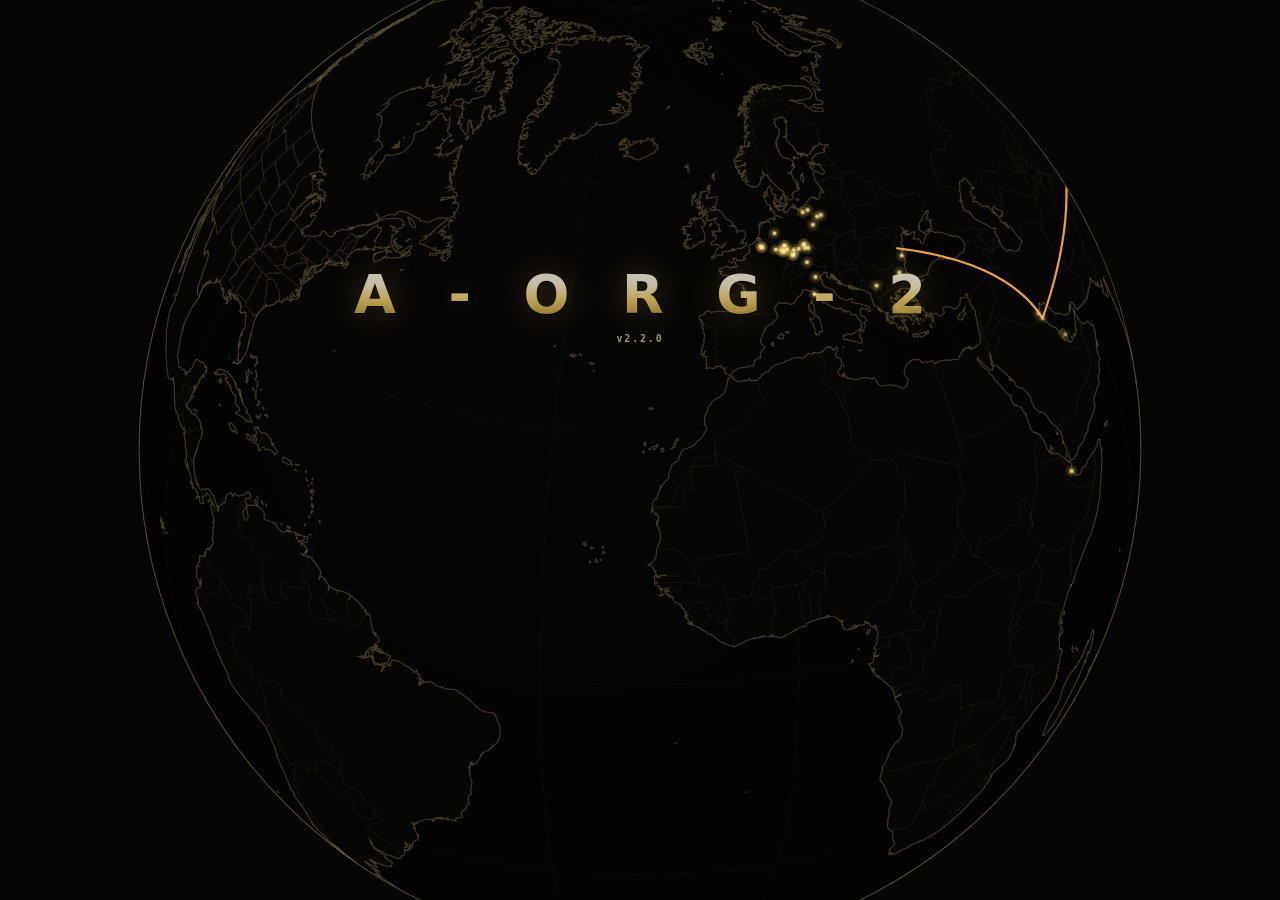
==== index.html @ aa0c791d "v2.2.0: the branch add — one explicit act lands the whole subtree V2 pillar 3 (owner: "Bulk add and " ====
<!DOCTYPE html>
<html lang="en" data-app-theme="lumen">
<head>
<meta charset="UTF-8">
<meta name="viewport" content="width=device-width, initial-scale=1.0, maximum-scale=1.0, user-scalable=no, viewport-fit=cover">
<title>A-ORG-2</title>
<!-- PWA / installable-app support -->
<link rel="manifest" href="manifest.webmanifest">
<meta name="theme-color" content="#060504">
<meta name="mobile-web-app-capable" content="yes">
<meta name="apple-mobile-web-app-capable" content="yes">
<meta name="apple-mobile-web-app-status-bar-style" content="black-translucent">
<meta name="apple-mobile-web-app-title" content="A-ORG-2">
<link rel="apple-touch-icon" href="icon-180.png">
<link rel="icon" type="image/png" href="icon-192.png">
<script>
/* A-ORG-2 first-byte diagnostics (PORTED from A-ORG-1, its first <script> — the
   diagnostics stack is load-bearing, never remove): captures every error/rejection
   from byte one, ring-buffered at window.__errLog; the styled toast attaches later
   and replays. __SANDBOX detects preview/iframe hosts so their boundary noise is
   logged but not toasted, and the service worker stays unregistered there. */
(function(){
  window.__SANDBOX=(function(){
    try{ if(window.top!==window) return true; }catch(_){ return true; }
    try{ if(window.origin==='null' || location.protocol==='blob:' || location.protocol==='data:' || location.protocol==='file:') return true; }catch(_){}
    return false;
  })();
  window.__errLog=[];
  function log(kind, msg, src, line, col, stack){
    try{
      const hostNoise = window.__SANDBOX && kind==='err' && /^Script error\.?$/.test(String(msg||'')) && !src && !line;
      window.__errLog.push({t:Date.now(), k:hostNoise?'host':kind, m:String(msg||'').slice(0,300), s:String(src||'').slice(0,200), l:line||0, c:col||0, st:String(stack||'').slice(0,500)});
      if(window.__errLog.length>10) window.__errLog.shift();
      if(hostNoise) return;   // preview-host boundary noise: logged, not toasted
      if(window._errToast){
        // v1.2.1 — a failed sw.js fetch is an UPDATE-CHECK failure, not an app
        // error: say what it means (the raw line stays in __errLog for diagnostics)
        if(/sw\.js/.test(String(msg||'')+String(src||'')) && /load|fetch|failed/i.test(String(msg||''))){
          window._errToast('Update check failed — running the installed version; will retry shortly.');
          return;
        }
        var at=(src?String(src).split('/').pop():'')||'';
        window._errToast(msg+((at||line)?(' @ '+(at||'inline')+(line?(':'+line):'')):''));
      }
    }catch(_){}
  }
  window.addEventListener('error', function(ev){
    var e=ev.error||{};
    log('err', ev.message, ev.filename||e.sourceURL||'', ev.lineno||e.line||0, ev.colno||e.column||0, e.stack||'');
  }, true);
  window.addEventListener('unhandledrejection', function(ev){
    var r=ev.reason||{};
    log('rej', r.message||r, r.sourceURL||'', r.line||0, r.column||0, r.stack||'');
  });
})();
</script>
<script>
  // Service worker registration (PORTED from A-ORG-1's v13.13.0 auto-update
  // contract): register on load — never in a sandbox — then check for a new
  // sw.js on load, on every return to the app, on every network return, and
  // every 20 minutes; when a new version takes control (sw.js already
  // skipWaiting+claims) the page reloads itself once. If the user is mid-typing
  // or mid-gesture, the reload waits until they are done.
  // v1.25.0 — THE UPDATE DOORS the rest of the app uses: window.__updKick
  // (check now) · window.__updCheck (check + report {ok,found,why}) ·
  // window.__swAsk / __swVer (the controlling worker names its build) ·
  // window.__swHeal (the worker re-fetches the shell — the stale-build cure).
  if('serviceWorker' in navigator){
    window.addEventListener('load', function(){
      // v1.2.1 — REGISTRATION RETRIES (the owner's stranded session, 25 Aug: ONE
      // transient sw.js fetch failure left the whole session with no update path
      // and a raw red script error). register() now retries with backoff and on
      // every return to the app; the raw error toast for sw.js is translated
      // into what it means (see the first-byte capture below the shell).
      var _swTries=0, _reg=null;
      var _post=function(msg, cb){
        // one round-trip to the CONTROLLING worker over a private channel; cb(null) when there is none
        try{
          var c=navigator.serviceWorker.controller;
          if(!c || typeof MessageChannel==='undefined'){ cb(null); return; }
          var mc=new MessageChannel(), done=false;
          var fin=function(d){ if(done) return; done=true; try{ mc.port1.close(); }catch(_){} cb(d); };
          mc.port1.onmessage=function(ev){ fin((ev&&ev.data)||null); };
          setTimeout(function(){ fin(null); }, 4000);
          c.postMessage(msg, [mc.port2]);
        }catch(_){ cb(null); }
      };
      window.__swAsk=function(){
        _post({t:'version'}, function(d){
          if(d && d.t==='version'){ window.__swVer=String(d.cache||'');
            try{ if(typeof window.__swVerCheck==='function') window.__swVerCheck(); }catch(_){} }
        });
      };
      window.__swHeal=function(cb){ _post({t:'refresh-shell'}, function(d){ try{ cb(!!(d && d.ok)); }catch(_){} }); };
      var kick=function(){ try{ var p=_reg&&_reg.update(); if(p&&p.catch) p.catch(function(){}); }catch(_){ } };
      window.__updKick=kick;
      window.__updCheck=function(){
        // resolves {ok, found, why}: found = a NEW worker started installing (the
        // controllerchange below finishes the job with a reload); never rejects
        return new Promise(function(res){
          if(!_reg){ res({ok:false, found:false, why:(window.__SANDBOX?'updates are off in the preview sandbox':'update service not registered yet')}); return; }
          var done=false, found=false, fin=function(r){ if(done) return; done=true; res(r); };
          try{ _reg.addEventListener('updatefound', function(){ found=true; }, {once:true}); }catch(_){}
          try{
            _reg.update().then(function(){ setTimeout(function(){ fin({ok:true, found:found||!!_reg.installing}); }, 250); },
              function(e){ fin({ok:false, found:false, why:String((e&&e.message)||e||'update failed')}); });
          }catch(e){ fin({ok:false, found:false, why:String((e&&e.message)||e||'update failed')}); }
          setTimeout(function(){ fin({ok:false, found:found, why:'timed out'}); }, 15000);
        });
      };
      window.__swReg=function(r){ if(arguments.length) _reg=r; return _reg; };   // harness hook: smoke drives the check with a stub registration
      if(window.__SANDBOX) return;                    // preview hosts: the doors exist, nothing registers
      var _swGo=function(){
        navigator.serviceWorker.register('sw.js').then(function(reg){
          _reg=reg;
          setTimeout(kick, 6000);
          setInterval(kick, 20*60*1000);
          document.addEventListener('visibilitychange', function(){
            if(document.visibilityState==='visible') kick();
          });
          window.addEventListener('online', kick);         // v1.25.0: a network return is an update check too
          window.__swAsk();
        }).catch(function(){
          // v1.2.2 — SELF-DIAGNOSIS (owner's dump showed 5 straight failures on
          // ONE origin file): probe sw.js ourselves once and put the HTTP status
          // + content-type in __errLog, so the next diagnostics dump names the
          // cause (404 = not deployed · text/html = rewrite ate it · TypeError =
          // blocked by a content filter / Lockdown Mode) instead of the symptom.
          if(_swTries===0){
            try{
              fetch('sw.js', {cache:'no-store'}).then(function(r){
                var ct=(r.headers && r.headers.get('content-type'))||'?';
                window.__errLog.push({t:Date.now(), k:'swp', m:'sw.js probe: HTTP '+r.status+' · '+String(ct).slice(0,60), s:'', l:0, c:0, st:''});
              }).catch(function(e2){
                window.__errLog.push({t:Date.now(), k:'swp', m:'sw.js probe: fetch blocked ('+String(e2&&e2.message||e2).slice(0,80)+') — likely a content blocker, VPN filter, or Lockdown Mode', s:'', l:0, c:0, st:''});
              });
            }catch(_){}
          }
          if(++_swTries<=5) setTimeout(_swGo, Math.min(120000, 15000*_swTries));   // 15s → 2min ladder
        });
      };
      _swGo();
      document.addEventListener('visibilitychange', function(){
        if(document.visibilityState==='visible' && !navigator.serviceWorker.controller && _swTries>0) _swGo();
      });
      window.addEventListener('online', function(){ if(!navigator.serviceWorker.controller && _swTries>0) _swGo(); });   // v1.25.0: the network came back — so does the update path
      var hadCtrl=!!navigator.serviceWorker.controller;
      navigator.serviceWorker.addEventListener('controllerchange', function(){
        if(!hadCtrl){ hadCtrl=true; try{ window.__swAsk(); }catch(_){} return; }   // first install claiming — not an update
        if(window.__updReloading) return; window.__updReloading=true;
        var go=function(){ try{ location.reload(); }catch(_){ } };
        // v1.25.0: window.toast never existed, so every update reload arrived
        // unexplained — _bfToast is the app's toast; the reload waits for it.
        try{ var say=window.toast||window._bfToast; if(typeof say==='function') say('Updating to the latest version…'); }catch(_){}
        var ae=document.activeElement;
        var typing=!!(ae && (ae.isContentEditable || /^(INPUT|TEXTAREA|SELECT)$/.test(ae.tagName)));
        var gesturing=!!(document.body && document.body.classList && document.body.classList.contains('gesturing'));
        if(typing){
          var done=false, fin=function(){ if(done) return; done=true; go(); };
          document.addEventListener('visibilitychange', function(){ if(document.visibilityState==='hidden') fin(); }, {once:true});
          ae.addEventListener('blur', function(){ setTimeout(fin, 400); }, {once:true});
        } else if(gesturing){
          // mid-drag: let the finger lift first — a reload under a gesture reads as a crash
          var done2=false, fin2=function(){ if(done2) return; done2=true; setTimeout(go, 500); };
          window.addEventListener('pointerup', fin2, {once:true});
          window.addEventListener('pointercancel', fin2, {once:true});
          setTimeout(fin2, 6000);                          // a stranded gesture never blocks an update
        } else setTimeout(go, 1200);
      });
    });
  }
</script>
<style>
/* Integration inlines the RAW CONTENTS of modules/s1-tokens.css over the marker
   line below — this <style> element is the wrapper; do not add another. */
/* ═══════════════════════════════════════════════════════════════════════════════
   modules/s1-tokens.css — A-ORG-2 S1: canonical tokens (ARCTIC :root defaults)
   + the base component layer (glass recipes, chrome placement, focus, desktop).

   CONTRACT (canonical token names — themes swap VALUES only, never names):
     --ground --panel --panel-2 --line --text --dim --faint
     --accent --accent-deep --accent-wash --signal --signal-wash --danger --ok
     --t1 --t2 --t3 --t4          (brief tier law — see LOCKED SEMANTICS below)
     --r-card --r-chip --r-pill   (radii, ported from A-ORG-1 P1 tokens ~L92)
     --disp --body --mono         (system font stacks only — no webfonts at boot)
   The identity layer below :root holds no overrides — ORBIT is the one look.
   overrides. Default theme is arctic; these :root values ARE arctic, so
   (ATLAS is also the :root default; its block is inlined anyway — one source of truth.)

   LOCKED SEMANTICS (brief tier law, inherited from A-ORG-1 non-negotiable #6):
     --t1 white-family · --t2 cool (NEVER green) · --t3 warm · --t4 rose.
     No green on brief data. --ok exists for status affordances only.

   PORTED IDIOMS (A-ORG-1 index.html is source of truth):
     radii --r-pill/999 --r-chip/11 --r-card/16       (~L92-95)
     box reset + overscroll discipline                 (~L113-120)
     liquid-glass material (gradient + hairline ring + specular top edge + deep
     soft drop + accent under-glow), DESIGN-DOCTRINE "Material standard v13.7"
     #errToast / #errToast.show                        (~L2108-2109, ~L2139)
     focus-visible outline idiom                       (~L4890)
     phone-first: desktop ONLY inside @media(min-width:1100px); hovers are
     desktop-only; mobile gets springy :active presses; motion dies under
     prefers-reduced-motion                            (DESIGN-DOCTRINE)

   RELIABILITY CONTRACT HONORED:
     - NO position:fixed anywhere. body is the 100dvh non-scrolling anchor and
       all chrome floats position:absolute inside it (deviation from A-ORG-1,
       whose #errToast/#appTabs were fixed — equivalent here because the globe
       IS the page and body never scrolls).
     - NO transforms on scroll containers: #searchResults and #dossier (the two
       overflow:auto surfaces) are positioned with inset math only. The only
       transforms below are on non-scrolling buttons (:active spring) and the
       toast — never on anything that scrolls.
   ═══════════════════════════════════════════════════════════════════════════════ */

/* ─── 1 · TOKENS — ARCTIC is the :root default ─────────────────────────────── */
:root{
  /* ═══ LUMEN — the committed identity (owner, 20 Aug: "illuminated light
     yellow with black background"). A black world lit from within: warm-lit
     continents, bright gold coasts, luminous yellow voice. Not radar — no
     green, no scope; light does the work. ═══ */
  --ground:#060504;                       /* true black, warm hint               */
  --panel:#14110A;                        /* raised glass                        */
  --panel-2:#1C1810;                      /* second step                         */
  --line:rgba(240,220,140,.16);           /* warm hairline                       */
  --text:#F5F1E4;                         /* warm white ink                      */
  --dim:#C4BBA4;
  --faint:#9C947E;                        /* 5.85:1 worst case                   */
  --safe-l:calc(env(safe-area-inset-left,0px) + 12px);
  --safe-r:calc(env(safe-area-inset-right,0px) + 12px);
  /* v1.19.0 THE COLUMN: one token set owns the right control column, so
     "left is content, right is control" is a value the layout enforces
     instead of a hand-tuned inset per surface. */
  --rail-w:42px;
  --rail-r:var(--safe-r);
  --gut:calc(var(--rail-r) + var(--rail-w) + 12px);
  --accent:#F5D76E;                       /* the illuminated yellow — selection/live */
  --accent-rgb:245,215,110;               /* the same light, for rgba() glows (LCD) */
  --accent-deep:#D4B54A;
  --accent-wash:rgba(245,215,110,.13);
  --signal:#FFB35C;                       /* lineage/attention — warmer, orange lean */
  --signal-wash:rgba(255,179,92,.14);
  --danger:#FF7A66;
  --ok:#58C08A;                           /* status only — NEVER on brief data   */
  /* brief tiers (LOCKED: t1 white · t2 cool NEVER green · t3 warm · t4 rose) */
  --t1:#FFFFFF; --t2:#6FC7E8; --t3:#FFC95C; --t4:#FF8FC0;
  --r-card:16px; --r-chip:11px; --r-pill:999px;
  --disp:'Segoe UI',system-ui,-apple-system,'Helvetica Neue',Arial,sans-serif;
  --body:'Segoe UI',system-ui,-apple-system,'Helvetica Neue',Arial,sans-serif;
  --mono:ui-monospace,'SF Mono','Cascadia Mono','Segoe UI Mono',Menlo,Consolas,monospace;
  --glass-hi:rgba(26,22,14,.9);
  --glass-lo:rgba(8,7,4,.95);
  --spec:rgba(255,240,200,.09);
  --drop:0 10px 26px -10px rgba(0,0,0,.7);
  /* world paint (v0.8.0 owner: NO overcast — the wash and the limb halo were
     A-ORG-1 carryovers and are gone). True-black space, near-black land a
     whisper above the ocean, bright gold linework carries the whole map. */
  --ocean-hi:#080706;
  --ocean-lo:#030302;
  --land:11,9,6;         /* v1.17.3: backfill dimmed a step (was 17,14,9) */
  --coast:240,220,140;
  --world-glow:0;
  --line-tree:rgba(245,215,110,.34);
}

/* ─── 2 · RESET + THE STAGE (the globe IS the page) ────────────────────────── */
*{box-sizing:border-box}
[hidden]{display:none!important}
html{height:100%; background:var(--ground)}
html,body{margin:0; padding:0; overscroll-behavior:none; -webkit-text-size-adjust:100%}
body{
  position:relative;                       /* the ONLY positioning anchor — all
                                              chrome is absolute in here; nothing
                                              is position:fixed (reliability)    */
  width:100%; height:100vh; height:100dvh;
  overflow:hidden;                         /* the page never scrolls — full-bleed */
  background:var(--ground); color:var(--text);
  font-family:var(--body);
  -webkit-tap-highlight-color:transparent;
}
::selection{background:var(--accent-wash); color:var(--text)}

/* full-bleed stage: #globeCanvas fills the viewport between a minimal top edge
   (the search pill floats over it) and nothing. Radius law lives in globeMetrics:
   R = min(w,h)/2 * GlobeState.zoom * GlobeState.baseK (0.72 phone / 0.88 desktop). */
#globeCanvas{
  position:absolute; inset:0; z-index:0;
  width:100%; height:100%; display:block;
  touch-action:none;                       /* canvas owns its gestures (A-ORG-1
                                              v1.27.3 lesson — never page-scroll
                                              mid-drag)                          */
  background:transparent;                  /* --ground shows through             */
}

/* ─── 3 · LIQUID GLASS RECIPES (pill / chip / card / seg) ──────────────────── */
/* Material standard: gradient + hairline ring + specular top edge + deep soft
   drop. Search, dossier, stage bar, clocks and the theme switch all compose
   from these three recipes — restyle the tokens, never fork the recipe. */
.glass{
  background:linear-gradient(180deg,var(--glass-hi),var(--glass-lo));
  box-shadow:0 0 0 1px var(--line), inset 0 1px 0 var(--spec), var(--drop);
  -webkit-backdrop-filter:blur(14px) saturate(1.3);
  backdrop-filter:blur(14px) saturate(1.3);
}
.pill,.chip{
  appearance:none; -webkit-appearance:none; border:0; margin:0;
  display:inline-flex; align-items:center; justify-content:center; gap:7px;
  color:var(--text); text-transform:uppercase;
  user-select:none; -webkit-user-select:none; cursor:pointer;
  transition:transform .12s ease, box-shadow .15s ease, background-color .15s ease;
}
.pill{
  min-height:44px; padding:0 16px; border-radius:var(--r-pill);
  font:700 12px/1 var(--body); letter-spacing:.08em;
}
.chip{
  min-height:38px; padding:0 12px; border-radius:var(--r-chip);
  font:700 11px/1 var(--body); letter-spacing:.06em; color:var(--dim);
}
/* mobile press feel: springy :active (hovers are desktop-only, see §7) */
.pill:active,.chip:active{transform:scale(.96)}
.pill.on,.chip.on{
  color:var(--text);
  background:linear-gradient(180deg,var(--glass-hi),var(--glass-lo)),var(--accent-wash);
  box-shadow:0 0 0 1px var(--accent), inset 0 1px 0 var(--spec), var(--drop);
}
.card{
  border-radius:var(--r-card); padding:14px 16px; color:var(--text);
}
/* segmented control (Globe ⇄ Brief placeholder on #stageBar) */
/* (.seg retired v0.3.0; #modeSeg retired v0.6.0 — mode flips on the nav globe hold) */
/* uppercase micro-label (doctrine: letterspaced, tabular numerals on readouts) */

/* ─── 4 · CHROME PLACEMENT (all absolute — no fixed layers) ────────────────── */
/* z ladder: stage 0 · clocks 10 · stage bar 25 · top edge 20 · results 30 ·
   dossier 40 · errToast 120 · sbxNote 130 (A-ORG-1's toast z, kept). */

/* TITLE BAND — the wordmark alone, top center (v0.8.0: tiles retired; long-press = maintenance) */
#titleBar{
  position:absolute; z-index:22;
  top:calc(env(safe-area-inset-top,0px) + 6px);
  left:var(--safe-l); right:var(--safe-r);
  height:44px; display:flex; align-items:center; justify-content:space-between; gap:8px;
  padding:0 2px;
}
#wordmark{
  /* the A-ORG-1 engraved-wordmark voice (900/.34em, consult 2), gold-lit for Lumen */
  margin:0; font:900 17px/1 var(--disp); letter-spacing:.34em; text-indent:.34em;
  color:var(--text); text-align:center; flex:1; white-space:nowrap;
  background:linear-gradient(180deg,#FFFDF2 0%,#FFF6D8 30%,#F5D76E 58%,#B9973E 92%,#D4B54A 100%);
  -webkit-background-clip:text; background-clip:text; -webkit-text-fill-color:transparent;
  filter:drop-shadow(0 1px 0 rgba(0,0,0,.65)) drop-shadow(0 0 12px rgba(var(--accent-rgb),.30));
}
@media(min-width:1100px){ #wordmark{font-size:21px} }
#wordmark{ -webkit-user-select:none; user-select:none; -webkit-touch-callout:none }
/* v0.33.2 — THE BUILD STAMP (owner: "how can we track current build through the
   app?"): the running version sits under the wordmark, always on screen, so
   every screenshot and recording self-documents which build it shows. Quiet by
   design (faint mono); it rides the title bar's gesture fade. Not a control —
   the wordmark long-press door stays the interactive path to diagnostics. */
#verTag{position:absolute; left:50%; transform:translateX(-50%); top:32px;   /* v1.24.0: was 37px — 3.5px of the stamp sat under the mode pill */
  font:600 8.5px/1 var(--mono); letter-spacing:.14em; color:var(--faint);
  opacity:.9; pointer-events:none; -webkit-user-select:none; user-select:none}

/* v1.14.0 — THE MODE SEG (design 3a): glass pill, two cells, centered under the
   wordmark + build stamp. The active cell is solid accent with dark ink — pure
   CSS off body.brief-mode. Literal gold/ink pair (dock-material law) so the
   pill reads the same in both rooms. */
#modeSeg{position:absolute; z-index:22; left:50%; transform:translateX(-50%);
  top:calc(env(safe-area-inset-top,0px) + 48px);   /* v1.16.3: 4px up — brief space */
  display:flex; gap:2px; padding:3px; border-radius:var(--r-pill)}
.ms-cell{appearance:none; -webkit-appearance:none; border:0; margin:0; cursor:pointer;
  min-width:72px; min-height:44px; padding:8px 14px; border-radius:999px; background:none; color:var(--dim);
  font:800 12px/1 var(--body); letter-spacing:.12em; -webkit-tap-highlight-color:transparent}
body:not(.brief-mode) .ms-cell[data-mode="map"],
body.brief-mode .ms-cell[data-mode="brief"]{background:#F5D76E; color:#141006}
.ms-cell:active{transform:scale(.96)}
@media(min-width:1100px){
  #modeSeg{top:calc(env(safe-area-inset-top,0px) + 50px)}
  .ms-cell{padding:8px 16px; font-size:13px}
}

/* v0.34.0 — BOOT TITLE. The veil is transparent glass over the REAL spinning
   globe; only the big mark + version sit on it. body.intro parks the chrome;
   body.intro-invert flips the canvas to the paper look for one beat
   (invert+hue-rotate keeps the gold a gold — never blue; Lumen law). */
#introVeil{position:absolute; inset:0; z-index:200; display:flex; flex-direction:column;
  align-items:center; justify-content:center; gap:12px; opacity:1; transition:opacity .45s ease}
#introVeil .in-mark{font:900 clamp(30px,9vw,54px)/1 var(--disp); letter-spacing:.34em; text-indent:.34em;
  white-space:nowrap; text-align:center; transform:translateY(-16vh);
  background:linear-gradient(180deg,#FFFDF2 0%,#FFF6D8 30%,#F5D76E 58%,#B9973E 92%,#D4B54A 100%);
  -webkit-background-clip:text; background-clip:text; -webkit-text-fill-color:transparent;
  filter:drop-shadow(0 1px 0 rgba(0,0,0,.65)) drop-shadow(0 0 18px rgba(var(--accent-rgb),.35));
  -webkit-user-select:none; user-select:none}
#introVeil .in-ver{font:600 10px/1 var(--mono); letter-spacing:.18em; color:var(--faint);
  transform:translateY(-16vh)}
body.intro #titleBar, body.intro #searchPill, body.intro #timeLedger, body.intro #modeSeg,
body.intro #navDock, body.intro #navPod{opacity:0 !important; pointer-events:none !important}

/* CHROME YIELDS (v0.8.0 automation): while a gesture is moving the globe, every
   floating surface steps back so the world owns the screen; it breathes back in
   the moment the hand lifts. Pure CSS response to one body flag. */
body.gesturing #titleBar, body.gesturing #searchPill, body.gesturing #timeLedger, body.gesturing #modeSeg,
body.gesturing #briefStage, body.gesturing #navPod,
body.gesturing #calloutCard{opacity:.22; transition:opacity .2s ease}
#titleBar, #searchPill, #timeLedger, #modeSeg, #briefStage{transition:opacity .3s ease}

/* SEARCH — standalone, one job, search-engine calm */
#searchPill{
  position:absolute; z-index:20;
  bottom:calc(env(safe-area-inset-bottom,0px) + 96px);   /* v0.14.0: thumb reach — clear of the globe button */
  left:max(var(--safe-l), calc(50% - 300px)); right:max(var(--safe-r), calc(50% - 300px));
  display:flex; align-items:center; gap:10px;
  min-height:48px; padding:0 18px; border-radius:var(--r-pill);
}
#searchPill .sp-ico{color:var(--faint); line-height:0; flex:none}
#searchPill input{
  flex:1; min-width:0; background:none; border:0; outline:none; padding:0;
  color:var(--text); font:600 16px/1.2 var(--body);   /* 16px kills the iOS focus-zoom (A-ORG-1 usInput law) */
}
#searchPill input::placeholder{color:var(--faint)}
#searchPill:focus-within{box-shadow:0 0 0 1.5px var(--accent), inset 0 1px 0 var(--spec), var(--drop)}
/* v1.14.0 — the ⌘K hint chip (desktop only; ⌘K and / already focus the field) */
.sp-kbd{display:none}
@media(min-width:1100px){
  .sp-kbd{display:inline-flex; flex:none; padding:5px 8px; border-radius:8px;
    background:rgba(0,0,0,.35); box-shadow:inset 0 0 0 1px var(--line);
    font:700 10px/1 var(--mono); color:var(--faint); pointer-events:none}
}
#appMenu{
  position:absolute; z-index:45; right:var(--safe-r);
  top:calc(env(safe-area-inset-top,0px) + 54px);
  width:min(78vw,260px); padding:6px; border-radius:var(--r-card);
  max-height:calc(100dvh - env(safe-area-inset-top,0px) - env(safe-area-inset-bottom,0px) - 72px);
  overflow-y:auto; overscroll-behavior:contain;
}
.am-row{
  display:block; width:100%; border:0; background:none; margin:0; cursor:pointer; text-align:left;
  padding:13px 12px; border-radius:9px; color:var(--text); font:600 12.5px/1.3 var(--body);
}
.am-row:active{background:var(--accent-wash)}
.am-row.am-ver{color:var(--faint); font:600 10.5px/1.4 var(--mono); letter-spacing:.08em; text-transform:uppercase; cursor:default}
.am-about{padding:9px 12px 4px; color:var(--dim); font:500 11px/1.55 var(--body);
  box-shadow:0 -1px 0 var(--line)}

/* v1.0.0 — FIRST-RUN COACH: three quiet hints above the search pill, once ever,
   gone at the first touch. Base styles ARE the final state so the reduced-motion
   law (animation:none) shows them instantly instead of never. */
#coachRow{position:absolute; z-index:34; left:var(--safe-l); right:var(--safe-r);
  bottom:calc(env(safe-area-inset-bottom,0px) + 152px);
  display:flex; flex-direction:column; align-items:center; gap:7px;
  pointer-events:none; transition:opacity .4s ease}
.coach-chip{padding:8px 14px; border-radius:14px; background:rgba(22,17,9,.9);
  color:var(--text); font:600 12px/1.35 var(--body);
  box-shadow:0 0 0 1px rgba(var(--accent-rgb),.38), 0 6px 18px rgba(0,0,0,.45);
  animation:coachIn .5s ease backwards}
.coach-chip b{color:var(--accent)}
.coach-chip:nth-child(2){animation-delay:.55s}
.coach-chip:nth-child(3){animation-delay:1.1s}
@keyframes coachIn{from{opacity:0; transform:translateY(6px)}}

/* search results — SCROLL CONTAINER: inset math only, never transformed */
#searchResults{
  position:absolute; z-index:30;
  bottom:calc(env(safe-area-inset-bottom,0px) + 144px);   /* opens UPWARD, flush on the pill */
  left:max(var(--safe-l), calc(50% - 300px)); right:max(var(--safe-r), calc(50% - 300px));
  /* v1.0.4 THREE-ROW LAW (owner): a floating list shows ~3 rows and scrolls —
     a taller stack of pop-up rows starts burying the room behind it */
  max-height:172px;
  overflow-y:auto; -webkit-overflow-scrolling:touch; overscroll-behavior:contain;
  border-radius:var(--r-card); padding:4px;
}
#searchResults:empty{display:none}
/* row recipe for the search owner (module fills; shell only styles) */
#searchResults .sr-row{
  display:flex; align-items:center; justify-content:space-between; gap:10px;
  width:100%; min-height:44px; padding:10px 12px;
  appearance:none; -webkit-appearance:none; border:0; background:none; margin:0;
  border-radius:var(--r-chip); text-align:left; cursor:pointer;
  color:var(--text); font:600 13px/1.3 var(--body);
}
#searchResults .sr-row + .sr-row{box-shadow:0 -1px 0 var(--line)}
#searchResults .sr-row:active{background:var(--accent-wash)}
#searchResults .sr-row b{flex:1; min-width:0; overflow:hidden; text-overflow:ellipsis; white-space:nowrap}
#searchResults .sr-tag{flex:none; font:800 8.5px/1 var(--mono); letter-spacing:.05em; padding:3px 5px; border-radius:5px}
#searchResults .sr-tag-org{color:var(--accent); box-shadow:inset 0 0 0 1px var(--accent)}
#searchResults .sr-tag-site{color:var(--dim); box-shadow:inset 0 0 0 1px var(--line)}
#searchResults .sr-tag-state{color:var(--t3); box-shadow:inset 0 0 0 1px var(--t3)}
#searchResults .sr-sub{flex:none; color:var(--dim); font:500 11px/1.3 var(--body)}
#searchResults .sr-none{padding:12px 14px; color:var(--dim); font:500 13px/1.5 var(--body)}
#searchResults .sr-count{padding:6px 14px 8px; color:var(--faint); font:600 10.5px/1 var(--mono); letter-spacing:.08em; text-transform:uppercase}

/* DOCK 3 · context sheet — one card, three detents. SCROLL CONTAINER:
   inset math only, never transformed. */
#dossier{
  position:absolute; z-index:40;
  left:calc(var(--safe-l) - 4px); right:calc(var(--safe-r) - 4px);
  bottom:calc(env(safe-area-inset-bottom,0px) + 8px);
  overflow-y:auto; -webkit-overflow-scrolling:touch; overscroll-behavior:contain;
  border-radius:var(--r-card); padding:6px 16px 14px;
}
#dossier::after{content:''; display:block; height:96px}  /* rows rest above the globe button */
#dossier.dz-peek{max-height:112px; overflow:hidden}
/* v0.31.0 (re-verify): at peek only grip + name show — the bottom band belongs
   to the globe FAB, so no tappable row (the Specs tab was) may sit under it */
#dossier.dz-peek .od-tabs, #dossier.dz-peek .od-tabs~*{display:none}
#dossier.dz-peek.fan-open{max-height:208px}   /* the ⊕ rail needs its spring room */
/* fan out = card UP: while the rail is sprung, the whole card lifts clear of
   the globe button's circle — no pop-out can hide under the FAB at ANY width
   (audit: ▤ was unreachable at ≤360px when the card sat in the FAB band) */
#dossier.fan-open{bottom:calc(env(safe-area-inset-bottom,0px) + 122px)}
#dossier.dz-peek::after{content:''; position:absolute; left:0; right:0; bottom:0; height:26px;
  background:linear-gradient(180deg, rgba(0,0,0,0), var(--glass-lo)); pointer-events:none;
  border-radius:0 0 var(--r-card) var(--r-card)}
#dossier.dz-half{max-height:46vh; max-height:46dvh}
#dossier.dz-full{top:calc(env(safe-area-inset-top,0px) + 8px); max-height:none}
.sh-grip{
  appearance:none; -webkit-appearance:none; border:0; background:none; margin:0; cursor:pointer;
  display:block; width:100%; height:26px; padding:0;
}
.sh-grip span{display:block; width:38px; height:4px; border-radius:2px; background:rgba(240,220,140,.35); margin:0 auto}
.sh-crumbs{display:flex; gap:6px; overflow-x:auto; scrollbar-width:none; padding-bottom:8px}
.sh-crumbs::-webkit-scrollbar{display:none}
.sh-crumb{
  appearance:none; -webkit-appearance:none; border:0; margin:0; cursor:pointer;
  flex:none; max-width:44vw; overflow:hidden; text-overflow:ellipsis; white-space:nowrap;
  padding:12px 13px; border-radius:var(--r-pill); background:var(--panel-2);
  font:700 11px/1 var(--body); color:var(--dim);
}
.sh-crumb.tip{color:var(--text); box-shadow:0 0 0 1.5px var(--accent)}
.sh-crumb:active{background:var(--accent-wash)}

/* NAV DOCK — the centerpiece globe button; the ring hides inside it.
   Satellites pop as small symmetric circles on an arc above the button. */
#navDock{
  position:absolute; z-index:44; left:50%; transform:translateX(-50%);
  bottom:calc(env(safe-area-inset-bottom,0px) + 14px);
  width:0; height:0;                                  /* children position from this point */
}
#navGlobe{
  appearance:none; -webkit-appearance:none; border:0; margin:0; cursor:pointer;
  position:absolute; left:-34px; bottom:0; width:68px; height:68px; border-radius:50%;
  background:linear-gradient(180deg,var(--glass-hi),var(--glass-lo));
  box-shadow:0 0 0 1.5px var(--accent), inset 0 1px 0 var(--spec), var(--drop);
  color:var(--accent); display:flex; align-items:center; justify-content:center;
  touch-action:none; user-select:none; -webkit-user-select:none;
}
#nvMark{pointer-events:none; display:block; -webkit-user-drag:none}
#nvRing{position:absolute; inset:1px; pointer-events:none; transform:rotate(-90deg)}
#nvRing circle{stroke:var(--signal); stroke-width:3; stroke-linecap:round; transition:none}
/* v1.14.0 (design 3a) — LABELED SATELLITES. Every control wears its name as a
   permanent micro-label (never a tooltip). Calm state = quiet glass circle with
   an accent glyph; the bright gold illumination is reserved for :active. */
/* v1.20.0: .nv-cell and .nv-lbl retired with #navRow — the pod's glyphs are
   universal and the captions were the only thing forcing its width. */
.nv-sat{
  appearance:none; -webkit-appearance:none; border:0; margin:0; cursor:pointer;
  position:relative; width:40px; height:40px; border-radius:50%; padding:0; flex:0 0 auto;
  display:flex; align-items:center; justify-content:center; color:var(--accent);
  background:none; box-shadow:none;
}
.nv-sat:disabled{opacity:.35; cursor:default; pointer-events:none}
.nv-sat:active{ background:var(--accent-wash); box-shadow:0 0 0 2px var(--accent), 0 0 20px rgba(245,215,110,.5) }
/* v1.19.0 THE COLUMN (owner: "zoom in/zoom out & 'undo'/'x' should be their
   own navigation buttons … easily accessible and discrete for use but out of
   the way"). ONE right-edge column, TWO objects in frequency order: the
   transport POD owns the bottom thumb band (94-261px from the thumb, down
   from 449-630 on the v1.18.0 rail), the two DOORS sit above it. Same width,
   same inset, same glass — the rooms read as one product. "Discrete" is
   opacity on a plate, never a plateless glyph and never a timer: gold over a
   lit coastline is 1.03:1, so the plate never dims; the column rests at .55
   (4.71:1, clears WCAG 1.4.11) and lifts to 1 on any pointerdown. */
#navPod{
  position:absolute; z-index:43;
  right:var(--rail-r); left:auto; top:auto; transform:none;
  display:flex; flex-direction:column; align-items:center;
  border-radius:20px;
  background:linear-gradient(180deg,var(--glass-hi),var(--glass-lo));
  box-shadow:0 0 0 1px var(--line), inset 0 1px 0 var(--spec), var(--drop);
  opacity:.55; pointer-events:auto;
  transition:opacity .18s ease, transform .18s ease;
}
#navPod{gap:14px; padding:7px 4px; bottom:calc(env(safe-area-inset-bottom,0px) + 14px)}
body.tp-live #navPod{opacity:1}
/* v1.21.0 (owner: "keep navigation controls bottom right and they can still
   be available, no tap needed"): the pod no longer collapses. The FAB's tap
   belongs to the layers now, and nothing hides the transport. */
body.brief-mode #navPod{display:none}   /* v1.22.0: the brief dock IS the pod there */
/* v1.20.0: 34px of ink, still 48px of thumb — the glyphs carry the meaning */
#navPod .nv-sat{width:34px; height:34px}
#navPod .nv-sat svg{width:19px; height:19px}
#navPod .ch-div{width:18px; height:1px; margin:2px 0; background:var(--line); align-self:center}
/* Small glyphs, independent 48px targets: the 34px cells have a 14px gap.
   Pseudo targets stay inside the screen and never clip at the rocker. */
.nv-sat{touch-action:none; -webkit-user-select:none; user-select:none; -webkit-touch-callout:none}
.nv-sat::after{content:''; position:absolute; left:50%; top:50%;
  width:48px; height:48px; transform:translate(-50%,-50%)}
/* THE ROCKER — one object, two ends, a hairline seam, never a gap: three
   near-identical circles are indistinguishable to a thumb that isn't looking,
   and a miss lands on the other half of the same control. */
.tp-rock{display:flex; flex-direction:column; width:34px; height:96px; border-radius:17px;
  overflow:visible; background:rgba(0,0,0,.30); box-shadow:inset 0 0 0 1px var(--line)}
.tp-half{appearance:none; -webkit-appearance:none; border:0; margin:0; padding:0; cursor:pointer;
  position:relative; flex:0 0 48px; width:34px; display:flex; align-items:center;
  justify-content:center; background:none; color:var(--accent);
  touch-action:none; -webkit-user-select:none; user-select:none; -webkit-touch-callout:none;
  transition:background-color .12s ease}
.tp-half + .tp-half{box-shadow:inset 0 1px 0 var(--line)}
.tp-half:first-child{border-radius:17px 17px 0 0}
.tp-half:last-child{border-radius:0 0 17px 17px}
.tp-half::after{content:''; position:absolute; left:50%; top:50%;
  width:48px; height:48px; transform:translate(-50%,-50%)}
.tp-half:active{background:var(--accent-wash)}
.tp-half:disabled{opacity:.35; pointer-events:none}
/* Saved items live beside search; the named folder opens the Repository. */
.sp-star{appearance:none; -webkit-appearance:none; border:0; margin:0; padding:0; cursor:pointer;
  position:relative; flex:none; min-width:48px; height:44px; border-radius:12px;
  display:flex; flex-direction:column; gap:3px; align-items:center; justify-content:center;
  background:none; color:var(--faint); -webkit-tap-highlight-color:transparent}
.sp-star span{font:700 10px/1 var(--body)}
.sp-star:active, .sp-star.on{color:var(--accent)}
/* THE GUTTER LAW — content never enters the column. Replaces every hand-tuned
   right inset, and closes the v1.18.0 defect where the z43 rail painted over
   the z40 #dossier's right edge (the Saved sheet's delete ✕ was unreachable). */
#calloutCard.co-docked{right:var(--gut)}
#dossier{right:calc(var(--gut) - 4px)}
#searchPill{right:max(var(--gut), calc(50% - 300px))}
#searchResults{right:max(var(--gut), calc(50% - 300px))}
#coachRow{right:var(--gut)}
#errToast{right:var(--gut)}
body.brief-mode #briefStage{right:var(--gut)}
@media(min-width:1100px){
  :root{--rail-w:56px; --rail-r:18px}
  #navPod{gap:12px; padding:6px; bottom:calc(env(safe-area-inset-bottom,0px) + 20px)}
  #navPod .nv-sat{width:44px; height:44px;
    background:linear-gradient(180deg, rgba(26,22,14,.94), rgba(8,7,4,.96));
    box-shadow:0 0 0 1px rgba(240,220,140,.28), inset 0 1px 0 var(--spec), var(--drop)}
  #navPod .nv-sat::after, #briefDock .nv-sat::after{width:56px; height:56px}
  .tp-rock{width:44px; height:112px; border-radius:22px}
  .tp-half{flex:0 0 56px; width:44px}
  .tp-half::after{width:56px; height:56px}
  #errToast{left:auto; right:var(--gut); max-width:520px}
}
/* v1.14.0 — the FAB label: CONTROLS in the map room, TO MAP in the brief. */
.nv-fablbl{position:absolute; left:0; top:3px; transform:translateX(-50%);
  font:700 7px/1 var(--mono); letter-spacing:.14em; color:var(--accent);
  white-space:nowrap; pointer-events:none; -webkit-user-select:none; user-select:none}
/* v1.21.0: the label under the globe IS the scope readout — the button that
   controls the layers says what the layers are showing. */
.nv-fablbl{white-space:nowrap}
body.ly-on .nv-fablbl{color:var(--accent)}
/* THE LAYER LIST (v1.22.0, recut v1.23.0 — owner: "super compact layers in
   bottom left. Translucent and do not take up more page than you need to").
   It sizes to its own content (width:max-content) instead of reserving a
   column, sits in the free bottom-LEFT corner, and reads as a film over the
   globe rather than a panel on top of it. */
#lyPanel{
  position:absolute; z-index:44;
  left:var(--safe-l);
  bottom:calc(env(safe-area-inset-bottom,0px) + 152px);   /* clear of the search band */
  width:max-content; max-width:min(56vw,190px);
  max-height:calc(100vh - env(safe-area-inset-top,0px) - env(safe-area-inset-bottom,0px) - 258px);
  max-height:calc(100dvh - env(safe-area-inset-top,0px) - env(safe-area-inset-bottom,0px) - 258px);
  overflow-y:auto; overscroll-behavior:contain; -webkit-overflow-scrolling:touch;
  padding:4px 5px 5px; border-radius:11px;
  background:linear-gradient(180deg, rgba(20,17,10,.58), rgba(6,5,4,.66));
  box-shadow:0 0 0 1px rgba(240,220,140,.13), var(--drop);
  opacity:0; pointer-events:none;
  transition:opacity .16s ease;
}
#lyPanel[hidden]{display:none}
body.ly-on #lyPanel{opacity:1; pointer-events:auto}
.ly-modes{display:grid; grid-template-columns:1fr 1fr; gap:4px; padding:0 1px 4px}
.ly-md{appearance:none; -webkit-appearance:none; border:0; margin:0; cursor:pointer;
  min-width:44px; min-height:44px; padding:6px 5px; border-radius:5px; background:rgba(0,0,0,.3);
  font:800 10px/1 var(--mono); letter-spacing:.04em; color:var(--dim); text-transform:uppercase;
  white-space:nowrap}
.ly-md.on{background:var(--accent-wash); color:var(--accent); box-shadow:inset 0 0 0 1px var(--accent)}
.ly-cb{appearance:none; -webkit-appearance:none; border:0; margin:0; cursor:pointer;
  display:flex; align-items:center; gap:6px; width:100%; padding:3px 4px; border-radius:6px;
  background:none; color:var(--text); font:600 12px/1.15 var(--body); text-align:left;
  min-height:44px}
.ly-cb:active{background:var(--accent-wash)}
.ly-bx{flex:none; width:11px; height:11px; border-radius:3px; position:relative;
  box-shadow:inset 0 0 0 1.2px rgba(240,220,140,.42)}
.ly-cb.on .ly-bx{background:var(--accent); box-shadow:none}
.ly-cb.on .ly-bx::after{content:''; position:absolute; left:3.6px; top:1px;
  width:2.8px; height:5.8px; border:solid #141006; border-width:0 1.6px 1.6px 0; transform:rotate(42deg)}
.ly-cb .ly-nm{flex:1; min-width:0; overflow:hidden; text-overflow:ellipsis; white-space:nowrap}
.ly-cb:not(.on) .ly-nm{color:var(--faint)}
.ly-cb .ly-n{flex:none; margin-left:8px; font:700 10px/1 var(--mono); color:var(--faint)}
.ly-sep{height:1px; margin:3px 4px; background:rgba(240,220,140,.13)}
body.ly-on #navGlobe{box-shadow:0 0 0 2px var(--accent), 0 0 26px rgba(245,215,110,.4), inset 0 1px 0 var(--spec)}
/* the save-hold paints the ring the FAB already carries */
body.ly-save #navGlobe{box-shadow:0 0 0 2px var(--accent), 0 0 30px rgba(245,215,110,.55), inset 0 1px 0 var(--spec)}

/* BRIEF MODE — unmistakably a different room: the bar goes solid gold with
   black ink, the page warms, a gold frame bounds the stage, the map chrome
   yields. Same grammar, different light. */
/* THE CHART CARD (v0.7.0 owner reversal: the brief is built ON the globe; the
   tree SUPPLEMENTS it) — a compact floating card of hierarchy chips over the
   full-screen chain globe. Minimize (–) collapses it to a "⌗ CHART" tab. */
#briefStage{display:none}
body.brief-mode #briefStage{
  /* v1.15.0 (design 5a) — THE FRAMELESS CONSOLE: not a card. A radial pool of
     near-black that the world glows through at the edges; no ring, no drop.
     Full pane minus 6px gutters on phone; centered 880px on desktop. */
  display:block; position:absolute; z-index:16;
  left:6px; right:var(--gut);   /* v1.19.0: the gutter token owns the edge */
  /* v1.16.3 (owner: "maximize space — push top up and bottom down"): the
     console hugs the seg (+84) and may run down to the lowered search pill */
  top:calc(env(safe-area-inset-top,0px) + 106px);
  width:auto;
  max-height:calc(100vh - env(safe-area-inset-top,0px) - env(safe-area-inset-bottom,0px) - 240px);
  max-height:calc(100dvh - env(safe-area-inset-top,0px) - env(safe-area-inset-bottom,0px) - 240px);
  overflow-y:auto; -webkit-overflow-scrolling:touch; overscroll-behavior:contain;
  padding:6px 6px 10px; border-radius:18px;
  background:radial-gradient(ellipse 95% 100% at 50% 30%, rgba(6,5,4,.85) 60%, rgba(6,5,4,0) 100%);
}
@media(min-width:1100px){ body.brief-mode #briefStage{
  left:0; right:0; margin:0 auto;   /* centered WITHOUT a transform — the stage scrolls */
  top:calc(env(safe-area-inset-top,0px) + 108px);
  width:min(880px,72vw); max-height:min(72vh,calc(100dvh - env(safe-area-inset-top,0px) - env(safe-area-inset-bottom,0px) - 242px)); padding:8px 14px 14px; border-radius:24px;
  background:radial-gradient(ellipse 90% 100% at 50% 30%, rgba(6,5,4,.82) 55%, rgba(6,5,4,0) 100%);
} }
body.brief-mode.chart-min #briefStage{
  width:auto; max-height:none; overflow:visible; padding:0; background:none; box-shadow:none;
}
/* v2.1.0 THE STAGE MIRROR — minimized, the brief keeps a LIVE miniature of the
   hierarchy under the pill: silhouette + tier colors as a locator while the
   globe is the stage. Display-only (pointer-events:none) — a tap anywhere on
   the mirror falls through to the stage's own data-chmin and expands. */
body.chart-min #briefStage > :not(.ch-head):not(.bf-wrap){display:none}
body.brief-mode.chart-min #briefStage .bf-wrap{display:block; width:min(46vw,300px); height:min(24vh,220px);
  overflow:hidden; margin-top:6px; padding:6px; pointer-events:none; border-radius:14px;
  background:rgba(8,6,4,.55); box-shadow:0 0 0 1px var(--line), inset 0 1px 0 var(--spec)}
body.brief-mode.chart-min #briefStage{cursor:pointer}
body.chart-min .ch-head{padding:8px 13px; border-radius:var(--r-pill);
  background:linear-gradient(180deg,var(--glass-hi),var(--glass-lo));
  box-shadow:0 0 0 1px var(--line), inset 0 1px 0 var(--spec)}
.ch-head{display:flex; align-items:center; flex-wrap:wrap; gap:6px 8px; width:100%; border:none; background:none;
  margin:0 0 4px; padding:2px 0; cursor:pointer; -webkit-tap-highlight-color:transparent;
  font:800 10.5px/1 var(--body); letter-spacing:.22em; color:var(--faint); text-align:left}
/* v1.13.0 — the title text is gone; ⌗ alone marks the fold handle.
   v1.15.0 (design 5a): the org count returns as a quiet mono kicker, and the
   head is CHART-SCOPED only — the file tools moved to the bottom brief dock. */
.ch-mk{flex:none; font-size:13px; color:var(--dim); padding:0 2px}
.ch-n{flex:none; font:700 9px/1 var(--mono); letter-spacing:.1em; color:var(--faint)}
/* v1.5.1 — brief-only view toggles: ON = accent; OFF = dimmed hollow. */
.ch-head .bf-vw{color:var(--accent)}
/* v1.12.1 THE DOCK MATERIAL · v1.15.0 (design 2b): the dock is its own bottom
   element now (#briefDock) — same grammar: dark pill, uniform labeled slots,
   gold circle = toggle ON, hairline divider between VIEW and FILE clusters. */
.ch-dock{display:inline-flex; align-items:flex-start; gap:1px;
  background:#141006; border-radius:22px; padding:5px 7px 3px;
  box-shadow:0 0 0 1px rgba(240,220,140,.22), 0 1px 2px rgba(20,14,4,.28)}
.ch-dock .od-ico{background:none; box-shadow:none; color:#F2E4BC; width:28px; height:28px}
.ch-dock .bf-vw{color:#F2E4BC}
.ch-dock .bf-vw:not(.off){background:var(--accent); color:#141006; border-radius:50%}
.ch-dock .bf-vw.off{background:none; opacity:.5}
.ch-div{flex:none; width:1px; height:20px; background:rgba(242,228,188,.28); margin:4px 4px 0; align-self:flex-start}
#briefDock{display:none}
/* v1.18.0 THE RAIL, brief side: same panel grammar as the map's #navPod —
   one vertical pill on the right edge, always live. The bottom band frees up. */
body.brief-mode #briefDock{display:flex; flex-direction:column; align-items:center; gap:14px;
  position:absolute; z-index:43;
  right:var(--rail-r); left:auto; top:auto; bottom:calc(env(safe-area-inset-bottom,0px) + 14px);
  transform:none; padding:7px 4px; border-radius:20px;
  background:linear-gradient(180deg,var(--glass-hi),var(--glass-lo));
  box-shadow:0 0 0 1px var(--line), inset 0 1px 0 var(--spec), var(--drop);
  opacity:.55; transition:opacity .18s ease}
body.tp-live #briefDock{opacity:1}
#briefDock .nv-sat{width:34px; height:34px}
#briefDock .nv-sat svg{width:19px; height:19px}
#briefDock .ch-div{width:18px; height:1px; margin:2px 0; background:var(--line); align-self:center}
.bd-aa{font:800 15px/1 var(--body)}
#briefDock .bf-vw.off{opacity:.42}
#briefDock .ch-div{width:20px; height:1px; margin:3px 0; align-self:center}
body.sheet-open #briefDock{opacity:0; pointer-events:none; transition:opacity .15s ease}
@media(max-width:1099px){
  /* v1.16.3: the search pill sits just above the FAB band in brief (74),
     and the results shelf follows */
  body.brief-mode #searchPill{bottom:calc(env(safe-area-inset-bottom,0px) + 74px)}
  body.brief-mode #searchResults{bottom:calc(env(safe-area-inset-bottom,0px) + 126px)}
}
@media(min-width:1100px){
  body.brief-mode #briefDock{bottom:calc(env(safe-area-inset-bottom,0px) + 20px); gap:12px; padding:6px}
  #briefDock .nv-sat{width:44px; height:44px}
}
/* v1.15.0 — the chart-to-globe leader */
#bfLeader{position:absolute; inset:0; z-index:15; pointer-events:none}
#bfLeader[hidden]{display:none}
body.chart-min #bfLeader, body:not(.brief-mode) #bfLeader{display:none}
.bl-svg{position:absolute; inset:0; width:100%; height:100%}
.bl-path{fill:none; stroke:rgba(245,215,110,.5); stroke-width:1.4; stroke-dasharray:1 5; stroke-linecap:round}
.bl-dia{fill:none; stroke:#F5D76E; stroke-width:2}
.bl-lbl{position:absolute; font:700 8.5px/1 var(--mono); letter-spacing:.1em; color:var(--accent);
  text-shadow:0 0 8px rgba(0,0,0,.9); white-space:nowrap}
body.gesturing #bfLeader, body.gesturing #briefDock{opacity:.22; transition:opacity .2s ease}
/* v1.12.1 — the deck: LEVELS · STACK · ZOOM as ONE aligned row of equal-height
   tracks; groups wrap as whole units, nothing floats to the ragged right */
.bf-zseg{align-items:center}
.bf-seg{min-height:32px}
/* v1.7.0 — THE LEDGER: right-side drawer (IDs · records · saved briefs) */
#ledger{position:fixed; inset:0; z-index:58; pointer-events:none}
#ledger .ld-scrim{position:absolute; inset:0; background:rgba(12,9,3,.42); opacity:0; transition:opacity .24s ease}
#ledger .ld-panel{position:absolute; top:0; right:0; bottom:0; width:min(370px,88vw);
  transform:translateX(103%); transition:transform .26s ease;
  overflow-y:auto; -webkit-overflow-scrolling:touch; overscroll-behavior:contain;
  padding:calc(env(safe-area-inset-top,0px) + 14px) 16px calc(env(safe-area-inset-bottom,0px) + 24px);
  border-radius:0; border-left:1px solid var(--accent-wash)}
#ledger.on{pointer-events:auto}
#ledger.on .ld-scrim{opacity:1}
#ledger.on .ld-panel{transform:none}
.ld-head{display:flex; align-items:center; gap:8px; margin-bottom:6px}
.ld-tabs{margin:2px 0 10px}
.ld-pane .rc-row{padding:8px 0}
.ld-pane .sh-acts .od-ico{width:28px; height:28px}
.ld-title{font-weight:900; font-size:15px; letter-spacing:.06em; color:var(--text)}
.ld-sub{font-size:11px; color:var(--faint)}
.ld-pad{padding:6px 0 2px; line-height:1.45}
.ld-org{display:flex; align-items:center; gap:8px; margin-top:12px}
.ld-orgbtn{background:none; border:0; padding:2px 0; font:inherit; font-weight:900; font-size:12.5px; color:var(--accent-deep, var(--accent)); text-align:left; cursor:pointer}
.ld-tot{font-size:10.5px; font-weight:800; color:var(--faint)}
/* an ID row is a BUTTON — tap unfolds the items filed under it */
.ld-idrow{display:flex; align-items:center; gap:8px; width:100%; padding:5px 0 5px 12px;
  background:none; border:0; border-bottom:1px solid var(--accent-wash); font:inherit; text-align:left; cursor:pointer}
.ld-idrow.on{border-bottom-color:transparent}
.ld-idrow.on .ld-id{color:var(--accent-deep, var(--accent))}
.ld-id{flex:1; min-width:0; font-weight:800; font-size:12px; color:var(--text); overflow:hidden; text-overflow:ellipsis; white-space:nowrap}
.ld-untag{color:var(--faint); font-style:italic; font-weight:600}
.ld-cts{display:flex; gap:6px}
.ld-ct{font-size:10.5px; font-weight:800; color:var(--dim, var(--faint)); letter-spacing:.02em}
.ld-items{margin:0 0 6px 14px; padding:2px 0 4px 10px; border-left:2px solid var(--accent-wash)}

.sb-arm{color:var(--accent-deep, var(--accent))}
/* v1.7.0 — ASSET INVENTORY rows in the object sheets */
.bf-invl{display:flex; flex-direction:column}
.bf-invrow{display:flex; align-items:center; gap:8px; padding:5px 0; border-bottom:1px solid var(--accent-wash)}
.bf-invq{min-width:44px; font-weight:900; font-size:12.5px; text-align:right; color:var(--accent-deep, var(--accent))}
.bf-invd{flex:1; min-width:0; font-size:12.5px; color:var(--text); overflow:hidden; text-overflow:ellipsis; white-space:nowrap}
.bf-invin{display:flex; gap:8px}
.bf-invin .bf-invqin{flex:0 0 72px}
.bf-invin .rc-in{min-width:0}
.ch-head .bf-vw.off{color:var(--faint); background:transparent; opacity:.6}
/* ═══ v1.15.0 THE ILLUMINATED CHART (design 5a — replaces the ul/li rail tree
   and the matte 124×48 card). The plot is one absolutely-positioned surface:
   boxes hug their content on a 24px grid (48px level pitch · 32px stack
   pitch), every box lit from within — tier-tint fill, glowing tier-color
   ring, pale tier text — and one SVG net carries echelon hairlines, rounded-
   elbow connectors, the focused chain's glow pass and its junction beads. */
.bf-wrap{overflow:auto;-webkit-overflow-scrolling:touch;overscroll-behavior:contain;
  flex:1;min-height:100px;padding:8px 2px 12px;touch-action:pan-x pan-y;scrollbar-color:#685734 #100d08}
.bf-tree{position:relative;margin:0 auto}
.bf-net{position:absolute;inset:0;pointer-events:none}
.bf-elbl{position:absolute;font:700 10px/1 var(--mono);color:#978769;pointer-events:none;user-select:none}
.bf-elbl.lit{color:var(--accent)}
.bf-vseg{align-items:center;flex-wrap:wrap}
.bf-vlab{font:700 10px/1 var(--mono);color:var(--dim);padding:0 5px}
.bf-box{position:absolute;transform:translateX(-50%);appearance:none;border:0;cursor:pointer;
  box-sizing:border-box;padding:12px 14px;border-radius:12px;white-space:normal;text-align:left;
  display:flex;flex-direction:column;justify-content:center;gap:5px;overflow:hidden;
  background:color-mix(in srgb,var(--bfrg,#FFFFFF) 9%,#100e09);color:var(--bftx,#FFFFFF);
  box-shadow:0 0 0 1px var(--bfrg,#FFFFFF),0 3px 9px rgba(0,0,0,.28);
  transition:transform .22s cubic-bezier(.32,1.4,.45,1),box-shadow .22s ease,opacity .18s ease}
.bf-box:active{transform:translateX(-50%) scale(.98)}
.bf-box.bf-enter{opacity:0;transform:translateX(-50%) scale(.92)}
.bf-nm{font:800 14px/1.3 var(--body);display:-webkit-box;-webkit-line-clamp:2;-webkit-box-orient:vertical;overflow:hidden;overflow-wrap:anywhere;flex-shrink:0}
.bf-meta{font:600 10px/1.2 var(--mono);opacity:.8;white-space:nowrap;overflow:hidden;text-overflow:ellipsis;max-width:100%;flex-shrink:0}
.bf-location{font:500 12px/1.25 var(--body);white-space:nowrap;overflow:hidden;text-overflow:ellipsis;max-width:100%;flex-shrink:0}
@media(min-width:1100px){.bf-nm{font-size:15px}.bf-box:hover{box-shadow:0 0 0 2px var(--bfrg,#FFFFFF),0 4px 14px rgba(0,0,0,.4)}}
/* tier light (design 5a): ring = tier color · fill = 13% tint · text = pale tint */
.bf-t1{--bfrg:#FFFFFF; --bfbg:rgba(255,255,255,.12); --bftx:#FFFFFF; --bfgl:rgba(255,255,255,.3)}
.bf-t2{--bfrg:#6FC7E8; --bfbg:rgba(111,199,232,.13); --bftx:#BFE9FA; --bfgl:rgba(111,199,232,.3)}
.bf-t3{--bfrg:#FFC95C; --bfbg:rgba(255,201,92,.13); --bftx:#FFDFA0; --bfgl:rgba(255,201,92,.3)}
.bf-t4{--bfrg:#FF8FC0; --bfbg:rgba(255,143,192,.13); --bftx:#FFC4DE; --bfgl:rgba(255,143,192,.3)}
.bf-box.bf-dim{opacity:.35}
.bf-box.bf-foc{box-shadow:0 0 0 1.5px var(--bfrg,#FFFFFF), 0 0 0 3.5px rgba(245,215,110,.4),
  0 0 16px var(--bfgl,rgba(255,255,255,.3))}
/* a GROUP is filler — SAME solid light as every other box (v1.16.3, owner:
   "groups have the dotted line again which we got rid of — make it solid".
   The v1.9.1 law stands: dashed reads as edit-mode chrome; never again.) */
.bf-box.bf-grp{box-shadow:0 0 9px var(--bfgl,rgba(255,255,255,.3)); border:1.4px solid var(--bfrg,#FFFFFF)}
/* the fold caret sits under its box and carries the hidden count */
/* the fold caret hangs just under its box on the plot */
.bf-caret{appearance:none;border:1px solid var(--line);cursor:pointer;position:absolute;transform:translateX(-50%);z-index:2;
  min-width:80px;min-height:52px;padding:7px 12px;border-radius:12px;background:#141006;color:var(--dim);font:700 12px/1 var(--body)}
.bf-caret:active{transform:translateX(-50%) scale(.96)}
.bf-caret.on{color:var(--accent);border-color:var(--accent)}
/* v1.9.1 micro-motion — every chart control answers the finger (iOS grammar) */
.bf-dep,.bf-zb,.bf-zpct{transition:transform .15s cubic-bezier(.34,1.56,.64,1), background .15s ease, color .15s ease}
.bf-dep:active,.bf-zb:active,.bf-zpct:active{transform:scale(.9)}
.bf-act{transition:transform .16s cubic-bezier(.32,1.4,.45,1), filter .16s ease}
.bf-act:active{transform:scale(.98)}
/* the control bar — depth dial + zoom, one quiet row */
/* the armed "adding under X" bar — says where the next pick will land */
/* v0.26.0 — the ＋ multi-select picker */
.bf-pickq{margin:8px 0 2px}
.bf-picklist{max-height:38vh; overflow-y:auto; -webkit-overflow-scrolling:touch;
  overscroll-behavior:contain; display:flex; flex-direction:column; gap:3px; margin:4px 0 2px}
.bf-pickrow{appearance:none;-webkit-appearance:none; border:0; cursor:pointer; margin:0; width:100%;
  display:flex; align-items:center; gap:9px; text-align:left; min-height:44px; padding:7px 10px;
  border-radius:10px; background:rgba(0,0,0,.2); box-shadow:inset 0 0 0 1px var(--line)}
.bf-pickrow.on{background:var(--accent-wash); box-shadow:inset 0 0 0 1.5px var(--accent)}
.bf-pickck{flex:none; width:19px; height:19px; border-radius:6px; display:flex; align-items:center;
  justify-content:center; box-shadow:inset 0 0 0 1.4px var(--line); color:var(--accent); font:800 12px/1 var(--body)}
.bf-pickrow.on .bf-pickck{box-shadow:inset 0 0 0 1.4px var(--accent)}
.bf-picktext{flex:1; min-width:0}
.bf-picknm{display:block; overflow-wrap:anywhere; font:700 13px/1.35 var(--body); color:var(--text)}
.bf-picksub{display:block; margin-top:3px; font:500 11px/1.3 var(--body); color:var(--dim)}
.bf-picklabel{display:block; margin-top:12px; font:600 12px/1.3 var(--body); color:var(--dim)}
#dossier .bf-picklist{max-height:none; overflow:visible}
#bfPickQ,#bfPickKind{font-size:16px; min-height:44px}
/* v1.0.4 — sticky is the PICKER's contract only (its commit button must stay
   reachable over a long list). On every other sheet the acts row flows with
   the content: a sticky, see-through row over sheet text read as a second
   pop-up in the owner's recording. */
#dossier .rc-acts.bf-picksticky{position:sticky; bottom:0; padding-bottom:calc(env(safe-area-inset-bottom,0px) + 8px);
  background:linear-gradient(180deg, transparent, var(--panel) 22%)}
.bf-commit.in{background:var(--accent); color:#1a1305; box-shadow:none}
.bf-commit.in:active{filter:brightness(1.1)}
.bf-toast{position:fixed; left:calc((100% - var(--gut)) / 2); transform:translateX(-50%) translateY(8px); z-index:60;   /* v1.19.0: centred on the CONTENT, so it never drifts under the control column */
  bottom:calc(env(safe-area-inset-bottom,0px) + 180px); padding:9px 14px; border-radius:12px;
  background:linear-gradient(180deg, rgba(60,46,14,.98), rgba(32,24,8,.98));
  box-shadow:0 0 0 1.3px var(--accent), 0 8px 22px -10px rgba(0,0,0,.7);
  color:var(--accent); font:700 11.5px/1.3 var(--body); max-width:min(90vw,340px);
  opacity:0; pointer-events:none; transition:opacity .2s ease, transform .2s ease}
.bf-toast.on{opacity:1; transform:translateX(-50%) translateY(0)}
.bf-armbar{position:fixed; left:50%; transform:translateX(-50%); z-index:44;
  bottom:calc(env(safe-area-inset-bottom,0px) + 170px);
  display:flex; align-items:center; gap:9px; padding:8px 10px 8px 13px; border-radius:12px;
  background:linear-gradient(180deg, rgba(60,46,14,.97), rgba(32,24,8,.97));
  box-shadow:0 0 0 1.4px var(--accent), 0 0 18px rgba(245,215,110,.3);
  color:var(--accent); font:600 11.5px/1.25 var(--body); max-width:min(92vw,340px)}
.bf-armbar b{font-weight:800}
.bf-armbar button{appearance:none;-webkit-appearance:none; border:0; cursor:pointer; margin:0;
  width:24px; height:24px; border-radius:50%; flex:none;
  background:rgba(0,0,0,.35); color:var(--accent); font:800 12px/1 var(--body)}
.bf-addsub{width:100%; margin-top:8px}
/* the chart foot — two QUIET chips on the console (v1.15.0: the bright slab
   pair died with the card; the dock's ADD is the primary door now) */
#briefStage .bf-foot{display:flex; justify-content:center; gap:8px; padding-top:10px}
#briefStage .bf-foot .bf-act{flex:0 0 auto; width:auto; margin:0; min-height:30px; padding:0 13px;
  border-radius:15px; font:700 10.5px/1 var(--body); color:var(--dim);
  background:rgba(0,0,0,.35); box-shadow:inset 0 0 0 1px var(--line)}
#briefStage .bf-foot .bf-act.in{color:var(--accent); background:rgba(0,0,0,.35);
  box-shadow:inset 0 0 0 1px rgba(245,215,110,.4)}
/* v1.11.0 iOS segments · v1.13.0 (owner: "same black and gold color scheme"):
   the tracks wear the DOCK's material now — dark pill, cream cells, gold ON.
   The separate .bf-bar row is retired; tracks live in the head. */
.bf-seg{display:inline-flex; align-items:center; gap:2px; padding:3px;
  border-radius:999px; background:#141006; box-shadow:0 1px 2px rgba(20,14,4,.28)}
.bf-seg .bf-dep,.bf-seg .bf-zb,.bf-seg .bf-zpct{appearance:none;-webkit-appearance:none; border:0; cursor:pointer; margin:0;
  background:none; box-shadow:none; color:rgba(242,228,188,.72); font:700 9.5px/1 var(--mono); letter-spacing:.05em;
  padding:5px 9px; border-radius:999px; -webkit-touch-callout:none; user-select:none}
.bf-seg .bf-dep.on{color:#141006; background:var(--accent); box-shadow:0 1px 2px rgba(20,14,4,.25)}
.bf-seg .bf-zpct{min-width:46px; text-align:center}
.bf-seg .bf-zb{font-size:12px; color:var(--accent); padding:5px 8px}
.bf-seg .bf-vlab{color:rgba(242,228,188,.5)}
/* v1.13.0 — the hold-a-level STACK popover */
#bfStackPop{position:absolute; z-index:6}
#bfStackPop .bf-sp{appearance:none;-webkit-appearance:none; border:0; cursor:pointer;
  background:#141006; color:#F2E4BC; font:700 10px/1 var(--mono); letter-spacing:.08em;
  padding:10px 14px; border-radius:999px;
  box-shadow:0 6px 18px rgba(20,14,4,.4), 0 0 0 1px rgba(242,228,188,.22)}
#bfStackPop .bf-sp.on{background:var(--accent); color:#141006}
/* v1.27.0: a bounded work surface; one scrolling diagram and unscaled controls. */
body.brief-mode #briefStage{display:flex;flex-direction:column;height:calc(100dvh - env(safe-area-inset-top,0px) - env(safe-area-inset-bottom,0px) - 240px);
  overflow:hidden;background:rgba(10,8,5,.94);border:1px solid var(--line);padding:8px;border-radius:16px}
body.brief-mode.chart-min #briefStage{height:auto;display:block;background:none;border:0}
.ch-head{flex:none;cursor:default;gap:6px;letter-spacing:0;margin:0 0 8px}
.bf-headtoggle,.bf-command,.bf-primary,.bf-crumb,.bf-jump{appearance:none;border:1px solid var(--line);border-radius:10px;min-height:44px;padding:8px 11px;
  background:#171209;color:var(--text);font:700 12px/1.25 var(--body);cursor:pointer}
.bf-headtoggle{display:flex;align-items:center;gap:7px;border:0;background:none;padding:6px;min-width:44px;flex:1;text-align:left}
.bf-headtoggle .ch-n{display:none}
.bf-primary{background:var(--accent);border-color:var(--accent);color:#141006}
.bf-context{display:flex;flex-wrap:wrap;gap:6px;margin-bottom:8px;flex:none;align-items:center}
.bf-jump{flex:1;min-width:0;width:130px;font-size:16px}
.bf-crumb{max-width:140px;overflow:hidden;text-overflow:ellipsis;white-space:nowrap;color:var(--accent)}
.bf-controls{display:flex;justify-content:space-between;align-items:flex-start;gap:6px;flex:none;flex-wrap:wrap}
.bf-layout{position:relative;flex:none;margin-left:auto}
.bf-layout>summary{list-style:none;cursor:pointer;min-height:44px;display:flex;align-items:center;padding:0 11px;font:700 12px/1 var(--body);color:var(--text)}
.bf-layout>summary::after{content:' ▾';margin-left:5px}
.bf-layoutpanel{position:absolute;right:0;top:100%;z-index:8;box-sizing:border-box;width:min(248px,calc(100vw - var(--gut) - 32px));padding:10px;border:1px solid var(--line);border-radius:12px;background:#141006;box-shadow:var(--drop)}
#briefStage .bf-seg{padding:0;gap:1px;border-radius:10px}
#briefStage .bf-dep,#briefStage .bf-zb,#briefStage .bf-zpct{min-width:44px;min-height:44px;padding:6px;font-size:12px}
#briefStage .bf-zpct{min-width:58px}
#briefStage .bf-foot{flex:none;align-items:center;justify-content:space-between;padding-top:6px;gap:6px}
#briefStage .bf-foot .bf-act{min-height:44px;font-size:12px}
.bf-guide{font:500 11px/1.4 var(--body);color:var(--dim)}
.bf-layoutpanel .bf-guide{display:block;margin:10px 0 4px}
.bf-layoutpanel .bf-vseg{display:flex;flex-wrap:wrap}
body.chart-min .ch-head>:not(.bf-headtoggle){display:none}
#briefStage :focus-visible{outline:2px solid var(--accent);outline-offset:3px}
@media(min-width:1100px){body.brief-mode #briefStage{left:18px;right:var(--gut);width:auto;margin:0;max-height:none;padding:12px 16px}
  .bf-context{flex-wrap:nowrap}.bf-jump{flex:0 1 330px}.bf-guide{font-size:12px}.bf-headtoggle .ch-n{display:inline}}
body.brief-mode.brief-wide:not(.chart-min) #briefStage{position:fixed;inset:calc(env(safe-area-inset-top,0px) + 8px) 8px calc(env(safe-area-inset-bottom,0px) + 8px);height:auto;max-height:none;width:auto;z-index:49}
body.brief-mode.brief-wide #dossier,body.brief-mode.brief-wide #exportSheet{z-index:52}

/* ═══ v1.29.0 THE PODIUM & PRESENT — the brief on a stage ═══
   body.present rides ON brief-wide (the fixed-inset chart) and strips every
   working-canvas affordance: head, context row, zoom/Layout, foot, carets,
   meta captions, search, docks, clocks, the wordmark band. What remains is
   the chart — tier-lit boxes, connectors, the globe leader — scaled to FILL
   by the stage fit in _bfFit. The audience never sees an edit control. */
body.present #titleBar,body.present #modeSeg,body.present #timeLedger,
body.present #searchPill,body.present #navDock,body.present #briefDock,
body.present .ch-head,body.present .bf-context,body.present .bf-controls,
body.present .bf-foot,body.present .bf-caret,body.present .bf-location,
body.present .bf-box .bf-meta,body.present #coachRow{display:none!important}
body.present #briefStage{inset:0;border-radius:0;box-shadow:none;border:0}
/* the stage centers its scene: flex parent + margin:auto child gives safe
   centering — a scene smaller than the stage floats to the middle of both
   axes, a larger one keeps every edge reachable by scroll (auto margins
   never clip scrollable overflow, unlike naive flex centering). With the
   meta captions stripped the name is the box, so it centers too. */
body.present .bf-wrap{display:flex}
body.present .bf-tree{margin:auto}
body.present .bf-box{justify-content:center}
#podium{position:fixed;z-index:60;left:50%;transform:translateX(-50%);
  bottom:calc(env(safe-area-inset-bottom,0px) + 10px);
  display:flex;gap:6px;padding:7px;border-radius:999px;
  opacity:.38;transition:opacity .25s ease}
#podium:hover,#podium:focus-within{opacity:1}
#podium[hidden]{display:none}
.pd-b{appearance:none;-webkit-appearance:none;border:0;cursor:pointer;
  width:54px;height:54px;border-radius:50%;background:rgba(0,0,0,.42);
  color:var(--text);display:flex;flex-direction:column;align-items:center;
  justify-content:center;gap:2px;-webkit-tap-highlight-color:transparent}
.pd-b b{font:800 19px/1 var(--body)}
.pd-b span{font:700 6.5px/1 var(--mono);letter-spacing:.12em;color:var(--faint)}
.pd-b:active{background:var(--accent-wash)}
.pd-end b{color:var(--danger)}
.bd-play{font:700 15px/1 var(--body)}
@media(min-width:1100px){ .pd-b{width:62px;height:62px} .pd-b b{font-size:22px} .pd-b span{font-size:7px} }
@media(max-height:600px){body.brief-mode #briefStage{overflow-y:auto}.bf-wrap{flex:none;height:220px}}
/* v0.13.0 THE HAND-BUILT BRIEF: echelon depth control · per-HQ group eyes */
.bf-depth{display:flex; gap:4px; padding:5px 0 7px}
.bf-dep{appearance:none; -webkit-appearance:none; border:0; cursor:pointer; margin:0;
  font:700 9.5px/1 var(--mono); letter-spacing:.06em; padding:6px 10px; border-radius:8px;
  background:rgba(0,0,0,.35); color:var(--faint); box-shadow:0 0 0 1px var(--line)}
.bf-dep.on{color:var(--accent); background:var(--accent-wash)}
/* v0.20.0 FOCUS — isolate one branch; the rest dims */
/* v0.24.0 THE SELECTIONS — palette, stripe toggle, move/reorder controls */
.bf-pal{display:grid; grid-template-columns:repeat(8,1fr); gap:5px; padding:2px 0 6px}
.bf-sw{appearance:none;-webkit-appearance:none; border:0; cursor:pointer; margin:0; padding:0;
  height:26px; border-radius:7px; box-shadow:inset 0 0 0 1px rgba(0,0,0,.45)}
.bf-sw.on{box-shadow:0 0 0 2px var(--accent), inset 0 0 0 1px rgba(0,0,0,.45)}
.bf-sublab{font:700 9.5px/1 var(--mono); letter-spacing:.08em; text-transform:uppercase;
  color:var(--faint); padding:8px 0 4px}
.bf-move{width:100%; box-sizing:border-box; appearance:none;-webkit-appearance:none;
  padding:10px 11px; border:0; border-radius:9px; background:rgba(0,0,0,.42);
  box-shadow:0 0 0 1px var(--line); color:var(--text); font:600 12.5px/1.2 var(--body)}
.bf-ord{display:flex; gap:6px; padding-top:2px}
.bf-ord .bf-act{flex:1}
.bf-act[disabled]{opacity:.35; pointer-events:none}
.bf-subhead{font:700 9.5px/1 var(--mono); letter-spacing:.09em; text-transform:uppercase; color:var(--faint); padding:9px 0 3px}
.bf-subfilter{margin:2px 0 6px}
.bf-sub{max-height:264px; overflow-y:auto; margin:0 0 4px}
.bf-sub .rc-row{min-height:44px; padding:4px 2px}
.bf-subadd{appearance:none; -webkit-appearance:none; border:0; cursor:pointer; margin-left:auto; flex:0 0 auto;
  width:30px; height:30px; border-radius:50%; background:rgba(0,0,0,.35); box-shadow:0 0 0 1px var(--line);
  color:var(--accent); display:flex; align-items:center; justify-content:center; font:800 16px/1 var(--body)}
.bf-subadd.in{background:var(--accent-wash); box-shadow:0 0 0 1px var(--accent); font-size:13px}
/* the quiet offer (v0.10.0): the chain grew — export glows twice, says nothing */
@keyframes xpPulse{0%,100%{box-shadow:0 0 0 1px var(--line)} 35%{box-shadow:0 0 0 2px var(--accent), 0 0 14px rgba(var(--accent-rgb),.55)}}
.xp-pulse{animation:xpPulse 1.4s ease 2; color:var(--accent)}
/* v1.15.0 — THE CREAM INVERSION IS RETIRED (owner's design handoff, 3b/5a):
   brief stays in the black-and-gold room. The room change is said by the seg,
   a quiet gold frame, a dimmed globe and the brief dock — never a palette
   flip. (The old body-scoped token override lived here; the canvas never
   inverted because _mTok reads the document element — that asymmetry is gone
   with the inversion itself.) */
body.brief-mode::before{content:''; position:absolute; inset:8px; border-radius:20px;  /* body is the non-scrolling 100dvh anchor — absolute is fixed here, and the no-fixed law holds */
  box-shadow:0 0 0 1.5px rgba(245,215,110,.55); pointer-events:none; z-index:14}
body.brief-mode #globeCanvas{opacity:.78}
/* v1.14.0: the time ledger PERSISTS in brief (design 2a — the old corner clocks
   vanished there; the owner called that a bug to fix). */
.bf-empty{padding:8px 2px 6px; text-align:left; display:flex; flex-direction:column; gap:8px}
.bf-empty b{font:800 13px/1.3 var(--body)}
.bf-empty span{font:500 11.5px/1.5 var(--body); color:var(--dim)}

/* v1.14.0 — THE TIME LEDGER (design 2a): one glass chip, top-right. Two-row
   baseline grid — LOCAL hh:mm:ss (seconds tick) · BASE hh:mm; labels faint mono,
   digits glowing accent mono, zones dim. The whole chip is the zone-sheet door
   (the BASE row keeps today's tap-to-pick behavior). Empty = hidden. */
#timeLedger{
  position:absolute; z-index:10; appearance:none; -webkit-appearance:none; border:0;
  margin:0; cursor:pointer; text-align:left; -webkit-tap-highlight-color:transparent;
  /* phone (design 2a phone mock): compact chip BELOW the centered seg */
  top:calc(env(safe-area-inset-top,0px) + 106px); right:var(--safe-r);
  display:grid; grid-template-columns:auto auto auto; gap:3px 7px; align-items:baseline;
  min-height:44px; padding:7px 10px; border-radius:var(--r-chip); white-space:nowrap;
}
#timeLedger:empty{display:none}
#timeLedger:active{filter:brightness(1.25)}
.tl-k{font:700 6.5px/1 var(--mono); letter-spacing:.14em; color:var(--faint)}
.tl-d{font:800 11px/1 var(--mono); font-variant-numeric:tabular-nums; color:var(--accent);
  text-shadow:0 0 8px rgba(var(--accent-rgb),.4)}
.tl-d.tl-idle{color:var(--faint); text-shadow:none}
.tl-z{font:700 7px/1 var(--mono); color:var(--dim)}
/* phone brief: the chart owns the top band (2a/3b phone mocks carry no ledger);
   the desktop brief keeps the ledger (design 5a). */
@media(max-width:1099px){ body.brief-mode #timeLedger{display:none} }
@media(min-width:1100px){
  #timeLedger{gap:3px 8px; padding:9px 12px}
  .tl-k{font-size:7px; letter-spacing:.16em}
  .tl-d{font-size:13px}
  .tl-z{font-size:8px}
}
/* zone sheet rows: name left, live face right; pinned wears the accent */
.tz-row .rc-top{display:flex; align-items:center; gap:8px; flex:1; max-width:none; min-height:44px}
.tz-hh{margin-left:auto; font:700 11px var(--mono); font-variant-numeric:tabular-nums;
  letter-spacing:.06em; color:var(--dim)}
.tz-on{color:var(--accent)}
.tz-on .tz-hh{color:var(--accent)}


/* ─── 5 · DIAGNOSTICS SURFACES (load-bearing — never remove) ───────────────── */
/* A-ORG-1 #errToast (~L2108) ported verbatim except position:fixed→absolute
   (reliability contract; body is the viewport so geometry is identical). */
#errToast{position:absolute;left:var(--safe-l);right:var(--safe-r);bottom:calc(86px + env(safe-area-inset-bottom,0px));z-index:120;padding:10px 13px;border-radius:12px;background:rgba(40,10,10,.94);color:#ffd7d0;font:700 12px var(--body);box-shadow:0 0 0 1.4px rgba(255,110,90,.7),0 8px 24px rgba(0,0,0,.5);opacity:0;pointer-events:none;transform:translateY(8px);transition:opacity .2s,transform .2s;word-break:break-word}
#errToast.show{opacity:1;pointer-events:auto;transform:none}
/* sandbox banner (A-ORG-1 ~L22198 idiom, arctic-voiced in signal gold) */
#sbxNote{
  position:absolute; z-index:130;
  top:calc(env(safe-area-inset-top,0px) + 64px); left:var(--safe-l); right:var(--safe-r);
  display:flex; align-items:center; gap:8px;
  padding:8px 12px; border-radius:12px;
  background:rgba(58,42,14,.95); color:#ffe3ad;
  box-shadow:0 0 0 1px rgba(226,178,78,.55), 0 8px 24px rgba(0,0,0,.5);
  font:600 11px/1.4 var(--body);
}
#sbxNote button{
  appearance:none; -webkit-appearance:none; border:0; background:none; margin-left:auto;
  color:#ffe3ad; font:700 12px/1 var(--body); padding:6px; cursor:pointer;
}

/* ─── 6 · FOCUS + MOTION DISCIPLINE ────────────────────────────────────────── */
/* ported focus-visible idiom (A-ORG-1 ~L4890), accent-voiced for arctic */
button:focus-visible, [role="button"]:focus-visible, a:focus-visible, input:focus-visible{
  outline:2px solid var(--accent); outline-offset:2px;
  box-shadow:0 0 0 4px rgba(6,5,4,.9)}   /* v1.19.0: a gold ring alone has no
     guaranteed adjacent colour over an arbitrary globe pixel — the dark halo
     buys the ring its contrast wherever focus lands */
#searchPill input:focus-visible{outline:none}   /* the pill's focus-within ring speaks */
/* all motion dies under prefers-reduced-motion (doctrine) */
@media (prefers-reduced-motion:reduce){
  *,*::before,*::after{transition:none!important; animation:none!important}
  /* v1.19.0: vestibular motion dies, TAP CONFIRMATION lives. A control that
     cannot acknowledge a press reads as broken, and these are the only
     single-pointer path to zoom out. */
  .nv-sat,.tp-half,.ly-tile,.lg-row,.od-tab{
    transition:opacity .12s ease, background-color .12s ease, box-shadow .12s ease !important}
}

/* ─── 7 · DESKTOP ≥1100px — ENHANCEMENTS ONLY (phone-first is sacred) ──────── */
@media (min-width:1100px){
  /* top edge centers; corners come free for the clocks */
  #searchPill{left:0; right:0; width:560px; margin-inline:auto}
  #searchResults{left:0; right:0; width:560px; margin-inline:auto;
    bottom:calc(env(safe-area-inset-bottom,0px) + 160px)}   /* three-row law holds on desktop too */
  /* the time ledger takes the true corner (design 2a: top 64, right 18) */
  #timeLedger{top:calc(env(safe-area-inset-top,0px) + 64px); right:18px}
  #timeLedger:hover{filter:brightness(1.12)}
  /* v0.32.0 ONE SURFACE (owner: "initial pop up on the left side and then
     details show on the right? Pick one and expand off the same pop up"):
     the dossier panel now occupies the EXACT rail the docked card lives on
     (left, 400px, same top) — Details reads as the card expanding in place,
     and the sheet's ✕ collapses it back to the card on the same spot. */
  #dossier{left:var(--safe-l); right:auto; width:400px;
    top:calc(env(safe-area-inset-top,0px) + 114px); bottom:auto;
    max-height:calc(100vh - 180px); max-height:calc(100dvh - 180px)}
  /* hovers live ONLY here */
  .pill:hover,.chip:hover{
    box-shadow:0 0 0 1px var(--accent), inset 0 1px 0 var(--spec), var(--drop);
    color:var(--text)}
  #searchResults .sr-row:hover{background:var(--accent-wash)}
  #globeCanvas{cursor:grab}
  #globeCanvas:active{cursor:grabbing}
  /* toast docks to the corner on wide screens (A-ORG-1 ~L2139) */
  #errToast{left:auto; right:24px; max-width:520px; bottom:24px}
}

/* ═══ v0.2.0 CHROME — trail · legend · export sheet · slim-first dossier
   (owner references: edge chrome, the globe never impeded) ═══ */
/* (trail bar retired at v0.3.0 — crumbs live in the sheet header) */

/* v1.19.0: #legendPanel is RETIRED — Layers is a pane of the one drawer.
   The floating card bloomed bottom-LEFT from a right-edge button, shared
   #searchPill's exact anchor at a higher z, was missing from the canvas
   chrome zones, and its own button could never close it. The .lg-* row
   vocabulary survives; only the container and its head are gone. */
.lg-row{display:flex; align-items:center; gap:9px; width:100%; border:none; background:none;
  cursor:pointer; padding:8px 10px; border-radius:9px; color:var(--text); font:600 12.5px/1.2 var(--body); text-align:left}
.lg-row:active{background:var(--accent-wash)}
.lg-row{min-height:48px}                 /* a thumb target in a sheet, not a list item */
.lg-row.off .lg-nm, .lg-row.off .lg-ct{color:var(--faint); text-decoration:line-through}
.lg-zero{opacity:.3; pointer-events:none}
.lg-sw{flex:none; width:16px; height:16px; border-radius:50%; box-shadow:0 0 0 1px rgba(255,255,255,.25)}
.lg-sw-vw{box-shadow:none; background:none; display:flex; align-items:center; justify-content:center;
  font:800 9.5px/1 var(--mono); color:var(--accent)}
/* THE MODE STRIP — every configuration of the map has a NAME, so the app can
   never again show a filtered map without saying so. Modes WRAP the family
   toggles; CUSTOM is derived and inert, never a tile you press. */
.ly-strip{display:flex; gap:7px; overflow-x:auto; scrollbar-width:none; padding:8px 0 4px; margin:0 -2px}
.ly-strip::-webkit-scrollbar{display:none}
.ly-tile{appearance:none; -webkit-appearance:none; border:0; margin:0; cursor:pointer;
  flex:0 0 auto; width:84px; min-height:60px; padding:8px 6px; border-radius:12px;
  display:flex; flex-direction:column; align-items:center; justify-content:center; gap:6px;
  background:rgba(0,0,0,.30); box-shadow:0 0 0 1px var(--line); color:var(--dim)}
.ly-tile b{font:700 15px/1 var(--body); color:var(--text)}
.ly-tile span{font:800 9px/1 var(--mono); letter-spacing:.12em; text-transform:uppercase}
.ly-tile.on{background:var(--accent-wash); box-shadow:0 0 0 1.5px var(--accent); color:var(--accent)}
.ly-tile.on b{color:var(--accent)}
.ly-tile:active{background:var(--accent-wash)}
.ly-cust{cursor:default; pointer-events:none}
/* THE SHELF ROW — a saved thing answers "is this the one?" without opening:
   a deterministic 30px glyph drawn from the record's own camera, zero stored
   bytes (24 raster thumbs would be ~1MB through IndexedDB and the board). */
.sh-gl{flex:none; width:30px; height:30px; fill:none; stroke:rgba(245,215,110,.55); stroke-width:1.3}
.sh-gl .sh-pin{fill:var(--accent); stroke:none}
.sh-acts{margin-left:auto; display:flex; align-items:center; gap:4px}
/* the scope line is the point of the row — give it its own line rather than
   letting the glyph and three actions squeeze it to "WORK…" */
.sh-row{align-items:center}
.sh-txt{flex:1; min-width:0; display:flex; flex-direction:column; gap:2px}
.sh-row .rc-top{flex:none; max-width:100%}
.sh-row .rc-sub{flex:none; width:100%; white-space:normal; overflow:visible;
  font:500 11px/1.3 var(--body)}
.sh-acts .od-ico{width:30px; height:30px}
.sh-acts .od-ico{margin-left:0}
.sh-pn{color:var(--faint)}
.sh-pn.on{color:var(--accent)}
.sh-rn{color:var(--faint)}
.sr-tag-view{background:var(--accent-wash); color:var(--accent)}
.lg-nm{flex:1; min-width:0; overflow:hidden; text-overflow:ellipsis; white-space:nowrap}
.lg-ct{flex:none; font:700 10.5px/1 var(--mono); color:var(--faint)}

/* v0.22.0 — SHARED DISCLOSURE PRIMITIVE (.disc): ONE accordion used across the
   legend, callout and dossier so options expand only when needed, not by default
   (owner refs: FAQ accordion / Android expandable list). Header toggles the body;
   open state lives in GlobeState._discOpen so it survives a re-render. */
/* v1.9.0 (owner: "categories need to read as categories"): the header is no
   longer a gray slab — an engraved uppercase label with a gold tick on a
   hairline rule. Skin only; the _disc structure and handler are untouched. */
.disc{border-radius:0}
.disc + .disc{margin-top:0}
.disc-h{display:flex; align-items:center; gap:8px; width:100%; border:none; background:none;
  border-top:1px solid var(--accent-wash);
  cursor:pointer; padding:12px 2px 10px; border-radius:0; text-align:left;
  font:800 10px/1 var(--mono); letter-spacing:.13em; text-transform:uppercase; color:var(--dim)}
.disc-h > span:first-child::before{content:''; display:inline-block; width:3px; height:11px;
  margin-right:7px; border-radius:2px; background:var(--accent); vertical-align:-1px}
.disc-h:active{background:var(--accent-wash)}
.disc.open .disc-h{color:var(--accent)}
.disc-h .disc-ct{margin-left:auto; padding-left:8px; font:700 10.5px/1 var(--mono); color:var(--faint)}
.disc.open .disc-h .disc-ct{color:var(--accent)}
.disc-h .disc-cv{flex:none; width:13px; height:13px; transition:transform .18s ease; color:var(--dim)}
.disc.open .disc-h .disc-cv{transform:rotate(180deg); color:var(--accent)}
.disc-b{display:none; padding:4px 2px 2px}
.disc.open .disc-b{display:block}

#exportSheet{position:absolute; z-index:40; right:var(--safe-r);
  bottom:calc(env(safe-area-inset-bottom,0px) + 96px);
  width:min(86vw,320px); padding:6px}
#exportSheet{max-height:calc(100dvh - env(safe-area-inset-top,0px) - env(safe-area-inset-bottom,0px) - 160px);overflow-y:auto;overscroll-behavior:contain}
#xpRecordOptions{padding:8px 10px;font:500 12px/1.4 var(--body)}
#xpRecordOptions summary{cursor:pointer;min-height:44px;display:flex;align-items:center;color:var(--accent)}
#xpRecordOptions label{display:block;margin:5px 0}
#xpRecordOptions .xp-check{min-height:44px;display:flex;align-items:center;gap:8px}
#xpRecordOptions select{font-size:16px;margin-top:4px}
.xp-head{font:800 10.5px/1 var(--mono); letter-spacing:.12em; text-transform:uppercase;
  color:var(--faint); padding:8px 10px 6px}
.xp-row{display:block; width:100%; border:none; background:none; cursor:pointer; text-align:left;
  padding:9px 10px; border-radius:9px; color:var(--text)}
.xp-row:active{background:var(--accent-wash)}
.xp-row b{display:block; font:700 13px/1.25 var(--body)}
.xp-row span{display:block; font:500 11px/1.35 var(--body); color:var(--dim); margin-top:1px}

/* ═══ v0.4.0 DATASTORE — sheet tabs · record rows · one add/edit form ═══ */
.od-tabs{display:flex; gap:4px; margin-top:12px; border-radius:12px; background:rgba(0,0,0,.35);
  padding:4px; box-shadow:0 0 0 1px var(--line); overflow-x:auto; scrollbar-width:none}
.od-tabs::-webkit-scrollbar{display:none}
.od-tab{
  appearance:none; -webkit-appearance:none; border:0; background:none; margin:0; cursor:pointer;
  flex:1 0 auto; min-height:44px; padding:0 12px; border-radius:9px; white-space:nowrap;
  font:700 11.5px/1 var(--body); color:var(--faint);
}
.od-tab.on{background:var(--accent-wash); color:var(--accent)}
.rc-row{display:flex; align-items:center; gap:10px; min-height:52px; padding:8px 2px;
  box-shadow:0 -1px 0 var(--line)}
.rc-row:first-of-type{box-shadow:none}
.rc-top{flex:none; max-width:52%; overflow:hidden; text-overflow:ellipsis; white-space:nowrap;
  color:var(--text); font:700 13.5px/1.3 var(--body); text-decoration:none}
a.rc-top{color:var(--accent)}
.od-crumb-on{box-shadow:0 0 0 1.5px var(--accent)}
/* rows that ACT (saved views, time zones) are buttons — kill the UA pill */
button.rc-top{appearance:none; -webkit-appearance:none; border:0; background:none;
  padding:0; cursor:pointer; text-align:left; font:700 13.5px/1.3 var(--body)}
.rc-sub{flex:1; min-width:0; overflow:hidden; text-overflow:ellipsis; white-space:nowrap;
  color:var(--dim); font:500 12px/1.3 var(--body)}
.rc-dots{margin-left:auto}
.rc-add{
  appearance:none; -webkit-appearance:none; border:0; background:none; margin:10px 0 2px; cursor:pointer;
  display:flex; align-items:center; justify-content:center; gap:7px; width:100%;
  min-height:48px; border-radius:12px; box-shadow:0 0 0 1px var(--line);
  font:700 13px/1 var(--body); color:var(--accent);
}
.rc-add:active{background:var(--accent-wash)}
.rc-note{font:500 11px/1.4 var(--body); color:var(--dim); padding:2px 2px 8px}
/* Record cards and entry keep the existing drawer and phone-first rhythm. */
.rc-workspace{padding-top:14px;min-width:0}
.rc-scope{font:700 13px/1.5 var(--body);color:var(--text);margin-bottom:5px}
.rc-workspace .rc-note{font-size:12px;line-height:1.5}
.rc-label{display:block;font:700 12px/1.5 var(--body);color:var(--dim);margin:6px 0 2px}
.rc-workspace .rc-in{font-size:16px;min-height:48px}
.rc-workspace textarea.rc-in{min-height:150px;padding:12px;resize:vertical;line-height:1.5}
.rc-in:focus-visible,.rc-action:focus-visible,.rc-notebody summary:focus-visible{outline:2px solid var(--accent);outline-offset:3px}
.rc-idmanager{padding:12px;margin:8px 0 12px;border:1px solid var(--line);border-radius:12px}
.rc-filters,.rc-actions{display:flex;flex-wrap:wrap;gap:6px;margin:8px 0}
.rc-action{appearance:none;-webkit-appearance:none;display:inline-flex;align-items:center;justify-content:center;min-height:44px;padding:0 12px;border:1px solid var(--line);border-radius:10px;background:transparent;color:var(--accent);font:700 12px/1.3 var(--body);text-decoration:none;cursor:pointer;box-sizing:border-box;transition:transform .16s ease}
.rc-action:active{transform:scale(.96)}
.rc-action.on{background:var(--accent-wash);border-color:var(--accent)}
.rc-card{padding:14px;margin:10px 0;border:1px solid var(--line);border-radius:14px;background:var(--panel-2);overflow-wrap:anywhere;user-select:text;-webkit-user-select:text}
.rc-title{font:700 16px/1.4 var(--body);color:var(--text);margin:3px 0}
.rc-body{font:500 13px/1.5 var(--body);color:var(--dim);white-space:pre-wrap;margin:5px 0}
.rc-meta{font:500 11px/1.5 var(--body);color:var(--dim);margin:3px 0}
.rc-notebody{font:500 14px/1.55 var(--body);color:var(--text)}
.rc-notebody summary{cursor:pointer;min-height:44px;white-space:pre-wrap;padding:4px 0}
.rc-notebody>div{white-space:pre-wrap;padding:8px 0}
.rc-notebody[open] summary{color:var(--accent)}
.rc-check{display:flex;align-items:center;gap:10px;min-height:44px;font:600 13px/1.4 var(--body);color:var(--text)}
.rc-check input{width:22px;height:22px;accent-color:var(--accent)}
.rc-entry .rc-btns{flex-wrap:wrap;margin-top:8px;padding-top:8px;border-top:1px solid var(--line)}
.rc-error,.rc-danger{color:var(--danger)}
.rc-error{font:600 13px/1.5 var(--body);padding:8px;border:1px solid var(--danger);border-radius:8px}
.rc-undobar{display:flex;align-items:center;justify-content:space-between;gap:10px;font:600 13px/1.4 var(--body);color:var(--text);padding:8px 0}
#dossier.rc-keyboard{top:var(--rc-visible-top);bottom:var(--rc-visible-bottom);max-height:none;padding-bottom:14px}
#dossier.rc-keyboard::after{height:12px}
.rc-keyboard .rc-entry .rc-btns{position:sticky;bottom:0;background:var(--panel-2);padding:8px 0;border-radius:10px}
/* the database door — status line states */
.db-status{font:600 11px/1.4 var(--body); color:var(--dim); padding:6px 2px}
.db-status.db-live{color:var(--accent)}
.db-status.db-error{color:#ff5f50}
.db-status.db-connecting{color:var(--text)}
.am-dbchip{float:right; font:800 8.5px/1 var(--mono); letter-spacing:.08em; padding:3px 6px;
  border-radius:6px; box-shadow:inset 0 0 0 1px var(--line); color:var(--faint)}
.am-dbchip.am-db-live{color:var(--accent); box-shadow:inset 0 0 0 1px var(--accent)}
.am-dbchip.am-db-error{color:#ff5f50; box-shadow:inset 0 0 0 1px #ff5f50}
.db-sql{display:block; margin:6px 0; padding:8px 10px; border-radius:8px; background:rgba(0,0,0,.25);
  box-shadow:inset 0 0 0 1px var(--line); font:600 10px/1.6 var(--mono); color:var(--text);
  user-select:text; -webkit-user-select:text; overflow-x:auto; white-space:nowrap}
/* v1.2.0 — the boot reconnect chip: settings exist, session is offline, one tap */
#dbChip{position:fixed; left:50%; transform:translateX(-50%) translateY(-6px); z-index:40;
  top:calc(env(safe-area-inset-top,0px) + 96px);
  display:inline-flex; align-items:center; gap:8px; padding:8px 8px 8px 13px; border-radius:16px;
  appearance:none;-webkit-appearance:none; border:0; cursor:pointer;
  background:linear-gradient(180deg, rgba(60,46,14,.97), rgba(32,24,8,.97));
  box-shadow:0 0 0 1.3px var(--accent), 0 8px 22px -10px rgba(0,0,0,.7);
  color:var(--accent); font:700 11.5px/1 var(--body);
  opacity:0; transition:opacity .25s ease, transform .25s ease}
#dbChip.in{opacity:1; transform:translateX(-50%) translateY(0)}
#dbChip.busy{opacity:.6}
#dbChip .dbc-dot{width:7px; height:7px; border-radius:50%; background:var(--accent);
  box-shadow:0 0 8px rgba(245,215,110,.8); flex:none}
#dbChip .dbc-x{width:22px; height:22px; border-radius:50%; display:inline-flex; align-items:center;
  justify-content:center; background:rgba(0,0,0,.35); color:var(--faint); font:800 11px/1 var(--body); flex:none}
.rc-form{display:flex; flex-direction:column; gap:8px; padding:12px; margin:10px 0 2px;
  border-radius:12px; background:rgba(0,0,0,.4); box-shadow:0 0 0 1.5px var(--accent)}
.rc-in{
  appearance:none; -webkit-appearance:none; border:0; outline:none; width:100%; box-sizing:border-box;
  min-height:46px; padding:0 13px; border-radius:10px; background:var(--panel-2);
  box-shadow:0 0 0 1px var(--line); color:var(--text); font:600 14px/1.2 var(--body);
}
.rc-in::placeholder{color:var(--faint)}
.rc-btns{display:flex; align-items:center; gap:8px}
.rc-save,.rc-cancel,.rc-del{
  appearance:none; -webkit-appearance:none; border:0; margin:0; cursor:pointer;
  min-height:44px; padding:0 18px; border-radius:var(--r-pill); font:800 12.5px/1 var(--body);
}
.rc-save{background:var(--accent); color:#141006}
.rc-cancel{background:none; color:var(--faint)}
.rc-del{background:none; color:var(--danger); box-shadow:0 0 0 1px rgba(255,122,102,.4); padding:0 14px}

/* ═══ v0.5.0 BRIEF 2.0 — add action · annotations · selected box ═══ */
.bf-act{
  appearance:none; -webkit-appearance:none; border:0; margin:12px 0 0; cursor:pointer;
  display:flex; align-items:center; justify-content:center; width:100%;
  min-height:48px; border-radius:12px; background:var(--accent); color:#141006;
  font:800 13px/1 var(--body);
}
.bf-act.in{background:none; color:var(--accent); box-shadow:0 0 0 1.5px var(--accent)}
.bf-act:active{filter:brightness(1.1)}
/* v1.9.0 button vocabulary: exactly ONE filled primary per sheet; .in =
   secondary outline; .bf-qt = quiet text (identity edits); .rm = destructive,
   always last in the danger rail, never beside the primary. */
.bf-act.rm{background:none; color:var(--danger); box-shadow:0 0 0 1.5px rgba(255,122,102,.4)}
.bf-qt{appearance:none; -webkit-appearance:none; border:0; background:none; cursor:pointer;
  display:flex; align-items:center; gap:6px; width:100%; min-height:38px; margin:2px 0 0;
  padding:0 2px; color:var(--faint); font:700 12px/1 var(--body); text-align:left}
.bf-qt:active{color:var(--accent)}
.rc-acts{flex-wrap:wrap; gap:8px; min-height:0; padding-top:10px}
.rc-acts .bf-act{min-height:40px; padding:0 14px; font-size:12px}
.rc-acts:empty{display:none}
.bf-addsel{
  appearance:none; -webkit-appearance:none; border:0; margin:4px auto 0; cursor:pointer;
  min-height:48px; padding:0 22px; border-radius:var(--r-pill); background:var(--accent);
  color:#141006; font:800 13px/1 var(--body);
}
.bf-addsel.quiet{background:none; color:var(--accent); box-shadow:inset 0 0 0 1px var(--line);
  min-height:42px; font-weight:700}   /* v1.24.0: the secondary route is quiet */
.bf-ann{display:block; margin-top:4px; font:600 10px/1.35 var(--body); font-style:normal; color:var(--signal)}

/* ═══ THE ANCHORED CALLOUT (v0.9.0): identity at the pin, depth in the sheet ═══ */
#calloutCard{
  position:absolute; z-index:41; width:236px;
  padding:10px 12px 11px; border-radius:14px;
  background:linear-gradient(180deg,var(--glass-hi),var(--glass-lo));
  box-shadow:0 0 0 1px var(--line), inset 0 1px 0 var(--spec), var(--drop);
  transition:opacity .12s ease;
}
#calloutCard[hidden]{display:none}
.co-head{display:flex; align-items:center; gap:8px}
.co-name{flex:1; min-width:0; font:800 15px/1.25 var(--body); color:var(--text);
  display:-webkit-box; -webkit-line-clamp:2; -webkit-box-orient:vertical; overflow:hidden}
.co-x{flex:none; appearance:none; -webkit-appearance:none; border:0; background:none; cursor:pointer;
  width:26px; height:26px; margin:-4px -6px 0 0; border-radius:50%; color:var(--danger);
  font:700 12px/1 var(--body); position:relative}
.co-x::after{content:''; position:absolute; left:50%; top:50%; width:44px; height:44px; transform:translate(-50%,-50%)}
.co-sub{margin-top:2px; font:600 10.5px/1.35 var(--body); color:var(--dim);
  overflow:hidden; text-overflow:ellipsis; white-space:nowrap}
/* v0.19.0 THE READOUT NAVIGATOR — crumbs climb up, the list drills down */
.co-crumbs{display:flex; flex-wrap:wrap; align-items:center; gap:2px; margin-top:7px}
.co-crumb{appearance:none;-webkit-appearance:none; border:0; cursor:pointer; margin:0; padding:3px 6px;
  background:rgba(0,0,0,.28); color:var(--accent); border-radius:7px;
  font:700 10px/1 var(--mono); letter-spacing:.02em; max-width:120px; overflow:hidden; text-overflow:ellipsis; white-space:nowrap}
.co-crumb-here{background:none; color:var(--faint); cursor:default; padding-left:2px}
.co-crsep{color:var(--faint); font:700 10px/1 var(--body)}
.co-drillhead{margin-top:9px; font:700 9.5px/1.3 var(--mono); letter-spacing:.06em; text-transform:uppercase; color:var(--faint)}
.co-drillhead b{color:var(--accent); margin:0 1px}
.co-drillq{width:100%; box-sizing:border-box; margin-top:6px; padding:7px 10px; border:0; outline:none;
  border-radius:9px; background:rgba(0,0,0,.32); box-shadow:0 0 0 1px var(--line);
  color:var(--text); font:600 12px/1 var(--body)}
.co-drill{margin-top:5px; max-height:188px; overflow-y:auto; -webkit-overflow-scrolling:touch; overscroll-behavior:contain;
  display:flex; flex-direction:column; gap:2px}
.co-drow{appearance:none;-webkit-appearance:none; border:0; cursor:pointer; margin:0; width:100%; text-align:left;
  display:flex; align-items:baseline; gap:7px; min-height:38px; padding:6px 8px; border-radius:9px;
  background:rgba(0,0,0,.2)}
.co-drow:active{background:var(--accent-wash)}
.co-drow + .co-drow{margin-top:0}
.co-dname{flex:1; min-width:0; overflow:hidden; text-overflow:ellipsis; white-space:nowrap;
  font:700 12px/1.25 var(--body); color:var(--text)}
.co-dsub{flex:0 1 auto; min-width:0; overflow:hidden; text-overflow:ellipsis; white-space:nowrap;
  font:500 10px/1.25 var(--body); color:var(--dim)}
.co-dcount{flex:none; font:700 10px/1 var(--mono); color:var(--signal); letter-spacing:.02em}
.co-up{color:var(--signal); font-weight:800; margin-right:1px}   /* solid orange = reports-to */
/* v0.21.0 CONNECTION TOGGLES + STEPPER — nothing draws on the globe until asked */
/* v0.32.0 — the connections LEDGER: MAP · BASE · HQ as parallel rows (mono key
   column), replacing the stepper-headline + fine-print notes the owner flagged */
.co-cxled{display:flex; flex-direction:column; gap:5px; margin-top:8px}
.co-cxrow{display:flex; align-items:center; gap:7px; padding:6px 8px; border-radius:10px;
  background:rgba(0,0,0,.22); box-shadow:inset 0 0 0 1px var(--line);
  font:600 11px/1.35 var(--body); color:var(--text)}
.co-cxk{flex:none; min-width:34px; font:700 8.5px/1 var(--mono); letter-spacing:.08em;
  text-transform:uppercase; color:var(--faint)}
.co-cxv{flex:1; min-width:0}
.co-tgl{appearance:none;-webkit-appearance:none; cursor:pointer; margin:0; padding:6px 10px;
  border:0; border-radius:9px; background:rgba(0,0,0,.28); color:var(--dim);
  box-shadow:0 0 0 1px var(--line); font:700 11px/1 var(--body); letter-spacing:.01em;
  display:inline-flex; align-items:center; gap:5px}
.co-tgl:active{filter:brightness(1.3)}
.co-tgl.on{color:var(--accent); background:linear-gradient(180deg, rgba(60,46,14,.96), rgba(32,24,8,.96));
  box-shadow:0 0 0 1.5px var(--accent), 0 0 14px rgba(245,215,110,.32)}
.co-tgl.on .co-up{color:var(--accent)}
.co-stepb{appearance:none;-webkit-appearance:none; cursor:pointer; margin:0; flex:none;
  width:30px; height:30px; border:0; border-radius:8px; background:rgba(0,0,0,.28);
  color:var(--accent); box-shadow:0 0 0 1px var(--line); font:800 15px/1 var(--body)}
.co-stepb:active{filter:brightness(1.35)}
.co-stepn{flex:1; min-width:0; overflow:hidden; text-overflow:ellipsis; white-space:nowrap;
  text-align:center; font:700 11px/1.2 var(--mono); letter-spacing:.02em; color:var(--text)}
.co-stepall{appearance:none;-webkit-appearance:none; cursor:pointer; margin:0; flex:none;
  padding:6px 10px; border:0; border-radius:8px; background:rgba(0,0,0,.28); color:var(--dim);
  box-shadow:0 0 0 1px var(--line); font:700 10.5px/1 var(--mono); letter-spacing:.04em; text-transform:uppercase}
.co-stepall.on{color:var(--accent); box-shadow:0 0 0 1.5px var(--accent)}
/* v0.22.0 — action rail: LABELED pills, not bare icons (owner: "unclear what the
   selections mean"). Icon + word, wraps on a narrow card. */
.co-acts{display:flex; flex-wrap:wrap; gap:7px; padding-top:10px}
.co-acts:empty{display:none}
.co-pop{flex:0 0 auto; height:34px; padding:0 12px; border:0; cursor:pointer; border-radius:17px;
  display:inline-flex; align-items:center; justify-content:center; gap:6px; color:var(--dim);
  background:var(--panel-2); font:700 11px/1 var(--body);
  box-shadow:0 0 0 1px var(--line), inset 0 1px 0 var(--spec)}
.co-pop svg{flex:none}
.co-pop.on{color:var(--accent); box-shadow:0 0 0 1.5px var(--accent)}
.co-pop:active{filter:brightness(1.3)}
.co-poplbl{font:700 11px/1 var(--body); white-space:nowrap}
/* v0.27.0 — the compact card's icon row: Units (count) · Connections · Details */
/* v0.30.0 — the co-located pile switcher */
.co-pile{display:flex; flex-wrap:wrap; align-items:center; gap:5px; padding-top:7px}
.co-pilelbl{font:700 8.5px/1 var(--mono); letter-spacing:.06em; text-transform:uppercase; color:var(--faint)}
.co-pilechip{appearance:none;-webkit-appearance:none; border:0; cursor:pointer; margin:0;
  padding:5px 9px; border-radius:9px; background:rgba(0,0,0,.25); color:var(--accent);
  box-shadow:inset 0 0 0 1px var(--line); font:700 10px/1 var(--body);
  max-width:178px; overflow:hidden; text-overflow:ellipsis; white-space:nowrap}   /* v0.31.0: "Maryland Nationa…" earned its room */
.co-pilechip:active{filter:brightness(1.3)}
/* v1.14.0 (design 3a) — THE HEADER RAIL: a full-bleed strip atop the card with
   the command chain as breadcrumb chips and the ✕ on its right. */
.co-rail{display:flex; align-items:center; gap:6px; margin:-10px -12px 0; padding:8px 12px;
  border-radius:14px 14px 0 0; background:rgba(245,215,110,.07); box-shadow:0 1px 0 var(--line)}
.co-railchip{appearance:none;-webkit-appearance:none; border:0; cursor:pointer; margin:0;
  padding:4px 8px; border-radius:7px; background:rgba(0,0,0,.32); color:var(--accent);
  font:700 9px/1 var(--mono); letter-spacing:.02em;
  max-width:112px; overflow:hidden; text-overflow:ellipsis; white-space:nowrap}
.co-railchip:active{filter:brightness(1.3)}
/* v1.24.0 — THE ECHELON TAG. The rail's terminal slot used to read "HERE",
   which said nothing the name directly beneath it did not already say. It now
   carries the one fact the command chain could not: WHAT KIND of command this
   is. Reads as a classification tag, not a crumb — it is not tappable. */
.co-railhere{font:800 8.5px/1 var(--mono); letter-spacing:.1em; color:var(--accent);
  background:var(--accent-wash); padding:3px 6px; border-radius:6px}
.co-railsep{color:var(--faint); font:700 9px/1 var(--body)}
.co-rail .co-x{margin:-4px -6px 0 auto}
.co-rail + .co-head{padding-top:11px}
.co-subin{flex:none; max-width:46%; overflow:hidden; text-overflow:ellipsis; white-space:nowrap;
  font:600 10.5px/1 var(--body); color:var(--dim)}
.co-head .co-subin{align-self:baseline; margin-top:3px}
.co-icrow{display:flex; gap:6px; padding-top:9px}
.co-ic{flex:1; appearance:none;-webkit-appearance:none; border:0; cursor:pointer; margin:0;
  display:flex; flex-direction:column; align-items:center; gap:2px; min-height:56px;
  padding:7px 4px 6px; border-radius:10px; background:rgba(0,0,0,.22); color:var(--dim);
  box-shadow:inset 0 0 0 1px var(--line); font:700 8.5px/1 var(--mono); letter-spacing:.05em; text-transform:uppercase}
.co-ic svg{color:var(--accent)}
.co-ic b{font:800 11px/1 var(--body); color:var(--text); min-height:11px}
.co-ic.on{color:var(--accent); box-shadow:inset 0 0 0 1.5px var(--accent); background:var(--accent-wash)}
.co-ic:active{filter:brightness(1.25)}
.co-tail{position:absolute; left:50%; bottom:-6px; width:12px; height:12px;
  background:var(--glass-lo); transform:rotate(45deg);
  box-shadow:1px 1px 0 0 var(--line)}
/* v0.29.0 — THE DOCKED CARD (audit #1): in the map room the card lives in the
   top band, full-width on phones, a 400px panel on desktop. The map below stays
   clear; the tail dies (nothing to point at — the diamond on the dot points). */
/* v0.29.0 (audit #9): while a sheet is open past peek, the globe FAB steps
   aside and the sheet keeps clear air under its last row. */
body.sheet-open #navDock{opacity:0; pointer-events:none; transition:opacity .15s ease}
#dossier{padding-bottom:calc(env(safe-area-inset-bottom,0px) + 88px)}
#calloutCard.co-docked{
  /* 136px: fully BELOW the phone time ledger (top 88px + ~44px chip); the ✕
     must never land under another control (re-verify law, gestures journey) */
  /* v1.18.0 (owner): the overview stays on the LEFT — the right edge belongs
     to the nav rail, so the card never covers it */
  left:var(--safe-l) !important; right:var(--gut); top:calc(env(safe-area-inset-top,0px) + 158px) !important;
  width:auto; max-height:42vh; max-height:42dvh; overflow-y:auto;
  -webkit-overflow-scrolling:touch; overscroll-behavior:contain;
}
#calloutCard.co-docked .co-tail{display:none}
@media(min-width:1100px){
  /* desktop (design 3a): the card takes the freed top-left corner at 64px —
     the ledger owns the matching right corner */
  #calloutCard.co-docked{ right:auto; width:400px; max-height:64vh;
    top:calc(env(safe-area-inset-top,0px) + 64px) !important }
}
/* while a section is open the icon tiles shrink to a slim tab row — the section
   is the content now (owner: minimal, expand on demand) */
.co-icrow.mini .co-ic{flex-direction:row; min-height:32px; gap:5px; padding:5px 8px}
.co-icrow.mini .co-ic b{min-height:0}
.co-icrow.mini .co-ic svg{width:12px;height:12px}
#calloutCard.co-below .co-tail{bottom:auto; top:-6px; box-shadow:-1px -1px 0 0 var(--line)}
#calloutCard.co-clamped .co-tail{display:none}

/* ═══ GOOGLE-FEEL FUSION — open results and the pill become ONE surface ═══ */
#searchPill.sr-open{border-radius:0 0 24px 24px}
#searchResults.sr-open{
  border-radius:24px 24px 0 0; padding:8px 4px 6px;
  box-shadow:0 0 0 1px var(--line), inset 0 1px 0 var(--line), var(--drop);
}
#searchResults .sr-row.hi{background:var(--accent-wash); box-shadow:inset 0 0 0 1.5px var(--accent)}
</style>
<style>
/* ═══ IDENTITY LAYER — LUMEN (owner-committed 20 Aug: illuminated light yellow
   on black). No override blocks; prior identities live in git history. Chrome
   contrast machine-checked: worst text pair --faint 5.85:1; every voice ≥6.9:1;
   family hues ≥6.1:1 on the land slab. ═══ */
</style>
<!-- DEV PREVIEW ONLY — uncomment while working on the un-integrated skeleton;
     integration/ship keeps it commented (the shipped app is one file):
<link rel="stylesheet" href="modules/s1-tokens.css">
-->
</head>
<body>

<!-- THE STAGE — the globe IS the page; every other element floats over it -->
<canvas id="globeCanvas" aria-label="Globe"></canvas>

<!-- minimal top edge: search pill + theme switch -->
<!-- TITLE BAND — the designed wordmark, top center (A-ORG-1 carryover); the ⋯
     menu lives in its right corner tile. -->
<!-- v0.8.0 owner: the wordmark stands alone — no corner tiles. Maintenance
     (version · backup · restore · diagnostics) hides behind a LONG-PRESS on
     the wordmark; everything pertinent lives in the globe button's ring. -->
<header id="titleBar">
  <h1 id="wordmark">A&thinsp;-&thinsp;O&thinsp;R&thinsp;G&thinsp;-&thinsp;2</h1>
  <span id="verTag" aria-label="Build version"></span>
</header>

<!-- v1.14.0 MODE SEG (design handoff 3a): the room switch, always visible,
     centered under the wordmark. Tap = setMode; the FAB hold stays a shortcut.
     Active cell is pure CSS off body.brief-mode — no JS state to drift. -->
<div id="modeSeg" class="glass" role="group" aria-label="Switch room">
  <button type="button" class="ms-cell" data-mode="map" aria-pressed="true">MAP</button>
  <button type="button" class="ms-cell" data-mode="brief" aria-pressed="false">BRIEF</button>
</div>

<!-- v0.34.0 BOOT TITLE (owner: "brief intro... spinning globe, A-ORG-2 in big
     print, main color → invert → back, then the map"). ~2.3s, tap skips,
     prefers-reduced-motion skips entirely. The globe behind is the REAL one. -->
<div id="introVeil" hidden aria-hidden="true">
  <div class="in-mark">A&thinsp;-&thinsp;O&thinsp;R&thinsp;G&thinsp;-&thinsp;2</div>
  <span class="in-ver"></span>
</div>

<!-- SEARCH — standalone, one job (map is the default room; modes flip on the globe button) -->
<div id="searchPill" class="glass" role="search">
  <span class="sp-ico" aria-hidden="true"><svg width="16" height="16" viewBox="0 0 24 24" fill="none" stroke="currentColor" stroke-width="2.4" stroke-linecap="round"><circle cx="11" cy="11" r="7"></circle><path d="M20 20l-3.5-3.5"></path></svg></span>
  <input id="searchInput" type="search" autocomplete="off" autocapitalize="off"
         spellcheck="false" placeholder="Search bases + units" aria-label="Search bases and units">
  <span class="sp-kbd" aria-hidden="true">⌘K</span>
  <button class="sp-star" type="button" data-svdoor="1" aria-haspopup="dialog" aria-expanded="false" aria-controls="ledger" aria-label="Saved — Repository: views, briefs and records"><svg aria-hidden="true" width="18" height="18" viewBox="0 0 24 24" fill="none" stroke="currentColor" stroke-width="2" stroke-linejoin="round"><path d="M3 7V5h7l2 2h9v13H3z"></path></svg><span>Saved</span></button>
</div>
<div id="searchResults" class="glass" role="listbox" aria-label="Search results"></div>
<section id="appMenu" class="glass card" hidden aria-label="Menu"></section>

<!-- NAV GLOBE — the centerpiece. Tap: the hidden nav ring pops out (small
     symmetric circles). Hold 3s: MAP ⇄ BRIEF (progress ring charges). -->
<!-- v0.8.0 ring (owner): back = undo one step · clear · zoom− · zoom+ · saved ·
     layers (the one pertinent ⋯ resident — map control belongs in the ring).
     Home is gone (redundant: back walks you out of anywhere). -->
<!-- MAP CONTROL ROW (v0.16.0 owner: left-to-right under the search bar, not a
     circle — maximizes space). Same six controls + IDs; the ring is now a row. -->
<!-- v1.14.0 (design 3a): every satellite wears its name — micro-labels under the
     circles on desktop, one labeled dock strip on phones. The Brief satellite is
     retired: the mode seg is the room door now (FAB hold stays the shortcut). -->
<!-- v1.20.0 THE SLIM POD (owner: "control buttons can be much skinnier").
     The labels go: ✕, the undo arrow and ± are universal glyphs, and they were
     the only thing forcing the 60px width. 34px of ink in a 42px strip, still
     48px of hit area each. The doors left this column entirely — see #lyChip
     (top-left, beside the ledger) and the ★ in the search pill. -->
<div id="navPod" role="toolbar" aria-orientation="vertical" aria-label="Camera and history">
<button id="navSat-clear" class="nv-sat glass" type="button" aria-label="Reset map view and layers"><svg width="19" height="19" viewBox="0 0 24 24" fill="none" stroke="currentColor" stroke-width="2.2" stroke-linecap="round" stroke-linejoin="round"><path d="M4 4v6h6M4 10a8 8 0 1 1 1 8"></path></svg></button>
<span class="ch-div" aria-hidden="true"></span>
<button id="navSat-back" class="nv-sat glass tp-h" type="button" aria-label="Undo one step"><svg width="19" height="19" viewBox="0 0 24 24" fill="none" stroke="currentColor" stroke-width="2.2" stroke-linecap="round" stroke-linejoin="round"><path d="M9 14L4 9l5-5"></path><path d="M4 9h10.5a5.5 5.5 0 0 1 0 11H11"></path></svg></button>
<span class="tp-rock tp-h"><button id="navSat-zoomin" class="tp-half" type="button" aria-label="Zoom in — hold to keep zooming"><svg width="17" height="17" viewBox="0 0 24 24" fill="none" stroke="currentColor" stroke-width="2.4" stroke-linecap="round"><path d="M12 5v14M5 12h14"></path></svg></button><button id="navSat-zoomout" class="tp-half" type="button" aria-label="Zoom out — hold to keep zooming"><svg width="17" height="17" viewBox="0 0 24 24" fill="none" stroke="currentColor" stroke-width="2.4" stroke-linecap="round"><path d="M5 12h14"></path></svg></button></span>
</div>

<nav id="navDock" aria-label="Navigation">
    <button id="navGlobe" type="button" aria-expanded="false" aria-label="Layers — tap for the selections, hold three seconds to save this view">
    <svg id="nvRing" viewBox="0 0 72 72" aria-hidden="true"><circle cx="36" cy="36" r="33" fill="none"></circle></svg>
    <!-- the Lumen globe mark (v0.15.0): real-geography glossy globe — gold continents
         on black ocean, gold graticule, orange rim (owner reference, 22 Aug). Same
         asset as the app icon. logo.svg is same-origin + sw-cached (offline-safe);
         referenced not inlined to keep index.html lean (the 45 KB land path). -->
    <img id="nvMark" src="logo.svg" width="60" height="60" alt="" aria-hidden="true" draggable="false">
  </button>
  <!-- v1.14.0: the FAB says what it is — CONTROLS in the map room, TO MAP in
       the brief (CSS content swap off body.brief-mode; no JS state). -->
  <span class="nv-fablbl" id="lyState" aria-hidden="true"></span>
    <!-- v1.21.0: the globe button is the layer control (tap = the selections,
         hold three seconds = save this view). v1.22.0 (owner: "the layers
         don't need to be these big circles, small subtle check boxes or a
         small checkbox list in bottom right") — the selections are a quiet
         checkbox list now, anchored above the pod. -->
</nav>

<!-- v1.15.0 BRIEF DOCK (design 2b): the file tools leave the chart head for one
     bottom command dock — ADD · NAMES · LINES │ BRIEFS · EXPORT · LEDGER. Same
     dock material and delegation contracts (data-* rides the cell). On phones
     the pill spans the width with a center gap the FAB sits in. -->
<!-- v1.22.0 (owner: "these need to match across brief and maps"). The brief
     room wears the map pod's grammar exactly: the same 42px strip, the same
     glyph-only cells, ✕ on top behind a hairline. BRIEFS · EXPORT · LEDGER
     left this strip for the Repository — they are saved things, not tools. -->
<div id="briefDock" class="ch-dock" aria-label="Brief tools">
  <button class="nv-sat glass" type="button" data-bfclear="1" aria-label="Reset brief view — keep diagram"><svg width="19" height="19" viewBox="0 0 24 24" fill="none" stroke="currentColor" stroke-width="2.2" stroke-linecap="round" stroke-linejoin="round"><path d="M4 4v6h6M4 10a8 8 0 1 1 1 8"></path></svg></button>
  <span class="ch-div" aria-hidden="true"></span>
  <button class="nv-sat glass" type="button" data-bfpresent="1" aria-label="Present — clean full-screen briefing view (P)"><b class="bd-play">▶</b></button>
  <button class="nv-sat glass" type="button" data-bfsearch="1" aria-label="Add an organization or US state"><svg width="19" height="19" viewBox="0 0 24 24" fill="none" stroke="currentColor" stroke-width="2.4" stroke-linecap="round"><path d="M12 5v14M5 12h14"></path></svg></button>
  <button class="nv-sat glass bf-vw" type="button" data-bfnm="1" aria-label="Names on the globe"><span class="bd-aa">Aa</span></button>
  <button class="nv-sat glass bf-vw" type="button" data-bfln="1" aria-label="Connecting lines"><svg width="19" height="19" viewBox="0 0 24 24" fill="none" stroke="currentColor" stroke-width="2.2" stroke-linecap="round"><path d="M5 18c4.5-1 4.5-6.5 8.5-8.5C16 8.2 17.8 8 19 8"></path><circle cx="5" cy="18" r="1.9" fill="currentColor" stroke="none"></circle><circle cx="19" cy="8" r="1.9" fill="currentColor" stroke="none"></circle></svg></button>
  <button class="nv-sat glass" type="button" data-xpbtn="1" aria-label="Export"><svg width="19" height="19" viewBox="0 0 24 24" fill="none" stroke="currentColor" stroke-width="2.2" stroke-linecap="round" stroke-linejoin="round"><path d="M12 15V4"></path><path d="M7 9l5-5 5 5"></path><path d="M4 15v3a2 2 0 0 0 2 2h12a2 2 0 0 0 2-2v-3"></path></svg></button>
</div>

<!-- v1.29.0 THE PODIUM (owner: presenting to a large senior audience — "missing
     back button; navigational controls logically needed are embedded in other
     options"). Six presenter controls, bottom center, visible ONLY in Present:
     BACK walks the real navigation history (the spine below), TOP shows the
     whole chart, L−/L+ step the detail depth, FIT re-fills the stage, END
     leaves. Quiet at rest (.38 opacity) so the audience sees the chart, not
     the controls; keyboard twins: ←/Backspace · O/Home · ↑/↓ · F · Esc. -->
<div id="podium" role="toolbar" aria-label="Presentation controls" hidden>
  <button class="pd-b glass" type="button" data-bfpodium="back" aria-label="Back (Left arrow)"><b>‹</b><span>BACK</span></button>
  <button class="pd-b glass" type="button" data-bfpodium="home" aria-label="Whole chart (O)"><b>⌂</b><span>TOP</span></button>
  <button class="pd-b glass" type="button" data-bfpodium="dep-" aria-label="Fewer levels (Up arrow)"><b>L−</b><span>LESS</span></button>
  <button class="pd-b glass" type="button" data-bfpodium="dep+" aria-label="More levels (Down arrow)"><b>L+</b><span>MORE</span></button>
  <button class="pd-b glass" type="button" data-bfpodium="fit" aria-label="Refit to screen (F)"><b>⛶</b><span>FIT</span></button>
  <button class="pd-b pd-end glass" type="button" data-bfpodium="end" aria-label="End presentation (Esc)"><b>✕</b><span>END</span></button>
</div>

<!-- v1.15.0 CHART-TO-GLOBE LEADER (design 5a): a dotted curve from the focused
     chart box to its base dot on the globe behind, ending in a gold selection
     diamond + label. DOM/SVG, re-anchored on every dirty frame like the
     callout tail; hidden while gesturing, minimized, or on the far side. -->
<div id="bfLeader" hidden aria-hidden="true">
  <svg class="bl-svg"><path class="bl-path" d=""></path><rect class="bl-dia" width="14" height="14"></rect></svg>
  <span class="bl-lbl"></span>
</div>

<!-- family legend / layer list — swatch · name · count; tap toggles the family -->

<!-- export chooser — the Snapshot spine's front door -->
<section id="exportSheet" class="glass card" hidden aria-label="Export">
  <div class="xp-head">Export this picture</div>
  <button class="xp-row" type="button" data-xp="png"><b>PNG image</b><span>the stage as shown — title + legend burned in</span></button>
  <button class="xp-row" type="button" data-xp="pdf"><b>PDF dossier</b><span>print one-pager: map + command line + roster</span></button>
  <button class="xp-row" type="button" data-xp="html"><b>HTML dossier</b><span>self-contained file — shareable, offline, data embedded</span></button>
  <button class="xp-row" type="button" data-xp="json"><b>JSON snapshot</b><span>camera · selection · every site in scope</span></button>
</section>

<!-- dossier: THE drawer (single-brain law — one drawer) -->
<section id="dossier" class="glass card" role="dialog" aria-label="Dossier" hidden></section>

<!-- v1.22.0 THE LAYER LIST — small, subtle, bottom right, beside the controls
     it belongs with. The globe button opens it; a check applies instantly. -->
<section id="lyPanel" class="glass" aria-label="Layers" hidden></section>

<!-- THE ANCHORED CALLOUT (v0.9.0 owner references): the popup lives AT the dot —
     caret tail on the marker, tracks it every dirty frame, flips to fit. -->
<div id="calloutCard" hidden></div>

<!-- (tool rail retired at v0.6.0 — nav lives in the globe button; zoom is gesture-native) -->

<!-- BRIEF stage — full screen when body.brief-mode; precise CSS lines, tier law. -->
<section id="briefStage" aria-label="Brief"></section>

<!-- v1.14.0 THE TIME LEDGER (design 2a — replaces the two corner LCD clocks):
     ONE glass chip top-right, two baseline-aligned rows — LOCAL ticks seconds,
     BASE keeps the tap-to-pick-zone behavior (the whole chip opens the zone
     sheet). Persists in Brief (the old clocks vanished there — fixed). -->
<button id="timeLedger" class="glass" type="button" aria-label="Time ledger — tap to pick the base time zone"></button>


<script>
// ═══ CHANGELOG — append new entries ABOVE the previous newest '//   vPREV' marker ═══
//   v2.2.0  • THE BRANCH ADD (V2 pillar 3 — owner: "Bulk add and bulk color
//            assignments for organizations and subordinates"; color shipped
//            v1.30.0, this is the add half at full depth). The add sheet
//            grows a second door under Select-all: "⇊ Add entire branch —
//            N units · L levels" — one explicit act lands the org's whole
//            Army subtree, level by level, every child keyed by its org id
//            and parented to its REAL chain parent (never flattened). The
//            door IS the act: the label already said the count, so it lands
//            immediately, closes the sheet, toasts the tally, and the
//            v2.1.0 follow frames the new formation. CAPPED at 60: the
//            direct roster always rides, deeper levels join only while the
//            total stays inside the cap, and the cut is declared on the
//            door ("deeper units stay one tap away"). v0.13.0's law stands
//            SHARPENED, not broken: IMPLICIT subtrees stay banned forever —
//            Brief.add alone never drags children (probed); this door is
//            explicit, previewed, counted, capped. Offered only when the
//            branch runs deeper than the direct roster (Select-all owns the
//            one-level case). smoke's BRANCH ADD probe pins all four laws;
//            flatten and cap-removal defects proven to fire (the cap defect
//            planned 1,415 units — the exact flood the law prevents).
//   v2.1.0  • THE STAGE MIRROR (V2 pillar 3 — owner: "Full screen globe mode
//            with a small hierarchy pictured in corner to reference" +
//            "dynamic display view when navigating the hierarchy to show on
//            globe" + "dynamic linking of these organizations to show on the
//            globe"). The minimized brief (⌗) is now a real second stage
//            instead of a bare pill: the chart lives on as a LIVE miniature
//            in the corner — whole tree scaled into the card (floor .08, a
//            silhouette locator with tier colors), centered on the focus,
//            display-only, one tap anywhere expands (the stage itself carries
//            data-chmin while minimized; the wrap is pointer-events:none).
//            And the globe FOLLOWS the hierarchy: _bfFlyFocus reframes the
//            camera on exactly the web the brief shows (_briefChainMap is
//            already focus-filtered; brief links/arcs already ride it) using
//            _flyFitChain's centroid + max-separation math aimed at the clear
//            window. Wired at six sites: _bfExplore, both bfBack paths, the
//            brief globe-dot tap, chart-min entry, and brief-room entry — so
//            arriving, drilling, backing out and tapping dots all keep the
//            globe framed on the formation. smoke's STAGE MIRROR probe pins
//            the CSS contract, the mirror-fit route, the six wires (def+6
//            counted) and flies a seeded brief; the mirror's geometry is
//            proven live (tree zoom .125 in a 190×215 card at 414×896).
//   v2.0.0  • THE SELECTION CONTRACT (V2 program, pillar 1 — owner: "when in
//            map view and selecting a base... sometimes it will randomly
//            switch from base to a specific command"). The flip was never
//            random: v0.18.0's drill-down silently remapped a dot tap to the
//            CHILD ORG whenever the dot sat inside the active selection's
//            painted web (_selKidOrg), so identical taps answered differently
//            depending on invisible prior state. The contract now: a dot tap
//            ALWAYS selects the installation; descending into a command is
//            always an EXPLICIT, labeled act (Units picker, Connect stepper,
//            rail chips — and the new CHAIN DOOR: arriving from a painted web,
//            the base card offers "<parent> chain › <child org>" as one
//            labeled tap, same data-codrill contract, living exactly one
//            selection). The base card's subtitle now answers "what is here"
//            at a glance: state · senior unit. Tests: harness_globe drives the
//            real tapAtScreen over a subordinate dot (installation selected,
//            selOrg null, door armed); smoke pins the source shape, renders
//            the door armed, and proves it dies with the next selection —
//            both proven by defect re-injection.
//   v1.31.0 • THE FETCHED SPINE (owner: "Move the org data and push update").
//            The ~187 KB inline A1ORGS literal and its DERIVED SPINE shim leave
//            index.html: the org tree now boots from data/orgs.json — fetched
//            same-origin through _fetchRetry, precached by the service worker
//            in the versioned shell (offline parity intact), applied IN PLACE
//            into the same A1ORGS array every consumer already closes over.
//            apply() invalidates the org memo (_OG), rebuilds the search index
//            and repaints legend/layers/globe, so a late arrival still lands
//            everywhere. Failure is LOUD: the error toast announces map-only
//            mode. Boot law untouched — same-origin data via the basemap
//            pattern, zero foreign code. sync-inline retires its org half
//            (SITES stays inline: 49 KB, first-paint critical). data-lint §8
//            now bans the literal from returning and pins the SW precache
//            line; smoke's fetch stub serves the real repo file so the
//            fetched spine is genuinely exercised; harness_globe seeds the
//            rows the loader would. index.html drops ~187 KB (886,957 -> ~700 KB, 76.0% of the
//            900 KB gate).
//   v1.30.0 • THE BRANCH TOOLS (owner: "enable adding multiple subordinates at
//            a time. Also, enable option when selecting a color, apply to that
//            object and all subordinates"). SELECT ALL: the add sheet grows a
//            one-tap "✓ Select all N direct subordinates" door when the parent
//            is an org with roster still off the diagram — it ticks the whole
//            roster (candidates already de-dupe against the brief, so N
//            shrinks as boxes land and the door retires at zero); Add stays
//            the explicit second tap. THE CASCADE: the Appearance row grows a
//            session-sticky arm, "Apply color to N subordinates too", counted
//            live from the DIAGRAM subtree; while armed, every swatch — and
//            Reset — walks the node plus its brief descendants (bfColorTree,
//            BRIEF parent pointers, never the Army tree) and toasts the count.
//   v1.29.0 • THE PODIUM & PRESENT (owner: presenting to a large audience of
//            senior Army personnel — "clunky, doesn't always display the best,
//            missing back button, navigational controls embedded in other
//            options"). PRESENT (dock ▶ or P) puts the brief on a stage:
//            body.present rides brief-wide, strips every working affordance
//            (head, context row, zoom/Layout, foot, carets, meta captions,
//            search, docks, clocks, title band) and the STAGE FIT scales the
//            scene to FILL — both axes, centered, floor .6 / cap 3.4 (the
//            working canvas keeps .85–2.2). THE PODIUM: six presenter controls
//            bottom center — BACK · TOP · L− · L+ · FIT · END — quiet at .38
//            until touched, with keyboard twins ←/Backspace · O/Home · ↑ ↓ ·
//            F · Esc · P. THE BACK SPINE: every focus/depth move pushes the
//            state it leaves; bfBack restores it; the hardware/browser back
//            button walks the same spine (popstate sentinel), so a phone
//            back-press steps the brief instead of exiting the app, falling
//            through to the map only when the spine is dry. A fresh focus now
//            centers on the FOCUSED node (a phone used to clip the branch's
//            left box); on stage a focused box tap never opens the edit sheet.
//   v1.28.1 • THE AUGUST REALIGNMENT (owner: "III Corps reports to USAWHC
//            currently but app shows USAREUR"). Confirmed: SecArmy Driscoll
//            ordered III Armored Corps from USAREUR-AF to Western Hemisphere
//            Command in July 2026 (reported August) — its second move in a
//            year; the Dec 2025 order to USAREUR-AF was correct when v1.24.0
//            recorded it. Sweep found no other structural change since:
//            I Corps holds USARPAC, V Corps holds USAREUR-AF, First Army and
//            XVIII Airborne Corps hold USAWHC (24 subordinates now). The
//            three stale roots flagged at v1.28.0 resolve to their own
//            chains (11th/12th Cyber Bn → drus via INSCOM; CSL → acoms via
//            T2COM) — zero exception rows remain in the slim literal.
//   v1.28.0 • THE SLIM SPINE (prune release — owner: "prune and slim down the
//            application"). The inline A1ORGS copy ships {id,name,parent,site}
//            only; lvl and root are derived at boot from the parent chain by
//            the DERIVED SPINE shim under the literal — 1,416 shipped copies
//            of two derivable fields were 41 KB of a 900 KB budget. Three rows
//            whose stored root disagrees with their own chain carry it
//            explicitly (11th/12th Cyber Bn, CSL — flagged for the data
//            audit). tools/sync-inline.js is now the ONE door that regenerates
//            both inline literals; data-lint holds the projection in both
//            directions and smoke proves runtime state ≡ the blessed file for
//            every row. Changelog era moves to v1.24.0+ (retention law). CI
//            now runs all eleven tools — the six ux-*/brief-* checks added in
//            v1.26–v1.27 had never been wired in. 912→~870 KB.
//   v1.27.0 • THE BRIEF WORKSPACE: RSN/ECCSP categories and location details;
//            readable cards, branch navigation, progressive zoom depth,
//            native touch scrolling, accessible layout and full screen.
//            Detail sheets preserve notes, assets and edits on demand.
//   v1.26.0 • THE RECORD WORKSPACE: independent touch targets, clearer Saved
//            and Map/Brief controls, scrollable Layers; Overview/Records with
//            one tracking-ID context, structured contacts, multiline notes,
//            actionable links, stable item IDs, drafts, validation and Undo.
//            Search opens exact records and safely confirms saved briefs.
//            Selected record exports consume snapshots; local/cloud status
//            acknowledges actual writes. Skip-intro is an explicit preference.
//   v1.25.1 • THE PRUNE: retain the v1.22.0+ repository/pod era here;
//            older release history remains in git log and CLAUDE.md. Remove
//            the orphan data-bfledger and data-bfbriefs click routes from the
//            retired dock; the shared Repository keeps its existing doors.
//            Dead-lint now counts embedded export styles inside their script
//            only, so the byte ledger never reports negative markup.
//   v1.25.0 • THE CONNECTED APP (owner: "fix connectivity and update issues —
//            ensure everything is smooth and operational"). THE UPDATE PATH:
//            sw.js precaches with cache:'no-cache' (a new build seeds from the
//            ORIGIN, never the browser's HTTP cache — the v0.33.1 stale-review
//            class at its root); the shell is MANDATORY at install (no shell →
//            the old worker stays in control and the next check retries);
//            redirected responses are never stored; navigations fall back to
//            the cached shell (query strings, deep links and offline opens land
//            on the app, not a blank 503); sw.js is never cached by the worker;
//            a message door names the worker's build and re-fetches the shell.
//            The page: window.toast never existed, so every update reload
//            arrived unexplained — it now toasts and waits for a finger to
//            lift; a network return kicks an update check and re-registers a
//            stranded worker; the ⋯ menu gained "Check for updates" with an
//            honest answer; diagnostics lead with page/worker builds, online
//            and database state; a worker NEWER than its page heals itself
//            (refresh-shell + one reload per session, never a loop).
//            THE DATABASE: ensureSupabase hung Connect forever after one failed
//            CDN load (listeners on a dead tag) — every attempt replaces the
//            tag, with a 20 s timeout; ONE connect at a time (boot, chip, sheet
//            and network return share the promise); a failed save keeps its
//            DIRTY flag and retries on a 4→60 s ladder and on every return;
//            edits made offline reach the board at connect (localNewer), not at
//            the next edit; a return re-pulls the board (realtime replays
//            nothing) and reconnects a board that failed for NETWORK reasons
//            only; a realtime rejoin resyncs; leaving flushes at once (small
//            saves ride keepalive); offline and unreachable are said in words.
//            THE BASEMAP: each rung retries 1.5/4/10 s and finishes on return —
//            a blip no longer costs the session its borders. Smoke probes for
//            every door, with the negative asserts proven to fire (testing law).
//   v1.24.0 • THE 2026 REFRESH + THE ECHELON (owner: "general updates,
//            improvements, most up to date organization names and accuracy of
//            hierarchy chart. Improvements to both brief and map. Continue to
//            find the best way to present the key information").
//            DATA, verified against the Army's own announcements and AGO
//            2025-24: III Armored Corps moves USAWHC -> USAREUR-AF (reassigned
//            5 Dec 2025 with I Corps -> USARPAC); ARNORTH (inactivated
//            15 Jul 2026) and ARSOUTH (29 May 2026) are struck, their 12
//            standing elements — TF-51, the FEMA-region DCEs, JTF-Bravo,
//            JTF-GTMO — reparented to USAWHC, which now shows 23 subordinates;
//            Futures & Concepts Command is sited at Fort Eustis, where it
//            activated 12 Feb 2026, not the Austin T2COM HQ. 1416 orgs.
//            THE ECHELON: the card's rail led with the word HERE, which said
//            nothing the name beneath it did not. It now leads with the rung
//            the command hangs off under HQDA — ACOM / ASCC / DRU / ACQ / NGB —
//            the classification _OG_CATS had been filtering out of the crumbs
//            entirely, so a deep unit's card could not say which one it fell
//            under. THE EMPTY BRIEF: setMode minimizes the chart every time the
//            brief opens and chart-min hides every child of #briefStage but the
//            head, so with no members the first-move guidance rendered into a
//            collapsed stage and never reached the screen — a bare pill over a
//            bare globe. Minimize what there is to minimize. Its two gold
//            primaries become one primary + one quiet secondary. THE BUILD
//            STAMP: 3.5px of the running version sat under the mode pill on
//            every screenshot, both rooms; seated at 32px it clears.
//            GUARDS: data-lint now proves the inline A1ORGS copy matches
//            data/orgs.json exactly (nothing checked that, so the page could
//            draw a tree the lint had never blessed), fails on any retired
//            command presented as live (FORSCOM/TRADOC/AFC/ARNORTH/ARSOUTH/
//            SDDC), and checks every lvl against its parent chain.
//   Earlier releases (v0.1.0–v1.23.1) remain in git log and CLAUDE.md.
//   v1.28.0 retention: the current era begins at v1.24.0 (the 2026 refresh).

const APP_VERSION = 'v2.2.0';
const APP_UPDATED = '16 September 2026';
// v1.25.0 — STALE-BUILD SELF-HEAL (the v0.33.1 class, cured at the client):
// the controlling worker names its build (window.__swVer, asked at boot and
// on every controller change). If the worker is NEWER than this page, the
// cached shell is stale — ask the worker to re-fetch the shell from the
// origin and reload ONCE per worker build per session (never a loop). A
// worker OLDER than the page is the normal pre-update state: the update
// path above reloads it in its own time.
window.__swVerCheck=function(){
  try{
    var w=String(window.__swVer||''); var m=/-v(\d+)-(\d+)-(\d+)$/.exec(w); if(!m) return false;
    var p=/^v(\d+)\.(\d+)\.(\d+)$/.exec(APP_VERSION); if(!p) return false;
    var d=(+m[1]-+p[1])||(+m[2]-+p[2])||(+m[3]-+p[3]);
    if(d<=0) return false;
    try{ if(sessionStorage.getItem('a2Healed')===w) return false; sessionStorage.setItem('a2Healed', w); }catch(_){}
    if(typeof window.__swHeal!=='function') return false;
    window.__swHeal(function(ok){
      if(!ok) return;
      try{ _bfToast('Refreshing to '+w.replace(/^a-org-2-v/,'v').replace(/-/g,'.')); }catch(_){}
      setTimeout(function(){ try{ location.reload(); }catch(_){} }, 900);
    });
    return true;
  }catch(_){ return false; }
};
try{ if(window.__swVer) window.__swVerCheck(); }catch(_){}
// v0.33.1 — REVIEW TRUTH (owner reviewed a stale SW-cached build and judged a
// fix "not fixed"): the running version announces itself ONCE when it first
// boots, so the reviewer always knows which build they are looking at. The
// auto-update reload (top of file) brings new builds in; this stamp proves it.
try{
  // v0.33.2: the permanent stamp — every frame of the app names its build
  var _vt=document.getElementById('verTag'); if(_vt) _vt.textContent=APP_VERSION;
  setTimeout(function(){
    try{
      var seen=localStorage.getItem('a2VerSeen');
      if(seen!==APP_VERSION){
        localStorage.setItem('a2VerSeen', APP_VERSION);
        // v1.0.0: a FIRST-EVER boot shows the coach instead — the toast would
        // land on top of the chips (the version is on the title already)
        if(localStorage.getItem('a2Coached') && typeof _bfToast==='function') _bfToast('A-ORG-2 '+APP_VERSION);
      }
    }catch(_){}
  }, 5000);   // v1.16.4: after the ~3.9s five-beat tour — the toast may not crash the intro
  // v1.0.0 — FIRST-RUN COACH: for users who are not the owner. Three hints,
  // once ever (a2Coached), pointer-transparent, gone at the first touch or 14s.
  setTimeout(function(){
    try{
      if(!document.createElement || !document.body || !document.body.appendChild) return;
      if(localStorage.getItem('a2Coached')) return;
      if(document.body.classList.contains('brief-mode')) return;
      var cr=document.createElement('div'); cr.id='coachRow';
      cr.innerHTML='<div class="coach-chip">Tap any <b>base</b> for its card</div>'
        +'<div class="coach-chip"><b>CONNECT</b> walks a command’s chain, step by step</div>'
        +'<div class="coach-chip">The <b>globe button</b> switches Map ↔ Brief</div>';
      document.body.appendChild(cr);
      var gone=false, go=function(){ if(gone) return; gone=true;
        try{ localStorage.setItem('a2Coached','1'); }catch(_){}
        cr.style.opacity='0'; setTimeout(function(){ try{ cr.remove(); }catch(_){} }, 450); };
      setTimeout(go, 14000);
      document.addEventListener('pointerdown', function h(){
        document.removeEventListener('pointerdown', h, true); setTimeout(go, 150);
      }, true);
    }catch(_){}
  }, 4800);   // v1.16.4: after the ~3.9s five-beat tour — chips must never sit under the veil
}catch(_){}

// ---- GlobeState — the shared globe spine (shell-owned; modules consume) --------
// PORTED from A-ORG-1 ~L13906. Orientation is stored as two plain angles — yaw
// (spin around the polar axis) and pitch (latitude tilt) — and the quaternion q is
// rebuilt from them each drag (m3 _rebuildGlobeQ). Pitch is clamped so the globe
// never rolls or flips. A-ORG-2 additions per contract: dirty (the render loop
// redraws ONLY when set — globeMark()), sel (selected site id | null), baseK
// (radius factor: 0.72 phone / 0.88 desktop; R = min(w,h)/2 * zoom * baseK).
const GlobeState = window.GlobeState = {
  yaw: 0, pitch: 0,
  q: [0,0,0,1],
  rotLon: 60, rotLat: -10, zoom: 1.8,   // v1.17.3: closer resting camera (owner)
  dragging:false, lastX:0, lastY:0, moved:false,
  spin:false, raf:null,
  dirty:false, sel:null, baseK:0.72,
};

/* Integration inlines the SITES literal (core schema: id/base/unit/lat/lon/grp/
   parent — the fat fields stay in data/sites.json for the M2 datastore seed) and
   then ALL module JS, in this exact order: m1-geom, m2-render, m3-input,
   m4-camera, m5-markers, m6-mapdata (AFTER m2 so its same-origin loaders
   hoist-win), s3-search, s4-dossier, s5-clocks — over the marker line below,
   INSIDE this script element —
   the target is ONE <script>, no build step. The marker line is a legal
   sloppy-mode comment (HTML-like comment, Annex B), so this skeleton also parses
   and runs standalone: everything below is typeof-guarded. */
// SITES — the map layer (core schema; fat fields live in data/sites.json for the M2 datastore seed)
var SITES=window.SITES=[{"id":"fort-bragg","base":"Fort Bragg","st":"NC","lat":35.14,"lon":-79,"grp":"conus","cls":"base","unit":"USAWHC","parent":"the-pentagon"},{"id":"fort-stewart","base":"Fort Stewart","st":"GA","lat":31.87,"lon":-81.61,"grp":"conus","cls":"base","unit":"3rd Infantry Division","parent":"fort-bragg"},{"id":"fort-drum","base":"Fort Drum","st":"NY","lat":44.05,"lon":-75.72,"grp":"conus","cls":"base","unit":"10th Mountain Division","parent":"fort-bragg"},{"id":"fort-campbell","base":"Fort Campbell","st":"KY","lat":36.67,"lon":-87.46,"grp":"conus","cls":"base","unit":"101st Airborne Division (Air Assault)","parent":"fort-bragg"},{"id":"fort-knox","base":"Fort Knox","st":"KY","lat":37.89,"lon":-85.96,"grp":"conus","cls":"base","unit":"V Corps","parent":"wiesbaden"},{"id":"fort-hood","base":"Fort Hood","st":"TX","lat":31.13,"lon":-97.78,"grp":"conus","cls":"base","unit":"III Armored Corps","parent":"fort-bragg"},{"id":"fort-bliss","base":"Fort Bliss","st":"TX","lat":31.81,"lon":-106.42,"grp":"conus","cls":"base","unit":"1st Armored Division","parent":"fort-hood"},{"id":"fort-riley","base":"Fort Riley","st":"KS","lat":39.08,"lon":-96.79,"grp":"conus","cls":"base","unit":"1st Infantry Division","parent":"fort-hood"},{"id":"fort-carson","base":"Fort Carson","st":"CO","lat":38.74,"lon":-104.79,"grp":"conus","cls":"base","unit":"4th Infantry Division","parent":"jblm"},{"id":"fort-leavenworth","base":"Fort Leavenworth","st":"KS","lat":39.35,"lon":-94.92,"grp":"conus","cls":"base","unit":"Combined Arms Command (CAC)","parent":"austin-t2com-hq"},{"id":"fort-sill","base":"Fort Sill","st":"OK","lat":34.65,"lon":-98.4,"grp":"conus","cls":"base","unit":"Fires CoE (FCoE)","parent":"fort-leavenworth"},{"id":"fort-benning","base":"Fort Benning","st":"GA","lat":32.35,"lon":-84.97,"grp":"conus","cls":"base","unit":"Maneuver CoE (MCoE)","parent":"fort-leavenworth"},{"id":"fort-rucker","base":"Fort Rucker","st":"AL","lat":31.34,"lon":-85.72,"grp":"conus","cls":"base","unit":"Aviation CoE (AVCoE)","parent":"fort-leavenworth"},{"id":"fort-lee","base":"Fort Lee","st":"VA","lat":37.24,"lon":-77.33,"grp":"conus","cls":"base","unit":"Sustainment CoE / CASCOM","parent":"fort-leavenworth"},{"id":"fort-eustis","base":"Fort Eustis","st":"VA","lat":37.13,"lon":-76.6,"grp":"conus","cls":"base","unit":"Futures & Concepts Command (FCC)","parent":"austin-t2com-hq"},{"id":"fort-leonard-wood","base":"Fort Leonard Wood","st":"MO","lat":37.71,"lon":-92.13,"grp":"conus","cls":"base","unit":"Maneuver Support CoE (MSCoE)","parent":"fort-leavenworth"},{"id":"fort-belvoir","base":"Fort Belvoir","st":"VA","lat":38.71,"lon":-77.14,"grp":"ncr","cls":"base","unit":"INSCOM","parent":"the-pentagon"},{"id":"fort-meade","base":"Fort Meade","st":"MD","lat":39.11,"lon":-76.74,"grp":"ncr","cls":"base","unit":"200th Military Police Command","parent":"fort-bragg"},{"id":"fort-detrick","base":"Fort Detrick","st":"MD","lat":39.44,"lon":-77.43,"grp":"ncr","cls":"base","unit":"Medical Research & Development Command","parent":"jbsa-fort-sam-houston"},{"id":"fort-gordon","base":"Fort Gordon","st":"GA","lat":33.42,"lon":-82.15,"grp":"conus","cls":"base","unit":"ARCYBER","parent":"uscybercom-fort-meade"},{"id":"fort-huachuca","base":"Fort Huachuca","st":"AZ","lat":31.55,"lon":-110.35,"grp":"conus","cls":"base","unit":"Intelligence CoE (ICoE)","parent":"fort-leavenworth"},{"id":"aberdeen-proving-ground","base":"Aberdeen Proving Ground","st":"MD","lat":39.47,"lon":-76.13,"grp":"ncr","cls":"base","unit":"ATEC","parent":"the-pentagon"},{"id":"redstone-arsenal","base":"Redstone Arsenal","st":"AL","lat":34.68,"lon":-86.65,"grp":"conus","cls":"base","unit":"AMC","parent":"the-pentagon"},{"id":"detroit-arsenal","base":"Detroit Arsenal","st":"MI","lat":42.49,"lon":-83.04,"grp":"conus","cls":"base","unit":"TACOM","parent":"redstone-arsenal"},{"id":"picatinny-arsenal","base":"Picatinny Arsenal","st":"NJ","lat":40.87,"lon":-74.55,"grp":"conus","cls":"base","unit":"PAE Agile Sustainment & Ammo","parent":"the-pentagon"},{"id":"rock-island-arsenal","base":"Rock Island Arsenal","st":"IL","lat":41.51,"lon":-90.55,"grp":"oib","cls":"depot","unit":"First Army","parent":"fort-bragg"},{"id":"jbsa-fort-sam-houston","base":"JBSA Fort Sam Houston","st":"TX","lat":29.46,"lon":-98.43,"grp":"conus","cls":"base","unit":"MEDCOM","parent":"the-pentagon"},{"id":"jb-langley-eustis","base":"JB Langley-Eustis","st":"VA","lat":37.08,"lon":-76.36,"grp":"conus","cls":"base","unit":"597th Transportation Brigade","parent":"scott-afb"},{"id":"west-point","base":"West Point","st":"NY","lat":41.39,"lon":-73.96,"grp":"conus","cls":"base","unit":"USMA","parent":"the-pentagon"},{"id":"carlisle-barracks","base":"Carlisle Barracks","st":"PA","lat":40.21,"lon":-77.18,"grp":"conus","cls":"base","unit":"USAWC","parent":"fort-leavenworth"},{"id":"indianapolis","base":"Indianapolis","st":"IN","lat":39.77,"lon":-86.16,"grp":"conus","cls":"base","unit":"USAFMCOM","parent":"redstone-arsenal"},{"id":"quantico","base":"Quantico","st":"VA","lat":38.52,"lon":-77.29,"grp":"ncr","cls":"base","unit":null,"parent":null},{"id":"arlington","base":"Arlington","st":"VA","lat":38.88,"lon":-77.07,"grp":"ncr","cls":"base","unit":"Army National Guard (ARNG)","parent":null},{"id":"the-pentagon","base":"The Pentagon","st":"VA","lat":38.87,"lon":-77.06,"grp":"ncr","cls":"base","unit":"HQDA","parent":null},{"id":"jblm","base":"JBLM","st":"WA","lat":47.08,"lon":-122.58,"grp":"conus","cls":"base","unit":"I Corps","parent":"fort-shafter-schofield-hawaii"},{"id":"dugway-pg","base":"Dugway PG","st":"UT","lat":40.21,"lon":-112.74,"grp":"conus","cls":"base","unit":"Dugway Proving Ground (DPG)","parent":"aberdeen-proving-ground"},{"id":"white-sands-mr","base":"White Sands MR","st":"NM","lat":32.38,"lon":-106.48,"grp":"conus","cls":"base","unit":"White Sands Missile Range (WSMR)","parent":"aberdeen-proving-ground"},{"id":"yuma-pg","base":"Yuma PG","st":"AZ","lat":32.49,"lon":-114.32,"grp":"conus","cls":"base","unit":"Yuma Proving Ground (YPG)","parent":"aberdeen-proving-ground"},{"id":"draper","base":"Draper","st":"UT","lat":40.52,"lon":-111.86,"grp":"conus","cls":"base","unit":"19th Special Forces Group (Airborne)","parent":"arlington"},{"id":"fort-wainwright-greely-alaska","base":"Fort Wainwright/Greely (Alaska)","st":"AK","lat":64,"lon":-147,"grp":"conus","cls":"base","unit":"11th Airborne Division","parent":"fort-shafter-schofield-hawaii"},{"id":"fort-shafter-schofield-hawaii","base":"Fort Shafter / Schofield (Hawaii)","st":"HI","lat":21.35,"lon":-157.9,"grp":"pi","cls":"base","unit":"USARPAC","parent":"usindopacom-camp-smith"},{"id":"wiesbaden","base":"Wiesbaden","st":"Germany","lat":50.08,"lon":8.24,"grp":"eur","cls":"base","unit":"USAREUR-AF","parent":"the-pentagon"},{"id":"kaiserslautern","base":"Kaiserslautern","st":"Germany","lat":49.44,"lon":7.77,"grp":"eur","cls":"base","unit":"21st Theater Sustainment Command","parent":"wiesbaden"},{"id":"mainz-kastel","base":"Mainz-Kastel","st":"Germany","lat":49.3,"lon":9.6,"grp":"eur","cls":"base","unit":"Multi-Domain Command Europe (MDC-E)","parent":"wiesbaden"},{"id":"sembach","base":"Sembach","st":"Germany","lat":49.85,"lon":6.4,"grp":"eur","cls":"base","unit":"10th Army Air & Missile Defense Command","parent":"wiesbaden"},{"id":"vilseck","base":"Vilseck","st":"Germany","lat":49.1,"lon":12.4,"grp":"eur","cls":"base","unit":"Army Field Support Battalion-Germany","parent":"kaiserslautern"},{"id":"vicenza","base":"Vicenza","st":"Italy","lat":45.55,"lon":11.55,"grp":"eur","cls":"base","unit":"SETAF-AF","parent":"wiesbaden"},{"id":"chievres","base":"Chièvres","st":"Belgium","lat":50.58,"lon":3.83,"grp":"eur","cls":"base","unit":"650th MI Group / Allied Command CI (ACCI)","parent":"fort-belvoir"},{"id":"camp-humphreys","base":"Camp Humphreys","st":"Korea","lat":36.97,"lon":127.03,"grp":"kj","cls":"base","unit":"Eighth Army","parent":"fort-shafter-schofield-hawaii"},{"id":"camp-zama","base":"Camp Zama","st":"Japan","lat":35.51,"lon":139.4,"grp":"kj","cls":"base","unit":"U.S. Army Japan","parent":"fort-shafter-schofield-hawaii"},{"id":"camp-arifjan","base":"Camp Arifjan","st":"Kuwait","lat":28.86,"lon":48.15,"grp":"swa","cls":"base","unit":"USARCENT (Forward)","parent":"shaw-afb"},{"id":"shaw-afb","base":"Shaw AFB","st":"SC","lat":33.97,"lon":-80.47,"grp":"conus","cls":"base","unit":"USARCENT","parent":"uscentcom-macdill-afb"},{"id":"scott-afb","base":"Scott AFB","st":"IL","lat":38.54,"lon":-89.85,"grp":"conus","cls":"base","unit":"ARTRANS","parent":null},{"id":"fort-irwin-ntc","base":"Fort Irwin (NTC)","st":"CA","lat":35.26,"lon":-116.68,"grp":"conus","cls":"base","unit":"National Training Center (NTC)","parent":"fort-leavenworth"},{"id":"fort-polk","base":"Fort Polk","st":"LA","lat":31.05,"lon":-93.2,"grp":"conus","cls":"base","unit":"Joint Readiness Training Center (JRTC)","parent":"fort-leavenworth"},{"id":"fort-jackson","base":"Fort Jackson","st":"SC","lat":34.04,"lon":-80.82,"grp":"conus","cls":"base","unit":"U.S. Army Center for Initial Military Training (CIMT)","parent":"fort-knox"},{"id":"fort-mccoy","base":"Fort McCoy","st":"WI","lat":44.03,"lon":-90.67,"grp":"conus","cls":"base","unit":"USAG Fort McCoy","parent":"jbsa-fort-sam-houston"},{"id":"fort-devens","base":"Fort Devens","st":"MA","lat":42.54,"lon":-71.62,"grp":"conus","cls":"base","unit":"Cyber Protection Brigade","parent":"fort-gordon"},{"id":"fort-buchanan","base":"Fort Buchanan","st":"PR","lat":18.39,"lon":-66.13,"grp":"conus","cls":"base","unit":"1st Mission Support Command","parent":"fort-bragg"},{"id":"presidio-of-monterey","base":"Presidio of Monterey","st":"CA","lat":36.6,"lon":-121.92,"grp":"conus","cls":"base","unit":"Defense Language Institute (DLIFLC)","parent":"fort-leavenworth"},{"id":"fort-hamilton","base":"Fort Hamilton","st":"NY","lat":40.61,"lon":-74.03,"grp":"conus","cls":"base","unit":"USAG Fort Hamilton","parent":"jbsa-fort-sam-houston"},{"id":"grafenwohr-vilseck","base":"Grafenwöhr / Vilseck","st":"Germany","lat":49.7,"lon":11.94,"grp":"eur","cls":"base","unit":"7th Army Training Command (7ATC)","parent":"wiesbaden"},{"id":"hohenfels-jmrc","base":"Hohenfels (JMRC)","st":"Germany","lat":49.22,"lon":11.84,"grp":"eur","cls":"base","unit":"Joint Multinational Readiness Center (JMRC)","parent":"grafenwohr-vilseck"},{"id":"ansbach","base":"Ansbach","st":"Germany","lat":49.3,"lon":10.59,"grp":"eur","cls":"base","unit":"12th Combat Aviation Brigade","parent":"fort-knox"},{"id":"baumholder","base":"Baumholder","st":"Germany","lat":49.62,"lon":7.34,"grp":"eur","cls":"base","unit":"16th Sustainment Brigade","parent":"kaiserslautern"},{"id":"stuttgart","base":"Stuttgart","st":"Germany","lat":48.78,"lon":9.18,"grp":"eur","cls":"base","unit":"U.S. Army Garrison Stuttgart","parent":"sembach"},{"id":"garmisch","base":"Garmisch","st":"Germany","lat":47.49,"lon":11.1,"grp":"eur","cls":"base","unit":"George C. Marshall European Center for Security Studies","parent":null},{"id":"camp-darby","base":"Camp Darby","st":"Italy","lat":43.62,"lon":10.3,"grp":"eur","cls":"base","unit":"Army Field Support Battalion-Africa","parent":"kaiserslautern"},{"id":"usag-daegu","base":"USAG Daegu","st":"Korea","lat":35.87,"lon":128.6,"grp":"kj","cls":"base","unit":"19th Expeditionary Sustainment Command (19th ESC)","parent":"camp-humphreys"},{"id":"camp-casey","base":"Camp Casey","st":"Korea","lat":37.92,"lon":127.05,"grp":"kj","cls":"base","unit":"210th Field Artillery Brigade","parent":"camp-humphreys"},{"id":"torii-station","base":"Torii Station","st":"Japan","lat":26.27,"lon":127.74,"grp":"kj","cls":"base","unit":"10th Support Group","parent":"camp-zama"},{"id":"watervliet-arsenal","base":"Watervliet Arsenal","st":"NY","lat":42.73,"lon":-73.69,"grp":"oib","cls":"depot","unit":"Watervliet Arsenal","parent":"detroit-arsenal"},{"id":"pine-bluff-arsenal","base":"Pine Bluff Arsenal","st":"AR","lat":34.27,"lon":-92.08,"grp":"oib","cls":"depot","unit":"Pine Bluff Arsenal","parent":"rock-island-arsenal"},{"id":"anniston-army-depot","base":"Anniston Army Depot","st":"AL","lat":33.6,"lon":-85.96,"grp":"oib","cls":"depot","unit":"Anniston Army Depot","parent":"detroit-arsenal"},{"id":"corpus-christi-army-depot","base":"Corpus Christi Army Depot","st":"TX","lat":27.7,"lon":-97.27,"grp":"oib","cls":"depot","unit":"Corpus Christi Army Depot","parent":"redstone-arsenal"},{"id":"letterkenny-army-depot","base":"Letterkenny Army Depot","st":"PA","lat":39.95,"lon":-77.71,"grp":"oib","cls":"depot","unit":"Letterkenny Army Depot","parent":"redstone-arsenal"},{"id":"red-river-army-depot","base":"Red River Army Depot","st":"TX","lat":33.45,"lon":-94.16,"grp":"oib","cls":"depot","unit":"Red River Army Depot","parent":"detroit-arsenal"},{"id":"tobyhanna-army-depot","base":"Tobyhanna Army Depot","st":"PA","lat":41.19,"lon":-75.41,"grp":"oib","cls":"depot","unit":"Tobyhanna Army Depot","parent":"aberdeen-proving-ground"},{"id":"tooele-army-depot","base":"Tooele Army Depot","st":"UT","lat":40.4,"lon":-112.36,"grp":"oib","cls":"depot","unit":"Tooele Army Depot","parent":"rock-island-arsenal"},{"id":"sierra-army-depot","base":"Sierra Army Depot","st":"CA","lat":40.34,"lon":-120.2,"grp":"oib","cls":"depot","unit":"Sierra Army Depot","parent":"detroit-arsenal"},{"id":"mcalester-aap","base":"McAlester AAP","st":"OK","lat":34.84,"lon":-95.92,"grp":"oib","cls":"depot","unit":"McAlester Army Ammunition Plant","parent":"rock-island-arsenal"},{"id":"holston-aap","base":"Holston AAP","st":"TN","lat":36.55,"lon":-82.49,"grp":"oib","cls":"depot","unit":"Holston Army Ammunition Plant","parent":"rock-island-arsenal"},{"id":"radford-aap","base":"Radford AAP","st":"VA","lat":37.18,"lon":-80.55,"grp":"oib","cls":"depot","unit":"Radford Army Ammunition Plant","parent":"rock-island-arsenal"},{"id":"lake-city-aap","base":"Lake City AAP","st":"MO","lat":39.1,"lon":-94.35,"grp":"oib","cls":"depot","unit":"Lake City Army Ammunition Plant","parent":"rock-island-arsenal"},{"id":"iowa-aap","base":"Iowa AAP","st":"IA","lat":40.85,"lon":-91.1,"grp":"oib","cls":"depot","unit":"Iowa Army Ammunition Plant","parent":"rock-island-arsenal"},{"id":"scranton-aap","base":"Scranton AAP","st":"PA","lat":41.41,"lon":-75.66,"grp":"oib","cls":"depot","unit":"Scranton Army Ammunition Plant","parent":"rock-island-arsenal"},{"id":"blue-grass-army-depot","base":"Blue Grass Army Depot","st":"KY","lat":37.7,"lon":-84.16,"grp":"oib","cls":"depot","unit":"Blue Grass Army Depot","parent":"rock-island-arsenal"},{"id":"hawthorne-army-depot","base":"Hawthorne Army Depot","st":"NV","lat":38.54,"lon":-118.63,"grp":"oib","cls":"depot","unit":"Hawthorne Army Depot","parent":"rock-island-arsenal"},{"id":"letterkenny-munitions-center","base":"Letterkenny Munitions Center","st":"PA","lat":39.93,"lon":-77.7,"grp":"oib","cls":"depot","unit":"Letterkenny Munitions Center","parent":"rock-island-arsenal"},{"id":"alabama-national-guard","base":"Alabama National Guard","st":"AL","lat":32.38,"lon":-86.3,"grp":"guard","cls":"guard","unit":"Alabama Army National Guard","parent":"arlington"},{"id":"alaska-national-guard","base":"Alaska National Guard","st":"AK","lat":58.3,"lon":-134.42,"grp":"guardInset","cls":"guard","unit":"Alaska Army National Guard","parent":"arlington"},{"id":"arizona-national-guard","base":"Arizona National Guard","st":"AZ","lat":33.45,"lon":-112.07,"grp":"guard","cls":"guard","unit":"Arizona Army National Guard","parent":"arlington"},{"id":"arkansas-national-guard","base":"Arkansas National Guard","st":"AR","lat":34.75,"lon":-92.29,"grp":"guard","cls":"guard","unit":"Arkansas Army National Guard","parent":"arlington"},{"id":"california-national-guard","base":"California National Guard","st":"CA","lat":38.58,"lon":-121.49,"grp":"guard","cls":"guard","unit":"California Army National Guard","parent":"arlington"},{"id":"colorado-national-guard","base":"Colorado National Guard","st":"CO","lat":39.74,"lon":-104.98,"grp":"guard","cls":"guard","unit":"Colorado Army National Guard","parent":"arlington"},{"id":"connecticut-national-guard","base":"Connecticut National Guard","st":"CT","lat":41.76,"lon":-72.68,"grp":"guard","cls":"guard","unit":"Connecticut Army National Guard","parent":"arlington"},{"id":"delaware-national-guard","base":"Delaware National Guard","st":"DE","lat":39.16,"lon":-75.52,"grp":"guard","cls":"guard","unit":"Delaware Army National Guard","parent":"arlington"},{"id":"florida-national-guard","base":"Florida National Guard","st":"FL","lat":30.44,"lon":-84.28,"grp":"guard","cls":"guard","unit":"Florida Army National Guard","parent":"arlington"},{"id":"georgia-national-guard","base":"Georgia National Guard","st":"GA","lat":33.75,"lon":-84.39,"grp":"guard","cls":"guard","unit":"Georgia Army National Guard","parent":"arlington"},{"id":"hawaii-national-guard","base":"Hawaii National Guard","st":"HI","lat":21.31,"lon":-157.86,"grp":"pi","cls":"guard","unit":"Hawaii Army National Guard","parent":"arlington"},{"id":"idaho-national-guard","base":"Idaho National Guard","st":"ID","lat":43.62,"lon":-116.2,"grp":"guard","cls":"guard","unit":"Idaho Army National Guard","parent":"arlington"},{"id":"illinois-national-guard","base":"Illinois National Guard","st":"IL","lat":39.8,"lon":-89.65,"grp":"guard","cls":"guard","unit":"Illinois Army National Guard","parent":"arlington"},{"id":"indiana-national-guard","base":"Indiana National Guard","st":"IN","lat":39.77,"lon":-86.16,"grp":"guard","cls":"guard","unit":"Indiana Army National Guard","parent":"arlington"},{"id":"iowa-national-guard","base":"Iowa National Guard","st":"IA","lat":41.59,"lon":-93.62,"grp":"guard","cls":"guard","unit":"Iowa Army National Guard","parent":"arlington"},{"id":"kansas-national-guard","base":"Kansas National Guard","st":"KS","lat":39.05,"lon":-95.69,"grp":"guard","cls":"guard","unit":"Kansas Army National Guard","parent":"arlington"},{"id":"kentucky-national-guard","base":"Kentucky National Guard","st":"KY","lat":38.19,"lon":-84.87,"grp":"guard","cls":"guard","unit":"Kentucky Army National Guard","parent":"arlington"},{"id":"louisiana-national-guard","base":"Louisiana National Guard","st":"LA","lat":30.46,"lon":-91.14,"grp":"guard","cls":"guard","unit":"Louisiana Army National Guard","parent":"arlington"},{"id":"maine-national-guard","base":"Maine National Guard","st":"ME","lat":44.31,"lon":-69.78,"grp":"guard","cls":"guard","unit":"Maine Army National Guard","parent":"arlington"},{"id":"maryland-national-guard","base":"Maryland National Guard","st":"MD","lat":38.98,"lon":-76.49,"grp":"guard","cls":"guard","unit":"Maryland Army National Guard","parent":"arlington"},{"id":"massachusetts-national-guard","base":"Massachusetts National Guard","st":"MA","lat":42.36,"lon":-71.06,"grp":"guard","cls":"guard","unit":"Massachusetts Army National Guard","parent":"arlington"},{"id":"michigan-national-guard","base":"Michigan National Guard","st":"MI","lat":42.73,"lon":-84.56,"grp":"guard","cls":"guard","unit":"Michigan Army National Guard","parent":"arlington"},{"id":"minnesota-national-guard","base":"Minnesota National Guard","st":"MN","lat":44.95,"lon":-93.09,"grp":"guard","cls":"guard","unit":"Minnesota Army National Guard","parent":"arlington"},{"id":"mississippi-national-guard","base":"Mississippi National Guard","st":"MS","lat":32.3,"lon":-90.18,"grp":"guard","cls":"guard","unit":"Mississippi Army National Guard","parent":"arlington"},{"id":"missouri-national-guard","base":"Missouri National Guard","st":"MO","lat":38.58,"lon":-92.17,"grp":"guard","cls":"guard","unit":"Missouri Army National Guard","parent":"arlington"},{"id":"montana-national-guard","base":"Montana National Guard","st":"MT","lat":46.59,"lon":-112.02,"grp":"guard","cls":"guard","unit":"Montana Army National Guard","parent":"arlington"},{"id":"nebraska-national-guard","base":"Nebraska National Guard","st":"NE","lat":40.81,"lon":-96.68,"grp":"guard","cls":"guard","unit":"Nebraska Army National Guard","parent":"arlington"},{"id":"nevada-national-guard","base":"Nevada National Guard","st":"NV","lat":39.16,"lon":-119.77,"grp":"guard","cls":"guard","unit":"Nevada Army National Guard","parent":"arlington"},{"id":"new-hampshire-national-guard","base":"New Hampshire National Guard","st":"NH","lat":43.21,"lon":-71.54,"grp":"guard","cls":"guard","unit":"New Hampshire Army National Guard","parent":"arlington"},{"id":"new-jersey-national-guard","base":"New Jersey National Guard","st":"NJ","lat":40.22,"lon":-74.74,"grp":"guard","cls":"guard","unit":"New Jersey Army National Guard","parent":"arlington"},{"id":"new-mexico-national-guard","base":"New Mexico National Guard","st":"NM","lat":35.68,"lon":-105.94,"grp":"guard","cls":"guard","unit":"New Mexico Army National Guard","parent":"arlington"},{"id":"new-york-national-guard","base":"New York National Guard","st":"NY","lat":42.65,"lon":-73.76,"grp":"guard","cls":"guard","unit":"New York Army National Guard","parent":"arlington"},{"id":"north-carolina-national-guard","base":"North Carolina National Guard","st":"NC","lat":35.78,"lon":-78.64,"grp":"guard","cls":"guard","unit":"North Carolina Army National Guard","parent":"arlington"},{"id":"north-dakota-national-guard","base":"North Dakota National Guard","st":"ND","lat":46.81,"lon":-100.78,"grp":"guard","cls":"guard","unit":"North Dakota Army National Guard","parent":"arlington"},{"id":"ohio-national-guard","base":"Ohio National Guard","st":"OH","lat":39.96,"lon":-83,"grp":"guard","cls":"guard","unit":"Ohio Army National Guard","parent":"arlington"},{"id":"oklahoma-national-guard","base":"Oklahoma National Guard","st":"OK","lat":35.49,"lon":-97.5,"grp":"guard","cls":"guard","unit":"Oklahoma Army National Guard","parent":"arlington"},{"id":"oregon-national-guard","base":"Oregon National Guard","st":"OR","lat":44.94,"lon":-123.04,"grp":"guard","cls":"guard","unit":"Oregon Army National Guard","parent":"arlington"},{"id":"pennsylvania-national-guard","base":"Pennsylvania National Guard","st":"PA","lat":40.26,"lon":-76.88,"grp":"guard","cls":"guard","unit":"Pennsylvania Army National Guard","parent":"arlington"},{"id":"rhode-island-national-guard","base":"Rhode Island National Guard","st":"RI","lat":41.83,"lon":-71.41,"grp":"guard","cls":"guard","unit":"Rhode Island Army National Guard","parent":"arlington"},{"id":"south-carolina-national-guard","base":"South Carolina National Guard","st":"SC","lat":34,"lon":-81.03,"grp":"guard","cls":"guard","unit":"South Carolina Army National Guard","parent":"arlington"},{"id":"south-dakota-national-guard","base":"South Dakota National Guard","st":"SD","lat":44.37,"lon":-100.35,"grp":"guard","cls":"guard","unit":"South Dakota Army National Guard","parent":"arlington"},{"id":"tennessee-national-guard","base":"Tennessee National Guard","st":"TN","lat":36.17,"lon":-86.78,"grp":"guard","cls":"guard","unit":"Tennessee Army National Guard","parent":"arlington"},{"id":"texas-national-guard","base":"Texas National Guard","st":"TX","lat":30.27,"lon":-97.74,"grp":"guard","cls":"guard","unit":"Texas Army National Guard","parent":"arlington"},{"id":"utah-national-guard","base":"Utah National Guard","st":"UT","lat":40.78,"lon":-111.89,"grp":"guard","cls":"guard","unit":"Utah Army National Guard","parent":"arlington"},{"id":"vermont-national-guard","base":"Vermont National Guard","st":"VT","lat":44.26,"lon":-72.58,"grp":"guard","cls":"guard","unit":"Vermont Army National Guard","parent":"arlington"},{"id":"virginia-national-guard","base":"Virginia National Guard","st":"VA","lat":37.54,"lon":-77.43,"grp":"guard","cls":"guard","unit":"Virginia Army National Guard","parent":"arlington"},{"id":"washington-national-guard","base":"Washington National Guard","st":"WA","lat":47.04,"lon":-122.9,"grp":"guard","cls":"guard","unit":"Washington Army National Guard","parent":"arlington"},{"id":"west-virginia-national-guard","base":"West Virginia National Guard","st":"WV","lat":38.34,"lon":-81.63,"grp":"guard","cls":"guard","unit":"West Virginia Army National Guard","parent":"arlington"},{"id":"wisconsin-national-guard","base":"Wisconsin National Guard","st":"WI","lat":43.07,"lon":-89.4,"grp":"guard","cls":"guard","unit":"Wisconsin Army National Guard","parent":"arlington"},{"id":"wyoming-national-guard","base":"Wyoming National Guard","st":"WY","lat":41.14,"lon":-104.82,"grp":"guard","cls":"guard","unit":"Wyoming Army National Guard","parent":"arlington"},{"id":"district-of-columbia-national-guard","base":"District of Columbia National Guard","st":"DC","lat":38.9,"lon":-77.04,"grp":"guard","cls":"guard","unit":"District of Columbia Army National Guard","parent":"arlington"},{"id":"puerto-rico-national-guard","base":"Puerto Rico National Guard","st":"PR","lat":18.47,"lon":-66.11,"grp":"guardInset","cls":"guard","unit":"Puerto Rico Army National Guard","parent":"arlington"},{"id":"guam-national-guard","base":"Guam National Guard","st":"GU","lat":13.44,"lon":144.79,"grp":"gu","cls":"guard","unit":"Guam Army National Guard","parent":"arlington"},{"id":"u-s-virgin-islands-national-guard","base":"U.S. Virgin Islands National Guard","st":"VI","lat":18.34,"lon":-64.93,"grp":"guardInset","cls":"guard","unit":"U.S. Virgin Islands Army National Guard","parent":"arlington"},{"id":"buffalo-district","base":"Buffalo District","st":"NY","lat":42.89,"lon":-78.88,"grp":"conus|usace","cls":"base","unit":"Buffalo District","parent":"great-lakes-ohio-river-div-cincinnati"},{"id":"chicago-district","base":"Chicago District","st":"IL","lat":41.88,"lon":-87.63,"grp":"conus|usace","cls":"base","unit":"Chicago District","parent":"great-lakes-ohio-river-div-cincinnati"},{"id":"detroit-district","base":"Detroit District","st":"MI","lat":42.33,"lon":-83.05,"grp":"conus|usace","cls":"base","unit":"Detroit District","parent":"great-lakes-ohio-river-div-cincinnati"},{"id":"huntington-district","base":"Huntington District","st":"WV","lat":38.42,"lon":-82.45,"grp":"conus|usace","cls":"base","unit":"Huntington District","parent":"great-lakes-ohio-river-div-cincinnati"},{"id":"louisville-district","base":"Louisville District","st":"KY","lat":38.25,"lon":-85.76,"grp":"conus|usace","cls":"base","unit":"Louisville District","parent":"great-lakes-ohio-river-div-cincinnati"},{"id":"nashville-district","base":"Nashville District","st":"TN","lat":36.16,"lon":-86.78,"grp":"conus|usace","cls":"base","unit":"Nashville District","parent":"great-lakes-ohio-river-div-cincinnati"},{"id":"pittsburgh-district","base":"Pittsburgh District","st":"PA","lat":40.44,"lon":-79.99,"grp":"conus|usace","cls":"base","unit":"Pittsburgh District","parent":"great-lakes-ohio-river-div-cincinnati"},{"id":"st-paul-district","base":"St. Paul District","st":"MN","lat":44.95,"lon":-93.09,"grp":"conus|usace","cls":"base","unit":"St. Paul District","parent":"mississippi-valley-div-vicksburg"},{"id":"rock-island-district","base":"Rock Island District","st":"IL","lat":41.51,"lon":-90.58,"grp":"conus|usace","cls":"base","unit":"Rock Island District","parent":"mississippi-valley-div-vicksburg"},{"id":"st-louis-district","base":"St. Louis District","st":"MO","lat":38.63,"lon":-90.2,"grp":"conus|usace","cls":"base","unit":"St. Louis District","parent":"mississippi-valley-div-vicksburg"},{"id":"memphis-district","base":"Memphis District","st":"TN","lat":35.15,"lon":-90.05,"grp":"conus|usace","cls":"base","unit":"Memphis District","parent":"mississippi-valley-div-vicksburg"},{"id":"vicksburg-district","base":"Vicksburg District","st":"MS","lat":32.35,"lon":-90.88,"grp":"conus|usace","cls":"base","unit":"Vicksburg District","parent":"mississippi-valley-div-vicksburg"},{"id":"new-orleans-district","base":"New Orleans District","st":"LA","lat":29.95,"lon":-90.07,"grp":"conus|usace","cls":"base","unit":"New Orleans District","parent":"mississippi-valley-div-vicksburg"},{"id":"baltimore-district","base":"Baltimore District","st":"MD","lat":39.29,"lon":-76.61,"grp":"conus|usace","cls":"base","unit":"Baltimore District","parent":"north-atlantic-div-brooklyn"},{"id":"new-england-district","base":"New England District","st":"MA","lat":42.46,"lon":-71.35,"grp":"conus|usace","cls":"base","unit":"New England District","parent":"north-atlantic-div-brooklyn"},{"id":"new-york-district","base":"New York District","st":"NY","lat":40.71,"lon":-74.01,"grp":"conus|usace","cls":"base","unit":"New York District","parent":"north-atlantic-div-brooklyn"},{"id":"norfolk-district","base":"Norfolk District","st":"VA","lat":36.85,"lon":-76.29,"grp":"conus|usace","cls":"base","unit":"Norfolk District","parent":"north-atlantic-div-brooklyn"},{"id":"philadelphia-district","base":"Philadelphia District","st":"PA","lat":39.95,"lon":-75.17,"grp":"conus|usace","cls":"base","unit":"Philadelphia District","parent":"north-atlantic-div-brooklyn"},{"id":"kansas-city-district","base":"Kansas City District","st":"MO","lat":39.1,"lon":-94.58,"grp":"conus|usace","cls":"base","unit":"Kansas City District","parent":"northwestern-div-portland"},{"id":"omaha-district","base":"Omaha District","st":"NE","lat":41.26,"lon":-95.93,"grp":"conus|usace","cls":"base","unit":"Omaha District","parent":"northwestern-div-portland"},{"id":"portland-district","base":"Portland District","st":"OR","lat":45.52,"lon":-122.68,"grp":"conus|usace","cls":"base","unit":"Portland District","parent":"northwestern-div-portland"},{"id":"seattle-district","base":"Seattle District","st":"WA","lat":47.61,"lon":-122.33,"grp":"conus|usace","cls":"base","unit":"Seattle District","parent":"northwestern-div-portland"},{"id":"walla-walla-district","base":"Walla Walla District","st":"WA","lat":46.06,"lon":-118.34,"grp":"conus|usace","cls":"base","unit":"Walla Walla District","parent":"northwestern-div-portland"},{"id":"charleston-district","base":"Charleston District","st":"SC","lat":32.78,"lon":-79.93,"grp":"conus|usace","cls":"base","unit":"Charleston District","parent":"south-atlantic-div-atlanta"},{"id":"jacksonville-district","base":"Jacksonville District","st":"FL","lat":30.33,"lon":-81.66,"grp":"conus|usace","cls":"base","unit":"Jacksonville District","parent":"south-atlantic-div-atlanta"},{"id":"mobile-district","base":"Mobile District","st":"AL","lat":30.69,"lon":-88.04,"grp":"conus|usace","cls":"base","unit":"Mobile District","parent":"south-atlantic-div-atlanta"},{"id":"savannah-district","base":"Savannah District","st":"GA","lat":32.08,"lon":-81.09,"grp":"conus|usace","cls":"base","unit":"Savannah District","parent":"south-atlantic-div-atlanta"},{"id":"wilmington-district","base":"Wilmington District","st":"NC","lat":34.23,"lon":-77.94,"grp":"conus|usace","cls":"base","unit":"Wilmington District","parent":"south-atlantic-div-atlanta"},{"id":"albuquerque-district","base":"Albuquerque District","st":"NM","lat":35.08,"lon":-106.65,"grp":"conus|usace","cls":"base","unit":"Albuquerque District","parent":"south-pacific-div-san-francisco"},{"id":"los-angeles-district","base":"Los Angeles District","st":"CA","lat":34.05,"lon":-118.24,"grp":"conus|usace","cls":"base","unit":"Los Angeles District","parent":"south-pacific-div-san-francisco"},{"id":"sacramento-district","base":"Sacramento District","st":"CA","lat":38.58,"lon":-121.49,"grp":"conus|usace","cls":"base","unit":"Sacramento District","parent":"south-pacific-div-san-francisco"},{"id":"san-francisco-district","base":"San Francisco District","st":"CA","lat":37.77,"lon":-122.42,"grp":"conus|usace","cls":"base","unit":"San Francisco District","parent":"south-pacific-div-san-francisco"},{"id":"little-rock-district","base":"Little Rock District","st":"AR","lat":34.75,"lon":-92.29,"grp":"conus|usace","cls":"base","unit":"Little Rock District","parent":"southwestern-div-dallas"},{"id":"tulsa-district","base":"Tulsa District","st":"OK","lat":36.15,"lon":-95.99,"grp":"conus|usace","cls":"base","unit":"Tulsa District","parent":"southwestern-div-dallas"},{"id":"fort-worth-district","base":"Fort Worth District","st":"TX","lat":32.76,"lon":-97.33,"grp":"conus|usace","cls":"base","unit":"Fort Worth District","parent":"southwestern-div-dallas"},{"id":"galveston-district","base":"Galveston District","st":"TX","lat":29.3,"lon":-94.8,"grp":"conus|usace","cls":"base","unit":"Galveston District","parent":"southwestern-div-dallas"},{"id":"europe-district","base":"Europe District","st":"Germany","lat":50.08,"lon":8.24,"grp":"eur|usace","cls":"base","unit":"Europe District","parent":"north-atlantic-div-brooklyn"},{"id":"far-east-district","base":"Far East District","st":"Korea","lat":36.97,"lon":127.03,"grp":"kj|usace","cls":"base","unit":"Far East District","parent":"pacific-ocean-div-fort-shafter"},{"id":"japan-engineer-district","base":"Japan Engineer District","st":"Japan","lat":35.49,"lon":139.4,"grp":"kj|usace","cls":"base","unit":"Japan Engineer District","parent":"pacific-ocean-div-fort-shafter"},{"id":"alaska-district","base":"Alaska District","st":"AK","lat":61.25,"lon":-149.8,"grp":"guardInset|usace","cls":"base","unit":"Alaska District","parent":"pacific-ocean-div-fort-shafter"},{"id":"honolulu-district","base":"Honolulu District","st":"HI","lat":21.36,"lon":-157.9,"grp":"pi|usace","cls":"base","unit":"Honolulu District","parent":"pacific-ocean-div-fort-shafter"},{"id":"uscentcom-macdill-afb","base":"USCENTCOM (MacDill AFB)","st":"FL","lat":27.85,"lon":-82.5,"grp":"conus|ext","cls":"base","unit":null,"parent":null},{"id":"ussouthcom-doral","base":"USSOUTHCOM (Doral)","st":"FL","lat":25.81,"lon":-80.34,"grp":"conus|ext","cls":"base","unit":null,"parent":null},{"id":"usnorthcom-peterson-sfb","base":"USNORTHCOM (Peterson SFB)","st":"CO","lat":38.82,"lon":-104.7,"grp":"conus|ext","cls":"base","unit":"263rd Army Air & Missile Defense Command (AAMDC)","parent":"usasmdc-redstone-huntsville"},{"id":"usindopacom-camp-smith","base":"USINDOPACOM (Camp Smith)","st":"HI","lat":21.39,"lon":-157.91,"grp":"pi|ext","cls":"base","unit":null,"parent":null},{"id":"useucom-stuttgart","base":"USEUCOM (Stuttgart)","st":"Germany","lat":48.74,"lon":9.1,"grp":"eur|ext","cls":"base","unit":null,"parent":null},{"id":"usafricom-stuttgart","base":"USAFRICOM (Stuttgart)","st":"Germany","lat":48.78,"lon":9.18,"grp":"eur|ext","cls":"base","unit":null,"parent":null},{"id":"ustranscom-scott-afb","base":"USTRANSCOM (Scott AFB)","st":"IL","lat":38.54,"lon":-89.85,"grp":"conus|ext","cls":"base","unit":null,"parent":null},{"id":"usspacecom-peterson-sfb","base":"USSPACECOM (Peterson SFB)","st":"CO","lat":38.82,"lon":-104.7,"grp":"conus|ext","cls":"base","unit":null,"parent":null},{"id":"usstratcom-offutt-afb","base":"USSTRATCOM (Offutt AFB)","st":"NE","lat":41.12,"lon":-95.91,"grp":"conus|ext","cls":"base","unit":null,"parent":null},{"id":"ussocom-macdill-afb","base":"USSOCOM (MacDill AFB)","st":"FL","lat":27.85,"lon":-82.5,"grp":"conus|ext","cls":"base","unit":null,"parent":null},{"id":"nato-shape-mons","base":"NATO SHAPE (Mons)","st":"Belgium","lat":50.44,"lon":3.99,"grp":"eur|ext","cls":"base","unit":null,"parent":null},{"id":"mnc-ne-szczecin","base":"MNC-NE (Szczecin)","st":"Poland","lat":53.43,"lon":14.55,"grp":"eur|ext","cls":"base","unit":null,"parent":null},{"id":"cjtf-hoa-camp-lemonnier","base":"CJTF-HOA (Camp Lemonnier)","st":"Djibouti","lat":11.54,"lon":43.15,"grp":"eur|ext","cls":"base","unit":null,"parent":null},{"id":"uscybercom-fort-meade","base":"USCYBERCOM (Fort Meade)","st":"MD","lat":39.11,"lon":-76.77,"grp":"conus|ext","cls":"base","unit":null,"parent":null},{"id":"nsa-css-fort-meade","base":"NSA / CSS (Fort Meade)","st":"MD","lat":39.11,"lon":-76.77,"grp":"conus|ext","cls":"base","unit":null,"parent":null},{"id":"nsa-georgia-fort-gordon","base":"NSA-Georgia (Fort Gordon)","st":"GA","lat":33.42,"lon":-82.15,"grp":"conus|ext","cls":"base","unit":null,"parent":null},{"id":"nga-springfield","base":"NGA (Springfield)","st":"VA","lat":38.74,"lon":-77.19,"grp":"conus|ext","cls":"base","unit":null,"parent":null},{"id":"the-pentagon-hqda-cio-g-6","base":"The Pentagon (HQDA · CIO/G-6)","st":"VA","lat":38.87,"lon":-77.06,"grp":"ncr|ext","cls":"base","unit":null,"parent":null},{"id":"shape-saceur-mons","base":"SHAPE / SACEUR (Mons)","st":"Belgium","lat":50.5,"lon":3.96,"grp":"eur|ext","cls":"base","unit":"11th Missile Defense Battery","parent":"sembach"},{"id":"austin-t2com-hq","base":"Austin (T2COM HQ)","st":"TX","lat":30.27,"lon":-97.74,"grp":"conus","cls":"hq","unit":"T2COM","parent":"the-pentagon"},{"id":"army-research-laboratory-adelphi","base":"Army Research Laboratory (Adelphi)","st":"MD","lat":39,"lon":-76.96,"grp":"conus","cls":"hq","unit":"Army Research Laboratory (ARL)","parent":"aberdeen-proving-ground"},{"id":"soldier-center-natick","base":"Soldier Center (Natick)","st":"MA","lat":42.28,"lon":-71.35,"grp":"conus","cls":"hq","unit":"Soldier Center (SC)","parent":"aberdeen-proving-ground"},{"id":"335th-signal-command-east-point","base":"335th Signal Command (East Point)","st":"GA","lat":33.68,"lon":-84.44,"grp":"conus","cls":"hq","unit":"335th Signal Command (Theater)","parent":"shaw-afb"},{"id":"national-ground-intelligence-center-charlottesville","base":"National Ground Intelligence Center (Charlottesville)","st":"VA","lat":38.03,"lon":-78.48,"grp":"conus","cls":"hq","unit":"National Ground Intelligence Center (NGIC)","parent":"fort-belvoir"},{"id":"usasmdc-redstone-huntsville","base":"USASMDC (Redstone/Huntsville)","st":"AL","lat":34.68,"lon":-86.65,"grp":"conus","cls":"hq","unit":"USASMDC","parent":"the-pentagon"},{"id":"usace-hq-washington-dc","base":"USACE HQ (Washington, DC)","st":"DC","lat":38.87,"lon":-77.02,"grp":"ncr","cls":"hq","unit":"USACE","parent":"the-pentagon"},{"id":"great-lakes-ohio-river-div-cincinnati","base":"Great Lakes & Ohio River Div (Cincinnati)","st":"OH","lat":39.1,"lon":-84.51,"grp":"conus|usace","cls":"base","unit":"Great Lakes & Ohio River Division (LRD)","parent":"usace-hq-washington-dc"},{"id":"mississippi-valley-div-vicksburg","base":"Mississippi Valley Div (Vicksburg)","st":"MS","lat":32.35,"lon":-90.88,"grp":"conus|usace","cls":"base","unit":"Mississippi Valley Division (MVD)","parent":"usace-hq-washington-dc"},{"id":"northwestern-div-portland","base":"Northwestern Div (Portland)","st":"OR","lat":45.52,"lon":-122.68,"grp":"conus|usace","cls":"base","unit":"Northwestern Division (NWD)","parent":"usace-hq-washington-dc"},{"id":"south-atlantic-div-atlanta","base":"South Atlantic Div (Atlanta)","st":"GA","lat":33.75,"lon":-84.39,"grp":"conus|usace","cls":"base","unit":"South Atlantic Division (SAD)","parent":"usace-hq-washington-dc"},{"id":"south-pacific-div-san-francisco","base":"South Pacific Div (San Francisco)","st":"CA","lat":37.77,"lon":-122.42,"grp":"conus|usace","cls":"base","unit":"South Pacific Division (SPD)","parent":"usace-hq-washington-dc"},{"id":"southwestern-div-dallas","base":"Southwestern Div (Dallas)","st":"TX","lat":32.78,"lon":-96.8,"grp":"conus|usace","cls":"base","unit":"Southwestern Division (SWD)","parent":"usace-hq-washington-dc"},{"id":"transatlantic-div-winchester","base":"Transatlantic Div (Winchester)","st":"VA","lat":39.19,"lon":-78.16,"grp":"conus|usace","cls":"base","unit":"Transatlantic Division (TAD)","parent":"usace-hq-washington-dc"},{"id":"north-atlantic-div-brooklyn","base":"North Atlantic Div (Brooklyn)","st":"NY","lat":40.69,"lon":-73.99,"grp":"conus|usace","cls":"base","unit":"North Atlantic Division (NAD)","parent":"usace-hq-washington-dc"},{"id":"pacific-ocean-div-fort-shafter","base":"Pacific Ocean Div (Fort Shafter)","st":"HI","lat":21.36,"lon":-157.9,"grp":"pi|usace","cls":"base","unit":"Pacific Ocean Division (POD)","parent":"usace-hq-washington-dc"},{"id":"caribbean-district-san-juan","base":"Caribbean District (San Juan)","st":"PR","lat":18.47,"lon":-66.11,"grp":"guardInset|usace","cls":"base","unit":"Caribbean District","parent":"south-atlantic-div-atlanta"},{"id":"engineer-r-d-center-vicksburg","base":"Engineer R&D Center (Vicksburg)","st":"MS","lat":32.3,"lon":-90.86,"grp":"conus|usace","cls":"base","unit":"Engineer R&D Center (ERDC)","parent":"usace-hq-washington-dc"},{"id":"camp-atterbury","base":"Camp Atterbury","st":"IN","lat":39.33,"lon":-86.03,"grp":"guard","cls":"guard","unit":"157th Infantry Brigade","parent":"fort-knox"},{"id":"muscatatuck-urban-training-center","base":"Muscatatuck Urban Training Center","st":"IN","lat":38.94,"lon":-85.99,"grp":"guard","cls":"guard","unit":null,"parent":null},{"id":"camp-shelby","base":"Camp Shelby","st":"MS","lat":31.2,"lon":-89.2,"grp":"guard","cls":"guard","unit":"177th Armored Brigade","parent":"fort-knox"},{"id":"camp-blanding","base":"Camp Blanding","st":"FL","lat":29.95,"lon":-81.98,"grp":"guard","cls":"guard","unit":null,"parent":null},{"id":"camp-grayling","base":"Camp Grayling","st":"MI","lat":44.65,"lon":-84.71,"grp":"guard","cls":"guard","unit":null,"parent":null},{"id":"camp-ripley","base":"Camp Ripley","st":"MN","lat":46.09,"lon":-94.36,"grp":"guard","cls":"guard","unit":null,"parent":null},{"id":"camp-roberts","base":"Camp Roberts","st":"CA","lat":35.79,"lon":-120.75,"grp":"guard","cls":"guard","unit":null,"parent":null},{"id":"camp-san-luis-obispo","base":"Camp San Luis Obispo","st":"CA","lat":35.33,"lon":-120.73,"grp":"guard","cls":"guard","unit":null,"parent":null},{"id":"camp-williams","base":"Camp Williams","st":"UT","lat":40.43,"lon":-111.92,"grp":"guard","cls":"guard","unit":"807th Theater Medical Command","parent":"fort-bragg"},{"id":"gowen-field","base":"Gowen Field","st":"ID","lat":43.56,"lon":-116.24,"grp":"guard","cls":"guard","unit":null,"parent":null},{"id":"orchard-combat-training-center","base":"Orchard Combat Training Center","st":"ID","lat":43.31,"lon":-116.02,"grp":"guard","cls":"guard","unit":null,"parent":null},{"id":"camp-guernsey","base":"Camp Guernsey","st":"WY","lat":42.27,"lon":-104.74,"grp":"guard","cls":"guard","unit":null,"parent":null},{"id":"camp-gruber","base":"Camp Gruber","st":"OK","lat":35.65,"lon":-95.15,"grp":"guard","cls":"guard","unit":null,"parent":null},{"id":"fort-chaffee","base":"Fort Chaffee","st":"AR","lat":35.3,"lon":-94.3,"grp":"guard","cls":"guard","unit":null,"parent":null},{"id":"camp-robinson","base":"Camp Robinson","st":"AR","lat":34.85,"lon":-92.3,"grp":"guard","cls":"guard","unit":null,"parent":null},{"id":"camp-beauregard","base":"Camp Beauregard","st":"LA","lat":31.33,"lon":-92.38,"grp":"guard","cls":"guard","unit":null,"parent":null},{"id":"camp-swift","base":"Camp Swift","st":"TX","lat":30.19,"lon":-97.29,"grp":"guard","cls":"guard","unit":null,"parent":null},{"id":"camp-mabry","base":"Camp Mabry","st":"TX","lat":30.31,"lon":-97.76,"grp":"guard","cls":"guard","unit":"36th Infantry Division","parent":"arlington"},{"id":"camp-bowie","base":"Camp Bowie","st":"TX","lat":31.7,"lon":-98.99,"grp":"guard","cls":"guard","unit":null,"parent":null},{"id":"camp-dodge","base":"Camp Dodge","st":"IA","lat":41.7,"lon":-93.72,"grp":"guard","cls":"guard","unit":null,"parent":null},{"id":"camp-perry","base":"Camp Perry","st":"OH","lat":41.54,"lon":-83.02,"grp":"guard","cls":"guard","unit":null,"parent":null},{"id":"camp-edwards","base":"Camp Edwards","st":"MA","lat":41.66,"lon":-70.54,"grp":"guard","cls":"guard","unit":null,"parent":null},{"id":"camp-johnson","base":"Camp Johnson","st":"VT","lat":44.53,"lon":-73.19,"grp":"guard","cls":"guard","unit":null,"parent":null},{"id":"camp-murray","base":"Camp Murray","st":"WA","lat":47.11,"lon":-122.57,"grp":"guard","cls":"guard","unit":null,"parent":null},{"id":"camp-rilea","base":"Camp Rilea","st":"OR","lat":46.12,"lon":-123.93,"grp":"guard","cls":"guard","unit":null,"parent":null},{"id":"camp-navajo","base":"Camp Navajo","st":"AZ","lat":35.18,"lon":-111.85,"grp":"guard","cls":"guard","unit":null,"parent":null},{"id":"fort-custer","base":"Fort Custer","st":"MI","lat":42.31,"lon":-85.3,"grp":"guard","cls":"guard","unit":null,"parent":null},{"id":"fort-indiantown-gap","base":"Fort Indiantown Gap","st":"PA","lat":40.43,"lon":-76.57,"grp":"guard","cls":"guard","unit":"28th Infantry Division","parent":"arlington"},{"id":"fort-pickett-barfoot","base":"Fort Pickett (Barfoot)","st":"VA","lat":37.05,"lon":-77.95,"grp":"guard","cls":"guard","unit":null,"parent":null},{"id":"fort-hunter-liggett","base":"Fort Hunter Liggett","st":"CA","lat":35.98,"lon":-121.24,"grp":"conus","cls":"base","unit":"USAG Fort Hunter Liggett","parent":"fort-bragg"},{"id":"parks-reserve-forces-training-area","base":"Parks Reserve Forces Training Area","st":"CA","lat":37.72,"lon":-121.89,"grp":"conus","cls":"base","unit":"91st Training Division (Operations)","parent":"fort-knox"},{"id":"mot-sunny-point","base":"MOT Sunny Point","st":"NC","lat":33.99,"lon":-77.96,"grp":"conus","cls":"base","unit":"832nd Transportation Battalion","parent":"jblm"},{"id":"mot-concord","base":"MOT Concord","st":"CA","lat":38.05,"lon":-122.03,"grp":"conus","cls":"base","unit":"834th Transportation Battalion","parent":"jblm"},{"id":"pohakuloa-training-area","base":"Pohakuloa Training Area","st":"HI","lat":19.7,"lon":-155.53,"grp":"pi","cls":"base","unit":"USAG Pohakuloa","parent":"fort-shafter-schofield-hawaii"},{"id":"crane-army-ammunition-activity","base":"Crane Army Ammunition Activity","st":"IN","lat":38.86,"lon":-86.83,"grp":"oib","cls":"depot","unit":"Crane Army Ammunition Activity","parent":"rock-island-arsenal"},{"id":"sembach-kaserne","base":"Sembach Kaserne","st":"DE","lat":49.5,"lon":7.86,"grp":"eur","cls":"base","unit":null,"parent":null},{"id":"landstuhl","base":"Landstuhl","st":"DE","lat":49.41,"lon":7.55,"grp":"eur","cls":"base","unit":"Landstuhl Regional Medical Center","parent":"sembach"},{"id":"coleman-barracks","base":"Coleman Barracks","st":"DE","lat":49.56,"lon":8.46,"grp":"eur","cls":"base","unit":"Army Field Support Battalion-Mannheim","parent":"kaiserslautern"},{"id":"camp-kosciuszko","base":"Camp Kosciuszko","st":"PL","lat":52.41,"lon":16.93,"grp":"eur","cls":"base","unit":"V Corps Headquarters (Forward)","parent":"fort-knox"},{"id":"powidz","base":"Powidz","st":"PL","lat":52.44,"lon":17.85,"grp":"eur","cls":"base","unit":"Army Field Support Battalion-Poland","parent":"kaiserslautern"},{"id":"drawsko-pomorskie-training-area","base":"Drawsko Pomorskie Training Area","st":"PL","lat":53.53,"lon":15.81,"grp":"eur","cls":"base","unit":null,"parent":null},{"id":"novo-selo-training-area","base":"Novo Selo Training Area","st":"BG","lat":42.72,"lon":26.35,"grp":"eur","cls":"base","unit":"U.S. Army Garrison Black Sea","parent":"sembach"},{"id":"camp-bondsteel","base":"Camp Bondsteel","st":"XK","lat":42.36,"lon":21.24,"grp":"eur","cls":"base","unit":null,"parent":null},{"id":"mk-air-base","base":"MK Air Base","st":"RO","lat":44.36,"lon":28.49,"grp":"eur","cls":"base","unit":"U.S. Army Garrison Black Sea","parent":"sembach"},{"id":"camp-carroll","base":"Camp Carroll","st":"KR","lat":36.03,"lon":128.4,"grp":"kj","cls":"base","unit":"Materiel Support Command-Korea (MSC-K)","parent":"usag-daegu"},{"id":"k-16-air-base","base":"K-16 Air Base","st":"KR","lat":37.44,"lon":127.11,"grp":"kj","cls":"base","unit":"2nd Battalion, 2nd Aviation Regiment (2nd CAB)","parent":"camp-humphreys"},{"id":"sagami-general-depot","base":"Sagami General Depot","st":"JP","lat":35.57,"lon":139.4,"grp":"kj","cls":"base","unit":"38th Air Defense Artillery Brigade","parent":"fort-shafter-schofield-hawaii"},{"id":"camp-buehring","base":"Camp Buehring","st":"KW","lat":29.66,"lon":47.76,"grp":"swa","cls":"base","unit":"Theater Aviation Task Force (Rotational CAB), Camp Buehring","parent":"camp-arifjan"},{"id":"camp-as-sayliyah","base":"Camp As Sayliyah","st":"QA","lat":25.26,"lon":51.39,"grp":"swa","cls":"base","unit":"Area Support Group-Qatar","parent":"shaw-afb"},{"id":"camp-mujuk","base":"Camp Mujuk","st":"KR","lat":36.03,"lon":129.36,"grp":"kj","cls":"base","unit":null,"parent":null},{"id":"yokohama-north-dock","base":"Yokohama North Dock","st":"JP","lat":35.46,"lon":139.64,"grp":"kj","cls":"base","unit":"836th Transportation Battalion","parent":"scott-afb"},{"id":"rose-barracks-vilseck","base":"Rose Barracks (Vilseck)","st":"DE","lat":49.63,"lon":11.79,"grp":"eur","cls":"base","unit":"2nd Cavalry Regiment","parent":"fort-knox"},{"id":"zagan-aps-2-site","base":"Zagan APS-2 Site","st":"PL","lat":51.61,"lon":15.3,"grp":"eur","cls":"base","unit":null,"parent":null},{"id":"dulmen-aps-2-site","base":"Dülmen APS-2 Site","st":"DE","lat":51.83,"lon":7.28,"grp":"eur","cls":"base","unit":"Army Field Support Battalion-Benelux","parent":"kaiserslautern"},{"id":"camp-lemonnier","base":"Camp Lemonnier","st":"DJ","lat":11.55,"lon":43.15,"grp":"eur","cls":"base","unit":null,"parent":null},{"id":"joint-base-elmendorf-richardson","base":"Joint Base Elmendorf-Richardson","st":"AK","lat":61.25,"lon":-149.8,"grp":"conus","cls":"base","unit":"2/11 IBCT(A)","parent":null},{"id":"camp-henry","base":"Camp Henry","st":"KR","lat":35.84,"lon":128.59,"grp":"kj","cls":"base","unit":"19th ESC","parent":null},{"id":"birmingham-al-arng","base":"Birmingham (AL ARNG)","st":"AL","lat":33.52,"lon":-86.81,"grp":"guard","cls":"guard","unit":"20th SFG(A)","parent":null},{"id":"hunter-army-airfield","base":"Hunter Army Airfield","st":"GA","lat":32.01,"lon":-81.15,"grp":"conus","cls":"base","unit":"1/75 RGR","parent":null},{"id":"rivanna-station","base":"Rivanna Station","st":"VA","lat":38.09,"lon":-78.44,"grp":"conus","cls":"base","unit":"NGIC","parent":null},{"id":"forest-glen-annex","base":"Forest Glen Annex","st":"MD","lat":39,"lon":-77.05,"grp":"conus","cls":"base","unit":"WRAIR","parent":null},{"id":"horsham","base":"Horsham","st":"PA","lat":40.18,"lon":-75.13,"grp":"guard","cls":"guard","unit":"56th SBCT","parent":null},{"id":"bloomington","base":"Bloomington","st":"MN","lat":44.84,"lon":-93.3,"grp":"guard","cls":"guard","unit":"1/34 ABCT","parent":null},{"id":"boone","base":"Boone","st":"IA","lat":42.06,"lon":-93.88,"grp":"guard","cls":"guard","unit":"2/34 IBCT","parent":null}];

// ═══ THE A-ORG-1 ORGANIZATION TREE (v0.11.0 owner law: organizations and their
// reporting structure EXACTLY as A-ORG-1 — ARMY_DATA verbatim, 1403 orgs, the
// ONLY structure; installations are coordinate anchors). Fields: id · name ·
// parent · lvl (nesting depth, 9 deep) · root (branch) · site (direct match by
// the A-ORG-1 matcher; null inherits the nearest located ancestor, ≤8 hops). ═══
var A1ORGS=window.A1ORGS=[];
// ═══ v1.31.0 THE FETCHED SPINE (owner ruling: "Move the org data") ═══
// The 1,416-row org tree no longer ships inside this file — it rides
// data/orgs.json, fetched same-origin at boot exactly like the basemap
// TopoJSON always has, precached by the service worker (sw.js ASSETS) so
// offline and repeat visits stay instant, and versioned by the SW cache so a
// new build always reads its own data. The boot law is untouched: this is our
// OWN data from our OWN origin, not foreign code.
//
// The array fills IN PLACE — every closure that captured A1ORGS at eval time
// sees the rows the moment they land — and the three memoized consumers are
// invalidated: _ogBuild (window._OG), the search index (buildSearchIndex),
// and the painted counts (renderLegend/lySync/globeMark). Until then the map
// draws its constellation from the inline SITES and every org surface simply
// has nothing to say — the same posture as a slow basemap arc.
//
// Failure is LOUD, not silent: _fetchRetry rides the v1.25.0 ladder past
// network blips; a hard miss (404 = a broken deploy) toasts through the
// diagnostics stack and leaves the app in honest map-only mode.
(function(){
  function apply(rows){
    A1ORGS.length=0;
    for(const o of rows){ if(o.site===undefined) o.site=null; A1ORGS.push(o); }
    window._OG=null;
    window.__orgsReady=true;
    try{ if(typeof buildSearchIndex==='function') buildSearchIndex(); }catch(_){}
    try{ if(typeof renderLegend==='function') renderLegend(); }catch(_){}
    try{ if(typeof lySync==='function') lySync(); }catch(_){}
    try{ if(typeof globeMark==='function') globeMark(); }catch(_){}
  }
  window.__orgsLoad=function(){                 // exposed: the network watch re-calls a hard miss
    return _fetchRetry('data/orgs.json')
      .then(function(r){ if(!r||!r.ok) throw new Error('HTTP '+(r&&r.status)); return r.json(); })
      .then(function(doc){ apply((doc&&doc.orgs)||[]); return true; })
      .catch(function(e){
        try{ window._errToast && _errToast('Org data failed to load — map-only until it returns ('+(e&&e.message)+')'); }catch(_){}
        return false;
      });
  };
  window.__orgsReady=false;
  __orgsLoad();
})();

function _ogBuild(){
  if(window._OG) return window._OG;
  const byId={}, kids={}, atSite={}, eff={};
  for(const o of A1ORGS){ byId[o.id]=o; if(o.parent){ (kids[o.parent]||(kids[o.parent]=[])).push(o); } }
  for(const o of A1ORGS){ if(o.site){ (atSite[o.site]||(atSite[o.site]=[])).push(o); } }
  for(const o of A1ORGS){                       // A-ORG-1 installationForNode law (≤8 hops)
    let c=o, h=0;
    while(c && h<=8){ if(c.site){ eff[o.id]=c.site; break; } c=byId[c.parent]; h++; }
  }
  const hostsCmd=new Set();
  for(const o of A1ORGS){ if(o.lvl<=3 && o.site) hostsCmd.add(o.site); }
  return (window._OG={byId:byId, kids:kids, atSite:atSite, eff:eff, hostsCmd:hostsCmd});
}
function orgOf(id){ return _ogBuild().byId[id]||null; }
function ogKids(id){ return _ogBuild().kids[id]||[]; }
function ogEffSite(id){ return _ogBuild().eff[id]||null; }
function ogAtSite(siteId){ return _ogBuild().atSite[siteId]||[]; }
// the site's PRIMARY org: lowest level wins, source order breaks ties
function ogPrimary(siteId){
  const a=ogAtSite(siteId); if(!a.length) return null;
  let b=a[0]; for(const o of a){ if(o.lvl<b.lvl) b=o; } return b;
}
// UP the reporting chain: [parent, grandparent, … hqda] — cycle-guarded
function ogChainUp(id){
  const out=[]; const seen=new Set([id]);
  let c=orgOf(id);
  while(c && c.parent && !seen.has(c.parent)){
    seen.add(c.parent); c=orgOf(c.parent); if(c) out.push(c);
  }
  return out;
}

/* ══════════ module: m1-geom ══════════ */
// ═══════════════════════════════════════════════════════════════════════════════
// m1-geom.js — A-ORG-2 M1 sphere math + canvas metrics (PORTED from A-ORG-1)
//
// Ported from A-ORG-1 index.html (source of truth — math survived 22 major versions):
//   _qMul            (~L16027)  quaternion product a*b
//   _qNorm           (~L16037)  quaternion normalize
//   _qFromAxisAngle  (~L16039)  axis-angle → quaternion
//   lonLatToVec      (~L16042)  geographic degrees → unit vector [x,y,z]
//   _setGlobeRot     (~L16048)  GlobeState.q → 3x3 rotation matrix _gM (once per frame)
//   _gM / _qFrame    (~L13922)  per-frame rotation matrix + the quaternion it came from
//   _projectLonLat   (~L16069)  lon/lat → [screenX, screenY, depth]
//   _projectVec      (~L16078)  precomputed unit vector → [screenX, screenY, depth]
//   globeMetrics     (~L16751)  canvas metrics: DPR clamp 2, backing-store sync,
//                               radius law R = min(w,h)/2 * zoom * baseK (0.72 fallback)
//
// DEVIATIONS (everything changed vs. A-ORG-1, and why):
//   1. _visibleLonLat(lon, lat, tol) is NEW-NAMED: A-ORG-1 has no named front-hemisphere
//      test — the gate is inline everywhere (drawGlobePath: rz>=0; marker loop: p[2]<0 →
//      skip; arc paths: v[2] >= -0.02 limb tolerance). This function is that exact inline
//      math (depth = _gM row 3 · vec) hoisted behind a name so M1+ callers stop
//      re-deriving it. tol defaults to 0 (the strict dot/ring gate); pass 0.02 to get the
//      arcs' limb tolerance. Depth sign convention unchanged: >= 0 faces the viewer.
//   2. No inverse projection is ported because NONE EXISTS in A-ORG-1: picking hit-tests
//      the forward-projected marker cache (GlobeState._screen) — handleGlobeTap
//      (~L17893) — never a screen→lon/lat unproject. Do not invent one here.
//   3. _setGlobeRot keeps its legacy (rotLon, rotLat) signature UNUSED, exactly as in
//      A-ORG-1: orientation comes solely from GlobeState.q. Callers pass anything.
//   4. NOT ported here (owned by other M1 files, kept out to avoid duplicate top-level
//      declarations at concatenation): GlobeState literal, _rebuildGlobeQ /
//      _faceLonLatAngles / applyDrag (interaction), drawGlobePath /
//      latRing / lonRing (render loop), GLOBE_RINGS data.
//
// CONTRACTS HONORED:
//   - Reads GlobeState.{q, zoom, baseK} at CALL time only — concatenation-order safe;
//     no DOM beyond the canvas param of globeMetrics; zero rendering; no per-frame work
//     here (render loop redraws only on GlobeState.dirty — that gate lives elsewhere).
//   - Plain sloppy-mode JS: top-level function declarations, no ES modules, no classes.
//   - Screen mapping is A-ORG-1's exact [cx - rx*R, cy - ry*R] (both axes negated) —
//     this is what makes east-right / north-up true under _rebuildGlobeQ's quaternion
//     convention. Do not "fix" the signs.
// ═══════════════════════════════════════════════════════════════════════════════

// ---- Per-frame rotation matrix (quaternion expanded once per frame; hot loops do
//      9 mults per vertex, no trig, no gimbal lock) ----
let _qFrame=[0,0,0,1];
let _gM={ m00:1,m01:0,m02:0, m10:0,m11:1,m12:0, m20:0,m21:0,m22:1 };

// ---- Quaternion helpers (minimal) ----
function _qMul(a,b){ // a*b
  const ax=a[0],ay=a[1],az=a[2],aw=a[3], bx=b[0],by=b[1],bz=b[2],bw=b[3];
  return [
    aw*bx+ax*bw+ay*bz-az*by,
    aw*by-ax*bz+ay*bw+az*bx,
    aw*bz+ax*by-ay*bx+az*bw,
    aw*bw-ax*bx-ay*by-az*bz
  ];
}

function _qNorm(q){ const l=Math.hypot(q[0],q[1],q[2],q[3])||1; return [q[0]/l,q[1]/l,q[2]/l,q[3]/l]; }

function _qFromAxisAngle(ax,ay,az,ang){ const h=ang/2, s=Math.sin(h); return [ax*s,ay*s,az*s,Math.cos(h)]; }

// Geographic degrees → unit sphere vector. Axis convention (load-bearing):
// x = cos(lat)cos(lon), y = sin(lat) [north up], z = cos(lat)sin(lon).
function lonLatToVec(lon, lat){
  const la=lat*Math.PI/180, lo=lon*Math.PI/180;
  const cl=Math.cos(la);
  return [ cl*Math.cos(lo), Math.sin(la), cl*Math.sin(lo) ];
}

// Expand GlobeState.q into _gM. Call ONCE per frame before any projection.
// (rotLon, rotLat) are legacy A-ORG-1 params and are intentionally unused.
function _setGlobeRot(rotLon, rotLat){
  const q=GlobeState.q||[0,0,0,1];
  const x=q[0],y=q[1],z=q[2],w=q[3];
  const xx=x*x, yy=y*y, zz=z*z, xy=x*y, xz=x*z, yz=y*z, wx=w*x, wy=w*y, wz=w*z;
  // standard quaternion→matrix
  _gM.m00=1-2*(yy+zz); _gM.m01=2*(xy-wz);   _gM.m02=2*(xz+wy);
  _gM.m10=2*(xy+wz);   _gM.m11=1-2*(xx+zz); _gM.m12=2*(yz-wx);
  _gM.m20=2*(xz-wy);   _gM.m21=2*(yz+wx);   _gM.m22=1-2*(xx+yy);
  _qFrame=q;
}

// lon/lat → [screenX, screenY, depth]. depth (rz) >= 0 means front hemisphere.
// m is a globeMetrics(cv) result ({cx, cy, R}).
function _projectLonLat(lon, lat, m){
  const lo=lon*Math.PI/180, la=lat*Math.PI/180, cl=Math.cos(la);
  const x=cl*Math.cos(lo), y=Math.sin(la), z=cl*Math.sin(lo);
  const rx=_gM.m00*x+_gM.m01*y+_gM.m02*z;
  const ry=_gM.m10*x+_gM.m11*y+_gM.m12*z;
  const rz=_gM.m20*x+_gM.m21*y+_gM.m22*z;
  return [m.cx - rx*m.R, m.cy - ry*m.R, rz];
}

// Same projection for a precomputed unit vector (arc interpolation feeds this —
// skips the per-point trig of _projectLonLat).
function _projectVec(v, m){
  const x=v[0],y=v[1],z=v[2];
  const rx=_gM.m00*x+_gM.m01*y+_gM.m02*z;
  const ry=_gM.m10*x+_gM.m11*y+_gM.m12*z;
  const rz=_gM.m20*x+_gM.m21*y+_gM.m22*z;
  return [m.cx - rx*m.R, m.cy - ry*m.R, rz];
}

// Front-hemisphere visibility: true when (lon,lat) faces the viewer under the current
// _gM. This is A-ORG-1's inline gate (depth = _gM row 3 · unit vector, >= 0 visible)
// given a name — see header deviation 1. tol (optional, default 0): pass 0.02 for the
// arc-path limb tolerance (A-ORG-1 draws arc segments down to depth >= -0.02 so curves
// kiss the limb instead of popping).
function _visibleLonLat(lon, lat, tol){
  const lo=lon*Math.PI/180, la=lat*Math.PI/180, cl=Math.cos(la);
  const x=cl*Math.cos(lo), y=Math.sin(la), z=cl*Math.sin(lo);
  return (_gM.m20*x+_gM.m21*y+_gM.m22*z) >= -(tol||0);
}

// Canvas metrics + the radius law. DPR clamped to 2; backing store synced to CSS size
// (the one canvas mutation this module performs — metrics, not rendering).
// R = min(w,h)/2 * zoom * baseK (baseK: 0.72 phone / 0.88 desktop, set by the shell;
// 0.72 fallback preserved from A-ORG-1).
function globeMetrics(cv){
  const dpr=Math.min(2, window.devicePixelRatio||1);
  const w=cv.clientWidth, h=cv.clientHeight;
  if(cv.width!==w*dpr||cv.height!==h*dpr){ cv.width=w*dpr; cv.height=h*dpr; }
  const R=Math.min(w,h)/2*GlobeState.zoom*(GlobeState.baseK||0.72);
  return { dpr, w, h, cx:w/2, cy:h/2, R };
}

// Ring → cached Cartesian vertices (PORT of A-ORG-1 L16059-16068; cache re-keyed
// by ring identity — m6 and smoothFallbackOnce always swap whole arrays, so a
// WeakMap can never go stale). Consumed every frame by m2's drawGlobePath.
const _ringXYZCache=new WeakMap();
function _ringXYZ(ring){
  let a=_ringXYZCache.get(ring);
  if(a) return a;
  a=new Float64Array(ring.length*3);
  for(let i=0;i<ring.length;i++){
    const lo=ring[i][0]*Math.PI/180, la=ring[i][1]*Math.PI/180, cl=Math.cos(la);
    a[3*i]=cl*Math.cos(lo); a[3*i+1]=Math.sin(la); a[3*i+2]=cl*Math.sin(lo);
  }
  _ringXYZCache.set(ring,a);
  return a;
}

/* ══════════ module: m2-render ══════════ */
/* ============================================================================
   modules/m2-render.js — A-ORG-2 M2: render loop + world drawing
   PORTED from A-ORG-1 index.html (the globe engine is ported, not rewritten).

   A-ORG-1 functions/state ported (names kept):
     GLOBE_FALLBACK_RINGS, GLOBE_RINGS, GLOBE_STATE_RINGS, GLOBE_COUNTRY_RINGS,
     GLOBE_STATE_SHAPES, _globeLoadedHi, _statesLoaded, _countriesLoaded,
     _fallbackSmoothed, globeMark, _latRingCache/_lonRingCache,
     startGlobeLoop (inner frame(now): dirty gate + momentum glide),
     globeMetrics, drawGlobe, latRing, lonRing, drawGlobePath,
     _smoothRing, smoothFallbackOnce,
     loadGlobeCoastlinesHi, loadStateBorders, _albersUsaInvert,
     _ringsLookGeographic, decodeStatesTopo, loadCountryBorders,
     _decodeTopoLonLat, decodeTopoLand.

   Consumes from m1-geom (A-ORG-1 names — NOT defined here):
     GlobeState (global state: q, zoom, baseK, dirty, sel, raf, rotLon/rotLat,
     _gliding/_velDX/_velDY/_applyDrag set by input wiring),
     _setGlobeRot, _ringXYZ, _gM.

   m5 hook: drawGlobe calls drawMarkersHook(ctx, m) if defined — ALL marker,
   label, link-line and brief overlay drawing belongs to m5, not here.

   DEVIATIONS from A-ORG-1 (each one deliberate):
   1. drawGlobe: drawGlobeMarkers(ctx,m) -> optional drawMarkersHook(ctx,m),
      called inside the sphere clip exactly where markers drew in A-ORG-1.
   2. drawGlobe: dropped the drawGlobeLinks / drawBriefChain / drawBriefStates
      branches and the __bfC/__bfHQ/__bfLab bookkeeping. Cross-org link arcs are
      OUT of A-ORG-2 scope (parent pointer is the only relationship); any
      parent-child/brief overlay drawing rides the m5 hook.
   3. frame: the ~14fps pulse throttle (GlobeState._lp, 70ms) moved here from
      A-ORG-1 drawGlobeMarkers, keyed on GlobeState.sel != null, so the idle
      loop breathes for the selection pulse without m5 self-marking dirty.
      (Minor change: it also ticks while the selected site is on the back
      hemisphere; A-ORG-1 only ticked when the pulse actually drew.)
   4. loadStateBorders: the GLOBE_STATE_SHAPES fill is guarded with
      typeof _namedStateShapes === 'function' — that per-state decoder ships
      with the brief-states owner; until it lands the shapes stay null.
   5. _smoothRing is defined here (its only consumer is smoothFallbackOnce);
      if m1-geom also ports it the duplicate declaration is identical-body and
      harmless under single-script concatenation.

   Boot integration (owner: shell/boot module) — call once #globeCanvas exists:
     smoothFallbackOnce(); startGlobeLoop(cv);
     loadGlobeCoastlinesHi(); loadStateBorders(); loadCountryBorders();
   ============================================================================ */

/* ============================================================
   3D ROTATING GLOBE — orthographic, canvas, no external libs.
   Drag to rotate, scroll/pinch to zoom, markers projected onto
   the sphere by the m5 hook.
   ============================================================ */
const GLOBE_FALLBACK_RINGS = [[[-168, 65.5], [-166, 68.5], [-161, 70.3], [-156, 71.4], [-148, 70.2], [-141, 69.6], [-133, 69.5], [-128, 70.6], [-124, 70.2], [-115, 68.9], [-105, 68.8], [-95, 69.0], [-85, 69.5], [-81, 73.0], [-78, 73.5], [-74, 68.6], [-79, 62.4], [-86, 60.0], [-78, 56.0], [-76, 52.6], [-79, 51.0], [-83, 55.3], [-82, 59.0], [-79, 62.0], [-72, 60.0], [-69, 58.0], [-64, 60.3], [-64, 58.0], [-67, 55.0], [-61, 56.4], [-57, 54.0], [-56, 51.4], [-59, 48.0], [-53, 47.0], [-53, 49.0], [-58, 52.0], [-64, 49.0], [-66, 49.0], [-61, 46.0], [-64, 46.4], [-67, 44.7], [-70, 43.6], [-70, 41.6], [-74, 40.4], [-74, 38.9], [-76, 37.0], [-76, 34.5], [-78, 33.9], [-81, 31.0], [-80, 28.5], [-80, 25.2], [-81, 25.1], [-82, 27.5], [-83, 29.7], [-84, 29.7], [-85, 29.7], [-88, 30.3], [-90, 29.2], [-89, 29.0], [-91, 29.2], [-94, 29.6], [-97, 27.8], [-97, 25.9], [-98, 22.5], [-95, 18.7], [-91, 18.6], [-87, 21.5], [-87, 20.0], [-88, 18.5], [-88, 16.0], [-83, 15.0], [-83, 9.0], [-77, 7.2], [-79, 9.3], [-82, 9.0], [-83, 11.0], [-87, 13.0], [-92, 14.0], [-96, 16.0], [-101, 17.0], [-105, 20.4], [-106, 23.0], [-110, 24.0], [-109, 26.0], [-112, 27.0], [-110, 23.5], [-112, 29.0], [-114, 31.0], [-117, 32.5], [-120, 34.4], [-122, 37.0], [-124, 40.4], [-124, 43.3], [-124, 46.3], [-124, 48.4], [-123, 48.3], [-125, 50.0], [-128, 51.7], [-131, 52.2], [-133, 54.0], [-130, 55.5], [-131, 57.0], [-135, 58.0], [-138, 59.0], [-141, 60.0], [-146, 60.8], [-150, 61.3], [-148, 60.0], [-152, 58.0], [-154, 57.0], [-152, 59.0], [-156, 58.0], [-158, 56.5], [-160, 55.5], [-162, 55.0], [-165, 54.5], [-166, 53.5], [-162, 55.0], [-159, 57.0], [-158, 58.5], [-162, 58.5], [-164, 60.0], [-166, 61.5], [-162, 63.0], [-161, 64.5], [-166, 65.5], [-168, 65.5]], [[-81, 7.5], [-77, 7.5], [-77, 4.5], [-80, 2.0], [-80, -2.0], [-81, -4.5], [-79, -7.0], [-77, -12.0], [-75, -15.0], [-71, -17.5], [-70, -19.0], [-70, -22.0], [-71, -25.0], [-71, -30.0], [-72, -34.0], [-73, -37.0], [-74, -40.0], [-74, -43.0], [-75, -46.0], [-75, -48.5], [-74, -51.0], [-70, -53.0], [-69, -54.5], [-66, -55.2], [-64, -54.7], [-65, -52.0], [-68, -50.0], [-69, -47.0], [-66, -45.0], [-64, -42.5], [-62, -40.0], [-62, -38.5], [-58, -38.5], [-57, -36.0], [-57, -34.5], [-53, -34.0], [-51, -31.0], [-48, -28.5], [-48, -26.0], [-44, -23.0], [-40, -21.0], [-39, -17.5], [-37, -13.0], [-35, -9.0], [-35, -7.0], [-38, -5.0], [-42, -3.0], [-44, -2.5], [-48, -1.0], [-50, -0.5], [-50, 1.0], [-51, 4.0], [-54, 6.0], [-58, 6.5], [-60, 8.5], [-62, 10.5], [-64, 10.5], [-67, 11.5], [-70, 11.5], [-72, 11.8], [-72, 9.0], [-75, 9.0], [-77, 8.5], [-79, 9.3], [-81, 7.5]], [[-17, 15.0], [-16, 12.0], [-13, 9.0], [-9, 5.0], [-3, 5.0], [3, 6.5], [8, 4.5], [9, 2.0], [9, -1.0], [12, -6.0], [14, -11.0], [12, -17.0], [15, -22.0], [18, -27.0], [18, -31.0], [20, -34.5], [23, -34.0], [27, -33.5], [30, -31.0], [32, -29.0], [33, -26.0], [35, -23.0], [35, -18.0], [40, -15.0], [41, -11.0], [40, -6.0], [42, -1.5], [44, 2.0], [48, 5.0], [51, 11.0], [51, 12.0], [48, 12.5], [44, 11.5], [43, 11.0], [40, 12.0], [37, 14.5], [37, 18.0], [38, 21.0], [35, 24.0], [34, 28.0], [32, 31.0], [28, 31.0], [24, 32.0], [20, 31.0], [15, 32.5], [11, 34.0], [10, 37.0], [8, 37.0], [3, 36.5], [-1, 35.5], [-6, 35.5], [-9, 32.0], [-10, 29.0], [-13, 27.5], [-16, 21.0], [-17, 18.0], [-17, 15.0]], [[-9, 38.7], [-9, 42.0], [-9, 43.8], [-2, 43.5], [-2, 48.5], [-5, 48.5], [-1, 49.5], [2, 51.0], [4, 52.0], [7, 53.5], [8, 56.5], [10, 57.5], [8, 58.0], [11, 59.0], [5, 61.0], [5, 58.5], [8, 63.0], [14, 65.0], [14, 68.0], [21, 70.0], [28, 71.2], [31, 70.0], [28, 69.0], [33, 69.5], [40, 67.8], [33, 66.5], [40, 66.0], [44, 66.5], [44, 68.0], [52, 69.0], [60, 69.8], [68, 68.5], [69, 66.8], [73, 66.5], [78, 68.0], [73, 71.5], [80, 73.5], [90, 75.5], [100, 77.0], [105, 78.0], [113, 76.5], [114, 73.5], [126, 73.5], [129, 76.0], [139, 76.0], [140, 73.0], [152, 72.0], [160, 70.0], [170, 69.5], [180, 68.5], [180, 65.0], [172, 66.0], [170, 60.5], [163, 60.0], [163, 62.0], [160, 61.5], [156, 57.0], [163, 57.5], [156, 51.5], [160, 53.5], [157, 51.0], [156, 50.5], [155, 48.5], [143, 46.0], [142, 49.0], [141, 46.0], [140, 52.0], [142, 54.0], [136, 55.0], [137, 53.0], [131, 47.0], [131, 43.0], [130, 42.5], [128, 38.0], [126, 40.0], [122, 40.0], [121, 38.0], [122, 37.0], [120, 34.0], [121, 32.0], [122, 30.5], [121, 28.0], [120, 24.5], [117, 23.5], [113, 22.0], [110, 21.0], [108, 16.0], [106, 11.0], [105, 9.5], [103, 10.0], [100, 13.5], [100, 16.0], [98, 17.0], [99, 14.0], [98, 12.0], [98, 8.0], [100, 7.0], [103, 5.5], [104, 2.0], [104, 1.5], [100, 3.0], [98, 8.0], [94, 16.0], [91, 22.0], [89, 22.0], [87, 21.0], [84, 19.0], [80, 16.0], [80, 13.0], [77, 8.5], [75, 8.0], [73, 16.0], [73, 21.0], [70, 21.0], [67, 24.0], [62, 25.0], [58, 24.5], [57, 25.5], [50, 30.0], [48, 30.0], [49, 28.0], [57, 21.0], [59, 22.5], [56, 17.0], [53, 16.5], [48, 14.0], [43, 12.5], [44, 16.0], [43, 19.0], [39, 23.0], [35, 28.0], [34, 28.0], [35, 31.5], [36, 36.5], [30, 36.5], [36, 36.0], [36, 37.0], [27, 40.5], [26, 40.0], [26, 41.5], [29, 41.0], [28, 43.0], [40, 43.0], [41, 44.5], [38, 44.0], [40, 46.5], [31, 46.5], [33, 45.0], [31, 46.0], [28, 45.5], [31, 46.5], [30, 44.0], [33, 42.0], [28, 41.0], [27, 40.5], [26, 40.5], [23, 40.0], [24, 40.5], [20, 39.5], [20, 42.5], [16, 42.5], [19, 40.0], [18, 42.0], [16, 43.5], [13, 44.0], [13, 45.5], [12, 44.0], [12, 46.5], [14, 45.0], [14, 42.0], [16, 41.5], [17, 41.0], [15, 40.0], [18, 40.0], [16, 38.0], [16, 40.0], [13, 38.0], [15, 37.0], [15, 38.5], [12, 38.0], [10, 42.5], [3, 43.5], [3, 42.0], [-2, 43.5], [-9, 43.5], [-9, 40.0], [-10, 38.7], [-9, 38.7]], [[114, -22.0], [114, -26.0], [114, -29.0], [116, -32.0], [119, -34.0], [123, -34.0], [126, -32.0], [129, -31.5], [132, -32.0], [134, -33.0], [136, -35.0], [138, -35.0], [138, -36.5], [140, -38.0], [143, -38.8], [146, -39.0], [148, -38.0], [150, -37.5], [150, -35.0], [153, -31.0], [153, -28.0], [153, -25.0], [150, -22.0], [146, -19.0], [146, -17.0], [142, -11.0], [141, -12.5], [139, -17.0], [137, -16.0], [136, -12.0], [133, -11.5], [130, -12.5], [126, -14.0], [123, -17.0], [122, -18.0], [121, -20.0], [114, -22.0]], [[-46, 60.0], [-50, 62.0], [-53, 65.0], [-54, 67.0], [-56, 69.0], [-54, 71.0], [-58, 72.0], [-60, 75.0], [-58, 78.0], [-50, 80.0], [-40, 82.0], [-25, 82.5], [-18, 81.0], [-12, 82.0], [-22, 80.0], [-18, 76.0], [-22, 72.0], [-26, 70.0], [-30, 68.0], [-38, 65.5], [-42, 62.0], [-43, 60.5], [-46, 60.0]], [[-180, -71.5], [-160, -74.5], [-140, -74.0], [-120, -73.5], [-100, -72.5], [-80, -72.0], [-60, -64.0], [-58, -63.5], [-62, -66.0], [-50, -66.0], [-40, -68.0], [-20, -70.5], [0, -69.5], [20, -69.5], [40, -67.5], [60, -67.0], [80, -66.5], [100, -66.0], [120, -66.5], [140, -66.5], [160, -70.5], [170, -72.0], [180, -71.5], [180, -78.0], [-180, -78.0], [-180, -71.5]], [[44, -12.5], [48, -13.0], [50, -15.0], [50, -19.0], [48, -22.0], [47, -25.0], [45, -25.0], [44, -22.0], [43, -17.0], [44, -15.0], [44, -12.5]], [[131, 31.0], [132, 33.5], [135, 34.0], [137, 34.5], [140, 36.0], [141, 38.0], [142, 40.0], [141, 41.0], [140, 40.0], [139, 38.0], [137, 37.0], [136, 36.5], [133, 35.5], [131, 34.0], [130, 32.0], [131, 31.0]], [[140, 42.0], [141, 41.5], [144, 43.0], [145, 44.0], [144, 45.5], [141, 45.0], [140, 43.5], [140, 42.0]], [[-5, 50.0], [-3, 50.5], [0, 51.5], [1, 53.0], [-1, 54.0], [-3, 55.0], [-5, 57.5], [-6, 58.5], [-5, 56.0], [-6, 55.0], [-4, 54.0], [-5, 53.0], [-5, 51.5], [-5, 50.0]], [[-10, 52.0], [-6, 52.0], [-6, 54.0], [-7, 55.5], [-10, 54.5], [-10, 53.0], [-10, 52.0]], [[173, -34.5], [176, -37.0], [178, -38.0], [177, -39.5], [175, -41.5], [174, -41.0], [173, -39.0], [172, -37.0], [173, -34.5]], [[167, -46.5], [170, -44.0], [173, -43.0], [174, -41.5], [171, -44.0], [168, -46.5], [167, -47.0], [167, -46.5]], [[-24, 65.5], [-20, 66.5], [-14, 66.0], [-13, 64.5], [-18, 63.5], [-22, 64.0], [-24, 65.5]], [[95, 5.5], [98, 3.5], [100, 0.0], [103, -2.0], [106, -5.5], [104, -5.5], [101, -2.0], [98, 1.0], [95, 5.5]], [[109, 2.0], [113, 3.5], [117, 4.5], [119, 1.0], [117, -3.5], [114, -4.0], [110, -2.5], [109, 0.5], [109, 2.0]], [[131, -1.0], [136, -2.0], [141, -2.5], [147, -6.0], [150, -9.0], [147, -8.0], [143, -9.0], [138, -8.5], [134, -5.0], [131, -3.0], [131, -1.0]], [[120, 18.5], [122, 17.0], [124, 13.0], [126, 9.5], [126, 7.0], [122, 7.5], [120, 13.0], [120, 16.0], [120, 18.5]], [[-85, 22.0], [-80, 23.0], [-76, 21.5], [-74, 20.5], [-78, 20.0], [-82, 21.5], [-85, 22.0]], [[80, 9.5], [82, 8.0], [82, 6.0], [80, 6.5], [80, 9.5]], [[12, 38.0], [15, 38.0], [15, 37.0], [12, 37.5], [12, 38.0]], [[8, 41.0], [10, 41.0], [9, 39.0], [8, 39.5], [8, 41.0]], [[-74, 20.0], [-69, 19.5], [-68, 18.5], [-72, 18.0], [-74, 18.5], [-74, 20.0]], [[10, 77.0], [18, 77.5], [22, 79.0], [16, 80.0], [11, 79.0], [10, 77.0]], [[120, 25.0], [122, 24.5], [121, 22.5], [120, 23.5], [120, 25.0]]];
let GLOBE_RINGS = GLOBE_FALLBACK_RINGS;   // [[ [lon,lat],... ], ... ]
try{ Object.defineProperty(window,'GLOBE_RINGS',{get:function(){ return GLOBE_RINGS; }}); }catch(_){}   // debug/harness contract: readable from window
let GLOBE_STATE_RINGS = [];               // US state borders (lat/lon), loaded at runtime
let GLOBE_SHORE_RINGS = [];               // Great Lakes US shorelines (v0.31.1) — the land layer has no lakes
// v0.24.0 — US STATES as brief subjects (ported from A-ORG-1). GLOBE_STATE_SHAPES
// (already loaded by loadStateBorders) supplies the polygons; these centroids
// place the label and frame the camera.
const US_STATES=[
  {n:'Alabama',lat:32.8,lon:-86.8},{n:'Alaska',lat:64.0,lon:-152.5},{n:'Arizona',lat:34.3,lon:-111.7},
  {n:'Arkansas',lat:34.8,lon:-92.4},{n:'California',lat:37.2,lon:-119.3},{n:'Colorado',lat:39.0,lon:-105.5},
  {n:'Connecticut',lat:41.6,lon:-72.7},{n:'Delaware',lat:39.0,lon:-75.5},{n:'Florida',lat:28.6,lon:-82.4},
  {n:'Georgia',lat:32.7,lon:-83.4},{n:'Hawaii',lat:20.3,lon:-156.4},{n:'Idaho',lat:44.4,lon:-114.6},
  {n:'Illinois',lat:40.0,lon:-89.2},{n:'Indiana',lat:39.9,lon:-86.3},{n:'Iowa',lat:42.0,lon:-93.5},
  {n:'Kansas',lat:38.5,lon:-98.4},{n:'Kentucky',lat:37.5,lon:-85.3},{n:'Louisiana',lat:31.0,lon:-92.0},
  {n:'Maine',lat:45.4,lon:-69.2},{n:'Maryland',lat:39.0,lon:-76.8},{n:'Massachusetts',lat:42.3,lon:-71.8},
  {n:'Michigan',lat:44.3,lon:-85.4},{n:'Minnesota',lat:46.3,lon:-94.3},{n:'Mississippi',lat:32.7,lon:-89.7},
  {n:'Missouri',lat:38.4,lon:-92.5},{n:'Montana',lat:47.0,lon:-109.6},{n:'Nebraska',lat:41.5,lon:-99.8},
  {n:'Nevada',lat:39.5,lon:-116.6},{n:'New Hampshire',lat:43.7,lon:-71.6},{n:'New Jersey',lat:40.1,lon:-74.7},
  {n:'New Mexico',lat:34.4,lon:-106.1},{n:'New York',lat:42.9,lon:-75.5},{n:'North Carolina',lat:35.5,lon:-79.4},
  {n:'North Dakota',lat:47.5,lon:-100.5},{n:'Ohio',lat:40.3,lon:-82.8},{n:'Oklahoma',lat:35.6,lon:-97.5},
  {n:'Oregon',lat:43.9,lon:-120.6},{n:'Pennsylvania',lat:40.9,lon:-77.8},{n:'Rhode Island',lat:41.7,lon:-71.5},
  {n:'South Carolina',lat:33.9,lon:-80.9},{n:'South Dakota',lat:44.4,lon:-100.3},{n:'Tennessee',lat:35.8,lon:-86.4},
  {n:'Texas',lat:31.4,lon:-99.3},{n:'Utah',lat:39.3,lon:-111.7},{n:'Vermont',lat:44.0,lon:-72.7},
  {n:'Virginia',lat:37.5,lon:-78.8},{n:'Washington',lat:47.4,lon:-120.4},{n:'West Virginia',lat:38.6,lon:-80.6},
  {n:'Wisconsin',lat:44.6,lon:-89.7},{n:'Wyoming',lat:43.0,lon:-107.5},{n:'District of Columbia',lat:38.9,lon:-77.02},
  {n:'Puerto Rico',lat:18.22,lon:-66.42},
  // v1.6.0 (owner: "add DC, Guam, Virgin Islands and Puerto Rico as part of
  // US States/Territories") — DC + PR were already on the roster; Guam and the
  // Virgin Islands join here. The states-10m payload carries all four outlines
  // in real lon/lat (verified at add time); 'Virgin Islands' is the owner's
  // name — _namedStateShapes aliases the file's 'United States Virgin Islands'.
  {n:'Guam',lat:13.45,lon:144.79},{n:'Virgin Islands',lat:18.0,lon:-64.85}
];
try{ window.US_STATES=US_STATES; }catch(_){}
let GLOBE_STATE_SHAPES=null;               // {stateName:[rings]} — filled by loadStateBorders
let _globeLoadedHi=false;
let _statesLoaded=false;
let GLOBE_COUNTRY_RINGS = [];             // world country borders (lon/lat), loaded at runtime
let _countriesLoaded=false;
let _fallbackSmoothed=false;

// globeMark() is declared by m3-input (the documented owner) — the m2 copy was removed at M1 final verify (duplicate top-level declaration).

const _latRingCache={}, _lonRingCache={};

function startGlobeLoop(cv){
  const ctx=cv.getContext('2d');
  GlobeState.dirty=true;
  let last=performance.now();
  function frame(now){
    try{ GlobeState.__lastF=performance.now(); }catch(_){}
    if(!cv.isConnected){ GlobeState.raf=null; return; }
    if(cv.offsetParent===null && cv.getClientRects().length===0){
      GlobeState.raf=requestAnimationFrame(frame); return;   // hidden → idle, don't draw
    }
    const dt=Math.min(64, now-last); last=now;
    // Momentum glide — m3 owns the integrator (globeGlideStep sets dirty itself,
    // so the dirty-gate law holds; the inline duplicate this replaced was flagged
    // at M1 verify as a constants fork waiting to drift).
    if(typeof globeGlideStep==='function') globeGlideStep(dt);
    // pulse redraw throttled: idle loop breathes at ~14fps instead of every frame.
    // (A-ORG-1 kept this inside drawGlobeMarkers next to the selection pulse; m5 owns
    // markers here, so the loop re-marks dirty while a site is selected — deviation 3.)
    if(GlobeState.sel!=null){
      if(!GlobeState._lp || performance.now()-GlobeState._lp>70){ GlobeState.dirty=true; GlobeState._lp=performance.now(); }
    }
    if(GlobeState.dirty){ drawGlobe(cv, ctx); GlobeState.dirty=false;
      try{ if(window._coTrack) _coTrack(); }catch(_){}   // the callout rides its dot
      try{ if(window._bfLeaderTrack) _bfLeaderTrack(); }catch(_){}   // v1.15.0: the chart leader rides too
    }
    GlobeState.raf=requestAnimationFrame(frame);
  }
  if(GlobeState.raf) cancelAnimationFrame(GlobeState.raf);
  GlobeState.raf=requestAnimationFrame(frame);
}

// globeMetrics(cv) is declared by m1-geom (the documented owner) — the m2 copy was removed at M1 final verify (later hoist was silently winning).

function drawGlobe(cv, ctx){
  const m=globeMetrics(cv);
  GlobeState.__mCss=m;                                  // css-px metrics for DOM anchors (callout)
  _setGlobeRot(GlobeState.rotLon, GlobeState.rotLat);   // camera matrix once per frame
  ctx.setTransform(m.dpr,0,0,m.dpr,0,0);
  ctx.clearRect(0,0,m.w,m.h);
  // v14.2.0 ATMOSPHERE — a soft limb glow ringing the sphere so the hero reads as a
  // lit body, not a flat wireframe. Drawn first; the sphere fills over the inner half,
  // leaving a rim halo. Additive, no geometry change.
  // M1 gate fix: the WORLD wears the theme. Every stroke/fill below derives from the
  // token cache (m5's _mTok — declaration hoisting makes it callable from here); the
  // A-ORG-1 mint literals survive only as fallback triples. The sphere body itself
  // stays a dark instrument under every theme — a deliberate constant, so the light
  // Command Paper chrome reads as a console around a scope, not a washed-out map.
  const W=(typeof _mTok==='function')?_mTok():null;
  let wAcc=(W&&W.accent)||'92,238,210';
  let wCoast=(W&&W.coast)||wAcc, wLand=(W&&W.land)||'64,178,152';
  let oHi=(W&&W.oceanHi)||'#0f1d1a', oLo=(W&&W.oceanLo)||'#091110';
  const wGlow=!!(W&&W.glow);
  // (v1.16.0: the boot title's one-beat paper invert retired with the world
  // tour — the tour tells its story in light, never a palette flip. The old
  // lesson stands: a CSS invert filter turns Lumen's gold grey-green; if a
  // paper beat ever returns it must be a REAL palette swap right here.)
  if(wGlow){
    // instrument mode (token --world-glow:1) — the A-ORG-1 limb halo survives as an option
    const ag=ctx.createRadialGradient(m.cx,m.cy,m.R*0.88, m.cx,m.cy,m.R*1.20);
    ag.addColorStop(0,'rgba('+wAcc+',0)');
    ag.addColorStop(0.66,'rgba('+wAcc+',.06)');
    ag.addColorStop(0.84,'rgba('+wAcc+',.15)');
    ag.addColorStop(1,'rgba('+wAcc+',0)');
    ctx.beginPath(); ctx.arc(m.cx,m.cy,m.R*1.20,0,Math.PI*2); ctx.fillStyle=ag; ctx.fill();
  }
  const grad=ctx.createRadialGradient(m.cx-m.R*0.3,m.cy-m.R*0.3,m.R*0.2, m.cx,m.cy,m.R);
  grad.addColorStop(0,oHi); grad.addColorStop(1,oLo);   // ocean: theme tokens (or the intro's paper beat)
  ctx.beginPath(); ctx.arc(m.cx,m.cy,m.R,0,Math.PI*2); ctx.fillStyle=grad; ctx.fill();
  ctx.lineWidth=1.2; ctx.strokeStyle='rgba('+wCoast+','+(wGlow?'.6':'.4')+')'; ctx.stroke();
  // Clip all overlay drawing to the sphere disc (prevents any chord/limb artifacts).
  ctx.save();
  ctx.beginPath(); ctx.arc(m.cx,m.cy,m.R,0,Math.PI*2); ctx.clip();
  ctx.strokeStyle='rgba('+wCoast+','+(wGlow?'.17':'.12')+')'; ctx.lineWidth=0.6;
  for(let lat=-60; lat<=60; lat+=30){ drawGlobePath(ctx,m, latRing(lat)); }
  for(let lon=-180; lon<180; lon+=30){ drawGlobePath(ctx,m, lonRing(lon)); }
  // land: flat print = near-solid paper/slab fill under a quiet coast stroke;
  // glow = the old translucent accent wash under a bright accent line.
  ctx.strokeStyle='rgba('+wCoast+','+(wGlow?'1':'.55')+')'; ctx.lineWidth=(wGlow?1.4:1.1);   // v1.17.3: quieter linework — the light owns the map
  ctx.fillStyle=(W&&W.land)?('rgba('+wLand+',.96)'):(wGlow?('rgba('+wAcc+',.30)'):('rgba('+wLand+',.96)'));
  for(const ring of GLOBE_RINGS){ drawGlobePath(ctx,m, ring, true); }
  // US INLAND EDGES (v0.33.0 one-source-per-edge law): states-10m single-use
  // arcs, coast-proximate points stripped — Great Lakes shores + US-Canada +
  // US-Mexico + AK-Canada, drawn ONCE with the same ink as the ocean coast.
  // The countries mesh below has the USA's arcs REMOVED; nothing retraces.
  if(GLOBE_SHORE_RINGS && GLOBE_SHORE_RINGS.length){
    ctx.strokeStyle='rgba('+wCoast+','+(wGlow?'1':'.55')+')'; ctx.lineWidth=(wGlow?1.4:1.1);   // v1.17.3: quieter linework — the light owns the map
    for(const ring of GLOBE_SHORE_RINGS){ drawGlobePath(ctx,m, ring, false); }
  }
  // World COUNTRY borders — thin, dim, global context layer (USA arcs excluded).
  if(GLOBE_COUNTRY_RINGS && GLOBE_COUNTRY_RINGS.length){
    ctx.strokeStyle='rgba('+wCoast+','+(wGlow?'.38':'.22')+')'; ctx.lineWidth=0.65;   // v1.17.3 dimmed
    for(const ring of GLOBE_COUNTRY_RINGS){ drawGlobePath(ctx,m, ring, false); }
  }
  // US state borders — over the land fill (no fill, no glow). v0.31.1 sharpened
  // (owner: "very dim"); v0.33.0 nudged with the rest of the linework.
  if(GLOBE_STATE_RINGS && GLOBE_STATE_RINGS.length){
    ctx.strokeStyle='rgba('+wCoast+','+(wGlow?'.66':'.38')+')'; ctx.lineWidth=(wGlow?0.9:0.95);   // v1.17.3 dimmed
    for(const ring of GLOBE_STATE_RINGS){ drawGlobePath(ctx,m, ring, false); }
  }
  // m5 owns every marker/label/link/brief overlay (A-ORG-1: drawGlobeMarkers et al).
  if(typeof drawMarkersHook==='function') drawMarkersHook(ctx, m);
  ctx.restore();
}

function latRing(lat){ if(_latRingCache[lat]) return _latRingCache[lat]; const a=[]; for(let lon=-180;lon<=180;lon+=6) a.push([lon,lat]); return (_latRingCache[lat]=a); }

function lonRing(lon){ if(_lonRingCache[lon]) return _lonRingCache[lon]; const a=[]; for(let lat=-90;lat<=90;lat+=6) a.push([lon,lat]); return (_lonRingCache[lon]=a); }

function drawGlobePath(ctx,m,ring,fill){
  // STROKE: each contiguous front-hemisphere run is its own sub-path, so the
  // limb is never stroked. FILL (v0.3.0 fix): one continuous path in which
  // back-hemisphere vertices are CLAMPED TO THE LIMB — the boundary hugs the
  // sphere edge instead of auto-closing with a chord across the disc. Those
  // chords were the owner's "overcast" band: near-invisible under A-ORG-1's
  // faint washes, glaring under Lumen's near-solid land.
  const xyz=_ringXYZ(ring);
  const m00=_gM.m00,m01=_gM.m01,m02=_gM.m02, m10=_gM.m10,m11=_gM.m11,m12=_gM.m12, m20=_gM.m20,m21=_gM.m21,m22=_gM.m22;
  const cx=m.cx, cy=m.cy, R=m.R;
  if(fill){
    let any=false, started=false;
    ctx.beginPath();
    for(let i=0;i<xyz.length;i+=3){
      const x=xyz[i], y=xyz[i+1], z=xyz[i+2];
      const rz=m20*x+m21*y+m22*z;
      let rx=m00*x+m01*y+m02*z, ry=m10*x+m11*y+m12*z;
      let px, py;
      if(rz>=0){ any=true; px=cx-rx*R; py=cy-ry*R; }
      else {
        const L=Math.hypot(rx,ry); if(L<1e-6) continue;   // dead-behind point: no direction
        px=cx-(rx/L)*R; py=cy-(ry/L)*R;
      }
      if(!started){ ctx.moveTo(px,py); started=true; } else ctx.lineTo(px,py);
    }
    if(any && started){ ctx.closePath(); ctx.fill(); }
    if(!any) return;                                     // fully behind: nothing to stroke either
  }
  let run=null;
  const flush=()=>{
    if(run && run.length>=4){
      ctx.beginPath(); ctx.moveTo(run[0],run[1]);
      for(let k=2;k<run.length;k+=2) ctx.lineTo(run[k],run[k+1]);
      ctx.stroke();
    }
    run=null;
  };
  for(let i=0;i<xyz.length;i+=3){
    const x=xyz[i], y=xyz[i+1], z=xyz[i+2];
    // rotate by the per-frame matrix (quaternion-derived)
    const rz=m20*x+m21*y+m22*z;        // depth (toward viewer when >=0)
    if(rz>=0){
      const rx=m00*x+m01*y+m02*z;
      const ry=m10*x+m11*y+m12*z;
      if(!run) run=[];
      run.push(cx-rx*R, cy-ry*R);
    } else { flush(); }
  }
  flush();
}

function _smoothRing(r, iters){
  // Chaikin corner-cutting: rounds the polyline so straight hand-traced
  // segments read as natural coastline. Applied only to the embedded fallback.
  for(let it=0; it<iters; it++){
    const out=[r[0]];
    for(let i=0;i<r.length-1;i++){
      const a=r[i], b=r[i+1];
      out.push([a[0]*0.75+b[0]*0.25, a[1]*0.75+b[1]*0.25]);
      out.push([a[0]*0.25+b[0]*0.75, a[1]*0.25+b[1]*0.75]);
    }
    out.push(r[r.length-1]);
    r=out;
  }
  return r;
}

function smoothFallbackOnce(){
  if(_fallbackSmoothed || _globeLoadedHi) return;
  GLOBE_RINGS = GLOBE_RINGS.map(r=> r.length>=4 ? _smoothRing(r,2) : r);
  _fallbackSmoothed=true;
}

// Map-data loading + topojson decode live in m6-mapdata.js (same-origin only —
// the interim CDN-rung copies that briefly lived here were removed at M1
// integration so no cross-origin fetch can survive concatenation order).

/* ══════════ module: m3-input ══════════ */
// ═══════════════════════════════════════════════════════════════════════════════
// m3-input.js — A-ORG-2 M3 pointer interaction (PORTED from A-ORG-1)
//
// Ported from A-ORG-1 index.html (source of truth — movement feel survived 22 major
// versions; "v1.23.0 movement feel (known-good) on a no-roll yaw+pitch core"):
//   globeMark              (~L13934)  request a redraw (sets GlobeState.dirty)
//   _rebuildGlobeQ         (~L16009)  yaw+pitch → orientation quaternion GlobeState.q
//   _faceLonLatAngles      (~L16017)  set yaw/pitch so (lon,lat) faces the viewer
//   setupGlobeInteraction  (~L16592)  drag-to-orbit (applyDrag), flick velocity,
//                                     tap-vs-drag, double-tap zoom (_dblZoom),
//                                     ctrl/cmd-wheel zoom, two-finger pinch+pan
//   glide block            (~L16733)  momentum glide from startGlobeLoop's frame(),
//                                     hoisted here as globeGlideStep(dt) — see dev 2
//
// OWNERSHIP NOTES (concatenation law — no duplicate top-level declarations):
//   - globeMark and _rebuildGlobeQ/_faceLonLatAngles are DECLARED HERE (m1-geom.js
//     header explicitly deferred the interaction trio to this file; globeMark's first
//     consumer is input). The render module must NOT redeclare them.
//   - Uses (declared elsewhere): GlobeState (shell), _qMul/_qNorm/_qFromAxisAngle/
//     globeMetrics (m1-geom.js), startGlobeLoop (render module, called guarded),
//     tapAtScreen (selection/dossier module hook, called guarded).
//
// DEVIATIONS (everything changed vs. A-ORG-1, and why):
//   1. NO POINTER CAPTURE (reliability contract). A-ORG-1 calls setPointerCapture/
//      releasePointerCapture on the canvas and listens for lostpointercapture; capture
//      is what kept a drag alive once the pointer left the canvas. Here pointermove/
//      pointerup/pointercancel attach to window instead (addEventListener only), and
//      the handlers no-op unless this drag's pointerId is active — same drag-outside-
//      canvas behavior, zero capture API. The lostpointercapture safety-reset is gone
//      with the capture; window pointercancel covers it.
//   2. globeGlideStep(dt) is NEW-NAMED: in A-ORG-1 the glide integrator is an inline
//      block of startGlobeLoop's frame(). The render loop is not this file (exclusive
//      ownership), so the block is hoisted behind a name. The render module MUST call
//      globeGlideStep(dt) once per frame BEFORE its dirty check; the step sets
//      GlobeState.dirty itself, so the redraws-only-when-dirty law holds.
//   3. Glide constants are the CURRENT source's: decay Math.pow(0.94, dt/16.67),
//      stop < 0.005 (the mission brief's grep hooks 0.78 / 0.02 are a pre-Apple-settle
//      version — the source comment at ~L16739 literally says "was 0.78"; source wins).
//   4. Tap fires the M3 hook tapAtScreen(x, y) — canvas-relative px/py, the exact
//      coords A-ORG-1's handleGlobeTap derives from e.clientX/Y minus the canvas rect.
//      handleGlobeTap itself (tips, stack popups, brief taps) is NOT ported: it is
//      selection/dossier UI owned elsewhere; only the hook boundary lives here.
//   5. endPointer's stale-pointer guard is TIGHTENED for the window listeners:
//      A-ORG-1's (e.pointerId!==activeId && activeId!==null) let a pointerup with no
//      active drag fall through to tap logic — harmless when the listener sat on the
//      canvas, but on window it would fire taps for clicks anywhere in the app. Now
//      activeId===null returns early too.
//   6. startGlobeLoop call on release is guarded (typeof) — the render module may not
//      be concatenated yet during construction; A-ORG-1 called it bare.
//   7. GlobeState._lastInteract is NOT touched here (A-ORG-1 sets it in fly-to paths
//      for idle-spin resume; A-ORG-2 has no idle spin). The spin=false /_spinAxis /
//      _spinVel resets in pointerdown ARE kept verbatim so ported state names survive.
//
// CONTRACTS HONORED:
//   - Reads GlobeState at event/call time only — concatenation-order safe. No DOM
//     beyond the canvas passed in (+ window listeners). Plain sloppy-mode JS, no
//     classes, no modules. Nothing here draws; every visual change routes through
//     GlobeState.dirty (globeMark) and the render loop's dirty gate.
//   - Zoom clamps: wheel/pinch Math.max(1.0, Math.min(28, …)), double-tap
//     Math.min(28, z0*2) — span widened 16→28 at v0.8.0 (owner: deeper zoom-in)
//     at-max reset to 2.0. Radius law via GlobeState.baseK (0.72 fallback).
// ═══════════════════════════════════════════════════════════════════════════════

function globeMark(){ GlobeState.dirty=true; }   // request a redraw

// Rebuild the orientation quaternion from yaw + pitch: pitch about the camera X axis, then yaw
// about the world Y (polar) axis. Verified to reach ±90° latitude with north up and no roll.
function _rebuildGlobeQ(){
  GlobeState.q = _qNorm(_qMul(
    _qFromAxisAngle(1,0,0, GlobeState.pitch||0),
    _qFromAxisAngle(0,1,0, GlobeState.yaw||0)
  ));
}

// Set yaw/pitch so geographic (lon,lat) sits at screen center (used by fly-to). Verified:
// yaw = lon-90 and pitch = lat center the point with east-right and north-up in this projection.
function _faceLonLatAngles(lon,lat){
  GlobeState.yaw   = (lon-90)*Math.PI/180;
  GlobeState.pitch =  lat*Math.PI/180;
  const lim=Math.PI/2-0.001;
  GlobeState.pitch=Math.max(-lim,Math.min(lim,GlobeState.pitch));
  _rebuildGlobeQ();
}

function setupGlobeInteraction(cv){
  // ===== v1.23.0 movement feel (known-good) on a no-roll yaw+pitch core. =====
  // Drag left/right spins around the polar axis (yaw); up/down tilts latitude (pitch). We keep
  // yaw & pitch as plain numbers and rebuild the orientation each drag: pitch wraps freely so
  // you can spin continuously over the poles, but the globe never rolls. This is the simplest
  // model that reaches the poles AND keeps north up — no drift, no guards, no lock.
  let activeId=null, lastX=0, lastY=0, lastT=0, sx0=0, sy0=0;
  function applyDrag(dx, dy){
    const R = Math.min(cv.clientWidth, cv.clientHeight)/2 * Math.max(1e-3,GlobeState.zoom) * (GlobeState.baseK||0.72);
    const sensDeg = Math.max(0.02, Math.min(0.5, 57.2958 / R));   /* ~54% of finger speed at rest */
    GlobeState.yaw   = (GlobeState.yaw||0)   - dx * sensDeg * Math.PI/180;   // drag right → turn right
    GlobeState.pitch = (GlobeState.pitch||0) + dy * sensDeg * Math.PI/180;   // drag up → globe follows finger up
    // NO clamp — pitch wraps freely so you can spin continuously over the poles and all the way
    // around, like a real globe. (Keep pitch bounded to ±2π just so the number never grows huge.)
    if(GlobeState.pitch >  Math.PI*2) GlobeState.pitch -= Math.PI*2;
    if(GlobeState.pitch < -Math.PI*2) GlobeState.pitch += Math.PI*2;
    _rebuildGlobeQ();
  }
  cv.addEventListener('pointerdown', e=>{
    if(e.pointerType==='touch' && GlobeState._pinching) return;
    try{ if(typeof cameraCancel==='function') cameraCancel(); }catch(_){}   // user wins over any live fly tween
    activeId=e.pointerId;
    GlobeState.dragging=true; GlobeState.moved=false;
    GlobeState.spin=false; GlobeState._gliding=false;
    GlobeState._spinAxis=null; GlobeState._spinVel=0;
    lastX=e.clientX; lastY=e.clientY; lastT=performance.now(); sx0=e.clientX; sy0=e.clientY;
    GlobeState.dirty=true;
  });
  // Move/up/cancel live on window (NOT the canvas): with pointer capture banned, this is
  // what keeps a drag alive when the pointer leaves the canvas. Handlers no-op unless
  // OUR pointer is mid-drag, so app-wide events cost one compare. (Deviations 1 & 5.)
  window.addEventListener('pointermove', e=>{
    if(!GlobeState.dragging || e.pointerId!==activeId) return;
    if(e.cancelable) e.preventDefault();
    const dx=e.clientX-lastX, dy=e.clientY-lastY;
    if(Math.hypot(e.clientX-sx0, e.clientY-sy0) > (e.pointerType==='touch'?6:3)) GlobeState.moved=true;
    applyDrag(dx, dy);
    // track drag velocity in px/ms for a v1.23.0-style flick glide (smoothed)
    const now=performance.now(); const dt=Math.max(8, now-lastT);
    GlobeState._velDX = 0.7*(dx/dt) + 0.3*(GlobeState._velDX||0);
    GlobeState._velDY = 0.7*(dy/dt) + 0.3*(GlobeState._velDY||0);
    lastX=e.clientX; lastY=e.clientY; lastT=now;
    globeMark();
  }, {passive:false});
  function endPointer(e){
    if(activeId===null || e.pointerId!==activeId) return;   // tightened vs. A-ORG-1 (deviation 5)
    const wasMoved=GlobeState.moved;
    GlobeState.dragging=false; activeId=null;
    let speed=Math.hypot(GlobeState._velDX||0, GlobeState._velDY||0);
    const CAP=1.6;   /* fling cap: a hard flick can't launch a multi-rev spin */
    if(speed>CAP){ const _s=CAP/speed; GlobeState._velDX*=_s; GlobeState._velDY*=_s; speed=CAP; }
    if(wasMoved && speed>0.05 && !GlobeState._pinching){ GlobeState._gliding=true; }
    else { GlobeState._gliding=false; GlobeState._velDX=0; GlobeState._velDY=0; }
    if(!wasMoved && !GlobeState._pinching){
      // Tap-vs-drag already settled (moved thresholds above); now tap-vs-DOUBLE-tap:
      // two stationary releases within 300ms and 24px = double-tap zoom, else a tap.
      const nowT=performance.now();
      if(nowT-(GlobeState._dtT||0)<300 && Math.hypot(e.clientX-(GlobeState._dtX||0), e.clientY-(GlobeState._dtY||0))<24){
        // v0.30.0 (audit #6): a DOUBLE-tap is a zoom, full stop — cancel the
        // pending single-tap so the first tap never selects a dot under the
        // zoom gesture. The 260ms defer below is what makes this possible.
        GlobeState._dtT=0;
        if(GlobeState._tapT){ clearTimeout(GlobeState._tapT); GlobeState._tapT=null; }
        try{ _dblZoom(e); }catch(_){}
      } else {
        GlobeState._dtT=nowT; GlobeState._dtX=e.clientX; GlobeState._dtY=e.clientY;
        // M3 hook boundary: canvas-relative coords, exactly what A-ORG-1's
        // handleGlobeTap derived before hit-testing GlobeState._screen. (Deviation 4.)
        // v0.30.0: the tap DEFERS 260ms — if a second tap lands, it was a zoom.
        try{
          if(typeof tapAtScreen==='function'){
            const r=cv.getBoundingClientRect();
            const tx=e.clientX-r.left, ty=e.clientY-r.top;
            if(GlobeState._tapT) clearTimeout(GlobeState._tapT);
            GlobeState._tapT=setTimeout(function(){
              GlobeState._tapT=null;
              try{ tapAtScreen(tx, ty); }catch(_){}
            }, 260);
          }
        }catch(_){}
      }
    }
    GlobeState.dirty=true;
    if(!GlobeState.raf && typeof startGlobeLoop==='function') startGlobeLoop(cv);   // guarded (deviation 6)
  }
  // v15.14.0 double-tap: animated x2 toward the tap point (at max: reset to 2.0, Apple-style)
  function _dblZoom(e){
    try{ if(typeof cameraCancel==='function') cameraCancel(); }catch(_){}   // don't fight a live fly tween
    const m=globeMetrics(cv), r=cv.getBoundingClientRect();
    const ox=(e.clientX-r.left)-m.cx, oy=(e.clientY-r.top)-m.cy;
    // one gesture, one entry: a double-tap ON a marker already pushed via the
    // first tap's select ms ago — don't charge the dive a second Back press
    try{
      const _u=GlobeState._undo, _lastTs=(_u&&_u.length)?(_u[_u.length-1].ts||0):0;
      if(typeof _undoPush==='function' && !(performance.now()-_lastTs<450)) _undoPush();
    }catch(_){}
    const z0=GlobeState.zoom, zT=(z0>=6)?1.4:Math.min(28, z0*2);   // v0.21.0: deep double-tap zooms OUT — always an escape
    const t0=performance.now(), dur=260;
    let zPrev=z0;
    (function step(now){
      const p=Math.min(1,(now-t0)/dur), ez=1-(1-p)*(1-p);
      const z=z0+(zT-z0)*ez, k=z/zPrev; zPrev=z;
      GlobeState.zoom=z;
      if(GlobeState._applyDrag && k!==1) GlobeState._applyDrag(-(k-1)*ox, -(k-1)*oy);
      globeMark();
      if(p<1) requestAnimationFrame(step);
    })(t0);
  }
  // expose applyDrag so the glide loop can reuse the exact same no-roll rotation
  GlobeState._applyDrag = applyDrag;
  window.addEventListener('pointerup', endPointer);
  window.addEventListener('pointercancel', endPointer);

  // ZOOM via wheel: Ctrl/Cmd+wheel (or trackpad pinch) zooms; plain wheel scrolls page.
  cv.addEventListener('wheel', e=>{
    if(!(e.ctrlKey || e.metaKey)) return;               // gesture ownership unchanged
    e.preventDefault();
    try{ if(typeof cameraCancel==='function') cameraCancel(); }catch(_){}   // wheel zoom wins over a live fly
    const m=globeMetrics(cv), r=cv.getBoundingClientRect();
    const ox=(e.clientX-r.left)-m.cx, oy=(e.clientY-r.top)-m.cy;
    const z0=GlobeState.zoom;
    const z1=Math.max(1.0, Math.min(28, z0*Math.exp(-e.deltaY*0.0015)));
    if(z1===z0) return;
    GlobeState.zoom=z1;
    const k=z1/z0;
    if(GlobeState._applyDrag) GlobeState._applyDrag(-(k-1)*ox, -(k-1)*oy);   // zoom dives at the cursor
    globeMark();
  }, {passive:false});

  // ZOOM via two-finger pinch — incremental, focal-anchored, and it PANS (v15.14.0).
  let pinchPrevD=0, pinchPrevX=0, pinchPrevY=0;
  function dist(t){ const dx=t[0].clientX-t[1].clientX, dy=t[0].clientY-t[1].clientY; return Math.hypot(dx,dy); }
  function mid(t){ return [(t[0].clientX+t[1].clientX)/2, (t[0].clientY+t[1].clientY)/2]; }
  cv.addEventListener('touchstart', e=>{
    if(e.touches.length===2){ GlobeState._pinching=true; GlobeState.dragging=false; GlobeState._gliding=false;
      pinchPrevD=dist(e.touches); const c=mid(e.touches); pinchPrevX=c[0]; pinchPrevY=c[1]; }
  }, {passive:true});
  cv.addEventListener('touchmove', e=>{
    if(GlobeState._pinching && e.touches.length===2){
      if(e.cancelable) e.preventDefault();
      const d=dist(e.touches), c=mid(e.touches);
      if(pinchPrevD>0){
        const m=globeMetrics(cv), r=cv.getBoundingClientRect();
        const ox=(c[0]-r.left)-m.cx, oy=(c[1]-r.top)-m.cy;
        const z0=GlobeState.zoom;
        const z1=Math.max(1.0, Math.min(28, z0*(d/pinchPrevD)));
        GlobeState.zoom=z1;
        const k=z1/z0;
        if(GlobeState._applyDrag){
          if(k!==1) GlobeState._applyDrag(-(k-1)*ox, -(k-1)*oy);   // focal anchor
          GlobeState._applyDrag(c[0]-pinchPrevX, c[1]-pinchPrevY); // two-finger pan
        }
        globeMark();
      }
      pinchPrevD=d; pinchPrevX=c[0]; pinchPrevY=c[1];
    }
  }, {passive:false});
  cv.addEventListener('touchend', e=>{
    if(e.touches.length<2 && GlobeState._pinching){ GlobeState._pinching=false; pinchPrevD=0; }
  }, {passive:true});
  // v0.21.0 — a system gesture / notification fires touchcancel WITHOUT touchend,
  // which used to leave _pinching latched forever (drag + zoom felt "stuck"). Any
  // cancel, or dropping below two fingers, always clears the pinch latch now.
  cv.addEventListener('touchcancel', ()=>{ GlobeState._pinching=false; pinchPrevD=0; }, {passive:true});
  cv.addEventListener('touchstart', e=>{ if(e.touches.length<2) { GlobeState._pinching=false; pinchPrevD=0; } }, {passive:true});
}

// v1.23.0-style momentum glide, hoisted out of A-ORG-1's startGlobeLoop frame() (deviation 2).
// The render module calls this once per frame with dt (ms, already capped at 64 by the loop)
// BEFORE its dirty check. Keeps applying the released drag velocity through the same no-roll
// rotation (GlobeState._applyDrag), decaying smoothly — reusing applyDrag guarantees the glide
// can't roll the globe either. Sets GlobeState.dirty itself: the redraw law stays dirty-gated.
function globeGlideStep(dt){
  if(GlobeState._gliding && !GlobeState.dragging && !GlobeState._pinching && GlobeState._applyDrag){
    GlobeState._applyDrag((GlobeState._velDX||0)*dt, (GlobeState._velDY||0)*dt);
    const decay=Math.pow(0.94, dt/16.67);   /* was 0.78 — Apple-length settle: half-life ~187ms, ~1s glide */
    GlobeState._velDX*=decay; GlobeState._velDY*=decay;
    if(Math.hypot(GlobeState._velDX||0, GlobeState._velDY||0) < 0.005){ GlobeState._gliding=false; GlobeState._velDX=0; GlobeState._velDY=0; }
    GlobeState.dirty=true;
  }
}

/* ══════════ module: m4-camera ══════════ */
// ═══════════════════════════════════════════════════════════════════════════════
// m4-camera.js — A-ORG-2 M4 camera moves (PORTED from A-ORG-1)
//
// Ported from A-ORG-1 index.html (source of truth — flight feel is v21.1.0
// "CINEMATIC flight", controls-council approved):
//   flyToLatLon      (~L16560)  eased yaw/pitch/zoom tween to face (lat,lon):
//                               duration scales with angular distance
//                               (550+500·min(1,dist/π) ms), easeInOutQuad, and long
//                               hops (>~30°) get a van Wijk-style zoom dip so the eye
//                               keeps its bearings instead of smearing at full zoom.
//   fitGlobeToSites  (~L15784)  frame a set of sites: average their 3-D unit vectors
//                               (correct across the date line) → centroid lat/lon,
//                               maxSep = greatest angular separation from centroid,
//                               then the maxSep→zoom ladder
//                               (>120°:1.05 · >80°:1.3 · >45°:1.7 · >20°:2.3 ·
//                                else 2.8, or 3.2 for a single site), optional
//                               tightenBias multiplier, final clamp 1.0..14.
//   geoAngularSep    (~L18032)  angular separation (degrees) between two lat/lon
//                               points — verbatim (fitGlobeToSites' only dependency
//                               not already in m1–m3).
//   _zoomAnim        (~L16336)  zoom step control: animated ×f (180ms easeOut),
//                               clamp 1.0..16.
//   _wireZoomHold    (~L16342)  zoom button wiring: click → _zoomAnim(f); press-and-
//                               hold 300ms → repeat ×1.06 (or ÷1.06) every 50ms.
//                               A-ORG-1 wires #globeZoomIn/#globeZoomOut at f=1.35.
//   reset-view       (~L16476, ~L23001)  inline `flyToLatLon(38,-98,2.3)` — the 'h'/'0'
//                               key and the #gRecenter FAB ("home flies, never snaps").
//                               Hoisted here as resetGlobeView() — see deviation 4.
//
// OWNERSHIP (concatenation law — no duplicate top-level declarations):
//   - DECLARED HERE: flyToLatLon (fitGlobeToSites/geoAngularSep cut v0.8.0),
//     _zoomAnim, _wireZoomHold, resetGlobeView, cameraCancel. (zoomAt and the
//     fitToSites alias were cut at M1 integration — zero call sites.)
//   - USED, declared elsewhere: GlobeState (shell), globeMark + _rebuildGlobeQ +
//     GlobeState._applyDrag (m3-input.js), globeMetrics (m1-geom.js).
//     No DOM at load time; zoomAt looks up #globeCanvas (shell contract id) at CALL
//     time only; _wireZoomHold receives its buttons from the shell.
//
// DEVIATIONS (everything changed vs. A-ORG-1, and why):
//   1. CANCELLATION IS NEW — mission-mandated. A-ORG-1's flyToLatLon rAF loop runs
//      unconditionally to p=1 (a drag mid-flight fights the tween frame-for-frame;
//      there is no `_fly` token anywhere in the 2 MB source — verified by grep).
//      Here every camera tween captures a generation token (module-scoped _camGen)
//      at start; cameraCancel() bumps the token, and a stale step returns without
//      touching GlobeState. m3 should call cameraCancel() in its pointerdown.
//      BELT + SUSPENDERS: each tween step ALSO self-cancels when
//      GlobeState.dragging or GlobeState._pinching is true, so user drag kills the
//      tween even before m3 wires the call. GlobeState._fly (new state, true only
//      while a fly tween is live) lets other modules see flight-in-progress.
//   2. Starting any camera tween cancels the previous one (each entry point bumps
//      _camGen). In A-ORG-1 a zoom-button press mid-flight left the fly running and
//      the two rAF loops fought over GlobeState.zoom; last-writer-per-frame won.
//      One camera, one authority. Same for _wireZoomHold's hold-repeat interval:
//      it calls cameraCancel() when the repeat starts.
//   3. GlobeState._lastInteract is NOT touched (A-ORG-1 set it in flyToLatLon and
//      _zoomAnim for idle-spin resume; A-ORG-2 has no idle spin — same call m3 made,
//      its deviation 7). The GlobeState.spin=false / _gliding=false resets ARE kept
//      verbatim so ported state names survive.
//   4. resetGlobeView() is NEW-NAMED: A-ORG-1 has no named reset — the home fly is
//      inline in two handlers (keydown 'h'/'0' ~L16476, #gRecenter click ~L23001),
//      both `flyToLatLon(38,-98,2.3)` with the comment "home flies, never snaps".
//      This is that exact call hoisted behind a name for the #stageBar reset pill.
//   5. fitGlobeToSites input ADAPTED: A-ORG-1 took a Set of installation NAMES and
//      filtered the INSTALLATIONS global (neither exists in A-ORG-2). Here it takes
//      an Array or Set of A-ORG-2 site objects ({lat, lon, ...} per data/sites.json)
//      and also accepts id strings, resolved against a global SITES array when one
//      is defined (typeof-guarded). Centroid math, maxSep loop, zoom ladder, bias,
//      and clamps are byte-for-byte A-ORG-1. fitToSites(list) is the M4 public
//      alias named by the A-ORG-2 work order; fitGlobeToSites keeps the source name.
//   6. zoomAt(f, cx, cy) is NEW-NAMED for the globe: A-ORG-1's only `zoomAt` is the
//      org-chart SVG pan-zoom (~L21085), not the globe camera. This one is
//      _zoomAnim's 180ms easeOut tween composed with the focal-anchor math the
//      source uses everywhere else on the globe (wheel zoom ~L16681 and _dblZoom
//      ~L16657: per-frame k=z/zPrev, then _applyDrag(-(k-1)*ox, -(k-1)*oy) dives
//      the camera at the point). cx/cy are client (viewport) px; omit them and it
//      degrades to a pure center zoom identical to _zoomAnim.
//   7. _wireZoomHold's hold-repeat marks dirty via globeMark() per 50ms tick exactly
//      as in source — no forced per-frame redraw; every visual change here routes
//      through GlobeState.dirty and the render loop's gate.
//
// CONTRACTS HONORED:
//   - Reads GlobeState at call time only — concatenation-order safe. Plain
//     sloppy-mode JS: top-level function declarations, no classes, no modules.
//   - No position:fixed, no pointer capture, no CSS transforms — this file touches
//     no layout at all. Phone-first: no DOM assumptions beyond shell-contract ids.
//   - Zoom clamps as in source: steps 1.0..16, fit ladder 1.0..14, in-flight floor
//     1.05. Radius law untouched (lives in m1's globeMetrics).
// ═══════════════════════════════════════════════════════════════════════════════

// ---- Camera tween generation token (deviation 1). Every tween entry point bumps it
//      and captures the new value; cameraCancel() bumps it so stale steps go inert. ----
let _camGen=0;

// Cancel any in-flight camera tween (fly, fit, zoom step). m3 calls this on
// pointerdown so a user drag always wins instantly; safe to call when idle.
function cameraCancel(){
  _camGen++;
  GlobeState._fly=false;
}

// (geoAngularSep cut at v0.8.0 with fitGlobeToSites — its only caller.)

// Generalized fly-to: rotate the globe so (lat,lon) faces the viewer and zoom in.
// onArrive (optional) runs when the animation completes (not when cancelled).
// v21.1.0 CINEMATIC flight, ported intact: duration scales with angular distance
// (short hops stay quick, cross-globe travel gets time to read), and long hops
// (>~30°) get a van Wijk-style zoom dip — the camera pulls back mid-flight then
// descends onto the target. Every camera jump in the app routes through here.
function flyToLatLon(lat, lon, zoom, onArrive){
  GlobeState.spin=false; GlobeState._gliding=false;
  const gen=++_camGen;                       // starting a fly cancels any prior tween (deviations 1–2)
  GlobeState._fly=true;
  const startYaw=GlobeState.yaw||0, startPitch=GlobeState.pitch||0, startZ=GlobeState.zoom;
  // Target yaw/pitch that centers (lon,lat) — same convention as _faceLonLatAngles.
  const lim=Math.PI/2-0.001;
  let tgtYaw=(lon-90)*Math.PI/180;
  let tgtPitch=Math.max(-lim,Math.min(lim, lat*Math.PI/180));
  const tgtZ=(zoom!=null?zoom:GlobeState.zoom);
  // take the shortest way around for yaw (wrap to ±π)
  let dYaw=tgtYaw-startYaw;
  dYaw=((dYaw+Math.PI)%(2*Math.PI)+2*Math.PI)%(2*Math.PI)-Math.PI;
  const dist=Math.max(Math.abs(dYaw), Math.abs(tgtPitch-startPitch));
  const dur=550+500*Math.min(1, dist/Math.PI);
  const dip=(dist>0.52)?Math.min(startZ,tgtZ)*0.22:0;
  const t0=performance.now();
  function ease(p){ return p<0.5?2*p*p:1-Math.pow(-2*p+2,2)/2; }
  function step(now){
    if(gen!==_camGen) return;                                    // cancelled (deviation 1)
    if(GlobeState.dragging || GlobeState._pinching){ cameraCancel(); return; }   // user wins
    let p=Math.min(1,(now-t0)/dur); const e=ease(p);
    GlobeState.yaw   = startYaw + dYaw*e;
    GlobeState.pitch = startPitch + (tgtPitch-startPitch)*e;
    GlobeState.zoom  = Math.max(1.05, startZ + (tgtZ-startZ)*e - dip*Math.sin(e*Math.PI));
    _rebuildGlobeQ();
    globeMark();
    if(p<1) requestAnimationFrame(step);
    else{ GlobeState.zoom=tgtZ; GlobeState._fly=false; globeMark(); if(onArrive) onArrive(); }
  }
  requestAnimationFrame(step);
}

// Frame the camera to fit a set of sites (by averaging their 3-D vectors so it's
// correct across the date line) and pick a zoom from their angular spread.
// (fitGlobeToSites and resetGlobeView cut at v0.8.0 — the Home satellite
// retired by owner decree ("redundant"), and with it their last call sites.
// Recover from git history if a frame-to-set gesture ever returns.)

/* ══════════ module: m5-markers ══════════ */
// ═══════════════════════════════════════════════════════════════════════════════
// m5-markers.js — A-ORG-2 M5 marker layer: dots, labels, selection ring, chain arcs
// (PORTED from A-ORG-1 index.html — the source is truth; names kept where code ported)
//
// Ported from A-ORG-1 (function/state names kept):
//   drawGlobeMarkers   (~L17382)  the dot loop: GlobeState._screen rebuild per frame,
//                                 depth fade max(0.3, rz), zoom-scaled radii, the
//                                 v16.14.0 glass-reticle dot (halo fill → dark glass
//                                 interior → thin neon stroke → bright core), the
//                                 selection pulse rings, and the v20.1.0/v21.2.0
//                                 label ZOOM LADDER with v21.1.0 priority culling.
//   _placeGlobeLabel   (~L17358)  collision-cell label placement (verbatim).
//   _gChromeZones      (~L17317)  live chrome exclusion rects (selector list adapted
//                                 to the A-ORG-2 shell ids — see deviation 4).
//   drawSubtleArcs     (~L17122)  great-circle arc sampling: slerp between unit
//                                 vectors, 40 segs, lift 1+0.08·sin(πf), front gate
//                                 v[2] >= -0.02, glow only when alpha > 0.5 (verbatim,
//                                 incl. the v16.2.0 directional-arrow option).
//   drawGlobeLinks     (~L17091)  arc families under the dots: _cmdLinkArcs subtle
//                                 blue web (1.25 / 0.5) + _hqArc bright gold lineage
//                                 (2.2 / 0.92) — same widths/alphas, colors → tokens.
//   _syncSelArcs       (~L15101)  selection → arc-set rebuild (adapted: site id in,
//                                 parent-pointer chain out — see deviation 1).
//   handleGlobeTap     (~L17893)  the best-dot hit loop (18px radius over
//                                 GlobeState._screen) → siteHitTest(x, y).
//   State names kept: GlobeState._screen (+ its `inst` field), GlobeState.__gLbl,
//   GlobeState.__gChrome, GlobeState._hqArc, GlobeState._cmdLinkArcs,
//   GlobeState._cmdSites, GlobeState._namesOff.
//
// NEW (A-ORG-2 contracts, no A-ORG-1 counterpart):
//   drawMarkersHook(ctx, m)   the m2 hook — calls drawGlobeLinks + drawGlobeMarkers
//                             exactly where A-ORG-1's drawGlobe called them (links
//                             first, markers over — source order at ~L16798/16808).
//   siteHitTest(x, y)         m3 tap-hook helper → site | null.
//   childrenOf(id) / parentChainOf(id) / siteById(id)   parent-pointer helpers over
//                             the SITES global (id-indexed, cache rebuilt when the
//                             SITES array identity changes).
//   _mTok() / _cssRGB()       token cache: getComputedStyle custom props read ONCE,
//                             re-read only when html[data-app-theme] changes (the
//                             per-frame cost is one attribute compare).
//
// DEVIATIONS (everything changed vs. A-ORG-1, and why):
//   1. _syncSelArcs takes a SITE ID and walks the parent pointer — A-ORG-1's version
//      walked org-node links (node.links / _findPath / ext anchors), none of which
//      exist in A-ORG-2 (charter §2: cross-org link web is OUT; the parent pointer IS
//      the link model). It fills the two ported arc stores: GlobeState._hqArc = the
//      full chain UP (every located parent hop, gold/bright — A-ORG-1's _hqArc held
//      only the single nearest-ancestor arc; the full thread home is THE feature
//      here) and GlobeState._cmdLinkArcs = arcs DOWN to direct children only
//      (blue/dimmer — A-ORG-1's echelon web descended through expanded nodes; no
//      expansion model exists here, one echelon by design). Zero-length arcs
//      (co-located parent/child) are skipped, as in cmdLinkArcsForCommand.
//   2. All colors come from CSS tokens instead of A-ORG-1's literals: dots --text
//      (A-ORG-1 ice-white #eaf8ff), grp "oib" --signal (amber #ffb454), guard family
//      --dim (#9b8cff periwinkle), selection + child web --accent (doctrine blue
//      #36b6ff), lineage/HQ gold --signal (#ffd982 family), glass interiors and
//      label outlines --ground (so the halo stays background-colored in every
//      theme). Label fonts prefer the --body token with A-ORG-1's stack as fallback.
//      Brief tier tokens (--t1..--t4) are deliberately unused: brief drawing belongs
//      to the M3 brief owner, and no green goes anywhere near marker data anyway.
//   3. NO self-marked dirty in the draw path. A-ORG-1's drawGlobeMarkers set
//      GlobeState.dirty (throttled) to keep the selection pulse breathing;
//      m2-render.js moved that throttle into the frame loop (its deviation 3, keyed
//      on GlobeState.sel != null). The pulse here just reads performance.now() —
//      re-marking dirty from inside a draw would fight the redraw-only-when-dirty
//      law. globeMark() fires only from _syncSelArcs (an event, not a frame).
//   4. _gChromeZones measures the A-ORG-2 shell contract ids (#searchPill,
//      #searchResults, #dossier, #navPod/#lyChip, #timeLedger,
//      #verChip) instead of A-ORG-1's v22 selector list, and its no-DOM fallback is
//      [] (A-ORG-1 fell back to its legacy v13 static zones, which describe a layout
//      A-ORG-2 never had).
//   5. NOT ported, with reasons: CONUS thinning + cluster reticles (v17.1.0/v18.2.0)
//      — the mission contract is ALWAYS-ON dots and A-ORG-2 carries 276 sites, not
//      A-ORG-1's marker classes × filters; focus/family/locations-off filters, brief
//      branches, co-location stack badges, tie/discoverability rings, the stepper's
//      gold label, _linkedSet — all hang off A-ORG-1 features that are OUT of scope
//      (§2). The diamond/triangle shape grammar is not ported because A-ORG-1 itself
//      retired it (v16.15.0: "everything is a circle"); _markerPath is therefore
//      inlined as plain arcs. The v18.4.1 arc-endpoint labeling pass is dropped
//      because every arc endpoint here IS a drawn dot (no filters hide them) — chain
//      labels render in the dot loop instead.
//   6. Selection sync is LAZY as well as explicit: drawGlobeMarkers rebuilds the arc
//      sets when GlobeState.sel changed since the last frame (A-ORG-1 called
//      _syncSelArcs from every selection path; A-ORG-2's selection owner just sets
//      GlobeState.sel + dirty and this module follows). _syncSelArcs stays exposed
//      for callers that want the rebuild immediately.
//   7. Chain-member labels draw at ANY zoom (the picture is the product); ordinary
//      sites climb the ported ladder — roots (parent === null, the closest thing to
//      A-ORG-1's kind:"hq") at 2.0, grp "oib" at 2.8, ordinary 3.2, guardInset 3.6,
//      grp "guard" never (A-ORG-1 skipped it outright), phones (+0.7, m.w < 700).
//   8. Selection pulse radius is pr+dotR (A-ORG-1: absolute pr=5.0±0.9) — at max
//      zoom A-ORG-1's dot outgrows its own ring; anchoring on dotR keeps the ring
//      outside the dot at every zoom. Breathing rate/amplitude unchanged.
//
// CONTRACTS HONORED:
//   - Reads SITES / GlobeState at call time only — concatenation-order safe.
//   - No DOM writes, no CSS, no position:fixed, no pointer capture, no webfonts:
//     canvas drawing only, fonts via token stack with system fallback.
//   - Plain sloppy-mode JS: top-level function declarations, no modules, no classes.
//   - Redraw law: nothing here forces per-frame redraws (deviation 3).
// ═══════════════════════════════════════════════════════════════════════════════

// ---- SITES index (parent pointer is the ONLY relationship) ---------------------
let _siteIdx=null, _kidIdx=null, _idxSrc=null;

function _sitesArr(){
  return (typeof SITES!=='undefined' && SITES && SITES.length!=null) ? SITES : [];
}

function _siteIndex(){
  const arr=_sitesArr();
  if(_idxSrc===arr && _siteIdx) return _siteIdx;
  _siteIdx=new Map(); _kidIdx=new Map();
  for(const s of arr){ if(s && s.id!=null) _siteIdx.set(s.id, s); }
  for(const s of arr){
    if(!s || s.parent==null || !_siteIdx.has(s.parent)) continue;
    let L=_kidIdx.get(s.parent); if(!L){ L=[]; _kidIdx.set(s.parent, L); }
    L.push(s);
  }
  _idxSrc=arr;
  return _siteIdx;
}

function siteById(id){ if(id==null) return null; return _siteIndex().get(id)||null; }

// (childrenOf cut at v0.11.0 — the A-ORG-1 org tree is the ONE structure; the
// site-spine kid index feeds nothing. ogKids/ogChainUp own the chain now.)

// ---- MARKER CLASSES (v0.6.0, owner directive: sharp and clean like A-ORG-1's
// legend) — Base · HQ · Depot · USACE · Guard. cls rides each site row (carried
// verbatim from A-ORG-1's marker classing); the colors are the A-ORG-1 glass-
// reticle palette re-inked for Lumen. USACE (v0.12.0 owner directive) is DERIVED
// from the grp fold ('conus|usace' …) so the 52 district rows stay verbatim —
// only usace-hq-washington-dc stays hq (it hosts the command).
const CLS_META={
  base:  { c:'242,234,216', n:'Base'  },
  hq:    { c:'255,215,122', n:'HQ'    },
  depot: { c:'192,138,78',  n:'Depot' },
  usace: { c:'196,176,138', n:'USACE' },
  guard: { c:'150,144,124', n:'Guard' },
};
function clsOf(id){
  const s0=siteById(id); if(!s0) return 'base';
  if(String(s0.grp||'').split('|')[1]==='usace') return 'usace';
  if(s0.cls && CLS_META[s0.cls]) return s0.cls;
  if(s0.grp==='guard'||s0.grp==='guardInset') return 'guard';
  if(s0.grp==='oib') return 'depot';
  return 'base';
}
try{ window.clsOf=clsOf; }catch(_){}

// ---- Legend / layer list — swatch · name · count; tap toggles the family ------
// v0.22.0 — the shared accordion builder. id = stable key (open state persists in
// GlobeState._discOpen); title/count trusted; body is pre-escaped HTML. opts.def
// sets the first-render open state. Used by the legend, callout and dossier alike.
function _disc(id, title, bodyHtml, opts){
  opts=opts||{};
  const st=GlobeState._discOpen||(GlobeState._discOpen={});
  const open=(id in st)?st[id]:!!opts.def;
  const ct=(opts.count!=null)?('<span class="disc-ct">'+opts.count+'</span>'):'';
  const cv='<svg class="disc-cv" viewBox="0 0 24 24" fill="none" stroke="currentColor" stroke-width="2.6" stroke-linecap="round" stroke-linejoin="round"><path d="M6 9l6 6 6-6"></path></svg>';
  return '<div class="disc'+(open?' open':'')+'"><button type="button" class="disc-h" data-disc="'+id+'"><span>'+title+'</span>'+ct+cv+'</button>'
    +'<div class="disc-b">'+bodyHtml+'</div></div>';
}
if(!window.__discWired){ window.__discWired=true;
  document.addEventListener('click', function(e){
    if(!e.target||!e.target.closest) return;
    const hh=e.target.closest('[data-disc]'); if(!hh) return;
    const id=hh.getAttribute('data-disc');
    const box=hh.closest('.disc'); const open=!(box&&box.classList.contains('open'));
    const st=GlobeState._discOpen||(GlobeState._discOpen={}); st[id]=open;
    if(box) box.classList.toggle('open', open);
    try{ if(typeof _coPlace==='function') _coPlace(); }catch(_){}   // an open/close resizes the callout — re-clamp it
  });
}
// v0.24.0 — THE MAP OPENS QUIET (owner: "only display base dots and names by
// default. You can still toggle on the others"). Depots, USACE districts and the
// Guard/reserve camps start hidden; the Layers panel turns each back on. Forts and
// HQ posts — the bases people look for — are what greets you.
const _FAM_DEFAULT_OFF=['depot','usace','guard','hq'];   // v0.27.0 owner: "only the bases upon getting into the app — no command HQ" 
function _famOffSet(){
  if(!GlobeState._famOff){ GlobeState._famOff=new Set(_FAM_DEFAULT_OFF); }
  return GlobeState._famOff;
}
// ═══ v1.19.0 THE MODES (owner: "a brand new plan for … especially the layers
// sections … the most intuitive way to display this") ═══
// The map opened with 166 of its 285 sites hidden and said NOTHING — a filter
// the user never applied, with no memory to recover from, so missing data reads
// as data that does not exist. The fix is a naming law: every configuration of
// the map is a NAMED MODE, printed permanently on the LAYERS cell. BASES stops
// being an undocumented constant (_FAM_DEFAULT_OFF) and becomes a choice you can
// see, name and leave. Modes WRAP the family toggles — they never replace them —
// and CUSTOM is derived, never a tile you press.
const LY_MODES=[
  {k:'bases',   n:'BASES',   off:['hq','depot','usace','guard']},
  {k:'command', n:'COMMAND', off:['depot','usace','guard']},
  {k:'support', n:'SUPPORT', off:['hq','guard']},
  {k:'guard',   n:'GUARD',   off:['hq','depot','usace']},
  {k:'all',     n:'ALL',     off:[]}];
let _lyCt=null;
function lyCounts(){
  if(_lyCt) return _lyCt;
  const c={}; for(const st of _sitesArr()){ const k=clsOf(st.id); c[k]=(c[k]||0)+1; }
  return (_lyCt=c);
}
function lyShown(off){ const c=lyCounts(); let n=0; for(const k in c){ if(!off.has(k)) n+=c[k]; } return n; }
function lyModeN(m){ const c=lyCounts(); let n=0; for(const k in c){ if(m.off.indexOf(k)<0) n+=c[k]; } return n; }
function lyKey(){
  const off=_famOffSet();
  for(const m of LY_MODES){
    if(m.off.length===off.size && m.off.every(function(k){ return off.has(k); })) return m.k;
  }
  return 'custom';
}
function lySync(){                        // the ONE writer of the scope readout
  try{
    const el=document.getElementById('lyState'); if(!el) return;
    const off=_famOffSet(), k=lyKey();
    const m=LY_MODES.filter(function(x){ return x.k===k; })[0];
    if(document.body.classList.contains('brief-mode')){ el.textContent='TO MAP'; return; }
    el.textContent=(m?m.n:'CUSTOM')+' · '+lyShown(off);
    document.body.classList.toggle('ly-on-dim', false);
    el.style.color=(off.size>0 || GlobeState._namesOff)?'var(--accent)':'';
    try{ _lyRingPaint(); }catch(_){}
  }catch(_){}
}
// ═══ v1.21.0 THE POP-OUTS ═══ tap the globe and the selections orbit it;
// make one and they are gone again. Six on a 140° arc above the button —
// the five named modes plus the door to the full pane for family-level work.
function _lyRingPaint(){
  try{
    const host=document.getElementById('lyPanel'); if(!host) return;
    const off=_famOffSet(), c=lyCounts(), k=lyKey();
    let h='<div class="ly-modes">';
    LY_MODES.forEach(function(m){
      h+='<button type="button" class="ly-md'+(k===m.k?' on':'')+'" data-lysat="'+m.k+'"'
        +' aria-pressed="'+(k===m.k?'true':'false')+'" aria-label="'+m.n+' — '+lyModeN(m)+' sites">'+m.n+'</button>';
    });
    h+='</div>';
    Object.keys(CLS_META).forEach(function(fk){
      const n=c[fk]||0, on=!off.has(fk);
      h+='<button type="button" class="ly-cb'+(on?' on':'')+'" data-lyfam="'+fk+'" role="checkbox"'
        +' aria-checked="'+(on?'true':'false')+'"><span class="ly-bx"></span>'
        +'<span class="ly-nm">'+CLS_META[fk].n+'</span><span class="ly-n">'+n+'</span></button>';
    });
    h+='<div class="ly-sep"></div>';
    // v1.23.1 (owner: "why is there a USACE and USACE labels? Remove USACE
    // labels. They will follow the label checkbox of other all others"). The
    // v0.22.0 per-family label mute is retired — USACE is a LAYER (its dots),
    // and its names now obey the one Labels switch like every other family.
    const nmOn=!GlobeState._namesOff;
    h+='<button type="button" class="ly-cb'+(nmOn?' on':'')+'" data-lyvw="names" role="checkbox"'
      +' aria-checked="'+(nmOn?'true':'false')+'"><span class="ly-bx"></span>'
      +'<span class="ly-nm">Labels</span></button>';
    host.innerHTML=h;
    host.hidden=false;
  }catch(_){}
}
function lyRing(open){
  try{
    const on=!!open && !document.body.classList.contains('brief-mode');
    if(on) _lyRingPaint();
    document.body.classList.toggle('ly-on', on);
    const g=document.getElementById('navGlobe');
    if(g) g.setAttribute('aria-expanded', on?'true':'false');
  }catch(_){}
}
try{ window.lyRing=lyRing; }catch(_){}
function lyMode(k){
  const m=LY_MODES.filter(function(x){ return x.k===k; })[0]; if(!m) return;
  GlobeState._famOff=new Set(m.off);
  renderLegend(); lySync(); try{ globeMark(); }catch(_){}
}
function lyFam(k){
  const off=_famOffSet(); if(off.has(k)) off.delete(k); else off.add(k);
  renderLegend(); lySync(); try{ globeMark(); }catch(_){}
}
function lyView(v){
  const f={names:'_namesOff'}[v]; if(!f) return;
  GlobeState[f]=!GlobeState[f];
  renderLegend(); lySync(); try{ globeMark(); }catch(_){}
}
// A search hit for a hidden family used to draw only while selected and then
// vanish with no explanation — across 166 of 285 sites at first run. Gated on
// the search path alone so nothing internal can weaken the boot default.
function _lyEnsure(id){
  try{
    const k=clsOf(id), off=_famOffSet();
    if(off.has(k)){
      off.delete(k); renderLegend(); lySync(); try{ globeMark(); }catch(_){}
      try{ _bfToast(CLS_META[k].n+' layer turned on so this stays visible'); }catch(_){}
    }
  }catch(_){}
}
// THE PANE — no accordion, nothing collapsed, no Apply/Cancel. The mutation is
// a client-side Set, so the dots appearing IS the confirmation; the BASES tile
// is the local reset and ✕ is the global one.
function _shPaneLay(){
  const off=_famOffSet(), c=lyCounts(), k=lyKey();
  const shown=lyShown(off), total=lyShown(new Set());
  const nOff=off.size;
  let h='<div class="rc-sublab">Showing '+shown+' of '+total
    +(nOff? (' · '+nOff+' layer'+(nOff>1?'s':'')+' off') : ' · all layers on')+'</div>';
  h+='<div class="ly-strip">';
  LY_MODES.forEach(function(m){
    const on=(k===m.k);
    h+='<button type="button" class="ly-tile'+(on?' on':'')+'" data-lyp="'+m.k+'" aria-pressed="'+(on?'true':'false')+'">'
      +'<b>'+lyModeN(m)+'</b><span>'+m.n+'</span></button>';
  });
  if(k==='custom') h+='<span class="ly-tile on ly-cust"><b>'+shown+'</b><span>Custom</span></span>';
  h+='</div>';
  h+='<div class="rc-sublab">Classes</div>';
  const INI={base:'B', hq:'H', depot:'D', usace:'U', guard:'G'};
  Object.keys(CLS_META).forEach(function(fk){
    const n=c[fk]||0, hidden=off.has(fk);
    // a family that silently vanished destroyed the user's ability to tell
    // "none of these exist" from "this category was removed from the UI"
    const cls='lg-row'+(n?(hidden?' off':''):' lg-zero');
    h+='<button type="button" class="'+cls+'" data-fam="'+fk+'" aria-pressed="'+(hidden?'false':'true')+'">'
      +'<span class="lg-sw lg-sw-vw">'+(INI[fk]||'·')+'</span>'
      +'<span class="lg-nm">'+CLS_META[fk].n+'</span><span class="lg-ct">'+n+'</span></button>';
  });
  h+='<div class="rc-sublab">Map text</div>';
  // v0.22.0 law holds: EXACTLY two view toggles, never dots/lines. Modes use
  // data-lyp precisely so that count stays two.
  // v1.23.1: ONE label switch — a family's names follow its layer, never a
  // second per-family mute (the v0.22.0 USACE exception is retired).
  const _nOff=!!GlobeState._namesOff;
  h+='<button type="button" class="lg-row'+(_nOff?' off':'')+'" data-vw="names"'
    +' aria-pressed="'+(_nOff?'false':'true')+'">'
    +'<span class="lg-sw lg-sw-vw">A</span>'
    +'<span class="lg-nm">Labels</span><span class="lg-ct">'+(_nOff?'off':'on')+'</span></button>';
  return h;
}
// PURE re-render: it repaints the Layers pane if and only if the drawer is
// already showing it, and can NEVER force a surface open.
function renderLegend(){
  const h=document.getElementById('dossier');
  if(!h || h.hidden || h.dataset.shTab!=='lay') return;
  _shOpen('lay');
}
try{ window.renderLegend=renderLegend;
     window.Layers={ open:function(){ _shOpen('lay'); }, mode:lyMode, key:lyKey,
       shown:function(){ return lyShown(_famOffSet()); } }; }catch(_){}

// (parentChainOf cut at v0.11.0 with childrenOf — ogChainUp owns ancestry.)

// ---- Token cache: custom props read once, re-read on theme change (deviation 2) ----
let _mTokCache=null, _mTokTheme=null;

function _cssRGB(c, fb){
  c=(c||'').trim();
  let m=/^#([0-9a-f]{3})$/i.exec(c);
  if(m){ const h=m[1]; return parseInt(h[0]+h[0],16)+','+parseInt(h[1]+h[1],16)+','+parseInt(h[2]+h[2],16); }
  m=/^#([0-9a-f]{6})/i.exec(c);
  if(m){ const h=m[1]; return parseInt(h.slice(0,2),16)+','+parseInt(h.slice(2,4),16)+','+parseInt(h.slice(4,6),16); }
  m=/^rgba?\(\s*([\d.]+)[,\s]+([\d.]+)[,\s]+([\d.]+)/i.exec(c);
  if(m) return Math.round(+m[1])+','+Math.round(+m[2])+','+Math.round(+m[3]);
  return fb;
}

function _mTok(){
  const root=(typeof document!=='undefined')?document.documentElement:null;
  const th=root?(root.getAttribute('data-app-theme')||'lumen'):'lumen';
  if(_mTokCache && _mTokTheme===th) return _mTokCache;
  let rd=function(){ return ''; };
  try{ if(root){ const cs=getComputedStyle(root); rd=function(n){ return (cs.getPropertyValue(n)||'').trim(); }; } }catch(_){}
  const T={};
  // A-ORG-1's literal palette survives as the fallback triples, so the layer still
  // reads if a token is missing (harness stubs, boot order).
  T.text   = _cssRGB(rd('--text'),   '234,248,255');   // dots + labels (ice-white family)
  T.dim    = _cssRGB(rd('--dim'),    '155,140,255');   // guard family (was #9b8cff)
  T.accent = _cssRGB(rd('--accent'), '54,182,255');    // selection + child web (doctrine blue)
  T.signal = _cssRGB(rd('--signal'), '255,217,130');   // lineage gold + oib amber family
  T.ground = _cssRGB(rd('--ground'), '9,17,16');       // glass interiors, label outlines
  T.body   = rd('--body') || '-apple-system,system-ui,sans-serif';
  // world paint (the canvas globe reads the theme too — owner directive 19 Aug:
  // the radar look is retired; glow mode survives only as a token, off by default)
  T.oceanHi = rd('--ocean-hi') || '#0f1d1a';
  T.oceanLo = rd('--ocean-lo') || '#091110';
  T.land    = _cssRGB('rgb('+(rd('--land')||'')+')', null) || (rd('--land')||'').trim() || '64,178,152';
  T.coast   = (rd('--coast')||'').trim() || T.accent;
  T.glow    = (rd('--world-glow')||'0').trim()==='1';
  _mTokCache=T; _mTokTheme=th;
  return T;
}

// ---- Selection → arc sets (PORT of _syncSelArcs, adapted per deviation 1) ------
function _syncSelArcs(selId){
  try{
    GlobeState._selUp=null; GlobeState._selDown=null;
    GlobeState._cmdSites=null; GlobeState._selKidOrg=null; GlobeState._relList=null;
    GlobeState._selSiteName=null;
    if(selId==null){
      GlobeState._hqArc=null; GlobeState._cmdLinkArcs=null;
      if(typeof globeMark==='function') globeMark();
      return;
    }
    const s=siteById(selId);
    if(!s || s.lat==null || s.lon==null){
      GlobeState._hqArc=null; GlobeState._cmdLinkArcs=null;
      if(typeof globeMark==='function') globeMark();
      return;
    }
    // v0.11.0: the A-ORG-1 ORG TREE is the structure. The selected site's org
    // (GlobeState.selOrg — its primary unless a specific org was picked) drives
    // both directions; every org hop renders at its effective site.
    const og=(GlobeState.selOrg && typeof orgOf==='function') ? orgOf(GlobeState.selOrg) : null;
    const up=[]; const upSet=new Set();
    const down=[]; const downSet=new Set();
    // v0.27.1 (owner recording: "ATEC starts showing as the HQ"): each chain site
    // is labeled with the org THE CHAIN put there — the selected org at the focus,
    // the parent org at the up-hop, the child org at each subordinate site. The
    // site's own unit string (e.g. Aberdeen's "ATEC") never speaks for a selection.
    const nameBy={}; nameBy[selId]=og?og.name:s.base;
    if(og){
      // UP (v0.18.0): ONE line to the nearest NON-category located ancestor — the
      // real parent. The full lineage lives in the details sheet; the map shows a
      // single level up so a selection never becomes a lineage tangle.
      for(const p of ogChainUp(og.id)){
        if(typeof _OG_CATS!=='undefined' && _OG_CATS[p.id]) continue;   // grouping shell — not a real parent
        const sid=ogEffSite(p.id); if(!sid) continue;
        const ps=siteById(sid); if(!ps || ps.lat==null) continue;
        upSet.add(ps.id);
        if(nameBy[ps.id]==null && ps.id!==selId) nameBy[ps.id]=p.name;
        if(sid!==s.id && !(ps.lat===s.lat && ps.lon===s.lon)){
          up.push({ from:{lon:s.lon, lat:s.lat, n:s.id}, to:{lon:ps.lon, lat:ps.lat, n:ps.id}, rel:'parent' });
        }
        break;                                            // one hop only
      }
      // DOWN (v0.18.0): DIRECT subordinate orgs — the "L2" you drill INTO. Each
      // renders at its site; _selKidOrg maps site → the exact child org so a
      // dot-tap descends one level (see tapAtScreen), never the whole subtree.
      const seenKid=new Set(); const kidOrg={}; const relList=[];
      for(const c of ogKids(og.id)){
        const sid=ogEffSite(c.id); if(!sid || seenKid.has(sid)) continue;
        seenKid.add(sid);
        const cs=siteById(sid); if(!cs || cs.lat==null) continue;
        downSet.add(cs.id);
        if(cs.id!==s.id && kidOrg[cs.id]==null) kidOrg[cs.id]=c.id;   // never map the focus onto itself
        if(nameBy[cs.id]==null && cs.id!==selId) nameBy[cs.id]=c.name;
        if(cs.lat===s.lat && cs.lon===s.lon) continue;    // co-located: dot highlights, no arc
        down.push({ from:{lon:s.lon, lat:s.lat, n:s.id}, to:{lon:cs.lon, lat:cs.lat, n:cs.id}, rel:'subordinate' });
        relList.push({ name:c.name, orgId:c.id, siteId:cs.id });   // index-aligned to the down arc, for the 1-by-1 stepper
      }
      GlobeState._selKidOrg=kidOrg; GlobeState._relList=relList;
    }
    GlobeState._hqArc = up.length?up:null;
    GlobeState._cmdLinkArcs = down.length?down:null;
    GlobeState._selUp=upSet; GlobeState._selDown=downSet;
    const all=new Set(upSet); downSet.forEach(function(id){ all.add(id); }); all.add(selId);
    GlobeState._cmdSites=all;
    GlobeState._selSiteName=nameBy;
    if(typeof globeMark==='function') globeMark();
  }catch(_){}
}
// Lazy follow (deviation 6): the selection owner just sets GlobeState.sel + dirty.
function _selSyncCheck(){
  if(GlobeState._selSynced!==GlobeState.sel || GlobeState._selSyncSrc!==_sitesArr()
     || GlobeState._selSyncOrg!==GlobeState.selOrg){
    GlobeState._selSynced=GlobeState.sel;
    GlobeState._selSyncOrg=GlobeState.selOrg;
    GlobeState._selSyncSrc=_sitesArr();
    _syncSelArcs(GlobeState.sel);
  }
}

// ---- Great-circle arcs (PORT of drawSubtleArcs — sampling verbatim) ------------
// Lightweight arc drawer: thin, semi-transparent, glow only past alpha 0.5.
function drawSubtleArcs(ctx, m, arcs, rgb, width, alpha, arrow, dash){
  function slerpPts(aLon,aLat,bLon,bLat,segs){
    const a=lonLatToVec(aLon,aLat), b=lonLatToVec(bLon,bLat);
    let dot=a[0]*b[0]+a[1]*b[1]+a[2]*b[2]; dot=Math.max(-1,Math.min(1,dot));
    const om=Math.acos(dot); const so=Math.sin(om); const pts=[];
    for(let i=0;i<=segs;i++){ const f=i/segs; let w1,w2;
      if(so<1e-6){ w1=1-f; w2=f; } else { w1=Math.sin((1-f)*om)/so; w2=Math.sin(f*om)/so; }
      const lift=1+0.08*Math.sin(Math.PI*f);
      pts.push([ (a[0]*w1+b[0]*w2)*lift, (a[1]*w1+b[1]*w2)*lift, (a[2]*w1+b[2]*w2)*lift ]); }
    return pts;
  }
  ctx.save();
  ctx.lineWidth=(width||0.7); ctx.strokeStyle='rgba('+rgb+','+(alpha!=null?alpha:0.28)+')'; ctx.lineCap='round';
  if(dash) ctx.setLineDash(dash);   // dashed = subordinate spurs; solid = chain of command
  if((alpha||0)>0.5){ ctx.shadowColor='rgba('+rgb+',0.85)'; ctx.shadowBlur=7; }
  arcs.forEach(arc=>{
    const pts=slerpPts(arc.from.lon,arc.from.lat, arc.to.lon,arc.to.lat, 40);
    let s=false; ctx.beginPath();
    let lastV=null, prevV=null;
    for(let i=0;i<pts.length;i++){ const v=_projectVec(pts[i], m); const front=v[2]>=-0.02;
      if(front){ if(!s){ ctx.moveTo(v[0],v[1]); s=true; } else ctx.lineTo(v[0],v[1]); prevV=lastV; lastV=v; } else s=false; }
    ctx.stroke();
    // directional arrowhead at the target — only when the target is front-facing.
    if(arrow && lastV && prevV){
      if(_visibleLonLat(arc.to.lon, arc.to.lat)){   // same front-hemisphere math, one projection cheaper
        const ang=Math.atan2(lastV[1]-prevV[1], lastV[0]-prevV[0]), ah=6.5;
        ctx.save(); ctx.shadowBlur=0; ctx.beginPath();
        ctx.moveTo(lastV[0], lastV[1]);
        ctx.lineTo(lastV[0]-ah*Math.cos(ang-0.45), lastV[1]-ah*Math.sin(ang-0.45));
        ctx.lineTo(lastV[0]-ah*Math.cos(ang+0.45), lastV[1]-ah*Math.sin(ang+0.45));
        ctx.closePath(); ctx.fillStyle='rgba('+rgb+',0.95)'; ctx.fill(); ctx.restore();
      }
    }
  });
  ctx.restore();
}

// ---- Arc families under the dots (PORT of drawGlobeLinks) ----------------------
function drawGlobeLinks(ctx, m){
  // v0.7.0: in brief the chain connectors ARE the link layer (A-ORG-1 law:
  // non-brief arcs are skipped entirely in brief); Lines toggle gates both rooms.
  try{ if(document.body.classList.contains('brief-mode')){ drawBriefArcs(ctx, m); return; } }catch(_){}
  const T=_mTok();
  // v0.17.0 — the two families now read as DIFFERENT things (owner: the lines
  // were illegible / meaningless). SUBORDINATES = dashed, dim, thin yellow spurs
  // fanning OUT to each direct command. REPORTS-TO = one solid, bright orange
  // line UP to the parent, with an arrowhead. The callout spells both out in words.
  // v0.21.0 — connections are OFF until the user asks (owner: don't auto-populate).
  // The callout toggles _showSubs / _showHQ; nothing draws on plain selection.
  if(GlobeState._showSubs && GlobeState._cmdLinkArcs && GlobeState._cmdLinkArcs.length){
    const st=GlobeState._relStep;
    if(st!=null && st>=0 && st<GlobeState._cmdLinkArcs.length){
      drawSubtleArcs(ctx, m, [GlobeState._cmdLinkArcs[st]], T.accent, 2.4, 0.95, true);   // 1-by-1: isolate one, bright
    } else {
      drawSubtleArcs(ctx, m, GlobeState._cmdLinkArcs, T.accent, 2.1, 0.8, false, [2.5,5]);  // all view — v0.29.0 audit #8: it must READ
    }
  }
  if(GlobeState._showHQ && GlobeState._hqArc && GlobeState._hqArc.length){
    drawSubtleArcs(ctx, m, GlobeState._hqArc, T.signal, 2.4, 0.95, true);
  }
}

// ---- Chrome exclusion zones (PORT of _gChromeZones — A-ORG-2 shell ids, dev. 4) ----
function _gChromeZones(m){
  const W=(m&&m.w)||800, H=(m&&m.h)||600;
  try{
    const cv=(typeof document!=='undefined') && document.getElementById && document.getElementById('globeCanvas');
    const cr=(cv && cv.getBoundingClientRect) ? cv.getBoundingClientRect() : null;
    if(cr && cr.width>0 && cr.height>0){
      const kx=W/cr.width, ky=H/cr.height, live=[], PAD=4;
      const sels=['#searchPill','#searchResults','#dossier','#titleBar',
                  '#timeLedger','#modeSeg','#navGlobe',
                  '#calloutCard','#briefStage','#navDock','#navPod','#briefDock','#exportSheet'];   // v0.29.0 audit: canvas text must never ghost under glass
      for(const s of sels){
        const el=document.querySelector(s); if(!el) continue;
        const cs=getComputedStyle(el); if(cs.display==='none'||cs.visibility==='hidden') continue;
        const r=el.getBoundingClientRect(); if(!r.width||!r.height) continue;
        const x0=(r.left-cr.left)*kx-PAD, y0=(r.top-cr.top)*ky-PAD;
        const x1=(r.right-cr.left)*kx+PAD, y1=(r.bottom-cr.top)*ky+PAD;
        if(x1<0||y1<0||x0>W||y0>H) continue;
        live.push({x0:x0, y0:y0, x1:x1, y1:y1});
      }
      return live;
    }
  }catch(_){}
  return [];   // stubbed-DOM runs (harness): no chrome, no zones
}

// ---- Label placement (PORT of _placeGlobeLabel — verbatim) ---------------------
function _placeGlobeLabel(ctx, sx, sy, w, m, rects, opts){
  opts=opts||{};
  const W=(m&&m.w)||800, H=(m&&m.h)||600;
  const gap=opts.gap!=null?opts.gap:8, h=opts.h!=null?opts.h:13;
  const L=6, R=W-6, T=6, B=H-6;
  const chrome=(GlobeState.__gChrome||(GlobeState.__gChrome=_gChromeZones(m)));
  let ax;
  if(opts.center){ ax=sx-w/2; } else { ax=sx+gap; if(ax+w>R) ax=sx-gap-w; }
  const ys = opts.above ? [sy, sy-16, sy-32, sy+18, sy-48, sy+34]
                        : [sy+4, sy-15, sy+19, sy-30, sy+34, sy-45];
  for(const cy of ys){
    const x=Math.max(L, Math.min(ax, R-w));
    const y=Math.max(T+h, Math.min(cy, B));
    const bx={x0:x-2, y0:y-h+2, x1:x+w+2, y1:y+3};
    // a label that cannot fit inside the canvas at either anchor — or that the edge
    // clamp dragged onto its own marker — is skipped (dot-only)
    let hit=(bx.x1>R+2 || bx.x0<L-2 || Math.abs(x-ax)>4);
    // v0.31.0 force: the stepped subordinate's name may not be collision-culled
    // (it is the one name the step exists to show) — chrome + edges still bind.
    if(!hit && !opts.force) for(const b of rects){ if(bx.x0<b.x1&&bx.x1>b.x0&&bx.y0<b.y1&&bx.y1>b.y0){ hit=true; break; } }
    if(!hit) for(const c of chrome){ if(bx.x0<c.x1&&bx.x1>c.x0&&bx.y0<c.y1&&bx.y1>c.y0){ hit=true; break; } }
    if(!hit){ rects.push(bx); return {x,y}; }
  }
  return null;
}

// ---- The dot loop (PORT of drawGlobeMarkers) ------------------------------------
function drawGlobeMarkers(ctx, m){
  const T=_mTok();
  GlobeState._screen=[];                              // hit-test cache, rebuilt per draw
  GlobeState.__gLbl=[]; GlobeState.__gChrome=null;    // shared label rects + chrome zones, per frame
  const tnow=performance.now()/1000;
  const selId=GlobeState.sel;
  const upSet=GlobeState._selUp, downSet=GlobeState._selDown;
  const cmdSites=GlobeState._cmdSites;
  const zb=Math.min(2.4, 1 + (GlobeState.zoom-1)*0.14);   // dots grow a little as you zoom in
  const rScale=Math.min(2.1, 0.85+zb*0.16);
  const bodyFont=T.body;
  // v0.7.0 REVERSAL (A-ORG-1 L17488 law): brief mode hands the full-screen globe
  // to the chain renderer — only the brief structures draw; everything else waits
  // in map mode. Dots toggle silences the map reticles (and their hit-tests).
  let briefOn=false; try{ briefOn=document.body.classList.contains('brief-mode'); }catch(_){}
  if(briefOn){ drawBriefNodes(ctx, m); return; }
  // Dots toggle: markers, badges and their hit-tests go quiet; the selection's
  // chain labels stay (Names owns text). A dot that isn't drawn can't be tapped.
  const dotsOff=!!GlobeState._dotsOff;

  for(const inst of _sitesArr()){
    if(inst.lat==null||inst.lon==null) continue;
    const p=_projectLonLat(inst.lon, inst.lat, m);
    if(p[2]<0) continue;
    const sx=p[0], sy=p[1];
    const fade=Math.max(0.3, p[2]);
    const isSel=(selId!=null && inst.id===selId);
    const isUp=!!(upSet && upSet.has(inst.id));
    const isDown=!!(downSet && downSet.has(inst.id));
    const onChain=isSel||isUp||isDown;
    const cls=clsOf(inst.id);
    const isGuard=(cls==='guard');
    // v0.24.0 ISOLATE (owner: "when an organization is selected, only populate the
    // selected organization and their connections — hide all other ones"). With an
    // ORG driving the map, everything off its chain leaves the picture entirely.
    if(GlobeState.selOrg && !onChain) continue;
    // v1.16.0 BOOT TOUR: while the tour runs only LIT groups paint (the light
    // accumulates westward, design 4b); clusters and labels stand down.
    // v1.16.2 THE IGNITION (owner: "the dots did not change"): during the tour
    // the reticle never draws — _bootPaint owns the dots as GLOWING POINTS
    // over the dimmed world. The hit-cache still fills (probe + tap law).
    if(GlobeState._bootMode){
      const bl=GlobeState._bootLit;
      if(!(bl && (bl.has('*') || bl.has(String(inst.grp||'').split('|')[0])))) continue;
      GlobeState._screen.push({inst, sx, sy, depth:p[2]});
      continue;
    }
    // class filter (legend): chain members stay — the picture outranks the layers
    if(!onChain && _famOffSet().has(cls)) continue;
    const col=(isSel||isDown) ? T.accent : (isUp ? T.signal : (CLS_META[cls]||CLS_META.base).c);
    const zb2=Math.min(2.1, 0.85+zb*0.16);
    const dotR=((isSel?3.6:(onChain?3.0:(cls==='hq'?3.4:(isGuard?2.0:2.5)))))*zb2;
    const rr=dotR*1.16;

    if(isSel && !dotsOff){
      // A-ORG-1's breathing diamond + compass spokes — the selected org owns the map
      const d=7.5+Math.sin(tnow*2.4)*0.8;
      ctx.save(); ctx.translate(sx,sy); ctx.rotate(Math.PI/4);
      ctx.strokeStyle='rgba('+T.accent+','+(0.95*fade)+')'; ctx.lineWidth=1.8;
      ctx.strokeRect(-d,-d,d*2,d*2); ctx.rotate(-Math.PI/4);
      ctx.beginPath();
      ctx.moveTo(-d-4,0); ctx.lineTo(-d+1,0); ctx.moveTo(d-1,0); ctx.lineTo(d+4,0);
      ctx.moveTo(0,-d-4); ctx.lineTo(0,-d+1); ctx.moveTo(0,d-1); ctx.lineTo(0,d+4);
      ctx.strokeStyle='rgba('+T.accent+','+(0.8*fade)+')'; ctx.lineWidth=1.3; ctx.stroke();
      ctx.restore();
    }

    // THE CONSTELLATION AT EVERY ZOOM (v1.17.1, owner: "keep the illuminated
    // dots… right now it still shows the white dots"): every ordinary site is
    // an ignited gold dot at ANY zoom — _glowDot scaled by the old zb2 growth
    // law (HQs a touch larger, guard a touch dimmer). Density reads as
    // brightness everywhere. The GLASS RETICLE (dark disc + ring + core)
    // survives only as the SELECTION language on chain members, in the
    // accent/signal colors — never white.
    if(!dotsOff){
      if(onChain){
        ctx.globalAlpha=fade;
        ctx.beginPath(); ctx.arc(sx, sy, rr, 0, Math.PI*2);
        ctx.fillStyle='rgba(8,7,4,.85)'; ctx.fill();
        ctx.lineWidth=1.6; ctx.strokeStyle='rgb('+col+')'; ctx.stroke();
        ctx.beginPath(); ctx.arc(sx, sy, Math.max(0.9, rr*0.34), 0, Math.PI*2);
        ctx.fillStyle='rgb('+col+')'; ctx.fill();
        ctx.globalAlpha=1;
      } else {
        _glowDot(ctx, sx, sy, Math.max(0.45, p[2])*(isGuard?0.85:1), zb2*(cls==='hq'?1.25:1));
      }
    }

    // chain-member labels draw at ANY zoom AND through the Names/USACE toggles —
    // a selected command string keeps its names (v0.12.0 owner directive).
    // v0.31.0 NAMES AS SELECTED (owner recording, AMC 2/7 · TACOM), refined
    // v0.32.0 (owner: "for Show all connections you can have each name populate;
    // when you click through 1 by 1 just populate the specific name"):
    //   plain selection → only the selected site's name;
    //   Connect ALL     → every connection end names itself (the overview);
    //   stepping        → ONLY the stepped target's name, force-placed;
    //   HQ line on      → its far end names itself too.
    if(onChain){
      const _rl=GlobeState._relList;
      const _stpSite=(GlobeState._showSubs&&GlobeState._relStep!=null&&GlobeState._relStep>=0&&_rl&&_rl[GlobeState._relStep])?_rl[GlobeState._relStep].siteId:null;
      const _isStep=(_stpSite!=null&&inst.id===_stpSite);
      const _allView=(GlobeState._showSubs && _stpSite==null);
      const _named=!GlobeState.selOrg || isSel || _isStep || (_allView&&isDown) || (GlobeState._showHQ&&isUp);
      if(_named){
      // v0.27.1: the chain map names each site by the org the chain put there
      // (selected org / parent / child); a site's default unit string never
      // mislabels a selection ("ATEC" over a DEVCOM pick, the owner's recording).
      let _nm=(GlobeState._selSiteName&&GlobeState._selSiteName[inst.id])||inst.base||inst.id;
      const _fs=(m.w<560?12:11);
      ctx.save();
      ctx.textBaseline='middle';
      ctx.font='800 '+_fs+'px '+bodyFont;
      let _tw=ctx.measureText(_nm).width;
      let _pos=_placeGlobeLabel(ctx, sx, sy, _tw, m, GlobeState.__gLbl, {gap:dotR+7, h:14, force:_isStep});
      // v0.31.0: a STEPPED name may not silently vanish — when the full title
      // cannot fit beside its dot (ARL's 30-char name on a phone: neither anchor
      // clears the edges), fall back to the short form the stepper line uses.
      if(!_pos && _isStep && typeof _bfAbbr==='function'){
        const _ab=_bfAbbr(_nm);
        if(_ab && _ab!==_nm){ _nm=_ab; _tw=ctx.measureText(_nm).width;
          _pos=_placeGlobeLabel(ctx, sx, sy, _tw, m, GlobeState.__gLbl, {gap:dotR+7, h:14, force:true}); }
      }
      if(_pos){
        ctx.lineWidth=(_fs>11?3.6:3.2); ctx.strokeStyle='rgba('+T.ground+',.9)'; ctx.strokeText(_nm, _pos.x, _pos.y);
        // v1.17.2: chain names illuminate too — aura in their own selection ink
        ctx.shadowColor='rgba('+col+',.8)'; ctx.shadowBlur=8;
        ctx.fillStyle='rgba('+col+',1)'; ctx.fillText(_nm, _pos.x, _pos.y);
        ctx.shadowBlur=0;
        ctx.fillStyle='rgba('+col+',1)'; ctx.fillText(_nm, _pos.x, _pos.y);
      }
      ctx.restore();
      }
    }

    if(!dotsOff) GlobeState._screen.push({inst, sx, sy, depth:p[2]});
  }

  // Tiny labels for the rest, zoom-gated (keeps world view clean).
  if(GlobeState.zoom >= 1.5 && !GlobeState._namesOff && !GlobeState._bootMode){
    ctx.save();
    try{ ctx.letterSpacing='0.35px'; }catch(_){}
    ctx.textBaseline='middle';
    // PRIORITY CULLING: placement is first-come-first-served on collision cells, so
    // iterate a priority-sorted copy — chain picture, then roots, depots, bases, guard.
    const _hostCmd=(typeof _ogBuild==='function')?(_ogBuild().hostsCmd||new Set()):new Set();
    const _lblPr=function(s){ const i=s.inst;
      if(cmdSites && cmdSites.has(i.id)) return 0;
      if(_hostCmd.has(i.id)) return 1;                     // hosts a command (lvl≤3 org)
      if(i.grp==='oib') return 2;
      if(clsOf(i.id)==='guard'||String(i.grp||'').split('|')[0]==='guardInset') return 4;
      return 3; };
    const _lblQ=Array.from(GlobeState._screen).sort(function(a,b){ return _lblPr(a)-_lblPr(b); });
    // v0.22.0 — HARD CAP on labels (owner: "flooded with names overlapping"). The
    // queue is priority-sorted (chain → hosts-command → HQ → base → guard), so the
    // cap keeps the meaningful few and drops the crowd. A selection earns a few more.
    const _lblCap=GlobeState.sel?(m.w<700?18:30):(m.w<700?13:22); let _lblN=0;
    for(const s of _lblQ){
      if(_lblN>=_lblCap) break;
      const inst=s.inst;
      if(GlobeState.selOrg && !(cmdSites && cmdSites.has(inst.id))) continue;   // v0.24.0: isolated picture, isolated names
      if(clsOf(inst.id)==='guard' && GlobeState.zoom<6.5) continue;   // guard names arrive only deep in
      if(s.depth<0.25) continue;
      if(cmdSites && cmdSites.has(inst.id)) continue; // chain labels already drew in the dot loop
      // ZOOM LADDER (v0.10.0 tune — owner: COCOM labels crowded CONUS): density
      // arrives BY ECHELON as the room for it does — roots first, then HQs,
      // depots, bases, insets; phones climb 0.7 later (less room per name).
      const _mzb=(m.w<700)?0.7:0;
      const _cls=clsOf(inst.id);
      const _need=(_hostCmd.has(inst.id)?2.4:(_cls==='hq'?2.6:(_cls==='depot'?3.2:(String(inst.grp||'').split('|')[0]==='guardInset'?4.2:3.8))))+_mzb;
      if(GlobeState.zoom < _need) continue;
      if(s.sx<1||s.sx>m.w-1||s.sy<1||s.sy>m.h-1) continue;   // off-map dot — don't orphan its label
      ctx.font='600 9.5px '+bodyFont;
      const name=inst.base||inst.id;
      const tw=ctx.measureText(name).width;
      const _pl=_placeGlobeLabel(ctx, s.sx, s.sy, tw, m, GlobeState.__gLbl, {h:12});
      if(!_pl) continue;
      ctx.shadowColor='rgba('+T.ground+',.9)'; ctx.shadowBlur=3; ctx.shadowOffsetY=1;
      ctx.lineWidth=2.2; ctx.strokeStyle='rgba('+T.ground+',.78)'; ctx.strokeText(name, _pl.x, _pl.y);
      ctx.shadowOffsetY=0;
      // v1.17.2 THE ILLUMINATED NAME (owner: "that illuminating font like the
      // dots"): _glowDot's recipe in type — gold AURA (shadow bloom) under a
      // hot CREAM core. Label cap (13–30) keeps the blur affordable.
      ctx.shadowColor='rgba(245,215,110,.85)'; ctx.shadowBlur=8;
      ctx.fillStyle='rgba(245,215,110,.92)'; ctx.fillText(name, _pl.x, _pl.y);
      ctx.shadowBlur=0;
      ctx.fillStyle='rgba(255,233,170,.95)'; ctx.fillText(name, _pl.x, _pl.y);
      _lblN++;
    }
    ctx.restore();
  }
}

// ---- THE IGNITED DOT (v1.17.0): the boot tour's three-arc light point,
// promoted to a shared recipe — halo, corona, hot core; no gradients, no
// shadowBlur (~270 of these must hold phone frames). The resting WORLD VIEW
// (zoom < 1.6) and the boot tour both paint with it; density itself is the
// count — overlapping halos brighten where installations crowd.
// (The numbered cluster badges — A-ORG-1 §3.4 grid/merge/count — retired
// v1.17.0 by owner directive; taps land on individual sites via _screen.)
function _glowDot(ctx, x, y, fd, k){
  k=k||1;
  ctx.beginPath(); ctx.arc(x,y,6*k,0,Math.PI*2);
  ctx.fillStyle='rgba(245,215,110,'+(0.14*fd).toFixed(3)+')'; ctx.fill();
  ctx.beginPath(); ctx.arc(x,y,3.2*k,0,Math.PI*2);
  ctx.fillStyle='rgba(245,215,110,'+(0.34*fd).toFixed(3)+')'; ctx.fill();
  ctx.beginPath(); ctx.arc(x,y,1.7*k,0,Math.PI*2);
  ctx.fillStyle='rgba(255,233,170,'+(0.95*fd).toFixed(3)+')'; ctx.fill();
}

// ═══ THE BRIEF ON THE GLOBE (v0.7.0 owner reversal) — the chain is BUILT on the
// sphere: white dots wearing tier rings, tier-colored great-circle connectors,
// tier-colored labels. The chart card only supplements this picture.
// (A-ORG-1 recipe, consult 6: dot spec L17589, arcs L16849, streams L21656 —
// stream families re-keyed to the Lumen tier law: L2 cools NEVER green.) ────────
const BF_STREAMS={
  1:['255,255,255','232,238,255'],
  2:['111,199,232','178,102,255','70,120,255','0,205,255','150,160,255'],
  3:['255,201,92','255,150,50','255,120,80','255,190,110'],
  4:['255,143,192','230,70,160','255,120,150'],
};
// short label for chain nodes + chart chips: '(WSMR)' captures beat everything;
// else standard military short forms (Inf · Abn · Bde · Cmd …) beat truncation.
const _BF_SHORT={Infantry:'Inf',Armored:'Armd',Airborne:'Abn',Division:'Div',Brigade:'Bde',
  Battalion:'Bn',Command:'Cmd',Support:'Spt',Mountain:'Mtn',Military:'Mil',Theater:'Thtr',
  Mission:'Msn',Regiment:'Regt',Artillery:'Arty',Medical:'Med',Cavalry:'Cav',Intelligence:'Intel',
  Ammunition:'Ammo',Depot:'Dep',Arsenal:'Ars',Training:'Trng',Readiness:'Rdns',General:'Gen'};
// v1.4.1 — an owner-named object (group or place) shows the name it was
// given, verbatim: "California RSN" must never squeeze to "RSN". Real orgs
// keep abbreviating (their official names are long by nature).
function _bfNodeLbl(nd){ return (nd && nd.t==='custom') ? String(nd.n||'') : _bfAbbr(nd?nd.n:''); }
function _bfAbbr(name){
  const s=String(name||'');
  const p=s.match(/\(([A-Za-z0-9&\- ]{2,10})\)/); if(p) return p[1];
  const cap=s.split(/\s+/).find(function(w){ return w.length>=2&&w.length<=7&&w===w.toUpperCase()&&/[A-Z]/.test(w); });
  if(cap) return cap.replace(/[.,]$/,'');
  const short=s.split(/\s+/).map(function(w){ return _BF_SHORT[w]||w; }).join(' ');
  return short.length>18 ? short.slice(0,17)+'…' : short;
}
// v1.5.2 CO-LOCATED CALLOUT (owner: two small lines pointing to the location,
// each labeled RSN / ECCSP, showing they are collocated). Labels inside one
// fan cluster shed their shared leading words — the leader line says WHERE,
// the label says WHICH. Class-wide, not Bragg-specific: any cluster whose
// labels share a word prefix shortens; a member whose remainder would be
// empty keeps its full label; unrelated labels pass through untouched. The
// v1.4.1 verbatim-name law still governs solo placement — only a cluster,
// where the spot itself carries the shared name, sheds the prefix.
function _bfFanShort(lbls){
  if(!lbls || lbls.length<2) return (lbls||[]).slice();
  const w=lbls.map(function(s){ return String(s).trim().split(/\s+/); });
  let pre=0;
  for(;;){
    const t=w[0][pre]; if(t==null) break;
    let all=true;
    for(let i=1;i<w.length;i++){ if(w[i][pre]!==t){ all=false; break; } }
    if(!all) break;
    pre++;
  }
  if(!pre) return lbls.slice();
  return lbls.map(function(s,i){ const r=w[i].slice(pre).join(' '); return r||s; });
}
// v1.6.0 ILLUMINATED STARS (owner: "use illuminated star for RSNs instead of
// dots — same for ECCSPs but a different color; all RSNs same color, all
// ECCSPs same color"). Class colors, deliberately OUTSIDE the tier streams
// and never green (brief-data law): RSN = ice, ECCSP = orchid — both read
// against the gold basemap and the black globe, and against each other.
const BF_STAR={rsn:'#6FE3FF', eccsp:'#FF7BD9'};
function _bfStarKind(n){
  const stable=n&&n.kind==='custom'&&/^px:.*-(rsn|eccsp)$/.exec(n.id||'');if(stable)return stable[1];
  if(!n || (n.kind||n.t)!=='custom') return null;
  const s=String(n.name||n.n||'');
  if(/\sRSN$/.test(s)) return 'rsn';
  if(/\sECCSP$/.test(s)) return 'eccsp';
  return null;
}
// v0.13.0 THE HAND-BUILT BRIEF (owner directive: no auto-subtrees, EVER — the
// v0.11.0 walker dumped whole A-ORG-1 commands onto the globe). The chain map
// now renders ONLY orgs the owner explicitly added (BRIEF.mem). Levels are
// DERIVED: an added org nests under its nearest added ancestor in the tree
// (L1 = no added ancestor). opts.all ignores the view filters (group eyes +
// echelon depth) — the chart and exports see everything; the globe sees the
// filtered picture.
function _bfParentOf(id){
  const c=(typeof orgById==='function')?orgById(id):null; if(c) return c.parent;
  const t=(typeof orgOf==='function')?orgOf(id):null; return t?t.parent:null;
}
// v0.24.0 — reads the STORED tree. Structure is whatever the owner built: each
// node's own p is the edge, so a node can sit anywhere regardless of the real
// Army chain. Levels/roots/colors are computed from that stored shape.
function _briefChainMap(opts){
  const out={nodes:{}, order:[]};
  if(typeof BRIEF==='undefined' || !BRIEF.nodes || !BRIEF.nodes.length) return out;
  const all=!!(opts&&opts.all);
  const hid=new Set(BRIEF.hide||[]);
  let depth=all?4:_bfSceneDepth();
  const byK={}; BRIEF.nodes.forEach(function(n){ byK[n.k]=n; });
  const lvlOf=function(k){ let l=1,c=byK[k]?byK[k].p:null,g=0; while(c!=null&&byK[c]&&++g<60){ l++; c=byK[c].p; } return l; };
  if(!all&&byK[GlobeState._bfFocus])depth+=lvlOf(GlobeState._bfFocus)-1;
  const rootOf=function(k){ let c=k,g=0; while(byK[c]&&byK[c].p!=null&&byK[byK[c].p]&&++g<60){ c=byK[c].p; } return c; };
  const tierN={1:0,2:0,3:0,4:0};
  BRIEF.nodes.forEach(function(nd){
    const lvl=lvlOf(nd.k), root=rootOf(nd.k), tier=Math.min(4,lvl);
    if(!all && (hid.has(root) || lvl>depth)) return;
    let lat=null, lon=null;
    if(nd.t==='custom' && nd.la!=null){ lat=nd.la; lon=nd.lo; }   // v1.4.0: a PLACE pins its own spot
    else if(nd.t==='state'){
      const st=(typeof US_STATES!=='undefined')?US_STATES.find(function(s){ return s.n===nd.r; }):null;
      if(st){ lat=st.lat; lon=st.lon; }
    } else if(nd.t==='org'){
      const c=(typeof orgById==='function')?orgById(nd.r):null;
      if(c){ const b=c.base?siteById(c.base):null; if(b){ lat=b.lat; lon=b.lon; } }
      else { const hs=siteById(ogEffSite(nd.r)||''); if(hs){ lat=hs.lat; lon=hs.lon; } }
    }
    const fam=BF_STREAMS[tier];
    out.nodes[nd.k]={id:nd.k, tier:tier, lvl:lvl, shade:fam[tierN[tier]++ % fam.length],
      parent:(nd.p&&byK[nd.p])?nd.p:null, root:root, lat:lat, lon:lon, name:nd.n,
      kind:nd.t, ref:nd.r, color:nd.c||'', stripe:!!nd.sh, note:nd.tx||'', bs:nd.bs||'', pinned:(nd.la!=null),
      // "custom" stays what it always meant — NOT a stock A1ORGS record: a
      // free-text box, or an org the owner created. Chart order still favours them.
      custom:(nd.t==='custom') || (nd.t==='org' && typeof orgById==='function' && !!orgById(nd.r))};
    out.order.push(nd.k);
  });
  out.order.forEach(function(k){ const n=out.nodes[k];
    // a node with no place of its own (custom box) rides its parent's coordinates
    if(n.lat==null && n.parent && out.nodes[n.parent]){ n.lat=out.nodes[n.parent].lat; n.lon=out.nodes[n.parent].lon; }
    if(n.parent && !out.nodes[n.parent]) n.parent=null;   // filtered-out parent: no dangling arc
  });
  // v0.20.0 FOCUS: the globe/chart show only the focused branch — lineage up +
  // every descendant down; everything else drops.
  if(!all && GlobeState._bfFocus && out.nodes[GlobeState._bfFocus]){
    const f=GlobeState._bfFocus, keep=new Set(); let c=f,g=0;
    while(c!=null && g++<60){ keep.add(c); c=out.nodes[c]?out.nodes[c].parent:null; }
    const q=[f]; while(q.length){ const cur=q.shift(); out.order.forEach(function(k){ if(out.nodes[k].parent===cur && !keep.has(k)){ keep.add(k); q.push(k); } }); }
    out.order=out.order.filter(function(k){ return keep.has(k); });
    const kept={}; out.order.forEach(function(k){ kept[k]=out.nodes[k]; if(kept[k].parent && !keep.has(kept[k].parent)) kept[k].parent=null; });
    out.nodes=kept;
  }
  return out;
}
// v0.24.0 — STATE HIGHLIGHTS (ported from A-ORG-1's briefing ability). A brief
// node of kind 'state' paints its real polygon: a translucent wash + a bright
// outline, and — when the owner turns on STRIPED FILL — diagonal attention lines
// clipped to the shape. Two phases: fills go UNDER the arcs and dots, labels on
// top through the shared collision list so nothing overlaps.
function drawBriefStates(ctx, m, labels){
  if(!document.body.classList.contains('brief-mode')) return;
  if(typeof GLOBE_STATE_SHAPES==='undefined' || !GLOBE_STATE_SHAPES) return;
  const C=GlobeState.__bfC; if(!C || !C.order || !C.order.length) return;
  if(labels && (GlobeState._namesOff || GlobeState._bfNamesOff)) return;   // Names toggles (map + v1.5.1 brief Aa) silence state labels too
  const T=_mTok();
  if(!labels){
    // v1.6.0: no wash, no dot — the border alone. v1.11.1: each stroke is
    // CLIPPED to its own polygon at double width so only the INNER half
    // paints — neighbors sit side by side instead of overwriting.
    // v1.13.1 (owner: "for shared lines need the borders on both to be
    // more distinct — bolden"): the band doubles to an 8.4 stroke (4.2
    // visible) and a second pass re-traces every outline with a thin DARK
    // seam ON the border itself, so touching selections read
    // colorA | seam | colorB instead of two glows bleeding together. The
    // seam pass must run AFTER every band — inside one loop, a later
    // state's clipped band repaints its half of an earlier state's seam.
    const sel=[];
    for(const k of C.order){
      const n=C.nodes[k];
      if(!n || n.kind!=='state') continue;
      // color: the node's own pick, else its tier stream shade
      let trip=n.color?_hexTrip(n.color):null;
      if(!trip) trip=String(n.shade||'245,215,110').split(',');
      const shapes=GLOBE_STATE_SHAPES[n.ref];
      if(!shapes) continue;                            // geometry not in yet — label still shows
      sel.push({n:n, shapes:shapes, R:+trip[0]||245, G:+trip[1]||215, B:+trip[2]||110});
    }
    const trace=function(ring){    // ring path onto ctx; null if it crosses the limb
      let bx0=1e9, by0=1e9, bx1=-1e9, by1=-1e9;
      ctx.beginPath();
      for(let i=0;i<ring.length;i++){
        const pt=_projectLonLat(ring[i][0], ring[i][1], m);
        if(pt[2] < -0.02) return null;
        if(pt[0]<bx0)bx0=pt[0]; if(pt[0]>bx1)bx1=pt[0];
        if(pt[1]<by0)by0=pt[1]; if(pt[1]>by1)by1=pt[1];
        if(i===0) ctx.moveTo(pt[0],pt[1]); else ctx.lineTo(pt[0],pt[1]);
      }
      ctx.closePath();
      return [bx0,by0,bx1,by1];
    };
    for(const s of sel){
      ctx.save();
      for(const ring of s.shapes){
        if(!ring || ring.length<3) continue;
        const bb=trace(ring); if(!bb) continue;
        ctx.save(); ctx.clip();
        ctx.lineWidth=8.4; ctx.strokeStyle='rgba('+s.R+','+s.G+','+s.B+',1)'; ctx.stroke();
        if(s.n.stripe){
          ctx.lineWidth=1.2; ctx.strokeStyle='rgba('+s.R+','+s.G+','+s.B+',0.8)';
          const hh=bb[3]-bb[1];
          ctx.beginPath();
          for(let hx=bb[0]-hh; hx<bb[2]; hx+=7){ ctx.moveTo(hx,bb[3]+1); ctx.lineTo(hx+hh+2,bb[1]-1); }
          ctx.stroke();
        }
        ctx.restore();
      }
      ctx.restore();
    }
    for(const s of sel){                               // the seam pass
      for(const ring of s.shapes){
        if(!ring || ring.length<3) continue;
        if(!trace(ring)) continue;
        ctx.lineWidth=2; ctx.strokeStyle='rgba(12,9,3,0.9)'; ctx.stroke();
      }
    }
    return;
  }
  for(const k of C.order){
    const n=C.nodes[k];
    if(!n || n.kind!=='state') continue;
    // color: the node's own pick, else its tier stream shade
    let trip=n.color?_hexTrip(n.color):null;
    if(!trip) trip=String(n.shade||'245,215,110').split(',');
    const R=+trip[0]||245, G=+trip[1]||215, B=+trip[2]||110;
    {
      if(n.lat==null) continue;
      const pt=_projectLonLat(n.lon, n.lat, m); if(pt[2]<0) continue;
      const fs=(m.w<560?12:11);
      ctx.save();
      // v1.6.0: was `bodyFont` — a drawGlobeMarkers LOCAL, so this whole phase
      // threw a swallowed ReferenceError and state names never drew from here
      // (the centroid dot's label covered for it until the dot retired).
      ctx.font='800 '+fs+'px '+T.body; ctx.textBaseline='middle';
      const tw=ctx.measureText(n.name).width;
      const pl=_placeGlobeLabel(ctx, pt[0], pt[1], tw, m, GlobeState.__gLbl, {h:14});
      if(pl){
        ctx.lineWidth=3.4; ctx.strokeStyle='rgba('+T.ground+',.9)'; ctx.strokeText(n.name, pl.x, pl.y);
        ctx.fillStyle='rgba('+R+','+G+','+B+',1)'; ctx.fillText(n.name, pl.x, pl.y);
      }
      ctx.restore();
    }
  }
}
function _hexTrip(hex){
  const m2=/^#([0-9a-fA-F]{2})([0-9a-fA-F]{2})([0-9a-fA-F]{2})$/.exec(String(hex||''));
  return m2?[parseInt(m2[1],16),parseInt(m2[2],16),parseInt(m2[3],16)]:null;
}
// Connectors: grouped by parent shade + child tier; per-level width/alpha
// (A-ORG-1 L16878), deepest first so bright trunks paint on top.
function drawBriefArcs(ctx, m){
  GlobeState.__bfC=_briefChainMap();                 // links draw first each frame — nodes reuse this
  try{ drawBriefStates(ctx, m, false); }catch(_){}   // v0.24.0: state washes sit UNDER the arcs and dots
  if(GlobeState._linesOff || GlobeState._bfLinesOff) return;   // v1.5.1: brief-only lines toggle
  const C=GlobeState.__bfC, groups={};
  for(const key of C.order){
    const n=C.nodes[key]; if(!n.parent||n.lat==null) continue;
    const pn=C.nodes[n.parent]; if(!pn||pn.lat==null) continue;
    if(Math.abs(pn.lat-n.lat)<1e-6 && Math.abs(pn.lon-n.lon)<1e-6) continue;   // same point: no zero arc
    const gk=pn.shade+'|'+n.tier;
    (groups[gk]||(groups[gk]={shade:pn.shade, tier:n.tier, arcs:[]}))
      .arcs.push({from:{lon:pn.lon,lat:pn.lat}, to:{lon:n.lon,lat:n.lat}});
  }
  const W={2:2.8,3:2.1,4:1.8}, A={2:.9,3:.85,4:.8};
  Object.keys(groups).map(function(k){ return groups[k]; })
    .sort(function(a,b){ return b.tier-a.tier; })
    .forEach(function(g){ drawSubtleArcs(ctx, m, g.arcs, g.shade, W[g.tier]||1.8, A[g.tier]||0.8); });
}
// Chain dots + labels (A-ORG-1 chain dot spec: solid white, tier ring, HQ halo
// ring; labels tier-colored over a dark halo, collision-placed).
function drawBriefNodes(ctx, m){
  const T=_mTok();
  const C=GlobeState.__bfC||(GlobeState.__bfC=_briefChainMap());
  const zb=Math.min(2.4, 1 + (GlobeState.zoom-1)*0.14);
  const zb2=Math.min(2.1, 0.85+zb*0.16);
  const dotsOff=!!GlobeState._dotsOff, namesOff=!!(GlobeState._namesOff||GlobeState._bfNamesOff);   // v1.5.1: brief-only names toggle
  // v1.4.2 THE FAN (owner: "some selections get stuck over others") — objects
  // sharing one spot (JBLM RSN + JBLM ECCSP…) no longer pile on a single dot:
  // co-located nodes spread on a small screen-space ring around the true
  // point, deterministic by chain order, so every dot is visible, tappable,
  // and anchors its own label. Solo nodes sit exactly on their spot.
  const _fanN={}, _fanI={}, _fanM={};
  for(const key of C.order){
    const n0=C.nodes[key];
    if(n0.kind==='state') continue;                   // v1.6.0: states are border-only — no dot, no fan seat
    if(n0.kind==='custom' && !n0.pinned) continue;    // v1.9.0: GROUPS are chart-only — no globe presence at all
    if(n0.lat==null||n0.lon==null) continue;
    const fk=n0.lat.toFixed(4)+','+n0.lon.toFixed(4);
    _fanN[fk]=(_fanN[fk]||0)+1;
    (_fanM[fk]=_fanM[fk]||[]).push(key);
  }
  // v1.5.2: cluster labels shed the shared prefix (see _bfFanShort) — the
  // leader line says where, the label says which (RSN / ECCSP).
  const _fanS={};
  for(const fk in _fanM){
    if(_fanN[fk]<2) continue;
    const ks=_fanM[fk];
    const full=ks.map(function(k){ const nd=C.nodes[k]; return (nd.kind==='custom')?nd.name:_bfAbbr(nd.name); });
    const sh=_bfFanShort(full);
    ks.forEach(function(k,i){ if(sh[i]!==full[i]) _fanS[k]=sh[i]; });
  }
  for(const key of C.order){
    const n=C.nodes[key];
    // v1.6.0 (owner): a state/territory shows ONLY its border — drawBriefStates
    // owns the outline and the label; no centroid dot, no dot-anchored label.
    if(n.kind==='state') continue;
    // v1.9.0 (owner: "groups do not need a map data point in brief — they're
    // used to group organizations on the hierarchy chart"): an UNPINNED custom
    // (a group) draws nothing on the globe — no dot, no star, no label, no tap
    // target. Its inherited coords stay on the chain node so arcs still route
    // parent → group's spot → children (the connective tissue survives).
    if(n.kind==='custom' && !n.pinned) continue;
    if(n.lat==null||n.lon==null) continue;
    const p=_projectLonLat(n.lon, n.lat, m);
    if(p[2]<0) continue;
    let sx=p[0], sy=p[1];
    const fade=Math.max(0.3, p[2]);
    const _fk=n.lat.toFixed(4)+','+n.lon.toFixed(4);
    let _fanned=false, _fanFirst=false;
    if(_fanN[_fk]>1){
      const _i=(_fanI[_fk]=(_fanI[_fk]||0)+1)-1, _c=_fanN[_fk];
      const _r=(_c===2?15:18), _a=-Math.PI/2 + _i*(Math.PI*2/_c);   // v1.5.2: ring widened so the leader line reads
      sx+=Math.cos(_a)*_r; sy+=Math.sin(_a)*_r;
      _fanned=true; _fanFirst=(_i===0);
    }
    const dotR=(n.tier===1?3.4:(n.tier===2?3.0:2.7))*zb2;
    if(!dotsOff){
      if(_fanned){
        // v1.5.2: each fanned dot draws a small leader line back to the true
        // spot, plus one shared tick AT the spot — co-location at a glance.
        ctx.globalAlpha=fade*0.85;
        ctx.beginPath(); ctx.moveTo(p[0], p[1]); ctx.lineTo(sx, sy);
        ctx.lineWidth=1.2; ctx.strokeStyle='rgba('+n.shade+',.85)'; ctx.stroke();
        if(_fanFirst){
          ctx.beginPath(); ctx.arc(p[0], p[1], 1.8, 0, Math.PI*2);
          ctx.fillStyle='rgba(255,255,255,.9)'; ctx.fill();
        }
        ctx.globalAlpha=1;
      }
      const _sk=_bfStarKind(n);
      if(_sk){
        // v1.6.0: RSN / ECCSP objects mark with an ILLUMINATED STAR in their
        // class color — glow + twin fill is the illumination, a dark keyline
        // keeps the points crisp over the gold basemap.
        const col=BF_STAR[_sk], sR=dotR+4.4;
        ctx.globalAlpha=fade;
        ctx.save();
        ctx.beginPath();
        for(let i2=0;i2<10;i2++){
          const rr=(i2%2===0)?sR:sR*0.44, aa=-Math.PI/2 + i2*(Math.PI/5);
          const qx=sx+Math.cos(aa)*rr, qy=sy+Math.sin(aa)*rr;
          if(i2===0) ctx.moveTo(qx,qy); else ctx.lineTo(qx,qy);
        }
        ctx.closePath();
        ctx.shadowColor=col; ctx.shadowBlur=13;
        ctx.fillStyle=col; ctx.fill(); ctx.fill();
        ctx.shadowBlur=0;
        ctx.lineWidth=1; ctx.strokeStyle='rgba(8,7,4,.9)'; ctx.stroke();
        ctx.restore();
      } else {
        ctx.globalAlpha=fade;
        ctx.beginPath(); ctx.arc(sx, sy, dotR, 0, Math.PI*2);
        ctx.fillStyle='#ffffff'; ctx.fill();
        ctx.lineWidth=1.0; ctx.strokeStyle='rgba(8,7,4,.9)'; ctx.stroke();
        ctx.beginPath(); ctx.arc(sx, sy, dotR+3.4, 0, Math.PI*2);
        ctx.lineWidth=(n.tier===1?2.2:1.6);
        ctx.strokeStyle='rgba('+n.shade+','+(n.tier===1?0.95:0.88)+')'; ctx.stroke();
        if(n.tier===1){
          ctx.beginPath(); ctx.arc(sx, sy, dotR+6.6, 0, Math.PI*2);
          ctx.lineWidth=1.1; ctx.strokeStyle='rgba(255,255,255,.55)'; ctx.stroke();
        }
      }
      ctx.globalAlpha=1;
      GlobeState._screen.push({inst:{id:key, base:n.name, lat:n.lat, lon:n.lon, _bf:true}, sx:sx, sy:sy, depth:p[2]});
    }
    if(!namesOff){
      const nm=_fanS[key] || ((n.kind==='custom')?n.name:_bfAbbr(n.name));   // v1.5.2: cluster short label wins
      const fs=(m.w<560?12:11);
      ctx.save(); ctx.textBaseline='middle'; ctx.font='800 '+fs+'px '+T.body;
      const tw=ctx.measureText(nm).width;
      const pos=_placeGlobeLabel(ctx, sx, sy, tw, m, GlobeState.__gLbl, {gap:dotR+7, h:14});
      if(pos){
        ctx.lineWidth=(fs>11?3.6:3.2); ctx.strokeStyle='rgba('+T.ground+',.9)'; ctx.strokeText(nm, pos.x, pos.y);
        ctx.fillStyle='rgba('+n.shade+',1)'; ctx.fillText(nm, pos.x, pos.y);
      }
      ctx.restore();
    }
  }
}

// ---- m2 hook: links under, markers over (A-ORG-1 drawGlobe order, ~L16798) -----
function drawMarkersHook(ctx, m){
  _selSyncCheck();
  // v1.16.2 THE IGNITION: during the tour the WORLD goes dark ("the world
  // barely there") so the igniting theaters read as light. The dim holds
  // through the hops and floods away across the finale beat.
  if(GlobeState._bootMode && GlobeState._boot){
    const B=GlobeState._boot;
    // v1.16.5: the flood is the FINAL beat now (Pacific→Korea→SWA→Europe→US),
    // so the dim holds through all four hops and floods away across the US
    // finale (p .78 → .97)
    const pr=(B.p!=null)?B.p:((B.seg+B.segP)/5);
    const a=0.55*(1-Math.max(0,Math.min(1,(pr-0.78)/0.19)));
    if(a>0.01){ ctx.save(); ctx.fillStyle='rgba(4,3,2,'+a.toFixed(3)+')'; ctx.fillRect(0,0,m.w,m.h); ctx.restore(); }
  }
  drawGlobeLinks(ctx, m);
  drawGlobeMarkers(ctx, m);
  try{ drawBriefStates(ctx, m, true); }catch(_){}    // v0.24.0: state names last — they share the label collision list
  try{ if(GlobeState._bootMode && typeof _bootPaint==='function') _bootPaint(ctx, m); }catch(_){}   // v1.16.0: the tour's own light
}

// ---- Tap hit-test for m3 (PORT of handleGlobeTap's best-dot loop) --------------
// Canvas-relative coords in (what tapAtScreen receives); nearest front-hemisphere
// site within 18px, else null. Tests LAST FRAME's _screen — exactly A-ORG-1.
function siteHitTest(x, y){
  let best=null, bestD=16*16;   // v0.30.0 audit #6: a tap clearly between dots selects nothing
  for(const s of (GlobeState._screen||[])){
    const d=(s.sx-x)*(s.sx-x)+(s.sy-y)*(s.sy-y);
    if(d<bestD){ bestD=d; best=s; }
  }
  return best?best.inst:null;
}

/* ══════════ module: m6-mapdata ══════════ */
/* ============================================================================
   modules/m6-mapdata.js — A-ORG-2 M6: map data — same-origin TopoJSON load+decode
   PORTED from A-ORG-1 index.html (globe data loaders ~L18337–18525, and
   _namedStateShapes ~L16889 — the decode is ported, not rewritten).

   A-ORG-1 functions ported (names kept):
     loadGlobeCoastlinesHi   — coastline loader (deviation 2: 110m→50m ladder)
     loadStateBorders        — US state borders (auto-detect lon/lat vs Albers)
     loadCountryBorders      — world country borders (thin context layer)
     decodeTopoLand          — land TopoJSON → lon/lat rings
     _decodeTopoLonLat       — generic TopoJSON → lon/lat rings (named object)
     decodeStatesTopo        — Albers-projected states → lon/lat rings (AK/HI
                               insets skipped by FIPS id)
     _albersUsaInvert        — inverse d3 Albers-USA (975x610 viewport)
     _ringsLookGeographic    — geographic-vs-projected coordinate sniff
     _namedStateShapes       — states decode KEEPING per-state identity;
                               fills GLOBE_STATE_SHAPES for the brief layer

   Writes into m2-render.js state (ASSIGN-ONLY — the `let` declarations live in
   m2-render.js; redeclaring them here would be a SyntaxError once all modules
   concatenate into the ONE <script>):
     GLOBE_RINGS, _globeLoadedHi,
     GLOBE_STATE_RINGS, GLOBE_STATE_SHAPES, _statesLoaded,
     GLOBE_COUNTRY_RINGS, _countriesLoaded
   After each swap it only sets GlobeState.dirty=true — the m2 render loop
   redraws on dirty; nothing here forces a frame or touches the DOM.

   DEVIATIONS from A-ORG-1 (each one deliberate):
   1. SAME-ORIGIN ONLY. A-ORG-1's SOURCES lists carried jsdelivr/unpkg CDN
      fallbacks after each data/ entry; A-ORG-2 ships all four TopoJSON files
      in data/ (land-110m, land-50m, states-10m, countries-110m) and never
      fetches cross-origin. The CDN rungs are deleted, not commented out.
   2. Coastline ladder INVERTED to 110m-first→50m-upgrade. A-ORG-1 tried 50m
      first and used 110m only as a fallback, returning on first success.
      Here land-110m (~100KB, 130 arcs) loads and draws first, then land-50m
      (~600KB, 1425 arcs) replaces it in place: the loop keeps walking after a
      successful rung, and each rung swaps GLOBE_RINGS + sets dirty.
      If 110m fails the 50m rung still runs; if 50m fails the 110m rings stay.
      _globeLoadedHi keeps its A-ORG-1 meaning ("real coastlines occupy
      GLOBE_RINGS — smoothFallbackOnce must no longer touch them") and the
      entry guard still makes a completed load a no-op on re-call.
   3. loadStateBorders drops A-ORG-1's fourth source (states-albers-10m.json —
      CDN-only, never shipped in data/). The geographic/Albers auto-detect and
      _albersUsaInvert are kept verbatim: they are the ported decode, and
      data/states-10m.json is the unprojected variant (objects.states,
      geographic bbox, real Alaska/Hawaii outlines), so the detect takes the
      geographic path with the inverse as a data-swap safety net.
   4. _namedStateShapes is ported HERE (A-ORG-1 defines it in its brief-states
      section, not next to the loaders) so GLOBE_STATE_SHAPES fills as soon as
      the states topo decodes; m2's `typeof _namedStateShapes==='function'`
      guard in its interim loader becomes always-true.
   5. m2-render.js currently carries interim copies of these three loaders and
      five decoders (with the CDN lists). Under single-script concatenation in
      module order (m1…m6), m6's function declarations hoist LAST and win
      everywhere, so m2's copies are inert text; decode bodies are identical,
      loaders differ only per deviations 1–3. m2's owner can drop its copies
      at merge time — nothing else changes.

   Boot integration (owner: shell/boot module) — after startGlobeLoop(cv):
     loadGlobeCoastlinesHi(); loadStateBorders(); loadCountryBorders();
   ============================================================================ */

// v1.25.0 — A BASEMAP FETCH THAT BLIPS NO LONGER COSTS THE SESSION ITS BORDERS
// (owner: "connectivity issues"). Each rung retries on a short ladder
// (1.5 s · 4 s · 10 s) for network-class failures and 5xx; a 4xx is a
// definite answer and ends the attempt at once. Whatever is still missing
// when the network or the app returns is fetched then (_basemapNetUp), and
// _basemapLoad is the ONE door the boot and the return share — it never runs
// two passes at once. Every loader stays idempotent on its own flag.
let _bmBusy=false;
async function _fetchRetry(src, tries){
  const n=tries||3, waits=[1500,4000,10000]; let last=null;
  for(let i=0;i<n;i++){
    try{
      const r=await fetch(src);
      if(r && r.ok) return r;
      last=new Error('HTTP '+(r&&r.status));
      if(r && r.status>=400 && r.status<500) break;         // not found / forbidden: no retry
    }catch(e){ last=e; }
    if(i<n-1) await new Promise(function(res){ setTimeout(res, waits[i]||10000); });
  }
  throw last||new Error('fetch failed');
}
async function _basemapLoad(){
  if(_bmBusy) return false; _bmBusy=true;
  try{ await Promise.all([loadGlobeCoastlinesHi(), loadStateBorders(), loadCountryBorders()]); }catch(_){}
  _bmBusy=false;
  return true;
}
function _basemapNetUp(){
  if(_globeLoadedHi && _statesLoaded && _countriesLoaded) return false;   // nothing missing
  _basemapLoad();
  return true;
}
try{ window.Basemap={ load:_basemapLoad, netUp:_basemapNetUp, done:function(){ return {hi:_globeLoadedHi, st:_statesLoaded, co:_countriesLoaded}; } }; }catch(_){}   // harness hook (the flags are eval-scoped lets)
async function loadGlobeCoastlinesHi(){
  if(_globeLoadedHi) return;
  // A-ORG-1 v8.9.1 lineage: the real coastlines ship WITH the app (data/,
  // same-origin, SW-precached). A-ORG-2 ladder (deviations 1–2): 110m first
  // for a fast first paint, then 50m upgrades the same GLOBE_RINGS in place.
  const SOURCES=[
    'data/land-110m.json',
    'data/land-50m.json'
  ];
  for(const SRC of SOURCES){
    try{
      const r=await _fetchRetry(SRC); if(!r||!r.ok) continue;   // v1.25.0: a blip retries, a 4xx does not
      const topo=await r.json();
      const rings=decodeTopoLand(topo);
      if(rings && rings.length>20){
        GLOBE_RINGS=rings; _globeLoadedHi=true;
        try{ _shoreHarvest(); }catch(_){}   // v0.33.0: US-edge classification keys off THIS coast — re-run per rung
        if(window.GlobeState){ GlobeState.dirty=true; }   // redraw with real coastlines
      }
    }catch(e){ /* rung failed → keep current rings, try the next rung */ }
  }
  /* both rungs failed → keep embedded fallback */
}

// Load US state borders and decode to lon/lat rings for the globe. Same-origin
// data/ only (deviation 1). The us-atlas states file MAY be in Albers USA
// projection, so the projected case inverts that projection back to lon/lat.
async function loadStateBorders(){
  if(_statesLoaded) return;
  const SOURCES=[
    'data/states-10m.json'
  ];
  for(const SRC of SOURCES){
    try{
      const r=await _fetchRetry(SRC); if(!r||!r.ok) continue;   // v1.25.0: a blip retries, a 4xx does not
      const topo=await r.json();
      // us-atlas ships two variants: states-10m.json is UNPROJECTED lon/lat, while the -albers-
      // file is pre-projected to a 975x610 canvas. Auto-detect: decode raw first — if the
      // coordinates are already geographic, use them directly (this also keeps REAL Alaska &
      // Hawaii outlines); only run the Albers inverse when the data is actually projected.
      // detect projection off the polygon decode, then take the INTERIOR MESH
      // (shared borders only — the coast is the land layer's, drawn once)
      const _probe=_decodeTopoLonLat(topo,'states');
      const _geo=_ringsLookGeographic(_probe);
      const rings=_topoInteriorMesh(topo,'states', _geo?null:_albersUsaInvert);
      if(rings && rings.length>=30){
        GLOBE_STATE_RINGS=rings; _statesLoaded=true;
        try{ _US_EDGE_CAND=_topoSingleUse(topo,'states', _geo?null:_albersUsaInvert); _shoreHarvest(); }catch(_){ _US_EDGE_CAND=null; GLOBE_SHORE_RINGS=[]; }
        try{ GLOBE_STATE_SHAPES=_namedStateShapes(topo, _geo); }catch(_){ GLOBE_STATE_SHAPES=null; }
        if(window.GlobeState){ GlobeState.dirty=true; }
        return;
      }
    }catch(e){ /* try next */ }
  }
}

// Invert the d3 Albers-USA projection (approx) to recover lon/lat from projected x/y.
// us-atlas states-10m.json is pre-projected to a 975x610 viewport in Albers USA.
function _albersUsaInvert(x, y){
  // Inverse of d3.geoAlbersUsa as used by us-atlas v3 (975x610 viewport): scale 1300,
  // translate [487.5, 305], screen y-down. Verified: US center → canvas center, coasts span
  // the full width, and it round-trips exactly.
  const scale=1300, tx=487.5, ty=305;
  const phi0=37.5*Math.PI/180, lam0=-96*Math.PI/180;
  const p1=29.5*Math.PI/180, p2=45.5*Math.PI/180;
  const n=(Math.sin(p1)+Math.sin(p2))/2;
  const C=Math.cos(p1)*Math.cos(p1)+2*n*Math.sin(p1);
  const rho0=Math.sqrt(C-2*n*Math.sin(phi0))/n;
  const px=(x - tx)/scale, py=-(y - ty)/scale;   // negated: screen-up = north (matches on-device result)
  const rho0my=rho0 - py;
  const rho=Math.sqrt(px*px + rho0my*rho0my);
  const theta=Math.atan2(px, rho0my);
  const phi=Math.asin(Math.max(-1,Math.min(1,(C - rho*rho*n*n)/(2*n))));
  const lam=lam0 + theta/n;
  return [lam*180/Math.PI, phi*180/Math.PI];
}

function _ringsLookGeographic(rings){
  if(!rings || !rings.length) return false;
  let n=0, okc=0, minLon=999;
  for(const ring of rings){
    for(const p of ring){ n++; if(p[0]>=-180&&p[0]<=180&&p[1]>=-90&&p[1]<=90) okc++; if(p[0]<minLon) minLon=p[0]; if(n>400) break; }
    if(n>400) break;
  }
  return okc>n*0.98 && minLon<-60;   // US longitudes are negative; projected pixels sit in 0..975
}

// (decodeStatesTopo cut at v0.11.0 — the states layer now takes the interior
// mesh; _albersUsaInvert survives as the mesh's projection inverse. Recover
// from git history if a full-polygon states decode ever returns.)

// Load WORLD country borders (lon/lat TopoJSON — no projection inversion needed) from the
// same-origin data/ file (deviation 1). Drawn as a thin global context layer.

// v0.11.0 (owner: "map looks double traced — sharpen and fix"): border layers
// were decoding FULL polygons, so every coastline got re-stroked by the state
// and country rings on top of the land layer, and every shared border drew
// twice. This decoder emits the INTERIOR MESH instead — each TopoJSON arc once,
// and only arcs shared by two geometries (a real border). Coastal arcs belong
// to exactly one polygon and are skipped: the land layer owns the coast.
function _topoInteriorMesh(topo, objName, projInvert, exclGeom){
  const tr=topo.transform, arcs=topo.arcs;
  const obj=topo.objects && topo.objects[objName]; if(!obj) return [];
  const use=new Array(arcs.length).fill(0);
  const drop=new Set();                        // arcs of excluded geometries (v0.33.0: the USA's — 10m owns them)
  function tally(ix, ex){ for(const i of ix){ const a=i<0?~i:i; use[a]++; if(ex) drop.add(a); } }
  for(const g of (obj.geometries||[])){
    const ex=!!(exclGeom && exclGeom(g));
    if(g.type==='Polygon'){ for(const r of g.arcs) tally(r, ex); }
    else if(g.type==='MultiPolygon'){ for(const poly of g.arcs) for(const r of poly) tally(r, ex); }
  }
  const out=[];
  for(let i=0;i<arcs.length;i++){
    if(use[i]<2 || drop.has(i)) continue;      // coastline / unused / excluded — not this layer's border
    let x=0,y=0; const line=[];
    for(const d of arcs[i]){
      let px,py;
      if(tr){ x+=d[0]; y+=d[1]; px=x*tr.scale[0]+tr.translate[0]; py=y*tr.scale[1]+tr.translate[1]; }
      else { px=d[0]; py=d[1]; }
      line.push(projInvert ? projInvert(px,py) : [px,py]);
    }
    if(line.length>1) out.push(line);
  }
  return out;
}

// ── ONE SOURCE PER EDGE (v0.33.0, owner: "globe looks traced unevenly 3 times —
// resolve in its entirety"). The v0.31.1 lakes fix stacked a THIRD dataset onto
// the basemap, and three resolutions of the same US perimeter drew as offset
// parallel wobbles (10m lakeshore beside the 110m mid-lake border; the coarse
// 110m US-Canada/US-Mexico lines beside crisp 10m state edges). The law now:
// every edge draws ONCE, from the best source that has it —
//   · ocean coast            → land-50m (world layer), nobody retraces it
//   · US inland edges        → states-10m single-use arcs (Great Lakes shores,
//     US-Canada, US-Mexico, AK-Canada), classified per POINT by distance from
//     the live 50m coast and split into inland segments — coast-hugging points
//     drop out, so nothing doubles the land layer anywhere (Maine's single arc
//     is half coast, half border: segment splitting handles it; arc-level
//     rules cannot)
//   · other countries' borders → countries-110m mesh, with every arc the USA
//     polygon touches REMOVED (see loadCountryBorders) — the coarse offset
//     US border is the "third trace" and it is gone
// _shoreHarvest re-runs when land-110m upgrades to land-50m (the classifier
// keys off whichever coast is live), so the load race is harmless.
let _US_EDGE_CAND=null;                       // decoded single-use states-10m lines
function _topoSingleUse(topo, objName, projInvert){
  const tr=topo.transform, arcs=topo.arcs;
  const obj=topo.objects && topo.objects[objName]; if(!obj) return [];
  const use=new Array(arcs.length).fill(0);
  function tally(ix){ for(const i of ix) use[i<0?~i:i]++; }
  for(const g of (obj.geometries||[])){
    if(g.type==='Polygon'){ for(const r of g.arcs) tally(r); }
    else if(g.type==='MultiPolygon'){ for(const poly of g.arcs) for(const r of poly) tally(r); }
  }
  const out=[];
  for(let i=0;i<arcs.length;i++){
    if(use[i]!==1) continue;                   // shared border → the mesh owns it
    let x=0,y=0; const line=[];
    for(const d of arcs[i]){
      let px,py;
      if(tr){ x+=d[0]; y+=d[1]; px=x*tr.scale[0]+tr.translate[0]; py=y*tr.scale[1]+tr.translate[1]; }
      else { px=d[0]; py=d[1]; }
      const pt=projInvert ? projInvert(px,py) : [px,py];
      if(pt) line.push(pt);
    }
    if(line.length>1) out.push(line);
  }
  return out;
}
function _shoreHarvest(){
  if(!_US_EDGE_CAND || !_US_EDGE_CAND.length) return;
  try{
    // grid-hash the live coast's points over greater North America (0.3° cells;
    // own + 8 neighbors ≈ within ~0.6° counts as "on the coast")
    const cell=0.3, seen=new Set();
    for(const ring of GLOBE_RINGS){
      for(const pt of ring){
        const lo=pt[0], la=pt[1];
        if(lo<-172||lo>-48||la<15||la>75) continue;
        seen.add(Math.floor(lo/cell)+':'+Math.floor(la/cell));
      }
    }
    if(!seen.size) return;
    const nearCoast=function(lo,la){
      const cx=Math.floor(lo/cell), cy=Math.floor(la/cell);
      for(let dx=-1;dx<=1;dx++) for(let dy=-1;dy<=1;dy++) if(seen.has((cx+dx)+':'+(cy+dy))) return true;
      return false;
    };
    const out=[];
    for(const line of _US_EDGE_CAND){
      let seg=null, prevNear=null;
      for(const pt of line){
        if(!nearCoast(pt[0], pt[1])){
          if(!seg){ seg=[]; if(prevNear) seg.push(prevNear); }   // reach one point INTO the coast zone — border meets coast without a gap
          seg.push(pt); prevNear=null;
        } else {
          if(seg){ seg.push(pt); if(seg.length>2) out.push(seg); seg=null; }
          prevNear=pt;
        }
      }
      if(seg && seg.length>2) out.push(seg);
    }
    GLOBE_SHORE_RINGS=out;
    if(window.GlobeState){ GlobeState.dirty=true; }
  }catch(_){}
}

async function loadCountryBorders(){
  if(_countriesLoaded) return;
  const SOURCES=[
    'data/countries-110m.json'
  ];
  for(const SRC of SOURCES){
    try{
      const r=await _fetchRetry(SRC); if(!r||!r.ok) continue;   // v1.25.0: a blip retries, a 4xx does not
      const topo=await r.json();
      // interior borders ONLY (no coast retrace). v0.33.0: every arc the USA
      // polygon touches is dropped — its coarse US-Canada/US-Mexico lines drew
      // OFFSET beside the crisp 10m edges (the owner's "traced 3 times").
      const rings=_topoInteriorMesh(topo,'countries', null,
        function(g){ return /United States/.test((g.properties&&g.properties.name)||''); });
      if(rings && rings.length>50){
        GLOBE_COUNTRY_RINGS=rings; _countriesLoaded=true;
        if(window.GlobeState){ GlobeState.dirty=true; }
        return;
      }
    }catch(e){ /* try next */ }
  }
}

// Generic TopoJSON→lon/lat ring decoder (delta-decoded arcs + transform; data already geographic).
function _decodeTopoLonLat(topo, objName){
  const tr=topo.transform, arcs=topo.arcs;
  const obj=topo.objects && topo.objects[objName]; if(!obj) return [];
  function dec(a){ let x=0,y=0; const o=[]; for(const d of a){ if(tr){ x+=d[0]; y+=d[1]; o.push([x*tr.scale[0]+tr.translate[0], y*tr.scale[1]+tr.translate[1]]); } else o.push([d[0],d[1]]); } return o; }
  const D=arcs.map(dec);
  function ringFor(ix){ let p=[]; for(let k=0;k<ix.length;k++){ let i=ix[k],a; if(i<0){a=D[~i].slice().reverse();} else {a=D[i];} if(k>0) a=a.slice(1); p=p.concat(a); } return p; }
  const out=[];
  for(const g of (obj.geometries||[])){
    if(g.type==='Polygon'){ for(const r of g.arcs) out.push(ringFor(r)); }
    else if(g.type==='MultiPolygon'){ for(const poly of g.arcs) for(const r of poly) out.push(ringFor(r)); }
  }
  return out;
}

function decodeTopoLand(topo){
  const tr=topo.transform, arcs=topo.arcs;
  const sx=tr.scale[0], sy=tr.scale[1], tx=tr.translate[0], ty=tr.translate[1];
  function decodeArc(arc){ let x=0,y=0; const out=[]; for(const d of arc){ x+=d[0]; y+=d[1]; out.push([x*sx+tx, y*sy+ty]); } return out; }
  const decoded=arcs.map(decodeArc);
  function ringFor(arcIdxs){
    let pts=[];
    for(let k=0;k<arcIdxs.length;k++){
      let idx=arcIdxs[k], arc;
      if(idx<0){ arc=decoded[~idx].slice().reverse(); } else { arc=decoded[idx]; }
      if(k>0) arc=arc.slice(1);
      pts=pts.concat(arc);
    }
    return pts;
  }
  const out=[]; const geoms=topo.objects.land.geometries;
  for(const g of geoms){
    if(g.type==='Polygon'){ for(const r of g.arcs) out.push(ringFor(r)); }
    else if(g.type==='MultiPolygon'){ for(const poly of g.arcs) for(const r of poly) out.push(ringFor(r)); }
  }
  return out;
}

// Decode the states topojson KEEPING per-state identity (the border layer flattens it).
// Ported from A-ORG-1's brief-states section (deviation 4): it is pure topo→rings decode,
// so it lives with the other decoders; GLOBE_STATE_SHAPES fills the moment states load.
function _namedStateShapes(topo, geographic){
  const obj=topo.objects && (topo.objects.states || topo.objects['states-10m']); if(!obj) return null;
  const tr=topo.transform, arcs=topo.arcs;
  function dec(a){ let x=0,y=0; const o=[]; for(const d of a){ if(tr){ x+=d[0]; y+=d[1]; o.push([x*tr.scale[0]+tr.translate[0], y*tr.scale[1]+tr.translate[1]]); } else o.push([d[0],d[1]]); } return o; }
  const D=arcs.map(dec);
  function ringFor(ix){ let p=[]; for(let k=0;k<ix.length;k++){ let i=ix[k],a; if(i<0){a=D[~i].slice().reverse();} else {a=D[i];} if(k>0) a=a.slice(1); p=p.concat(a); } return p; }
  const out={};
  for(const g of (obj.geometries||[])){
    const nm=g.properties && g.properties.name; if(!nm) continue;
    const rings=[];
    if(g.type==='Polygon'){ for(const r of g.arcs) rings.push(ringFor(r)); }
    else if(g.type==='MultiPolygon'){ for(const poly of g.arcs) for(const r of poly) rings.push(ringFor(r)); }
    out[nm]=geographic? rings : rings.map(function(r){ return r.map(function(pt){ const v=_albersUsaInvert(pt[0],pt[1]); return (v&&v.length===2)?v:null; }).filter(Boolean); });
  }
  // v1.6.0: the roster names territories the owner's way — alias the file's
  // long-form key so 'Virgin Islands' finds its rings.
  if(out['United States Virgin Islands'] && !out['Virgin Islands']) out['Virgin Islands']=out['United States Virgin Islands'];
  return out;
}

/* ══════════ module: s3-search ══════════ */
// ═══════════════════════════════════════════════════════════════════════════════
// s3-search.js — A-ORG-2 shell: THE ONE SEARCH (charter law: one selection model,
// one search). Index over sites (base + unit + st) at boot; #searchPill input
// filters as-you-type; #searchResults shows the top TWO results as large rows
// (MAP-FIRST grammar) + an honest count line; Enter/tap selects.
// (PORTED from A-ORG-1 index.html — the source is truth; names kept where ported.)
//
// Ported from A-ORG-1 (function/state names kept where the code came across):
//   sfsResults          (~L22779)  the stage-search results law: trim, <2 chars → no
//                                  results, TOP TWO ONLY (owner v18.4.0: "only allow
//                                  for 2 organizations to drop down based off what's
//                                  input"), prefix-beats-substring, shorter wins ties.
//   sfsRender           (~L22788)  dropdown rows via innerHTML of <button data-sfs>
//                                  rows with attribute/body escaping; the v21.5.1
//                                  zero-result state that never dead-ends silently.
//   _usRun ranking      (~L22141)  the v22.3.1 word-start scoring ladder: exact 100 ·
//                                  prefix 80 · word-start 60 (token regex
//                                  (^|[\s(\-\/]) + regex-escaped query) · expansion
//                                  word-start · bare substring floor; +8 whole-word
//                                  bonus; −min(10, len/12) shorter-name tiebreak.
//   Enter-selects       (~L22805)  Enter clicks a '#searchResults [data-sfs]' row.
//   Esc clears          (~L22772)  Esc with text: clear value + empty the dropdown
//                                  (and ONLY that — the event stops there).
//   tap-select cleanup  (~L22845)  after a row tap: i.value=''; i.blur(); render([]).
//   blur collapse       (~L23570)  blur + 150ms: an empty field folds its results.
//   esc / _escA         (~L14030/14129)  HTML body / attribute escaping (renamed
//                                  _srEsc/_srEscA here — see deviation 8).
//   boot idiom          (~L23544)  addEventListener('load', setTimeout(try{}catch))
//                                  + the __mdWired-style once-guard.
//   row grammar (CSS)   (~L5365 .sfs-dd, ~L1856 .us-row)  dropdown = flex column,
//                                  gap 6px; rows = borderless radius cards, bold
//                                  name + dim sub, hairline ring, accent ring on
//                                  hover/highlight. Colors → A-ORG-2 tokens.
//
// NEW (A-ORG-2 contracts, no direct A-ORG-1 counterpart):
//   buildSearchIndex()   boot index over SITES: {base, unit(+unitFull), st} folded
//                        once (m5's _siteIndex identity-cache idiom, so a SITES
//                        swap re-indexes lazily and boot order can't break it).
//   searchSelect(id)     THE select: GlobeState.sel = site id + dirty (m5 deviation
//                        6 lazy-follow picks up the arcs), flyToLatLon(site), then
//                        the showDossier(id) hook — all guarded typeof, order-safe.
//   initSearch()         shell boot hook: build index + inject the search CSS. Also
//                        self-arms on 'load' (once-guarded) so the search works
//                        even if the shell forgets to call it.
//   _srFold()            diacritic/case folding (NFD strip) — mission-mandated;
//                        A-ORG-1 never folded ("Chièvres" was unfindable as
//                        "chievres"; 276-site A-ORG-2 is international by charter).
//
// DEVIATIONS (everything changed vs. A-ORG-1, and why):
//   1. ONE search, not three. A-ORG-1 grew a stage pill (sfs*), a universal overlay
//      (_usRun/openUSearch) and a workspace filter; the sfs zero-result row escaped
//      into universal search. A-ORG-2's single-brain law collapses them: sfsResults
//      carries _usRun's ranking directly, and the zero-result state is a plain
//      "No matches" card (there is no second search to escape to).
//   2. sfsResults(q) searches SITES (flat array, parent pointer only) instead of
//      walking ARMY_DATA's tree, and returns {list, total, q} instead of an array
//      of names: the count line needs the TRUE match count, so the source's
//      40-hit walk cap is gone (276 sites, one O(n) pass — no cap needed).
//   3. Scoring ladder extended per mission: BASE-NAME HITS BEAT UNIT HITS. Base
//      keeps the source rungs (exact 100 · prefix 80 · word-start 60, +8 whole
//      word); unit rungs sit strictly below the lowest base rung (exact 50 ·
//      prefix 44 · word-start 38), unitFull word-start 30 (the source's fl rung),
//      st exact 26 / word-start 22 (st is a searchable field per mission — "NC"
//      must find North Carolina posts), bare substring floor 10. Length tiebreak
//      ported unchanged, on the base name.
//   4. Rows carry data-sfs="<site id>" (A-ORG-1 carried the org NAME because
//      selectOrgNode took names). A-ORG-2's selection model is GlobeState.sel =
//      site id (shell contract), and ids are machine-safe slugs.
//   5. Arrow-key highlight is NEW (mission): _sfsHi moves over the rows,
//      re-rendering classes only; Enter clicks the highlighted row where A-ORG-1
//      always clicked the first. With no arrows pressed _sfsHi is 0 — identical
//      behavior to the source.
//   6. searchSelect does NOT call _syncSelArcs: m5's lazy follow (_selSyncCheck,
//      its deviation 6) rebuilds arcs from GlobeState.sel on the next dirty frame.
//      Setting sel + globeMark() is the entire selection contract.
//   7. Input/keydown/click land as document-level DELEGATED listeners installed at
//      script eval (A-ORG-1's own pattern for sfsInput, ~L22802-22808) — they need
//      no DOM at install time, so concatenation order and shell build order can't
//      race them. The field is matched by 'input inside #searchPill' instead of
//      id==='sfsInput' (shell contract names the pill, not the input).
//   8. esc/_escA are renamed _srEsc/_srEscA: the canonical names are app-wide
//      utilities that belong to the shell core at concatenation; a second
//      top-level `function esc(` would collide. Bodies are the source's, verbatim.
//   9. CSS ships as a JS-injected <style id="s3SearchCSS"> — construction-phase
//      only. m-modules are canvas-side and own no CSS; this module builds DOM. At
//      final assembly the block moves verbatim into index.html's single <style>
//      (dead-lint expects one style block) and the injector no-ops via its
//      already-present guard. Tokens only; phone-first; the sole desktop tweak
//      sits inside @media(min-width:1100px); no position:fixed, no transforms
//      (the results stack can scroll — transform-free per the reliability
//      contract). Pill/dropdown GEOMETRY (where the search sits on the stage) is
//      the shell owner's; this block styles only what this module renders.
//  10. tenants are NOT indexed — mission scopes the index to base + unit + st
//      (unitFull rides along as the unit's expansion, exactly like _usRun's
//      n.full). Tenant search is a backlog item for the dossier owner.
//
// OWNERSHIP (concatenation law — no duplicate top-level declarations):
//   - DECLARED HERE: buildSearchIndex, sfsResults, sfsRender, searchSelect,
//     initSearch, _searchEntries, _srFold, _srEsc, _srEscA, _sfsField,
//     _isSearchField, _srInjectCSS, _srEntries, _srSrc, _sfsHi, _srBooted.
//   - USED, declared elsewhere (ALL guarded typeof at call time): GlobeState
//     (shell), SITES (shell data loader), siteById (m5), globeMark (m2),
//     flyToLatLon (m4), showDossier (dossier owner's hook — optional).
//
// CONTRACTS HONORED:
//   - Reads SITES / GlobeState at call time only — concatenation-order safe.
//   - Redraw law: selection marks GlobeState.dirty once per select (an event,
//     never per-frame); nothing here touches the render loop.
//   - No frameworks, no webfonts, sloppy-mode top-level function declarations.
//   - Brief tier tokens (--t1..--t4) untouched; no green near data.
// ═══════════════════════════════════════════════════════════════════════════════

// A-ORG-1's four grouping shells — structure, not commands. They stay OUT of
// search and OUT of the brief's subordinates picker (their children surface
// directly); the map-room tree shows them faithfully.
const _OG_CATS={acoms:1, asccs:1, drus:1, 'acquisition-paes-cpes':1};

// v1.24.0 — the rung directly under HQDA is the Army's own top-level
// classification of a command. _OG_CATS keeps those rungs out of the crumbs
// (they are shells, not commands you can drill into); this names them so the
// card can still say WHICH one a unit hangs off, however deep it sits.
const _ECHELON={acoms:'ACOM', asccs:'ASCC', drus:'DRU',
  'acquisition-paes-cpes':'ACQ', 'national-guard-bureau':'NGB'};

// ---- Escaping (PORT of esc ~L14030 / _escA ~L14129 — renamed, deviation 8) -----
function _srEsc(s){ return String(s).replace(/[&<>]/g, function(c){ return {'&':'&amp;','<':'&lt;','>':'&gt;'}[c]; }); }
function _srEscA(v){ return String(v).replace(/"/g,'&quot;').replace(/</g,'&lt;'); }

// ---- Diacritic/case fold (NEW — mission-mandated; deviation in header) ---------
function _srFold(s){
  s=String(s==null?'':s).toLowerCase();
  try{ s=s.normalize('NFD').replace(/[\u0300-\u036f]/g,''); }catch(_){}
  return s;
}

// ---- The index: SITES folded once, rebuilt only when SITES identity changes ----
// (m5 _siteIndex idiom — boot builds it, a data swap re-indexes lazily.)
let _srEntries=null, _srSrc=null;

function _searchEntries(){
  const arr=(typeof SITES!=='undefined' && SITES && SITES.length!=null) ? SITES : [];
  if(_srSrc===arr && _srEntries) return _srEntries;
  _srEntries=[];
  for(const s of arr){
    if(!s || s.id==null) continue;
    // the site's unit voice = its PRIMARY org from the A-ORG-1 tree (v0.11.0:
    // the tree is the ONE structure — the old site.unit field no longer speaks)
    const base=String(s.base||s.id), st=String(s.st||'');
    const po=(typeof ogPrimary==='function')?ogPrimary(s.id):null;
    const unit=po?String(po.name):'';
    _srEntries.push({
      id:s.id, base:base,
      sub:(unit?unit:'')+((unit&&st)?' · ':'')+st,          // "III Armored Corps · TX"
      baseF:_srFold(base), unitF:_srFold(unit), stF:_srFold(st),
      allF:_srFold(base+' '+unit+' '+st)
    });
  }
  // ORGANIZATIONS (A-ORG-1 law: units are searchable) — picking one selects its
  // effective site with that org driving the chain picture
  if(typeof A1ORGS!=='undefined'){
    for(const og of A1ORGS){
      if(_OG_CATS[og.id]) continue;                        // grouping shells aren't destinations
      // (v0.13.0: HQDA and NGB — real commands at lvl 1-2 — ARE searchable now)
      const sid=(typeof ogEffSite==='function')?ogEffSite(og.id):null;
      const hs=sid?siteById(sid):null;
      _srEntries.push({
        id:'og:'+og.id, base:og.name,
        sub:(hs?hs.base:'')+((hs&&hs.st)?(' · '+hs.st):''),
        baseF:_srFold(og.name), unitF:'', stF:_srFold(hs?(hs.st||''):''),
        allF:_srFold(og.name+' '+(hs?(hs.base+' '+(hs.st||'')):''))
      });
    }
  }
  // v0.24.0 — US STATES are searchable subjects: adding one to the brief paints
  // its real polygon on the globe (highlight, and stripes on demand).
  if(typeof US_STATES!=='undefined'){
    for(const st of US_STATES){
      _srEntries.push({
        id:_bfStateKey(st.n), base:st.n, sub:'US state / territory',
        baseF:_srFold(st.n), unitF:'', stF:_srFold(st.n),
        allF:_srFold(st.n+' us state territory')
      });
    }
  }
  _srSrc=arr;
  return _srEntries;
}

function buildSearchIndex(){ _srSrc=null; return _searchEntries(); }

// User records are read afresh with every query; the shared organization index
// also feeds the Brief builder, so saved content never enters that static list.
function _srUserEntries(){
  const out=[], kinds={people:'contact',notes:'note',links:'link',specs:'detail'};
  const push=function(e,fields){
    e.baseF=_srFold(e.base); e.unitF=''; e.stF='';
    e.fieldsF=fields.map(_srFold).filter(Boolean);
    e.allF=_srFold(fields.join(' ')+' '+e.sub); out.push(e);
  };
  const records=(window.Records && typeof window.Records.all==='function')?window.Records.all():{};
  Object.keys(records).forEach(function(sid){
    const r=records[sid]; if(!r) return;
    const site=(typeof siteById==='function')?siteById(sid):null, place=site?site.base:sid;
    const labels=r.idMeta||{};
    (r.ids||[]).forEach(function(xid){
      const title=(labels[xid]||{}).title||'';
      push({id:'rc:'+encodeURIComponent(JSON.stringify([sid,'',xid])),kind:'id',
        base:xid+(title?' · '+title:''),sub:place+' · Installation records'},[xid,title]);
    });
    Object.keys(kinds).forEach(function(kind){
      (r[kind]||[]).forEach(function(it){
        if(!it || !it.rid) return;
        const fields=kind==='people'?[it.name,it.role,it.email,it.phone,it.org,it.section]
          :kind==='notes'?[it.text]:kind==='links'?[it.label,it.title,it.url]:[it.label,it.value];
        const name=kind==='people'?it.name:kind==='notes'?String(it.text||'').replace(/\s+/g,' ').slice(0,100)
          :kind==='links'?(it.label||it.title||it.url):it.label;
        const title=(labels[it.xid]||{}).title||'';
        push({id:'rc:'+encodeURIComponent(JSON.stringify([sid,it.rid,it.xid||''])),kind:kinds[kind],
          base:name||'Untitled '+kinds[kind],sub:place+' · '+(it.xid?(it.xid+(title?' · '+title:'')):'Unfiled')
            +(kind==='people'&&it.role?' · '+it.role:'')},fields);
      });
    });
  });
  // Keep object references for legacy saves lacking IDs. A result cannot point
  // at a different save if the shelf is reordered before the user taps it.
  [['view',typeof SAVEDV!=='undefined'?SAVEDV:[]],['brief',typeof SAVEDB!=='undefined'?SAVEDB:[]]]
    .forEach(function(pair){ pair[1].forEach(function(v,i){
      if(!v) return;
      const kind=pair[0];
      push({id:kind+':'+(v.id?'id:'+encodeURIComponent(v.id):'legacy:'+i),kind:kind,saved:v,
        base:v.n||'Untitled '+kind,sub:kind==='view'?_shScope(v):((v.nodes||[]).length+' objects · Saved brief')},[v.n]);
    }); });
  return out;
}

// Brief presets join the live results only in their own room. Never cache them
// in the Map index: a retained query must reflect a room switch immediately.
function _srBriefEntries(){
  if(!document.body.classList.contains('brief-mode') || typeof BF_PLACES==='undefined') return [];
  return BF_PLACES.map(function(p){
    const hs=siteById(p.site), sub=hs?hs.base:'';
    return {id:p.k,base:p.n,sub:sub+' · Brief location',kind:p.k.endsWith('-eccsp')?'eccsp':'rsn',
      baseF:_srFold(p.n),unitF:'',stF:'',allF:_srFold(p.n+' '+sub)};
  });
}

// ---- Results (PORT of sfsResults + _usRun's v22.3.1 ranking; deviations 2-3) ---
// Returns {list:[entry,entry], total:N, q:foldedQuery}. list is the TOP TWO.
function sfsResults(q){
  q=_srFold((q||'').trim());
  if(q.length<2) return {list:[], total:0, q:q};
  // v22.3.1 ranking (ported): rank word-starts above mid-word noise — 'bragg'
  // finds Fort Bragg before anything that merely CONTAINS the letters; base-name
  // matches beat unit matches; shorter names win ties.
  const tk=new RegExp('(^|[\\s(\\-\\/])'+q.replace(/[.*+?^${}()|[\]\\]/g,'\\$&'));
  const hits=[];
  for(const e of _searchEntries().concat(_srUserEntries(),_srBriefEntries())){
    let s2=0;
    if(e.fieldsF){
      // An exact tracking code, contact address or saved title is deliberate;
      // partial personal-content hits stay below a direct place/org name hit.
      for(const f of e.fieldsF){
        s2=Math.max(s2, f===q?120:f.indexOf(q)===0?76:tk.test(f)?56:f.indexOf(q)>=0?10:0);
      }
      if(!s2 && e.allF.indexOf(q)>=0) s2=8;
    }
    else if(e.baseF===q) s2=100;
    else if(e.baseF.indexOf(q)===0) s2=80;
    else if(tk.test(e.baseF)) s2=60;
    else if(e.unitF && e.unitF===q) s2=50;
    else if(e.unitF && e.unitF.indexOf(q)===0) s2=44;
    else if(e.unitF && tk.test(e.unitF)) s2=38;
    else if(e.stF && e.stF===q) s2=26;
    else if(e.stF && tk.test(e.stF)) s2=22;
    else if(e.allF.indexOf(q)>=0) s2=10;
    if(!s2) continue;
    if(e.baseF.split(/[\s()\-\/,]+/).indexOf(q)>=0) s2+=8;   // whole-word bonus (ported)
    hits.push({e:e, _s:s2 - Math.min(10, e.baseF.length/12)});
  }
  hits.sort(function(a,b){
    return (b._s-a._s) || (a.e.baseF.length-b.e.baseF.length) || (a.e.baseF<b.e.baseF?-1:1);
  });
  // v0.23.0 — show up to 6 (was 2). Org search is now a primary way to build the
  // brief (owner: "a search of organizations"); a top-2 cap buried real matches.
  return {list:hits.slice(0,6).map(function(h){ return h.e; }), total:hits.length,
    strong:hits.filter(function(h){ return h._s>=38; }).length, q:q};   // name/word-start tier only
}

// ---- Render (PORT of sfsRender — rows via innerHTML <button data-sfs>) ---------
// res = {list,total,q} from sfsResults, or null/'' query → dropdown folds shut.
let _sfsHi=0, _sfsShown=[];   // the same six rows support keyboard and pointer selection

function _srFuse(){
  const dd=document.getElementById('searchResults');
  const p=document.getElementById('searchPill');
  const open=!!(dd && dd.innerHTML);
  if(dd) dd.classList.toggle('sr-open', open);
  if(p)  p.classList.toggle('sr-open', open);
}
function sfsRender(res){
  _sfsPaint(res);
  _srFuse();                                   // pill + results fuse into one surface when open
}
function _sfsPaint(res){
  const dd=document.getElementById('searchResults'); if(!dd) return;
  _sfsHi=0;
  _sfsShown=res&&res.list?res.list:[];
  if(!res || !res.q || res.q.length<2){ dd.innerHTML=''; return; }
  // v21.5.1 flow law (ported): zero results never dead-end SILENTLY. There is no
  // second search to escape to (deviation 1) — say so, plainly.
  if(!res.list.length){
    dd.innerHTML='<div class="sr-none">No matches for “'+_srEsc(res.q)+'”.</div>';
    return;
  }
  // v0.23.0 — honest count (was always "sites" even for org hits) + an ORG/SITE
  // badge so a search-to-add pick is unambiguous.
  const shown=res.list.length;
  // v0.31.0 (re-verify): the headline counts the ROWS ON SCREEN — "5 matches"
  // over 6 visible rows read as a miscount. Never prints the inflated fuzzy
  // total (audit #21 stands); when more exist beyond the cap it says "closest".
  const count = shown===1 ? '1 match'
    : (res.total>shown ? 'closest '+shown+' shown' : shown+' matches');
  dd.innerHTML=res.list.map(function(e,i){
    const isOrg=String(e.id).slice(0,3)==='og:';
    const isSt=!!bfStateName(e.id);
    const tag=e.kind?'<span class="sr-tag sr-tag-view">'+_srEsc(e.kind.toUpperCase())+'</span>'
      :isSt?'<span class="sr-tag sr-tag-state">STATE</span>'
      :(isOrg?'<span class="sr-tag sr-tag-org">ORG</span>':'<span class="sr-tag sr-tag-site">SITE</span>');   // full literals for dead-lint
    return '<button type="button" class="sr-row'+(i===_sfsHi?' hi':'')+'" role="option"'
      +' aria-selected="'+(i===_sfsHi?'true':'false')+'" data-sfs="'+_srEscA(e.id)+'">'
      +tag
      +'<b>'+_srEsc(e.base)+'</b><span class="sr-sub">'+_srEsc(e.sub)+'</span></button>';
  }).join('')+'<div class="sr-count">'+_srEsc(count)+'</div>';
}

function _srRefresh(){
  const input=_sfsField(), dd=document.getElementById('searchResults');
  if(input && dd && dd.innerHTML && input.value.trim().length>=2) sfsRender(sfsResults(input.value));
}

// ---- THE select (mission contract; deviation 6 — m5 lazy-follows sel) ----------
// v0.6.0: delegates to the canonical selectSite (s4) so a search pick rides the
// SAME rails as every other pick — trail crumb, SELECT-clock auto-fill, brief
// re-render. The inline body below is only the boot-order fallback (s4 absent).
function searchSelect(id){
  if(String(id).slice(0,3)==='rc:'){
    try{ const v=JSON.parse(decodeURIComponent(id.slice(3)));
      if(Array.isArray(v) && window.RecordUI) window.RecordUI.open(v[0],v[1]||null,v[2]||null);
    }catch(_){} return;
  }
  const saved=_sfsShown.find(function(e){ return e.id===id && e.saved; });
  if(saved){
    const arr=saved.kind==='brief'?SAVEDB:SAVEDV;
    const pos=arr.findIndex(function(v){ return saved.saved.id?v&&v.id===saved.saved.id:v===saved.saved; });
    if(pos<0){ try{ _bfToast('That save changed. Search again.'); }catch(_){} return; }
    if(saved.kind==='view') svRecall(pos);
    else{
      // Reuse the Repository's two-tap replacement gate; search never loads or
      // saves a diagram. The next explicit Load confirms the replacement.
      _sbLoadArm=_shId(arr[pos],_sbSave); _shOpen('bf');
    }
    return;
  }
  if(String(id).slice(0,3)==='px:'){
    if(!document.body.classList.contains('brief-mode')) return;
    const p=bfPlaceOf(id); if(!p) return;
    if(!bfNode(id)){
      if(!bfAddMany([id],_bfTakeParent(null))) return;
      _bfToast(p.n+' added to the brief');
    }
    if(typeof _bfExplore==='function') _bfExplore(id);
    _bfObjSheet(id);
    return;
  }
  _lyEnsure(id);   // v1.19.0: never hand back a result the layers then hide
  // v0.24.0 — a US STATE pick. In the brief room it becomes a highlighted node;
  // on the map it is only a place to look at (the rooms never cross-write).
  const _stn=bfStateName(id);
  if(_stn){
    const st=US_STATES.find(function(s){ return s.n===_stn; });
    if(st) try{ flyToLatLon(st.lat, st.lon, Math.max(GlobeState.zoom||1, 2.2)); }catch(_){}
    if(document.body.classList.contains('brief-mode')){
      if(!bfNode(id)) bfAddState(_stn, GlobeState._bfFocus||null);
      try{ _bfToast(_stn+' added to the brief'); }catch(_){}
    } else {
      // v0.29.0 (audit #4): a map-room state pick must not be a silent dead end —
      // fly there, fold the stale card, and say where highlighting lives.
      try{ calloutHide(); }catch(_){}
      try{ _bfToast(_stn+' \u2014 highlight it from the Brief room'); }catch(_){}
    }
    return;
  }
  // v0.13.0: in the BRIEF room a search pick opens the org's popup (fly to its
  // base first) — from there one tap adds it. The map room keeps map selection.
  const inBrief=!!(document.body && document.body.classList && document.body.classList.contains('brief-mode'));
  if(String(id).slice(0,3)==='og:'){                       // an ORGANIZATION pick
    const oid=String(id).slice(3);
    const sid=(typeof ogEffSite==='function')?ogEffSite(oid):null;
    if(inBrief){
      const hs=sid?siteById(sid):null;
      if(hs && hs.lat!=null) try{ flyToLatLon(hs.lat, hs.lon, Math.max(GlobeState.zoom||1, 2.4)); }catch(_){}
      // v0.25.0 — a brief-room pick PLACES the organization: under the armed parent
      // when "Add a subordinate under X" armed one, else nested naturally. One tap.
      // v0.29.0 (audit #12): NO sheet slam after the add — the chart updating IS
      // the payoff; a toast confirms. The ✎ on the new box opens its sheet.
      try{
        const was=bfHas(oid);
        if(!was){ bfAdd(oid);
          const nd=bfNode(oid);
          if(nd) _bfToast((nd.n||'Added')+(nd.p?(' \u2014 under '+_bfNodeLbl(bfNode(nd.p))):' added'));
        } else { _bfObjSheet(oid); }               // picking an existing member = open it
      }catch(_){}
      return;
    }
    if(sid && typeof selectSite==='function'){ selectSite(sid, {orgId:oid}); return; }
  }
  if(inBrief && siteById(id)){
    const s0=siteById(id);
    if(s0.lat!=null) try{ flyToLatLon(s0.lat, s0.lon, Math.max(GlobeState.zoom||1, 2.4)); }catch(_){}
    try{ _bfObjSheet(id); }catch(_){}
    return;
  }
  if(typeof selectSite==='function'){ selectSite(id); return; }
  const s=(typeof siteById==='function') ? siteById(id) : null;
  if(!s) return;
  GlobeState.sel=s.id;
  if(typeof globeMark==='function') globeMark(); else GlobeState.dirty=true;
  if(typeof flyToLatLon==='function' && s.lat!=null && s.lon!=null){
    // the base-dossier fly (~L15089): never zoom OUT to meet a selection
    try{ flyToLatLon(s.lat, s.lon, Math.max(GlobeState.zoom||1, 2.6)); }catch(_){}
  }
  try{ if(typeof showDossier==='function') showDossier(s.id); }catch(_){}
}

// v0.29.0 (audit #15): the moment the user starts a NEW search, the old card
// folds — the next pick draws its own. Selection state survives; only the glass goes.
if(!window.__coSearchFold){ window.__coSearchFold=true;
  document.addEventListener('focusin', function(e){
    if(!e.target || e.target.id!=='searchInput') return;
    if(document.body.classList.contains('brief-wide')){
      document.body.classList.remove('brief-wide');
      if(document.body.classList.contains('brief-mode')) renderBrief();
    }
    _srRefresh();                              // a retained query reflects edits made since it lost focus
    if(document.body.classList.contains('brief-mode')) return;
    try{ if(_coId!=null) calloutHide(); }catch(_){}
  });
}
// ---- bottom search vs the phone keyboard (v0.14.0) ----------------------------
if(!window.__sbKbWired){ window.__sbKbWired=true;
  try{
    const vv=window.visualViewport;
    const _sbLift=function(){
      const p=document.getElementById('searchPill'), r=document.getElementById('searchResults');
      if(!p) return;
      const kb=vv?Math.max(0, window.innerHeight - vv.height - vv.offsetTop):0;
      const on=document.activeElement && document.activeElement.id==='searchInput' && kb>40;
      p.style.bottom=on?((kb+12)+'px'):'';
      if(r) r.style.bottom=on?((kb+60)+'px'):'';
    };
    if(vv){ vv.addEventListener('resize', _sbLift); vv.addEventListener('scroll', _sbLift); }
    document.addEventListener('focusin', function(){ setTimeout(_sbLift, 80); });
    document.addEventListener('focusout', function(){ setTimeout(_sbLift, 120); });
  }catch(_){}
}

// ---- Field lookup (shell contract names the PILL; the input lives inside) ------
function _sfsField(){
  const p=document.getElementById('searchPill'); if(!p) return null;
  return (p.tagName==='INPUT') ? p : p.querySelector('input');
}
function _isSearchField(t){
  return !!(t && t.tagName==='INPUT' && t.closest && t.closest('#searchPill'));
}

// ---- Delegated wiring (A-ORG-1's document-level pattern, ~L22802 — deviation 7) -
document.addEventListener('input', function(e){
  if(e.target && _isSearchField(e.target)) sfsRender(sfsResults(e.target.value));
});

document.addEventListener('keydown', function(e){
  const t=e.target;
  if(!t || !_isSearchField(t)) return;
  if(e.key==='Enter'){                                   // ported (~L22805): Enter = pick
    const rows=document.querySelectorAll('#searchResults [data-sfs]');
    const b=rows[_sfsHi]||rows[0]; if(b) b.click();
    e.preventDefault(); return;
  }
  if(e.key==='ArrowDown' || e.key==='ArrowUp'){          // deviation 5: move the highlight
    const rows=document.querySelectorAll('#searchResults [data-sfs]');
    if(!rows.length) return;
    _sfsHi=Math.max(0, Math.min(rows.length-1, _sfsHi+(e.key==='ArrowDown'?1:-1)));
    for(let i=0;i<rows.length;i++){
      rows[i].classList.toggle('hi', i===_sfsHi);
      rows[i].setAttribute('aria-selected', i===_sfsHi?'true':'false');
    }
    e.preventDefault(); return;
  }
  if(e.key==='Escape'){                                  // ported (~L22772): Esc clears
    if(t.value){ t.value=''; sfsRender(null); }
    else{ try{ t.blur(); }catch(_){} }
    return;
  }
});

document.addEventListener('click', function(e){
  if(!e.target.closest) return;
  const sb=e.target.closest('#searchResults [data-sfs]');
  if(sb){                                                // ported (~L22845): tap = pick
    searchSelect(sb.getAttribute('data-sfs'));
    const i=_sfsField(); if(i){ i.value=''; try{ i.blur(); }catch(_){} }
    sfsRender(null);
    return;
  }
});

// ---- Boot (A-ORG-1 load+setTimeout idiom ~L23544; __mdWired-style once-guard) --
let _srBooted=false;

function initSearch(){
  if(_srBooted) return;
  _srBooted=true;
  buildSearchIndex();
  _srInjectCSS();
  const dd=document.getElementById('searchResults');
  if(dd){ dd.setAttribute('role','listbox'); dd.setAttribute('aria-label','Search results'); }
  const i=_sfsField();
  if(i && !i.__srWired){
    i.__srWired=1;
    // blur collapse (ported ~L23570): an emptied field folds its results after 150ms
    // (the delay lets a row tap land before the dropdown disappears under it).
    i.addEventListener('blur', function(){
      setTimeout(function(){ if(!(i.value||'').trim()) sfsRender(null); }, 150);
    });
  }
}

addEventListener('load', function(){ setTimeout(function(){ try{ initSearch(); }catch(_){} }, 0); });

// ---- CSS (deviation 9 — construction-phase injection; tokens only; phone-first;
//      row grammar ported from .sfs-dd ~L5365 + .us-row ~L1856) -------------------
function _srInjectCSS(){
  if(document.getElementById('s3SearchCSS')) return;     // the final-assembly no-op guard
  // (M1 verify: the construction-phase injected CSS was removed — s1-tokens.css
  //  owns the #searchResults/.sr-row recipe; dual ownership was fighting it.)
}

/* ══════════ module: s4-dossier ══════════ */
// ═══════════════════════════════════════════════════════════════════════════════
// s4-dossier.js — A-ORG-2 shell: THE DOSSIER + THE SELECTION BRAIN (single-brain
// law: one selection model, one drawer). selectSite(id|null) is the ONE function
// every selection path routes through — m3's tap hook (tapAtScreen), s3's search
// (via its showDossier hook), the dossier's own crumb/child rows, the header ✕
// and the #stageBar Clear pill. showDossier(id)/hideDossier() control #dossier,
// the shell's bottom card. (PORTED from A-ORG-1 index.html — the source is truth;
// names kept where code ported.)
//
// Ported from A-ORG-1 (function/state names kept where the code came across):
//   renderBaseDossier    (~L15039)  the site-card grammar: od-head-slim header
//                                   (od-name + bd-state chip + od-sp spacer +
//                                   od-ico-x ✕ carrying data-odclose), the
//                                   bd-stats count line with the italic
//                                   right-aligned bd-hint ("tap any to open"),
//                                   od-sec section headers with a bold count,
//                                   bd-tile tappable unit rows, od-note short
//                                   empty states, and the never-zoom-OUT fly
//                                   Math.max(GlobeState.zoom, 2.6).
//   _odWired delegate    (~L12480)  ONE document-level click delegate, installed
//                                   at script eval behind the window._odWired
//                                   once-guard: [data-odclose] → select(null),
//                                   [data-odsel] → select(target) (~L13350).
//   od-crumb grammar     (~L15373 + CSS ~L1549/5836)  ancestors as live jump
//                                   chips (data-odsel); od-crumb name kept.
//   fresh-card scroll    (~L15102)  a new selection brings the card top into
//                                   view (v18.0.2 'start') — here scrollTop=0,
//                                   see deviation 7.
//   esc / _escA          (~L14030/14129)  HTML body / attribute escaping,
//                                   renamed _odEsc/_odEscA (s3's deviation-8
//                                   rule: canonical names belong to the shell
//                                   core at concatenation; bodies verbatim).
//   od-sec underline     (~L2214)   the 44px gradient underline on section
//                                   headers (currentColor here — see CSS notes).
//   :active brightness   (~L15342 idiom)  press feedback on icon buttons.
//   boot idiom           (~L23544)  addEventListener('load', setTimeout(try{}))
//                                   + once-guard, exactly as s3 boots.
//
// NEW (A-ORG-2 contracts, no direct A-ORG-1 counterpart):
//   selectSite(id|null)  THE single brain (mission contract). Sets GlobeState.sel
//                        + dirty (m5's lazy follow rebuilds the arc sets), flies,
//                        renders/hides the card, syncs the Clear pill. Exposed on
//                        window explicitly (mission: "Expose selectSite globally").
//   tapAtScreen(x, y)    m3-input's guarded tap hook, DECLARED HERE (m3 header:
//                        "selection/dossier module hook"). siteHitTest (m5) → id
//                        → selectSite. A no-hit tap keeps the selection — exactly
//                        A-ORG-1's handleGlobeTap, which only hid the tip
//                        (~L17929); clearing is a deliberate act (✕ / Clear).
//   showDossier(id)      render + reveal #dossier. RENDER ONLY — it never touches
//                        GlobeState.sel (s3's searchSelect sets sel itself, then
//                        calls this hook; the brain calls it last for the same
//                        order). hideDossier() is the symmetric close — also
//                        side-effect-free; only selectSite(null) clears state.
//   initDossier()        boot hook: inject CSS + re-agree with any GlobeState.sel
//                        that already exists (harness boots). Self-arms on 'load'.
//   _odStageClearSync()  shows/hides the shell's #stageClear pill with the
//                        selection (s1-shell: "back/clear stay hidden until the
//                        selection/search owner wires and shows them" — this
//                        module IS the selection owner; the delegate routes the
//                        pill through selectSite(null)). #stageBack/#stageReset
//                        are NOT touched (reset is shell-wired; back has no
//                        history model in M1).
//
// DEVIATIONS (everything changed vs. A-ORG-1, and why):
//   1. The card is the SHELL's #dossier (bottom card, position:absolute inset
//      math per s1-tokens.css §4 — the reliability-contract translation of
//      "in-flow, never fixed" for a non-scrolling 100dvh body). This module
//      writes CONTENT ONLY: no positioning, no transforms, no fixed layers —
//      A-ORG-1's #orgDetail/host plumbing (cmd-zero sync, navTab, scrollIntoView
//      against a scrolling page) is gone with the page it served.
//   2. Selection is a SITE ID (GlobeState.sel, shell contract) — A-ORG-1 selected
//      org NODES by name (selectOrgNode/OrgSel). data-odsel therefore carries the
//      site id, not a name (same shift as s3's deviation 4). OrgSel itself is not
//      ported: GlobeState.sel IS the selection model, one source of truth.
//   3. UP is crumb ROWS, not the horizontal strip: A-ORG-1's od-crumbs-slim strip
//      packed a deep org path sideways; here each ancestor SITE is a full-width
//      44px row (phone-first tap targets), direct parent first → root last, every
//      one live (the terminal element — the selected site — is the card header,
//      so no inert od-crumb-cur is rendered). The root row wears an HQ tag
//      (m5 deviation 7: roots are "the closest thing to A-ORG-1's kind:hq").
//   4. Crumb sub-lines walk parentUnit: hop N's row shows the unit AT that hop
//      which owns hop N−1 (sel.parentUnit for the first row), falling back to the
//      hop's own headline unit — the row reads as the command line, which is the
//      section's job; A-ORG-1 crumbs had org names only. Child rows show the
//      child's own unit · st.
//   5. bd-tile's right-hand slot (bd-st) held ★ stars in A-ORG-1; A-ORG-2 sites
//      carry no star field, so the slot now carries the child's OWN subordinate
//      count ("N subs" — mission: children rows with counts). Counts come from
//      m5's childrenOf (parent pointer is the only relationship).
//   6. Arc clearing on ✕ (mission: "clears GlobeState.sel + arcs"): sel=null +
//      globeMark() already clears the arcs via m5's lazy follow (its deviation
//      6); the null path ALSO calls _syncSelArcs(null) guarded so the stores drop
//      immediately (m5: "stays exposed for callers that want the rebuild
//      immediately"). The select path relies on the lazy follow alone, exactly
//      like s3's searchSelect (its deviation 6). The duplicate null rebuild on
//      the next frame is idempotent.
//   7. Fresh render sets host.scrollTop=0 instead of scrollIntoView: #dossier IS
//      the scroll container on a non-scrolling body, so 'block:start' has no page
//      to scroll — resetting its own scroll is the same intent (v18.0.2: the
//      whole card into view), zero layout tricks.
//   8. Section voices are the ARC voices: UP rows/header speak --signal (m5 draws
//      the parent chain gold), DOWN rows/header speak --accent (child web blue) —
//      list ⇄ map always in agreement (A-ORG-1's own v10.x law). A-ORG-1's neon
//      green od-sec/od-crumb colors are NOT ported: no green near data (tier
//      law adjacency), and arctic has no neon token.
//   9. CSS ships as a JS-injected <style id="s4DossierCSS"> — s3's deviation 9
//      verbatim: construction-phase only; at final assembly the block moves into
//      index.html's single <style> and the injector no-ops via its guard. Tokens
//      only (+A-ORG-1-literal fallbacks); phone-first; desktop hovers ONLY inside
//      @media(min-width:1100px); no position:fixed; no transforms on anything
//      that scrolls (the ONLY transform is the ✕'s static 44px hit-area pseudo —
//      A-ORG-1's od-ico::after idiom ~L4580 — on a non-scrolling button).
//  10. NOT ported, with reasons: tenant grid/echelon grouping (_unitsAtInstallation,
//      _echelonOf — tenants[] ride sites.json but are the dossier backlog item s3
//      deviation 10 already parked; the mission card is base/unit/UP/DOWN only);
//      cross-org tie cards + cxRelTag (charter §2 OUT: parent pointer is the only
//      relationship); nav history/_navRecord (no tab model); stack popups + tips
//      (one drawer, single-brain law); _cmdClearSync/cmd-zero (no zero-state CSS
//      here — [hidden] does the job).
//
// OWNERSHIP (concatenation law — no duplicate top-level declarations):
//   - DECLARED HERE: selectSite, showDossier, hideDossier, tapAtScreen,
//     initDossier, _odRender, _odEsc, _odEscA, _odStageClearSync, _odInjectCSS,
//     _odBooted (+ the window._odWired delegate flag, A-ORG-1 name kept).
//   - USED, declared elsewhere (ALL guarded typeof at call time): GlobeState
//     (shell), siteById / childrenOf / parentChainOf / siteHitTest / _syncSelArcs
//     (m5), globeMark (m3), flyToLatLon (m4).
//
// CONTRACTS HONORED:
//   - Reads GlobeState/SITES-derived indexes at call time only — concatenation-
//     order safe; the delegate + load boot need no DOM at install time.
//   - Redraw law: selection marks GlobeState.dirty once per select/clear (an
//     event, never per-frame); nothing here touches the render loop.
//   - Reliability: no position:fixed, no pointer capture, no transforms on
//     scroll containers. No frameworks, no webfonts, sloppy-mode top-level
//     function declarations only.
//   - Brief tier tokens (--t1..--t4) untouched; no green on or near data.
// ═══════════════════════════════════════════════════════════════════════════════

// ---- Escaping (PORT of esc ~L14030 / _escA ~L14129 — renamed, s3 dev-8 rule) ---
function _odEsc(s){ return String(s).replace(/[&<>]/g, function(c){ return {'&':'&amp;','<':'&lt;','>':'&gt;'}[c]; }); }
function _odEscA(v){ return String(v).replace(/&/g,'&amp;').replace(/"/g,'&quot;').replace(/</g,'&lt;'); }

// ---- THE SINGLE BRAIN (mission contract) ---------------------------------------
// Every selection path lands here: m3 tap → tapAtScreen → selectSite; search rows
// → searchSelect (sets sel + flies, then the showDossier hook — same net effect,
// same order); dossier crumb/child rows + ✕ + Clear pill → the delegate below.
// UNDO SPINE (v0.8.0 owner: back = undo one step). Every discrete navigation
// act — a pick, a clear, a double-tap dive, a cluster fly, a recall — pushes
// the camera+selection it is about to replace. The ring's back pops one.
// v1.19.0 THE CAMERA RECORD — one snapshot shape, one restore path. The undo
// stack, saved views and (from here) every recall share them, so a fix like the
// isFinite guard or the zoom clamp lands everywhere at once. _camSnap never
// carries `lay`: undo restores the camera, not the layer state (an undo that
// silently re-filtered the map would be a worse surprise than the one it fixes).
function _camSnap(){
  return { yaw:GlobeState.yaw, pitch:GlobeState.pitch, zoom:GlobeState.zoom,
    sel:GlobeState.sel, brief:document.body.classList.contains('brief-mode'), ts:Date.now() };
}
function _camApply(st, o){
  o=o||{};
  try{ cameraCancel(); }catch(_){}
  GlobeState._gliding=false; GlobeState._velDX=0; GlobeState._velDY=0; GlobeState.spin=false;
  if(isFinite(st.yaw)) GlobeState.yaw=st.yaw;
  if(isFinite(st.pitch)) GlobeState.pitch=st.pitch;
  if(isFinite(st.zoom)) GlobeState.zoom=Math.max(1.0, Math.min(28, st.zoom));
  if(o.lay && st.lay && Array.isArray(st.lay.f)){
    GlobeState._famOff=new Set(st.lay.f);          // ALWAYS a Set — the harness law
    GlobeState._namesOff=!!st.lay.n;   // v1.23.1: lay.u (the retired USACE mute) is ignored
    try{ renderLegend(); }catch(_){} try{ lySync(); }catch(_){}
  }
  try{ if(typeof _rebuildGlobeQ==='function') _rebuildGlobeQ(); }catch(_){}
  try{ globeMark(); }catch(_){}
  if(st.sel!=null && siteById(st.sel)) selectSite(st.sel,{keepCam:true, noUndo:true});
  else selectSite(null,{noUndo:true});
  if(o.room!==false){
    try{ const want=st.brief?'brief':'map', cur=document.body.classList.contains('brief-mode')?'brief':'map';
      if(want!==cur) setMode(want); }catch(_){}
  }
  try{ tpSync(); }catch(_){}
}
function _undoPush(){
  try{
    const u=GlobeState._undo||(GlobeState._undo=[]);
    const last=u[u.length-1];
    const cur=_camSnap(); cur.ts=performance.now();
    if(last && last.sel===cur.sel && Math.abs(last.yaw-cur.yaw)<1e-4
       && Math.abs(last.pitch-cur.pitch)<1e-4 && Math.abs(last.zoom-cur.zoom)<1e-3) return;
    u.push(cur); if(u.length>24) u.shift();
  }catch(_){}
}
// ═══ v1.19.0 THE POD — the four controls the owner circled, with the five
// defects their old rail branches carried, fixed:
//   1. a zoom press now CANCELS a live camera tween (the rail's was the only
//      zoom path that didn't — a press during a fly-to was overwritten next frame)
//   2. hold-to-repeat: nine taps corner-to-corner is what "always needed" meant
//   3. zoom enters the undo stack, coalesced to one slot per 600ms burst
//   4. ✕ clears THEN syncs (the old order computed states from the pre-clear zoom)
//   5. the disable thresholds killed each button a full step early (1.01 / 27.9)
let _tpBurst=0, _tpRAF=0, _tpHold=null, _tpId=null, _tpDir=0, _tpLiveT=null;
function tpLive(){
  try{
    document.body.classList.add('tp-live');
    clearTimeout(_tpLiveT);
    _tpLiveT=setTimeout(function(){ try{ document.body.classList.remove('tp-live'); }catch(_){} }, 1600);
  }catch(_){}
}
function tpSync(){                       // THE ONLY refresher of transport state
  try{
    const u=document.getElementById('navSat-back');
    if(u) u.disabled=!((GlobeState._undo||[]).length);
    const zo=document.getElementById('navSat-zoomout');
    if(zo) zo.disabled=(GlobeState.zoom<=1.001);
    const zi=document.getElementById('navSat-zoomin');
    if(zi) zi.disabled=(GlobeState.zoom>=27.99);
    // ✕ is NEVER disabled (v0.32.2): it is the room reset, and a disabled
    // button swallows its own tap silently.
  }catch(_){}
}
function tpZoom(dir, ramp){
  try{
    if(!ramp){ try{ cameraCancel(); }catch(_){} }
    GlobeState._gliding=false; GlobeState._velDX=0; GlobeState._velDY=0; GlobeState.spin=false;
    const now=performance.now();
    if(now-_tpBurst>600){ try{ _undoPush(); }catch(_){} }   // one slot per burst, not nine
    _tpBurst=now; GlobeState._touched=true;
    const f = ramp ? 1.06 : 1.45;
    GlobeState.zoom = (dir>0) ? Math.min(28, GlobeState.zoom*f) : Math.max(1.0, GlobeState.zoom/f);
    try{ globeMark(); }catch(_){}
  }catch(_){}
  if(!ramp) tpLive();
  tpSync();
}
function tpUndo(){
  const st=(GlobeState._undo||[]).pop();
  if(st) _camApply(st,{room:true}); else tpSync();
  tpLive();
}
function tpClear(){ try{ clearAll(); if(!document.body.classList.contains('brief-mode')) _bfToast('Map reset — camera, selection and layers'); }catch(_){} tpSync(); tpLive(); }
function _tpStop(e){
  if(_tpId==null || (e && e.pointerId!=null && e.pointerId!==_tpId)) return;
  _tpId=null; _tpDir=0;
  clearTimeout(_tpHold);
  try{ cancelAnimationFrame(_tpRAF); }catch(_){}
  _tpRAF=0; tpSync();
}
function _tpRamp(){
  if(!_tpDir) return;
  tpZoom(_tpDir,true);
  try{ _tpRAF=requestAnimationFrame(_tpRamp); }catch(_){}
}
function _tpWire(){
  try{
    [['navSat-zoomin',1],['navSat-zoomout',-1]].forEach(function(pair){
      const b=document.getElementById(pair[0]); if(!b || !b.addEventListener) return;
      // Pointer taps already act on down; only keyboard/assistive clicks act here.
      b.addEventListener('click', function(e){ if(e.detail===0 && !b.disabled) tpZoom(pair[1],false); });
      b.addEventListener('pointerdown', function(e){
        if(_tpId!=null || b.disabled) return;
        _tpId=(e&&e.pointerId!=null)?e.pointerId:1; _tpDir=pair[1];
        try{ b.setPointerCapture(e.pointerId); }catch(_){}
        tpZoom(_tpDir,false);
        try{ navigator.vibrate && navigator.vibrate(8); }catch(_){}
        _tpHold=setTimeout(_tpRamp, 350);
      });
    });
    window.addEventListener('pointerup', _tpStop);
    window.addEventListener('pointercancel', _tpStop);
    window.addEventListener('blur', function(){ _tpStop(null); });
    window.addEventListener('pointerdown', tpLive, {passive:true, capture:true});
  }catch(_){}
  tpSync();
}
try{ window.tpZoom=tpZoom; window.tpUndo=tpUndo; window.tpClear=tpClear; window.tpSync=tpSync; }catch(_){}

function selectSite(id, o){
  if(!(o&&o._keepChainCtx)) window._coChainCtx=null;   // v2.0.0: the chain door lives exactly one selection
  if(!(o&&o.noUndo)) _undoPush();
  if(id==null){
    GlobeState.sel=null;
    GlobeState.selOrg=null;
    if(typeof globeMark==='function') globeMark(); else GlobeState.dirty=true;
    // arcs drop NOW (deviation 6); m5's lazy follow re-confirms next frame.
    try{ if(typeof _syncSelArcs==='function') _syncSelArcs(null); }catch(_){}
    try{ _trailClear(); }catch(_){}
    try{ if(typeof autoFillSelect==='function') autoFillSelect(null); }catch(_){}   // an auto zone dies with its selection
    try{ calloutHide(); }catch(_){}
    hideDossier();
    return;
  }
  const s=(typeof siteById==='function') ? siteById(id) : null;
  if(!s) return;                       // stale id (old DOM, bad deep link): keep the current picture
  GlobeState.sel=s.id;
  // v0.11.0: the org tree drives the chain — a specific org pick (search/org
  // row) wins; otherwise the site's primary org speaks for it
  GlobeState.selOrg=(o && o.orgId && typeof orgOf==='function' && orgOf(o.orgId)) ? o.orgId : null;
  // v0.27.0 (owner: the compact card): NOTHING draws until the Connections icon
  // asks — a selection is just the card. The base→Connections hop pre-arms the
  // section via _coSecNext so that one flow lands with arcs already on.
  window._coSec=GlobeState._coSecNext||null;
  GlobeState._showSubs=(GlobeState._coSecNext==='conx'); GlobeState._showHQ=false; GlobeState._relStep=-1;
  GlobeState._coSecNext=null;
  // build the arc/relation stores NOW so the callout's connection toggles + stepper
  // read the current selection's counts (the draw loop's own sync is a frame late).
  try{ if(typeof _syncSelArcs==='function') _syncSelArcs(s.id); }catch(_){}
  if(typeof globeMark==='function') globeMark(); else GlobeState.dirty=true;
  const _inBrief=(function(){ try{ return document.body.classList.contains('brief-mode'); }catch(_){ return false; } })();
  if(window._coSec==='conx' && !_inBrief){
    try{ _flyFitChain(); }catch(_){}                         // v0.28.0: landing IN connections view — frame the whole web
  } else if(!(o&&o.keepCam) && !_inBrief && typeof flyToLatLon==='function' && s.lat!=null && s.lon!=null){
    // the base-dossier fly (~L15089): never zoom OUT to meet a selection
    // (keepCam: saved-view recall owns the camera — the fly must not eat it)
    try{ flyToLatLon(s.lat, s.lon, Math.max(GlobeState.zoom||1, 2.6)); }catch(_){}
  }
  try{ _trailPush(s.id); }catch(_){}
  try{ tpSync(); }catch(_){}
  try{ if(typeof autoFillSelect==='function') autoFillSelect(s); }catch(_){}   // SELECT clock follows the selection (manual pick wins)
  // v0.9.0 (owner references): identity arrives AT the dot — the sheet only on ▤
  try{ hideDossier(); }catch(_){}
  try{ calloutShow(s.id); }catch(_){ showDossier(s.id); }
  if(_inBrief){ try{ renderBrief(); }catch(_){} }
}

// ---- MODE (v0.3.0 control law): MAP ⇄ BRIEF — one seg, unmistakable shift ----
function setMode(m){
  try{ lyRing(false); }catch(_){}     // v1.21.0: the pop-outs never cross rooms

  const brief=(m==='brief');
  document.body.classList.remove('brief-wide');
  document.body.classList.toggle('brief-mode', brief);
  try{ document.querySelectorAll('#modeSeg [data-mode]').forEach(function(b){ b.setAttribute('aria-pressed', String((b.getAttribute('data-mode')==='brief')===brief)); }); }catch(_){}
  try{ lySync(); }catch(_){}          // v1.21.0: the globe's label follows the room
  // v1.27.0: the working brief opens expanded at readable scale.
  if(brief) document.body.classList.remove('chart-min');
  try{ if(brief){ _bfHist=[]; _bfHistArm(); } else if(typeof bfPresent==='function') bfPresent(false); }catch(_){}   // v1.29.0
  try{ GlobeState.__bfC=null; GlobeState._bfFocus=null; }catch(_){}
  if(brief) renderBrief();
  if(brief){ try{ _bfFlyFocus(); }catch(_){} }   // v2.1.0: arrive with the web framed
  // v1.15.0 (design 2b): the search pill speaks the room's language, the brief
  // dock mirrors the view flags, and the leader clears when the room changes.
  try{ const si=document.getElementById('searchInput');
    if(si) si.placeholder=brief?'Search orgs + US states to add':'Search bases + units'; }catch(_){}
  try{ _bdSync(); }catch(_){}
  try{ if(window._bfLeaderTrack) _bfLeaderTrack(); }catch(_){}
  try{                                            // the sheet follows the mode
    const host=document.getElementById('dossier');
    // v0.7.0: brief opens on the GLOBE picture — no sheet until an object is
    // tapped (chain dot or chart chip); map restores the selection card.
    if(host){ if(brief){ hideDossier(); } else if(GlobeState.sel) showDossier(GlobeState.sel); else hideDossier(); }
  }catch(_){}
  try{ calloutHide(); }catch(_){}
  try{ if(typeof globeMark==='function') globeMark(); }catch(_){}
}
try{ window.setMode=setMode; }catch(_){}

// BRIEF 2.0 (v0.5.0): the user-assembled chain — every HQ in the brief set
// renders as its own tier-law block, four echelons deep. Connectors are
// borders: exact lines, never hand-drawn. L1 white spine · L2 cools · L3
// warms · L4 roses; green never touches brief data. Boxes carry the org's
// record count; annotations (≤80 chars) ride under their box in the signal
// voice (chrome, not tier data).
// v0.7.0: the CHART CARD — the tree SUPPLEMENTS the globe picture. Compact chips
// only (owner law: minimal on the object, everything in the popup); minimize (⌗)
// collapses the card to its tab. Chips open the object popup.
function renderBrief(view){
  // v1.15.0 — THE ILLUMINATED CONSOLE (design 5a). The ul/li rail tree and the
  // 124×48 matte card are RETIRED: the chart is one absolutely-positioned plot.
  // Boxes hug their content on a fixed grid (48px level pitch desktop / 40
  // phone; 32/30 stack pitch), lit from within — tier-tint fill, glowing tier
  // ring, pale tier text. One SVG net carries echelon hairlines, rounded-elbow
  // connectors, the focused chain's glow pass and gold junction beads. Every
  // data-* contract (bfobj/bfaddkids/bfedit/bffold/bfdepth/bfzoom/chmin/
  // bffocusclear/bfsearch/bfgrpnew) is unchanged.
  const el=document.getElementById('briefStage'); if(!el) return;
  try{ if(document.body.classList.contains('chart-min')) el.setAttribute('data-chmin','1'); else el.removeAttribute('data-chmin'); }catch(_){}   // v2.1.0 mirror tap-through
  view=view||_bfViewCapture();
  const _flip=_bfFlipCapture(el);                  // v1.10.0 FLUID CHART: remember where every box IS
  const esc=_odEsc, escA=_odEscA;
  const memN=(BRIEF.nodes||[]).length;
  // Keep layout state relative to the selected branch; stored tiers stay intact.
  let C=memN?_briefChainMap({all:true}):{nodes:{},order:[]};
  const fold=GlobeState._bfFold||(GlobeState._bfFold={});
  const foc=C.nodes[GlobeState._bfFocus]?GlobeState._bfFocus:null;
  if(!foc) GlobeState._bfFocus=null;
  const startLevel=foc?C.nodes[foc].lvl:1;
  const levels=_bfSceneDepth(), dep=startLevel+levels-1;
  const branch=foc?new Set():null, lineage={};
  const children=Object.create(null);
  C.order.forEach(function(k){const p=C.nodes[k].parent;(children[p]||(children[p]=[])).push(k);});
  if(foc){ const q=[foc];while(q.length){const k=q.pop();branch.add(k);(children[k]||[]).forEach(function(c){q.push(c);});} }
  const crumbs=[];let ancestor=foc&&C.nodes[foc].parent;
  while(ancestor&&C.nodes[ancestor]&&crumbs.length<60){crumbs.unshift(ancestor);ancestor=C.nodes[ancestor].parent;}
  const z=GlobeState._bfZoom||1, detail=z>=1.35;
  let h='<div class="ch-head"><button type="button" class="bf-headtoggle" data-chmin="1" aria-label="Minimize or expand Brief" aria-expanded="'+!document.body.classList.contains('chart-min')+'"><span class="ch-mk">⌗</span><span class="ch-n">Brief · '+memN+' items</span></button>'
    +'<button type="button" class="bf-primary" data-bfaddkids="">+ Add item</button>'
    +'<button type="button" class="bf-command" data-bfshelf="1">Save / open</button></div>';
  if(memN){
    h+='<div class="bf-context"><button type="button" class="bf-command" data-bffocusclear="1">Overview</button>'
      +crumbs.slice(-1).map(function(k){return '<button type="button" class="bf-crumb" data-bfbranch="'+escA(k)+'" aria-label="Back to '+escA(C.nodes[k].name)+'" title="'+escA(C.nodes[k].name)+'">Back</button>';}).join('')
      +'<select class="bf-jump" aria-label="Jump to a branch" data-bfjump="1"><option value="">All roots</option>'
      +C.order.map(function(k){return '<option value="'+escA(k)+'"'+(k===foc?' selected':'')+'>L'+C.nodes[k].lvl+' · '+esc(C.nodes[k].name)+'</option>';}).join('')+'</select>'
      +'</div>';
    h+='<div class="bf-controls"><span class="bf-seg bf-zseg"><span class="bf-vlab">ZOOM</span>'
      +'<button type="button" class="bf-zb" data-bfzoom="-" aria-label="Zoom out">−</button>'
      +'<button type="button" class="bf-zpct" data-bfzoom="0" title="Reset to readable scale">'+Math.round(z*100)+'%</button>'
      +'<button type="button" class="bf-zb" data-bfzoom="+" aria-label="Zoom in">+</button></span>'
      +'<details class="bf-layout"><summary>Layout</summary><div class="bf-layoutpanel"><div class="bf-seg bf-vseg">'
      +'<button type="button" class="bf-dep'+(!GlobeState._bfManualDepth?' on':'')+'" data-bfauto="1" aria-pressed="'+!GlobeState._bfManualDepth+'">Auto</button>'
      +[1,2,3,4].map(function(n){return '<button type="button" class="bf-dep'+(GlobeState._bfManualDepth&&levels===n?' on':'')+'" data-bfdepth="'+n+'" aria-pressed="'+!!(GlobeState._bfManualDepth&&levels===n)+'" title="Show '+n+' levels from this branch">'+n+'</button>';}).join('')+'</div>'
      +'<span class="bf-guide">Stack actual tier</span><div class="bf-seg">'+[2,3,4].map(function(n){return '<button type="button" class="bf-dep'+((BRIEF.vert||[]).indexOf(n)>=0?' on':'')+'" data-bfvert="'+n+'" aria-pressed="'+((BRIEF.vert||[]).indexOf(n)>=0)+'">L'+n+'</button>';}).join('')+'</div><button type="button" class="bf-command" data-bfwide="1">'+(document.body.classList.contains('brief-wide')?'Exit full screen':'Full screen')+'</button></div></details></div>';
  }
  if(!memN){
    h+='<div class="bf-empty"><b>The brief is empty</b>'
      +'<span>Add organizations, states, RSNs or ECCSPs. Build one branch at a time.</span>'
      +'<button type="button" class="bf-addsel" data-bfsearch="1">Search organizations</button>'
      // v1.0.3 — a build can START from a group scaffold; v1.0.4: the name form
      // lives in the SHEET (the inline foot form fought the keyboard and lost)
      +'<button type="button" class="bf-addsel quiet" data-bfgrpnew="">⊞ Start with a group</button>'
      +'</div>';
    try{ document.body.classList.remove('chart-min'); }catch(_){}
    el.innerHTML=h; try{ _bdSync(); }catch(_){} return;
  }
  // Bounded readable cards; stacked levels flatten into one column
  // directly under the parent's center on a single straight spine.
  let desk=true; try{ desk=!(window.matchMedia && matchMedia('(max-width:1099px)').matches); }catch(_){}
  const BH=detail?120:84, PITCH=BH+68, SPITCH=BH+62, GAP=28, GUT=24, PADT=8;
  const kidsOf=function(k){ return children[k]||[]; };
  const descN=function(k){ let n=0; const q=kidsOf(k).slice(); while(q.length){ n++; kidsOf(q.shift()).forEach(function(c){ q.push(c); }); } return n; };
  const stacked=function(l){ return (BRIEF.vert||[]).indexOf(Math.min(4,l))>=0; };
  const visKids=function(k,lvl){ if(lvl>=dep || fold[k]) return []; return kidsOf(k); };
  const TXT={}, BW={}, SW={};
  const boxW=function(k){TXT[k]=C.nodes[k].name;return BW[k]=desk?240:208;};
  const colW=function(k,lvl){ let w=boxW(k); visKids(k,lvl).forEach(function(c){ w=Math.max(w, colW(c,lvl+1)); }); return w; };
  const subW=function(k,lvl){
    const bw=boxW(k);
    const kids=visKids(k,lvl);
    if(!kids.length) return (SW[k]=bw);
    let w;
    if(stacked(lvl+1)){ w=bw; kids.forEach(function(c){ w=Math.max(w, colW(c,lvl+1)); }); }
    else { let sum=0; kids.forEach(function(c,i){ sum+=subW(c,lvl+1)+(i?GAP:0); }); w=Math.max(bw, sum); }
    return (SW[k]=w);
  };
  const POS={}, edges=[], colSegs=[], lvlMinY={};
  let maxY=0, maxLvl=1;
  const reg=function(k,cx,y,lvl){ POS[k]={cx:Math.round(cx), y:Math.round(y), lvl:lvl};
    if(lvlMinY[lvl]==null || y<lvlMinY[lvl]) lvlMinY[lvl]=Math.round(y);
    if(y+BH>maxY) maxY=y+BH; if(lvl>maxLvl) maxLvl=lvl; };
  const place=function(k,lvl,x0,y){
    const kids=visKids(k,lvl), w=SW[k];
    if(kids.length && stacked(lvl+1)){
      const cx=x0+w/2; reg(k,cx,y,lvl);
      const ref={y:y+PITCH}; const flat=[];
      const walk=function(kk,ll){ flat.push(kk); reg(kk,cx,ref.y,ll); ref.y+=SPITCH; visKids(kk,ll).forEach(function(c){ walk(c,ll+1); }); };
      kids.forEach(function(c){ walk(c,lvl+1); });
      for(let i=0;i<flat.length;i++){
        const a=(i===0)?k:flat[i-1];
        colSegs.push({x:Math.round(cx), y1:POS[a].y+BH, y2:POS[flat[i]].y, p:a, c:flat[i]});
      }
      return cx;
    }
    if(!kids.length){ const cx=x0+w/2; reg(k,cx,y,lvl); return cx; }
    let x=x0; let sum=0; kids.forEach(function(c,i){ sum+=SW[c]+(i?GAP:0); });
    x+=Math.max(0,(w-sum)/2);
    const centers=[];
    kids.forEach(function(c){ centers.push(place(c,lvl+1,x,y+PITCH)); x+=SW[c]+GAP; });
    const cx=(centers[0]+centers[centers.length-1])/2;
    reg(k,cx,y,lvl);
    kids.forEach(function(c){ edges.push({p:k,c:c}); });
    return cx;
  };
  const roots=foc?[foc]:C.order.filter(function(k){ return C.nodes[k].lvl===1; });
  roots.forEach(function(r){ subW(r,startLevel); });
  let X=GUT;
  roots.forEach(function(r,i){ if(i) X+=40; place(r,startLevel,X,PADT); X+=SW[r]; });
  const W=Math.max(Math.round(X+12), 180);
  const H=Math.round(maxY+64);
  // ── THE NET: hairlines under each horizontal band, rounded-elbow connectors,
  // the lit chain (glow + crisp passes) with gold junction beads, dim strokes
  // off-chain. One SVG, coordinates straight from the layout.
  const litLvl={};
  if(branch) branch.forEach(function(k){ if(POS[k]) litLvl[POS[k].lvl]=1; });
  const isLit=function(a2,b2){ return branch && branch.has(a2) && branch.has(b2); };
  // v1.18.0 THE DIRECT LINE (owner): no more shared horizontal junction rail —
  // each connector drops out of the parent, takes the straightest diagonal
  // through the empty band between rows (no boxes live there), and lands on
  // the child from above. Vertical tangents at both ends keep it reading as
  // an org line, not a scribble.
  const elbow=function(px,py2,cx2,cy){
    if(Math.abs(px-cx2)<1) return 'M'+px+' '+py2+'V'+cy;
    const k=Math.min(10, Math.max(4, (cy-py2)*0.35));
    return 'M'+px+' '+py2+'C'+px+' '+(py2+k)+' '+cx2+' '+(cy-k)+' '+cx2+' '+cy;
  };
  let netBase='', netDim='', netGlow='', netBeads='';
  edges.forEach(function(e2){ const P=POS[e2.p], Q=POS[e2.c]; if(!P||!Q) return;
    const d3=elbow(P.cx,P.y+BH,Q.cx,Q.y);
    if(branch){
      if(isLit(e2.p,e2.c)){ netGlow+=d3;
        if(Math.abs(P.cx-Q.cx)>=1) netBeads+='<circle cx="'+P.cx+'" cy="'+(P.y+BH+8)+'" r="2.4"></circle>'; }
      else netDim+=d3;
    } else netBase+=d3;
  });
  colSegs.forEach(function(s2){ if(s2.y2<=s2.y1) return; const d3='M'+s2.x+' '+s2.y1+'V'+s2.y2;
    if(branch){ if(isLit(s2.p,s2.c)) netGlow+=d3; else netDim+=d3; } else netBase+=d3; });
  let hair='', lbls='';
  for(let l=1;l<=maxLvl;l++){
    if(lvlMinY[l]==null) continue;
    lbls+='<span class="bf-elbl'+(litLvl[l]?' lit':'')+'" style="left:2px;top:'+(lvlMinY[l]+Math.round((BH-8)/2))+'px">L'+l+'</span>';
    if(l<maxLvl && lvlMinY[l+1]!=null) hair+='M'+GUT+' '+(lvlMinY[l+1]-8)+'H'+(W-4);
  }
  const net='<svg class="bf-net" width="'+W+'" height="'+H+'" viewBox="0 0 '+W+' '+H+'">'
    +(hair?('<path d="'+hair+'" fill="none" stroke="rgba(245,215,110,.08)" stroke-width="1"></path>'):'')
    +(netBase?('<path d="'+netBase+'" fill="none" stroke="rgba(245,215,110,.34)" stroke-width="1.4" stroke-linecap="round"></path>'):'')
    +(netDim?('<path d="'+netDim+'" fill="none" stroke="rgba(245,215,110,.18)" stroke-width="1.4" stroke-linecap="round"></path>'):'')
    +(netGlow?('<path d="'+netGlow+'" fill="none" stroke="rgba(245,215,110,.28)" stroke-width="5" stroke-linecap="round" opacity=".5"></path>'
             +'<path d="'+netGlow+'" fill="none" stroke="rgba(245,215,110,.85)" stroke-width="1.6" stroke-linecap="round"></path>'):'')
    +(netBeads?('<g fill="#F5D76E">'+netBeads+'</g>'):'')
    +'</svg>';
  // ── THE BOXES: name only (design 3b law — station lines and the GROUP tag
  // are retired; a group's dashed ring says filler). Hover ops ride inside.
  let boxes='';
  C.order.forEach(function(k){ const P=POS[k]; if(!P) return;
    const n=C.nodes[k];
    const dim=(branch && !branch.has(k))?' bf-dim':'';
    const isFoc=(foc===k)?' bf-foc':'';
    const tcls='bf-t'+Math.min(4,n.lvl);                     // bf-t1 bf-t2 bf-t3 bf-t4 (dead-lint literals)
    const grp=(n.kind==='custom'&&!n.pinned)?' bf-grp':'';
    const col=n.color||'';
    let vars='';
    if(col){ const t2=_bfTint(col); vars='--bfrg:'+col+';--bfbg:'+t2.bg+';--bftx:'+t2.tx+';--bfgl:'+t2.gl+';'; }
    const childCount=descN(k), realKids=kidsOf(k), nd=bfNode(k);
    const preset=bfPlaceOf(k), meta=((preset?(/eccsp$/.test(preset.k)?'eccsp':'rsn'):_bfStarKind(n))||((n.kind==='custom'&&!n.pinned)?'Group':n.kind==='state'?'State':n.pinned?'Place':'Organization')).toUpperCase();
    let location=n.bs||'';
    if(n.kind==='org'){const site=siteById(ogEffSite(n.ref)||'');if(site)location=site.base;}
    boxes+='<button type="button" class="bf-box '+tcls+grp+dim+isFoc+'" style="left:'+P.cx+'px;top:'+P.y+'px;width:'+BW[k]+'px;height:'+BH+'px;'+vars+'" data-bfobj="'+escA(k)+'" aria-label="Open '+escA(n.name)+'" title="'+escA(n.name)+'">'
      +'<span class="bf-nm">'+esc(TXT[k]||n.name)+'</span><span class="bf-meta">'+(foc===k?'Details / edit ↗':meta+(childCount?' · '+childCount+' below':''))+'</span>'
      +(detail?'<span class="bf-location">'+esc(location||'No location assigned')+'</span><span class="bf-meta">'+(nd&&nd.tx?'Note available':'')+(nd&&nd.inv&&nd.inv.length?' · '+nd.inv.length+' assets':'')+'</span>':'')+'</button>';
    if(realKids.length){
      const folded=!!fold[k], limited=P.lvl>=dep;
      boxes+='<button type="button" class="bf-caret'+(folded||limited?' on':'')+'" style="left:'+P.cx+'px;top:'+(P.y+BH+4)+'px" '+(limited?'data-bfbranch':'data-bffold')+'="'+escA(k)+'" aria-expanded="'+!(folded||limited)+'" aria-label="'+(limited?'Explore':folded?'Expand':'Collapse')+' '+escA(n.name)+' branch">'
        +(limited?childCount+' below →':folded?'+'+childCount+' below':'− Fold')+'</button>';
    }
  });
  h+='<div class="bf-wrap" tabindex="0" role="region" aria-label="Brief diagram — scroll to pan, pinch or use zoom controls"><div class="bf-tree" style="width:'+W+'px;height:'+H+'px;zoom:'+z+';">'+net+lbls+boxes+'</div></div>';
  h+='<div class="bf-foot"><span class="bf-guide">'+Object.keys(POS).length+' of '+memN+' items · '+(GlobeState._bfManualDepth?levels+' levels':'Auto detail')+' · scroll to pan</span><button type="button" class="bf-act" data-bfgrpnew="'+escA(foc||'')+'">+ Group</button></div>';
  GlobeState.__bfLayout={nodes:POS,bh:BH,focus:foc};
  el.innerHTML=h;
  try{ _bfFit(view); _bfChartWire(el); }catch(_){}
  try{ _bdSync(); }catch(_){}
  try{ if(window._bfLeaderTrack) _bfLeaderTrack(); }catch(_){}
  _bfFlipPlay(el, _flip);                          // v1.10.0: …then glide everything to where it now BELONGS
}
// v1.15.0 — the dock state mirror: the bottom #briefDock is static markup, so
// its Names/Lines cells re-read the view flags after every render/mode change.
function _bdSync(){
  try{
    const d=document.getElementById('briefDock'); if(!d) return;
    [['[data-bfnm]', !!GlobeState._bfNamesOff], ['[data-bfln]', !!GlobeState._bfLinesOff]].forEach(function(pair){
      const cell=d.querySelector(pair[0]); if(!cell) return;
      cell.classList.toggle('off', pair[1]);
      const ico=cell.querySelector('.bf-vw'); if(ico) ico.classList.toggle('off', pair[1]);
    });
  }catch(_){}
}
// v1.15.0 — illuminated recipe for an owner-picked swatch: ring = the swatch,
// fill = 13% tint, glow = 30%, text = the swatch lifted 65% toward white.
function _bfTint(hex){
  try{
    const h2=String(hex).replace('#','');
    const r=parseInt(h2.slice(0,2),16), g=parseInt(h2.slice(2,4),16), b=parseInt(h2.slice(4,6),16);
    const up=function(v){ return Math.round(v+(255-v)*0.65); };
    return { bg:'rgba('+r+','+g+','+b+',.13)', gl:'rgba('+r+','+g+','+b+',.3)',
      tx:'rgb('+up(r)+','+up(g)+','+up(b)+')' };
  }catch(_){ return {bg:'rgba(255,255,255,.12)', gl:'rgba(255,255,255,.3)', tx:'#FFFFFF'}; }
}
// v1.15.0 — THE CHART-TO-GLOBE LEADER (design 5a): a dotted curve from the
// focused box's edge to its base dot behind the console, ending in a gold
// selection diamond + label. DOM/SVG like the callout tail — dirty-gated,
// projected via GlobeState.__mCss, hidden on the far hemisphere / while the
// chart is minimized / outside the brief room (belt: CSS hides those too).
function _bfLeaderTrack(){
  const led=document.getElementById('bfLeader'); if(!led) return;
  const off=function(){ if(!led.hidden) led.hidden=true; };
  try{
    if(!document.body.classList.contains('brief-mode') || document.body.classList.contains('chart-min')) return off();
    const foc=GlobeState._bfFocus; if(!foc) return off();
    const Cc=GlobeState.__bfC; const n=(Cc&&Cc.nodes)?Cc.nodes[foc]:null;
    if(!n || n.lat==null || n.lon==null) return off();
    const m=GlobeState.__mCss; if(!m) return off();
    const p=_projectLonLat(n.lon, n.lat, m);
    if(p[2]<0) return off();
    const bx=document.querySelector('#briefStage .bf-box.bf-foc'); if(!bx) return off();
    const r=bx.getBoundingClientRect(); if(!r.width) return off();
    const dx=Math.round(p[0]), dy=Math.round(p[1]);
    let sx=(r.left+r.right)/2, sy=(dy<r.top)?r.top:r.bottom;
    if(dx<r.left-20){ sx=r.left; sy=(r.top+r.bottom)/2; }
    else if(dx>r.right+20){ sx=r.right; sy=(r.top+r.bottom)/2; }
    const path=led.querySelector('.bl-path'), dia=led.querySelector('.bl-dia'), lbl=led.querySelector('.bl-lbl');
    if(path) path.setAttribute('d','M'+sx+' '+sy+'Q'+(Math.round(sx+(dx-sx)*0.35))+' '+(Math.round(sy+(dy-sy)*0.75))+' '+dx+' '+dy);
    if(dia){ dia.setAttribute('x',dx-7); dia.setAttribute('y',dy-7); dia.setAttribute('transform','rotate(45 '+dx+' '+dy+')'); }
    if(lbl){
      let t='';
      try{
        if(n.kind==='org'){ const s=siteById(ogEffSite(n.ref||foc)||''); t=s?(s.base+(s.st?(' '+s.st):'')):n.name; }
        else if(n.kind==='custom' && n.pinned){ t=n.bs||n.name; }
        else t=n.name;
      }catch(_){ t=n.name||''; }
      lbl.textContent=String(t||'').toUpperCase();
      lbl.style.left=(dx+12)+'px'; lbl.style.top=(dy+4)+'px';
    }
    led.hidden=false;
  }catch(_){ off(); }
}
try{ window._bfLeaderTrack=_bfLeaderTrack; }catch(_){}

// ═══ v1.10.0 THE FLUID CHART (owner: "operate like iOS or Twitter —
// fluidity/movement"). FLIP over the whole chart: before a re-render we
// remember every box's on-screen rect; after the new layout (and _bfFit's
// zoom + centering) settles, each surviving box is transformed back to its
// OLD spot with transitions off, the frame commits, and the transform is
// released — the stylesheet's spring curve carries it to its new home.
// Boxes that didn't exist before spring in (.bf-enter). Screen-space deltas
// are divided by each box's effective render scale (rect/offset width), so
// the glide is exact under any CSS zoom the fit applied. Skipped when the
// chart is minimized, when there is nothing to compare, and under
// prefers-reduced-motion. Pure presentation: by the first frame the DOM is
// already final — hit-tests, handlers and exports never see the animation.
function _bfFlipCapture(el){
  try{
    if(document.body.classList.contains('chart-min')) return null;
    if(window.matchMedia && matchMedia('(prefers-reduced-motion: reduce)').matches) return null;
    const m={}; let any=false;
    el.querySelectorAll('.bf-box[data-bfobj]').forEach(function(b){
      const r=b.getBoundingClientRect();
      if(r.width){ m[b.getAttribute('data-bfobj')]={x:r.left, y:r.top, w:r.width, h:r.height}; any=true; }
    });
    return any?m:null;
  }catch(_){ return null; }
}
function _bfFlipPlay(el, old){
  try{
    if(!old) return;
    const moves=[];
    el.querySelectorAll('.bf-box[data-bfobj]').forEach(function(b){
      const r=b.getBoundingClientRect();
      if(!r.width) return;
      const o=old[b.getAttribute('data-bfobj')];
      if(!o){                                            // a NEW box springs in
        b.classList.add('bf-enter'); moves.push({b:b, enter:true}); return;
      }
      const dx=o.x-r.left, dy=o.y-r.top;
      if(Math.abs(dx)<1 && Math.abs(dy)<1 && Math.abs(o.w-r.width)<1) return;   // didn't move
      if(Math.abs(dx)>560 || Math.abs(dy)>560) return;   // a teleport reads better than a streak
      const z=(b.offsetWidth>0)?(r.width/b.offsetWidth):1;   // CSS-zoom compensation
      b.style.transition='none';
      b.style.transformOrigin='0 0';
      // v1.15.0: boxes are absolutely positioned with a translateX(-50%) base —
      // the FLIP transform must carry it or the first frame jumps half a width
      b.style.transform='translateX(-50%) translate('+(dx/z)+'px,'+(dy/z)+'px)'
        +((o.w>1&&r.width>1)?(' scale('+(o.w/r.width)+','+(o.h/r.height)+')'):'');
      moves.push({b:b});
    });
    if(!moves.length) return;
    void el.offsetWidth;                                 // commit the FIRST frame
    moves.forEach(function(it){
      it.b.style.transition='';                          // the stylesheet spring takes over
      if(it.enter){
        requestAnimationFrame(function(){ requestAnimationFrame(function(){ try{ it.b.classList.remove('bf-enter'); }catch(_){} }); });
        return;
      }
      it.b.style.transform='';
      setTimeout(function(){ try{ it.b.style.transformOrigin=''; }catch(_){} }, 340);
    });
  }catch(_){}
}
// v1.27.0: semantic detail belongs to the chart, not to stored membership.
function _bfSceneDepth(){
  if(GlobeState._bfManualDepth)return GlobeState._bfDepth||4;
  const z=GlobeState._bfZoom||1;return z<.95?1:z<1.35?2:z<1.75?3:4;
}
function _bfViewCapture(point){
  const w=document.querySelector('#briefStage .bf-wrap'), L=GlobeState.__bfLayout;
  if(!w||!L)return null;
  const r=w.getBoundingClientRect(),x=point?point.x-r.left:w.clientWidth/2,y=point?point.y-r.top:w.clientHeight/2;
  const tree=w.querySelector('.bf-tree'),z=parseFloat(tree&&tree.style.zoom)||GlobeState._bfZoom||1;let key=null,best=Infinity;
  Object.keys(L.nodes).forEach(function(k){const p=L.nodes[k],d=Math.hypot(p.cx*z-w.scrollLeft-x,(p.y+L.bh/2)*z-w.scrollTop-y);if(d<best){best=d;key=k;}});
  const p=L.nodes[key];return {focus:L.focus,key:key,x:x,y:y,dx:p?(w.scrollLeft+x)/z-p.cx:0,dy:p?(w.scrollTop+y)/z-p.y-L.bh/2:0,left:w.scrollLeft,top:w.scrollTop};
}
// v2.1.0 THE STAGE MIRROR fit: the whole tree scaled into the corner card —
// no floor beyond legible-silhouette (.08): it is a locator, not a reading
// surface. Centers on the focused node so the mirror always shows WHERE you are.
function _bfMirrorFit(w,t,L){
  const tw=parseFloat(t.style.width)||t.scrollWidth||1, th=parseFloat(t.style.height)||t.scrollHeight||1;
  const z=Math.max(.08, Math.min(1, (w.clientWidth-12)/tw, (w.clientHeight-12)/th));
  t.style.zoom=z; GlobeState.__bfFitPct=z;
  const f=L.focus&&L.nodes[L.focus];
  w.scrollLeft=f?Math.max(0,f.cx*z-w.clientWidth/2):Math.max(0,(tw*z-w.clientWidth)/2);
  w.scrollTop=0;
  const pct=document.querySelector('#briefStage .bf-zpct');if(pct)pct.textContent=Math.round(z*100)+'%';
}
function _bfFit(view){
  const w=document.querySelector('#briefStage .bf-wrap'),t=w&&w.querySelector('.bf-tree'),L=GlobeState.__bfLayout;
  if(!w||!t||!L||!w.clientWidth)return;
  if(document.body.classList.contains('chart-min')){ _bfMirrorFit(w,t,L); return; }   // v2.1.0 the mirror
  const pres=document.body.classList.contains('present');
  const tw=parseFloat(t.style.width)||t.scrollWidth||1, th=parseFloat(t.style.height)||t.scrollHeight||1;
  let z;
  if(pres&&GlobeState.__bfPresFit){
    // v1.29.0 THE STAGE FIT — the whole scene, both axes, scaled to FILL and
    // centered like a wall chart. Cap 3.4 so three boxes do not become
    // billboards; floor .6 so a wide formation still lands on one screen. A
    // manual pinch/wheel clears the flag (below) and then holds until FIT.
    z=Math.max(.6,Math.min(3.4,Math.min((w.clientWidth-56)/tw,(w.clientHeight-56)/th)));
    GlobeState._bfZoom=z;
  } else {
    z=Math.max(.85,Math.min(pres?3.4:2.2,GlobeState._bfZoom||1));GlobeState._bfZoom=z;
  }
  GlobeState.__bfFitPct=z;t.style.zoom=z;
  const p=view&&view.focus===L.focus&&L.nodes[view.key];
  if(p){w.scrollLeft=Math.max(0,(p.cx+view.dx)*z-view.x);w.scrollTop=Math.max(0,(p.y+L.bh/2+view.dy)*z-view.y);}
  else if(view&&view.focus===L.focus){w.scrollLeft=view.left;w.scrollTop=view.top;}
  else {
    // fresh scene: center on the FOCUSED node when there is one — centering
    // the whole tree pushed the focused branch off-screen on a phone.
    const f=L.focus&&L.nodes[L.focus];
    const cx=f?f.cx:tw/2;
    w.scrollLeft=Math.max(0,cx*z-w.clientWidth/2);
    w.scrollTop=pres?Math.max(0,(th*z-w.clientHeight)/2):0;
  }
  const pct=document.querySelector('#briefStage .bf-zpct');if(pct)pct.textContent=Math.round(z*100)+'%';
}
function _bfZoomTo(value,point,finish){
  GlobeState.__bfPresFit=0;   // v1.29.0: a deliberate zoom overrides the stage fit
  const view=_bfViewCapture(point);
  GlobeState._bfZoom=Math.max(.85,Math.min(document.body.classList.contains('present')?3.4:2.2,value));
  if(finish){renderBrief(view);globeMark();}else _bfFit(view);
}
// ═══ v1.29.0 THE BACK SPINE ═══ every focus/depth move pushes the state it
// LEAVES, and bfBack restores it — a real history, not parent-of-focus. The
// hardware/browser back button walks the same spine (popstate below), so a
// presenter's phone back-press steps the brief instead of exiting the app.
let _bfHist=[];
function _bfNavPush(){
  const st={foc:GlobeState._bfFocus||null,
            dep:GlobeState._bfManualDepth?(GlobeState._bfDepth||4):0,
            z:GlobeState._bfZoom||1};
  const last=_bfHist[_bfHist.length-1];
  if(!last||last.foc!==st.foc||last.dep!==st.dep) _bfHist.push(st);
  if(_bfHist.length>60)_bfHist.shift();
}
function bfBack(){
  const st=_bfHist.pop();
  if(st){
    GlobeState._bfFocus=(st.foc&&bfNode(st.foc))?st.foc:null;
    GlobeState._bfManualDepth=!!st.dep; if(st.dep)GlobeState._bfDepth=st.dep;
    GlobeState._bfZoom=st.z||1;
    try{renderBrief();globeMark();}catch(_){} try{ _bfFlyFocus(); }catch(_){} return true;
  }
  if(GlobeState._bfFocus){                 // spine dry but focused: back = the
    GlobeState._bfFocus=null;              // whole chart, WITHOUT a push (or
    GlobeState._bfManualDepth=false;       // back/back would ping-pong)
    GlobeState._bfZoom=1;
    try{renderBrief();globeMark();}catch(_){} try{ _bfFlyFocus(); }catch(_){} return true;
  }
  return false;
}
try{ window.bfBack=bfBack; window._bfHist=_bfHist; }catch(_){}
// ═══ PRESENT — the stage posture. Rides brief-wide; the fit does the rest. ═══
function bfPresent(on){
  const b=document.body;
  if(!!on===b.classList.contains('present')) return;
  if(on){
    GlobeState.__bfWasWide=b.classList.contains('brief-wide');
    b.classList.add('present','brief-wide');
    GlobeState.__bfPresFit=1;
    try{calloutHide();hideDossier();}catch(_){}
    _bfHistArm();
  } else {
    b.classList.remove('present');
    if(!GlobeState.__bfWasWide) b.classList.remove('brief-wide');
    GlobeState.__bfPresFit=0; GlobeState._bfZoom=1;
  }
  const pd=document.getElementById('podium'); if(pd) pd.hidden=!on;
  try{renderBrief();globeMark();}catch(_){}
}
try{ window.bfPresent=bfPresent; }catch(_){}
// hardware/browser back: one sentinel entry is armed per brief visit; each
// pop walks the spine and re-arms, so back never leaves mid-brief. When the
// spine is dry and nothing is focused, back returns to the map; the next
// back is the browser's own.
let _bfPopArmed=false;
function _bfHistArm(){
  if(_bfPopArmed) return; _bfPopArmed=true;
  try{ history.pushState({a2bf:1},''); }catch(_){}
}
try{
  window.addEventListener('popstate',function(){
    const b=document.body;
    if(!b.classList.contains('brief-mode')){ _bfPopArmed=false; return; }
    if(bfBack()){ try{ history.pushState({a2bf:1},''); }catch(_){} return; }
    if(b.classList.contains('present')){ bfPresent(false); try{ history.pushState({a2bf:1},''); }catch(_){} return; }
    _bfPopArmed=false; try{ setMode('map'); }catch(_){}
  });
}catch(_){}
// the podium's keyboard twins — document-level, brief-room scoped, form-safe
try{
  if(!window.__bfKeysWired){ window.__bfKeysWired=true;
    document.addEventListener('keydown',function(e){
      const b=document.body; if(!b.classList||!b.classList.contains('brief-mode')) return;
      const t=e.target;
      if(t&&(t.tagName==='INPUT'||t.tagName==='TEXTAREA'||t.tagName==='SELECT'||t.isContentEditable)) return;
      const pres=b.classList.contains('present');
      if((e.key==='p'||e.key==='P')&&!e.metaKey&&!e.ctrlKey&&!e.altKey){ e.preventDefault(); bfPresent(!pres); return; }
      if(!pres) return;
      if(e.key==='Escape'){ e.preventDefault(); bfPresent(false); }
      else if(e.key==='ArrowLeft'||e.key==='Backspace'){ e.preventDefault(); bfBack(); }
      else if(e.key==='o'||e.key==='O'||e.key==='Home'){ e.preventDefault(); _bfExplore(null); }
      else if(e.key==='ArrowUp'){ e.preventDefault(); bfDepth((GlobeState._bfManualDepth?(GlobeState._bfDepth||4):_bfSceneDepth())-1); }
      else if(e.key==='ArrowDown'){ e.preventDefault(); bfDepth((GlobeState._bfManualDepth?(GlobeState._bfDepth||4):_bfSceneDepth())+1); }
      else if(e.key==='f'||e.key==='F'){ e.preventDefault(); GlobeState.__bfPresFit=1; try{renderBrief();globeMark();}catch(_){} }
    },true);
  }
}catch(_){}
// ═══ v2.1.0 THE STAGE MIRROR — the globe FOLLOWS the hierarchy (owner:
// "dynamic display view when navigating the hierarchy to show on globe").
// Every focus move reframes the globe on exactly the web the brief now shows
// (_briefChainMap is already focus-filtered): centroid + max-separation on
// unit vectors, aimed at the clear window — the same math the map room's
// _flyFitChain earned. Runs in the brief room only; under the opaque Present
// stage a fly is harmless and leaves the camera parked on the focus for the
// moment the presenter drops back to the globe.
function _bfFlyFocus(){
  try{
    if(!document.body.classList.contains('brief-mode')) return;
    const C=GlobeState.__bfC=_briefChainMap();
    const pts=[];
    (C.order||[]).forEach(function(k){ const n=C.nodes[k];
      if(n && n.lat!=null && n.lon!=null) pts.push({lat:n.lat, lon:n.lon}); });
    if(!pts.length) return;
    if(pts.length===1){ flyToLatLon(pts[0].lat, pts[0].lon, Math.max(GlobeState.zoom||1, 2.4)); return; }
    const d=Math.PI/180; let x=0,y=0,z=0;
    const vs=pts.map(function(pt){ const v=[Math.cos(pt.lat*d)*Math.cos(pt.lon*d), Math.cos(pt.lat*d)*Math.sin(pt.lon*d), Math.sin(pt.lat*d)];
      x+=v[0]; y+=v[1]; z+=v[2]; return v; });
    const L2=Math.hypot(x,y,z)||1;
    const cLat=Math.asin(Math.max(-1,Math.min(1,z/L2)))/d, cLon=Math.atan2(y,x)/d;
    const cv=[x/L2,y/L2,z/L2];
    let maxSep=0;
    vs.forEach(function(v){ let dot=cv[0]*v[0]+cv[1]*v[1]+cv[2]*v[2]; dot=Math.max(-1,Math.min(1,dot));
      maxSep=Math.max(maxSep, Math.acos(dot)/d); });
    const aim=(typeof _bandAim==='function')?_bandAim(cLat, cLon, maxSep*2, 1.0, 4.8):null;
    if(aim){ flyToLatLon(aim.lat, aim.lon, aim.zoom); return; }
    const span=maxSep*2*1.15;
    const zm = span>150?1.0 : span>110?1.15 : span>75?1.5 : span>45?2.0 : span>22?2.6 : span>10?3.4 : 4.4;
    flyToLatLon(cLat, cLon, zm);
  }catch(_){}
}
try{ window._bfFlyFocus=_bfFlyFocus; }catch(_){}
function _bfExplore(k){
  if(k&&!bfNode(k))return;
  if((GlobeState._bfFocus||null)!==(k||null)) _bfNavPush();   // v1.29.0: the spine remembers where you were
  GlobeState._bfFocus=k||null;GlobeState._bfManualDepth=false;GlobeState._bfZoom=1;
  if(document.body.classList.contains('present')) GlobeState.__bfPresFit=1;
  const f=GlobeState._bfFold||{};if(k)delete f[k];
  try{calloutHide();hideDossier();renderBrief();globeMark();
    const buttons=document.querySelectorAll('#briefStage .bf-box');const b=Array.from(buttons).find(function(b){return b.getAttribute('data-bfobj')===k;});if(b)b.focus({preventScroll:true});
  }catch(_){}
  try{ _bfFlyFocus(); }catch(_){}   // v2.1.0: the globe follows the hierarchy
}
function _bfChartWire(el){
  if(el.__briefWired)return;el.__briefWired=true;
  let pinch=null,drag=null,wheelTimer=null,resizeTimer=null,moved=false;
  const wrap=function(e){return e.target&&e.target.closest&&e.target.closest('.bf-wrap');};
  el.addEventListener('wheel',function(e){if(!wrap(e)||!(e.ctrlKey||e.metaKey))return;e.preventDefault();
    _bfZoomTo((GlobeState._bfZoom||1)*Math.exp(-e.deltaY*.002),{x:e.clientX,y:e.clientY},false);
    clearTimeout(wheelTimer);wheelTimer=setTimeout(function(){renderBrief();globeMark();},160);
  },{passive:false});
  el.addEventListener('touchstart',function(e){if(!wrap(e)||e.touches.length!==2)return;e.preventDefault();
    pinch={distance:Math.hypot(e.touches[0].clientX-e.touches[1].clientX,e.touches[0].clientY-e.touches[1].clientY),zoom:GlobeState._bfZoom||1};
  },{passive:false});
  el.addEventListener('touchmove',function(e){if(!pinch||e.touches.length!==2)return;e.preventDefault();
    const a=e.touches[0],b=e.touches[1];_bfZoomTo(pinch.zoom*Math.hypot(a.clientX-b.clientX,a.clientY-b.clientY)/Math.max(1,pinch.distance),{x:(a.clientX+b.clientX)/2,y:(a.clientY+b.clientY)/2},false);
  },{passive:false});
  const end=function(){if(pinch){pinch=null;renderBrief();globeMark();}};el.addEventListener('touchend',end);el.addEventListener('touchcancel',end);
  window.addEventListener('resize',function(){clearTimeout(resizeTimer);resizeTimer=setTimeout(function(){if(document.body.classList.contains('brief-mode')&&!document.body.classList.contains('chart-min'))renderBrief();},160);});
  el.addEventListener('pointerdown',function(e){const w=wrap(e);if(!w||e.pointerType!=='mouse'||e.button!==0||e.target.closest('button,input,select'))return;
    drag={w:w,x:e.clientX,y:e.clientY,left:w.scrollLeft,top:w.scrollTop};moved=false;
  });
  window.addEventListener('pointermove',function(e){if(!drag)return;const dx=e.clientX-drag.x,dy=e.clientY-drag.y;if(Math.hypot(dx,dy)>5)moved=true;if(moved){e.preventDefault();drag.w.scrollLeft=drag.left-dx;drag.w.scrollTop=drag.top-dy;}});
  window.addEventListener('pointerup',function(){drag=null;setTimeout(function(){moved=false;},0);});window.addEventListener('pointercancel',function(){drag=null;moved=false;});
  el.addEventListener('click',function(e){if(moved&&wrap(e)){moved=false;e.preventDefault();e.stopPropagation();}},true);
  el.addEventListener('change',function(e){if(e.target.matches('[data-bfjump]'))_bfExplore(e.target.value);});
  el.addEventListener('keydown',function(e){if(!e.target.classList.contains('bf-wrap'))return;const w=e.target;
    if(['ArrowLeft','ArrowRight','ArrowUp','ArrowDown'].includes(e.key)){e.preventDefault();w.scrollLeft+=(e.key==='ArrowRight'?100:e.key==='ArrowLeft'?-100:0);w.scrollTop+=(e.key==='ArrowDown'?100:e.key==='ArrowUp'?-100:0);}
    else if(e.key==='+'||e.key==='='||e.key==='-'){e.preventDefault();_bfZoomTo((GlobeState._bfZoom||1)*(e.key==='-'?1/1.15:1.15),null,true);}
    else if(e.key==='Home'){e.preventDefault();_bfExplore(null);}
    if(['+','=','-','Home'].includes(e.key)){const next=document.querySelector('#briefStage .bf-wrap');if(next)next.focus({preventScroll:true});}
  });
}
// (v1.15.0: _bfBaseOf and _bfInk retired with the matte card — the leader
// resolves host bases inline and _bfTint owns the illuminated color recipe.)
try{ window.renderBrief=renderBrief; }catch(_){}

// ---- BREADCRUMB TRAIL (v0.2.0) — the globe stroll's memory. Session-only (the
// no-localStorage-at-boot law holds); ‹ Back walks it, chips jump anywhere in it.
function _trailPush(id){
  const t=GlobeState._trail||(GlobeState._trail=[]);
  if(t[t.length-1]===id) { _trailRender(); return; }
  const i=t.indexOf(id); if(i>=0) t.splice(i,1);   // revisits move to the tip, no dupes
  t.push(id); if(t.length>12) t.shift();
  _trailRender();
}
// (back = tapping a crumb; the dedicated _trailBack retired with the Back pill)
function _trailClear(){ GlobeState._trail=[]; _trailRender(); }

// v0.12.0 owner directive: the ring's ✕ clears ALL content/selections on the map —
// selection (arcs + callout via selectSite(null)), sheet, trail crumbs, search,
// and any open panels. View toggles and stored data (brief, records, custom orgs)
// are settings and work product, not map content; they stay.
// v0.27.1 — frame TWO points: fly to their great-circle midpoint at a zoom that
// holds both on screen (the stepper's parent + subordinate view).
// v0.28.0 — FIT THE WHOLE PICTURE: frame the selected site plus every live
// connection endpoint (subordinate arcs, and the HQ line when shown). Center =
// mean vector; zoom keyed to the widest spread so nothing falls off the disc.
function _flyFitChain(){
  try{
    const s0=GlobeState.sel?siteById(GlobeState.sel):null;
    if(!s0 || s0.lat==null) return;
    const pts=[{lat:s0.lat, lon:s0.lon}];
    (GlobeState._cmdLinkArcs||[]).forEach(function(a){ if(a&&a.to) pts.push({lat:a.to.lat, lon:a.to.lon}); });
    if(GlobeState._showHQ) (GlobeState._hqArc||[]).forEach(function(a){ if(a&&a.to) pts.push({lat:a.to.lat, lon:a.to.lon}); });
    if(pts.length<2){ flyToLatLon(s0.lat, s0.lon, Math.max(GlobeState.zoom||1, 2.2)); return; }
    const d=Math.PI/180; let x=0,y=0,z=0;
    const vs=pts.map(function(pt){ const v=[Math.cos(pt.lat*d)*Math.cos(pt.lon*d), Math.cos(pt.lat*d)*Math.sin(pt.lon*d), Math.sin(pt.lat*d)];
      x+=v[0]; y+=v[1]; z+=v[2]; return v; });
    const L=Math.hypot(x,y,z)||1;
    const cLat=Math.asin(Math.max(-1,Math.min(1,z/L)))/d, cLon=Math.atan2(y,x)/d;
    const cv=[x/L,y/L,z/L];
    let maxSep=0;
    vs.forEach(function(v){ let dot=cv[0]*v[0]+cv[1]*v[1]+cv[2]*v[2]; dot=Math.max(-1,Math.min(1,dot));
      maxSep=Math.max(maxSep, Math.acos(dot)/d); });
    // v0.32.1: the whole web must fit in the CLEAR window, centered there.
    const aim=_bandAim(cLat, cLon, maxSep*2, 1.0, 4.8);
    if(aim){ flyToLatLon(aim.lat, aim.lon, aim.zoom); return; }
    const span=maxSep*2*1.15;                                // full width + breathing room
    const zoom = span>150?1.0 : span>110?1.15 : span>75?1.5 : span>45?2.0 : span>22?2.6 : span>10?3.4 : 4.4;
    flyToLatLon(cLat, cLon, zoom);
  }catch(_){}
}
// (v1.17.0: _flyFitPts — the any-point-set camera fit — left with its only
// caller, the cluster-badge tap. Rebuild from git if a future fit needs it.)
// ── THE CLEAR WINDOW (v0.32.1, owner recording #3: "This again…") ─────────────
// Every fit used to center on the CANVAS — but the docked card owns the top
// ~45% of a phone (and a 400px left rail on desktop), so about half the stepped
// targets landed under the glass or off-frame. The camera must aim at the map
// the user can SEE: canvas minus the docked card minus the search pill.
function _clearBand(){
  try{
    const cv=document.getElementById('globeCanvas'); if(!cv||!cv.getBoundingClientRect) return null;
    const cr=cv.getBoundingClientRect(); if(!(cr.width>0&&cr.height>0)) return null;
    let x0=cr.left, y0=cr.top, x1=cr.right, y1=cr.bottom;
    const co=document.getElementById('calloutCard');
    if(co && !co.hidden && co.classList && co.classList.contains('co-docked')){
      const r=co.getBoundingClientRect();
      if(r.width > 0.7*cr.width) y0=Math.max(y0, r.bottom);   // phone: top band
      else x0=Math.max(x0, r.right);                          // desktop: left rail
    }
    const sp=document.getElementById('searchPill');
    if(sp && sp.getBoundingClientRect){ const r=sp.getBoundingClientRect(); if(r.height>0 && r.top>y0+80) y1=Math.min(y1, r.top); }
    if(x1-x0<120 || y1-y0<120) return null;
    return { cx:(x0+x1)/2-cr.left, cy:(y0+y1)/2-cr.top, w:x1-x0, h:y1-y0, W:cr.width, H:cr.height };
  }catch(_){ return null; }
}
// Aim so (midLat,midLon) sits at the clear window's CENTER and an angular
// spread of sepDeg fits inside it (north-up small-offset approximation —
// exact enough for fits well inside the disc). Null when no live DOM/band.
function _bandAim(midLat, midLon, sepDeg, zMin, zMax){
  const band=_clearBand(); if(!band) return null;
  const m=GlobeState.__mCss; if(!m||!m.R||!GlobeState.zoom) return null;
  const R1=m.R/GlobeState.zoom;                              // globe px radius per zoom unit
  const sepRad=Math.max(0.002, sepDeg*Math.PI/180);
  const chord=2*Math.sin(Math.min(Math.PI/2, sepRad/2));
  let zoom=(0.72*Math.min(band.w, band.h))/(R1*chord);
  zoom=Math.max(zMin||1.05, Math.min(zMax||7.8, zoom));
  const k=R1*zoom*Math.PI/180;                               // px per degree at target zoom
  const lat=midLat + (band.cy - band.H/2)/k;                 // pair midpoint → band center, not canvas center
  const cosL=Math.max(0.25, Math.cos(midLat*Math.PI/180));
  const lon=midLon - (band.cx - band.W/2)/(k*cosL);
  return { lat:Math.max(-80,Math.min(80,lat)), lon:lon, zoom:zoom };
}
function _flyPair(aLat,aLon,bLat,bLon){
  try{
    const d=Math.PI/180;
    const va=[Math.cos(aLat*d)*Math.cos(aLon*d), Math.cos(aLat*d)*Math.sin(aLon*d), Math.sin(aLat*d)];
    const vb=[Math.cos(bLat*d)*Math.cos(bLon*d), Math.cos(bLat*d)*Math.sin(bLon*d), Math.sin(bLat*d)];
    const m=[va[0]+vb[0], va[1]+vb[1], va[2]+vb[2]];
    const L=Math.hypot(m[0],m[1],m[2])||1;
    const cLat=Math.asin(Math.max(-1,Math.min(1,m[2]/L)))/d, cLon=Math.atan2(m[1],m[0])/d;
    let dot=va[0]*vb[0]+va[1]*vb[1]+va[2]*vb[2]; dot=Math.max(-1,Math.min(1,dot));
    const sep=Math.acos(dot)/d;                              // degrees apart
    // v0.32.1: fit + center the pair in the CLEAR window (see _clearBand above).
    const aim=_bandAim(cLat, cLon, sep, 1.05, 7.8);
    if(aim){ flyToLatLon(aim.lat, aim.lon, aim.zoom); return; }
    // DOM-less fallback (harness): the v0.31.0 separation ladder.
    const zoom = sep>120?1.05 : sep>80?1.3 : sep>45?1.8 : sep>20?2.4 : sep>8?3.2 : sep>3?4.2 : sep>1.2?5.4 : sep>0.45?6.6 : 7.8;
    flyToLatLon(cLat, cLon, zoom);
  }catch(_){}
}
function clearAll(){
  try{ selectSite(null); }catch(_){}
  try{ hideDossier(); }catch(_){}
  try{ _trailClear(); }catch(_){}
  // v0.21.0: the ✕ clears the WHOLE map — connections off, camera back to the
  // clean world view (owner: "clear the whole map").
  try{ GlobeState._showSubs=false; GlobeState._showHQ=false; GlobeState._relStep=-1; GlobeState._relHi=null; }catch(_){}
  try{ window._coSec=null; GlobeState._coSecNext=null; }catch(_){}
  try{ GlobeState._bfFocus=null; GlobeState._bfAddUnder=null; if(typeof _bfArmHint==='function') _bfArmHint(); }catch(_){}
  try{ if(typeof cameraCancel==='function') cameraCancel(); }catch(_){}
  try{ GlobeState._gliding=false; GlobeState._velDX=0; GlobeState._velDY=0; GlobeState._pinching=false; }catch(_){}
  try{ if(typeof flyToLatLon==='function') flyToLatLon(24, -30, 1.0); }catch(_){}   // home: Atlantic-centered world
  try{ const i=document.getElementById('searchInput'); if(i) i.value=''; }catch(_){}
  try{ const r=document.getElementById('searchResults'); if(r){ r.innerHTML=''; r.classList.remove('sr-open'); } }catch(_){}
  try{ GlobeState._famOff=new Set(_FAM_DEFAULT_OFF);   // v1.19.0: ✕ is the global reset
    GlobeState._namesOff=false; lySync(); tpSync(); }catch(_){}
  try{ ['exportSheet','appMenu'].forEach(function(id){
    const p=document.getElementById(id); if(p) p.hidden=true; }); }catch(_){}
  // v0.32.2 (owner: "'X' button still does not clear on brief"): the brief room
  // now ACTUALLY clears — popup, open forms, multi-pick, folds, minimized chart —
  // and the chart REPAINTS (the old path nulled _bfFocus but never re-rendered,
  // so ✕ looked dead). The built diagram is KEPT: ✕ clears the view, it never
  // deletes work; the toast says so out loud.
  try{ if(typeof calloutHide==='function') calloutHide(); }catch(_){}
  try{ _bfAnnEdit=null; _bfRnEdit=null; _bfInvEdit=null; window._bfGrpForm=null; _orgForm=null; window._bfPick=null; GlobeState._bfAddArm=false; GlobeState._bfFold={};
    if(typeof _bfArmHint==='function') _bfArmHint();   // again — the earlier call ran while _bfAddArm was still true (top-level arm kept its bar)
  }catch(_){}
  try{ document.body.classList.remove('chart-min'); }catch(_){}
  try{ if(document.body.classList.contains('brief-mode')){
    renderBrief();
    if(typeof _bfToast==='function') _bfToast('View cleared — your diagram is kept');
  } }catch(_){}
  try{ globeMark(); }catch(_){}
}
try{ window.clearAll=clearAll; }catch(_){}
function _trailRender(){
  // crumbs render inside the sheet header (_odRender reads GlobeState._trail);
  // the standalone trail bar retired with the control law.
}
try{ window.selectSite=selectSite; }catch(_){}   // mission: expose the brain globally

// ---- m3's tap hook (m3-input deviation 4 boundary — DECLARED HERE) -------------
function tapAtScreen(x, y){
  if(GlobeState._navSwallow){ GlobeState._navSwallow=false; return; }   // that tap only closed the nav ring
  if(document.body && document.body.classList.contains('brief-mode')){
    // v0.7.0: the brief globe is the destination — a chain dot opens its popup.
    const bs=(typeof siteHitTest==='function') ? siteHitTest(x, y) : null;
    if(bs && bs.id!=null){ _bfAnnEdit=null; _bfRnEdit=null; _bfInvEdit=null; window._bfGrpForm=null; _orgForm=null; try{ calloutShow(bs.id); }catch(_){}
      GlobeState._bfFocus=bs.id;                     // v0.20.0: a globe chain-node tap focuses its branch too
      try{ renderBrief(); }catch(_){} try{ globeMark(); }catch(_){}
      try{ _bfFlyFocus(); }catch(_){}                // v2.1.0: and the camera frames it
      return; }
    // v0.22.0 — TAP-AWAY (owner: "pop ups get stuck"): an empty-sphere tap clears
    // any open popup and the branch focus, so a stray card is one tap from gone.
    const _shOpen=(function(){ const h=document.getElementById('dossier'); return h && !h.hidden; })();
    if(_coId!=null || _shOpen || GlobeState._bfFocus){
      try{ calloutHide(); }catch(_){} try{ hideDossier(); }catch(_){}
      GlobeState._bfFocus=null; try{ renderBrief(); }catch(_){} try{ globeMark(); }catch(_){}
    }
    return;
  }
  // (v1.17.0: the cluster-badge hit pass is gone with the badges — at world
  // zoom a tap lands on the nearest constellation dot via siteHitTest below.)
  const s=(typeof siteHitTest==='function') ? siteHitTest(x, y) : null;
  if(s && s.id!=null){
    // v2.0.0 THE SELECTION CONTRACT (owner: "sometimes it will randomly switch
    // from base to a specific command"). A dot tap ALWAYS selects the
    // installation — the same tap always answers the same way. v0.18.0's silent
    // remap (a subordinate dot of the active selection selected the CHILD ORG
    // instead of the base) is retired: identical taps answered differently
    // depending on invisible prior-selection state. Descending into a command
    // is always an EXPLICIT, labeled act — the Units picker, the Connect
    // stepper, the rail chips, and the chain door below all descend by name.
    const kid=GlobeState._selKidOrg && GlobeState._selKidOrg[s.id];
    const fromOg=(kid && GlobeState.selOrg && typeof orgOf==='function')?orgOf(GlobeState.selOrg):null;
    window._coChainCtx=(kid&&fromOg)?{site:s.id, org:kid, from:fromOg.name}:null;
    selectSite(s.id, {_keepChainCtx:true});
    return;                     // v0.25.1: a HIT is done here. Without this return the
                                // tap-away below saw the callout selectSite just opened
                                // and cleared the selection in the same tap — the map
                                // could not be selected at all (owner's recording).
  }
  // v0.22.0 — TAP-AWAY (owner: "pop ups get stuck"): an empty-sphere tap with a
  // popup open clears it (and the selection it belongs to); with nothing open the
  // selection survives (A-ORG-1 law — clearing the map is otherwise a deliberate act).
  const _shOpen=(function(){ const h=document.getElementById('dossier'); return h && !h.hidden; })();
  if(_coId!=null || _shOpen){ try{ selectSite(null); }catch(_){} }
}

// ---- The card (PORT of renderBaseDossier's grammar — render only, no state) ----
function showDossier(id){
  const host=document.getElementById('dossier'); if(!host) return;
  if(document.body && document.body.classList && document.body.classList.contains('brief-mode')){
    _bfObjSheet(id); return;                       // brief mode: the sheet is the object popup
  }
  try{ calloutHide(); }catch(_){}                  // v0.22.0: sheet and callout never coexist
  const s=(typeof siteById==='function') ? siteById(id) : null;
  if(!s){ hideDossier(); return; }
  // a NEW org resets the pop-out state — the card always arrives compact
  if(id!==_odLastId){ _odLastId=id; _odFan=false; _odShowRec=false; _odTab='ov'; _rcResume(id); }
  _odInjectCSS();                                  // order-safe if a select lands before 'load'
  const _kept=(host.className.match(/dz-(peek|half|full)/)||[])[1]||'peek';
  host.innerHTML=_odRender(s);
  host.classList.remove('dz-peek','dz-half','dz-full');
  host.classList.add('dz-'+_kept);                 // selection keeps the current detent; first open peeks
  host.classList.toggle('fan-open', _odFan);
  host.hidden=false;
  try{_rcFit();}catch(_){}
  try{ host.setAttribute('aria-label', s.base+' — dossier'); }catch(_){}
  host.scrollTop=0;                                // deviation 7: whole card into view
  _odStageClearSync(true);
  _sheetFlag();
}

function _sheetFlag(){
  try{
    const h=document.getElementById('dossier');
    const open=h && !h.hidden && (h.classList.contains('dz-half')||h.classList.contains('dz-full'));
    document.body.classList.toggle('sheet-open', !!open);
  }catch(_){}
}
function hideDossier(){
  const host=document.getElementById('dossier'); if(!host) return;
  host.hidden=true;
  host.classList.remove('rc-keyboard');
  host.innerHTML='';
  // v1.20.0: the integrated doors un-light with the pane they opened —
  // whichever way it closed (their own tap, the head ✕, or the grip).
  try{ delete host.dataset.shTab; }catch(_){}
  try{ const c=document.getElementById('lyChip'); if(c) c.setAttribute('aria-expanded','false');
    const ld=document.getElementById('ledger'); _repoDoorSync(!!(ld && ld.classList.contains('on'))); }catch(_){}
  // v0.8.0 audit: a closed card forgets everything — the NEXT card always
  // arrives compact and peeked, even for the same org after a clear.
  _odLastId=null; _odFan=false; _odShowRec=false;
  try{ window._bfSubFor=null; window._bfSubQ=''; }catch(_){}   // v0.22.0: no stale subordinate filter on reopen
  host.classList.remove('dz-half','dz-full','fan-open'); host.classList.add('dz-peek');
  try{ host.setAttribute('aria-label','Dossier'); }catch(_){}
  _odStageClearSync(false);
  _sheetFlag();
}

// sheet tab + inline-form state (v0.4.0 datastore). The v0.8.0 compact card
// resets tab/fan/detail state on every NEW org and on close (showDossier /
// hideDossier) — every card arrives compact; depth is always re-requested.
let _odTab='ov';
let _odFan=false;        // ⊕ pop-out rail open?
let _odShowRec=false;    // ▤ detail/records area expanded?
let _odLastId=null;      // the org the card state belongs to
let _rcForm=null;                                   // one visible editor; session drafts retain their stable identity
const RC_KINDS={
  people:{ n:'Contacts', f1:'Name', f2:'Role / section', k1:'name', k2:'role' },
  specs:{  n:'Technical details',  f1:'Label', f2:'Value',          k1:'label', k2:'value' },
  notes:{  n:'Notes',  f1:'Note',  f2:null,             k1:'text',  k2:null },
  links:{  n:'Links',  f1:'Label', f2:'URL',            k1:'label', k2:'url' },
};
function _odSetTab(t){
  const id=GlobeState.sel; _odTab=(t==='ov')?'ov':'records';
  if(id){ const c=_rcContext(id); if(RC_KINDS[t]) c.filter=t; if(t==='xid') c.manage=true; _rcResume(id); _rcRefresh(); }
}
// harness hook (smoke drives the compact card's pop-out state; not UI surface)
try{ window._odUI={ fan:function(v){ _odFan=!!v; }, rec:function(v){ _odShowRec=!!v; },
  form:function(kind){ _rcForm=kind?{kind:kind, idx:null}:null; } }; }catch(_){}   // form: harness drives the add-form (v1.1.0 ID box probe)
try{ window._odSetTab=_odSetTab; }catch(_){}

function _odRender(s){
  // v0.11.0: the A-ORG-1 org tree is the structure. The card speaks for the
  // selection's ORG (GlobeState.selOrg); ancestors and subordinates are org
  // hops rendered with their effective sites.
  const selOg=(GlobeState.selOrg && typeof orgOf==='function') ? orgOf(GlobeState.selOrg) : null;
  const chain=selOg ? ogChainUp(selOg.id).filter(function(p){
    return !(typeof _OG_CATS!=='undefined' && _OG_CATS[p.id]);   // v0.29.0 audit #27: grouping shells aren't commands
  }) : [];
  const kids=selOg ? ogKids(selOg.id) : [];
  const hosted=(typeof ogAtSite==='function') ? ogAtSite(s.id) : [];

  // sheet header (control law): grip · trail crumbs · export · close. The grip
  // steps the detent; crumbs ARE back-navigation; nothing here needs a caption.
  let h='<button class="sh-grip" type="button" data-dzstep="1" aria-label="Expand or collapse"><span></span></button>';
  const _tr=(GlobeState._trail||[]);
  if(_tr.length>1){
    h+='<div class="sh-crumbs">';
    for(const tid of _tr.slice(-3)){
      const ts=siteById(tid); if(!ts) continue;
      const tip=(tid===_tr[_tr.length-1]);
      h+='<button type="button" class="sh-crumb'+(tip?' tip':'')+'" data-odsel="'+_odEscA(tid)+'">'+_odEsc(ts.base)+'</button>';
    }
    h+='</div>';
  }
  // v0.8.0 COMPACT CARD (owner law: a fraction of the size, information hidden
  // — nested pop-outs like the nav ring). One row: name · state · ⊕ · export · ✕.
  // ⊕ fans out the actions (brief ★ · subordinate ⌥ · records ▤); ▤ expands the
  // tabbed detail in place. No stat lines, no sub-lines, no standing buttons.
  // the pop-out rail RIDES ABOVE the name row (it springs upward from ⊕ like
  // the nav ring) — audit law: the bottom band belongs to the globe button on
  // narrow phones, so nothing tappable may render beneath the head row.
  // v0.24.0 — the map card carries NO brief door (owner: the jumping between rooms
  // is clunky). The map explains what is there; the brief is built in the brief.

  h+='<div class="od-head od-head-slim">'
    +'<div class="od-name">'+_odEsc((selOg&&selOg.name)||s.base)+'</div>'
    +(s.st?'<span class="bd-state">'+_odEsc(s.st)+'</span>':'')
    +'<span class="od-sp"></span>'
    +'<button class="od-ico'+(_odShowRec?' on':'')+'" type="button" data-odrec="1" aria-label="Details and records"><svg width="17" height="17" viewBox="0 0 24 24" fill="none" stroke="currentColor" stroke-width="2" stroke-linecap="round"><path d="M4 6h16M4 12h16M4 18h10"></path></svg></button>'
    +'<button class="od-ico" id="exportBtn" type="button" aria-label="Export"><svg width="16" height="16" viewBox="0 0 24 24" fill="none" stroke="currentColor" stroke-width="2.2" stroke-linecap="round" stroke-linejoin="round"><path d="M12 15V4"></path><path d="M7 9l5-5 5 5"></path><path d="M4 15v3a2 2 0 0 0 2 2h12a2 2 0 0 0 2-2v-3"></path></svg></button>'
    +'<button class="od-ico od-ico-x" type="button" data-odclose="1" aria-label="Close details">✕</button>'
    +'</div>';

  if(!_odShowRec) return h;

  const rec=recordOf(s.id), total=rec?recCount(s.id):0;
  h+='<div class="od-tabs" role="tablist" aria-label="Installation details">'
    +'<button type="button" role="tab" aria-selected="'+(_odTab==='ov')+'" class="od-tab'+(_odTab==='ov'?' on':'')+'" data-odtab="ov">Overview</button>'
    +'<button type="button" role="tab" aria-selected="'+(_odTab!=='ov')+'" class="od-tab'+(_odTab!=='ov'?' on':'')+'" data-odtab="records">Records'+(total?' · '+total:'')+'</button></div>';
  if(_odTab!=='ov') return h+_rcRender(s.id);

  // STATIONED HERE — every org the A-ORG-1 tree puts at this site. v0.29.0
  // (audit #3): when an ORG drives the sheet, the chain of command leads and this
  // roster folds into an accordion — nobody scrolls 72 tenants to find "Reports
  // to". On the base's own sheet the roster still leads.
  const hostedRows=(hosted.length>1)?hosted.map(function(og){
        const on=selOg && selOg.id===og.id;
        return '<button class="od-crumb'+(on?' od-crumb-on':'')+'" type="button" data-ogsel="'+_odEscA(og.id)+'">'
          +'<span class="bd-nm"><b>'+_odEsc(og.name)+'</b></span>'
          +'<span class="od-sp"></span>'
          +(on?'<span class="od-crumb-tag">CHAIN</span>':'')
          +'</button>';
      }).join(''):'';
  if(hostedRows && !selOg){
    h+='<div class="od-sec od-sec-up">At '+_odEsc(s.base)+' <b>'+hosted.length+'</b></div>'+hostedRows;
  }

  // UP — the reporting line as crumb ROWS, direct parent first → HQDA last
  // (A-ORG-1 law: every hop renders at its effective site; gold voice = arcs).
  if(chain.length){
    h+='<div class="od-sec od-sec-up">Reports to <b>'+chain.length+'</b></div>';
    for(let i=0;i<chain.length;i++){
      const p=chain[i];
      const sid=(typeof ogEffSite==='function')?ogEffSite(p.id):null;
      const hs=sid?siteById(sid):null;
      h+='<button class="od-crumb" type="button" data-ogo="'+_odEscA(p.id)+'">'
        +'<i class="od-hop">↑</i>'
        +'<span class="bd-nm"><b>'+_odEsc(p.name)+'</b>'+(hs?'<span>'+_odEsc(hs.base+(hs.st?(' · '+hs.st):''))+'</span>':'')+'</span>'
        +'<span class="od-sp"></span>'
        +(p.parent==null?'<span class="od-crumb-tag">HQDA</span>':'')
        +'</button>';
    }
  }else if(selOg){
    h+='<div class="od-sec od-sec-up">Reports to</div>'
      +'<div class="od-note">Top of the chain.</div>';
  }else{
    h+='<div class="od-sec od-sec-up">Reports to</div>'
      +'<div class="od-note">No organization stationed here — coordinate anchor only.</div>';
  }

  // DOWN — direct subordinate ORGS with their stations. One echelon by design.
  if(kids.length){
    h+='<div class="od-sec od-sec-down">Subordinate orgs <b>'+kids.length+'</b></div>'
      +kids.map(function(c){
        const n=(typeof ogKids==='function') ? ogKids(c.id).length : 0;
        const sid=(typeof ogEffSite==='function')?ogEffSite(c.id):null;
        const hs=sid?siteById(sid):null;
        return '<button class="bd-tile" type="button" data-ogo="'+_odEscA(c.id)+'">'
          +'<i class="od-hop od-hop-dn">↓</i>'
          +'<span class="bd-nm"><b>'+_odEsc(c.name)+'</b>'+(hs?'<span>'+_odEsc(hs.base+(hs.st?(' · '+hs.st):''))+'</span>':'')+'</span>'
          +'<span class="od-sp"></span>'
          +(n?('<span class="bd-st">'+n+' sub'+(n===1?'':'s')+'</span>'):'')
          +'</button>';
      }).join('');
  }else if(selOg){
    h+='<div class="od-sec od-sec-down">Subordinate orgs</div>'
      +'<div class="od-note">No subordinates on file.</div>';
  }
  // v0.29.0 (audit #3): the tenant roster rides BEHIND the chain on an org sheet
  if(hostedRows && selOg){
    h+=_disc('od-hosted','At '+_odEsc(s.base), hostedRows, {count:hosted.length, def:false});
  }
  return h;
}

// ═══ THE ANCHORED CALLOUT (v0.9.0 owner references): the popup lives AT the
// dot. Identity + nested action circles beside the marker; a caret tail points
// at it; it tracks the dot on every dirty frame and hides on the far side.
// Depth (tabs/records/forms) stays in the sheet — summoned by ▤ only. ─────────
let _coId=null;            // the anchored org (site or custom) — null = hidden
let _coAt=null;            // fixed screen anchor (chart chips); null = track the dot
function calloutShow(id, at){
  // v0.22.0 — one floating surface at a time (owner: "pop ups get stuck"). The
  // anchored callout and the bottom sheet are mutually exclusive; showing one
  // dismisses the other so they can never strand each other on screen.
  try{ hideDossier(); }catch(_){}
  _coId=id; _coAt=at||null;
  _coRender();
  _coPlace();
}
function calloutHide(){
  _coId=null; _coAt=null;
  try{ window._coDrillFor=null; window._coDrillQ=''; }catch(_){}   // v0.22.0: no stale filter on reopen
  const c=document.getElementById('calloutCard'); if(c) c.hidden=true;
}
function _coRefresh(){ if(_coId!=null){ _coRender(); _coPlace(); } }
function _coRender(){
  const c=document.getElementById('calloutCard'); if(!c) return;
  const o=(typeof orgById==='function')?orgById(_coId):null;            // user-built custom
  const ag=(!o && typeof orgOf==='function')?orgOf(_coId):null;          // A-ORG-1 org node
  const s=(!o && !ag)?siteById(_coId):null;                              // installation dot
  if(!o && !ag && !s){ calloutHide(); return; }
  const esc=_odEsc, escA=_odEscA;
  const agHost=ag?siteById(ogEffSite(ag.id)||''):null;
  const selOg=(s && GlobeState.selOrg && typeof orgOf==='function')?orgOf(GlobeState.selOrg):null;
  const sOg=(s && GlobeState.sel===s.id && selOg) ? selOg : null;       // v0.21.0: a base tap has NO org — the base speaks (units picker)
  const name=o?o.name:(ag?ag.name:((sOg&&sOg.name)||s.base));
  const sub=o?('Custom org'+(o.base&&siteById(o.base)?(' · '+siteById(o.base).base):''))
            :(ag?((agHost?agHost.base:'')+((agHost&&agHost.st)?(' · '+agHost.st):''))
                 :(sOg?(s.base+(s.st?(' \u00b7 '+s.st):''))    // an ORG card says WHERE it sits (audit #18)
                      :((s.st||'')+(s.unit?(((s.st)?' \u00b7 ':'')+s.unit):''))));   // v2.0.0: the base sub answers "what is here" — state · senior unit
  const nrec=(s&&typeof recCount==='function')?recCount(_coId):0;
  const brief=document.body.classList.contains('brief-mode');
  const briefSubj = ag ? ag.id : (sOg ? sOg.id : null);   // the ORG the card speaks for (null = the base itself)
  let h='';
  if(!brief){
    // v1.14.0 (design 3a) — the header rail: up to two command-chain ancestors
    // as chips (tap = drill the card there, same data-codrill contract), then
    // HERE, then the ✕. Base cards get the rail too (chip-less) so the close
    // control lives in one place.
    let chain=[];
    try{ if(briefSubj && typeof ogChainUp==='function'){
      for(const a of ogChainUp(briefSubj)){
        if(typeof _OG_CATS!=='undefined' && _OG_CATS[a.id]) continue;
        chain.push(a); if(chain.length>=2) break;
      } } }catch(_){}
    chain.reverse();
    // v1.24.0 — THE ECHELON. The chain deliberately skips the ACOMs/ASCCs/DRUs
    // rungs as categories rather than commands, which threw away the Army's own
    // top-level classification: on a 3-rung cap a battalion's card could not say
    // whether it hung off an ACOM or an ASCC at all. Recover it here and spend
    // the rail's dead "HERE" slot on it. The rung is the ancestor sitting
    // directly under HQDA — or the org itself when it sits there.
    let ech='';
    try{ if(briefSubj==='hqda') ech='HQDA';
      else if(typeof ogChainUp==='function'){
        const up=[]; for(const a of ogChainUp(briefSubj)) up.push(a);
        const rung = up.length>=2 ? up[up.length-2] : (up.length===1 ? {id:briefSubj} : null);
        if(rung) ech=_ECHELON[rung.id]||'';
      } }catch(_){}
    h+='<div class="co-rail">'
      +(ech?('<span class="co-railhere" title="Echelon — the rung this command hangs off under HQDA">'+esc(ech)+'</span>'):'')
      +chain.map(function(a){ return '<button type="button" class="co-railchip" data-codrill="'+escA(a.id)+'" title="'+escA(a.name)+'">'+esc(_bfAbbr(a.name).toUpperCase())+'</button>'; }).join('<span class="co-railsep">›</span>')
      +'<button class="co-x" type="button" data-cox="1" aria-label="Clear selection">✕</button></div>';
    h+='<div class="co-head"><div class="co-name">'+esc(name)+'</div>'
      +(sub?('<span class="co-subin">'+esc(sub)+'</span>'):'')+'</div>';
  } else {
    h+='<div class="co-head"><div class="co-name">'+esc(name)+'</div>'
      +'<button class="co-x" type="button" data-cox="1" aria-label="Clear selection">✕</button></div>'
      +'<div class="co-sub">'+esc(sub)+'</div>';
  }
  // ═══ v0.27.0 THE COMPACT CARD (owner: "only the base name and location with
  // these icons should be shown initially — everything else expands"). Map mode
  // renders the name, the location, and THREE icons: Units (with the tenant
  // count), Connections (arcs + the 1-by-1 stepper), Details. Each icon opens
  // its section IN the card; nothing else renders until asked.
  if(!brief && (s || ag)){
    const isBase=!!(s && !briefSubj);
    const hostSite=s || agHost;
    // v0.30.0 (audit #10 — the Fort Meade pile): when several installations sit
    // on the same point, the card SAYS so and offers the switch — no more
    // "the app opened something I didn't choose" with no way out.
    if(isBase){
      let pile=[];
      try{ pile=_sitesArr().filter(function(o2){
        return o2.id!==s.id && Math.abs(o2.lat-s.lat)<0.22 && Math.abs(o2.lon-s.lon)<0.28;
      }).slice(0,4); }catch(_){}
      if(pile.length){
        h+='<div class="co-pile"><span class="co-pilelbl">Also here</span>'
          +pile.map(function(o2){
            // the RAW base name — the abbreviator collapses "USCYBERCOM (Fort
            // Meade)" and "NSA/CSS (Fort Meade)" into two identical chips
            var lbl=String(o2.base).replace(/\s*\(([^)]*)\)\s*$/, '');   // drop a trailing "(Fort X)" qualifier
            return '<button type="button" class="co-pilechip" data-odsel="'+escA(o2.id)+'" title="'+escA(o2.base)+'">'+esc(lbl)+'</button>'; }).join('')
          +'</div>';
      }
      // v2.0.0 THE SELECTION CONTRACT — the chain door. Arriving here by tapping
      // a dot inside a painted command web, the drill-down that used to happen
      // silently is now one labeled tap (same data-codrill contract as the rail).
      try{ const cc=window._coChainCtx;
        if(cc && cc.site===s.id && typeof orgOf==='function'){
          const ko=orgOf(cc.org);
          if(ko) h+='<div class="co-pile"><span class="co-pilelbl">'+esc(_bfAbbr(cc.from))+' chain</span>'
            +'<button type="button" class="co-pilechip" data-codrill="'+escA(cc.org)+'" title="Open '+escA(ko.name)+' — continue the chain here">'+esc(ko.name)+' \u203a</button></div>';
        } }catch(_){}
    }
    let unitsN=0, kids=[];
    if(isBase){ try{ unitsN=(ogAtSite(s.id)||[]).length; }catch(_){} }
    else if(briefSubj){ try{ kids=ogKids(briefSubj)||[]; unitsN=kids.length; }catch(_){} }
    const subN=(GlobeState._cmdLinkArcs&&GlobeState._cmdLinkArcs.length)?GlobeState._cmdLinkArcs.length:0;
    const canConx=isBase ? unitsN>0 : (subN>0 || true);   // an org always has at least its HQ line
    const sec=window._coSec||null;
    // ── the icon row (mini tabs while a section is open — the section is the content)
    h+='<div class="co-icrow'+(sec?' mini':'')+'">';
    if(unitsN) h+='<button type="button" class="co-ic'+(sec==='units'?' on':'')+'" data-coic="units" aria-label="'+(isBase?'Units on this base':'Subordinate units')+'">'
      +'<svg width="15" height="15" viewBox="0 0 24 24" fill="none" stroke="currentColor" stroke-width="2" stroke-linecap="round"><rect x="3.5" y="3.5" width="7" height="7" rx="1.6"></rect><rect x="13.5" y="3.5" width="7" height="7" rx="1.6"></rect><rect x="3.5" y="13.5" width="7" height="7" rx="1.6"></rect><rect x="13.5" y="13.5" width="7" height="7" rx="1.6"></rect></svg>'
      +'<b>'+unitsN+'</b><span>Units</span></button>';
    if(canConx) h+='<button type="button" class="co-ic'+(sec==='conx'?' on':'')+'" data-coic="conx" aria-label="Show connections">'
      +'<svg width="15" height="15" viewBox="0 0 24 24" fill="none" stroke="currentColor" stroke-width="2" stroke-linecap="round"><circle cx="5" cy="19" r="2.2"></circle><circle cx="12" cy="6" r="2.2"></circle><circle cx="19" cy="19" r="2.2"></circle><path d="M6.5 17L10.5 8M13.5 8l4 9"></path></svg>'
      +'<b>'+(subN||'&nbsp;')+'</b><span>Connect</span></button>';   // v1.14.0 (design 3a): every tile carries its count
    if(hostSite){
      let drec=0; try{ drec=(typeof recCount==='function')?recCount(hostSite.id):0; }catch(_){}
      h+='<button type="button" class="co-ic" data-codetail="'+escA(hostSite.id)+'"'+(ag?(' data-codeorg="'+escA(ag.id)+'"'):'')+' aria-label="Details and records">'
      +'<svg width="15" height="15" viewBox="0 0 24 24" fill="none" stroke="currentColor" stroke-width="2" stroke-linecap="round"><path d="M4 6h16M4 12h16M4 18h10"></path></svg>'
      +'<b>'+(drec||'&nbsp;')+'</b><span>Details</span></button>';
    }
    h+='</div>';
    // ── UNITS — the picker (base) / the drill navigator with crumbs (org)
    if(sec==='units' && unitsN){
      if(isBase){
        if(window._coDrillFor!==s.id){ window._coDrillFor=s.id; window._coDrillQ=''; }
        const q=_srFold(window._coDrillQ||'');
        let units=[]; try{ units=ogAtSite(s.id)||[]; }catch(_){}
        h+='<div class="co-drillhead">Units here <b>'+units.length+'</b> \u00b7 tap to open</div>';
        if(units.length>8) h+='<input class="co-drillq" id="coDrillQ" type="text" placeholder="Filter '+units.length+'" value="'+escA(window._coDrillQ||'')+'" autocomplete="off" autocapitalize="off" spellcheck="false">';
        h+='<div class="co-drill">';
        units.forEach(function(u){
          const kn=(typeof ogKids==='function')?ogKids(u.id).length:0;
          const fold=_srFold(u.name);
          h+='<button class="co-drow" type="button" data-counit="'+escA(u.id)+'" data-cofold="'+escA(fold)+'"'+((q&&fold.indexOf(q)<0)?' hidden':'')+'>'
            +'<span class="co-dname">'+esc(u.name)+'</span>'
            +(kn?('<span class="co-dcount">'+kn+' \u25b8</span>'):'')
            +'</button>';
        });
        h+='</div>';
      } else {
        const anc=[]; try{ for(const a of ogChainUp(briefSubj)){ if(typeof _OG_CATS!=='undefined'&&_OG_CATS[a.id]) continue; anc.push(a); if(anc.length>=3) break; } }catch(_){}
        if(anc.length){
          h+='<div class="co-crumbs">'+anc.reverse().map(function(a){
            return '<button class="co-crumb" type="button" data-codrill="'+escA(a.id)+'" title="'+escA(a.name)+'">'+esc(_bfAbbr(a.name))+'</button>';
          }).join('<span class="co-crsep">\u203a</span>')
            +'<span class="co-crsep">\u203a</span><span class="co-crumb co-crumb-here" aria-current="true">'+esc(_bfAbbr(name))+'</span></div>';
        }
        if(window._coDrillFor!==briefSubj){ window._coDrillFor=briefSubj; window._coDrillQ=''; }
        const q=_srFold(window._coDrillQ||'');
        h+='<div class="co-drillhead">Subordinates <b>'+kids.length+'</b> \u00b7 tap to drill</div>';
        if(kids.length>8) h+='<input class="co-drillq" id="coDrillQ" type="text" placeholder="Filter '+kids.length+'" value="'+escA(window._coDrillQ||'')+'" autocomplete="off" autocapitalize="off" spellcheck="false">';
        h+='<div class="co-drill">';
        kids.forEach(function(k2){
          const hs=siteById(ogEffSite(k2.id)||''); const kn=ogKids(k2.id).length;
          const fold=_srFold(k2.name+' '+(hs?hs.base:''));
          h+='<button class="co-drow" type="button" data-codrill="'+escA(k2.id)+'" data-cofold="'+escA(fold)+'"'+((q&&fold.indexOf(q)<0)?' hidden':'')+'>'
            +'<span class="co-dname">'+esc(k2.name)+'</span>'
            +(hs?('<span class="co-dsub">'+esc(hs.base)+'</span>'):'')
            +(kn?('<span class="co-dcount">'+kn+' \u25b8</span>'):'')
            +'</button>';
        });
        h+='</div>';
      }
    }
    // ── CONNECTIONS — the arcs are live while this section is open; the stepper
    // clicks through them 1 by 1; the HQ line is one more tap.
    if(sec==='conx' && briefSubj){
      // v0.29.0 (audit #5): the numbers must AGREE on screen. subN = arcs that can
      // draw; hereN = subordinates co-located on this very base (no arc to draw).
      let parent=null;
      try{ for(const anc of ogChainUp(briefSubj)){ if(!(typeof _OG_CATS!=='undefined'&&_OG_CATS[anc.id])){ parent=anc; break; } } }catch(_){}
      const rl=GlobeState._relList||[];
      const hereN=Math.max(0, unitsN-subN);
      // v0.32.0 THE LEDGER (owner: "'all shown + addition on base' is confusing \u2014
      // the on-base comes across as fine print"). Three PARALLEL rows with mono
      // keys \u2014 MAP (owns the stepper) \u00b7 BASE \u00b7 HQ \u2014 same visual weight, the real
      // base name instead of "this base", nothing footnoted. Honest-copy law
      // holds: MAP subN + BASE hereN = the card's UNITS count, each said in place.
      const bs0=GlobeState.sel?siteById(GlobeState.sel):null;
      const bn=(bs0&&bs0.base)||'this base';
      h+='<div class="co-cxled">';
      if(subN){
        const st=GlobeState._relStep; const stepping=(st!=null&&st>=0&&st<rl.length);
        // v1.0.0: the stepped name rides RAW (the row ellipsizes) \u2014 _bfAbbr turned
        // "3rd Mobile BCT, 10th Mountain Division" into a misleading "10th Mtn"
        const label=stepping?((st+1)+' / '+subN+' \u00b7 '+(rl[st]?rl[st].name:''))
                            :('All '+subN+' on the map');
        h+='<div class="co-cxrow">'
          +'<span class="co-cxk">Map</span>'
          +'<button class="co-stepb" type="button" data-costep="prev" aria-label="Previous subordinate">\u2039</button>'
          +'<span class="co-stepn">'+esc(label)+'</span>'
          +'<button class="co-stepb" type="button" data-costep="next" aria-label="Next subordinate">\u203a</button>'
          +'<button class="co-stepall'+(stepping?'':' on')+'" type="button" data-costep="all">All</button>'
          +'</div>';
        if(hereN) h+='<div class="co-cxrow"><span class="co-cxk">Base</span><span class="co-cxv">'+hereN+' subordinate'+(hereN===1?'':'s')+' here on '+esc(bn)+'</span></div>';
      } else if(unitsN){
        h+='<div class="co-cxrow"><span class="co-cxk">Base</span><span class="co-cxv">All '+unitsN+' subordinate'+(unitsN===1?'':'s')+' are here on '+esc(bn)+' \u2014 nothing to draw</span></div>';
      } else {
        h+='<div class="co-cxrow"><span class="co-cxk">Map</span><span class="co-cxv">No mapped subordinate connections</span></div>';
      }
      if(parent){
        const pSid=(typeof ogEffSite==='function')?ogEffSite(parent.id):null;
        if(pSid && GlobeState.sel && pSid===GlobeState.sel){
          h+='<div class="co-cxrow"><span class="co-cxk">HQ</span><span class="co-cxv">'+esc(_bfAbbr(parent.name))+' \u2014 here on '+esc(bn)+'</span></div>';
        } else {
          h+='<div class="co-cxrow"><span class="co-cxk">HQ</span><button class="co-tgl'+(GlobeState._showHQ?' on':'')+'" type="button" data-cotgl="hq">'
            +'<span class="co-up">\u2191</span> '+(GlobeState._showHQ?'Hide line':'Show line')+' \u00b7 '+esc(_bfAbbr(parent.name))+'</button></div>';
        }
      }
      h+='</div>';
    }
  }
  if(brief || o){
  h+='<div class="co-acts">';
  if(brief && briefSubj){
    h+=bfHas(briefSubj)
      ?'<button class="co-pop on" type="button" data-bfrm="'+escA(briefSubj)+'" aria-label="Remove from brief"><svg width="15" height="15" viewBox="0 0 24 24" fill="currentColor" stroke="currentColor" stroke-width="1.6" stroke-linejoin="round"><path d="M12 3l2.7 5.6 6.3.9-4.5 4.4 1 6.1-5.5-2.9-5.5 2.9 1-6.1L3 9.5l6.3-.9L12 3z"></path></svg><span class="co-poplbl">In brief</span></button>'
      :'<button class="co-pop" type="button" data-bfadd="'+escA(briefSubj)+'" aria-label="Add to brief"><svg width="15" height="15" viewBox="0 0 24 24" fill="none" stroke="currentColor" stroke-width="2" stroke-linejoin="round"><path d="M12 3l2.7 5.6 6.3.9-4.5 4.4 1 6.1-5.5-2.9-5.5 2.9 1-6.1L3 9.5l6.3-.9L12 3z"></path></svg><span class="co-poplbl">Brief</span></button>';
  }
  const detailSite = s ? s.id : (agHost ? agHost.id : null);
  if(brief && detailSite) h+='<button class="co-pop" type="button" data-codetail="'+escA(detailSite)+'"'+(ag?(' data-codeorg="'+escA(ag.id)+'"'):'')+' aria-label="Details and records"><svg width="15" height="15" viewBox="0 0 24 24" fill="none" stroke="currentColor" stroke-width="2" stroke-linecap="round"><path d="M4 6h16M4 12h16M4 18h10"></path></svg><span class="co-poplbl">Details</span></button>';
  if(o) h+='<button class="co-pop" type="button" data-orgrm="'+escA(o.id)+'" aria-label="Delete org"><svg width="14" height="14" viewBox="0 0 24 24" fill="none" stroke="currentColor" stroke-width="2.2" stroke-linecap="round"><path d="M6 6l12 12M18 6L6 18"></path></svg><span class="co-poplbl">Delete</span></button>';
  h+='</div>';
  }
  h+='<i class="co-tail" aria-hidden="true"></i>';
  c.innerHTML=h;
  c.hidden=false;
}
// screen anchor: chart chips pass a fixed point; dots re-project every frame
function _coAnchor(){
  if(_coAt) return _coAt;
  const o=(typeof orgById==='function')?orgById(_coId):null;
  let lat=null, lon=null;
  if(o){
    const C=GlobeState.__bfC, n=C&&C.nodes?C.nodes[_coId]:null;
    if(n){ lat=n.lat; lon=n.lon; }
    else if(o.base){ const b=siteById(o.base); if(b){ lat=b.lat; lon=b.lon; } }
  } else {
    const s=siteById(_coId); if(s){ lat=s.lat; lon=s.lon; }
  }
  if(lat==null||lon==null) return null;
  const m=GlobeState.__mCss; if(!m) return null;
  try{
    const p=_projectLonLat(lon, lat, m);
    if(p[2]<0) return {back:true};
    return {x:p[0], y:p[1]};
  }catch(_){ return null; }
}
function _coPlace(){
  const c=document.getElementById('calloutCard');
  if(!c || _coId==null || c.hidden) return;
  try{
    const brief=document.body.classList.contains('brief-mode');
    if(!brief){
      // v0.29.0 (audit #1 — every journey hit it): the map card DOCKS to the top
      // band instead of parking over the subject. The globe below stays clear;
      // the selected dot keeps its diamond + label as the pointer.
      c.classList.add('co-docked'); c.classList.remove('co-below','co-clamped');
      c.style.left=''; c.style.top=''; c.style.opacity=''; c.style.pointerEvents='auto';
      const drill=c.querySelector('.co-drill'); if(drill) drill.style.maxHeight='';
      return;
    }
    c.classList.remove('co-docked');
    const a=_coAnchor();
    if(!a || a.back){ c.style.opacity='0'; c.style.pointerEvents='none'; return; }  // far hemisphere: hide, returns on rotate (a dead id self-hides in _coRender)
    c.style.opacity=''; c.style.pointerEvents='auto';
    const vw=window.innerWidth||390, vh=window.innerHeight||844;
    const topSafe=106, botSafe=vh-168;
    const drill=c.querySelector('.co-drill');
    if(drill) drill.style.maxHeight='';
    let w=c.offsetWidth||236, hgt=c.offsetHeight||110;
    if(drill && hgt>(botSafe-topSafe)){
      const dh=Math.max(84, drill.offsetHeight-(hgt-(botSafe-topSafe)));
      drill.style.maxHeight=dh+'px'; hgt=c.offsetHeight;
    }
    const x=Math.max(8, Math.min(a.x-w/2, vw-w-8));
    let above=(a.y-hgt-18)>=topSafe;
    let y=above ? a.y-hgt-18 : a.y+18;
    let clamped=false;
    if(!above && (y+hgt)>botSafe){
      y=Math.max(topSafe, botSafe-hgt); clamped=true;
    }
    c.style.left=x+'px'; c.style.top=y+'px';
    c.classList.toggle('co-below', !above && !clamped);
    c.classList.toggle('co-clamped', clamped);
  }catch(_){}
}
// v0.24.0 — \u21c4 MOVE UNDER: re-parent a diagram node from its sheet
// keep the picker's commit button in step with the ticks, without re-rendering
function _bfPickFoot(){
  const btn=document.querySelector('#dossier [data-bfpickadd]'); if(!btn) return;
  const pk=btn.getAttribute('data-bfpickadd'); const nd=bfNode(pk);
  const n=(window._bfPick||new Set()).size;
  btn.textContent=n?('Add '+n+(nd?' under '+_bfNodeLbl(nd):' to the brief')):'Select objects to add';
  btn.classList.toggle('in', !!n);
  if(n) btn.removeAttribute('disabled'); else btn.setAttribute('disabled','');
  const cl=document.querySelector('#dossier [data-bfpickclear]');
  if(n && !cl){ const b2=document.createElement('button'); b2.className='bf-act'; b2.type='button';
    b2.setAttribute('data-bfpickclear','1'); b2.textContent='Clear'; btn.parentNode.appendChild(b2); }
  else if(!n && cl){ cl.remove(); }
}
function _bfToast(msg){
  let t=document.getElementById('bfToast');
  if(!t){ t=document.createElement('div'); t.id='bfToast'; t.className='bf-toast'; document.body.appendChild(t); }
  t.textContent=msg; t.classList.remove('on'); void t.offsetWidth; t.classList.add('on');
  clearTimeout(window.__bfToastT);
  window.__bfToastT=setTimeout(function(){ try{ t.classList.remove('on'); }catch(_){} }, 2400);
}
// the picker's search box filters the candidate list as you type
if(!window.__bfPickWired){ window.__bfPickWired=true;
  document.addEventListener('input', function(e){
    if(!e.target || e.target.id!=='bfPickQ') return;
    window._bfPickQ=e.target.value||'';
    const btn=document.querySelector('#dossier [data-bfpickadd]');
    if(!btn) return;
    const pk=btn.getAttribute('data-bfpickadd')||null;
    const pos=e.target.selectionStart;
    try{ _bfAddSheet(pk); }catch(_){}
    const f=document.getElementById('bfPickQ');
    if(f){ try{ f.focus(); f.setSelectionRange(pos,pos); }catch(_){} }
  });
}
if(!window.__bfMoveWired){ window.__bfMoveWired=true;
  document.addEventListener('change', function(e){
    if(!e.target || !e.target.getAttribute) return;
    if(e.target.id==='bfPickKind'){ window._bfPickKind=e.target.value; _bfAddSheet(window._bfPickParent); return; }
    const k=e.target.getAttribute('data-bfmove'); if(!k) return;
    if(!bfMove(k, e.target.value||null)){ try{ _bfObjSheet(k); }catch(_){} return; }
    try{ _bfObjSheet(k); }catch(_){}
  });
}
// v0.30.0 (audit #17): the sheet grip looks draggable — now it IS. Pointer-track
// the grip; on release snap to the detent the finger asked for. Tap still steps.
if(!window.__dzDragWired){ window.__dzDragWired=true;
  let drag=null;
  document.addEventListener('pointerdown', function(e){
    const gp=e.target && e.target.closest && e.target.closest('.sh-grip');
    if(!gp) return;
    const dz=gp.closest('#dossier'); if(!dz) return;
    drag={y0:e.clientY, dz:dz, moved:false};
  }, true);
  document.addEventListener('pointermove', function(e){
    if(!drag) return;
    if(Math.abs(e.clientY-drag.y0)>12) drag.moved=true;
    // v0.31.0 (re-verify): the sheet FOLLOWS the finger — a damped rubber-band,
    // not a layout lie; release still snaps to the detent the gesture asked for.
    const rb=Math.max(-48, Math.min(48, (e.clientY-drag.y0)*0.28));
    drag.dz.style.transition='none'; drag.dz.style.transform='translateY('+rb+'px)';
  }, true);
  document.addEventListener('pointercancel', function(){
    if(!drag) return;
    drag.dz.style.transform=''; drag.dz.style.transition=''; drag=null;
  }, true);
  document.addEventListener('pointerup', function(e){
    if(!drag) return;
    const d=drag; drag=null;
    d.dz.style.transform=''; d.dz.style.transition='';
    if(!d.moved) return;                              // a tap — the click handler steps
    const dy=e.clientY-d.y0;
    const order=['dz-peek','dz-half','dz-full'];
    let i=order.findIndex(function(c){ return d.dz.classList.contains(c); }); if(i<0) i=0;
    const steps=Math.max(-2, Math.min(2, Math.round(-dy/180)));   // ~180px per detent
    const next=order[Math.max(0, Math.min(2, i+steps))];
    if(next && !d.dz.classList.contains(next)){
      d.dz.classList.remove('dz-peek','dz-half','dz-full'); d.dz.classList.add(next);
      try{ _sheetFlag(); }catch(_){}
    }
    d.dz.__swallowStep=performance.now();             // the click that follows a drag must not ALSO step
  }, true);
}
if(!window.__coDrillWired){ window.__coDrillWired=true;
  document.addEventListener('input', function(e){
    if(!e.target || e.target.id!=='coDrillQ') return;
    window._coDrillQ=e.target.value||'';
    const q=(typeof _srFold==='function')?_srFold(window._coDrillQ):window._coDrillQ.toLowerCase();
    document.querySelectorAll('#calloutCard .co-drow').forEach(function(r){
      r.hidden=!!(q && String(r.getAttribute('data-cofold')||'').indexOf(q)<0);
    });
    try{ _coPlace(); }catch(_){}
  });
}
window._coTrack=function(){ try{ if(_coId!=null && !_coAt) _coPlace(); }catch(_){} };
try{ window.Callout={ show:calloutShow, hide:calloutHide, id:function(){ return _coId; } }; }catch(_){}

// ---- THE OBJECT POPUP (v0.7.0 owner law: hierarchy objects are compact — the
// object shows almost nothing; the popup shows everything). One sheet for chain
// dots, chart chips, and custom orgs, in either room. ---------------------------
let _bfAnnEdit=null;                                 // id with the annotation form open
let _bfInvEdit=null;                                 // v1.7.0: node key with the asset-inventory add form open
let _bfRnEdit=null;                                  // v1.0.3: group key with the rename form open
let _orgForm=null;                                   // {parent} when add-subordinate is open
// v0.24.0 — THE SELECTIONS (A-ORG-1's briefing ability). Everything the owner can
// do to a node they placed in the diagram: recolor it, stripe its state for
// attention, re-parent it anywhere, reorder it among its sisters, drop it. Each
// group is a collapsed accordion — expanded when needed, never in the way.
const BF_PALETTE=['#ffffff','#c9d4dd','#8d99ae','#fff3b0','#ffdc46','#d4a017',
                  '#ffb27a','#ff9632','#ff7518','#ff5f50','#d62828','#8f1d1d',
                  '#ff9ecd','#ff5fbe','#c9184a','#e0aaff','#b266ff','#7b2cbf',
                  '#9bd4ff','#4678ff','#2743c7','#00e5ff','#40e0d0','#b08968'];
// v0.25.0 — ADD UNDER A SPECIFIC ORG. Tapping "Add subordinate" on a box arms that
// org; the next search pick lands under it. A visible bar says so, and cancels.
function _bfArmHint(){
  let el=document.getElementById('bfArmBar');
  const k=GlobeState._bfAddUnder, nd=k?bfNode(k):null;
  const root=!nd && GlobeState._bfAddArm;                      // v0.29.0 audit #13: a top-level add arms visibly too
  if(!nd && !root){ if(el) el.remove(); return; }
  if(!el){ el=document.createElement('div'); el.id='bfArmBar'; document.body.appendChild(el); }
  el.className='bf-armbar';
  el.innerHTML='<span>'+(nd?('Adding under <b>'+_odEsc(_bfNodeLbl(nd))+'</b>'):'Adding to the brief')+' \u2014 search below</span>'
    +'<button type="button" data-bfdisarm="1" aria-label="Cancel">\u2715</button>';
}
// every add path funnels through here so the armed parent is honoured exactly once
function _bfTakeParent(fallback){
  const k=GlobeState._bfAddUnder;
  GlobeState._bfAddUnder=null; GlobeState._bfAddArm=false;
  try{ _bfArmHint(); }catch(_){}
  return (k && bfNode(k)) ? k : fallback;
}
// v0.26.0 — THE ＋ PICKER: add MANY subordinates in one pass. Opens on the object's
// ＋, lists that org's real subordinates first (the common case), and a search box
// widens it to every organization and US state. Tick as many as you want, then one
// "Add N" commits the whole set under that parent.
// Candidate filtering is shared by root and subordinate picking. Presets stay
// out of the Map index; all choices require an explicit Add commit.
function _bfPickCandidates(pk,q,kind){
  const par=pk?bfNode(pk):null, rows=[], seen={}; q=_srFold(q||'');
  const push=function(id,name,sub,type){
    if(seen[id] || bfNode(id)) return;
    seen[id]=1; rows.push({id:id,name:name,sub:sub||'',kind:type});
  };
  if(par && par.t==='org' && (!kind || kind==='org')){
    (ogKids(par.r)||[]).forEach(function(k){
      const kids=_OG_CATS[k.id]?(ogKids(k.id)||[]):[k];
      kids.forEach(function(o){ const hs=siteById(ogEffSite(o.id)||''); push(o.id,o.name,hs?hs.base:'','org'); });
    });
  }
  const own=rows.length;
  BF_PLACES.forEach(function(p){
    const hs=siteById(p.site); push(p.k,p.n,hs?hs.base:'',p.k.endsWith('-eccsp')?'eccsp':'rsn');
  });
  for(const e of _searchEntries()){
    const st=bfStateName(e.id), org=String(e.id).slice(0,3)==='og:';
    if(st) push(e.id,st,'US state / territory','state');
    else if(org && (q.length>=2 || kind==='org' || !par)) push(e.id.slice(3),e.base,e.sub,'org');
  }
  return {own:own,rows:rows.filter(function(r){
    return (!kind || r.kind===kind) && (!q || _srFold(r.name+' '+r.sub+' '+r.kind).indexOf(q)>=0);
  })};
}
function _bfAddSheet(pk){
  const host=document.getElementById('dossier'); if(!host) return;
  pk=pk||null; const par=pk?bfNode(pk):null; if(pk && !par) return;
  if(window._bfPickParent!==pk){ window._bfPick=new Set(); window._bfPickQ=''; window._bfPickKind=''; }
  window._bfPickParent=pk;
  try{ calloutHide(); }catch(_){}
  _odInjectCSS();
  const esc=_odEsc, escA=_odEscA, pick=window._bfPick||(window._bfPick=new Set());
  const kind=window._bfPickKind||'', q=window._bfPickQ||'', found=_bfPickCandidates(pk,q,kind);
  const dest=par?'under '+_bfNodeLbl(par):'to the brief';
  let h='<button class="sh-grip" type="button" data-dzstep="1" aria-label="Expand or collapse"><span></span></button>';
  h+='<div class="od-head od-head-slim"><div class="od-name">Add '+esc(dest)+'</div><span class="od-sp"></span>'
    +'<button class="od-ico od-ico-x" type="button" data-objx="1" aria-label="Close">✕</button></div>'
    +'<div class="od-sub">Choose objects, then Add. '+(par?'Each will report to this parent.':'Each starts at the top level.')+'</div>';
  h+='<label class="bf-picklabel" for="bfPickKind">Browse</label><select class="rc-in" id="bfPickKind">'
    +[['','All objects'],['org','Organizations'],['state','States / territories'],['rsn','RSN locations'],['eccsp','ECCSP locations']].map(function(x){
      return '<option value="'+x[0]+'"'+(kind===x[0]?' selected':'')+'>'+x[1]+'</option>';
    }).join('')+'</select>'
    +'<input class="rc-in bf-pickq" id="bfPickQ" type="search" aria-label="Search brief objects" placeholder="Search organizations, states, RSN or ECCSP" value="'+escA(q)+'" autocomplete="off" autocapitalize="off" spellcheck="false">';
  h+='<button type="button" class="bf-act bf-addsub" data-bfgrpnew="'+escA(pk||'')+'">⊞ New group…</button>';
  // v1.30.0 — one tap ticks the whole roster of direct subordinates (kind and
  // search filters do not narrow this: it always means THE UNIT'S OWN, which
  // _bfPickCandidates surfaces first and de-dupes against the brief).
  if(par && par.t==='org'){
    const ownN=_bfPickCandidates(pk,'','org').own;
    if(ownN) h+='<button type="button" class="bf-act bf-addsub" data-bfpickall="'+escA(pk)+'">\u2713 Select all '+ownN+' direct subordinate'+(ownN===1?'':'s')+'</button>';
    // v2.2.0 THE BRANCH ADD — the whole subtree as one previewed, capped act.
    // Offered only when the branch runs DEEPER than the direct roster (the
    // select-all door already owns the one-level case).
    try{ const bp=_bfBranchPlan(pk, 60);
      if(bp.total>0 && bp.depth>=2){
        h+='<button type="button" class="bf-act bf-addsub" data-bfaddbranch="'+escA(pk)+'">\u21ca Add entire branch \u2014 '+bp.total+' units \u00b7 '+bp.depth+' levels'
          +(bp.truncated?' (capped at 60 \u2014 deeper units stay one tap away)':'')+'</button>';
      } }catch(_){}
  }
  h+='<div class="bf-subhead">'+(found.own&&!q&&!kind?'Direct subordinates first · ':'')+found.rows.length+' available'
    +(found.rows.length>60?' · First 60 shown; search to narrow':'')+'</div><div class="bf-picklist">';
  if(!found.rows.length) h+='<div class="rc-note">No available matches. Try another category or search.</div>';
  found.rows.slice(0,60).forEach(function(r){
    const on=pick.has(r.id);
    h+='<button type="button" class="bf-pickrow'+(on?' on':'')+'" data-bfpick="'+escA(r.id)+'" aria-pressed="'+on+'">'
      +'<span class="bf-pickck" aria-hidden="true">'+(on?'✓':'')+'</span><span class="bf-picktext">'
      +'<span class="bf-picknm">'+esc(r.name)+'</span><span class="bf-picksub">'+esc(r.sub)+'</span></span></button>';
  });
  h+='</div><div class="rc-row rc-acts bf-picksticky">'
    +'<button class="bf-act bf-commit'+(pick.size?' in':'')+'" type="button" data-bfpickadd="'+escA(pk||'')+'"'+(pick.size?'':' disabled')+'>'
      +(pick.size?('Add '+pick.size+' '+esc(dest)):'Select objects to add')+'</button>'
    +(pick.size?'<button class="bf-act" type="button" data-bfpickclear="1">Clear</button>':'')+'</div>';
  host.innerHTML=h; host.setAttribute('aria-label','Add '+dest);
  host.classList.remove('dz-peek','dz-half','dz-full'); host.classList.add('dz-full');
  host.hidden=false; host.scrollTop=0; _sheetFlag(); _rcFit();
}
// v1.0.4 — THE GROUP SHEET: one small form in the dossier, the same grammar as
// rename/note (the v1.0.3 inline foot form collapsed under the phone keyboard —
// a text form ALWAYS lives in a sheet, never in the chart chrome).
function _bfGroupSheet(pk){
  const host=document.getElementById('dossier'); if(!host) return;
  const par=pk?bfNode(pk):null;
  if(pk && !par) return;
  try{ calloutHide(); }catch(_){}
  _odInjectCSS();
  const esc=_odEsc, escA=_odEscA;
  window._bfGrpForm={p:par?par.k:null,picker:!!host.querySelector('[data-bfpickadd]')};
  let h='<button class="sh-grip" type="button" data-dzstep="1" aria-label="Expand or collapse"><span></span></button>';
  h+='<div class="od-head od-head-slim"><div class="od-name">New group'+(par?(' under '+esc(_bfNodeLbl(par))):'')+'</div><span class="od-sp"></span>'
    +'<button class="od-ico od-ico-x" type="button" data-objx="1" aria-label="Close">✕</button></div>'
    +'<div class="od-sub">A filler element you name — it shapes the hierarchy and lives only on this diagram.</div>'
    +'<div class="rc-form">'
    +'<input class="rc-in" id="bfGrpNm" type="text" maxlength="40" placeholder="Group name — e.g. Enablers, TF Alpha" autocomplete="off" autocapitalize="words" spellcheck="false">'
    +'<div class="rc-btns"><span class="od-sp"></span>'
    +'<button class="rc-cancel" type="button" data-bfgrpcancel="1">Cancel</button>'
    +'<button class="rc-save" type="button" data-bfgrpcreate="'+escA(par?par.k:'')+'">Create</button></div></div>';
  host.innerHTML=h;
  host.classList.remove('dz-peek','dz-half','dz-full');
  host.classList.add('dz-half');
  host.hidden=false; host.scrollTop=0;
  _sheetFlag();
  try{ const f=document.getElementById('bfGrpNm'); f&&f.focus(); }catch(_){}
}
// ── v1.4.0 BRIEF-ONLY PLACES (owner: "10 new locations only in brief mode…
// same location as their State National Guard dot"). A PLACE is a custom
// node that carries its OWN coordinates — it draws its dot at a real
// installation's spot but exists only on the brief diagram; the map room
// never lists it. The roster is fixed here; coords resolve from the live
// site at add time so a corrected base position carries through.
const BF_PLACES=[
  {k:'px:california-rsn',    n:'California RSN',    site:'california-national-guard'},
  {k:'px:utah-rsn',          n:'Utah RSN',          site:'utah-national-guard'},
  {k:'px:texas-rsn',         n:'Texas RSN',         site:'texas-national-guard'},
  {k:'px:alabama-rsn',       n:'Alabama RSN',       site:'alabama-national-guard'},
  {k:'px:nebraska-rsn',      n:'Nebraska RSN',      site:'nebraska-national-guard'},
  {k:'px:minnesota-rsn',     n:'Minnesota RSN',     site:'minnesota-national-guard'},
  {k:'px:massachusetts-rsn', n:'Massachusetts RSN', site:'massachusetts-national-guard'},
  {k:'px:tarc-rsn',          n:'TARC RSN',          site:'arlington'},               // National Guard Bureau HQ
  {k:'px:fort-bragg-rsn',    n:'Fort Bragg RSN',    site:'fort-bragg'},
  {k:'px:jblm-rsn',          n:'JBLM RSN',          site:'jblm'},
  {k:'px:jblm-eccsp',        n:'JBLM ECCSP',        site:'jblm'},
  {k:'px:fort-bragg-eccsp',  n:'Fort Bragg ECCSP',  site:'fort-bragg'},
];
function bfPlaceOf(k){ for(const p of BF_PLACES) if(p.k===k) return p; return null; }
// batch add — push every pick, then save/render ONCE (adding twenty one-at-a-time
// would re-render and re-frame the globe twenty times)
// ═══ v2.2.0 THE BRANCH ADD (V2 pillar 3 — owner: "Bulk add ... for
// organizations and subordinates"). One explicit act adds an org's whole Army
// subtree under its diagram node, level by level, each child keyed by its org
// id and parented to its REAL chain parent. v0.13.0's law stands and is
// sharpened, not broken: IMPLICIT subtrees stay banned forever (adding an org
// never silently drags its children) — this is an explicit, previewed,
// counted, CAPPED door. The cap (60) takes the direct roster always, then
// whole deeper levels only while the running total stays inside it, so a
// fat-finger on USAWHC cannot flood the chart; what was cut is said out loud.
function _bfBranchPlan(rootId, cap){
  cap=cap||60;
  const levels=[]; let frontier=[rootId]; let total=0; let truncated=false;
  while(frontier.length){
    const next=[];
    for(const p of frontier){
      const kids=(typeof ogKids==='function')?(ogKids(p)||[]):[];
      for(const c of kids){ if(bfNode(c.id)) continue; next.push({id:c.id, p:p}); }
    }
    if(!next.length) break;
    if(levels.length>0 && total+next.length>cap){ truncated=true; break; }   // direct roster always rides; deeper levels only inside the cap
    levels.push(next); total+=next.length;
    frontier=next.map(function(e){ return e.id; });
  }
  return {levels:levels, total:total, depth:levels.length, truncated:truncated};
}
function bfAddBranch(rootId){
  if(!bfNode(rootId)) return 0;
  const plan=_bfBranchPlan(rootId, 60);
  let n=0;
  plan.levels.forEach(function(level){ level.forEach(function(e){
    if(bfNode(e.id)) return;
    const o=(typeof orgOf==='function')?orgOf(e.id):null; if(!o) return;
    BRIEF.nodes.push({k:e.id, n:o.name, p:e.p, t:'org', r:e.id, c:'', sh:0, tx:''}); n++;
  }); });
  if(!n) return 0;
  GlobeState._bfFocus=rootId; GlobeState._bfManualDepth=false; GlobeState._bfZoom=1;
  _bfSave();
  try{ renderBrief(); }catch(_){}
  try{ globeMark(); }catch(_){}
  try{ _bfFlyFocus(); }catch(_){}          // v2.1.0 follow: frame the new formation
  try{ _bfFrame(); _xpPulse(); }catch(_){}
  return n;
}
function bfAddMany(ids, parent){
  if(!ids || !ids.length || (parent && !bfNode(parent))) return 0;
  let n=0;
  ids.forEach(function(id){
    if(bfNode(id)) return;
    // v1.4.0 — a PLACE: custom node with its own pinned coordinates
    const px=bfPlaceOf(id);
    if(px){
      const hs=siteById(px.site); if(!hs) return;
      BRIEF.nodes.push({k:px.k, n:px.n, p:parent||null, t:'custom', r:null,
        la:hs.lat, lo:hs.lon, bs:hs.base, c:'', sh:0, tx:''}); n++;
      return;
    }
    const st=bfStateName(id);
    if(st){
      const s2=(typeof US_STATES!=='undefined')?US_STATES.find(function(x){ return x.n===st; }):null;
      if(!s2) return;
      BRIEF.nodes.push({k:_bfStateKey(s2.n), n:s2.n, p:parent||null, t:'state', r:s2.n, c:'', sh:0, tx:''}); n++;
      return;
    }
    const o=(typeof orgOf==='function'&&orgOf(id))||(typeof orgById==='function'?orgById(id):null);
    if(!o) return;
    BRIEF.nodes.push({k:id, n:o.name, p:parent||null, t:'org', r:id, c:'', sh:0, tx:''}); n++;
  });
  if(!n) return 0;
  GlobeState._bfFocus=parent||null; GlobeState._bfManualDepth=false; GlobeState._bfZoom=1;
  _bfSave();
  try{ renderBrief(); }catch(_){}
  try{ globeMark(); }catch(_){}
  try{ _bfFrame(); _xpPulse(); }catch(_){}
  return n;
}
function _bfSelections(k){
  const nd=bfNode(k); if(!nd) return '';
  const escA=_odEscA, esc=_odEsc;
  const isState=(nd.t==='state');
  const cur=String(nd.c||'').toLowerCase();
  // ── appearance: highlight/level color + striped fill for a state
  let apr='<div class="bf-pal">'+BF_PALETTE.map(function(c){
    return '<button type="button" class="bf-sw'+((cur===c)?' on':'')+'" data-bfclr="'+escA(k)+'" data-bfc="'+c+'" style="background:'+c+'" aria-label="'+c+'"></button>';
  }).join('')+'</div>';
  if(cur) apr+='<button type="button" class="bf-act" data-bfclr="'+escA(k)+'" data-bfc="">Reset to level color</button>';
  // v1.30.0 — the cascade arm. Session-sticky; shown only when the node has
  // subordinates on the diagram, counted live so the label never lies.
  (function(){
    let dn=0; const kk={}; (BRIEF.nodes||[]).forEach(function(x){ (kk[x.p]||(kk[x.p]=[])).push(x.k); });
    const q=[].concat(kk[k]||[]); while(q.length){ const x=q.pop(); dn++; (kk[x]||[]).forEach(function(y){ q.push(y); }); }
    if(dn) apr+='<button type="button" class="bf-act'+(window._bfClrCascade?' in':'')+'" data-bfclrall="'+escA(k)+'" aria-pressed="'+!!window._bfClrCascade+'">'
      +(window._bfClrCascade?'\u2713 ':'')+'Apply color to '+dn+' subordinate'+(dn===1?'':'s')+' too</button>';
  })();
  if(isState) apr+='<button type="button" class="bf-act'+(nd.sh?' in':'')+'" data-bfstripe="'+escA(k)+'">'
    +(nd.sh?'\u25a8 Striped fill ON':'\u25a8 Striped fill \u2014 stripe the state for attention')+'</button>';
  // v1.9.0 UI GRAMMAR (owner: "categories/information needs to be together"):
  // this helper now returns exactly TWO categories — Appearance, then Arrange.
  // The add-under primary moved to each sheet's BUILD slot (callers emit it),
  // and the root hide/show toggle lives INSIDE Arrange (it is an arrangement
  // concern — it used to float uncategorized between accordions).
  let h=_disc('bf-appear'+(isState?'-st':''), isState?'Appearance · color & stripes':'Appearance · color', apr, {def:false});
  const desc={}; (function walk(x){ bfKids(x).forEach(function(c2){ desc[c2.k]=1; walk(c2.k); }); })(k);
  const opts=BRIEF.nodes.filter(function(x){ return x.k!==k && !desc[x.k]; });
  let pos='<div class="bf-sublab">Reports to</div>'
    +'<select class="bf-move" data-bfmove="'+escA(k)+'">'
    +'<option value=""'+(nd.p?'':' selected')+'>\u2014 Top level \u2014</option>'
    +opts.map(function(x){ return '<option value="'+escA(x.k)+'"'+((nd.p===x.k)?' selected':'')+'>'+esc(x.n)+'</option>'; }).join('')
    +'</select>';
  const sibs=bfKids(nd.p); const si=sibs.indexOf(nd);
  if(sibs.length>1) pos+='<div class="bf-sublab">Order \u00b7 '+(si+1)+' of '+sibs.length+'</div>'
    +'<div class="bf-ord"><button type="button" class="bf-act" data-bfmv="'+escA(k)+'" data-bfd="-1"'+(si<=0?' disabled':'')+'>\u25c0 Move left</button>'
    +'<button type="button" class="bf-act" data-bfmv="'+escA(k)+'" data-bfd="1"'+(si>=sibs.length-1?' disabled':'')+'>Move right \u25b6</button></div>';
  // the ROOT hide/show toggle rides inside Arrange (v1.9.0)
  if(!nd.p){
    const off=(BRIEF.hide||[]).indexOf(k)>=0;
    pos+='<button type="button" class="bf-act'+(off?'':' in')+'" data-bfeye="'+escA(k)+'">'
      +(off?'\u25c9 Show this component':'\u25cc Hide this component')+'</button>';
  }
  h+=_disc('bf-pos', 'Arrange \u00b7 reports to & order', pos, {def:false});
  return h;
}
// v1.9.0 \u2014 the BUILD primary every member sheet leads with: the ONE filled
// action on the surface. Same data contract as always (search picker scoped
// under this node); the long "\u2026under X" suffix lives in the aria-label.
function _bfAddUnderBtn(k){
  const nd=bfNode(k); if(!nd) return '';
  return '<button type="button" class="bf-act bf-addsub" data-bfsearch="1" data-bfunder="'+_odEscA(k)+'"'
    +' aria-label="Add a subordinate under '+_odEscA(_bfNodeLbl(nd))+'">\u2295 Add a subordinate</button>';
}
// v1.7.0 ASSET INVENTORY — the section every brief object sheet carries:
// rows of QTY × description with remove, and an add form (text forms live in
// sheets — this IS a sheet). Data sits on the node (nd.inv), so it persists
// locally, rides the board, and travels inside saved briefs.
function _bfInvHTML(k){
  const nd=bfNode(k); if(!nd) return '';
  const esc=_odEsc, escA=_odEscA;
  const inv=Array.isArray(nd.inv)?nd.inv:[];
  let b='';
  if(inv.length){
    b+='<div class="bf-invl">'+inv.map(function(it,i){
      return '<div class="bf-invrow"><span class="bf-invq">'+esc(it.q||'—')+'</span><span class="bf-invd">'+esc(it.d)+'</span>'
        +'<button class="od-ico" type="button" data-bfinvdel="'+escA(k)+'" data-bfinvi="'+i+'" aria-label="Remove item">✕</button></div>';
    }).join('')+'</div>';
  }
  if(_bfInvEdit===k){
    b+='<div class="rc-form bf-invform">'
      +'<div class="bf-invin"><input class="rc-in bf-invqin" id="bfInvQ" type="text" inputmode="numeric" maxlength="10" placeholder="QTY">'
      +'<input class="rc-in" id="bfInvD" type="text" maxlength="60" placeholder="Description (e.g. JLTV, generators)"></div>'
      +'<div class="rc-btns"><span class="od-sp"></span>'
      +'<button class="rc-cancel" type="button" data-bfinvcancel="1">Cancel</button>'
      +'<button class="rc-save" type="button" data-bfinvsave="'+escA(k)+'">Add</button></div></div>';
  } else {
    b+='<button class="bf-act in" type="button" data-bfinvadd="'+escA(k)+'">⊕ Add asset</button>';
  }
  return _disc('bf-inv', 'Asset inventory'+(inv.length?(' · '+inv.length):''), b, {def:inv.length>0||_bfInvEdit===k});
}
// a STATE or a free-text box has no installation record — it gets its own compact
// sheet: the name, its note, the selections, and remove.
function _bfPlainSheet(k){
  const host=document.getElementById('dossier'); if(!host) return false;
  const nd=bfNode(k); if(!nd || nd.t==='org') return false;
  try{ calloutHide(); }catch(_){}
  _odInjectCSS();
  const esc=_odEsc, escA=_odEscA, preset=bfPlaceOf(k);
  let h='<button class="sh-grip" type="button" data-dzstep="1" aria-label="Expand or collapse"><span></span></button>';
  h+='<div class="od-head od-head-slim"><div class="od-name">'+esc(nd.n)+'</div><span class="od-sp"></span>'
    +'<button class="od-ico od-ico-x" type="button" data-objx="1" aria-label="Close">\u2715</button></div>'
    +'<div class="od-sub">'+(nd.t==='state'?'US state / territory \u00b7 outlined on the globe'
      :((nd.la!=null)?((preset?(preset.k.endsWith('-eccsp')?'ECCSP':'RSN'):'Brief-only location')+' \u00b7 at '+esc(nd.bs||'its pinned spot'))
      :'Group \u00b7 a filler element on this diagram'))+'</div>';
  if(preset){
    let info='<div class="rc-row">Preset: '+esc(preset.n)+'</div><div class="rc-row">Anchor installation: '+esc(nd.bs||'Not recorded')+'</div>';
    if(Number.isFinite(nd.la) && Number.isFinite(nd.lo)) info+='<div class="rc-row">Pinned position: '+nd.la.toFixed(4)+', '+nd.lo.toFixed(4)+'</div>';
    info+='<div class="rc-note">Location uses the installation anchor. Notes and assets below belong to this brief object.</div>';
    h+=_disc('bf-location','Location details',info,{def:false});
  }
  // v1.9.0 identity zone: rename lives WITH the name (quiet text button),
  // not in a footer rail \u2014 identity edits sit with the identity.
  if(nd.t==='custom' && _bfRnEdit!==k) h+='<button class="bf-qt" type="button" data-bfrnedit="'+escA(k)+'">\u270e Rename</button>';
  // v1.0.3 \u2014 a group is the owner's own object, so it renames in place
  if(nd.t==='custom' && _bfRnEdit===k){
    h+='<div class="rc-form">'
      +'<input class="rc-in" id="rcFRn" type="text" maxlength="60" placeholder="Group name" value="'+escA(nd.n)+'">'
      +'<div class="rc-btns"><span class="od-sp"></span>'
      +'<button class="rc-cancel" type="button" data-bfrncancel="1">Cancel</button>'
      +'<button class="rc-save" type="button" data-bfrnsave="'+escA(k)+'">Save</button></div></div>';
  }
  if(_bfAnnEdit===k){
    h+='<div class="rc-form">'
      +'<input class="rc-in" id="rcF1" type="text" maxlength="80" placeholder="Note (80 max)" value="'+escA(nd.tx||'')+'">'
      +'<div class="rc-btns"><span class="od-sp"></span>'
      +'<button class="rc-cancel" type="button" data-bfanncancel="1">Cancel</button>'
      +'<button class="rc-save" type="button" data-bfannsave="'+escA(k)+'">Save</button></div></div>';
  } else if(nd.tx){
    h+='<div class="rc-row"><i class="bf-ann">'+esc(nd.tx)+'</i>'
      +'<button class="od-ico rc-dots" type="button" data-bfannedit="'+escA(k)+'" aria-label="Edit note"><svg width="14" height="14" viewBox="0 0 24 24" fill="currentColor"><circle cx="5" cy="12" r="1.8"></circle><circle cx="12" cy="12" r="1.8"></circle><circle cx="19" cy="12" r="1.8"></circle></svg></button></div>';
  }
  // v1.9.0 order: note with identity · BUILD primary · Appearance/Arrange ·
  // Assets · danger rail last (destructive only, never beside the primary)
  if(!nd.tx && _bfAnnEdit!==k) h+='<button class="bf-qt" type="button" data-bfannedit="'+escA(k)+'">＋ Add note</button>';
  h+=_bfAddUnderBtn(k);
  h+=_bfSelections(k);
  h+=_bfInvHTML(k);                                  // v1.7.0: assets on every brief object
  h+='<div class="rc-row rc-acts"><button class="bf-act rm" type="button" data-bfrm="'+escA(k)+'">Remove from brief</button></div>';
  const kept=(host.className.match(/dz-(peek|half|full)/)||[])[1];
  host.innerHTML=h;
  host.classList.remove('dz-peek','dz-half','dz-full');
  host.classList.add('dz-'+(kept==='full'?'full':'half'));
  host.hidden=false; host.scrollTop=0;
  _sheetFlag();
  return true;
}
function _bfObjSheet(id){
  const host=document.getElementById('dossier'); if(!host) return;
  // v0.24.0: a state / free-text node has its own compact sheet
  try{ if(_bfPlainSheet(id)) return; }catch(_){}
  try{ calloutHide(); }catch(_){}                  // v0.22.0: sheet and callout never coexist
  _odInjectCSS();
  const esc=_odEsc, escA=_odEscA;
  const o=(typeof orgById==='function')?orgById(id):null;              // user custom
  const ag=(!o && typeof orgOf==='function')?orgOf(id):null;            // A-ORG-1 org
  const s=(!o && !ag)?siteById(id):null;                                // installation
  if(!o && !ag && !s) return;
  // the SUBJECT org: the node itself, or the site's chain driver / primary
  const subj=ag || (s ? (((GlobeState.sel===s.id)&&GlobeState.selOrg&&orgOf(GlobeState.selOrg)) || ((typeof ogPrimary==='function')?ogPrimary(s.id):null)) : null);
  const hostS=s || (ag ? siteById(ogEffSite(ag.id)||'') : (o&&o.base?siteById(o.base):null));
  const name=o?o.name:(subj?subj.name:s.base);
  const sid=o?id:(subj?subj.id:null);                                   // annotation/brief key (ORG or custom)
  const nrec=(hostS && typeof recCount==='function')?recCount(hostS.id):0;
  let h='<button class="sh-grip" type="button" data-dzstep="1" aria-label="Expand or collapse"><span></span></button>';
  h+='<div class="od-head od-head-slim"><div class="od-name">'+esc(name)+'</div><span class="od-sp"></span>'
    +'<button class="od-ico od-ico-x" type="button" data-objx="1" aria-label="Close">✕</button></div>';
  h+='<div class="rc-row"><span class="rc-sub">'
    +(o ? ('Custom org'+(hostS?(' · '+esc(hostS.base)):''))
        : esc((hostS?hostS.base:'')+((hostS&&hostS.st)?(' · '+hostS.st):'')))
    +(nrec?(' · '+nrec+' record'+(nrec===1?'':'s')):'')
    +'</span></div>';
  // annotation (org-keyed at v0.11.0 — the tree is the structure)
  if(sid){
    if(_bfAnnEdit===sid){
      h+='<div class="rc-form">'
        +'<input class="rc-in" id="rcF1" type="text" maxlength="80" placeholder="Note (80 max)" value="'+escA(BRIEF.ann[sid]||'')+'">'
        +'<div class="rc-btns"><span class="od-sp"></span>'
        +'<button class="rc-cancel" type="button" data-bfanncancel="1">Cancel</button>'
        +'<button class="rc-save" type="button" data-bfannsave="'+escA(sid)+'">Save</button>'
        +'</div></div>';
    } else if(BRIEF.ann[sid]){
      h+='<div class="rc-row"><i class="bf-ann">'+esc(BRIEF.ann[sid])+'</i>'
        +'<button class="od-ico rc-dots" type="button" data-bfannedit="'+escA(sid)+'" aria-label="Edit note"><svg width="14" height="14" viewBox="0 0 24 24" fill="currentColor"><circle cx="5" cy="12" r="1.8"></circle><circle cx="12" cy="12" r="1.8"></circle><circle cx="19" cy="12" r="1.8"></circle></svg></button>'
        +'</div>';
    }
  }
  // v1.9.0 BUILD zone (owner: "logically read top to bottom — categories
  // together"): note edit sits with identity, then the sheet's ONE filled
  // primary — add-under for a member, Add-to-brief for a browsed org.
  // note offer is MEMBER-only (review find, pre-existing): bfNote writes to
  // the brief node — offering it on a not-yet-added org silently ate the text
  if(sid && bfHas(sid) && !BRIEF.ann[sid] && _bfAnnEdit!==sid) h+='<button class="bf-qt" type="button" data-bfannedit="'+escA(sid)+'">＋ Add note</button>';
  if(sid && bfHas(sid)) h+=_bfAddUnderBtn(_bfOrgId(sid)||sid);
  else if(sid) h+='<button class="bf-act" type="button" data-bfadd="'+escA(sid)+'">★ Add to brief</button>';
  // v0.13.0 SUBORDINATES PICKER — the real A-ORG-1 kids of this org (plus its
  // user-built customs), one tap each. The brief grows ONLY this way (or ★):
  // no subtree ever auto-adds. Adding a kid pulls its parent in first so the
  // string stays connected.
  if(sid){
    const tk=(!o && typeof ogKids==='function')?(function(){
      const out=[]; ogKids(sid).forEach(function(k){
        if(_OG_CATS[k.id]) ogKids(k.id).forEach(function(x){ out.push(x); });   // shells open up
        else out.push(k);
      }); return out;
    })():[];
    const ck=(typeof orgKidsOf==='function')?orgKidsOf(sid):[];
    const kidsAll=tk.map(function(k){ return {id:k.id, name:k.name, custom:false}; })
      .concat(ck.map(function(k){ return {id:k.id, name:k.name, custom:true}; }));
    if(kidsAll.length){
      if(window._bfSubFor!==id){ window._bfSubFor=id; window._bfSubQ=''; }   // new subject: fresh filter
      const q=_srFold(window._bfSubQ||'');
      // v1.9.0: the one-tap kid list is a counted CATEGORY (small litters
      // arrive open, a 40-row litter arrives folded but countable)
      let kh='<div class="bf-subhead">Real subordinates · tap +</div>';
      if(kidsAll.length>8) kh+='<input class="rc-in bf-subfilter" id="bfSubQ" type="text" placeholder="Filter '+kidsAll.length+' subordinates" value="'+escA(window._bfSubQ||'')+'" autocomplete="off">';
      kh+='<div class="bf-sub">';
      kidsAll.forEach(function(k){
        const isM=bfHas(k.id);
        const hs2=k.custom?null:siteById(ogEffSite(k.id)||'');
        const fold=_srFold(k.name+' '+(hs2?hs2.base:''));
        kh+='<div class="rc-row" data-bfsn="'+escA(fold)+'"'+((q && fold.indexOf(q)<0)?' hidden':'')+'><span class="rc-top">'+esc(k.name)+(k.custom?' *':'')+'</span>'
          +(hs2?('<span class="rc-sub">'+esc(hs2.base)+'</span>'):'')
          +'<button class="bf-subadd'+(isM?' in':'')+'" type="button" data-bfsub="'+escA(k.id)+'" data-bfhost="'+escA(id)+'" aria-label="'+(isM?'Remove from brief':'Add to brief')+'">'+(isM?'✓':'+')+'</button>'
          +'</div>';
      });
      kh+='</div>';
      h+=_disc('bf-kids', 'Quick add · subordinates', kh, {count:kidsAll.length, def:kidsAll.length<=8});
    }
  }
  // v0.23.0 — SEARCH is the primary way to add a real org (owner: "a search of
  // organizations instead of add subordinates manually"). The bottom search bar
  // adds any of the 1,399 real orgs (each mapped to a real location). The
  // free-text form below is now an explicit, clearly-labeled fallback for an org
  // that isn't in the app at all — collapsed by default so it's never in the way.
  h+='<button class="bf-act in" type="button" data-bfsearch="1"><svg width="15" height="15" viewBox="0 0 24 24" fill="none" stroke="currentColor" stroke-width="2.4" stroke-linecap="round" stroke-linejoin="round" style="margin-right:7px"><circle cx="11" cy="11" r="7"></circle><path d="M21 21l-4.35-4.35"></path></svg>Search all organizations</button>';
  let customH='<div class="rc-note">Only for an organization that isn’t in the app. Everything already here is added by search above.</div>'
    +'<div class="rc-form">'
    +'<input class="rc-in" id="ogF1" type="text" maxlength="60" placeholder="Custom org name">'
    +'<input class="rc-in" id="ogF2" type="text" list="orgBaseList" placeholder="Base (optional — else rides '+escA(_bfAbbr(name))+')">'
    +'<datalist id="orgBaseList">'+_sitesArr().map(function(b){ return '<option value="'+escA(b.base)+'"></option>'; }).join('')+'</datalist>'
    +'<div class="rc-btns"><span class="od-sp"></span>'
    +'<button class="rc-save" type="button" data-orgsave="'+escA(o?id:(sid||id))+'">Add custom org</button>'
    +'</div></div>';
  h+=_disc('bf-custom','Add a custom org (advanced)', customH, {def:false});
  // v0.24.0: an org already IN the diagram gets the same selections
  if(sid && bfHas(sid)){ try{ const _ik=_bfOrgId(sid)||sid; h+=_bfSelections(_ik); h+=_bfInvHTML(_ik); }catch(_){} }   // v1.7.0: assets ride the org sheet too
  // v1.9.0 danger rail: destructive only, always last, never beside the primary
  h+='<div class="rc-row rc-acts">';
  if(sid && bfHas(sid)) h+='<button class="bf-act rm" type="button" data-bfrm="'+escA(sid)+'">Remove from brief</button>';
  if(o) h+='<button class="bf-act rm" type="button" data-orgrm="'+escA(id)+'">Delete org</button>';
  h+='</div>';
  const _kept=(host.className.match(/dz-(peek|half|full)/)||[])[1];
  host.innerHTML=h;
  host.classList.remove('dz-peek','dz-half','dz-full');
  host.classList.add(_kept==='full'?'dz-full':'dz-half');
  host.hidden=false;
  try{ host.setAttribute('aria-label', name); }catch(_){}
}

// ---- record tab body (v0.4.0): rows · one add/edit form · delete ------------
if(!window.__bfSubWired){ window.__bfSubWired=true;
  document.addEventListener('input', function(e){
    if(!e.target || e.target.id!=='bfSubQ') return;
    window._bfSubQ=e.target.value||'';
    const q=_srFold(window._bfSubQ);
    document.querySelectorAll('#dossier .bf-sub .rc-row').forEach(function(r){
      r.hidden=!!(q && String(r.getAttribute('data-bfsn')||'').indexOf(q)<0);
    });
  });
}

// One record workspace, addressed by installation + tracking ID + stable item ID.
const _rcContexts=Object.create(null), _rcDrafts=Object.create(null);
let _rcUndo=null;
function _rcContext(id){ return _rcContexts[id]||(_rcContexts[id]={xid:'',filter:'all',manage:false}); }
function _rcTitle(r,x){ return r&&r.idMeta&&r.idMeta[x]&&r.idMeta[x].title||''; }
function _rcLabel(id,x){ const t=_rcTitle(recordOf(id),x); return x?(x+(t?' · '+t:'')):'Unfiled'; }
function _rcRefresh(){
  const h=document.getElementById('dossier'), top=h?h.scrollTop:0;
  if(GlobeState.sel) showDossier(GlobeState.sel);
  if(h) h.scrollTop=top;
  try{ _ledgerPaint(); _srRefresh(); }catch(_){}
}
function _rcResume(id){
  const c=_rcContext(id);
  _rcForm=Object.values(_rcDrafts).find(function(f){ return f.sid===id && f.context===c.xid && (c.filter==='all'||c.filter===f.kind); })||null;
}
function _rcStart(kind,rid){
  const sid=GlobeState.sel; if(!sid||!RC_KINDS[kind]) return;
  const c=_rcContext(sid), r=recordOf(sid), it=rid&&r&&(r[kind]||[]).find(function(x){ return x.rid===rid; });
  if(rid&&!it) return;
  const key=JSON.stringify([sid,c.xid,kind,rid||'']);
  _rcForm=_rcDrafts[key]||(_rcDrafts[key]={key:key,sid:sid,context:c.xid,kind:kind,rid:rid||'',
    item:it?JSON.parse(JSON.stringify(it)):{xid:c.xid},original:it?_recFingerprint(it):'',error:''});
}
function recordURL(value){
  let s=String(value||'').trim(); if(!s||/[\u0000-\u0020\u007f]/.test(s)) return '';
  if(!/^[a-z][a-z\d+.-]*:/i.test(s)) s='https://'+s;
  try{ const u=new URL(s); return /^https?:$/.test(u.protocol)&&u.hostname&&!u.username&&!u.password?u.href:''; }catch(_){ return ''; }
}
function recordCopy(value){
  if(!navigator.clipboard||!navigator.clipboard.writeText){ _bfToast('Copy unavailable in this browser'); return; }
  navigator.clipboard.writeText(String(value||'')).then(function(){ _bfToast('Copied'); },function(){ _bfToast('Copy unavailable — select the text'); });
}
function _rcActions(kind,it){
  const e=_odEscA; let h='';
  if(kind==='links'){ const u=recordURL(it.url); if(u) h+='<a class="rc-action" href="'+e(u)+'" target="_blank" rel="noopener noreferrer">Open link</a>'; }
  if(kind==='people'){
    const mail=String(it.email||'').trim(), phone=String(it.phone||'').replace(/[^+\d,;*#]/g,'');
    if(/^[^\s@]+@[^\s@]+\.[^\s@]+$/.test(mail)) h+='<a class="rc-action" href="mailto:'+e(encodeURIComponent(mail))+'">Email</a>';
    if(/\d/.test(phone)) h+='<a class="rc-action" href="tel:'+e(phone)+'">Call</a>';
  }
  const copy=kind==='people'?[it.name,it.role,it.org,it.email,it.phone].filter(Boolean).join('\n'):kind==='links'?recordURL(it.url):kind==='notes'?it.text:it.value;
  if(copy) h+='<button type="button" class="rc-action" data-rccopy="'+e(copy)+'">Copy</button>';
  return h;
}
function _rcCard(id,kind,it){
  const e=_odEsc,a=_odEscA,K=RC_KINDS[kind]; let h='<article class="rc-card" data-rcrid="'+a(it.rid)+'">';
  h+='<div class="rc-meta">'+K.n+(it.primary?' · Primary':'')+(it.pinned?' · Pinned':'')+'</div>';
  if(kind==='notes') h+='<details class="rc-notebody"><summary>'+e((it.text||'').slice(0,150))+((it.text||'').length>150?'…':'')+'</summary><div>'+e(it.text||'')+'</div></details>';
  else h+='<div class="rc-title">'+e(it[K.k1]||'')+'</div>';
  const sub=kind==='people'?[it.role,it.org,it.email,it.phone].filter(Boolean).join(' · '):kind==='specs'?it.value:kind==='links'?it.url:'';
  if(sub) h+='<div class="rc-body">'+e(sub)+'</div>';
  const og=it.orgId&&((typeof orgOf==='function'&&orgOf(it.orgId))||(typeof orgById==='function'&&orgById(it.orgId)));
  h+='<div class="rc-meta">'+e(_rcLabel(id,it.xid||''))+' · '+(og?e(og.name):it.orgId?'Organization reference: '+e(it.orgId):'Installation-wide')+'</div>';
  if(it.updated) h+='<div class="rc-meta">Updated '+e(new Date(it.updated).toLocaleDateString())+(it.created&&it.created!==it.updated?' · Created '+e(new Date(it.created).toLocaleDateString()):'')+'</div>';
  return h+'<div class="rc-actions">'+_rcActions(kind,it)+'<button type="button" class="rc-action" data-rcedit="'+a(it.rid)+'" data-rckind="'+kind+'">Edit</button></div></article>';
}
function _rcOptions(id,cur,allowNew){
  return '<option value=""'+(!cur?' selected':'')+'>Unfiled</option>'+recIds(id).map(function(x){ return '<option value="'+_odEscA(x)+'"'+(cur===x?' selected':'')+'>'+_odEsc(_rcLabel(id,x))+'</option>'; }).join('')
    +(allowNew?'<option value="\u0001NEW"'+(cur==='\u0001NEW'?' selected':'')+'>NEW — creates '+_odEsc(_recNextId(id))+'</option>':'');
}
function _rcIdPane(id){
  const c=_rcContext(id), a=_odEscA;
  return '<div class="rc-idmanager"><label class="rc-label" for="rcIdNew">Tracking code (blank creates the next ID)</label>'
    +'<input class="rc-in" id="rcIdNew" type="text" maxlength="24" autocomplete="off" value="'+a(c.idCode||'')+'">'
    +'<label class="rc-label" for="rcIdTitle">Descriptive title (optional)</label><input class="rc-in" id="rcIdTitle" type="text" maxlength="80" value="'+a(c.idTitle||'')+'">'
    +'<div class="rc-btns"><button class="rc-save" type="button" data-rcidadd="1">Create ID</button>'
    +(c.xid?'<button class="rc-cancel" type="button" data-rcidtitle="1">Rename title</button>':'')+'</div>'
    +(c.xid?'<button class="rc-action rc-danger" type="button" data-rciddel="'+a(c.xid)+'">'+(c.delArm===c.xid?'Confirm remove ID — keep all items':'Remove selected ID (keeps items)')+'</button>':'')+'</div>';
}
function _rcRender(id){
  const c=_rcContext(id),r=recordOf(id),e=_odEsc;
  if(c.xid&&recIds(id).indexOf(c.xid)<0){ c.xid=''; _rcResume(id); }
  if(_rcForm&&!_rcForm.sid){ const k=_rcForm.kind; _rcStart(k); }
  const form=_rcForm&&_rcForm.sid===id&&_rcForm.context===c.xid&&(c.filter==='all'||c.filter===_rcForm.kind)?_rcForm:null;
  let h='<section class="rc-workspace" aria-label="Installation records"><div class="rc-scope">Installation records · '+e(_lgSiteName(id))+'</div>'
    +'<div class="rc-note">Shared by organizations at this installation. An organization association is optional and chosen per item.</div>'
    +'<label class="rc-label" for="rcContextId">Tracking ID</label><select class="rc-in" id="rcContextId">'+_rcOptions(id,c.xid,false)+'</select>'
    +'<button type="button" class="rc-action" data-rcmanage="1" aria-expanded="'+!!c.manage+'">'+(c.manage?'Close ID settings':'Create or manage IDs')+'</button>';
  if(c.manage) h+=_rcIdPane(id);
  h+='<div class="rc-filters" role="group" aria-label="Record type">'+['all','people','notes','links','specs'].map(function(k){
    const n=k==='all'?Object.keys(RC_KINDS).reduce(function(n,k){return n+(r?r[k].filter(function(it){return (it.xid||'')===c.xid;}).length:0);},0):r?r[k].filter(function(it){return (it.xid||'')===c.xid;}).length:0;
    return '<button type="button" class="rc-action'+(c.filter===k?' on':'')+'" aria-pressed="'+(c.filter===k)+'" data-rcfilter="'+k+'">'+(k==='all'?'All':RC_KINDS[k].n)+' · '+n+'</button>';
  }).join('')+'</div>';
  h+=recordSaveStatus(id);
  if(_rcUndo&&_rcUndo.id===id) h+='<div class="rc-undobar" role="status">Record deleted <button class="rc-action" type="button" data-rcundo="1">Undo</button></div>';
  if(form) h+=_rcFormHTML(form.kind,form.item,form.rid);
  else if(c.addMenu) h+='<div class="rc-filters" aria-label="Choose record type">'+Object.keys(RC_KINDS).map(function(k){return '<button class="rc-action" type="button" data-rcadd="'+k+'">'+RC_KINDS[k].n+'</button>';}).join('')+'</div>';
  else h+='<button class="rc-add" type="button" data-rcadd="'+(c.filter==='all'?'choose':c.filter)+'">+ Add record</button>';
  let n=0;
  Object.keys(RC_KINDS).forEach(function(k){
    if(c.filter!=='all'&&c.filter!==k) return;
    (r?r[k]:[]).filter(function(it){return (it.xid||'')===c.xid;}).slice().sort(function(a,b){return Number(!!b.pinned||!!b.primary)-Number(!!a.pinned||!!a.primary);}).forEach(function(it){
      n++; if(!form||form.rid!==it.rid) h+=_rcCard(id,k,it);
    });
  });
  if(!n&&!form) h+='<div class="rc-note">Nothing filed under '+e(_rcLabel(id,c.xid))+' in this view yet.</div>';
  return h+'</section>';
}
function _rcFormHTML(kind,it,rid){
  const f=_rcForm,K=RC_KINDS[kind],sid=GlobeState.sel,a=_odEscA,e=_odEsc; it=it||{};
  const field=function(key,label,type){
    const fid=key===K.k1?'rcF1':key===K.k2?'rcF2':'rcF_'+key;
    return '<label class="rc-label" for="'+fid+'">'+label+'</label>'+(type==='textarea'?'<textarea class="rc-in" id="'+fid+'" data-rcfield="'+key+'" rows="5">'+e(it[key]||'')+'</textarea>':'<input class="rc-in" id="'+fid+'" data-rcfield="'+key+'" type="'+(type||'text')+'" value="'+a(it[key]||'')+'"'+(key===K.k1?' required':'')+(kind==='specs'&&key==='label'?' list="rcSpecLabels"':'')+'>');
  };
  let h='<div class="rc-form rc-entry"><div class="rc-title">'+(rid?'Edit ':'New ')+K.n.toLowerCase()+'</div>';
  h+=field(K.k1,K.f1+' (required)',kind==='notes'?'textarea':'text'); if(K.k2) h+=field(K.k2,K.f2,kind==='links'?'url':'text');
  if(kind==='people') h+=field('email','Email (optional)','email')+field('phone','Phone (optional)','tel')+field('org','Organization / section (optional)')+'<label class="rc-check"><input type="checkbox" id="rcF_primary" data-rcfield="primary"'+(it.primary?' checked':'')+'> Primary contact for this ID</label>';
  if(kind==='notes') h+='<label class="rc-check"><input type="checkbox" id="rcF_pinned" data-rcfield="pinned"'+(it.pinned?' checked':'')+'> Pin this note</label>';
  if(kind==='specs') h+='<datalist id="rcSpecLabels"><option value="Environment"><option value="Product"><option value="Version"><option value="Renewal"></datalist>';
  const hosted=(typeof ogAtSite==='function'?ogAtSite(sid):[]).slice();
  if(it.orgId&&!hosted.some(function(o){return o.id===it.orgId;})) hosted.push({id:it.orgId,name:'Saved organization · '+it.orgId});
  h+='<label class="rc-label" for="rcForg">Organization association (optional)</label><select class="rc-in" id="rcForg" data-rcfield="orgId"><option value="">Installation-wide</option>'+hosted.map(function(o){return '<option value="'+a(o.id)+'"'+(o.id===it.orgId?' selected':'')+'>'+e(o.name)+'</option>';}).join('')+'</select>'
    +'<label class="rc-label" for="rcFid">Files under ID</label><select class="rc-in rc-idsel" id="rcFid" data-rcfield="xid">'+_rcOptions(sid,it.xid||'',true)+'</select>'
    +'<div class="rc-note" id="rcDestination">Destination: '+e(_lgSiteName(sid))+' → '+e(it.xid==='\u0001NEW'?'New tracking ID':_rcLabel(sid,it.xid||''))+'</div>';
  if(f&&f.error) h+='<div class="rc-error" id="rcError" role="alert">'+e(f.error)+'</div>';
  return h+'<div class="rc-btns">'+(rid?'<button class="rc-del" type="button" data-rcdel="'+a(rid)+'">Delete</button>':'')+'<span class="od-sp"></span><button class="rc-cancel" type="button" data-rccancel="1">Discard</button><button class="rc-save" type="button" data-rcsave="1">Save</button></div></div>';
}
function _rcFit(){
  const h=document.getElementById('dossier'),v=window.visualViewport;if(!h||!v)return;
  const active=!h.hidden&&((_odShowRec&&_odTab==='records'&&_rcForm&&_rcForm.sid===GlobeState.sel)
    ||(document.body.classList.contains('brief-mode')&&h.querySelector('#bfPickQ,#bfGrpNm,#rcFRn,#rcF1,#bfInvQ,#ogF1')));
  const lift=Math.max(0,window.innerHeight-v.height-v.offsetTop),on=!!active&&lift>80;
  h.classList.toggle('rc-keyboard',on);
  if(on){h.style.setProperty('--rc-visible-top',(v.offsetTop+8)+'px');h.style.setProperty('--rc-visible-bottom',(lift+8)+'px');}
}
try{if(window.visualViewport){window.visualViewport.addEventListener('resize',_rcFit);window.visualViewport.addEventListener('scroll',_rcFit);}}catch(_){}
function _rcReadForm(){
  if(!_rcForm) return; const K=RC_KINDS[_rcForm.kind];
  const fields=[[K.k1,'rcF1'],[K.k2,'rcF2'],['xid','rcFid'],['orgId','rcForg']];
  if(_rcForm.kind==='people') ['email','phone','org','primary'].forEach(function(k){fields.push([k,'rcF_'+k]);});
  if(_rcForm.kind==='notes') fields.push(['pinned','rcF_pinned']);
  fields.forEach(function(p){ if(!p[0]) return; const el=document.getElementById(p[1]); if(el) _rcForm.item[p[0]]=(p[0]==='primary'||p[0]==='pinned')?!!el.checked:el.value; });
}
function _rcCommit(){
  const id=GlobeState.sel,f=_rcForm; if(!id||!f||f.sid!==id) return;
  _rcReadForm(); const K=RC_KINDS[f.kind],item=JSON.parse(JSON.stringify(f.item));
  Object.keys(item).forEach(function(k){ if(typeof item[k]==='string') item[k]=item[k].trim(); });
  const fail=function(msg){ f.error=msg; _rcRefresh(); try{document.getElementById('rcError').scrollIntoView({block:'nearest'});}catch(_){} };
  if(!item[K.k1]) return fail('Enter '+K.f1.toLowerCase()+' before saving. Your draft is kept.');
  if(f.kind==='links'){ const u=recordURL(item.url); if(!u) return fail('Enter a valid http or https web address.'); item.url=u; }
  if(item.email&&!/^[^\s@]+@[^\s@]+\.[^\s@]+$/.test(item.email)) return fail('Check the email address, or leave it empty.');
  const r=recordOf(id),idx=f.rid&&r?r[f.kind].findIndex(function(it){return it.rid===f.rid;}):-1;
  if(f.rid&&(idx<0||_recFingerprint(r[f.kind][idx])!==f.original)) return fail('This record changed or was removed while you edited. Copy your draft, discard it, and reopen the latest record.');
  let xv=item.xid||'';
  if(xv==='\u0001NEW') xv=recAddId(id); else if(xv&&recIds(id).indexOf(xv)<0) xv=recAddId(id,xv);
  item.xid=xv; window._rcLastXid=xv;
  if(f.rid) recUpdate(id,f.kind,idx,item); else recAdd(id,f.kind,item);
  // Only an explicit primary choice replaces the prior primary within this tracking ID.
  if(f.kind==='people'&&item.primary){ const rr=recordOf(id),saved=f.rid||rr.people[rr.people.length-1].rid;
    rr.people.forEach(function(p,i){if(p.rid!==saved&&p.xid===xv&&p.primary) recUpdate(id,'people',i,{primary:false});}); }
  delete _rcDrafts[f.key]; _rcForm=null; const c=_rcContext(id); c.xid=xv;c.addMenu=false; _rcResume(id); _rcRefresh();
}
function _rcDelete(rid){
  const id=GlobeState.sel,f=_rcForm,r=recordOf(id); if(!f||!r) return;
  const idx=r[f.kind].findIndex(function(it){return it.rid===rid;}); if(idx<0) return;
  if(_recFingerprint(r[f.kind][idx])!==f.original){ f.error='This record changed. Reopen the latest record before deleting.';_rcRefresh();return; }
  _rcUndo={id:id,kind:f.kind,item:JSON.parse(JSON.stringify(r[f.kind][idx])),idx:idx};
  recRemove(id,f.kind,idx); delete _rcDrafts[f.key]; _rcForm=null; _rcRefresh();
}
function _rcUndoDelete(){
  const u=_rcUndo;if(!u) return;const r=recordOf(u.id);if(!r) return;
  if(!r[u.kind].some(function(it){return it.rid===u.item.rid;})){
    if(u.item.xid&&recIds(u.id).indexOf(u.item.xid)<0) recAddId(u.id,u.item.xid);
    if(u.kind==='people'&&u.item.primary&&r.people.some(function(it){return it.primary&&it.xid===u.item.xid;}))u.item.primary=false;
    r[u.kind].splice(Math.min(u.idx,r[u.kind].length),0,u.item);_recSave(u.id);
  }
  _rcUndo=null;_rcRefresh();
}
function _rcOpen(id,rid,xid){
  if(!siteById(id)) return false;
  const r=recordOf(id);let hit=null;
  if(rid&&r) Object.keys(RC_KINDS).some(function(k){const it=r[k].find(function(it){return it.rid===rid;});if(it) hit={kind:k,it:it};return !!it;});
  if(rid&&!hit){_bfToast('Record no longer available');return false;}
  const orgId=hit&&hit.it.orgId;
  const hosted=typeof ogAtSite==='function'?ogAtSite(id):[];
  _ledgerClose();setMode('map');selectSite(id,{orgId:orgId&&hosted.some(function(o){return o.id===orgId;})?orgId:null});showDossier(id);
  const c=_rcContext(id);c.xid=hit?hit.it.xid||'':xid==null?c.xid:xid;c.filter=hit?hit.kind:'all';
  _odShowRec=true;_odTab='records';if(hit)_rcStart(hit.kind,hit.it.rid);else _rcResume(id);
  const h=document.getElementById('dossier');if(h){h.classList.remove('dz-peek','dz-half');h.classList.add('dz-full');}
  _rcRefresh();return true;
}
try{window.recordURL=recordURL;window.recordCopy=recordCopy;window.RecordUI={open:_rcOpen};}catch(_){}
document.addEventListener('input',function(e){
  const t=e.target;if(!t) return;
  if(t.getAttribute&&t.getAttribute('data-rcfield')&&_rcForm) _rcForm.item[t.getAttribute('data-rcfield')]=t.type==='checkbox'?!!t.checked:t.value;
  if(GlobeState.sel&&(t.id==='rcIdNew'||t.id==='rcIdTitle')) _rcContext(GlobeState.sel)[t.id==='rcIdNew'?'idCode':'idTitle']=t.value;
});
document.addEventListener('change',function(e){
  const t=e.target;if(!t) return;
  if(t.id==='rcContextId'&&GlobeState.sel){const c=_rcContext(GlobeState.sel);c.xid=t.value;c.delArm=null;c.idTitle=_rcTitle(recordOf(GlobeState.sel),c.xid);_rcResume(GlobeState.sel);_rcRefresh();}
  else if(t.getAttribute&&t.getAttribute('data-rcfield')&&_rcForm) _rcForm.item[t.getAttribute('data-rcfield')]=t.type==='checkbox'?!!t.checked:t.value;
  if(t.id==='rcFid'&&_rcForm){const d=document.getElementById('rcDestination');if(d)d.textContent='Destination: '+_lgSiteName(_rcForm.sid)+' → '+(t.value==='\u0001NEW'?'New tracking ID':_rcLabel(_rcForm.sid,t.value));}
});

// ---- (v0.3.0) the clear/fit pills retired with the control law: ✕ lives in the
// sheet header, frame lives on the rail. Kept as a no-op so the two call sites
// in show/hideDossier stay byte-stable.
function _odStageClearSync(on){}

// ---- ONE delegate (PORT of the _odWired idiom ~L12480; guard name kept) --------
if(!window._odWired){
  window._odWired=true;
  document.addEventListener('click', function(e){
    if(!e.target || !e.target.closest) return;
    const x=e.target.closest('[data-odclose]');
    if(x){
      // v0.29.0 (audit #14): ✕ on the sheet means "close this sheet" — never
      // "wipe my selection, arcs and stepper mid-walk". The card returns; the
      // nav ring's labeled Clear is the full reset.
      try{ hideDossier(); }catch(_){}
      try{ if(GlobeState.sel && !document.body.classList.contains('brief-mode')) calloutShow(GlobeState.sel); }catch(_){}
      return; }
    const tb=e.target.closest('[data-odtab]');
    if(tb){ _odSetTab(tb.getAttribute('data-odtab')); return; }
    const fn=e.target.closest('[data-odfan]');
    if(fn){ _odFan=!_odFan; if(GlobeState.sel) showDossier(GlobeState.sel); return; }
    const dr=e.target.closest('[data-odrec]');
    if(dr){ _odShowRec=!_odShowRec;
      if(_odShowRec){ _odTab='ov';
        const hst=document.getElementById('dossier');
        if(hst && hst.classList.contains('dz-peek')){ hst.classList.remove('dz-peek'); hst.classList.add('dz-half'); }
      }
      if(GlobeState.sel) showDossier(GlobeState.sel); return; }
    const rf=e.target.closest('[data-rcfilter]');
    if(rf&&GlobeState.sel){ _rcContext(GlobeState.sel).filter=rf.getAttribute('data-rcfilter'); _rcResume(GlobeState.sel); _rcRefresh(); return; }
    const rm=e.target.closest('[data-rcmanage]');
    if(rm&&GlobeState.sel){ const c=_rcContext(GlobeState.sel);c.manage=!c.manage;c.idTitle=_rcTitle(recordOf(GlobeState.sel),c.xid);_rcRefresh();return; }
    const cp=e.target.closest('[data-rccopy]');
    if(cp){recordCopy(cp.getAttribute('data-rccopy'));return;}
    if(e.target.closest('[data-rcundo]')){_rcUndoDelete();return;}
    const ra=e.target.closest('[data-rcadd]');
    if(ra&&GlobeState.sel){const k=ra.getAttribute('data-rcadd');if(k==='choose')_rcContext(GlobeState.sel).addMenu=true;else _rcStart(k);_rcRefresh();try{const f=document.getElementById('rcF1');if(f&&k!=='choose')f.focus();}catch(_){}return;}
    const re=e.target.closest('[data-rcedit]');
    if(re){ _rcStart(re.getAttribute('data-rckind'),re.getAttribute('data-rcedit')); _rcRefresh();return;}
    if(e.target.closest('[data-rcsave]')){_rcCommit();return;}
    if(e.target.closest('[data-rccancel]')){if(_rcForm) delete _rcDrafts[_rcForm.key];_rcForm=null;_rcRefresh();return;}
    const rd=e.target.closest('[data-rcdel]');if(rd){_rcDelete(rd.getAttribute('data-rcdel'));return;}
    const xa=e.target.closest('[data-rcidadd]'),xt=e.target.closest('[data-rcidtitle]');
    if((xa||xt)&&GlobeState.sel){const id=GlobeState.sel,c=_rcContext(id),f=document.getElementById('rcIdNew'),t=document.getElementById('rcIdTitle');
      const x=xt?c.xid:recAddId(id,f?f.value:'');if(x){recTitleId(id,x,t?t.value:'');c.xid=x;c.idCode='';c.idTitle=_rcTitle(recordOf(id),x);c.manage=false;_rcResume(id);_rcRefresh();}return;}
    const xd=e.target.closest('[data-rciddel]');
    if(xd&&GlobeState.sel){const id=GlobeState.sel,c=_rcContext(id),x=xd.getAttribute('data-rciddel');
      if(c.delArm!==x){c.delArm=x;_rcRefresh();return;}
      recDelId(id,x);c.xid='';c.delArm=null;c.idTitle='';_rcResume(id);_bfToast('ID removed — all items kept as unfiled');_rcRefresh();return;}
    // ── v1.19.0 THE SHELF RUNGS — one set, kind read from the open tab ──
    const _shTab=function(){ const h=document.getElementById('dossier');
      return (h && h.dataset && h.dataset.shTab) || 'sv'; };
    const _shVal=function(el,a){ return el.getAttribute(a); };
    const ldt=e.target.closest('[data-ldtab]');
    if(ldt){ _ldSet(ldt.getAttribute('data-ldtab')); return; }
    const st2=e.target.closest('[data-shtab]');
    if(st2){ _shArm=false; _shRnId=null; _shRmArm=null; _shOpen(_shVal(st2,'data-shtab')); return; }
    const lyp=e.target.closest('[data-lyp]');
    if(lyp){ lyMode(_shVal(lyp,'data-lyp')); _shOpen('lay'); return; }
    // v1.22.0: a MODE is one decision, so it closes the list behind you; a
    // CHECKBOX is one of several, so the list stays up while you work.
    const lst=e.target.closest('[data-lysat]');
    if(lst){ lyMode(lst.getAttribute('data-lysat')); lyRing(false); return; }
    const lcb=e.target.closest('[data-lyfam]');
    if(lcb){ lyFam(lcb.getAttribute('data-lyfam')); return; }
    const lvw=e.target.closest('[data-lyvw]');
    if(lvw){ lyView(lvw.getAttribute('data-lyvw')); return; }
    const lrw=e.target.closest('.lg-row');
    if(lrw && lrw.closest('#dossier')){
      const vw=_shVal(lrw,'data-vw');
      if(vw) lyView(vw); else { const fk=_shVal(lrw,'data-fam'); if(fk) lyFam(fk); }
      _shOpen('lay'); return; }
    const lyx=e.target.closest('[data-lyclose]');
    if(lyx){ hideDossier(); return; }
    // views + briefs share every rung below; P is the record kind
    const svv=e.target.closest('[data-svsave],[data-sbsave]');
    if(svv){ _shArm=true; _shRnId=null; _sbLoadArm=-1;
      _shOpen(svv.hasAttribute('data-sbsave')?'bf':'sv');
      try{ const f=document.getElementById('shName'); if(f){ f.focus(); f.select(); } }catch(_){}
      return; }
    const svx=e.target.closest('[data-svsavecancel],[data-sbsavecancel]');
    if(svx){ _shArm=false; _shOpen(_shTab()); return; }
    const svg2=e.target.closest('[data-svsavego],[data-sbsavego]');
    if(svg2){ const tab=_shTab(), nm=String(((document.getElementById('shName')||{}).value)||'');
      const saved=(tab==='bf')?sbCapture(nm):svCapture(nm);
      _shArm=false; _shOpen(tab);
      try{ _bfToast((tab==='bf'?'Brief':'View')+' saved as “'+(saved||nm)+'”'); }catch(_){}
      return; }
    const svu=e.target.closest('[data-svupdate],[data-sbupdate]');
    if(svu){ const tab=_shTab(); const nm=(tab==='bf')?sbUpdate():svUpdate();
      if(nm){ _shOpen(tab); try{ _bfToast('Saved to “'+nm+'”'); }catch(_){} }
      else { _shArm=true; _shOpen(tab); }           // the active record vanished → save-as-new
      return; }
    const svr=e.target.closest('[data-svrn],[data-sbrn]');
    if(svr){ _shRnId=_shVal(svr, svr.hasAttribute('data-sbrn')?'data-sbrn':'data-svrn');
      _shArm=false; _shOpen(_shTab());
      try{ const f=document.getElementById('shName'); if(f){ f.focus(); f.select(); } }catch(_){}
      return; }
    const svrg=e.target.closest('[data-svrngo],[data-sbrngo]');
    if(svrg){ const tab=_shTab(), bf=(tab==='bf');
      const id=_shVal(svrg, bf?'data-sbrngo':'data-svrngo');
      const nm=String(((document.getElementById('shName')||{}).value)||'');
      if(bf) sbRename(id,nm); else svRename(id,nm);
      _shRnId=null; _shOpen(tab); return; }
    const svrx=e.target.closest('[data-svrnx],[data-sbrnx]');
    if(svrx){ _shRnId=null; _shOpen(_shTab()); return; }
    const svp=e.target.closest('[data-svpin],[data-sbpin]');
    if(svp){ const tab=_shTab(), bf=(tab==='bf');
      const id=_shVal(svp, bf?'data-sbpin':'data-svpin');
      if(bf) sbPin(id); else svPin(id);
      _shOpen(tab); return; }
    const sg=e.target.closest('[data-svgo]');
    if(sg){ svRecall(_shVal(sg,'data-svgo')); return; }        // recall needs no arm — UNDO is 188px away
    const sr=e.target.closest('[data-svrm]');
    if(sr){ const id=_shVal(sr,'data-svrm');
      if(_shRmArm!==id){ _shRmArm=id; _shOpen('sv'); return; }  // two-tap arm, the shipped grammar
      svRemove(id); _shRmArm=null; _shOpen('sv'); return; }
    const sx=e.target.closest('[data-svclose]');
    if(sx){ _shArm=false; _shRnId=null; _shRmArm=null;
      if(GlobeState.sel) showDossier(GlobeState.sel); else hideDossier(); return; }
    // ---- BRIEFS: the LOAD arm is KEPT — loading destroys unsaved work ----
    const bsl=e.target.closest('[data-sbload]');
    if(bsl){ const id=_shVal(bsl,'data-sbload'), i2=_shFind('bf',id);
      if(i2<0){ _sbLoadArm=-1; _shOpen('bf'); return; }
      if(_sbLoadArm!==id){ _sbLoadArm=id; _shOpen('bf'); return; }
      _sbLoadArm=-1;
      if(sbLoad(i2)){ hideDossier(); try{ _bfToast('Brief loaded'); }catch(_){} }
      return; }
    const bsr2=e.target.closest('[data-sbrm]');
    if(bsr2){ const rid=_shVal(bsr2,'data-sbrm'), i3=_shFind('bf',rid);
      if(i3<0){ _shRmArm=null; _shOpen('bf'); return; }
      if(_shRmArm!==rid){ _shRmArm=rid; _shOpen('bf'); return; }
      sbRemove(i3); _shRmArm=null; _sbLoadArm=-1; _shOpen('bf'); return; }
    const bsx2=e.target.closest('[data-sbclose]');
    if(bsx2){ _shArm=false; _shRnId=null; _shRmArm=null; _sbLoadArm=-1; hideDossier(); return; }
    const tp=e.target.closest('[data-tzpick]');
    if(tp){ const r=CLOCK_REGIONS[parseInt(tp.getAttribute('data-tzpick'),10)];
      if(r) pickZone(r.tz, r.name); _tzOpenSheet(); return; }
    const tl=e.target.closest('[data-tzclear]');
    if(tl){ window._setSelZone(null); _tzOpenSheet(); return; }
    const tx=e.target.closest('[data-tzclose]');
    if(tx){ if(GlobeState.sel) showDossier(GlobeState.sel); else hideDossier(); return; }
    const ba=e.target.closest('[data-bfadd]');
    if(ba){ const v=ba.getAttribute('data-bfadd'); bfAdd(v);
      try{ const d=document.getElementById('dossier');
        if(d && !d.hidden && document.body.classList.contains('brief-mode')) _bfObjSheet(v); }catch(_){}
      return; }
    const bsb=e.target.closest('[data-bfsub]');
    if(bsb){ const kid=bsb.getAttribute('data-bfsub'), hostId=bsb.getAttribute('data-bfhost');
      if(bfHas(kid)) bfRemove(kid);
      else { if(hostId && !bfHas(hostId)) bfAdd(hostId); bfAdd(kid); }   // the string stays connected
      try{ _bfObjSheet(hostId||kid); }catch(_){}
      return; }
    const bey=e.target.closest('[data-bfeye]');
    if(bey){ const k=bey.getAttribute('data-bfeye'); bfEye(k); try{ _bfObjSheet(k); }catch(_){} return; }
    // v1.13.0: a tap anywhere outside the stack popover dismisses it — EXCEPT
    // the click that ends the long-press which just opened it (that click
    // arrives here with _bfLpFired still up; eating the pop then would make
    // it flash and vanish before the finger ever left the glass)
    try{ const _sp0=document.getElementById('bfStackPop'); if(_sp0 && !_bfLpFired && !e.target.closest('#bfStackPop')) _sp0.remove(); }catch(_){}
    const bdp=e.target.closest('[data-bfdepth]');
    if(bdp){
      if(_bfLpFired){ _bfLpFired=false; return; }   // the long-press already opened the stack popover — swallow this click
      bfDepth(bdp.getAttribute('data-bfdepth')); return; }
    const bvt=e.target.closest('[data-bfvert]');
    if(bvt){ bfStack(bvt.getAttribute('data-bfvert')); return; }
    const br=e.target.closest('[data-bfrm]');
    if(br){ _bfAnnEdit=null; bfRemove(br.getAttribute('data-bfrm'));
      // map: bfRemove re-rendered the card in place (star flips back); in the
      // brief room its subject just left the chain — both surfaces drop
      if(document.body.classList.contains('brief-mode')){ hideDossier(); try{ calloutHide(); }catch(_){} }
      return; }
    const be=e.target.closest('[data-bfannedit]');
    if(be){ const id=be.getAttribute('data-bfannedit'); _bfAnnEdit=id; _orgForm=null; _bfObjSheet(id);
      try{ const f=document.getElementById('rcF1'); f&&f.focus(); }catch(_){} return; }
    const bs=e.target.closest('[data-bfannsave]');
    if(bs){ const id=bs.getAttribute('data-bfannsave'); const f=document.getElementById('rcF1');
      bfNote(id, f?f.value:''); _bfAnnEdit=null; _bfObjSheet(id); return; }
    const bc=e.target.closest('[data-bfanncancel]');
    if(bc){ const id=_bfAnnEdit; _bfAnnEdit=null; if(id) _bfObjSheet(id); return; }
    // ---- v1.0.3 GROUPS (v1.0.4: the name form is a SHEET — _bfGroupSheet) ----
    const bgn=e.target.closest('[data-bfgrpnew]');
    if(bgn){ try{ _bfGroupSheet(bgn.getAttribute('data-bfgrpnew')||null); }catch(_){} return; }
    const bgx=e.target.closest('[data-bfgrpcancel]');
    if(bgx){ const st=window._bfGrpForm; window._bfGrpForm=null;
      if(st && (st.p || st.picker)){ try{ _bfAddSheet(st.p); return; }catch(_){} }   // came from the picker → back to it
      try{ hideDossier(); }catch(_){} return; }
    const bgc=e.target.closest('[data-bfgrpcreate]');
    if(bgc){ const pk2=bgc.getAttribute('data-bfgrpcreate')||null;
      const inp=document.getElementById('bfGrpNm');
      const nm=String((inp&&inp.value)||'').trim();
      if(!nm){ try{ inp&&inp.focus(); }catch(_){} return; }   // a group needs a name — no silent blanks
      const fromPicker=window._bfGrpForm&&window._bfGrpForm.picker; window._bfGrpForm=null;
      bfAddCustom(nm, pk2);                                   // _bfPush renders + reframes
      if(pk2 || fromPicker){ try{ _bfAddSheet(pk2); }catch(_){} }           // back to the picker — keep filling this parent
      else { try{ hideDossier(); }catch(_){} }
      try{ _bfToast('Group “'+nm.slice(0,28)+'” added'+(pk2?(' under '+_bfNodeLbl(bfNode(pk2))):'')); }catch(_){}
      return; }
    const brn=e.target.closest('[data-bfrnedit]');
    if(brn){ const id=brn.getAttribute('data-bfrnedit'); _bfRnEdit=id; _bfAnnEdit=null; _bfObjSheet(id);
      try{ const f=document.getElementById('rcFRn'); if(f){ f.focus(); f.select(); } }catch(_){} return; }
    const brs=e.target.closest('[data-bfrnsave]');
    if(brs){ const id=brs.getAttribute('data-bfrnsave'); const f=document.getElementById('rcFRn');
      bfRename(id, f?f.value:''); _bfRnEdit=null; _bfObjSheet(id); return; }
    const brc=e.target.closest('[data-bfrncancel]');
    if(brc){ const id=_bfRnEdit; _bfRnEdit=null; if(id) _bfObjSheet(id); return; }
    // ---- v1.7.0 ASSET INVENTORY (QTY × description rows on any brief object) ----
    const ivA=e.target.closest('[data-bfinvadd]');
    if(ivA){ const id=ivA.getAttribute('data-bfinvadd'); _bfInvEdit=id; _bfAnnEdit=null; _bfRnEdit=null; _bfObjSheet(id);
      try{ const f=document.getElementById('bfInvQ'); f&&f.focus(); }catch(_){} return; }
    const ivS=e.target.closest('[data-bfinvsave]');
    if(ivS){ const id=ivS.getAttribute('data-bfinvsave'); const nd=bfNode(id);
      const q=String(((document.getElementById('bfInvQ')||{}).value)||'').trim();
      const d=String(((document.getElementById('bfInvD')||{}).value)||'').trim();
      if(!d){ try{ const f=document.getElementById('bfInvD'); f&&f.focus(); }catch(_){} return; }   // an asset needs a description
      if(nd){ if(!Array.isArray(nd.inv)) nd.inv=[];
        nd.inv.push({q:q.slice(0,10), d:d.slice(0,60)});
        nd.inv=_bfInvClean(nd.inv); _bfSave(); }
      _bfInvEdit=null; _bfObjSheet(id); return; }
    const ivC=e.target.closest('[data-bfinvcancel]');
    if(ivC){ const id=_bfInvEdit; _bfInvEdit=null; if(id) _bfObjSheet(id); return; }
    const ivD=e.target.closest('[data-bfinvdel]');
    if(ivD){ const id=ivD.getAttribute('data-bfinvdel'), ix=+ivD.getAttribute('data-bfinvi');
      const nd=bfNode(id);
      if(nd && Array.isArray(nd.inv) && ix>=0 && ix<nd.inv.length){ nd.inv.splice(ix,1); _bfSave(); }
      _bfObjSheet(id); return; }
    // ---- v0.7.0 object popup + chart + custom orgs ----
    // v1.29.0 — the podium and the Present cell
    const pod=e.target.closest('[data-bfpodium]');
    if(pod){ const a=pod.getAttribute('data-bfpodium');
      if(a==='back') bfBack();
      else if(a==='home') _bfExplore(null);
      else if(a==='dep-'||a==='dep+') bfDepth((GlobeState._bfManualDepth?(GlobeState._bfDepth||4):_bfSceneDepth())+(a==='dep+'?1:-1));
      else if(a==='fit'){ GlobeState.__bfPresFit=1; try{renderBrief();globeMark();}catch(_){} }
      else if(a==='end') bfPresent(false);
      return; }
    const prs=e.target.closest('[data-bfpresent]');
    if(prs){ bfPresent(!document.body.classList.contains('present')); return; }
    const bfc=e.target.closest('[data-bffocusclear]');
    if(bfc){_bfExplore(null);return;}
    const explore=e.target.closest('[data-bfbranch]');if(explore){_bfExplore(explore.getAttribute('data-bfbranch'));return;}
    if(e.target.closest('[data-bfauto]')){GlobeState._bfManualDepth=false;renderBrief();globeMark();return;}
    if(e.target.closest('[data-bfshelf]')){_shOpen('bf');return;}
    const wide=e.target.closest('[data-bfwide]');if(wide){document.body.classList.toggle('brief-wide');wide.textContent=document.body.classList.contains('brief-wide')?'Exit full screen':'Full screen';_bfFit(_bfViewCapture());return;}
    // v0.26.0 — the object's ＋ and ✎, and the multi-select picker they drive
    const bak=e.target.closest('[data-bfaddkids]');
    if(bak){ window._bfPick=new Set(); window._bfPickQ='';
      try{ _bfAddSheet(bak.getAttribute('data-bfaddkids')); }catch(_){} return; }
    const bed=e.target.closest('[data-bfedit]');
    if(bed){ try{ _bfObjSheet(bed.getAttribute('data-bfedit')); }catch(_){} return; }
    const bpk=e.target.closest('[data-bfpick]');
    if(bpk){ const id=bpk.getAttribute('data-bfpick');
      const s2=window._bfPick||(window._bfPick=new Set());
      if(s2.has(id)) s2.delete(id); else s2.add(id);
      // repaint just this row + the commit button — never re-render the whole list
      // mid-selection (it would lose the scroll position and the keyboard)
      bpk.classList.toggle('on', s2.has(id)); bpk.setAttribute('aria-pressed',String(s2.has(id)));
      const ck=bpk.querySelector('.bf-pickck'); if(ck) ck.textContent=s2.has(id)?'\u2713':'';
      try{ _bfPickFoot(); }catch(_){}
      return; }
    // v1.30.0 — tick every direct subordinate at once; commit stays explicit
    const bpall=e.target.closest('[data-bfpickall]');
    if(bpall){ const pk2=bpall.getAttribute('data-bfpickall')||null;
      const f2=_bfPickCandidates(pk2,'','org');
      const s3=window._bfPick||(window._bfPick=new Set());
      f2.rows.slice(0,f2.own).forEach(function(r){ s3.add(r.id); });
      try{ _bfAddSheet(pk2); }catch(_){} return; }
    // v2.2.0 THE BRANCH ADD — the door IS the act: the label already said the
    // count and depth, so it lands immediately, closes the sheet, and the
    // stage-mirror follow frames the new formation.
    const bbr=e.target.closest('[data-bfaddbranch]');
    if(bbr){ const pk3=bbr.getAttribute('data-bfaddbranch')||null;
      const nd3=bfNode(pk3); const got3=bfAddBranch(pk3);
      try{ hideDossier(); }catch(_){}
      try{ if(got3) _bfToast(got3+' units added under '+((nd3&&nd3.n)||'the branch')); }catch(_){}
      return; }
    const bpc=e.target.closest('[data-bfpickclear]');
    if(bpc){ window._bfPick=new Set();
      document.querySelectorAll('#dossier .bf-pickrow.on').forEach(function(r){
        r.classList.remove('on'); r.setAttribute('aria-pressed','false'); const c=r.querySelector('.bf-pickck'); if(c) c.textContent=''; });
      try{ _bfPickFoot(); }catch(_){} return; }
    const bpa=e.target.closest('[data-bfpickadd]');
    if(bpa){ const pk=bpa.getAttribute('data-bfpickadd')||null;
      const ids=Array.from(window._bfPick||[]);
      window._bfPick=new Set(); window._bfPickQ='';
      const n=bfAddMany(ids, pk);
      try{ hideDossier(); }catch(_){}
      try{ if(n) _bfToast(n+' object'+(n===1?'':'s')+' added'+(pk?' under '+_bfNodeLbl(bfNode(pk)):' to the brief')); }catch(_){}
      return; }
    const bo=e.target.closest('[data-bfobj]');
    if(bo){ _bfAnnEdit=null; _bfRnEdit=null; _bfInvEdit=null; window._bfGrpForm=null; _orgForm=null;
      const id=bo.getAttribute('data-bfobj');
      if(GlobeState._bfFocus===id){ if(!document.body.classList.contains('present')) _bfObjSheet(id); }else _bfExplore(id);
      return; }
    const cx0=e.target.closest('[data-cox]');
    if(cx0){ selectSite(null); return; }
    const cdr=e.target.closest('[data-codrill]');
    if(cdr){ const oid=cdr.getAttribute('data-codrill');
      const sid=(typeof ogEffSite==='function')?ogEffSite(oid):null;
      if(sid && typeof selectSite==='function') selectSite(sid, {orgId:oid});   // re-select = re-render the navigator for that org
      return; }
    // v0.21.0 — base-units picker: open the chosen org AT the tapped installation
    const cu=e.target.closest('[data-counit]');
    if(cu){ const oid=cu.getAttribute('data-counit');
      const sid=GlobeState.sel || ((typeof ogEffSite==='function')?ogEffSite(oid):null);
      if(sid && typeof selectSite==='function') selectSite(sid, {orgId:oid});
      return; }
    // v0.27.0 — the compact card's icons: Units opens the list, Connections turns
    // the arcs on (picking the base's primary org first when the base is bare).
    const cic=e.target.closest('[data-coic]');
    if(cic){ const w=cic.getAttribute('data-coic');
      if(w==='units'){ window._coSec=(window._coSec==='units')?null:'units'; }
      else if(w==='conx'){
        if(!GlobeState.selOrg && GlobeState.sel){
          const s0=siteById(GlobeState.sel);
          const p0=(s0&&typeof ogPrimary==='function')?ogPrimary(s0.id):null;
          if(p0){ GlobeState._coSecNext='conx'; selectSite(s0.id,{orgId:p0.id,keepCam:true}); return; }
        }
        if(window._coSec==='conx'){ window._coSec=null; GlobeState._showSubs=false; GlobeState._showHQ=false; GlobeState._relStep=-1; }
        else { window._coSec='conx'; GlobeState._showSubs=true; GlobeState._relStep=-1;
          try{ _flyFitChain(); }catch(_){} }                 // v0.28.0: zoom OUT so the whole web is visible
      }
      try{ _coRender(); _coPlace(); }catch(_){} try{ globeMark(); }catch(_){}
      return; }
    // v0.22.0 — HQ line is the one optional connection toggle (subs draw by default)
    const ct=e.target.closest('[data-cotgl]');
    if(ct){ if(ct.getAttribute('data-cotgl')==='hq') GlobeState._showHQ=!GlobeState._showHQ;
      try{ _coRender(); _coPlace(); }catch(_){} try{ globeMark(); }catch(_){}
      return; }
    // v0.27.1 — the stepper NAVIGATES (owner recording: "the globe should navigate
    // to the different subordinate commands when clicking through"). Each step
    // flies the camera to frame the parent AND that subordinate together — the
    // callout (on the parent) stays reachable while the arc's far end is on
    // screen. All returns home to the parent.
    const cs=e.target.closest('[data-costep]');
    if(cs){ const dir=cs.getAttribute('data-costep');
      const rl=GlobeState._relList||[]; const n=rl.length;
      GlobeState._showSubs=true;
      if(dir==='all'){ GlobeState._relStep=-1;
        try{ _flyFitChain(); }catch(_){}                     // v0.28.0: All = the whole web again
      }
      else if(n){
        let st=GlobeState._relStep; if(st==null||st<0) st=(dir==='prev'?n-1:0);
        else st=(dir==='next')?((st+1)%n):((st-1+n)%n);
        GlobeState._relStep=st;
        try{
          const tgt=rl[st]; const ts=tgt?siteById(tgt.siteId):null;
          const s0=GlobeState.sel?siteById(GlobeState.sel):null;
          if(ts&&ts.lat!=null&&s0&&s0.lat!=null) _flyPair(s0.lat,s0.lon,ts.lat,ts.lon);
        }catch(_){}
      }
      try{ _coRender(); _coPlace(); }catch(_){} try{ globeMark(); }catch(_){}
      return; }
    const cd=e.target.closest('[data-codetail]');
    if(cd){ const id=cd.getAttribute('data-codetail');
      const oid=cd.getAttribute('data-codeorg');
      if(oid && typeof orgOf==='function' && orgOf(oid)) GlobeState.selOrg=oid;
      calloutHide();
      _odLastId=id;                      // lock BEFORE the render — its new-id reset must not eat these flags
      _odFan=false; _odShowRec=true; _odTab='ov'; _rcForm=null;
      const hst=document.getElementById('dossier');
      showDossier(id);
      if(hst && hst.classList.contains('dz-peek')){ hst.classList.remove('dz-peek'); hst.classList.add('dz-half'); }
      try{ _sheetFlag(); }catch(_){}   // v0.31.0 (re-verify): Details opens at half — the FAB must step aside HERE too
      return; }
    const ox=e.target.closest('[data-objx]');
    if(ox){ _bfAnnEdit=null; _bfRnEdit=null; _bfInvEdit=null; window._bfGrpForm=null; _orgForm=null;
      // in map mode the popup sits over a live selection — closing restores its card
      if(GlobeState.sel && !document.body.classList.contains('brief-mode')) showDossier(GlobeState.sel);
      else hideDossier();
      return; }
    const bnm=e.target.closest('[data-bfnm]');
    if(bnm){ GlobeState._bfNamesOff=!GlobeState._bfNamesOff;
      try{ renderBrief(); }catch(_){} try{ globeMark(); }catch(_){} return; }
    const bln=e.target.closest('[data-bfln]');
    if(bln){ GlobeState._bfLinesOff=!GlobeState._bfLinesOff;
      try{ renderBrief(); }catch(_){} try{ globeMark(); }catch(_){} return; }
    const cm=e.target.closest('[data-chmin]');
    if(cm){ if(!e.target.closest('[data-xpbtn],[data-bfzoom],[data-bfdepth],[data-bffocusclear]')){   // v1.13.0: tracks live IN the head — their taps never minimize
        document.body.classList.toggle('chart-min');
        const _min=document.body.classList.contains('chart-min');
        if(_min)document.body.classList.remove('brief-wide');
        cm.setAttribute('aria-expanded',String(!_min));
        // v2.1.0 THE STAGE MIRROR: while minimized the stage itself carries
        // data-chmin, so a tap anywhere on the mirror (its wrap is
        // pointer-events:none) expands — one surface, one contract.
        try{ const st=document.getElementById('briefStage'); if(st){ if(_min) st.setAttribute('data-chmin','1'); else st.removeAttribute('data-chmin'); } }catch(_){}
        _bfFit();
        try{ if(_min) _bfFlyFocus(); }catch(_){}           // entering the globe stage frames the web
        try{ if(_coAt) calloutHide(); }catch(_){}          // chip anchors die with their chips
      } return; }
    // v0.23.0 — "Add another organization" focuses the org search (owner: build the
    // brief by SEARCHING real orgs, not free-text). Close the sheet so search is clear.
    const bdis=e.target.closest('[data-bfdisarm]');
    if(bdis){ GlobeState._bfAddUnder=null; GlobeState._bfAddArm=false; try{ _bfArmHint(); }catch(_){} return; }
    // v0.25.0 — fold a branch (the caret carries the hidden count)
    const bfd=e.target.closest('[data-bffold]');
    if(bfd){ const k=bfd.getAttribute('data-bffold');
      const f=GlobeState._bfFold||(GlobeState._bfFold={});
      if(f[k]) delete f[k]; else f[k]=1;
      try{ renderBrief(); }catch(_){} return; }
    // v0.25.0 — chart zoom: fit / smaller / bigger
    const bz=e.target.closest('[data-bfzoom]');
    if(bz){ const d=bz.getAttribute('data-bfzoom');
      if(d==='0'){GlobeState._bfManualDepth=false;_bfZoomTo(1,null,true);}
      else _bfZoomTo((GlobeState._bfZoom||1)*(d==='+'?1.15:1/1.15),null,true);
      return; }
    const bsr=e.target.closest('[data-bfsearch]');
    if(bsr){
      // v0.25.0 — an "Add subordinate" from a BOX arms that org as the parent, so the
      // next search pick lands UNDER it. A bare "Add organization" clears the target.
      GlobeState._bfAddUnder=bsr.getAttribute('data-bfunder')||null;
      GlobeState._bfAddArm=!GlobeState._bfAddUnder && document.body.classList.contains('brief-mode');
      try{ hideDossier(); }catch(_){} try{ calloutHide(); }catch(_){}
      try{ _bfArmHint(); }catch(_){}
      const si=document.getElementById('searchInput'); if(si){ try{ si.focus(); si.select&&si.select(); }catch(_){} } return; }
    const os=e.target.closest('[data-orgsave]');
    if(os){ const pid=os.getAttribute('data-orgsave');
      const f1=document.getElementById('ogF1'), f2=document.getElementById('ogF2');
      const nm=f1?f1.value:''; let baseId=null;
      if(f2 && f2.value.trim()){
        const want=f2.value.trim().toLowerCase();
        const hit=_sitesArr().find(function(b){ return String(b.base).toLowerCase()===want; });
        if(hit) baseId=hit.id;
      }
      const made=orgAdd(nm, pid, baseId);
      if(made) _bfObjSheet(pid); return; }
    // v0.24.0 THE SELECTIONS — recolor, stripe, reorder a node of the diagram
    const bca=e.target.closest('[data-bfclrall]');
    if(bca){ window._bfClrCascade=!window._bfClrCascade;
      try{ _bfObjSheet(bca.getAttribute('data-bfclrall')); }catch(_){} return; }
    const bcl=e.target.closest('[data-bfclr]');
    if(bcl){ const kk=bcl.getAttribute('data-bfclr'), hx=bcl.getAttribute('data-bfc')||'';
      if(window._bfClrCascade){ const m=bfColorTree(kk,hx); try{ if(m>1) _bfToast(m+' boxes '+(hx?'colored':'reset')); }catch(_){} }
      else bfColor(kk,hx);
      try{ _bfObjSheet(kk); }catch(_){} return; }
    const bst=e.target.closest('[data-bfstripe]');
    if(bst){ const k=bst.getAttribute('data-bfstripe'); bfStripe(k);
      try{ _bfObjSheet(k); }catch(_){} return; }
    const bmv=e.target.closest('[data-bfmv]');
    if(bmv){ const k=bmv.getAttribute('data-bfmv');
      bfReorder(k, parseInt(bmv.getAttribute('data-bfd'),10)||1);
      try{ _bfObjSheet(k); }catch(_){} return; }
    const od0=e.target.closest('[data-orgrm]');
    if(od0){ orgRemove(od0.getAttribute('data-orgrm')); try{ calloutHide(); }catch(_){} hideDossier(); return; }
    const t=e.target.closest('[data-odsel]');
    if(t){ selectSite(t.getAttribute('data-odsel')); return; }
    const gsw=e.target.closest('[data-ogsel]');           // re-aim the chain at another org HERE
    if(gsw){ GlobeState.selOrg=gsw.getAttribute('data-ogsel');
      try{ _syncSelArcs(GlobeState.sel); }catch(_){}
      if(GlobeState.sel) showDossier(GlobeState.sel);
      try{ if(typeof _coRefresh==='function') _coRefresh(); }catch(_){}
      return; }
    const go2=e.target.closest('[data-ogo]');             // jump to another ORG (its site + its chain)
    if(go2){ const oid=go2.getAttribute('data-ogo');
      const sid=(typeof ogEffSite==='function')?ogEffSite(oid):null;
      if(sid) selectSite(sid, {orgId:oid});
      return; }
    // detent stepping: the grip cycles peek → half → full → peek; tapping the
    // card body while peeked opens to half (the globe stays owner below half).
    const gp=e.target.closest('[data-dzstep]');
    const dz=e.target.closest('#dossier');
    if(dz && dz.__swallowStep && (performance.now()-dz.__swallowStep)<400){ dz.__swallowStep=0; if(gp) return; }
    if(dz && (gp || !e.target.closest('button'))){
      const order=['dz-peek','dz-half','dz-full'];
      let i=order.findIndex(function(c){ return dz.classList.contains(c); });
      if(i<0) i=0;
      const next= gp ? order[(i+1)%3] : (i===0?'dz-half':null);
      if(next){ dz.classList.remove('dz-peek','dz-half','dz-full'); dz.classList.add(next); try{ _sheetFlag(); }catch(_){} }
      if(gp) return;
      if(next) return;
    }
    // v0.32.3 — BRIEF TAP-AWAY (owner recording: "Selections getting stuck when
    // editing brief mode"). In the brief room the chart card + object sheet can
    // cover the whole screen, so the CANVAS tap-away never gets a tap to see —
    // background taps hit DOM paper and died here in the delegate. LAST branch,
    // so every real control has already returned: a tap that landed on brief
    // paper (stage ground, tree gaps, page ground) releases the room — sheet,
    // popup, forms, armed add, branch focus. One tap, gone (the v0.22.0 law).
    // #globeCanvas is excluded: the globe runs its own tap law (tapAtScreen),
    // and the click that trails a dot-tap must not undo the selection it made.
    if(document.body.classList.contains('brief-mode')){
      const ctrl=e.target.closest('button,input,select,textarea,label,a,[role="button"],.bf-box,#globeCanvas,#dossier,#calloutCard,#searchPill,#searchResults,#navPod,#navDock,#exportSheet,#appMenu,#titleBar,#timeLedger,#modeSeg,#bfArmBar,#errToast,#sbxNote');
      if(!ctrl){
        const dz2=document.getElementById('dossier');
        const dirty=(_coId!=null)||(dz2&&!dz2.hidden)||GlobeState._bfFocus||GlobeState._bfAddUnder||GlobeState._bfAddArm||_bfAnnEdit||_bfRnEdit||window._bfGrpForm||_orgForm;
        if(dirty){
          _bfAnnEdit=null; _bfRnEdit=null; _bfInvEdit=null; window._bfGrpForm=null; _orgForm=null;
          GlobeState._bfFocus=null; GlobeState._bfAddUnder=null; GlobeState._bfAddArm=false;
          try{ _bfArmHint(); }catch(_){}
          try{ calloutHide(); }catch(_){}
          try{ hideDossier(); }catch(_){}
          try{ renderBrief(); }catch(_){} try{ globeMark(); }catch(_){}
        }
      }
    }
  });
}

// ---- Boot (A-ORG-1 load+setTimeout idiom ~L23544; s3's once-guard shape) -------
let _odBooted=false;

function initDossier(){
  if(_odBooted) return;
  _odBooted=true;
  _odInjectCSS();
  // agree with any selection that already exists (harness boots, early selects)
  try{
    if(typeof GlobeState!=='undefined' && GlobeState && GlobeState.sel!=null) showDossier(GlobeState.sel);
  }catch(_){}
}

addEventListener('load', function(){ setTimeout(function(){ try{ initDossier(); }catch(_){} }, 0); });

// ---- CSS (deviation 9 — construction-phase injection; content classes ONLY:
//      #dossier's geometry — bottom card, scroll container — is the shell's) -----
function _odInjectCSS(){
  if(document.getElementById('s4DossierCSS')) return;  // the final-assembly no-op guard
  const st=document.createElement('style'); st.id='s4DossierCSS';
  st.textContent=
    /* header — od-head-slim ramp (~L2881/4576, arctic-voiced) */
    '.od-head{display:flex;align-items:center;gap:8px;min-width:0}'+
    '.od-name{min-width:0;word-break:break-word;color:var(--text,#e7edf2);'+
      'font:800 17px/1.25 var(--disp,system-ui,-apple-system,"Segoe UI",sans-serif);'+
      'letter-spacing:-.018em}'+
    '.bd-state{flex:none;padding:4px 9px;border-radius:var(--r-pill,999px);'+
      'color:var(--accent,#36b6ff);background:var(--accent-wash,rgba(54,182,255,.12));'+
      'font:800 10px/1 var(--mono,ui-monospace,Menlo,monospace);letter-spacing:.08em}'+
    '.od-sp{flex:1}'+
    '.od-ico{flex:none;position:relative;width:30px;height:30px;display:inline-flex;'+
      'align-items:center;justify-content:center;border:0;cursor:pointer;'+
      'border-radius:var(--r-pill,999px);background:var(--panel-2,#16243A);'+
      'color:var(--dim,#8b98a5);font:700 13px/1 var(--body,system-ui,sans-serif);'+
      'box-shadow:0 0 0 1px var(--line,rgba(148,170,180,.18))}'+
    /* 44px hit area (od-ico::after idiom ~L4580 — static pseudo on a non-scrolling button) */
    '.od-ico::after{content:"";position:absolute;left:50%;top:50%;width:44px;height:44px;'+
      'transform:translate(-50%,-50%)}'+
    '.od-ico-x{color:var(--danger,#ff6d5a)}'+
    '.od-ico:active{filter:brightness(1.25)}'+
    /* v0.8.0 compact card: the ⊕ pop-out rail (ring grammar — small circles
       that spring out; the card face carries a name and nothing else) */
    '.od-plus.on{color:var(--accent,#F5D76E);box-shadow:0 0 0 1.5px var(--accent,#F5D76E)}'+
    /* three 40px circles + gaps stay LEFT of the center globe button's column —
       the FAB is always on top, so nothing tappable may live under it */
    '.od-fan{display:flex;gap:10px;max-height:0;overflow:hidden;padding:0 2px;'+
      'transition:max-height .18s ease,padding .18s ease}'+
    '.od-fan.open{max-height:60px;padding:9px 2px 4px}'+
    '.od-pop{flex:none;width:40px;height:40px;border:0;cursor:pointer;border-radius:50%;'+
      'display:inline-flex;align-items:center;justify-content:center;color:var(--dim,#8b98a5);'+
      'background:linear-gradient(180deg,var(--glass-hi,#1A160E),var(--glass-lo,#080704));'+
      'box-shadow:0 0 0 1px var(--line,rgba(148,170,180,.18)),inset 0 1px 0 var(--spec,rgba(255,240,200,.09));'+
      'transform:scale(.55);opacity:0;transition:transform .18s ease,opacity .14s ease}'+
    '.od-fan.open .od-pop{transform:scale(1);opacity:1}'+
    '.od-pop.on{color:var(--accent,#F5D76E);box-shadow:0 0 0 1.5px var(--accent,#F5D76E)}'+
    '.od-pop:active{filter:brightness(1.3)}'+
    /* section headers (~L2213-2214) — voices match the arc families (deviation 8) */
    '.od-sec{display:flex;align-items:center;gap:8px;position:relative;'+
      'margin:16px 2px 8px;padding-bottom:3px;text-transform:uppercase;'+
      'color:var(--dim,#8b98a5);letter-spacing:.14em;'+
      'font:800 10.5px/1.3 var(--body,system-ui,sans-serif)}'+
    '.od-sec::after{content:"";position:absolute;left:0;bottom:0;width:44px;height:2px;'+
      'border-radius:2px;background:linear-gradient(90deg,currentColor,transparent);opacity:.6}'+
    '.od-sec b{font-weight:800}'+
    '.od-sec-up{color:var(--signal,#E2B24E)}'+
    '.od-sec-down{color:var(--accent,#36b6ff)}'+
    /* rows — crumbs UP (gold) and children DOWN (blue); 44px phone targets */
    '.od-crumb,.bd-tile{display:flex;align-items:center;gap:10px;width:100%;'+
      'min-height:44px;margin-top:6px;padding:10px 12px;border:0;cursor:pointer;'+
      'text-align:left;border-radius:var(--r-chip,11px);background:var(--panel,#101B2C);'+
      'box-shadow:0 0 0 1px var(--line,rgba(148,170,180,.18));color:var(--text,#e7edf2);'+
      'font:700 13px/1.3 var(--body,system-ui,sans-serif)}'+
    '.od-hop{flex:none;font-style:normal;color:var(--signal,#E2B24E);'+
      'font:800 12px/1 var(--mono,ui-monospace,Menlo,monospace)}'+
    '.od-hop-dn{color:var(--accent,#36b6ff)}'+
    '.bd-nm{display:flex;flex-direction:column;gap:2px;min-width:0}'+
    '.bd-nm b{font-weight:800;word-break:break-word}'+
    '.bd-nm span{color:var(--dim,#8b98a5);font:500 11px/1.35 var(--body,system-ui,sans-serif)}'+
    '.od-crumb-tag{flex:none;padding:4px 7px;border-radius:var(--r-pill,999px);'+
      'color:var(--signal,#E2B24E);background:var(--signal-wash,rgba(226,178,78,.14));'+
      'font:800 9px/1 var(--mono,ui-monospace,Menlo,monospace);letter-spacing:.1em}'+
    '.bd-st{flex:none;padding:4px 8px;border-radius:var(--r-pill,999px);white-space:nowrap;'+
      'color:var(--accent,#36b6ff);background:var(--accent-wash,rgba(54,182,255,.12));'+
      'font:700 10px/1 var(--mono,ui-monospace,Menlo,monospace)}'+
    '.od-crumb:active{background:var(--signal-wash,rgba(226,178,78,.14))}'+
    '.bd-tile:active{background:var(--accent-wash,rgba(54,182,255,.12))}'+
    '.od-note{margin:4px 2px;color:var(--faint,#5C7690);'+
      'font:500 12px/1.55 var(--body,system-ui,sans-serif)}'+
    /* desktop layer ONLY — hovers live here (phone-first is sacred) */
    '@media(min-width:1100px){'+
      '.od-crumb:hover{box-shadow:0 0 0 1.5px var(--signal,#E2B24E)}'+
      '.bd-tile:hover{box-shadow:0 0 0 1.5px var(--accent,#36b6ff)}'+
      '.od-ico:hover{color:var(--text,#e7edf2);box-shadow:0 0 0 1.5px var(--accent,#36b6ff)}'+
    '}';
  document.head.appendChild(st);
}

/* ══════════ module: s7-records ══════════ */
/* ============================================================================
   s7-records (NEW at v0.4.0) — THE DATASTORE. One record per org, keyed to its
   map site: people · specs · notes · links. Memory map is the source of truth
   at runtime; IndexedDB ('aorg2'/'records') is write-through persistence and
   loads once at boot. No accounts, no network, nothing read at boot from
   localStorage (the boot law holds — IndexedDB opens async after first paint).
   Records ride every export through Snapshot.extras.records — the spine built
   for exactly this. Backup/restore = one JSON file, in the ⋯ menu.
   ========================================================================= */
let RECORDS=Object.create(null);
let _rdb=null;

function _recBlank(id){ return {v:1,id:id,people:[],specs:[],notes:[],links:[],ids:[],idMeta:{},mod:0}; }
function _recFingerprint(value){
  return JSON.stringify(value,function(k,v){if(v&&typeof v==='object'&&!Array.isArray(v)){const out=Object.create(null);Object.keys(v).sort().forEach(function(k){out[k]=v[k];});return out;}return v;});
}
function _recNormalize(r){
  if(!r||typeof r!=='object') return null;
  if(!Array.isArray(r.ids)) r.ids=[];
  r.ids=r.ids.filter(function(x,i,a){return typeof x==='string'&&x&&a.indexOf(x)===i;});
  if(!r.idMeta||typeof r.idMeta!=='object'||Array.isArray(r.idMeta)) r.idMeta={};
  const seen=Object.create(null);
  ['people','specs','notes','links'].forEach(function(k){
    if(!Array.isArray(r[k])) r[k]=[];
    r[k]=r[k].filter(function(it){return it&&typeof it==='object';});
    r[k].forEach(function(it,i){
      if(!it.rid||seen[it.rid]){
        const text=_recFingerprint([r.id,k,i,it]);let hash=2166136261;
        for(let j=0;j<text.length;j++) hash=Math.imul(hash^text.charCodeAt(j),16777619);
        it.rid='legacy-'+(hash>>>0).toString(36)+'-'+i;
      }
      seen[it.rid]=true;
      if(!Number.isFinite(it.created)) it.created=Number(it.ts)||Number(r.mod)||0;
      if(!Number.isFinite(it.updated)) it.updated=it.created;
      if(typeof it.xid!=='string') it.xid='';
      if(it.xid&&r.ids.indexOf(it.xid)<0) r.ids.push(it.xid);
    });
  });
  return r;
}
function recordOf(id){ return _recNormalize(RECORDS[id])||null; }
function recAll(){ Object.keys(RECORDS).forEach(function(id){recordOf(id);});return RECORDS; }
function _recIndex(r,kind,index){ return typeof index==='string'?r[kind].findIndex(function(it){return it.rid===index;}):index; }
function _recRid(){ return 'r-'+(typeof crypto!=='undefined'&&crypto.randomUUID?crypto.randomUUID():Date.now().toString(36)+'-'+Math.random().toString(36).slice(2)); }
function recCount(id){
  const r=recordOf(id); if(!r) return 0;
  return (r.people.length+r.specs.length+r.notes.length+r.links.length);
}
// v1.26.0: acknowledge storage only after its transaction commits. Each
// revision has its own receipt; an older callback cannot certify a newer edit.
let _recReceipts=Object.create(null), _recCloud=Object.create(null);
function _recPersist(r){
  const id=r.id, ticket={mod:r.mod||0,state:_rdb?'saving':'memory'};
  _recReceipts[id]=ticket;
  const done=function(state){ if(_recReceipts[id]!==ticket) return; ticket.state=state; _recStatusPaint(); };
  try{ if(_rdb){ const tx=_rdb.transaction('records','readwrite');
    tx.oncomplete=function(){ done('saved'); };
    tx.onerror=tx.onabort=function(){ done('error'); };
    tx.objectStore('records').put(r);
  } }catch(_){ done('error'); }
  _recStatusPaint();
}
function _recSave(id){
  const r=RECORDS[id]; if(!r) return;
  r.mod=Math.max(Date.now(),(r.mod||0)+1);
  _recPersist(r);
  try{ dbPush(); }catch(_){}
  try{ _srRefresh(); }catch(_){}
}
function _recStatusText(id){
  const r=RECORDS[id], receipt=_recReceipts[id], cloud=_recCloud[id];
  if(!r) return 'No saved records yet';
  const local=receipt?receipt.state:(_rdb?'unknown':'memory');
  let text=local==='saved'?'Saved on this device':local==='saving'?'Saving on this device…':local==='error'?'Device save failed — keep this page open':local==='unknown'?'Device save not yet confirmed':'Session only — device storage unavailable';
  if(cloud && cloud.mod===(r.mod||0)) text+=' · Synced '+new Date(cloud.at).toLocaleTimeString();
  else if(typeof _db!=='undefined' && _db) text+=' · Sync pending';
  else text+=' · Not synced this session';
  return text;
}
function recordSaveStatus(id){
  return '<div class="rc-note" data-rec-status="'+_odEscA(id)+'" role="status" aria-live="polite">'+_odEsc(_recStatusText(id))+'</div>';
}
function _recStatusPaint(){
  try{ document.querySelectorAll('[data-rec-status]').forEach(function(el){ el.textContent=_recStatusText(el.getAttribute('data-rec-status')); }); }catch(_){}
}
function _recCloudAck(records){
  const at=Date.now(); Object.keys(records||{}).forEach(function(id){ const r=records[id]; if(r && (!_recCloud[id] || (r.mod||0)>=_recCloud[id].mod)) _recCloud[id]={mod:r.mod||0,at:at}; });
  _recStatusPaint();
}
function _recLoaded(r){ if(r&&r.id) _recReceipts[r.id]={mod:r.mod||0,state:'saved'}; }
try{ window.recordSaveStatus=recordSaveStatus; window.recordSaveText=_recStatusText; }catch(_){}

function recAdd(id, kind, item){
  if(!RC_KINDS[kind]||!item||typeof item!=='object') return;
  if(!RECORDS[id]) RECORDS[id]=_recBlank(id);
  const r=recordOf(id),now=Date.now(),saved=Object.assign({},item,{rid:_recRid(),created:now,updated:now});
  if(kind==='notes'&&!saved.ts) saved.ts=now;
  r[kind].push(saved); _recNormalize(r); _recSave(id); return saved.rid;
}
function recUpdate(id, kind, idx, item){
  const r=recordOf(id); if(!r||!RC_KINDS[kind]||!item) return;
  idx=_recIndex(r,kind,idx);const old=r[kind][idx];if(!old) return;
  r[kind][idx]=Object.assign({},old,item,{rid:old.rid,created:old.created,updated:Date.now()});
  _recNormalize(r);_recSave(id); return old.rid;
}
function recRemove(id, kind, idx){
  const r=recordOf(id); if(!r||!RC_KINDS[kind]) return;
  idx=_recIndex(r,kind,idx);if(!Number.isInteger(idx)||idx<0||idx>=r[kind].length) return;
  r[kind].splice(idx,1); _recSave(id);
}
// ---- v1.1.0 THE ID REGISTRY — owner law: every person, spec, note and link
// files under a tracking ID ("enter the ID or type NEW"). IDs live on the
// record (r.ids) so they ride _recSave, the database push, every backup and
// every export with zero extra plumbing. Items carry item.xid.
function recIds(id){ const r=recordOf(id); return (r&&r.ids)||[]; }
function _recNextId(id){
  let mx=0;
  recIds(id).forEach(function(x){ const m=/^ID-(\d+)$/.exec(x); if(m) mx=Math.max(mx,parseInt(m[1],10)); });
  return 'ID-'+String(mx+1).padStart(3,'0');
}
function recAddId(id, label){
  if(!RECORDS[id]) RECORDS[id]=_recBlank(id);
  const r=RECORDS[id]; if(!r.ids) r.ids=[];
  label=String(label||'').trim().slice(0,24);
  if(!label || /^new$/i.test(label)) label=_recNextId(id);
  const hit=r.ids.find(function(x){ return x.toLowerCase()===label.toLowerCase(); });
  if(hit) return hit;                                    // entering an existing ID associates, never duplicates
  r.ids.push(label); _recSave(id);
  return label;
}
function recTitleId(id,label,title){
  const r=recordOf(id); if(!r||r.ids.indexOf(label)<0) return;
  Object.defineProperty(r.idMeta,label,{value:{title:String(title||'').trim().slice(0,80)},writable:true,enumerable:true,configurable:true});_recSave(id);
}
function recDelId(id, label){
  const r=recordOf(id); if(!r||!r.ids) return;
  const i=r.ids.indexOf(label); if(i<0) return;
  r.ids.splice(i,1);delete r.idMeta[label];
  // items survive — they just lose the tag (deleting an ID never deletes data)
  ['people','specs','notes','links'].forEach(function(k){ (r[k]||[]).forEach(function(it){ if(it.xid===label){it.xid='';it.updated=Date.now();} }); });
  Object.values(_rcDrafts).forEach(function(f){if(f.sid===id&&f.item.xid===label){f.item.xid='';f.context='';}});
  _recSave(id);
}
function recIdCount(id, label){
  const r=RECORDS[id]; if(!r) return 0;
  let n=0;
  ['people','specs','notes','links'].forEach(function(k){ (r[k]||[]).forEach(function(it){ if(it.xid===label) n++; }); });
  return n;
}
function _rdbOpen(){
  try{
    if(typeof indexedDB==='undefined') return;         // stubs/old engines: memory-only, everything still works
    const rq=indexedDB.open('aorg2', 2);               // v2 (v0.5.0): + 'kv' for the brief
    rq.onupgradeneeded=function(e){
      const db=e.target.result;
      if(!db.objectStoreNames.contains('records')) db.createObjectStore('records',{keyPath:'id'});
      if(!db.objectStoreNames.contains('kv')) db.createObjectStore('kv',{keyPath:'k'});
    };
    rq.onsuccess=function(e){
      _rdb=e.target.result;
      try{
        const tx=_rdb.transaction('records','readonly');
        const all=tx.objectStore('records').getAll();
        all.onsuccess=function(){
          (all.result||[]).forEach(function(r){ if(r&&r.id&&(!RECORDS[r.id]||(RECORDS[r.id].mod||0)<=(r.mod||0))){ RECORDS[r.id]=_recNormalize(r); _recLoaded(r); } });
          _recStatusPaint(); try{ _srRefresh(); }catch(_){}
          // a selection made before the load finished re-renders with its records
          try{ if(GlobeState.sel) showDossier(GlobeState.sel); }catch(_){}
        };
      }catch(_){}
      try{
        const tv=_rdb.transaction('kv','readonly');
        const gv=tv.objectStore('kv').get('views');
        gv.onsuccess=function(){ const v=gv.result&&gv.result.v;
          if(Array.isArray(v)) SAVEDV=v;                                         // legacy bare array
          else if(v && Array.isArray(v.list)){ SAVEDV=v.list; _svMod=v.mod||0; } // v1.2.0 wrapped shape
        };
      }catch(_){}
      try{
        // v1.7.0 — the saved-brief shelf
        const tb7=_rdb.transaction('kv','readonly');
        const gb7=tb7.objectStore('kv').get('briefs');
        gb7.onsuccess=function(){ const v=gb7.result&&gb7.result.v;
          if(v && Array.isArray(v.list)){ SAVEDB=v.list; _sbMod=v.mod||0; }
        };
      }catch(_){}
      try{
        const ts2=_rdb.transaction('kv','readonly');
        const gs2=ts2.objectStore('kv').get('session');
        gs2.onsuccess=function(){
          const v=gs2.result&&gs2.result.v;
          // restore only an untouched boot — never fight a hand already on the globe
          if(!v || GlobeState._touched || GlobeState.sel!=null) return;
          try{
            // v0.22.0 (owner: "open the app and it's flooded with names"): a reopen
            // with NO saved selection returns to the calm cluster world — restoring a
            // deep zoom is what dropped the owner back into a wall of labels. A saved
            // selection keeps its camera (the zoom is justified by the pick).
            // v1.12.0 BLANK SLATE (owner): every open starts clean — the
            // camera angle survives (it's a view, not content), but the
            // saved selection and the brief-room flag no longer restore.
            if(typeof v.yaw==='number'){ GlobeState.yaw=v.yaw; GlobeState.pitch=v.pitch||0;
              GlobeState.zoom=Math.min(v.zoom||1.8, 1.8);   // the calm resting world, always (v1.17.3: 1.8)
              if(typeof _rebuildGlobeQ==='function') _rebuildGlobeQ();
              globeMark(); }
            _ssLast=JSON.stringify(v);
          }catch(_){}
        };
      }catch(_){}
      try{
        const to=_rdb.transaction('kv','readonly');
        const go=to.objectStore('kv').get('orgs');
        go.onsuccess=function(){
          const v=go.result&&go.result.v;
          if(Array.isArray(v)){
            ORGS=v.filter(function(o){ return o&&o.id&&o.name&&o.parent; });
            // v0.11.0 MIGRATION: custom parents stored as SITE ids climb onto
            // the org tree (primary org), once, written back.
            let mig=false;
            ORGS.forEach(function(o){
              if(typeof orgOf==='function' && !orgOf(o.parent) && !orgById(o.parent) && siteById(o.parent)){
                const p=ogPrimary(o.parent); if(p){ o.parent=p.id; mig=true; }
              }
            });
            if(mig) try{ _orgSave(); }catch(_){}
          }
          try{ if(document.body.classList.contains('brief-mode')){ renderBrief(); globeMark(); } }catch(_){}
        };
      }catch(_){}
      try{
        // v1.1.0 — the database CONFIG prefills the connect sheet. Config only:
        // no client loads, nothing connects, until the owner taps Connect.
        const tdb=_rdb.transaction('kv','readonly');
        const gdb=tdb.objectStore('kv').get('dbcfg');
        gdb.onsuccess=function(){ const v=gdb.result&&gdb.result.v; if(v&&v.url){ _dbCfg=v;
          // v1.2.0 chip waits out the boot title; v1.11.0 — with auto on it
          // CONNECTS instead of asking (chip only as the failure fallback)
          try{ setTimeout(function(){ if(!_dbAutoBoot()) _dbChipShow(); }, Math.max(600, 5600-performance.now())); }catch(_){}
        } };
      }catch(_){}
      try{
        const tzx=_rdb.transaction('kv','readonly');
        const gz=tzx.objectStore('kv').get('selZone');
        gz.onsuccess=function(){
          const v=gz.result&&gz.result.v;
          // manual picks only ever land here; a zone set before the load finished wins
          if(v && v.tz && (!window._selZone || window._selZone.auto)){
            window._selZone={tz:v.tz, label:v.label};
            try{ const b=document.getElementById('timeLedger'); if(b) b.__k=null; tickClocks(); }catch(_){}
          }
        };
      }catch(_){}
      try{
        const tk=_rdb.transaction('kv','readonly');
        const gb=tk.objectStore('kv').get('brief');
        gb.onsuccess=function(){
          const v=gb.result&&gb.result.v;
          // v1.12.0 BLANK SLATE (owner): the working diagram no longer
          // restores at boot — the brief room opens empty every time, and
          // persistence is the saved-brief record. ONE-TIME RESCUE: a
          // pre-v1.12 working brief left in this kv slot is captured onto
          // the saved shelf as "Recovered brief" (so nothing already built
          // is lost), then the slot is emptied for good.
          if(!(v && Array.isArray(v.nodes) && v.nodes.length)) return;
          setTimeout(function(){                   // let the parallel 'briefs' read land first
            try{
              const dupe=SAVEDB.some(function(b){ return b && b.rts && b.rts===(v.mod||1); });
              if(!dupe){
                SAVEDB.unshift({ id:Date.now().toString(36)+Math.random().toString(36).slice(2,7),
                  n:'Recovered brief', ts:Date.now(), rts:(v.mod||1),
                  nodes:v.nodes, hide:Array.isArray(v.hide)?v.hide:[], vert:Array.isArray(v.vert)?v.vert:[] });
                if(SAVEDB.length>24) SAVEDB.pop();
                _sbSave();
              }
              if(_rdb){ const tx2=_rdb.transaction('kv','readwrite');
                tx2.objectStore('kv').put({k:'brief', v:{v:2, nodes:[], hide:[], vert:[], mod:(v.mod||1)}}); }
            }catch(_){}
          }, 1500);
        };
      }catch(_){}
    };
  }catch(_){}
}

// ---- THE BRIEF SET (v0.13.0) — HAND-BUILT: mem lists exactly the orgs the
// owner added (HQs and the specific subordinates picked under them); hide
// lists the L1 group ids currently eyed off; ann keys ≤80-char callouts.
// v0.24.0 — THE BRIEF IS A DIAGRAM YOU BUILD (A-ORG-1's briefing ability, in
// A-ORG-2's format). Structure is STORED, never derived: every node carries its
// OWN parent, so anything can be a peer, a parent or a subordinate of anything
// else regardless of the real Army tree. A node is one of three kinds:
//   t:'org'    r=org id      — a real organization (carries its real location)
//   t:'state'  r=state name  — a US state: highlighted polygon, optional stripes
//   t:'custom' r=null        — a free-text box for a proposed/notional element
// node = { k:key, n:name, p:parentKey|null, t:kind, r:ref, c:color, sh:stripe, tx:note }
// BRIEF.mem / BRIEF.ann stay as maintained MIRRORS so exports and the harnesses
// keep reading one shape; _bfSync rebuilds them after every mutation.
const BRIEF={ nodes:[], mem:[], ann:{}, hide:[], vert:[] };   // vert: chart levels (2-4) stacked vertically
let _bfMod=0;                                     // v1.2.0: last local edit — the board merges newest-wins
function _bfSync(){
  BRIEF.mem=BRIEF.nodes.map(function(n){ return n.k; });
  const a={}; BRIEF.nodes.forEach(function(n){ if(n.tx) a[n.k]=n.tx; });
  BRIEF.ann=a;
}
function _bfSave(){
  _bfSync();
  _bfMod=Date.now();
  // v1.12.0 (owner: "the app should open with a blank slate on map and
  // brief") — the WORKING diagram is session-scoped now: no kv write, no
  // board ride. Persistence is the saved-brief record (Briefs sheet), which
  // the owner updates in place and loads to continue.
}
// v1.7.0 ASSET INVENTORY (owner: "in brief object pop out need an asset
// inventory list to add QTYs and descriptions for specific sites"). Rows of
// {q:qty-text, d:description} live ON the node, so they ride kv 'brief', the
// board snapshot and saved briefs with zero extra plumbing. This sanitizer is
// the single gate every load path uses (kv, board, saved-brief restore).
function _bfInvClean(a){
  if(!Array.isArray(a)) return [];
  return a.slice(0,40)
    .map(function(it){ return {q:String((it&&it.q)||'').slice(0,10), d:String((it&&it.d)||'').slice(0,60)}; })
    .filter(function(it){ return it.d; });
}
function bfNode(k){ for(const n of BRIEF.nodes) if(n.k===k) return n; return null; }
function bfKids(k){ return BRIEF.nodes.filter(function(n){ return (n.p||null)===(k||null); }); }
// v0.11.0 law kept: a SITE id resolves to the site's primary org, so a caller may
// still hand us a base and get one organization — never a duplicate pair.
function _bfOrgId(id){
  if(typeof orgOf==='function' && orgOf(id)) return id;
  if(typeof orgById==='function' && orgById(id)) return id;      // user-built custom
  if(siteById(id)){ const p=(typeof ogPrimary==='function')?ogPrimary(id):null; if(p) return p.id; }
  return null;
}
function bfHas(id){ const k=_bfOrgId(id)||id; return !!bfNode(k); }
// the key namespace: an org node IS its org id, so bfHas(orgId) stays true.
function _bfStateKey(name){ return 'st:'+String(name); }
function bfStateName(k){ const m=/^st:(.+)$/.exec(String(k||'')); return m?m[1]:null; }

// v0.10.0 AUTOMATION: when the chain GROWS while the brief room is open, the
// globe gently reframes to hold the whole picture, and the chart's export
// button pulses once — the app offers the next step without saying a word.
function _bfFrame(){
  try{
    if(!document.body.classList.contains('brief-mode')) return;
    const C=_briefChainMap(); if(!C.order.length) return;
    const d=Math.PI/180; let x=0,y=0,z=0,n=0; const pts=[];
    C.order.forEach(function(k){ const nd=C.nodes[k];
      if(nd.lat==null||nd.lon==null) return;
      pts.push(nd);
      x+=Math.cos(nd.lat*d)*Math.cos(nd.lon*d); y+=Math.cos(nd.lat*d)*Math.sin(nd.lon*d); z+=Math.sin(nd.lat*d); n++;
    });
    if(!n) return;
    const L=Math.hypot(x,y,z)||1;
    const cLat=Math.asin(Math.max(-1,Math.min(1,z/L)))/d, cLon=Math.atan2(y,x)/d;
    let maxSep=0;
    pts.forEach(function(p){
      const a=[Math.cos(cLat*d)*Math.cos(cLon*d),Math.cos(cLat*d)*Math.sin(cLon*d),Math.sin(cLat*d)];
      const b=[Math.cos(p.lat*d)*Math.cos(p.lon*d),Math.cos(p.lat*d)*Math.sin(p.lon*d),Math.sin(p.lat*d)];
      let dot=a[0]*b[0]+a[1]*b[1]+a[2]*b[2]; dot=Math.max(-1,Math.min(1,dot));
      maxSep=Math.max(maxSep, Math.acos(dot)/d);
    });
    const zoom = maxSep>120?1.05 : maxSep>80?1.3 : maxSep>45?1.7 : maxSep>20?2.3 : (n===1?3.2:2.8);
    flyToLatLon(cLat, cLon, Math.max(1.0, Math.min(14, zoom)));
  }catch(_){}
}
function _xpPulse(){
  try{
    let b=document.querySelector('#briefStage [data-xpbtn]'); if(!b) return;
    b=(b.querySelector && b.querySelector('.od-ico'))||b;   // v1.9.0: pulse the circle, not the labeled wrapper
    b.classList.remove('xp-pulse'); void b.offsetWidth;   // restart the beat
    b.classList.add('xp-pulse');
    setTimeout(function(){ try{ b.classList.remove('xp-pulse'); }catch(_){} }, 2900);
  }catch(_){}
}
// ── MUTATORS. Every add takes an optional parent key, so the caller decides the
// relationship (subordinate to X / peer of X / top-level) instead of the app
// guessing it from the real Army tree.
function _bfPush(node){
  if(bfNode(node.k)) return null;
  if(node.p && !bfNode(node.p)) node.p=null;      // never strand a node under a ghost
  BRIEF.nodes.push(node); _bfSave();
  try{ renderBrief(); }catch(_){}
  try{ globeMark(); }catch(_){}
  try{ _bfFrame(); _xpPulse(); }catch(_){}
  return node;
}
// add a REAL organization. parent omitted → its nearest already-added real
// ancestor (so a natural build still nests itself), else top level.
function bfAdd(id, parent){
  id=_bfOrgId(id);
  if(!id || bfNode(id)) return;
  const o=(typeof orgOf==='function'&&orgOf(id))||(typeof orgById==='function'?orgById(id):null);
  if(!o) return;
  let p=(parent===undefined)?null:parent;
  if(parent===undefined){
    let up=_bfParentOf(id), hops=0;
    while(up && ++hops<40){ if(bfNode(up)){ p=up; break; } up=_bfParentOf(up); }
  }
  p=_bfTakeParent(p);            // an armed "add under X" wins over the natural nesting
  _bfPush({k:id, n:o.name, p:p||null, t:'org', r:id, c:'', sh:0, tx:''});
}
// add a US STATE — it paints as a highlighted polygon on the globe
function bfAddState(name, parent){
  const st=(typeof US_STATES!=='undefined')?US_STATES.find(function(s){ return s.n===name; }):null;
  if(!st) return;
  parent=_bfTakeParent(parent||null);
  _bfPush({k:_bfStateKey(st.n), n:st.n, p:parent||null, t:'state', r:st.n, c:'', sh:0, tx:''});
}
// add a GROUP — an owner-named filler element with no app record (v1.0.3 face
// of the old free-text custom box; same storage, so old briefs load unchanged).
// It shapes the hierarchy: anything can nest under it, and it under anything.
function bfAddCustom(name, parent){
  name=String(name||'').slice(0,60).trim(); if(!name) return;
  parent=_bfTakeParent(parent||null);          // an armed "add under X" is honoured here too
  _bfPush({k:'cx:'+Date.now().toString(36)+Math.floor(Math.random()*1e4).toString(36),
    n:name, p:parent||null, t:'custom', r:null, c:'', sh:0, tx:''});
}
// rename a GROUP in place (real orgs and states keep their true names)
function bfRename(k, name){
  const n=bfNode(k); if(!n || n.t!=='custom') return;
  name=String(name||'').slice(0,60).trim(); if(!name) return;
  n.n=name; _bfSave();
  try{ renderBrief(); }catch(_){}
  try{ globeMark(); }catch(_){}
}
function bfRemove(id){
  const k=(_bfOrgId(id)||id);
  if(!bfNode(k)) return;
  // CASCADE over the STORED tree: a node's descendants leave with it, no orphans
  const gone=new Set([k]); let grew=true, guard=0;
  while(grew && ++guard<60){ grew=false;
    BRIEF.nodes.forEach(function(n){ if(!gone.has(n.k) && n.p && gone.has(n.p)){ gone.add(n.k); grew=true; } });
  }
  BRIEF.nodes=BRIEF.nodes.filter(function(n){ return !gone.has(n.k); });
  BRIEF.hide=(BRIEF.hide||[]).filter(function(r){ return !gone.has(r); });
  if(GlobeState._bfFocus && gone.has(GlobeState._bfFocus)) GlobeState._bfFocus=null;
  _bfSave();
  try{ renderBrief(); }catch(_){}
  try{ globeMark(); }catch(_){}
}
// ⇄ MOVE UNDER — re-parent a node (its subtree follows). Cycles are refused.
function bfMove(k, newParent){
  const n=bfNode(k); if(!n) return false;
  newParent=newParent||null;
  if(newParent===k) return false;
  let c=newParent, guard=0;                       // would newParent sit inside k's own subtree?
  while(c && ++guard<60){ if(c===k) return false; const pn=bfNode(c); c=pn?pn.p:null; }
  if(newParent && !bfNode(newParent)) return false;
  n.p=newParent; _bfSave();
  try{ renderBrief(); }catch(_){}
  try{ globeMark(); }catch(_){}
  return true;
}
// ◀▶ REORDER among same-parent sisters (chart order = array order)
function bfReorder(k, dir){
  const n=bfNode(k); if(!n) return false;
  const sibs=bfKids(n.p); const i=sibs.indexOf(n);
  const j=i+(dir<0?-1:1);
  if(i<0 || j<0 || j>=sibs.length) return false;
  const a=BRIEF.nodes.indexOf(sibs[i]), b=BRIEF.nodes.indexOf(sibs[j]);
  BRIEF.nodes[a]=sibs[j]; BRIEF.nodes[b]=sibs[i];
  _bfSave();
  try{ renderBrief(); }catch(_){}
  try{ globeMark(); }catch(_){}
  return true;
}
// per-node COLOR — a state tints its highlight, any other node tints its chip
function bfColor(k, hex){
  const n=bfNode(k); if(!n) return;
  n.c=(/^#[0-9a-fA-F]{6}$/.test(String(hex||'')))?String(hex).toLowerCase():'';
  _bfSave();
  try{ renderBrief(); }catch(_){}
  try{ globeMark(); }catch(_){}
}
// v1.30.0 — one swatch, the whole branch: color a node and every descendant
// ON THE DIAGRAM ('' resets the branch to level colors). Returns the count so
// the caller can toast honestly.
function bfColorTree(k, hex){
  const n=bfNode(k); if(!n) return 0;
  const c=(/^#[0-9a-fA-F]{6}$/.test(String(hex||'')))?String(hex).toLowerCase():'';
  const kids={}; (BRIEF.nodes||[]).forEach(function(x){ (kids[x.p]||(kids[x.p]=[])).push(x); });
  const q=[n]; let m=0;
  while(q.length){ const x=q.pop(); x.c=c; m++; (kids[x.k]||[]).forEach(function(y){ q.push(y); }); }
  _bfSave();
  try{ renderBrief(); }catch(_){}
  try{ globeMark(); }catch(_){}
  return m;
}
// ▨ STRIPED FILL — diagonal attention lines across a highlighted state
function bfStripe(k){
  const n=bfNode(k); if(!n) return;
  n.sh=n.sh?0:1; _bfSave();
  try{ renderBrief(); }catch(_){}
  try{ globeMark(); }catch(_){}
}
function bfNote(id, text){
  const n=bfNode(_bfOrgId(id)||id); if(!n) return;
  n.tx=String(text||'').slice(0,80).trim();
  _bfSave();
  try{ renderBrief(); }catch(_){}
}
// v1.5.0 — STACK A LEVEL (owner: "pick a level L2, L3, L4 to stack
// vertically; keep horizontal by default"). Toggles ride the diagram: kv,
// the board, every device.
// v1.13.0 THE STACK POPOVER (owner: "no duplicate bar for stack — hold the
// level and a stack pop-up is clicked"). Hold L2/L3/L4 in the head track for
// ~half a second and a small dark chip appears under the cell; tapping it
// fires the SAME data-bfvert contract the old track used. Tap-away or any
// re-render dismisses it. L1 never stacks (columns start at L2).
let _bfLpT=null, _bfLpFired=false, _bfLpX=0, _bfLpY=0;
function _bfStackPopHide(){ try{ const p=document.getElementById('bfStackPop'); p&&p.remove(); }catch(_){} }
function _bfStackPop(lvl){
  const el=document.getElementById('briefStage'); if(!el) return;
  _bfStackPopHide();
  lvl=+lvl; if(!(lvl>=2&&lvl<=4)) return;
  const on=(BRIEF.vert||[]).indexOf(lvl)>=0;
  const pop=document.createElement('div');
  pop.id='bfStackPop';
  pop.innerHTML='<button type="button" class="bf-sp'+(on?' on':'')+'" data-bfvert="'+lvl+'">⇅ '
    +(on?('L'+lvl+' stacked — tap to lay flat'):('Stack L'+lvl+' vertically'))+'</button>';
  el.appendChild(pop);
  try{
    const cell=el.querySelector('[data-bfdepth="'+lvl+'"]');
    if(cell){ const r=cell.getBoundingClientRect(), er=el.getBoundingClientRect();
      pop.style.left=Math.max(6, r.left-er.left+r.width/2-92)+'px';
      pop.style.top=(r.bottom-er.top+8)+'px'; }
  }catch(_){}
}
if(!window.__bfLpWired){ window.__bfLpWired=true;
  document.addEventListener('pointerdown', function(e){
    clearTimeout(_bfLpT); _bfLpT=null; _bfLpFired=false;
    const c=e.target&&e.target.closest&&e.target.closest('#briefStage [data-bfdepth]');
    if(!c) return;
    const lvl=+c.getAttribute('data-bfdepth'); if(!(lvl>=2)) return;
    _bfLpX=e.clientX; _bfLpY=e.clientY;
    _bfLpT=setTimeout(function(){ _bfLpT=null; _bfLpFired=true; try{ _bfStackPop(lvl); }catch(_){} }, 480);
  });
  document.addEventListener('pointermove', function(e){
    if(_bfLpT && Math.hypot(e.clientX-_bfLpX, e.clientY-_bfLpY)>12){ clearTimeout(_bfLpT); _bfLpT=null; }
  });
  ['pointerup','pointercancel'].forEach(function(ev){
    document.addEventListener(ev, function(){ clearTimeout(_bfLpT); _bfLpT=null; });
  });
  document.addEventListener('contextmenu', function(e){   // a long touch must open OUR popover, not the browser menu
    try{ if(e.target.closest && e.target.closest('#briefStage [data-bfdepth]')) e.preventDefault(); }catch(_){}
  });
}
function bfStack(n){
  n=parseInt(n,10); if(!(n>=2&&n<=4)) return;
  BRIEF.vert=BRIEF.vert||[];
  const i=BRIEF.vert.indexOf(n);
  if(i>=0) BRIEF.vert.splice(i,1); else BRIEF.vert.push(n);
  _bfSave();
  try{ renderBrief(); }catch(_){}
  try{ globeMark(); }catch(_){}
}
function bfEye(rootId){
  const hd=BRIEF.hide||(BRIEF.hide=[]);
  const i=hd.indexOf(rootId);
  if(i>=0) hd.splice(i,1); else hd.push(rootId);
  _bfSave();
  try{ renderBrief(); }catch(_){}
  try{ globeMark(); }catch(_){}
}
function bfDepth(n){
  const _v=Math.max(1, Math.min(4, parseInt(n,10)||4));
  if(!(GlobeState._bfManualDepth&&(GlobeState._bfDepth||4)===_v)) _bfNavPush();   // v1.29.0
  GlobeState._bfManualDepth=true;
  GlobeState._bfDepth=_v;
  try{ renderBrief(); }catch(_){}
  try{ globeMark(); }catch(_){}
}
try{ window.Brief={ add:bfAdd, addState:bfAddState, addCustom:bfAddCustom, addGroup:bfAddCustom,
  addBranch:bfAddBranch, branchPlan:_bfBranchPlan,   /* v2.2.0 THE BRANCH ADD */
  addPlace:function(k,parent){ return bfAddMany([k], parent||null); },
  places:function(){ return BF_PLACES.slice(); },
  remove:bfRemove, rename:bfRename,
  move:bfMove, reorder:bfReorder, color:bfColor, colorTree:bfColorTree, stripe:bfStripe,
  note:bfNote, has:bfHas, eye:bfEye, depth:bfDepth, stack:bfStack,
  node:bfNode, kids:bfKids, list:function(){ return BRIEF.mem.slice(); } }; }catch(_){}

// v0.10.0 SESSION MEMORY: the app reopens exactly where you left it. The room
// (camera · selection · mode) writes to kv 'session' every few seconds, only
// when something changed; _rdbOpen restores it post-paint unless a hand is
// already on the globe. No boot reads — the IndexedDB law holds.
let _ssLast='';
function _ssTick(){
  try{
    if(!_rdb) return;
    const s={ yaw:+GlobeState.yaw.toFixed(4), pitch:+GlobeState.pitch.toFixed(4),
      zoom:+GlobeState.zoom.toFixed(3), sel:GlobeState.sel,
      brief:document.body.classList.contains('brief-mode') };
    const j=JSON.stringify(s);
    if(j===_ssLast) return;
    _ssLast=j;
    const tx=_rdb.transaction('kv','readwrite');
    tx.objectStore('kv').put({k:'session', v:s});
  }catch(_){}
}
try{ setInterval(_ssTick, 2500); }catch(_){}

// ---- CUSTOM SUBORDINATE ORGS (v0.7.0 owner directive) — user-built children on
// any parent (site or custom org), added from the tree popup or the map card.
// {id:'org-…', name, parent, base|null} — base names the site whose coordinates
// the node LIVES at on the globe; no base → it rides its nearest located
// ancestor. Persisted in kv 'orgs'; rides Snapshot.extras.orgs.
let ORGS=[];
function _orgSave(){ try{ if(_rdb){ const tx=_rdb.transaction('kv','readwrite'); tx.objectStore('kv').put({k:'orgs', v:ORGS}); } }catch(_){} }
function orgById(id){ for(let i=0;i<ORGS.length;i++) if(ORGS[i].id===id) return ORGS[i]; return null; }
function orgKidsOf(pid){ return ORGS.filter(function(o){ return o.parent===pid; }); }
function orgAdd(name, parent, base){
  name=String(name||'').trim().slice(0,60); if(!name) return null;
  // parent normalizes onto the org tree (a site parent = its primary org)
  if(typeof orgOf==='function' && !orgOf(parent) && !orgById(parent)){
    const p=siteById(parent)?ogPrimary(parent):null;
    if(p) parent=p.id; else return null;
  }
  const id='org-'+Date.now().toString(36)+'-'+(ORGS.length+1);
  const o={id:id, name:name, parent:parent, base:(base&&siteById(base))?base:null};
  ORGS.push(o); _orgSave();
  try{ if(BRIEF.mem && BRIEF.mem.indexOf(parent)>=0) bfAdd(id); }catch(_){}
  try{ renderBrief(); }catch(_){}
  try{ globeMark(); }catch(_){}
  try{ _bfFrame(); _xpPulse(); }catch(_){}
  return o;
}
function orgRemove(id){
  const i=ORGS.findIndex(function(o){ return o.id===id; }); if(i<0) return;
  try{ if(typeof Callout!=='undefined' && Callout.id&&Callout.id()===id) calloutHide(); }catch(_){}
  const dead=ORGS[i]; ORGS.splice(i,1);
  // children of the removed node climb to its parent — a delete never strands a branch
  ORGS.forEach(function(o){ if(o.parent===id) o.parent=dead.parent; });
  _orgSave();
  try{ renderBrief(); }catch(_){}
  // v0.22.0 — a delete can leave a callout describing a now-reparented child or a
  // gone subject; refresh it (self-hides if the subject no longer resolves).
  try{ _coRefresh(); }catch(_){}
  try{ globeMark(); }catch(_){}
}
try{ window.Orgs={ add:orgAdd, remove:orgRemove, of:orgKidsOf, byId:orgById, list:function(){ return ORGS.slice(); } }; }catch(_){}

// ---- SAVED VIEWS (v0.6.0) — camera + selection + mode, recalled in one tap ----
let SAVEDV=[];
let _svMod=0;                                     // v1.2.0: last local edit — the board merges newest-wins
function _svSave(){
  _svMod=Date.now();                              // v1.2.0: views ride the database board
  // kv keeps the wrapped shape; the loader accepts the legacy bare array too
  try{ if(_rdb){ const tx=_rdb.transaction('kv','readwrite'); tx.objectStore('kv').put({k:'views', v:{v:1, list:SAVEDV, mod:_svMod}}); } }catch(_){}
  try{ dbPush(); }catch(_){}
}
// ═══ v1.19.0 THE SHELF (owner: "a brand new plan for save …") ═══
// A save is a small named DOCUMENT, not a slot: named at capture with a
// pre-filled smart default, renameable forever, addressed by id (never by array
// index — a board merge landing while the sheet is open used to shift every
// index under a queued tap), carrying a glyph that answers "is this the one?"
// and a printed SCOPE so recall is never a surprise. Storage does NOT merge:
// views and briefs keep two keys, two arrays, two clocks. What unifies is the
// grammar — one head, one primary, one row anatomy, one naming law.
function _shId(r, save){
  if(!r.id){ r.id=Date.now().toString(36)+Math.random().toString(36).slice(2,7); if(save) try{ save(); }catch(_){} }
  return r.id;
}
function _shList(kind){ return kind==='bf'?SAVEDB:SAVEDV; }
function _shFind(kind,id){
  const A=_shList(kind);
  for(let i=0;i<A.length;i++){ if(A[i] && String(A[i].id)===String(id)) return i; }
  const n=/^\d+$/.test(String(id))?parseInt(id,10):NaN;   // legacy slot only, never a missing stable ID
  return (isFinite(n) && A[n] && !A[n].id)?n:-1;
}
// a pin is a real guarantee: the cap evicts the oldest UNPINNED record
function _shTrim(A){
  while(A.length>24){
    let i=A.length-1;
    while(i>0 && A[i] && A[i].pin) i--;
    A.splice(i,1);
  }
}
// the scope, printed. Silent scope mismatch is the number-one reason saved
// states feel broken — and it is what makes Saved and Layers ONE system:
// a saved view is a mode plus a camera you named.
function _shScope(v){
  if(!v.lay || !Array.isArray(v.lay.f)) return 'camera only';
  const st=new Set(v.lay.f);
  const m=LY_MODES.filter(function(x){
    return x.off.length===st.size && x.off.every(function(k){ return st.has(k); }); })[0];
  const base = m ? m.n : Object.keys(CLS_META).filter(function(k){ return !st.has(k); })
    .map(function(k){ return CLS_META[k].n; }).join(' + ');
  return base + (v.lay.n?' · labels off':'');
}
// a preview with ZERO stored bytes: the glyph is DRAWN from the record's own
// camera. 24 raster thumbnails would be ~1MB through IndexedDB and the board.
function _shGlyph(kind,r){
  if(kind==='bf'){
    const n=Array.isArray(r.nodes)?r.nodes.length:0;
    let g='<svg class="sh-gl" viewBox="0 0 30 30" aria-hidden="true">';
    for(let i=0;i<3;i++){ const w=(i===0)?10:(i===1?16:22);
      g+='<rect x="'+(15-w/2)+'" y="'+(7+i*7)+'" width="'+w+'" height="4" rx="2"'+(n>i?' class="sh-pin"':'')+'></rect>'; }
    return g+'</svg>';
  }
  const yaw=+r.yaw||0, pit=+r.pitch||0;
  const x=Math.max(4,Math.min(26, 15+9.5*Math.cos(pit)*Math.sin(yaw)));
  const y=Math.max(4,Math.min(26, 15-9.5*Math.sin(pit)));
  return '<svg class="sh-gl" viewBox="0 0 30 30" aria-hidden="true">'
    +'<circle cx="15" cy="15" r="10"></circle><ellipse cx="15" cy="15" rx="4.4" ry="10"></ellipse>'
    +'<line x1="5" y1="15" x2="25" y2="15"></line>'
    +'<circle class="sh-pin" cx="'+x.toFixed(1)+'" cy="'+y.toFixed(1)+'" r="2.3"></circle></svg>';
}
function _shRow(kind,r,P,i){
  const esc=_odEsc, id=_shId(r, kind==='bf'?_sbSave:_svSave);
  if(_shRnId===id){
    return '<div class="rc-row"><div class="rc-form">'
      +'<input class="rc-in" id="shName" type="text" maxlength="60" value="'+esc(r.n||'')+'" placeholder="Name this '+(kind==='bf'?'brief':'view')+'">'
      +'<div class="rc-btns"><span class="od-sp"></span>'
      +'<button class="rc-cancel" type="button" data-'+P+'rnx="1">Cancel</button>'
      +'<button class="rc-save" type="button" data-'+P+'rngo="'+id+'">Save</button></div></div></div>';
  }
  const armed=(kind==='bf' && _sbLoadArm===id);
  const rmArm=(_shRmArm===id);
  const isAct=!!(r.id && r.id===(kind==='bf'?GlobeState._sbActive:GlobeState._svActive));
  const sub = (kind==='bf')
    ? ((isAct?'WORKING COPY · ':'')+(Array.isArray(r.nodes)?r.nodes.length:0)+' objects · '+new Date(r.ts||0).toLocaleDateString())
    : ((isAct?'WORKING VIEW · ':'')+_shScope(r)+' · z'+(+r.zoom||0).toFixed(1)+' · '+new Date(r.ts||0).toLocaleDateString());
  return '<div class="rc-row sh-row">'+_shGlyph(kind,r)
    +'<span class="sh-txt">'
      +'<button class="rc-top sv-go'+(armed?' sb-arm':'')+'" type="button" data-'+P+(kind==='bf'?'load':'go')+'="'+id+'">'
        +esc(r.n||'')+(armed?' — replace current?':'')+'</button>'
      +'<span class="rc-sub">'+sub+'</span>'
    +'</span>'
    +'<span class="sh-acts">'
      +'<button class="od-ico sh-pn'+(r.pin?' on':'')+'" type="button" data-'+P+'pin="'+id+'" aria-pressed="'+(r.pin?'true':'false')+'" aria-label="'+(r.pin?'Unpin':'Pin')+'">★</button>'
      +'<button class="od-ico sh-rn" type="button" data-'+P+'rn="'+id+'" aria-label="Rename">✎</button>'
      +'<button class="od-ico rc-dots'+(rmArm?' sb-arm':'')+'" type="button" data-'+P+'rm="'+id+'" aria-label="Delete">'
        +(rmArm?'delete?':'<svg width="13" height="13" viewBox="0 0 24 24" fill="none" stroke="currentColor" stroke-width="2.4" stroke-linecap="round"><path d="M6 6l12 12M18 6L6 18"></path></svg>')
      +'</button>'
    +'</span></div>';
}
function _shPaneShelf(kind,P){
  const A=_shList(kind), esc=_odEsc;
  const brief=(kind==='bf');
  const bn=brief?BRIEF.nodes.length:0;
  const act=A.filter(function(r){ return r && r.id && r.id===(brief?GlobeState._sbActive:GlobeState._svActive); })[0];
  let h='';
  if(_shArm){
    const dflt=brief?'':(function(){ const sel=GlobeState.sel?siteById(GlobeState.sel):null;
      return sel?sel.base:(lyKey().toUpperCase()+' view'); })();
    h+='<div class="rc-form"><input class="rc-in" id="shName" type="text" maxlength="60" value="'+esc(dflt)+'" placeholder="Name this '+(brief?'brief':'view')+'">'
      +'<div class="rc-btns"><span class="od-sp"></span>'
      +'<button class="rc-cancel" type="button" data-'+P+'savecancel="1">Cancel</button>'
      +'<button class="rc-save" type="button" data-'+P+'savego="1">Save</button></div></div>';
  } else if(act){
    // the primary's verb says what pressing it does NOW
    h+='<button class="rc-add" type="button" data-'+P+'update="1"'+(brief&&!bn?' disabled':'')+'><svg width="15" height="15" viewBox="0 0 24 24" fill="none" stroke="currentColor" stroke-width="2.6" stroke-linecap="round"><path d="M12 5v14M5 12h14"></path></svg> Save changes to “'+esc(act.n||'')+'”</button>'
      +'<button class="bf-qt" type="button" data-'+P+'save="1"'+(brief&&!bn?' disabled':'')+'>＋ Save as a new '+(brief?'brief':'view')+'…</button>';
  } else if(brief){
    h+='<button class="rc-add" type="button" data-sbsave="1"'+(bn?'':' disabled')+'><svg width="15" height="15" viewBox="0 0 24 24" fill="none" stroke="currentColor" stroke-width="2.6" stroke-linecap="round"><path d="M12 5v14M5 12h14"></path></svg> Save current brief ('+bn+' objects)</button>';
  } else {
    h+='<button class="rc-add" type="button" data-svsave="1"><svg width="15" height="15" viewBox="0 0 24 24" fill="none" stroke="currentColor" stroke-width="2.6" stroke-linecap="round"><path d="M12 5v14M5 12h14"></path></svg> Save this view</button>';
  }
  if(A.length){
    const pinned=[], rest=[];
    A.forEach(function(r,i){ (r&&r.pin?pinned:rest).push([r,i]); });
    if(pinned.length){
      h+='<div class="rc-sublab">Pinned</div>';
      pinned.forEach(function(pr){ h+=_shRow(kind,pr[0],P,pr[1]); });
      if(rest.length) h+='<div class="rc-sublab">Recent</div>';
    }
    rest.forEach(function(pr){ h+=_shRow(kind,pr[0],P,pr[1]); });
    // an invisible cap is data loss the user attributes to a bug
    if(A.length>=20) h+='<div class="rc-note">'+A.length+' of 24 saved · the oldest unpinned record drops next.</div>';
  } else {
    h+='<div class="rc-note">'+(brief
      ? 'No saved briefs yet — save the current diagram and open it on any connected device. The brief room opens blank; your saves live here.'
      : 'No saved views yet — frame the globe the way you want it, then Save this view. A view remembers the camera, the selection and the layers you had on.')+'</div>';
  }
  h+='<div class="rc-note">'+(((typeof _dbState!=='undefined')&&_dbState==='live')
    ?'Database LIVE — saved '+(brief?'briefs':'views')+' mirror your other devices.'
    :'Connect the database (hold the A-ORG-2 mark → Database) to open saved '+(brief?'briefs':'views')+' on other devices.')+'</div>';
  return h;
}
// ONE DRAWER, TWO PANES. The map room's doors open LAYERS|VIEWS; the brief
// room's ▤ opens its own single pane — the rooms stay severed (v0.24.0).
// v1.22.0: the shelves render inside the Repository now. _shOpen survives as
// the repaint door every rung already calls — it re-renders the open section
// rather than opening a second surface.
function _shOpen(tab){
  if(tab==='sv'||tab==='bf'){
    _ldTab=(tab==='bf')?'briefs':'views';
    try{ _ledgerPaint(); }catch(_){}
    try{ const l=document.getElementById('ledger');
      if(!l || !l.classList.contains('on')) Repo.open(); }catch(_){}
    return;
  }
  const host=document.getElementById('dossier'); if(!host) return;
  try{ _odInjectCSS(); }catch(_){}
  try{ calloutHide(); }catch(_){}                  // the surface budget: one at a time
  const brief=document.body.classList.contains('brief-mode');
  tab = tab || (brief?'bf':'lay');
  const kind=(tab==='bf')?'bf':'sv', P=(tab==='bf')?'sb':'sv';
  if(tab!=='lay') _shList(kind).forEach(function(r){ if(r) _shId(r, kind==='bf'?_sbSave:_svSave); });
  const name=(tab==='lay')?'Layers':(tab==='bf'?'Briefs':'Saved views');
  let h='<button class="sh-grip" type="button" data-dzstep="1" aria-label="Expand or collapse"><span></span></button>';
  h+='<div class="od-head od-head-slim"><div class="od-name">'+name+'</div><span class="od-sp"></span>'
    +'<button class="od-ico od-ico-x" type="button" data-'+((tab==='lay')?'lyclose':(P+'close'))+'="1" aria-label="Close">✕</button></div>';
  if(!brief){
    h+='<div class="od-tabs" role="tablist">'
      +'<button class="od-tab'+(tab==='lay'?' on':'')+'" type="button" role="tab" aria-selected="'+(tab==='lay')+'" data-shtab="lay">LAYERS</button>'
      +'<button class="od-tab'+(tab==='sv'?' on':'')+'" type="button" role="tab" aria-selected="'+(tab==='sv')+'" data-shtab="sv">VIEWS</button></div>';
  }
  h+=(tab==='lay')?_shPaneLay():_shPaneShelf(kind,P);
  const kept=(host.className.match(/dz-(peek|half|full)/)||[])[1];
  host.innerHTML=h; host.dataset.shTab=tab;
  host.classList.remove('dz-peek','dz-half','dz-full');
  host.classList.add(kept==='full'?'dz-full':'dz-half');
  host.hidden=false; host.scrollTop=0;
  try{ _sheetFlag(); }catch(_){}                   // _svOpenSheet did NEITHER of these
  try{ const dr=document.getElementById('lyChip'), sv=document.querySelector('.sp-star');
    if(dr) dr.setAttribute('aria-expanded', tab==='lay'?'true':'false');
    if(sv){ sv.setAttribute('aria-expanded', tab==='sv'?'true':'false'); sv.classList.toggle('on', tab==='sv'); } }catch(_){}
}
function _svOpenSheet(){ _shOpen('sv'); }
function svCapture(name){
  const sel=GlobeState.sel?siteById(GlobeState.sel):null;
  const rec=Object.assign(_camSnap(), {
    id:Date.now().toString(36)+Math.random().toString(36).slice(2,7),
    n:(String(name||'').trim().slice(0,60)) || (sel?sel.base:(lyKey().toUpperCase()+' view')),
    org:GlobeState.selOrg||null, pin:false,
    lay:{ f:Array.from(_famOffSet()), n:GlobeState._namesOff?1:0 } });
  SAVEDV.unshift(rec); _shTrim(SAVEDV);
  GlobeState._svActive=rec.id; _svSave();
  return rec.n;
}
function svUpdate(){
  const id=GlobeState._svActive; if(!id) return false;
  const r=SAVEDV.filter(function(v){ return v && v.id===id; })[0];
  if(!r){ GlobeState._svActive=null; return false; }
  Object.assign(r, _camSnap(), {id:r.id, n:r.n, pin:r.pin, org:GlobeState.selOrg||null,
    lay:{ f:Array.from(_famOffSet()), n:GlobeState._namesOff?1:0 }});
  _svSave(); return r.n;
}
function svRename(id,n){
  const i=_shFind('sv',id); if(i<0) return;
  SAVEDV[i].n=String(n||'').trim().slice(0,60)||SAVEDV[i].n; _svSave();
}
function svPin(id){ const i=_shFind('sv',id); if(i<0) return; SAVEDV[i].pin=!SAVEDV[i].pin; _svSave(); }
function svRecall(id){
  const i=(typeof id==='number')?id:_shFind('sv',id);
  const v=SAVEDV[i]; if(!v) return;
  try{ _undoPush(); }catch(_){}
  GlobeState._svActive=_shId(v,_svSave);
  if(v.org) GlobeState.selOrg=v.org;
  // MAP-ONLY: a brief:true record can never land in the empty brief room the
  // v1.12.0 blank-slate law created. The flag is still written for board compat.
  _camApply(v,{room:false, lay:true});
}
function svRemove(id){
  const i=(typeof id==='number')?id:_shFind('sv',id); if(i<0) return;
  if(SAVEDV[i] && SAVEDV[i].id===GlobeState._svActive) GlobeState._svActive=null;
  SAVEDV.splice(i,1); _svSave();
}
try{ window.Views={ capture:svCapture, recall:svRecall, remove:svRemove, rename:svRename,
  update:svUpdate, pin:svPin, list:function(){ return SAVEDV.slice(); }, open:_svOpenSheet };
  window._shOpen=_shOpen; window.lyFam=lyFam; window.lyView=lyView; window.lySync=lySync; }catch(_){}

// ── v1.7.0 SAVED BRIEFS (owner: "need a save brief function that saves it to
// be accessed across multiple devices"). Named snapshots of the whole diagram
// (nodes + hide + vert — inventories ride inside the nodes), stored in kv
// 'briefs' and riding the database board as ONE newest-wins blob — exactly
// the views law. Loading REPLACES the working brief through _bfSave, so the
// replacement itself syncs to the other devices too.
let SAVEDB=[];
let _sbMod=0;
function _sbSave(){
  _sbMod=Date.now();
  try{ if(_rdb){ const tx=_rdb.transaction('kv','readwrite'); tx.objectStore('kv').put({k:'briefs', v:{v:1, list:SAVEDB, mod:_sbMod}}); } }catch(_){}
  try{ dbPush(); }catch(_){}                      // saved briefs ride the board
}
function sbCapture(name){
  const roots=BRIEF.nodes.filter(function(n){ return !n.p; });
  const nm=String(name||'').trim().slice(0,60)
    || ((roots[0]?(roots[0].n+' · '):'')+new Date().toLocaleDateString());
  // v1.12.0 — every record carries a stable id; saving makes it the WORKING
  // COPY, so later saves update THIS record instead of minting siblings.
  const rec={ id:Date.now().toString(36)+Math.random().toString(36).slice(2,7), n:nm, ts:Date.now(),
    nodes:JSON.parse(JSON.stringify(BRIEF.nodes)),
    hide:(BRIEF.hide||[]).slice(), vert:(BRIEF.vert||[]).slice() };
  SAVEDB.unshift(rec);
  _shTrim(SAVEDB);                                // v1.19.0: a pin is a real guarantee
  GlobeState._sbActive=rec.id;
  _sbSave();
  return nm;
}
// v1.12.0 (owner: "1 saved brief record that you save the progress to, not a
// new record each time") — update the working copy IN PLACE. Returns its
// name, or false when no working copy is active (caller falls back to
// save-as-new).
function sbUpdate(){
  const id=GlobeState._sbActive; if(!id) return false;
  const rec=SAVEDB.find(function(b){ return b && b.id===id; });
  if(!rec) { GlobeState._sbActive=null; return false; }
  rec.nodes=JSON.parse(JSON.stringify(BRIEF.nodes));
  rec.hide=(BRIEF.hide||[]).slice(); rec.vert=(BRIEF.vert||[]).slice();
  rec.ts=Date.now();
  _sbSave();
  return rec.n;
}
function sbLoad(i){
  const b=SAVEDB[i]; if(!b || !Array.isArray(b.nodes)) return false;
  const seen={};
  BRIEF.nodes=JSON.parse(JSON.stringify(b.nodes)).filter(function(n){
    if(!n || typeof n.k!=='string' || seen[n.k]) return false;
    if(n.t==='org' && !((typeof orgOf==='function'&&orgOf(n.r))||(typeof orgById==='function'&&orgById(n.r)))) return false;
    seen[n.k]=1; return true;
  }).map(function(n){ if(n.inv) n.inv=_bfInvClean(n.inv); return n; });
  BRIEF.nodes.forEach(function(n){ if(n.p && !BRIEF.nodes.some(function(x){ return x.k===n.p; })) n.p=null; });
  BRIEF.hide=(b.hide||[]).slice(); BRIEF.vert=(b.vert||[]).slice();
  if(!b.id){ b.id=Date.now().toString(36)+Math.random().toString(36).slice(2,7); _sbSave(); }   // legacy records earn an id on first load
  GlobeState._sbActive=b.id;                       // v1.12.0: loading makes it the working copy
  _bfSave();
  try{ setMode('brief'); renderBrief(); globeMark(); _bfFrame(); }catch(_){}
  return true;
}
function sbRename(id,n){
  const i=_shFind('bf',id); if(i<0) return;
  SAVEDB[i].n=String(n||'').trim().slice(0,60)||SAVEDB[i].n; _sbSave();
}
function sbPin(id){ const i=_shFind('bf',id); if(i<0) return; SAVEDB[i].pin=!SAVEDB[i].pin; _sbSave(); }
function sbRemove(i){
  const rec=SAVEDB[i];
  if(rec && rec.id && GlobeState._sbActive===rec.id) GlobeState._sbActive=null;
  SAVEDB.splice(i,1); _sbSave();
}
// v1.8.0 (owner: "don't need a brief ledger — need to be able to save briefs
// as a whole"): the shelf lives in the BRIEF ROOM as its own sheet, off the
// chart-head ▤ — save the whole diagram under a name, load one back (two-tap
// arm: loading replaces the working brief), delete. The repository panel
// carries map data only.
let _sbArm=false, _sbLoadArm=-1;
let _shArm=false, _shRnId=null, _shRmArm=null;   // v1.19.0 shelf UI state
function _sbOpenSheet(){ _shOpen('bf'); }
try{ window.Briefs={ save:sbCapture, update:sbUpdate, load:sbLoad, remove:sbRemove, rename:sbRename,
  pin:sbPin, list:function(){ return SAVEDB.slice(); }, open:_sbOpenSheet }; }catch(_){}

// ── v1.8.0 THE REPOSITORY (owner v1.7.0 correction: "don't need a brief
// ledger … as information is input on the map — IDs, people, etc — need an
// organized repository to reference and see what is saved"). A right-side
// drawer for MAP DATA ONLY: records grouped by installation, every ID a row
// with its People/Specs/Notes/Links counts, and TAPPING an ID unfolds the
// actual saved items — names, values, notes, links — plus an 'untagged' row
// so nothing hides. Saved briefs live in the brief room's own sheet now.
// Reads live state on every open; tapping an installation opens it on the map.
let _ldSel=null;                                   // expanded ID row ('siteId|label', '|~'=untagged)
function _lgSiteName(id){
  const s=siteById(id); if(s) return s.base;
  const o=(typeof orgById==='function'&&orgById(id))||(typeof orgOf==='function'&&orgOf(id));
  return o?o.name:id;
}
function _ldCounts(c){
  return '<span class="ld-cts">'
    +'<span class="ld-ct" title="Contacts">P'+c.people+'</span>'
    +'<span class="ld-ct" title="Technical details">S'+c.specs+'</span>'
    +'<span class="ld-ct" title="Notes">N'+c.notes+'</span>'
    +'<span class="ld-ct" title="Links">L'+c.links+'</span></span>';
}
// one saved item, rendered by its kind's own grammar (RC_KINDS fields)
function _ldItem(kind,it,id){
  return _rcCard(id,kind,it).replace('data-rcedit=', 'data-ldsite="'+_odEscA(id)+'" data-ldedit=');
}
// ═══ v1.22.0 THE REPOSITORY (owner: "a side panel pop out app wide that
// consolidates all the ledger, saved info, saved views to keep as a full
// repository. Everything will either be saved at the ID or account level or a
// full saved view") ═══
// One panel, three sections, both rooms: VIEWS (a camera + a scope you named),
// BRIEFS (a whole diagram), RECORDS (everything filed under an ID). The two
// shelves that used to live in the bottom sheet render here instead — same
// _shRow anatomy, one home.
let _ldTab='views';
function _ldSet(t){ _ldTab=t; try{ _ledgerPaint(); }catch(_){} }
try{ window._ldSet=_ldSet; }catch(_){}
function _ldTabs(){
  const T=[['views','Views'],['briefs','Briefs'],['records','Records']];
  return '<div class="od-tabs ld-tabs" role="tablist">'+T.map(function(t){
    return '<button class="od-tab'+(_ldTab===t[0]?' on':'')+'" type="button" role="tab"'
      +' aria-selected="'+(_ldTab===t[0])+'" data-ldtab="'+t[0]+'">'+t[1]+'</button>';
  }).join('')+'</div>';
}
function _ledgerHTML(){
  const esc=_odEsc, escA=_odEscA;
  let h='<div class="ld-head"><div class="ld-title">▤ Repository</div><span class="od-sp"></span>'
    +'<button class="od-ico od-ico-x" type="button" data-ldclose="1" aria-label="Close">✕</button></div>';
  h+=_ldTabs();
  if(_ldTab==='views') return h+'<div class="ld-pane">'+_shPaneShelf('sv','sv')+'</div>';
  if(_ldTab==='briefs') return h+'<div class="ld-pane">'+_shPaneShelf('bf','sb')+'</div>';
  h+='<div class="ld-sub ld-pad">Installation records — contacts, notes, links and technical details. Open an ID to read, act or edit in the same record workspace.</div>';
  let any=false;
  Object.keys(RECORDS).sort(function(a,b){ return _lgSiteName(a).localeCompare(_lgSiteName(b)); }).forEach(function(id){
    const r=recordOf(id); if(!r) return;
    const tot=recCount(id), ids=(r.ids||[]);
    if(!tot && !ids.length) return;
    any=true;
    h+='<div class="ld-org"><button class="ld-orgbtn" type="button" data-ldgo="'+escA(id)+'">'+esc(_lgSiteName(id))+'</button><span class="ld-tot">'+tot+' item'+(tot===1?'':'s')+'</span></div>';
    h+=recordSaveStatus(id);
    const KINDS=['people','specs','notes','links'];
    const rowsFor=function(match){                 // match=null → untagged items
      let out='';
      KINDS.forEach(function(kk){ (r[kk]||[]).forEach(function(it){
        const keep=(match==null)?(!it.xid):(it.xid===match);
        if(keep) out+=_ldItem(kk, it, id);
      }); });
      return out;
    };
    ids.forEach(function(lb){
      const c={people:0,specs:0,notes:0,links:0};
      KINDS.forEach(function(kk){ (r[kk]||[]).forEach(function(it){ if(it.xid===lb) c[kk]++; }); });
      const key=id+'|'+lb, open=(_ldSel===key);
      h+='<button type="button" class="ld-idrow'+(open?' on':'')+'" data-ldsel="'+escA(key)+'"><span class="ld-id">'+esc(_rcLabel(id,lb))+'</span>'+_ldCounts(c)+'</button>';
      if(open) h+='<div class="ld-items">'+(rowsFor(lb)||'<div class="ld-sub">Nothing filed under this ID yet.</div>')+'<button class="rc-add" type="button" data-ldadd="'+escA(id)+'" data-ldxid="'+escA(lb)+'">+ Add record</button></div>';
    });
    const un={people:0,specs:0,notes:0,links:0}; let unN=0;
    KINDS.forEach(function(kk){ (r[kk]||[]).forEach(function(it){ if(!it.xid){ un[kk]++; unN++; } }); });
    if(unN){
      const key=id+'|~', open=(_ldSel===key);
      h+='<button type="button" class="ld-idrow'+(open?' on':'')+'" data-ldsel="'+escA(key)+'"><span class="ld-id ld-untag">untagged</span>'+_ldCounts(un)+'</button>';
      if(open) h+='<div class="ld-items">'+rowsFor(null)+'<button class="rc-add" type="button" data-ldadd="'+escA(id)+'" data-ldxid="">+ Add record</button></div>';
    }
  });
  if(!any) h+='<div class="ld-sub ld-pad">Nothing logged yet. Open installation details, choose Records, and add a contact, note, link or technical detail.</div>';
  h+='<div class="ld-sub ld-pad">Connect the database from the app menu to sync records across devices.</div>';
  return h;
}
function _ledgerEl(){
  let el=document.getElementById('ledger');
  if(!el){
    el=document.createElement('aside');
    el.id='ledger';
    el.setAttribute('role','dialog'); el.setAttribute('aria-label','Repository');
    el.innerHTML='<div class="ld-scrim" data-ldclose="1"></div><div class="ld-panel glass"></div>';
    document.body.appendChild(el);
    el.addEventListener('click', _ledgerTap);
  }
  return el;
}
function _ledgerRender(){
  const el=_ledgerEl(); const p=el.querySelector?el.querySelector('.ld-panel'):null;
  if(p) p.innerHTML=_ledgerHTML();
}
function _ledgerOpen(){
  const el=_ledgerEl(); _ldSel=null; _ledgerRender();
  try{ requestAnimationFrame(function(){ el.classList.add('on'); }); }catch(_){ el.classList.add('on'); }
  _repoDoorSync(true);
}
function _ledgerClose(){ const el=document.getElementById('ledger'); if(el) el.classList.remove('on'); _repoDoorSync(false); }
function _repoDoorSync(open){
  try{ const b=document.querySelector('.sp-star'); if(b){ b.setAttribute('aria-expanded',String(open)); b.classList.toggle('on',open); } }catch(_){}
}
function _ledgerTap(e){
  const t=e.target; if(!t||!t.closest) return;
  if(t.closest('[data-ldclose]')){ _ledgerClose(); return; }
  const sl=t.closest('[data-ldsel]');
  if(sl){ const k=sl.getAttribute('data-ldsel'); _ldSel=(_ldSel===k)?null:k; _ledgerRender(); return; }
  const ed=t.closest('[data-ldedit]');
  if(ed){ _rcOpen(ed.getAttribute('data-ldsite'),ed.getAttribute('data-ldedit')); return; }
  const ad=t.closest('[data-ldadd]');
  if(ad){ const id=ad.getAttribute('data-ldadd'); if(_rcOpen(id,null,ad.getAttribute('data-ldxid'))){_rcContext(id).addMenu=true;_rcRefresh();} return; }
  const go=t.closest('[data-ldgo]');
  if(go){ _rcOpen(go.getAttribute('data-ldgo')); return; }
}
function _ledgerPaint(){
  try{ const b=document.querySelector('#ledger .ld-panel'); if(b) b.innerHTML=_ledgerHTML(); }catch(_){}
}
try{ window._ledgerPaint=_ledgerPaint; }catch(_){}
try{ window.Repo={ open:_ledgerOpen, close:_ledgerClose, html:_ledgerHTML,
  sel:function(k){ _ldSel=k; } }; }catch(_){}       // sel: harness hook — _ldSel is a closure var, unreachable otherwise
function recBackup(){
  const out={v:1, app:'A-ORG-2', generated:new Date().toISOString(), records:recAll()};
  _xpDownload('a-org-2-records-'+_xpStamp()+'.json','application/json',JSON.stringify(out,null,1));
}
function recRestore(obj){
  if(!obj || typeof obj.records!=='object') return 0;
  let n=0;
  for(const id in obj.records){
    const r=obj.records[id];
    if(!r || r.v!==1 || !Array.isArray(r.people)) continue;
    const restored=JSON.parse(JSON.stringify(r));restored.id=id;RECORDS[id]=_recNormalize(restored); _recSave(id); n++;
  }
  try{ if(GlobeState.sel) showDossier(GlobeState.sel); }catch(_){}
  return n;
}
try{ window.Records={ add:recAdd, update:recUpdate, remove:recRemove, of:recordOf, count:recCount, backup:recBackup, restore:recRestore,
  ids:recIds, addId:recAddId, delId:recDelId, idCount:recIdCount, titleId:recTitleId, all:recAll }; }catch(_){}

/* ═══ v1.1.0 THE DATABASE DOOR — the inception concept, finally built.
   Records (People · Specs · Notes · Links · the ID registry) live in the
   owner's own database (Supabase), not on the device. The A-ORG-1 contract
   holds verbatim: ZERO foreign code at boot — the client library is injected
   by ensureSupabase() only when the owner taps Connect; Connect is manual
   each session. One board row carries the whole records map (jsonb), a
   realtime channel mirrors other devices, updated_by kills echo loops.
   IndexedDB stays as the offline cache under it (a PWA must open in a dead
   zone); the database is the source of truth whenever connected. ═══ */
let _db=null, _dbCh=null, _dbCfg=null, _dbState='off', _dbMsg='Not connected';
let _dbPushT=null;
// v1.25.0 — CONNECTIVITY STATE, the session's nervous system (nothing here
// persists): one in-flight connect (_dbConnP) and one in-flight library load
// (_sbLoadP) that every caller shares; a DIRTY flag that survives a failed
// save; the retry ladder; the resync clock; whether the last failure was the
// NETWORK's (retried by itself on return) or the configuration's (never).
let _dbConnP=null, _sbLoadP=null, _dbDirty=false, _dbPushBusy=false, _dbRetryT=null, _dbRetryN=0;
let _dbSyncT=0, _dbSubN=0, _dbFailNet=false, _dbUnloading=false;
const _dbClientId=Math.random().toString(36).slice(2)+Date.now().toString(36);
const DB_TABLE='a2_records';
function _dbSetState(st, msg){
  _dbState=st; _dbMsg=msg||'';
  _recStatusPaint();
  try{ const el=document.getElementById('dbStatus');
    if(el){ el.textContent=_dbMsg;
      el.className='db-status '+(st==='live'?'db-live':(st==='error'?'db-error':(st==='connecting'?'db-connecting':'db-off'))); } }catch(_){}
  try{ const ch=document.querySelector('.am-dbchip');
    if(ch){ ch.textContent=(st==='live')?'LIVE':(st==='connecting'?'…':(st==='error'?'ERR':'OFF'));
      ch.className='am-dbchip '+(st==='live'?'am-db-live':(st==='error'?'am-db-error':'am-db-off')); } }catch(_){}
}
function _dbCfgSave(cfg){
  _dbCfg=cfg;
  try{ if(_rdb){ const tx=_rdb.transaction('kv','readwrite'); tx.objectStore('kv').put({k:'dbcfg', v:cfg}); } }catch(_){}
}
function _dbIsNet(e){
  // a network-class failure (offline, unreachable, CDN blocked, timed out) — the
  // kind a network return should retry by itself; anything else is configuration
  try{ if(typeof navigator!=='undefined' && navigator.onLine===false) return true; }catch(_){}
  const m=String((e&&e.message)||e||'');
  return /failed to fetch|networkerror|load failed|network request failed|fetch failed|timed out|timeout|offline|unreachable|ECONN|ENOTFOUND/i.test(m);
}
function _dbWhy(what, e){
  const m=String((e&&e.message)||e||'');
  try{ if(typeof navigator!=='undefined' && navigator.onLine===false) return what+' paused — offline; it resumes by itself when the network returns.'; }catch(_){}
  if(_dbIsNet(e)) return what+' failed — the database is unreachable right now; retrying by itself.';
  return what+' failed: '+m;
}
function ensureSupabase(){
  if(window.supabase && window.supabase.createClient) return Promise.resolve(true);
  if(_sbLoadP) return _sbLoadP;                        // one load in flight — every caller shares it
  _sbLoadP=new Promise(function(res){
    let settled=false, tt=null;
    const done=function(ok){
      if(settled) return; settled=true; _sbLoadP=null;
      try{ clearTimeout(tt); }catch(_){}
      if(!ok){ try{ const d=document.getElementById('sbLib'); if(d){ if(d.parentNode) d.parentNode.removeChild(d); else d.remove(); } }catch(_){} }
      res(ok);
    };
    // v1.25.0 — a tag left by a FAILED load is inert: its load/error events have
    // already fired, so waiting on it hung Connect forever (the chip stayed busy,
    // the button dead). Every attempt removes the old tag and injects a fresh one.
    try{ const ex=document.getElementById('sbLib'); if(ex){ if(ex.parentNode) ex.parentNode.removeChild(ex); else ex.remove(); } }catch(_){}
    tt=setTimeout(function(){ _dbSetState('error','Database library timed out — slow or filtered network; Connect retries by itself when the network returns.'); done(false); }, 20000);
    try{
      const sc=document.createElement('script');
      sc.id='sbLib'; sc.crossOrigin='anonymous';
      sc.src='https://cdn.jsdelivr.net/npm/@supabase/supabase-js@2.39.7';   // dead-lint allowlisted: injected on MANUAL Connect only
      sc.onload=function(){ done(!!(window.supabase&&window.supabase.createClient)); };
      sc.onerror=function(){ _dbSetState('error','Database library failed to load (offline or CDN blocked) — the app is unaffected; Connect retries by itself when the network returns.'); done(false); };
      document.head.appendChild(sc);
    }catch(e){ done(false); }
  });
  return _sbLoadP;
}
function _dbFetch(input, init){
  // v1.25.0 — the one fetch the client uses: while the page is going away a
  // small save rides keepalive, so the tab may close under it and it still lands
  try{ if(_dbUnloading && init && typeof init.body==='string' && init.body.length<60000) init.keepalive=true; }catch(_){}
  return fetch(input, init);
}
function _dbSnapshot(){
  // v1.2.0 — the board carries the whole working set: records, the brief
  // diagram (groups included) and saved views. Each part merges newest-wins.
  // v1.12.0 — the WORKING diagram left the board (blank-slate law); the
  // saved-brief records are the cross-device carrier now.
  return {v:3, records:RECORDS,
    views:{list:SAVEDV, mod:_svMod},
    briefs:{list:SAVEDB, mod:_sbMod}};
}
function _dbApply(data){
  if(!data) return {took:0, localNewer:false};
  let took=0, localNewer=false;
  const rr=data.records||{};
  // v1.25.0 — does THIS device hold anything the board lacks or has older (edits
  // made offline)? The connect path pushes ONCE if so, instead of waiting for the
  // next edit to carry them — the gap that made offline work look lost.
  try{ Object.keys(RECORDS).forEach(function(k){ const lr=RECORDS[k], r2=rr[k];
    if(lr && lr.id && (!r2 || (lr.mod||0)>(r2.mod||0))) localNewer=true; }); }catch(_){}
  if(data.views && (_svMod||0)>(data.views.mod||0)) localNewer=true;
  if(data.briefs && (_sbMod||0)>(data.briefs.mod||0)) localNewer=true;
  Object.keys(rr).forEach(function(k){
    const r2=rr[k]; if(!r2||!r2.id) return;
    if(!r2.ids) r2.ids=[];
    const loc=RECORDS[k];
    if(!loc || (r2.mod||0)>=(loc.mod||0)){       // newest record wins, per record
      RECORDS[k]=typeof _recNormalize==='function'?_recNormalize(r2):r2; took++;
      _recCloudAck({[k]:RECORDS[k]}); _recPersist(RECORDS[k]);
    }
  });
  // v1.12.0 — an incoming WORKING-brief blob (older app versions still send
  // one) is deliberately IGNORED: the working diagram is session-scoped, and
  // only the saved-brief records travel.
  // v1.2.0 — saved views: same law
  if(data.views && Array.isArray(data.views.list) && (data.views.mod||0)>(_svMod||0)){
    SAVEDV=data.views.list.slice(); _svMod=data.views.mod;
    try{ if(_rdb){ const tx=_rdb.transaction('kv','readwrite');
      tx.objectStore('kv').put({k:'views', v:{v:1, list:SAVEDV, mod:_svMod}}); } }catch(_){}
    took++;
  }
  // v1.7.0 — saved briefs: same law (write kv directly — never via _sbSave, echo law)
  if(data.briefs && Array.isArray(data.briefs.list) && (data.briefs.mod||0)>(_sbMod||0)){
    SAVEDB=data.briefs.list.slice(); _sbMod=data.briefs.mod;
    try{ if(_rdb){ const tx=_rdb.transaction('kv','readwrite');
      tx.objectStore('kv').put({k:'briefs', v:{v:1, list:SAVEDB, mod:_sbMod}}); } }catch(_){}
    took++;
  }
  if(took){
    try{ _srRefresh(); }catch(_){}
    try{ const dz=document.getElementById('dossier');
      if(dz && !dz.hidden && dz.dataset.shTab) _shOpen(dz.dataset.shTab);   // v1.19.0: keep the open pane
      else if(dz && !dz.hidden && GlobeState.sel) showDossier(GlobeState.sel); }catch(_){}
    // v1.8.0: an open repository re-reads whatever the merge brought in
    try{ const lp=document.getElementById('ledger'); if(lp && lp.classList.contains('on')) _ledgerRender(); }catch(_){}
  }
  return {took:took, localNewer:localNewer};
}
// ── v1.2.0 THE RECONNECT CHIP — settings exist but this session is offline:
// one tap goes live. The law holds — NOTHING foreign loads until the tap.
function _dbChipShow(){
  try{
    if(!_dbCfg || !_dbCfg.url || _db) return;
    if(!document.body || !document.createElement) return;
    if(document.getElementById('dbChip')) return;
    const el=document.createElement('button');
    el.id='dbChip'; el.type='button';
    el.innerHTML='<span class="dbc-dot"></span>Reconnect database<span class="dbc-x" data-dbchipx="1" role="button" aria-label="Not now">✕</span>';
    el.addEventListener('click', function(ev){
      if(ev.target && ev.target.closest && ev.target.closest('[data-dbchipx]')){ el.remove(); return; }
      el.classList.add('busy'); el.disabled=true;
      dbConnect().then(function(ok){ try{ el.remove(); }catch(_){}
        if(ok){ try{ _bfToast('Database live — records save off-device'); }catch(_){} }
        else { try{ _dbSheet(); }catch(_){} }      // trouble → the full sheet says why
      });
    });
    document.body.appendChild(el);
    setTimeout(function(){ try{ el.classList.add('in'); }catch(_){} }, 60);
    setTimeout(function(){ try{ if(!el.disabled) el.remove(); }catch(_){} }, 25000);   // quiet exit; it returns next boot
  }catch(_){}
}
// ── v1.25.0 THE SAVE PATH: dbPush marks the board DIRTY and debounces one
// flush (700 ms). A flush that fails keeps the dirty flag — nothing is ever
// dropped — and arms a ladder (4 s → 8 → 16 → 32 → 60 s cap) that retries until
// it lands; a network or app return flushes at once. Edits that arrive while a
// flush is in flight ride the next one. IndexedDB holds everything meanwhile.
function dbPush(){
  if(!_db || !_dbCfg) return;                     // not connected: IndexedDB cache only
  _dbDirty=true;
  _recStatusPaint();
  clearTimeout(_dbPushT);
  _dbPushT=setTimeout(function(){ _dbFlush(); }, 700);
}
async function _dbFlush(){
  clearTimeout(_dbPushT); _dbPushT=null;
  if(!_db || !_dbCfg || !_dbDirty || _dbPushBusy) return false;
  _dbPushBusy=true; _dbDirty=false;
  let ok=false, stale=false;
  const snapshot=JSON.parse(JSON.stringify(_dbSnapshot())), client=_db, board=_dbCfg.board;
  try{
    const { error }=await _db.from(DB_TABLE).upsert({ id:_dbCfg.board, data:snapshot,
      updated_at:new Date().toISOString(), updated_by:_dbClientId });
    if(_db!==client || !_dbCfg || _dbCfg.board!==board) stale=true;
    else { if(error) throw error; _recCloudAck(snapshot.records); ok=true; }
  }catch(e){
    if(_db!==client || !_dbCfg || _dbCfg.board!==board) stale=true;
    else { _dbDirty=true;                         // failed work stays queued
      _dbFailNet=_dbIsNet(e); _dbSetState('error', _dbWhy('Save', e)); }
  }
  _dbPushBusy=false;
  if(stale){ if(_dbDirty && _db) dbPush(); return false; }
  if(ok){
    _dbRetryN=0; clearTimeout(_dbRetryT); _dbRetryT=null;
    if(_db) _dbSetState('live','Database live — saved '+new Date().toLocaleTimeString());
    if(_dbDirty && _db) dbPush();                 // edits landed mid-flight → one more pass
  } else _dbRetryArm();
  return ok;
}
function _dbRetryArm(){
  if(!_db || !_dbCfg || !_dbDirty) return 0;
  clearTimeout(_dbRetryT);
  const wait=Math.min(60000, 4000*Math.pow(2, Math.min(_dbRetryN++, 4)));
  _dbRetryT=setTimeout(function(){ _dbRetryT=null; if(_dbDirty) _dbFlush(); }, wait);
  return wait;
}
async function dbPullOnce(){
  if(!_db || !_dbCfg) return false;
  const client=_db, board=_dbCfg.board;
  const current=function(){ return _db===client && _dbCfg && _dbCfg.board===board; };
  try{
    const { data, error }=await client.from(DB_TABLE).select('data,updated_by').eq('id',board).maybeSingle();
    if(!current()) return false;
    if(error){ _dbFailNet=false; _dbSetState('error','Load failed: '+error.message+' — is the '+DB_TABLE+' table created?'); return false; }
    _dbSyncT=Date.now();
    if(data && data.data) return _dbApply(data.data)||{took:0, localNewer:false};
    const initial=JSON.parse(JSON.stringify(_dbSnapshot()));
    const seed=await client.from(DB_TABLE).upsert({ id:board, data:initial,
      updated_at:new Date().toISOString(), updated_by:_dbClientId });
    if(!current()) return false;
    if(seed.error) throw seed.error;
    _recCloudAck(initial.records);   // first-device seeding must acknowledge errors too
    return {took:0, localNewer:false};
  }catch(e){ if(current()){ _dbFailNet=_dbIsNet(e); _dbSetState('error', _dbWhy('Load', e)); } return false; }
}
async function _dbConnectRun(){
  const cfg=_dbCfg;
  if(!cfg || !cfg.url || !cfg.key){ _dbSetState('off','Not configured — enter the project URL and key.'); return false; }
  try{ if(typeof navigator!=='undefined' && navigator.onLine===false){
    _dbFailNet=true; _dbSetState('error','Offline — the database connects by itself when the network returns.'); return false; } }catch(_){}
  _dbSetState('connecting','Connecting…');
  const ok=await ensureSupabase();
  if(!ok){ _dbFailNet=true; return false; }       // ensureSupabase already said why
  try{
    dbDisconnect(true);
    _db=window.supabase.createClient(cfg.url, cfg.key, { realtime:{ params:{ eventsPerSecond:5 } }, global:{ fetch:_dbFetch } });
    const pulled=await dbPullOnce();
    if(!pulled){ _db=null; return false; }
    _dbSubN=0;
    _dbCh=_db.channel('a2-'+cfg.board)
      .on('postgres_changes', { event:'*', schema:'public', table:DB_TABLE, filter:'id=eq.'+cfg.board }, function(payload){
        const row=payload.new||{};
        if(row.updated_by===_dbClientId) return;   // our own write echoing back
        if(row.data) _dbApply(row.data);
      })
      .subscribe(function(status){
        if(status==='SUBSCRIBED'){
          _dbSetState('live','Database live — records save off-device and mirror your other devices.');
          // v1.25.0: a REjoin (the socket died and came back) catches up on what
          // the gap hid — realtime never replays missed changes
          if(_dbSubN++>0){ try{ _dbSyncT=0; _dbNetUp('rejoin'); }catch(_){} }
        }
        else if(status==='CHANNEL_ERROR'||status==='TIMED_OUT') _dbSetState('error','Realtime channel error — saves still reach the database; live mirroring may lag, and the channel reconnects by itself.');
      });
    _dbSetState('live','Connected — records now live in your database.');
    _dbFailNet=false;
    // v1.11.0 (owner: "don't want to connect every time") — the FIRST
    // successful connect turns auto-reconnect on; the sheet toggle can turn
    // it off, and that explicit choice is never overridden here.
    if(_dbCfg && _dbCfg.auto==null){ _dbCfg.auto=1; _dbCfgSave(_dbCfg); }
    // v1.25.0 — edits made while offline reach the board NOW, not at the next edit
    if(pulled && pulled.localNewer){ _dbDirty=true; _dbFlush(); }
    return true;
  }catch(e){ _dbFailNet=_dbIsNet(e); _dbSetState('error', _dbWhy('Connect', e)); _db=null; return false; }
}
function dbConnect(){
  // v1.25.0 — ONE connect at a time: the boot auto-connect, the chip, the sheet
  // button and a network return may all ask; they share the in-flight promise
  if(_dbConnP) return _dbConnP;
  _dbConnP=_dbConnectRun().then(function(ok){ _dbConnP=null; return ok; },
    function(e){ _dbConnP=null; _dbFailNet=_dbIsNet(e); _dbSetState('error', _dbWhy('Connect', e)); _db=null; return false; });
  return _dbConnP;
}
// v1.11.0 AUTO-RECONNECT — the boot-inert law, amended by its owner: the app
// still boots with zero foreign code, but once a board has connected and the
// stored auto flag stays on, the next open brings it live by itself. Quiet
// on success; on failure it degrades to the one-tap chip, never a boot error.
function _dbAutoBoot(){
  try{
    if(_db || !_dbCfg || !_dbCfg.url || !_dbCfg.auto) return false;
    dbConnect().then(function(ok){
      if(ok){ try{ _bfToast('Database live — everything saves off-device'); }catch(_){} }
      else { try{ _dbChipShow(); }catch(_){} }
    }).catch(function(){ try{ _dbChipShow(); }catch(_){} });   // any failure degrades to the one-tap chip
    return true;
  }catch(_){ return false; }
}
function dbDisconnect(silent){
  try{ if(_dbCh && _db) _db.removeChannel(_dbCh); }catch(_){}
  _dbCh=null; _db=null; _recCloud=Object.create(null);
  _recStatusPaint();
  clearTimeout(_dbPushT); _dbPushT=null; clearTimeout(_dbRetryT); _dbRetryT=null; _dbRetryN=0;
  _dbDirty=false; _dbSubN=0;                      // unsent edits stay in IndexedDB; the next connect's pull+push carries them
  if(!silent) _dbSetState('off','Disconnected — new records stay on this device until you reconnect.');
}
// ── v1.25.0 THE NETWORK WATCH — one listener set, three consumers. A RETURN
// (network back · app foregrounded · realtime rejoined) flushes unsent edits,
// re-pulls the board (a dead socket replays nothing), reconnects a board that
// failed for NETWORK reasons only, finishes a basemap that blipped, and asks
// the worker for an update. LEAVING (hidden · pagehide) flushes a pending save
// at once — small saves ride keepalive so the tab may close under them.
function _dbNetUp(why){
  try{
    if(_db && _dbCfg){
      if(_dbDirty) _dbFlush();                                      // offline edits go first
      const now=Date.now();
      if(now-_dbSyncT>15000){ _dbSyncT=now; dbPullOnce(); }         // catch up on what the gap hid (rate-limited)
      return 'sync';
    }
    if(!_db && !_dbConnP && _dbCfg && _dbCfg.url && _dbCfg.auto && _dbFailNet){ _dbAutoBoot(); return 'reconnect'; }
  }catch(_){}
  return null;
}
function _dbHideFlush(){
  try{
    if(!_db || !_dbDirty) return false;
    _dbUnloading=true; setTimeout(function(){ _dbUnloading=false; }, 5000);
    _dbFlush();
    return true;
  }catch(_){ return false; }
}
function _netUp(why){
  let r=null;
  try{ r=_dbNetUp(why); }catch(_){}
  try{ if(typeof _basemapNetUp==='function') _basemapNetUp(); }catch(_){}
  try{ if(why==='online' && typeof window.__updKick==='function') window.__updKick(); }catch(_){}
  return r;
}
try{ window.addEventListener('online', function(){ _netUp('online'); }); }catch(_){}
try{ window.addEventListener('pagehide', function(){ _dbHideFlush(); }); }catch(_){}
try{ document.addEventListener('visibilitychange', function(){
  if(document.visibilityState==='visible') _netUp('visible'); else _dbHideFlush(); }); }catch(_){}
try{ window.DB={ connect:dbConnect, disconnect:dbDisconnect, push:dbPush, flush:_dbFlush, state:function(){ return _dbState; },
  dirty:function(){ return _dbDirty; }, netUp:_netUp, hide:_dbHideFlush, lib:function(){ return _sbLoadP; }, conn:function(){ return _dbConnP; },
  retry:function(){ return {n:_dbRetryN, armed:!!_dbRetryT}; },
  chip:_dbChipShow, _setCfg:function(c){ _dbCfg=c; }, _setDb:function(d){ _db=d; } }; }catch(_){}   // chip/_setCfg/_setDb: harness hooks (smoke drives the boot chip + the save ladder)
// ── the connect sheet (⋯ menu → Database). URL + key + board, Connect,
// status, and a fold-away first-time setup note with the exact SQL.
function _dbSheet(){
  const host=document.getElementById('dossier'); if(!host) return;
  try{ calloutHide(); }catch(_){}
  _odInjectCSS();
  const esc=_odEsc, escA=_odEscA;
  const cfg=_dbCfg||{};
  let h='<button class="sh-grip" type="button" data-dzstep="1" aria-label="Expand or collapse"><span></span></button>';
  h+='<div class="od-head od-head-slim"><div class="od-name">Database</div><span class="od-sp"></span>'
    +'<button class="od-ico od-ico-x" type="button" data-objx="1" aria-label="Close">✕</button></div>'
    +'<div class="od-sub">Your working set — records with their IDs, the brief diagram, saved briefs and views — lives in YOUR database, off this device, mirrored to every device on this board. Nothing foreign loads until your first Connect; after that, auto-connect below brings the board live at every open.</div>'
    +'<div class="rc-form">'
    +'<input class="rc-in" id="dbUrl" type="text" placeholder="Project URL — xxxxx.supabase.co" value="'+escA(cfg.url||'')+'" autocomplete="off" autocapitalize="off" spellcheck="false">'
    +'<input class="rc-in" id="dbKey" type="text" placeholder="Publishable / anon key" value="'+escA(cfg.key||'')+'" autocomplete="off" autocapitalize="off" spellcheck="false">'
    +'<input class="rc-in" id="dbBoard" type="text" maxlength="40" placeholder="Board name (default: a-org-2)" value="'+escA(cfg.board||'')+'" autocomplete="off" autocapitalize="off" spellcheck="false">'
    +'<div class="rc-btns">'
    +(_db?'<button class="rc-del" type="button" data-dbdisconnect="1">Disconnect</button>':'')
    +'<span class="od-sp"></span>'
    +'<button class="rc-save" type="button" data-dbconnect="1">'+(_db?'Reconnect':'Connect')+'</button>'
    +'</div></div>'
    +'<div id="dbStatus" class="db-status '+(_dbState==='live'?'db-live':(_dbState==='error'?'db-error':'db-off'))+'">'+esc(_dbMsg)+'</div>';
  // v1.11.0 — auto-reconnect toggle: first successful Connect turns it on;
  // this is the explicit off-switch (and it survives on the stored settings)
  h+='<button class="bf-act'+(cfg.auto?'':' in')+'" type="button" data-dbauto="1">'
    +(cfg.auto?'⚡ Connects automatically at every open — ON':'⚡ Auto-connect at open — off')+'</button>';
  h+=_disc('db-setup','First-time setup (once, in your Supabase project)',
    '<div class="rc-note">1. Create a free project at supabase.com.<br>2. SQL editor → run:<br>'
    +'<code class="db-sql">create table '+DB_TABLE+' (id text primary key, data jsonb, updated_at timestamptz, updated_by text);<br>'
    +'alter publication supabase_realtime add table '+DB_TABLE+';</code><br>'
    +'3. Project Settings → API: copy the URL and the anon key into the boxes above.<br>'
    +'4. Keep the project private (RLS off on this table is fine for a personal board; add policies if you ever share the key).</div>', {def:false});
  h+='<div class="rc-note">Connect is manual each session. The device keeps an offline cache so the app opens anywhere; the database is the source of truth whenever you are connected.</div>';
  host.innerHTML=h;
  host.classList.remove('dz-peek','dz-half','dz-full');
  host.classList.add('dz-full');
  host.hidden=false; host.scrollTop=0;
  _sheetFlag();
}

/* ══════════ module: s6-export ══════════ */
/* ============================================================================
   s6-export (NEW at v0.2.0) — THE SNAPSHOT SPINE. The flagship export contract:
   buildSnapshot(scope) is the ONE producer every exporter consumes — take what
   the map shows AND the data beneath it, in one serializable object. Future
   layers (M2 datastore people/notes/equipment, M3 brief chains) ATTACH to
   Snapshot.sites rows / Snapshot.extras — renderers never learn app internals,
   so export never has to be rebuilt. Renderers today: PNG · PDF (print) ·
   HTML dossier (self-contained file) · JSON.
   ========================================================================= */

// scope: 'auto' (selection family if selected, else everything visible-eligible)
function buildSnapshot(scope, recordFilter){
  scope=scope||'auto';
  const sel=GlobeState.sel?siteById(GlobeState.sel):null;
  const off=_famOffSet();
  // v0.11.0: the selection family = the selected ORG's chain, at their sites
  const og=(GlobeState.selOrg&&typeof orgOf==='function')?orgOf(GlobeState.selOrg):null;
  const chain=og?ogChainUp(og.id).map(function(p){ return siteById(ogEffSite(p.id)||''); }).filter(Boolean):[];
  const kids=og?ogKids(og.id).map(function(k){ return siteById(ogEffSite(k.id)||''); }).filter(Boolean):[];
  let rows;
  if(sel && scope!=='all'){
    rows=[sel].concat(chain, kids);
  } else {
    rows=_sitesArr().filter(function(st){ return !off.has(clsOf(st.id)); });
  }
  const seen=new Set(); rows=rows.filter(function(r){ if(!r||seen.has(r.id)) return false; seen.add(r.id); return true; });
  const famCounts={}; rows.forEach(function(r){ const k=clsOf(r.id); famCounts[k]=(famCounts[k]||0)+1; });
  let img=null;
  try{ const cv=document.getElementById('globeCanvas'); if(cv&&cv.toDataURL) img=cv.toDataURL('image/png'); }catch(_){}
  const cam=(function(){ try{ return {zoom:GlobeState.zoom, yaw:GlobeState.yaw, pitch:GlobeState.pitch}; }catch(_){ return {}; } })();
  const records=_xpRecordSnapshot(rows,recordFilter), recordNames={}, recordOrgNames={};
  Object.keys(records).forEach(function(id){
    const st=siteById(id); recordNames[id]=st?st.base:id;
    ['people','specs','notes','links'].forEach(function(k){ (records[id][k]||[]).forEach(function(it){
      if(it.orgId){ const o=orgOf(it.orgId)||orgById(it.orgId); recordOrgNames[it.orgId]=o?o.name:it.orgId; }
    }); });
  });
  return {
    meta:{ app:'A-ORG-2', version:(typeof APP_VERSION!=='undefined'?APP_VERSION:''),
           generated:new Date().toISOString(),
           title: (function(){ try{ if(document.body.classList.contains('brief-mode')&&BRIEF.mem.length){ const Ct=_briefChainMap({all:true}); const r0=Ct.order.filter(function(k){ return Ct.nodes[k].lvl===1; }); const h0=r0.length?Ct.nodes[r0[0]]:null; return 'Brief — '+(h0?h0.name:'')+(r0.length>1?(' +'+(r0.length-1)):''); } }catch(_){} const _po=(GlobeState.selOrg&&typeof orgOf==='function')?orgOf(GlobeState.selOrg):null; return sel ? (sel.base+(_po?(' — '+_po.name):'')) : 'U.S. Army — global laydown'; })(),
           scope: sel&&scope!=='all' ? 'selection-family' : 'all-visible' },
    camera:cam,
    selection: sel ? { id:sel.id, chainUp:chain.map(function(c){return c.id;}), children:kids.map(function(k){return k.id;}) } : null,
    filters:{ classesOff:Array.from(off) },
    classes:famCounts,
    sites:rows.map(function(r){ return { id:r.id, base:r.base, st:r.st, unit:r.unit,
      lat:r.lat, lon:r.lon, grp:r.grp, parent:r.parent, cls:clsOf(r.id) }; }),
    extras:{ brief:(BRIEF.mem.length?(function(){
      const Cb=_briefChainMap({all:true});
      return { mem:BRIEF.mem.slice(), hide:(BRIEF.hide||[]).slice(),
        hqs:Cb.order.filter(function(k){ return Cb.nodes[k].lvl===1; }),
        ann:JSON.parse(JSON.stringify(BRIEF.ann)),
        rows:Cb.order.map(function(k){ const n=Cb.nodes[k];
          let siteName='';
          if(n.custom){ const c=orgById(n.id); const b=(c&&c.base)?siteById(c.base):null; siteName=b?b.base:''; }
          else { const s2=siteById(ogEffSite(n.id)||''); siteName=s2?s2.base:''; }
          return {id:n.id, name:n.name, lvl:n.lvl, root:n.root, custom:n.custom,
            site:siteName, note:BRIEF.ann[n.id]||''};
        }) };
    })():null),
      orgs:((typeof ORGS!=='undefined'&&ORGS.length)?JSON.parse(JSON.stringify(ORGS)):null),   // custom subordinates ride too (v0.7.0)
      records:records,
      recordFilter:recordFilter?JSON.parse(JSON.stringify(recordFilter)):null,
      recordNames:recordNames, recordOrgNames:recordOrgNames },
    image:img,
  };
}
try{ window.buildSnapshot=buildSnapshot; window._xpDossierBody=_xpDossierBody; }catch(_){}

// v1.26.0: record export is an explicit choice. Filtering works on copies;
// a PDF/HTML/JSON export can never edit the live filing context or its data.
function _xpRecordSnapshot(rows,filter){
  const out={}; if(filter && filter.none) return out;
  const ids=filter&&filter.siteId?[filter.siteId]:rows.map(function(r){ return r.id; });
  ids.forEach(function(id){
    const src=recordOf(id); if(!src || !recCount(id)) return;
    const r=JSON.parse(JSON.stringify(src));
    ['people','specs','notes','links'].forEach(function(k){
      r[k]=(r[k]||[]).filter(function(it){ return (!filter||!filter.kinds||filter.kinds.indexOf(k)>=0) && (!filter||filter.xid==null||(it.xid||'')===filter.xid); });
    });
    if(filter && filter.xid!=null){
      r.ids=(r.ids||[]).filter(function(x){ return x===filter.xid; });
      if(r.idMeta){ const meta=Object.create(null); if(Object.prototype.hasOwnProperty.call(r.idMeta,filter.xid)) meta[filter.xid]=r.idMeta[filter.xid]; r.idMeta=meta; }
    }
    if(['people','specs','notes','links'].some(function(k){ return r[k].length; })) out[id]=r;
  });
  return out;
}
function _xpRecordChoices(){
  const p=document.getElementById('exportSheet'); if(!p) return;
  let el=document.getElementById('xpRecordOptions');
  if(!el){ el=document.createElement('details'); el.id='xpRecordOptions'; p.appendChild(el); }
  const selected=GlobeState.sel;
  let h='<summary>Record sections for PDF, HTML and JSON</summary><label>Installation<select id="xpRecordSite" class="rc-in">'
    +'<option value="auto">Records in current scope</option><option value="none">No records</option>';
  Object.keys(RECORDS).filter(function(id){return recCount(id)>0;}).forEach(function(id){
    const st=siteById(id); h+='<option value="site:'+_odEscA(id)+'">'+_odEsc(st?st.base:id)+'</option>';
  });
  h+='</select></label><label>Tracking ID<select id="xpRecordId" class="rc-in"><option value="all">All IDs</option></select></label>';
  [['people','Contacts'],['notes','Notes'],['links','Links'],['specs','Technical details']].forEach(function(k){
    h+='<label class="xp-check"><input type="checkbox" data-xpkind="'+k[0]+'" checked> '+k[1]+'</label>';
  });
  el.innerHTML=h;
  // Do not inherit a stale filter from a previous export or another room.
  const st=document.getElementById('xpRecordSite'); if(st && selected && recCount(selected)>0) st.value='site:'+selected;
  _xpRecordIds();
}
function _xpRecordIds(){
  const st=document.getElementById('xpRecordSite'), el=document.getElementById('xpRecordId'); if(!st||!el) return;
  const id=st.value.indexOf('site:')===0?st.value.slice(5):null, r=id?recordOf(id):null;
  el.innerHTML='<option value="all">All IDs</option>'+((r&&r.ids)||[]).map(function(x){
    const m=r.idMeta&&r.idMeta[x], title=m&&(m.title||m.label)||'';
    return '<option value="id:'+_odEscA(encodeURIComponent(x))+'">'+_odEsc(x+(title?' — '+title:''))+'</option>';
  }).join('')+'<option value="id:">Unfiled</option>';
  el.disabled=!id; el.value='all';
}
function _xpReadFilter(){
  const st=document.getElementById('xpRecordSite'); if(!st) return undefined;
  const el=document.getElementById('xpRecordId'), val=el&&!el.disabled?el.value:'all';
  return {none:st.value==='none',siteId:st.value.indexOf('site:')===0?st.value.slice(5):null,
    xid:val.indexOf('id:')===0?decodeURIComponent(val.slice(3)):null,
    kinds:Array.from(document.querySelectorAll('[data-xpkind]:checked')).map(function(e){ return e.getAttribute('data-xpkind'); })};
}
function _xpRecordBody(sn){
  const esc=_odEsc, ex=sn.extras||{}, recs=ex.records||{}, names=ex.recordNames||{}, orgNames=ex.recordOrgNames||{};
  let h='';
  const ids=ex.recordFilter?Object.keys(recs):(sn.selection&&recs[sn.selection.id]?[sn.selection.id]:[]);
  ids.forEach(function(id){ const R=recs[id];
    h+='<h2>Records — '+esc(names[id]||id)+'</h2>';
    const context=function(it){
      const m=R.idMeta&&R.idMeta[it.xid], title=m&&(m.title||m.label)||'';
      return '<div class="record-meta">'+esc(it.xid?it.xid+(title?' — '+title:''):'Unfiled')+' · '+esc(it.orgId?(orgNames[it.orgId]||it.orgId):'Installation-wide')+'</div>';
    };
    [['people','Contacts'],['notes','Notes'],['links','Links'],['specs','Technical details']].forEach(function(pair){
      const kind=pair[0], A=R[kind]||[]; if(!A.length) return;
      h+='<h3>'+pair[1]+' ('+A.length+')</h3>';
      A.forEach(function(it){
        let body='';
        if(kind==='people') body='<b>'+esc(it.name||'')+(it.primary?' · Primary contact':'')+'</b><div>'+esc([it.role,it.org||it.organization].filter(Boolean).join(' · '))+'</div><div>'+esc([it.email,it.phone].filter(Boolean).join(' · '))+'</div>';
        else if(kind==='notes') body=(it.pinned?'<b>Pinned note</b>':'')+'<div class="record-note">'+esc(it.text||'')+'</div>';
        else if(kind==='links'){
          const url=typeof recordURL==='function'?recordURL(it.url||''):'';
          body='<b>'+esc(it.label||'Link')+'</b><div>'+(url?'<a href="'+_odEscA(url)+'" rel="noopener">'+esc(url)+'</a>':esc(it.url||''))+'</div>';
        } else body='<b>'+esc(it.label||'')+'</b><div class="record-note">'+esc(it.value||'')+'</div>';
        const when=it.updated||it.ts||it.created;
        h+='<section class="record-item">'+body+context(it)+(when?'<div class="record-meta">Updated '+esc(new Date(when).toLocaleString())+'</div>':'')+'</section>';
      });
    });
  });
  return h;
}
try{ window._xpRecordSnapshot=_xpRecordSnapshot; window._xpRecordBody=_xpRecordBody; }catch(_){}

// ---- shared download helper (app context — a real user gesture each time) -----
function _xpDownload(name, mime, data){
  try{
    const blob=(data instanceof Blob)?data:new Blob([data],{type:mime});
    const a=document.createElement('a');
    a.href=URL.createObjectURL(blob); a.download=name;
    document.body.appendChild(a); a.click();
    setTimeout(function(){ try{ URL.revokeObjectURL(a.href); a.remove(); }catch(_){} }, 800);
  }catch(e){ try{ window._errToast&&_errToast('export failed: '+e.message); }catch(_){} }
}
function _xpStamp(){ const d=new Date(); const p=function(n){return (n<10?'0':'')+n;};
  return d.getFullYear()+p(d.getMonth()+1)+p(d.getDate())+'-'+p(d.getHours())+p(d.getMinutes()); }
function _xpSlug(sn){ return (sn.selection?sn.selection.id:'laydown'); }

// ---- ① PNG — the stage as shown, title + legend burned in ---------------------
function exportPNG(){
  const sn=buildSnapshot();
  const cv=document.getElementById('globeCanvas'); if(!cv) return;
  const W=cv.width, HEAD=Math.round(58*(window.devicePixelRatio||1)), FOOT=Math.round(40*(window.devicePixelRatio||1));
  const out=document.createElement('canvas'); out.width=W; out.height=cv.height+HEAD+FOOT;
  const cx=out.getContext('2d'); const T=_mTok();
  cx.fillStyle='rgb('+T.ground+')'; cx.fillRect(0,0,out.width,out.height);
  cx.drawImage(cv,0,HEAD);
  const fs=Math.round(HEAD*0.34);
  cx.fillStyle='rgb('+T.text+')'; cx.font='800 '+fs+'px '+T.body;
  cx.textBaseline='middle'; cx.fillText(sn.meta.title, Math.round(HEAD*0.35), Math.round(HEAD*0.52));
  cx.font='600 '+Math.round(fs*0.62)+'px '+T.body; cx.fillStyle='rgba('+T.text+',.62)';
  const when=new Date(sn.meta.generated).toLocaleString();
  cx.fillText(sn.meta.app+' '+sn.meta.version+' · '+when+' · '+sn.sites.length+' sites', Math.round(HEAD*0.35), out.height-FOOT*0.5);
  _xpDownload('a-org-2-'+_xpSlug(sn)+'-'+_xpStamp()+'.png','image/png',
    (function(){ const b=atob(out.toDataURL('image/png').split(',')[1]); const u=new Uint8Array(b.length);
      for(let i=0;i<b.length;i++) u[i]=b.charCodeAt(i); return new Blob([u],{type:'image/png'}); })());
}

// ---- shared dossier body (PDF + HTML renderers) — print-safe inks --------------
function _xpDossierBody(sn){
  const esc=_odEsc;
  const by={}; sn.sites.forEach(function(r){ by[r.id]=r; });
  let h='<h1>'+esc(sn.meta.title)+'</h1>'
    +'<div class="meta">'+esc(sn.meta.app)+' '+esc(sn.meta.version)+' · generated '+esc(new Date(sn.meta.generated).toLocaleString())
    +' · scope: '+esc(sn.meta.scope)+' · '+sn.sites.length+' sites</div>';
  if(sn.image) h+='<img class="map" src="'+sn.image+'" alt="globe view">';
  if(sn.selection){
    const s0=by[sn.selection.id];
    h+='<h2>Command line</h2><table><tr><th>Echelon</th><th>Site</th><th>Unit</th><th>Location</th></tr>';
    h+='<tr><td>Selected</td><td><b>'+esc(s0.base)+'</b></td><td>'+esc(s0.unit||'')+'</td><td>'+esc(s0.st||'')+'</td></tr>';
    sn.selection.chainUp.forEach(function(id,i){ const r=by[id]; if(r) h+='<tr><td>Up '+(i+1)+'</td><td>'+esc(r.base)+'</td><td>'+esc(r.unit||'')+'</td><td>'+esc(r.st||'')+'</td></tr>'; });
    h+='</table>';
    if(sn.selection.children.length){
      h+='<h2>Subordinate sites ('+sn.selection.children.length+')</h2><table><tr><th>Site</th><th>Unit</th><th>Location</th></tr>';
      sn.selection.children.forEach(function(id){ const r=by[id]; if(r) h+='<tr><td>'+esc(r.base)+'</td><td>'+esc(r.unit||'')+'</td><td>'+esc(r.st||'')+'</td></tr>'; });
      h+='</table>';
    }
  }
  const bf=sn.extras&&sn.extras.brief;
  if(bf && bf.rows && bf.rows.length){
    // v0.13.0: the export prints EXACTLY what was built — the member rows the
    // snapshot carries, grouped by L1, never a tree walk of its own.
    h+='<h2>Brief — '+bf.rows.length+' organization'+(bf.rows.length===1?'':'s')+'</h2>';
    (bf.hqs||[]).forEach(function(rid){
      const rows=bf.rows.filter(function(r){ return r.root===rid; });
      if(!rows.length) return;
      h+='<table><tr><th>Tier</th><th>Organization</th><th>Site</th><th>Note</th></tr>';
      rows.sort(function(a,b){ return a.lvl-b.lvl; }).forEach(function(r){
        const nm=(r.lvl===1?('<b>'+esc(r.name)+'</b>'):esc(r.name))+(r.custom?' *':'');
        h+='<tr><td>L'+Math.min(4,r.lvl)+'</td><td>'+nm+'</td><td>'+esc(r.site||'')+'</td><td>'+esc(r.note||'')+'</td></tr>';
      });
      h+='</table>';
    });
  }
  h+=_xpRecordBody(sn);
  h+='<h2>All sites in scope</h2><table><tr><th>Base</th><th>Unit</th><th>Loc</th><th>Class</th><th>Reports to</th><th>Records</th></tr>';
  sn.sites.forEach(function(r){
    const rc=(sn.extras&&sn.extras.records&&sn.extras.records[r.id])?(sn.extras.records[r.id].people.length+sn.extras.records[r.id].specs.length+sn.extras.records[r.id].notes.length+sn.extras.records[r.id].links.length):0;
    const pU=(function(){ const p=r.parent?siteById(r.parent):null; return p?(p.unit||p.base):''; })();
    h+='<tr><td>'+esc(r.base)+'</td><td>'+esc(r.unit||'')+'</td><td>'+esc(r.st||'')+'</td><td>'+esc(r.cls)+'</td><td>'+esc(pU)+'</td><td>'+(rc||'')+'</td></tr>';
  });
  h+='</table>';
  return h;
}
const _XP_CSS='body{font:13px/1.45 -apple-system,system-ui,Segoe UI,sans-serif;color:#16222E;margin:28px}'
  +'h1{font-size:21px;margin:0 0 2px}h2{font-size:14px;margin:18px 0 6px;border-bottom:1.5px solid #16222E;padding-bottom:3px}'
  +'.meta{color:#53687A;font-size:11px;margin-bottom:12px}'
  +'img.map{width:100%;max-width:680px;border-radius:10px;border:1px solid #C9D4DE;margin:6px 0 4px}'
  +'table{border-collapse:collapse;width:100%;margin:4px 0}th{text-align:left;font-size:10.5px;text-transform:uppercase;letter-spacing:.06em;color:#53687A}'
  +'th,td{padding:4px 8px;border-bottom:1px solid #E2E9EF;font-size:12px}tr:nth-child(even) td{background:#F5F8FA}'
  +'.record-item{break-inside:avoid;border-bottom:1px solid #E2E9EF;padding:8px 0}.record-note{white-space:pre-wrap;overflow-wrap:anywhere}.record-meta{font-size:10px;color:#53687A;margin-top:4px}h3{font-size:13px;margin:12px 0 4px}'
  +'@media print{body{margin:8mm}img.map{max-width:100%}}';

// ---- ② PDF — the proven print-popup idiom (system print → Save as PDF) ---------
function exportPDF(recordFilter){
  const sn=buildSnapshot(undefined,recordFilter);
  const w=window.open('','_blank'); if(!w){ try{ _errToast('pop-up blocked — allow pop-ups to export PDF'); }catch(_){} return; }
  w.document.write('<!doctype html><html><head><meta charset="utf-8"><title>'+_odEsc(sn.meta.title)+'</title>'
    +'<style>'+_XP_CSS+'</style></head><body>'+_xpDossierBody(sn)
    +'<scr'+'ipt>window.onload=function(){setTimeout(function(){window.print();},250);}</scr'+'ipt></body></html>');
  w.document.close();
}

// ---- ③ HTML dossier — one self-contained shareable file, data embedded ---------
function exportHTML(recordFilter){
  const sn=buildSnapshot(undefined,recordFilter);
  const doc='<!doctype html><html><head><meta charset="utf-8"><meta name="viewport" content="width=device-width,initial-scale=1">'
    +'<title>'+_odEsc(sn.meta.title)+'</title><style>'+_XP_CSS+'</style></head><body>'
    +_xpDossierBody(sn)
    +'<script type="application/json" id="snapshot">'+JSON.stringify((function(){ const c=JSON.parse(JSON.stringify(sn)); delete c.image; return c; })()).replace(/</g,'\\u003c')+'</scr'+'ipt>'
    +'</body></html>';
  _xpDownload('a-org-2-'+_xpSlug(sn)+'-'+_xpStamp()+'.html','text/html',doc);
}

// ---- ④ JSON — the snapshot itself -----------------------------------------------
function exportJSON(recordFilter){
  const sn=buildSnapshot(undefined,recordFilter);
  _xpDownload('a-org-2-'+_xpSlug(sn)+'-'+_xpStamp()+'.json','application/json',JSON.stringify(sn,null,1));
}

// ---- sheet wiring (same one-delegate idiom) -------------------------------------
if(!window.__xpWired){ window.__xpWired=true;
  document.addEventListener('change',function(e){ if(e.target&&e.target.id==='xpRecordSite') _xpRecordIds(); });
  document.addEventListener('click', function(e){
    if(!e.target||!e.target.closest) return;
    if(e.target.closest('#exportBtn') || e.target.closest('[data-xpbtn]')){
      const p=document.getElementById('exportSheet'); if(p){ if(p.hidden) _xpRecordChoices(); p.hidden=!p.hidden; } return; }
    const r=e.target.closest('.xp-row');
    if(r){
      const k=r.getAttribute('data-xp');
      const p=document.getElementById('exportSheet'); if(p) p.hidden=true;
      try{
        const filter=_xpReadFilter();
        if(k==='png') exportPNG(); else if(k==='pdf') exportPDF(filter);
        else if(k==='html') exportHTML(filter); else if(k==='json') exportJSON(filter);
      }catch(err){ try{ _errToast('export failed: '+err.message); }catch(_){} }
      return; }
    const p=document.getElementById('exportSheet');
    if(p&&!p.hidden&&!e.target.closest('#exportSheet')) p.hidden=true;
  });
}

/* ══════════ module: s5-clocks ══════════ */
// ═══════════════════════════════════════════════════════════════════════════════
// s5-clocks.js — A-ORG-2 shell: THE LCD PAIR (v0.6.0 owner directive C: "time in
// LCD format with ability to select the zone"). Two 7-segment cells on the stage:
//   #timeLedger LOCAL row — the platform zone, named (EDT/CST…), never an offset.
//   #timeLedger BASE row — any of 12 theater zones; auto-fills from every selection
//                      (nearest region to the selected site), manual pick always
//                      wins. Idle face: ◷ / SELECT. Tap = zone sheet.
// (PORTED from A-ORG-1 index.html — the source is truth; names kept where ported.)
//
// Ported from A-ORG-1 (consult report 1 recovered the seg7 geometry from
// ada3f5d~1 — HEAD lost .sg-a…g to the v22.27.1 dead-code purge):
//   SEG7_MAP/seg7Digit/seg7HTML (~L13380/18599)  the font-free digit: 12×21px box,
//                                  seven clip-path bars, lit = accent + 4px glow.
//   civilianTime         (~L18780)  12h "hh:mm"+AM/PM via formatToParts, leading-
//                                  zero hours (LCD digits always 2+2), '--:--' face.
//   _selZone/_setSelZone (~L13366)  SELECT state {tz,label,auto} + repaint kick.
//   CLOCK_REGIONS + nearest-region auto-fill (v18.3, ~L22576)  the 12 anchors and
//                                  the dateline-safe dlon wrap; manual > auto;
//                                  clearing the selection clears an auto zone.
//   tickClocks + __k     (~L18799)  per-element write-dedupe: innerHTML only when
//                                  the face key changed (minute boundaries).
//   __tzLbl label law    (~L18829, v12.3 owner)  zone NAME or nothing on LOCAL.
//   cell grammar         (~L4290 .bar-time)  digits row (.bt-t) + AM/PM chip
//                                  (.bt-ap, wears the LCD's own light — v8.1.2)
//                                  over a tracked uppercase zone line (.bt-z).
//
// DEVIATIONS (vs. A-ORG-1, and why):
//   1. setTimeout-TO-BOUNDARY kept from the v0.1.0 module (no seconds on display;
//      the timer sleeps to the next :00). _setSelZone repaints instantly by
//      nulling the cell's __k and calling tickClocks directly.
//   2. Zone state persists in the kv store ('selZone', manual picks only) — the
//      boot law bans localStorage reads; auto zones never survive boot anyway
//      (no selection justifies them). _rdbOpen loads it post-paint.
//   3. The zone sheet rides the dossier host (the _svOpenSheet precedent) — no
//      new surface, same grip/detent/close grammar. Rows: LOCAL-clear + 12
//      regions with live faces; tapping the pinned row clears (source toggle).
//   4. seg7 scale rides CSS zoom on .seg7 (the A-ORG-1 scaling law): .92 phone,
//      1.05 desktop.
//
// Exports (top-level — the final assembly concatenates into ONE <script>):
//   SEG7_MAP, seg7Digit, seg7HTML, civilianTime, CLOCK_REGIONS,
//   nearRegion, autoFillSelect, pickZone, tickClocks, initClocks, _tzOpenSheet,
//   _ckArm, _ckBeat, _ckWake, _ckEsc, _selSave
//   window state: _selZone (SELECT zone) · __lastMin · __ckT · __visT · __tzLbl
// ═══════════════════════════════════════════════════════════════════════════════

// v1.14.0 — the seg7 LCD engine is RETIRED (design 2a): the time ledger renders
// glowing mono digits instead. The zone brain below (regions, tables, precedence,
// the sheet) survives unchanged — only the faces changed.

// ---- ledger faces: 24h mono digits + a short zone name (EDT/CET…) ------------
function _tzAbbr(tz, d){
  try{
    const o={timeZoneName:'short'}; if(tz) o.timeZone=tz;
    const p=new Intl.DateTimeFormat('en-US',o).formatToParts(d||new Date());
    const z=(p.find(function(x){ return x.type==='timeZoneName'; })||{}).value||'';
    return /GMT|UTC/i.test(z)?'':z;
  }catch(_){ return ''; }
}
function _ledTime(tz, d, secs){
  try{
    const o={hour:'2-digit',minute:'2-digit',hour12:false};
    if(secs) o.second='2-digit';
    if(tz) o.timeZone=tz;
    return new Intl.DateTimeFormat('en-GB',o).format(d||new Date());
  }catch(_){ return secs?'--:--:--':'--:--'; }
}

// 12h civilian face for an IANA zone (zone-sheet rows still speak civilian).
function civilianTime(tz, d){
  d=d||new Date();
  try{
    const p=new Intl.DateTimeFormat('en-US',{timeZone:tz,hour:'numeric',minute:'2-digit',hour12:true}).formatToParts(d);
    let hh='12',mm='00',ap='AM';
    p.forEach(function(x){ if(x.type==='hour')hh=x.value; if(x.type==='minute')mm=x.value; if(x.type==='dayPeriod')ap=x.value.toUpperCase(); });
    return {time:hh.padStart(2,'0')+':'+mm, ap:ap};
  }catch(_){ return {time:'--:--', ap:''}; }
}

// text-body escape (A-ORG-1 esc ~L14030, renamed — s3 precedent)
function _ckEsc(v){ return String(v).replace(/&/g,'&amp;').replace(/</g,'&lt;').replace(/>/g,'&gt;'); }

// ---- SELECT zone vocabulary (PORTED v18.3 ~L13729: 12 theater anchors) --------
const CLOCK_REGIONS=[
  {name:'Hawaii',     tz:'Pacific/Honolulu',    ll:[21.3,-157.9]},
  {name:'Alaska',     tz:'America/Anchorage',   ll:[61.2,-149.9]},
  {name:'US Pacific', tz:'America/Los_Angeles', ll:[47.1,-122.6]},
  {name:'US Mountain',tz:'America/Denver',      ll:[38.8,-104.8]},
  {name:'US Central', tz:'America/Chicago',     ll:[31.1,-97.8]},
  {name:'US Eastern', tz:'America/New_York',    ll:[35.1,-79.0]},
  {name:'CET',        tz:'Europe/Berlin',       ll:[50.1,8.2]},
  {name:'E. Europe',  tz:'Europe/Warsaw',       ll:[52.2,21.0]},
  {name:'SW Asia',    tz:'Asia/Kuwait',         ll:[29.3,48.0]},
  {name:'Korea',      tz:'Asia/Seoul',          ll:[37.5,127.0]},
  {name:'Japan',      tz:'Asia/Tokyo',          ll:[35.5,139.4]},
  {name:'Guam',       tz:'Pacific/Guam',        ll:[13.5,144.8]},
];
window._selZone=null;                 // {tz,label,auto?} | null — kv-loaded post-paint

// persist MANUAL picks only ('selZone' in kv — deviation 2); auto zones are
// session-scoped by law (a persisted auto zone would outlive its selection).
function _selSave(){
  try{
    if(!_rdb) return;
    const tx=_rdb.transaction('kv','readwrite');
    const z=window._selZone;
    if(z && !z.auto) tx.objectStore('kv').put({k:'selZone', v:{tz:z.tz, label:z.label}});
    else tx.objectStore('kv').delete('selZone');
  }catch(_){}
}
window._setSelZone=function(z, o){
  window._selZone=z||null;
  // auto-fill traffic never touches storage (o.ephemeral) — otherwise a pre-kv-load
  // auto pass could delete a persisted manual pick before the load restores it
  if(!(o&&o.ephemeral)) _selSave();
  try{ const b=document.getElementById('timeLedger'); if(b) b.__k=null; }catch(_){}
  try{ tickClocks(); }catch(_){}
};

// nearest theater region (PORTED exact: dlon wrapped ±180, lon scaled by
// cos(mean lat) — dateline-safe; min squared-degrees wins)
function nearRegion(lat, lon){
  let best=null, bs=1e9;
  CLOCK_REGIONS.forEach(function(r){
    const dlat=lat-r.ll[0], dlon=((lon-r.ll[1]+540)%360)-180;
    const s=dlat*dlat + Math.pow(dlon*Math.cos(((lat+r.ll[0])/2)*Math.PI/180), 2);
    if(s<bs){ bs=s; best=r; }
  });
  return best;
}

// v0.30.0 (audit #7 — Fort Riley read "US MOUNTAIN"): the selected clock stops
// guessing by distance-to-anchor and reads a REAL zone table. Every site's `st`
// is a US state/territory or a country code; three split-state posts get their
// own line. nearRegion survives only as the last-ditch fallback.
const _TZ_ST={
  CT:'America/New_York',DE:'America/New_York',FL:'America/New_York',GA:'America/New_York',
  IN:'America/New_York',KY:'America/New_York',ME:'America/New_York',MD:'America/New_York',
  MA:'America/New_York',MI:'America/New_York',NH:'America/New_York',NJ:'America/New_York',
  NY:'America/New_York',NC:'America/New_York',OH:'America/New_York',PA:'America/New_York',
  RI:'America/New_York',SC:'America/New_York',VA:'America/New_York',VT:'America/New_York',
  WV:'America/New_York',DC:'America/New_York',
  AL:'America/Chicago',AR:'America/Chicago',IL:'America/Chicago',IA:'America/Chicago',
  KS:'America/Chicago',LA:'America/Chicago',MN:'America/Chicago',MS:'America/Chicago',
  MO:'America/Chicago',NE:'America/Chicago',ND:'America/Chicago',OK:'America/Chicago',
  SD:'America/Chicago',TN:'America/Chicago',TX:'America/Chicago',WI:'America/Chicago',
  CO:'America/Denver',ID:'America/Denver',MT:'America/Denver',NM:'America/Denver',
  UT:'America/Denver',WY:'America/Denver',
  AZ:'America/Phoenix',
  CA:'America/Los_Angeles',NV:'America/Los_Angeles',OR:'America/Los_Angeles',WA:'America/Los_Angeles',
  AK:'America/Anchorage',HI:'Pacific/Honolulu',
  PR:'America/Puerto_Rico',VI:'America/St_Thomas',GU:'Pacific/Guam',
  Germany:'Europe/Berlin',Italy:'Europe/Rome',Belgium:'Europe/Brussels',
  Poland:'Europe/Warsaw',PL:'Europe/Warsaw',BG:'Europe/Sofia',XK:'Europe/Belgrade',
  RO:'Europe/Bucharest',Korea:'Asia/Seoul',KR:'Asia/Seoul',Japan:'Asia/Tokyo',
  JP:'Asia/Tokyo',Kuwait:'Asia/Kuwait',KW:'Asia/Kuwait',QA:'Asia/Qatar',
  DJ:'Africa/Djibouti',Djibouti:'Africa/Djibouti'
};
const _TZ_SITE={                                       // split-state posts, by site id
  'fort-bliss':'America/Denver',                       // El Paso rides Mountain
  'fort-campbell':'America/Chicago',                   // KY line post, Central side
  'holston-aap':'America/New_York'                     // east-TN, Eastern side
};
const _TZ_LBL={'America/New_York':'US EASTERN','America/Chicago':'US CENTRAL',
  'America/Denver':'US MOUNTAIN','America/Phoenix':'ARIZONA','America/Los_Angeles':'US PACIFIC',
  'America/Anchorage':'ALASKA','Pacific/Honolulu':'HAWAII','America/Puerto_Rico':'PUERTO RICO',
  'America/St_Thomas':'USVI','Pacific/Guam':'GUAM','Europe/Berlin':'GERMANY','Europe/Rome':'ITALY',
  'Europe/Brussels':'BELGIUM','Europe/Warsaw':'POLAND','Europe/Sofia':'BULGARIA',
  'Europe/Belgrade':'KOSOVO','Europe/Bucharest':'ROMANIA','Asia/Seoul':'KOREA','Asia/Tokyo':'JAPAN',
  'Asia/Kuwait':'KUWAIT','Asia/Qatar':'QATAR','Africa/Djibouti':'DJIBOUTI'};
function _tzForSite(site){
  if(!site) return null;
  const tz=_TZ_SITE[site.id] || _TZ_ST[site.st];
  if(tz) return {tz:tz, label:_TZ_LBL[tz]||String(site.st||'').toUpperCase()};
  const r=nearRegion(site.lat, site.lon);              // unknown st: old behavior, honestly approximate
  return r?{tz:r.tz, label:r.name.toUpperCase()}:null;
}
// called from every selection: manual pick wins (early return); clearing the
// selection clears an auto zone (PORTED precedence law)
function autoFillSelect(site){
  if(window._selZone && !window._selZone.auto) return;
  if(!site || site.lat==null){ if(window._selZone && window._selZone.auto) window._setSelZone(null, {ephemeral:true}); return; }
  const z=_tzForSite(site);
  if(z) window._setSelZone({tz:z.tz, label:z.label.slice(0,12), auto:true}, {ephemeral:true});
}

// manual pick (zone sheet row): toggle-off on repeat — but tapping the row an
// AUTO zone currently shows PINS it manual (the natural gesture is "keep this")
function pickZone(tz, label){
  const cur=window._selZone;
  if(cur && cur.tz===tz && !cur.auto) window._setSelZone(null);
  else window._setSelZone({tz:tz, label:String(label).toUpperCase().slice(0,12)});
}

// ---- The repaint brain (v1.14.0: ONE ledger \u2014 the __k write-dedupe survives) --
// LOCAL row shows hh:mm:ss and ticks every second; BASE shows hh:mm in the
// picked zone (idle face until a zone exists). One innerHTML swap per change.
function tickClocks(){
  try{
    const el=document.getElementById('timeLedger'); if(!el) return;
    const now=new Date();
    // seconds tick on LOCAL — desktop only (the 2a phone mock is hh:mm; a
    // stubbed matchMedia falls through to seconds so the harness sees them)
    let secs=true; try{ if(window.matchMedia && matchMedia('(max-width:1099px)').matches) secs=false; }catch(_){}
    const lt=_ledTime(null, now, secs);
    const lz=String(window.__tzLbl||_tzAbbr(null, now)||'').slice(0,8);
    const z=window._selZone;
    let bt='\u2014:\u2014', bz='SET', idle=' tl-idle';
    if(z && z.tz){ bt=_ledTime(z.tz, now, false); bz=(_tzAbbr(z.tz, now)||String(z.label||'')).slice(0,8); idle=''; }
    const key=lt+'|'+lz+'|'+bt+'|'+bz;
    if(el.__k===key) return;
    el.__k=key;
    el.innerHTML='<span class="tl-k">LOCAL</span><span class="tl-d">'+_ckEsc(lt)+'</span><span class="tl-z">'+_ckEsc(lz)+'</span>'
      +'<span class="tl-k">BASE</span><span class="tl-d'+idle+'">'+_ckEsc(bt)+'</span><span class="tl-z">'+_ckEsc(bz)+'</span>';
  }catch(_){}
}

// ---- Second-boundary beat (v1.14.0: LOCAL ticks seconds). Hidden tabs skip the
// repaint (the wake path snaps current on return); typing never fights a tick.
function _ckBeat(){
  try{
    const ae=document.activeElement;
    const typing=ae && (ae.tagName==='INPUT'||ae.tagName==='TEXTAREA');
    if(!typing && !document.hidden) tickClocks();
  }catch(_){}
  _ckArm();
}

// setTimeout-to-boundary: sleep until just past the next second (+20ms landing
// guard; the __k dedupe makes an early fire free).
function _ckArm(){
  try{ clearTimeout(window.__ckT); }catch(_){}
  window.__ckT=setTimeout(_ckBeat, 1000-(Date.now()%1000)+20);
}

// ---- Wake (PORTED ~L22186): throttled background tabs snap current on return.
function _ckWake(){
  try{ tickClocks(); }catch(_){}
  _ckArm();
}

// ---- Zone sheet (deviation 3: rides the dossier host, _svOpenSheet grammar).
// Rows: LOCAL/clear on top, then the 12 regions with live faces; the pinned
// row wears the accent. Delegate rungs live in the s4 one-delegate.
function _tzOpenSheet(){
  const host=document.getElementById('dossier'); if(!host) return;
  _odInjectCSS();
  const now=new Date();
  const cur=window._selZone;
  let h='<button class="sh-grip" type="button" data-dzstep="1" aria-label="Expand or collapse"><span></span></button>';
  h+='<div class="od-head od-head-slim"><div class="od-name">Time zones</div><span class="od-sp"></span>'
    +'<button class="od-ico od-ico-x" type="button" data-tzclose="1" aria-label="Close">✕</button></div>';
  h+='<div class="rc-row tz-row"><button class="rc-top'+(!cur?' tz-on':'')+'" type="button" data-tzclear="1">'
    +'Local'+ (window.__tzLbl?' · '+_ckEsc(window.__tzLbl):'')
    +'<span class="tz-hh">'+_ckEsc((function(){ const c=civilianTime(undefined,now); return c.time+' '+c.ap; })())+'</span></button></div>';
  CLOCK_REGIONS.forEach(function(r,i){
    const c=civilianTime(r.tz, now);
    const on=cur && cur.tz===r.tz;
    h+='<div class="rc-row tz-row"><button class="rc-top'+(on?' tz-on':'')+'" type="button" data-tzpick="'+i+'">'
      +_ckEsc(r.name)+(on&&cur.auto?' · auto':'')
      +'<span class="tz-hh">'+_ckEsc(c.time+' '+c.ap)+'</span></button></div>';
  });
  const _kept=(host.className.match(/dz-(peek|half|full)/)||[])[1];
  host.innerHTML=h;
  host.classList.remove('dz-peek','dz-half','dz-full');
  host.classList.add(_kept==='full'?'dz-full':'dz-half');
  host.hidden=false;
}

// ---- Boot (A-ORG-1 load+setTimeout idiom ~L23544; s3 _srBooted once-guard) ----
let _ckBooted=false;

function initClocks(){
  if(_ckBooted) return;
  _ckBooted=true;
  // LOCAL label: the v12.3 law (~L18829) — the zone's short NAME (EDT/CST…)
  // else its city; NEVER a Zulu/UTC offset.
  try{
    if(window.__tzLbl===undefined){
      const ltz=Intl.DateTimeFormat().resolvedOptions().timeZone;
      let z=''; try{ z=(new Intl.DateTimeFormat([], {timeZoneName:'short'}).formatToParts(new Date()).find(function(p){ return p.type==='timeZoneName'; })||{}).value||''; }catch(_){}
      if(!z || /GMT|UTC/i.test(z)) z=(String(ltz).split('/').pop()||'').replace(/_/g,' ');
      if(/GMT|UTC|^Etc\b/i.test(z)) z='';   // a zone NAME or nothing — never an offset marker
      window.__tzLbl=z;
    }
  }catch(_){}
  tickClocks();
  _ckArm();
  try{
    const b=document.getElementById('timeLedger');
    if(b && !b.__tzWired){ b.__tzWired=1; b.addEventListener('click', function(){ try{ _tzOpenSheet(); }catch(_){} }); }
  }catch(_){}
  try{ if(!window.__visT){ window.__visT=1;
    document.addEventListener('visibilitychange', function(){ if(!document.hidden) _ckWake(); });
    window.addEventListener('focus', _ckWake);
  } }catch(_){}
}

addEventListener('load', function(){ setTimeout(function(){ try{ initClocks(); }catch(_){} }, 0); });

// (v1.14.0: the s5 CSS injection retired with the seg7 engine — the ledger and
// zone-sheet row rules live in the static <style> like all other chrome.)

// ─── Shell boot spine — everything below survives with zero modules present ────
function bootShell(){
  // Desktop radius factor (PORT of A-ORG-1 ~L22187; re-checked on resize below).
  try{ if(window.matchMedia && matchMedia('(min-width:1100px)').matches){ GlobeState.baseK=0.88; } }catch(_){}

  // Initial orientation — v0.29.0 (audit #25): open ON the Army footprint. CONUS
  // fills the disc with Europe on the horizon, instead of empty mid-Atlantic.
  try{
    if(!GlobeState._qInit && typeof _faceLonLatAngles==='function'){
      _faceLonLatAngles(-78, 33); GlobeState._qInit=true;
    }
  }catch(_){}

  // Module boot (owner: shell — per m2-render's boot-integration note). Every
  // call is guarded: during construction a module may not be concatenated yet.
  var cv=document.getElementById('globeCanvas');
  if(cv){
    // chrome-yield automation (v0.8.0, audit-tuned): the flag arms only once a
    // press actually MOVES (>8px) — a plain tap never blinks the chrome — and
    // wheel counts only when it zooms (ctrl/meta, matching the zoom handler).
    try{
      var _gyT=null, _gyPend=false, _gyX=0, _gyY=0;
      var _gyOn=function(){ clearTimeout(_gyT); document.body.classList.add('gesturing'); };
      var _gyOff=function(){ _gyPend=false; clearTimeout(_gyT);
        _gyT=setTimeout(function(){ document.body.classList.remove('gesturing'); }, 420); };
      cv.addEventListener('pointerdown', function(e){ _gyPend=true; _gyX=e.clientX; _gyY=e.clientY; GlobeState._touched=true; });
      window.addEventListener('pointermove', function(e){
        if(_gyPend && Math.hypot(e.clientX-_gyX, e.clientY-_gyY)>8){ _gyPend=false; _gyOn(); }
      });
      cv.addEventListener('wheel', function(e){
        if(e.ctrlKey||e.metaKey){ GlobeState._touched=true; _gyOn(); _gyOff();
          // ring rocker stays honest while wheel-zooming with the ring out
          try{ tpSync(); }catch(_){}
        }
      }, {passive:true});
      window.addEventListener('pointerup', _gyOff);
      window.addEventListener('pointercancel', _gyOff);
      window.addEventListener('touchend', _gyOff, {passive:true});
    }catch(_){}
    try{ if(typeof setupGlobeInteraction==='function') setupGlobeInteraction(cv); }catch(_){}
    try{ if(typeof smoothFallbackOnce==='function') smoothFallbackOnce(); }catch(_){}
    try{ if(typeof startGlobeLoop==='function') startGlobeLoop(cv); }catch(_){}
    try{ if(typeof _basemapLoad==='function') _basemapLoad(); }catch(_){}   // v1.25.0: ONE door for the three loaders — retries inside, finishes on return
    try{ if(typeof _rdbOpen==='function') _rdbOpen(); }catch(_){}
    try{ if(typeof globeMark==='function') globeMark(); else GlobeState.dirty=true; }catch(_){}
  }

  // Resize keeps the radius law honest (dirty-flag only — never a forced redraw).
  window.addEventListener('resize', function(){
    try{ GlobeState.baseK=(window.matchMedia && matchMedia('(min-width:1100px)').matches)?0.88:0.72; }catch(_){}
    try{ if(typeof globeMark==='function') globeMark(); else GlobeState.dirty=true; }catch(_){}
  });

  // NAV GLOBE (v0.6.0) — tap opens the hidden ring; hold 3s flips the room.
  // Consult hardening: window-level up/cancel (a drag off the button still ends
  // the press), pointer-id guard, outside-press swallow (closing the ring never
  // selects through it), Escape closes. No pointer capture (reliability law).
  try{
    var ng=document.getElementById('navGlobe');
    var _nvOpen=false, _nvHold=null, _nvT0=0, _nvX=0, _nvY=0, _nvFired=false, _nvRAF=null, _nvId=null;
    var _ring=document.querySelector('#nvRing circle');
    var _ringLen=2*Math.PI*33;
    var _nvRingReset=function(){ if(_ring) _ring.style.strokeDashoffset=_ringLen; };
    if(_ring){ _ring.style.strokeDasharray=_ringLen; _nvRingReset(); }
    // v1.21.0: the pod is unconditional chrome; _nvSet survives only as the
    // transport refresher every older path already calls.
    window._nvSet=function(){ tpSync(); };
    try{ window._nvSet(true); }catch(_){}
    try{ _tpWire(); lySync(); }catch(_){}   // v1.19.0: the pod's pointer law + the scope readout
    var _holdTick=function(){
      if(!_nvHold) return;
      var p=Math.min(1,(performance.now()-_nvT0)/3000);
      if(_ring) _ring.style.strokeDashoffset=String(_ringLen*(1-p));
      if(p>=1){
        _nvHold=null; _nvFired=true; _nvRingReset();
        document.body.classList.remove('ly-save');
        // v1.21.0 (owner): a three-second hold SAVES THIS VIEW. The ring the
        // button already carried is the progress bar, so the gesture explains
        // itself while it happens.
        try{ lyRing(false); }catch(_){}
        try{ const nm=svCapture();
          _bfToast('View saved — “'+nm+'”'); }catch(_){}
        try{ navigator.vibrate&&navigator.vibrate(30); }catch(_){}
        return;
      }
      document.body.classList.toggle('ly-save', p>0.12);
      _nvRAF=requestAnimationFrame(_holdTick);
    };
    if(ng){
      ng.addEventListener('pointerdown', function(e){
        _nvFired=false; _nvId=e.pointerId; _nvT0=performance.now(); _nvX=e.clientX; _nvY=e.clientY;
        _nvHold=true; _nvRAF=requestAnimationFrame(_holdTick);
      });
      window.addEventListener('pointermove', function(e){
        if(_nvHold && e.pointerId===_nvId && Math.hypot(e.clientX-_nvX, e.clientY-_nvY)>12){
          _nvHold=null; cancelAnimationFrame(_nvRAF); _nvRingReset();
          document.body.classList.remove('ly-save');
        }
      });
      var _nvEnd=function(e){
        if(e.pointerId!==_nvId) return;
        var held=_nvHold; _nvHold=null; _nvId=null;
        cancelAnimationFrame(_nvRAF); _nvRingReset();
        if(_nvFired){ _nvFired=false; return; }          // the 3s flip consumed this press
        // v1.14.0 (design 5a): in Brief a plain FAB tap RETURNS TO MAP (the
        // label says so); the ring only pops in the map room. Hold still flips.
        document.body.classList.remove('ly-save');
        if(held && e.type==='pointerup'){
          if(document.body.classList.contains('brief-mode')){ try{ setMode('map'); }catch(_){} }
          else { try{ lyRing(!document.body.classList.contains('ly-on')); }catch(_){} }
        }
      };
      window.addEventListener('pointerup', _nvEnd);
      window.addEventListener('pointercancel', _nvEnd);
      ng.addEventListener('click', function(e){ e.preventDefault(); });   // pointerup owns it
    }
    // v1.18.0: the rail is permanent chrome — outside taps no longer close it
    // (the auto-close + tap-swallow died with the pop-up ring; _navSwallow
    // stays as a field other paths read, always false now).
    window.addEventListener('pointerup', function(){ setTimeout(function(){ GlobeState._navSwallow=false; },0); });
    // the pop-outs are a transient choice — anything else dismisses them
    document.addEventListener('pointerdown', function(e){
      try{
        if(!document.body.classList.contains('ly-on')) return;
        if(e.target && e.target.closest && (e.target.closest('#navDock') || e.target.closest('#lyPanel'))) return;
        lyRing(false);
      }catch(_){}
    }, true);
    document.addEventListener('keydown', function(e){
      if(e.key!=='Escape') return;
      const ld=document.getElementById('ledger'), xp=document.getElementById('exportSheet');
      if(e.defaultPrevented || (document.activeElement&&document.activeElement.tagName==='SELECT') || (ld&&ld.classList.contains('on')) || (xp&&!xp.hidden)) return;
      if(document.body.classList.contains('brief-wide')&&!document.body.classList.contains('sheet-open')){
        document.body.classList.remove('brief-wide');renderBrief();e.preventDefault();return;
      }
      if(document.body.classList.contains('ly-on')){ lyRing(false); return; }
      try{
        const cc=document.getElementById('calloutCard');
        if(cc && !cc.hidden) selectSite(null);              // parity with the callout's ✕
      }catch(_){}
    });
    document.addEventListener('keydown', function(e){
      if(e.defaultPrevented) return;
      var ae=document.activeElement;
      var typing=!!(ae && (ae.tagName==='INPUT'||ae.tagName==='TEXTAREA'||ae.tagName==='SELECT'||ae.isContentEditable));
      // v1.19.0: the quiet visual treatment costs desktop users nothing
      if(!typing){
        if(e.key==='+'||e.key==='='){ tpZoom(1); return; }
        if(e.key==='-'){ tpZoom(-1); return; }
        if((e.metaKey||e.ctrlKey) && (e.key==='z'||e.key==='Z')){ tpUndo(); return; }
      }
      var k=(e.key==='k'||e.key==='K') && (e.metaKey||e.ctrlKey);
      var slash=e.key==='/' && !e.metaKey && !e.ctrlKey && !e.altKey && !typing;
      if(!k && !slash) return;
      var si=document.getElementById('searchInput');
      if(si){ si.focus(); try{ si.select(); }catch(_){} e.preventDefault(); }
    });
    document.addEventListener('click', function(e){
      if(!e.target||!e.target.closest) return;
      // BACK = undo one step (owner law): restore the last camera+selection
      // snapshot. Stays OPEN — undo invites repeats.
      if(e.target.closest('#navSat-back')){ tpUndo(); return; }
      if(e.target.closest('#navSat-clear')){ tpClear(); return; }
      // no zoom branch: the rocker halves are pointer-driven (_tpWire) so a tap
      // and the hold-ramp can never double-fire
      // v1.14.0: the Brief satellite is retired — the MODE SEG is the room door.
      var msc=e.target.closest('#modeSeg .ms-cell');
      if(msc){ try{ setMode(msc.getAttribute('data-mode')); }catch(_){} return; }
      // v1.20.0: the doors are integrated now — the layer chip (top-left,
      // beside the ledger) and the ★ in the search pill each toggle their pane.
      var _dz=document.getElementById('dossier');
      if(e.target.closest('.sp-star')){
        // v1.22.0: one repository, reachable from either room
        try{ _ldSet(document.body.classList.contains('brief-mode')?'briefs':'views');
          Repo.open(); }catch(_){}
        return; }
      if(e.target.closest('#lyChip')){
        try{ if(_dz && !_dz.hidden && _dz.dataset.shTab==='lay') hideDossier(); else _shOpen('lay'); }catch(_){}
        return; }
    });
  }catch(_){}

  // MAINTENANCE SHEET (v0.8.0: the ⋯ tile is gone — long-press the wordmark).
  // version · records backup/restore · diagnostics · site count. Layers moved
  // to the globe button's ring (it's map control, not maintenance).
  try{
    window._renderAppMenu=function(){
      var m=document.getElementById('appMenu'); if(!m) return;
      var _rn=0; try{ for(var k in RECORDS) _rn+=recCount(k); }catch(_){}
      m.innerHTML='<div class="am-row am-ver">A-ORG-2 '+APP_VERSION+' · '+APP_UPDATED+'</div>'
        // v1.1.0 — the database door: records live off-device once connected
        +'<button class="am-row" type="button" data-am="db">Database — records off-device'
          +'<span class="am-dbchip '+(_dbState==='live'?'am-db-live':(_dbState==='error'?'am-db-error':'am-db-off'))+'">'
          +(_dbState==='live'?'LIVE':(_dbState==='connecting'?'…':(_dbState==='error'?'ERR':'OFF')))+'</span></button>'
        // v1.8.0 — the repository door (map data: IDs + everything filed under them)
        +'<button class="am-row" type="button" data-am="repo">Repository — IDs &amp; saved map data</button>'
        +'<button class="am-row" type="button" data-am="backup">Back up records ('+_rn+')</button>'
        +'<button class="am-row" type="button" data-am="restore">Restore records</button>'
        +'<button class="am-row" type="button" data-am="intro" role="checkbox" aria-checked="'+_introSkip()+'">Skip intro · '+(_introSkip()?'On':'Off')+'</button>'
        +'<button class="am-row" type="button" data-am="diag">Diagnostics</button>'
        +'<button class="am-row" type="button" data-am="upd">Check for updates</button>'
        // v1.0.0 — ABOUT: what this is + data provenance, for users who aren't the owner
        +'<div class="am-about">A-ORG-2 maps the U.S. Army — every installation and command chain on one globe, with a brief room for building and presenting your own org diagrams. Unclassified; assembled from public sources (DVIDS, army.mil).</div>'
        +'<div class="am-row am-ver">'+((typeof SITES!=='undefined'&&SITES)?SITES.length:0)+' installations · '
          +((typeof A1ORGS!=='undefined'&&A1ORGS)?A1ORGS.length:0)+' organizations · data as of '+APP_UPDATED+'</div>';
    };
    // long-press (600ms) on the wordmark — the quiet maintenance door; a plain
    // tap does nothing (the mark is identity, not a control).
    var wm=document.getElementById('wordmark');
    if(wm && !wm.__amWired){ wm.__amWired=1;
      var _amT=null, _amX=0, _amY=0;
      wm.addEventListener('pointerdown', function(e){
        _amX=e.clientX; _amY=e.clientY;
        clearTimeout(_amT);
        _amT=setTimeout(function(){
          var m=document.getElementById('appMenu'); if(!m) return;
          _renderAppMenu(); m.hidden=false;
        }, 600);
      });
      window.addEventListener('pointermove', function(e){
        if(_amT && Math.hypot(e.clientX-_amX, e.clientY-_amY)>12){ clearTimeout(_amT); _amT=null; }
      });
      ['pointerup','pointercancel'].forEach(function(ev){
        window.addEventListener(ev, function(){ clearTimeout(_amT); _amT=null; });
      });
    }
    document.addEventListener('click', function(e){
      if(!e.target||!e.target.closest) return;
      if(e.target.closest('[data-am="intro"]')){
        var skip=!_introSkip(); _introSkip(skip); _renderAppMenu();
        if(_introSkip()!==skip) try{ _bfToast('Preference could not be saved on this device'); }catch(_){}
        return; }
      var d=e.target.closest('[data-am="diag"]');
      if(d){ try{ window._diagDump&&_diagDump(); }catch(_){} var m=document.getElementById('appMenu'); if(m) m.hidden=true; return; }
      var dbm=e.target.closest('[data-am="db"]');
      if(dbm){ var m0=document.getElementById('appMenu'); if(m0) m0.hidden=true;
        try{ _dbSheet(); }catch(_){} return; }
      var lgm=e.target.closest('[data-am="repo"]');
      if(lgm){ var mL=document.getElementById('appMenu'); if(mL) mL.hidden=true;
        try{ _ledgerOpen(); }catch(_){} return; }
      var dbc=e.target.closest('[data-dbconnect]');
      if(dbc){
        try{
          var u=(document.getElementById('dbUrl')||{}).value||'', k2=(document.getElementById('dbKey')||{}).value||'', b2=(document.getElementById('dbBoard')||{}).value||'';
          u=String(u).trim(); if(u && u.indexOf('://')<0) u='https://'+u;
          _dbCfgSave({url:u, key:String(k2).trim(), board:(String(b2).trim()||'a-org-2')});
          dbConnect().then(function(){ try{ _dbSheet(); }catch(_){} });
          _dbSetState('connecting','Connecting…');
        }catch(_){}
        return; }
      var dbx=e.target.closest('[data-dbdisconnect]');
      if(dbx){ dbDisconnect();
        // v1.11.0: a deliberate disconnect also stands down auto-reconnect —
        // otherwise the next open would immediately undo the owner's choice
        try{ if(_dbCfg){ _dbCfg.auto=0; _dbCfgSave(_dbCfg); } }catch(_){}
        try{ _dbSheet(); }catch(_){} return; }
      var dba=e.target.closest('[data-dbauto]');
      if(dba){
        try{
          if(_dbCfg && _dbCfg.url){ _dbCfg.auto=_dbCfg.auto?0:1; _dbCfgSave(_dbCfg); }
          else _bfToast('Connect once first — auto-connect remembers it from there');
        }catch(_){}
        try{ _dbSheet(); }catch(_){} return; }
      var upd=e.target.closest('[data-am="upd"]');
      if(upd){ var mU=document.getElementById('appMenu'); if(mU) mU.hidden=true; try{ window._updCheckUI&&_updCheckUI(); }catch(_){} return; }
      var bk=e.target.closest('[data-am="backup"]');
      if(bk){ try{ recBackup(); }catch(_){} var m2=document.getElementById('appMenu'); if(m2) m2.hidden=true; return; }
      var rst=e.target.closest('[data-am="restore"]');
      if(rst){
        var m3=document.getElementById('appMenu'); if(m3) m3.hidden=true;
        try{
          var fi=document.createElement('input'); fi.type='file'; fi.accept='application/json';
          fi.addEventListener('change', function(){
            var f=fi.files&&fi.files[0]; if(!f) return;
            var rd=new FileReader();
            rd.onload=function(){ try{
              var n=recRestore(JSON.parse(String(rd.result)));
              try{ _errToast(n?('records restored for '+n+' org'+(n===1?'':'s')):'no records found in that file'); }catch(_){}
            }catch(err){ try{ _errToast('restore failed: '+err.message); }catch(_){} } };
            rd.readAsText(f);
          });
          fi.click();
        }catch(_){}
        return; }
      var m=document.getElementById('appMenu');
      if(m&&!m.hidden&&!e.target.closest('#appMenu')&&!e.target.closest('#wordmark')) m.hidden=true;
    });
  }catch(_){}

  // Identity is COMMITTED (owner, 20 Aug): Clean Cartography — the Atlas token
  // set in :root is THE look. The mockup switcher and the slate/field candidate
  // blocks were retired to git history @ v0.1.1; --world-glow survives as a token.
  document.documentElement.setAttribute('data-app-theme','lumen');

  // DIAGNOSTICS TOAST (PORT of A-ORG-1 ~L13977): uncaught errors + rejections
  // self-report with real details; capture lives in the first-byte head script.
  try{
    window._errToast=function(msg){
      try{
        let t=document.getElementById('errToast');
        if(!t){ t=document.createElement('div'); t.id='errToast';
          t.addEventListener('click',function(){ t.classList.remove('show'); });
          document.body.appendChild(t); }
        t.textContent='⚠ '+String(msg).slice(0,220);
        t.classList.add('show');
        clearTimeout(window.__errT); window.__errT=setTimeout(function(){ t.classList.remove('show'); }, 9000);
      }catch(_){}
    };
    // replay anything the first-byte layer logged before the toast attached
    try{ (window.__errLog||[]).slice(-1).forEach(function(e){ window._errToast(e.m+((e.s||e.l)?(' @ '+((e.s||'').split('/').pop()||'inline')+(e.l?(':'+e.l):'')):'')); }); }catch(_){}
  }catch(e){}

  // Diagnostics dump — now a ⋯ menu row (the version chip retired with the law;
  // the ring buffer + capture spine are untouched).
  window._diagDump=function(){
    const L=window.__errLog||[];
    // v1.25.0 — the dump leads with the state that explains most field reports:
    // page build · worker build · controlled? · online? · database state
    let hd='';
    try{ hd='A-ORG-2 '+APP_VERSION+' · worker '+(window.__swVer||'none')+' · '+((navigator.serviceWorker&&navigator.serviceWorker.controller)?'controlled':'uncontrolled')
      +' · '+(navigator.onLine===false?'OFFLINE':'online')+' · db '+(typeof _dbState!=='undefined'?_dbState:'?')+'\n'; }catch(_){}
    const txt=L.length? L.map(function(e){ return '['+e.k+'] '+e.m+'\n  @ '+(e.s||'inline')+':'+e.l+':'+e.c+(e.st?('\n  '+e.st.split('\n').slice(0,3).join(' | ')):''); }).join('\n\n') : 'No errors captured this session.';
    try{ prompt('Diagnostics — last '+L.length+' error(s). Copy below:', (hd+txt).slice(0,900)); }
    catch(_){ alert((hd+txt).slice(0,900)); }
  };
  // v1.25.0 — CHECK FOR UPDATES (⋯ menu row): the same check the app runs by
  // itself, on demand, with an honest answer — latest · found (the reload
  // follows by itself) · failed (and why) · offline (it runs on return).
  window._updCheckUI=function(){
    try{
      if(navigator.onLine===false){ _bfToast('Offline — the update check runs by itself when the network returns'); return false; }
      if(window.__SANDBOX){ _bfToast('Updates are off in the preview sandbox — this is '+APP_VERSION); return false; }
      if(typeof window.__updCheck!=='function'){ _bfToast('Update service is still starting — try again in a moment'); return false; }
      _bfToast('Checking for updates…');
      window.__updCheck().then(function(r){
        try{
          if(!r || !r.ok) _bfToast('Update check failed'+((r&&r.why)?(' — '+r.why):'')+' · running '+APP_VERSION);
          else if(r.found) _bfToast('Update found — installing; the app reloads itself in a moment');
          else _bfToast('You are on the latest build — '+APP_VERSION);
        }catch(_){}
      });
      return true;
    }catch(_){ return false; }
  };

  // Sandbox banner (PORT of A-ORG-1 ~L22198): preview hosts announce themselves
  // so host console noise is never mistaken for an A-ORG-2 defect.
  try{
    if(window.__SANDBOX && !document.getElementById('sbxNote')){
      const nb=document.createElement('div'); nb.id='sbxNote';
      nb.innerHTML='⧉ <b>Preview sandbox</b> — host console noise is expected here and does not come from A-ORG-2. Test the deployed app for real signals. <button aria-label="Dismiss">✕</button>';
      nb.querySelector('button').addEventListener('click', function(){ nb.remove(); });
      document.body.appendChild(nb);
    }
  }catch(_){}
}
bootShell();

// ── v1.16.0 THE BOOT WORLD TOUR (design 4b — replaces the v0.34.0 spin+invert
// title). ~2.9s over the REAL canvas: one continuous westward pan on the 28°N
// track (camera centers 130°E → 57°E → 16°W → 89°W, even rate), four beats —
// PACIFIC (kj/pi/gu ignite, Camp Humphreys pulses) → SW ASIA (the signal-
// orange lineage line leaps Humphreys→Arifjan, swa lights) → EUROPE (hop to
// Wiesbaden, eur lights, the wordmark condenses in from wide tracking) →
// FINALE (hop to the Pentagon, every remaining group floods with a gold
// bloom over CONUS, chrome fades up). Light ACCUMULATES — nothing lit ever
// goes dark. Tap skips; prefers-reduced-motion opens straight on the resting
// map; the paper-invert beat is retired with the old title.
function _bootPaint(ctx, m){
  var B=GlobeState._boot; if(!B) return;
  var now=B.t||0;
  ctx.save();
  // v1.16.2 — the IGNITED DOTS (mock: soft glowing points, not reticles):
  // every lit site paints via _glowDot (halo · corona · hot core). As of
  // v1.17.0 the resting WORLD VIEW shares the same recipe — the boot's look
  // persists below zoom 1.6; the no-glow reticle law now governs the
  // operational zoom (≥ 1.6) only.
  try{
    var bl=GlobeState._bootLit;
    if(bl){
      var all=bl.has('*');
      for(var si=0; si<SITES.length; si++){
        var st2=SITES[si];
        if(st2.lat==null || st2.lon==null) continue;
        if(!all && !bl.has(String(st2.grp||'').split('|')[0])) continue;
        var pp2=_projectLonLat(st2.lon, st2.lat, m);
        if(pp2[2]<0) continue;
        _glowDot(ctx, pp2[0], pp2[1], Math.max(0.45, pp2[2]));   // v1.17.0: shared recipe
      }
    }
  }catch(_){}
  // the lineage line — lifted great-circle segments, drawn up to the beat's
  // progress (slerp copied from drawSubtleArcs; partial-stroke is boot-only)
  var seg=B.seg;
  var drawHop=function(a,b,f){
    var av=lonLatToVec(a.lon,a.lat), bv=lonLatToVec(b.lon,b.lat);
    var dot=Math.max(-1,Math.min(1,av[0]*bv[0]+av[1]*bv[1]+av[2]*bv[2]));
    var om=Math.acos(dot), so=Math.sin(om);
    ctx.beginPath(); var started=false;
    var SEG=40, lim=Math.max(1,Math.round(SEG*Math.max(0,Math.min(1,f))));
    for(var i=0;i<=lim;i++){ var t2=i/SEG, w1,w2;
      if(so<1e-6){ w1=1-t2; w2=t2; } else { w1=Math.sin((1-t2)*om)/so; w2=Math.sin(t2*om)/so; }
      var lift=1+0.08*Math.sin(Math.PI*t2);
      var pt=_projectVec([(av[0]*w1+bv[0]*w2)*lift,(av[1]*w1+bv[1]*w2)*lift,(av[2]*w1+bv[2]*w2)*lift], m);
      if(pt[2]<-0.02){ started=false; continue; }
      if(!started){ ctx.moveTo(pt[0],pt[1]); started=true; } else ctx.lineTo(pt[0],pt[1]);
    }
    ctx.strokeStyle='rgba(255,179,92,.9)'; ctx.lineWidth=2.2; ctx.lineCap='round'; ctx.stroke();
  };
  for(var k=1;k<=seg && k<B.hops.length;k++) drawHop(B.hops[k-1], B.hops[k], (k===seg)?B.segP:1);
  // the opening pulse at hops[0] (v1.16.5: Fort Shafter — the Pacific start):
  // bright dot + two expanding rings
  if(seg===0){
    var hp=B.hops[0], p0=_projectLonLat(hp.lon,hp.lat,m);
    if(p0[2]>=0){
      ctx.fillStyle='#FFD98C'; ctx.beginPath(); ctx.arc(p0[0],p0[1],3.2,0,Math.PI*2); ctx.fill();
      [0,0.45].forEach(function(off){
        var q=(B.segP+off)%1;
        ctx.strokeStyle='rgba(245,215,110,'+(0.7*(1-q)).toFixed(3)+')'; ctx.lineWidth=1.6;
        ctx.beginPath(); ctx.arc(p0[0],p0[1],4+q*16,0,Math.PI*2); ctx.stroke();
      });
    }
  }
  // arrival flash at each hop landing: #FFD98C dot + 12px ring, ~450ms
  (B.flash||[]).forEach(function(fl){
    var age=(now-fl.t)/450; if(age<0||age>1) return;
    var hp2=B.hops[fl.i]; if(!hp2) return;
    var pp=_projectLonLat(hp2.lon,hp2.lat,m); if(pp[2]<0) return;
    ctx.fillStyle='#FFD98C'; ctx.beginPath(); ctx.arc(pp[0],pp[1],3,0,Math.PI*2); ctx.fill();
    ctx.strokeStyle='rgba(255,217,140,'+(1-age).toFixed(3)+')'; ctx.lineWidth=2;
    ctx.beginPath(); ctx.arc(pp[0],pp[1],4+age*12,0,Math.PI*2); ctx.stroke();
  });
  // the finale bloom over CONUS — swells through the US beat and hands into
  // the veil's own fade (v1.16.5: the flood beat is seg 4)
  if(seg===4){
    var c0=_projectLonLat(-98,39,m);
    if(c0[2]>=0){
      var bp=Math.min(1,B.segP*1.3);
      var R2=Math.max(1,(m.R||200)*0.55*bp);
      var al=0.26*(1-0.4*bp);
      if(al>0.008){
        var gr=ctx.createRadialGradient(c0[0],c0[1],0,c0[0],c0[1],R2);
        gr.addColorStop(0,'rgba(245,215,110,'+al.toFixed(3)+')');
        gr.addColorStop(1,'rgba(245,215,110,0)');
        ctx.fillStyle=gr; ctx.beginPath(); ctx.arc(c0[0],c0[1],R2,0,Math.PI*2); ctx.fill();
      }
    }
  }
  ctx.restore();
}
function _introSkip(value){
  try{ if(value!=null) localStorage.setItem('a2SkipIntro',value?'1':'0'); return localStorage.getItem('a2SkipIntro')==='1'; }catch(_){ return false; }
}
(function(){
  try{
    var veil=document.getElementById('introVeil');
    if(!veil || !veil.classList || typeof requestAnimationFrame!=='function') return;   // stub DOM (harness) → no intro
    var rm=false; try{ rm=window.matchMedia && matchMedia('(prefers-reduced-motion: reduce)').matches; }catch(_){}
    if(rm || window.__SANDBOX || _introSkip()){ try{ veil.remove(); }catch(_){} return; }
    var vv=veil.querySelector('.in-ver'); if(vv) vv.textContent=APP_VERSION;
    var mark=veil.querySelector('.in-mark');
    document.body.classList.add('intro');
    veil.hidden=false;
    // v1.16.5 (owner: "for the intro hops, go Pacific → Korea → SWA → Europe →
    // US"): FIVE beats over ~3.9s, one hop per theater. The run opens in the
    // PACIFIC (Fort Shafter pulses, Hawaii/Guam ignite), the line leaps to
    // Korea, SW Asia, Europe, and lands on the Pentagon for the US finale —
    // full flood, CONUS bloom, and the A-ORG-2 flash (v1.16.4's closer).
    var T=3900, t0=performance.now(), n=0, done=false;
    var HOPS=[ {lat:21.35, lon:-157.9},   // Fort Shafter / Schofield — PACIFIC
               {lat:36.97, lon:127.03},   // Camp Humphreys — KOREA
               {lat:28.86, lon:48.15},    // Camp Arifjan — SW ASIA
               {lat:50.08, lon:8.24},     // Wiesbaden — EUROPE
               {lat:38.87, lon:-77.06} ]; // The Pentagon — US
    var GRPS=[ ['pi','gu'], ['kj'], ['swa'], ['eur'], null ];   // null = flood everything
    // camera waypoints at beat boundaries (lon, westward; Hawaii sits at 202°E)
    var CAM=[205, 150, 90, 25, -40, -78];
    var startZoom=GlobeState.zoom||1.8;
    GlobeState._bootMode=true;
    GlobeState._bootLit=new Set();
    GlobeState._boot={hops:HOPS, seg:0, segP:0, flash:[], t:t0};
    var ease=function(p){ return p<0.5 ? 2*p*p : 1-Math.pow(-2*p+2,2)/2; };
    var fin=function(){
      if(done) return; done=true;
      GlobeState._bootMode=false; GlobeState._bootLit=null; GlobeState._boot=null;
      try{ if(mark){ mark.style.letterSpacing=''; mark.style.textIndent=''; mark.style.opacity='';
        mark.style.transform=''; mark.style.filter=''; } }catch(_){}
      document.body.classList.remove('intro');
      veil.style.opacity='0'; veil.style.pointerEvents='none';
      setTimeout(function(){ try{ veil.remove(); }catch(_){} }, 500);
      // ease down onto the resting frame (the boot pose the shell set)
      try{ if(typeof flyToLatLon==='function') flyToLatLon(33, -78, startZoom);
           else { _faceLonLatAngles(-78, 33); GlobeState.zoom=startZoom; } }catch(_){}
      try{ GlobeState.dirty=true; globeMark(); }catch(_){}
    };
    veil.addEventListener('pointerdown', fin);
    var litSeg=-1;
    var step=function(now){
      if(done) return;
      if(++n>900){ fin(); return; }                       // hard cap — no environment may loop this
      var p=Math.min(1,(now-t0)/T);
      var seg=Math.min(4, Math.floor(p*5)), segP=p*5-seg;
      try{
        // one continuous westward pan through the theater waypoints (Hawaii →
        // Korea → SWA → Europe → CONUS); the final beat also eases the pitch
        // onto the resting frame so fin()'s landing fly is a settle.
        var lon=CAM[seg]+(CAM[seg+1]-CAM[seg])*segP;
        var pit=(seg===4)?(28+5*segP):28;
        GlobeState.yaw=(lon-90)*Math.PI/180;
        GlobeState.pitch=pit*Math.PI/180;
        GlobeState.zoom=1.05+0.25*ease(p);
        _rebuildGlobeQ();
        if(seg!==litSeg){
          litSeg=seg;
          var g=GRPS[seg];
          if(g) g.forEach(function(x){ GlobeState._bootLit.add(x); });
          else GlobeState._bootLit.add('*');
        }
        // v1.16.5: the arrival flash fires when the line actually LANDS (the
        // tail of each hop beat) — not at departure, which ringed the target
        // before the line reached it.
        if(seg>0 && segP>0.94 && !GlobeState._boot.flash.some(function(f){ return f.i===seg; })){
          GlobeState._boot.flash.push({i:seg, t:now});
        }
        GlobeState._boot.seg=seg; GlobeState._boot.segP=segP; GlobeState._boot.p=p; GlobeState._boot.t=now;
        // the wordmark condenses in from the Europe beat, then FLASHES in the finale
        if(mark){
          if(p>0.55){
            var wp=Math.min(1,(p-0.55)/0.31);
            mark.style.letterSpacing=(0.5-0.16*wp)+'em';
            mark.style.textIndent=(0.5-0.16*wp)+'em';
            mark.style.opacity=String(0.22+0.78*wp);
          } else {
            mark.style.letterSpacing='0.5em'; mark.style.textIndent='0.5em'; mark.style.opacity='0.12';
          }
          if(p>0.86){
            var fl=Math.sin(Math.min(1,(p-0.86)/0.14)*Math.PI);
            mark.style.transform='translateY(-16vh) scale('+(1+fl*0.06).toFixed(4)+')';
            mark.style.filter='drop-shadow(0 1px 0 rgba(0,0,0,.65)) drop-shadow(0 0 '+(18+fl*30).toFixed(1)+'px rgba(245,215,110,'+(0.35+fl*0.55).toFixed(3)+'))';
          }
        }
        GlobeState.dirty=true; globeMark();
      }catch(_){}
      if(p>=1){ fin(); return; }
      requestAnimationFrame(step);
    };
    requestAnimationFrame(step);
  }catch(_){}
})();
</script>
</body>
</html>
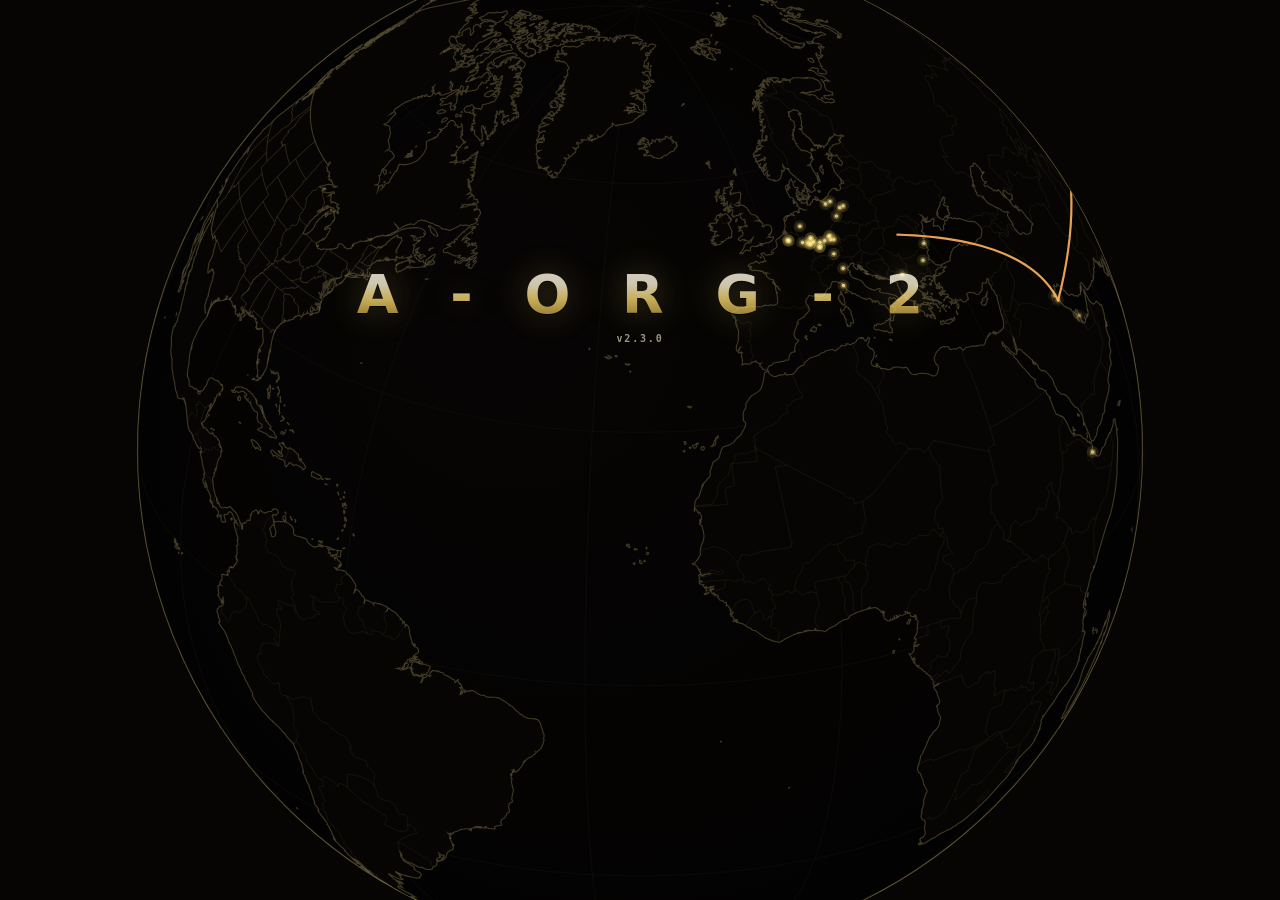
==== commit 9e027e10: "v2.3.0: the hand — hold, lift, drag a box to its new spot V2 pillar 3 (owner: "Dynamic objects with " ====
--- a/index.html
+++ b/index.html
@@ -735,6 +735,18 @@
   overflow:hidden; margin-top:6px; padding:6px; pointer-events:none; border-radius:14px;
   background:rgba(8,6,4,.55); box-shadow:0 0 0 1px var(--line), inset 0 1px 0 var(--spec)}
 body.brief-mode.chart-min #briefStage{cursor:pointer}
+/* v2.3.0 THE HAND — drag states: the lift is unmistakable, the drop target is
+   a gold ring, sibling reorder shows the receiving edge. The tag rides the
+   finger because the finger covers the box. */
+.bf-box.bf-lift{opacity:.45; filter:saturate(.6)}
+.bf-box.bf-dropt{box-shadow:0 0 0 2px var(--accent), 0 0 18px rgba(245,215,110,.35) !important}
+.bf-box.bf-dropl{box-shadow:-4px 0 0 0 var(--accent) !important}
+.bf-box.bf-dropr{box-shadow:4px 0 0 0 var(--accent) !important}
+body.bf-dragging{cursor:grabbing; -webkit-user-select:none; user-select:none}
+#bfDragTag{position:fixed; z-index:60; transform:translate(-50%,-140%); pointer-events:none;
+  padding:6px 10px; border-radius:9px; background:var(--accent); color:#141006;
+  font:700 11px/1 var(--body); box-shadow:var(--drop); white-space:nowrap; max-width:220px;
+  overflow:hidden; text-overflow:ellipsis}
 body.chart-min .ch-head{padding:8px 13px; border-radius:var(--r-pill);
   background:linear-gradient(180deg,var(--glass-hi),var(--glass-lo));
   box-shadow:0 0 0 1px var(--line), inset 0 1px 0 var(--spec)}
@@ -1750,6 +1762,27 @@
 
 <script>
 // ═══ CHANGELOG — append new entries ABOVE the previous newest '//   vPREV' marker ═══
+//   v2.3.0  • THE HAND (V2 pillar 3 — owner: "Dynamic objects with ability to
+//            drag to different spots on command"). Hold a chart box ~.35s and
+//            it LIFTS (dimmed box, gold name tag riding the pointer — the
+//            finger covers the box); drag onto another box to RE-CHAIN under
+//            it, onto a SIBLING's left/right half to reorder before/after
+//            (new bfPlace: exact splice, same-parent only), release on empty
+//            space to cancel — a drop is never a surprise. Every landing
+//            toasts what happened; bfMove's cycle guard rules, so a unit can
+//            never land under its own subordinate ("Cannot move a unit under
+//            its own subordinate"). COEXISTENCE, not conquest: a pan/scroll
+//            moves before the hold timer (8px slop cancels the arm); once
+//            lifted the mouse pan yields and native touch scroll is owned by
+//            the touchmove guard (__bfHandLive door); the post-drop click is
+//            eaten so a drop never doubles as a drill; Present and the
+//            stage mirror never lift. v1.10.0's FLIP carries the landing.
+//            API: Brief.place. smoke's HAND probe pins the wire shapes and
+//            the data acts (place order proven by injection; the touch-guard
+//            assert was WEAK once — the door's name survived in its consumer
+//            — and is now scoped to the assignment shape, proven both ways).
+//            Live at 414×896: lift + ring + re-chain toast, half-side
+//            reorder, cycle refusal, zero page errors.
 //   v2.2.0  • THE BRANCH ADD (V2 pillar 3 — owner: "Bulk add and bulk color
 //            assignments for organizations and subordinates"; color shipped
 //            v1.30.0, this is the add half at full depth). The add sheet
@@ -1960,7 +1993,7 @@
 //   Earlier releases (v0.1.0–v1.23.1) remain in git log and CLAUDE.md.
 //   v1.28.0 retention: the current era begins at v1.24.0 (the 2026 refresh).
 
-const APP_VERSION = 'v2.2.0';
+const APP_VERSION = 'v2.3.0';
 const APP_UPDATED = '16 September 2026';
 // v1.25.0 — STALE-BUILD SELF-HEAL (the v0.33.1 class, cured at the client):
 // the controlling worker names its build (window.__swVer, asked at boot and
@@ -5994,7 +6027,9 @@
   el.addEventListener('touchstart',function(e){if(!wrap(e)||e.touches.length!==2)return;e.preventDefault();
     pinch={distance:Math.hypot(e.touches[0].clientX-e.touches[1].clientX,e.touches[0].clientY-e.touches[1].clientY),zoom:GlobeState._bfZoom||1};
   },{passive:false});
-  el.addEventListener('touchmove',function(e){if(!pinch||e.touches.length!==2)return;e.preventDefault();
+  el.addEventListener('touchmove',function(e){
+    if(window.__bfHandLive&&window.__bfHandLive()){e.preventDefault();return;}   // v2.3.0: a lifted box owns the touch
+    if(!pinch||e.touches.length!==2)return;e.preventDefault();
     const a=e.touches[0],b=e.touches[1];_bfZoomTo(pinch.zoom*Math.hypot(a.clientX-b.clientX,a.clientY-b.clientY)/Math.max(1,pinch.distance),{x:(a.clientX+b.clientX)/2,y:(a.clientY+b.clientY)/2},false);
   },{passive:false});
   const end=function(){if(pinch){pinch=null;renderBrief();globeMark();}};el.addEventListener('touchend',end);el.addEventListener('touchcancel',end);
@@ -6002,6 +6037,83 @@
   el.addEventListener('pointerdown',function(e){const w=wrap(e);if(!w||e.pointerType!=='mouse'||e.button!==0||e.target.closest('button,input,select'))return;
     drag={w:w,x:e.clientX,y:e.clientY,left:w.scrollLeft,top:w.scrollTop};moved=false;
   });
+  // ═══ v2.3.0 THE HAND (owner: "Dynamic objects with ability to drag to
+  // different spots on command"). Hold a box ~.35s and it LIFTS; drag onto
+  // another box to re-chain under it, onto a SIBLING's left/right half to
+  // reorder before/after it, release on empty space to cancel. Coexistence:
+  // a pan or scroll moves before the hold timer fires (8px slop cancels the
+  // arm); once lifted, the pan yields (drag=null), native touch scroll is
+  // suppressed by the touchmove guard above, and the post-drop click is
+  // eaten so the drop never doubles as a drill. bfMove's cycle guard rules —
+  // a unit can never land under its own subordinate.
+  let hand=null, handHold=null, handAt=null, handDid=false;
+  const _handMark=function(box,half){
+    document.querySelectorAll('#briefStage .bf-dropt,#briefStage .bf-dropl,#briefStage .bf-dropr')
+      .forEach(function(b){ b.classList.remove('bf-dropt','bf-dropl','bf-dropr'); });
+    if(box) box.classList.add(half==='l'?'bf-dropl':half==='r'?'bf-dropr':'bf-dropt');
+  };
+  const _handTargetAt=function(x,y,srcK){
+    const elx=document.elementFromPoint(x,y);
+    const bx=elx&&elx.closest&&elx.closest('#briefStage .bf-box[data-bfobj]');
+    if(!bx) return null;
+    const k=bx.getAttribute('data-bfobj'); if(k===srcK) return null;
+    const sn=bfNode(srcK), tn=bfNode(k);
+    let half=null;
+    if(sn&&tn&&sn.p===tn.p){ const r=bx.getBoundingClientRect(); half=(x<r.left+r.width/2)?'l':'r'; }
+    return {k:k, box:bx, half:half};
+  };
+  const handCancel=function(){
+    if(handHold){ clearTimeout(handHold); handHold=null; }
+    if(hand){
+      try{ hand.box.classList.remove('bf-lift'); }catch(_){}
+      try{ document.body.classList.remove('bf-dragging'); }catch(_){}
+      _handMark(null);
+      const tg=document.getElementById('bfDragTag'); if(tg) tg.remove();
+      hand=null;
+    }
+  };
+  el.addEventListener('pointerdown',function(e){
+    if(document.body.classList.contains('present')||document.body.classList.contains('chart-min'))return;
+    if(e.pointerType==='mouse'&&e.button!==0)return;
+    const bx=e.target.closest&&e.target.closest('.bf-box[data-bfobj]'); if(!bx||!wrap(e))return;
+    handAt={x:e.clientX, y:e.clientY};
+    handHold=setTimeout(function(){
+      handHold=null; drag=null;                          // the pan yields to the lift
+      hand={k:bx.getAttribute('data-bfobj'), box:bx};
+      bx.classList.add('bf-lift'); document.body.classList.add('bf-dragging');
+      const tg=document.createElement('div'); tg.id='bfDragTag';
+      const nd=bfNode(hand.k); tg.textContent=(nd&&nd.n)||'';
+      tg.style.left=handAt.x+'px'; tg.style.top=handAt.y+'px';
+      document.body.appendChild(tg);
+    },350);
+  });
+  window.addEventListener('pointermove',function(e){
+    if(handHold&&handAt&&Math.hypot(e.clientX-handAt.x,e.clientY-handAt.y)>8){ clearTimeout(handHold); handHold=null; }   // it moved: a scroll, not a hold
+    if(!hand)return;
+    if(e.cancelable)e.preventDefault();
+    const tg=document.getElementById('bfDragTag'); if(tg){ tg.style.left=e.clientX+'px'; tg.style.top=e.clientY+'px'; }
+    const t=_handTargetAt(e.clientX,e.clientY,hand.k);
+    _handMark(t&&t.box, t&&t.half);
+  });
+  window.addEventListener('pointerup',function(e){
+    if(handHold){ clearTimeout(handHold); handHold=null; }
+    if(!hand)return;
+    const src=hand.k;
+    const t=_handTargetAt(e.clientX,e.clientY,src);
+    handCancel(); handDid=true;
+    if(!t)return;                                        // empty space: a cancel, never a surprise
+    const sn=bfNode(src), tn=bfNode(t.k);
+    try{
+      if(sn&&tn&&sn.p===tn.p&&t.half){ if(bfPlace(src,t.k,t.half==='r')) _bfToast((sn.n||'Moved')+' — '+(t.half==='r'?'after':'before')+' '+(tn.n||'its sister')); }
+      else if(bfMove(src,t.k)) _bfToast((sn&&sn.n||'Moved')+' now reports to '+(tn&&tn.n||'its new parent'));
+      else _bfToast('Cannot move a unit under its own subordinate');
+    }catch(_){}
+  });
+  window.addEventListener('pointercancel',function(){ if(handHold){clearTimeout(handHold);handHold=null;} handCancel(); });
+
+  try{ window.__bfHandLive=function(){ return !!hand; }; }catch(_){}
+  el.addEventListener('contextmenu',function(e){ if(hand||handHold) e.preventDefault(); });
+  el.addEventListener('click',function(e){ if(handDid){ handDid=false; e.preventDefault(); e.stopPropagation(); } },true);
   window.addEventListener('pointermove',function(e){if(!drag)return;const dx=e.clientX-drag.x,dy=e.clientY-drag.y;if(Math.hypot(dx,dy)>5)moved=true;if(moved){e.preventDefault();drag.w.scrollLeft=drag.left-dx;drag.w.scrollTop=drag.top-dy;}});
   window.addEventListener('pointerup',function(){drag=null;setTimeout(function(){moved=false;},0);});window.addEventListener('pointercancel',function(){drag=null;moved=false;});
   el.addEventListener('click',function(e){if(moved&&wrap(e)){moved=false;e.preventDefault();e.stopPropagation();}},true);
@@ -8546,6 +8658,21 @@
   try{ globeMark(); }catch(_){}
   return true;
 }
+// v2.3.0 THE HAND — place k immediately before/after a SIBLING t (drag drop).
+// Same-parent only: cross-parent placement is a MOVE and bfMove owns it.
+function bfPlace(k, targetK, after){
+  const n=bfNode(k), t=bfNode(targetK);
+  if(!n||!t||n===t||n.p!==t.p) return false;
+  const i=BRIEF.nodes.indexOf(n); if(i<0) return false;
+  BRIEF.nodes.splice(i,1);
+  let j=BRIEF.nodes.indexOf(t); if(j<0){ BRIEF.nodes.splice(i,0,n); return false; }
+  if(after) j++;
+  BRIEF.nodes.splice(j,0,n);
+  _bfSave();
+  try{ renderBrief(); }catch(_){}
+  try{ globeMark(); }catch(_){}
+  return true;
+}
 // ◀▶ REORDER among same-parent sisters (chart order = array order)
 function bfReorder(k, dir){
   const n=bfNode(k); if(!n) return false;
@@ -8670,7 +8797,8 @@
   addPlace:function(k,parent){ return bfAddMany([k], parent||null); },
   places:function(){ return BF_PLACES.slice(); },
   remove:bfRemove, rename:bfRename,
-  move:bfMove, reorder:bfReorder, color:bfColor, colorTree:bfColorTree, stripe:bfStripe,
+  move:bfMove, reorder:bfReorder, place:bfPlace,   /* v2.3.0 THE HAND */
+  color:bfColor, colorTree:bfColorTree, stripe:bfStripe,
   note:bfNote, has:bfHas, eye:bfEye, depth:bfDepth, stack:bfStack,
   node:bfNode, kids:bfKids, list:function(){ return BRIEF.mem.slice(); } }; }catch(_){}
 
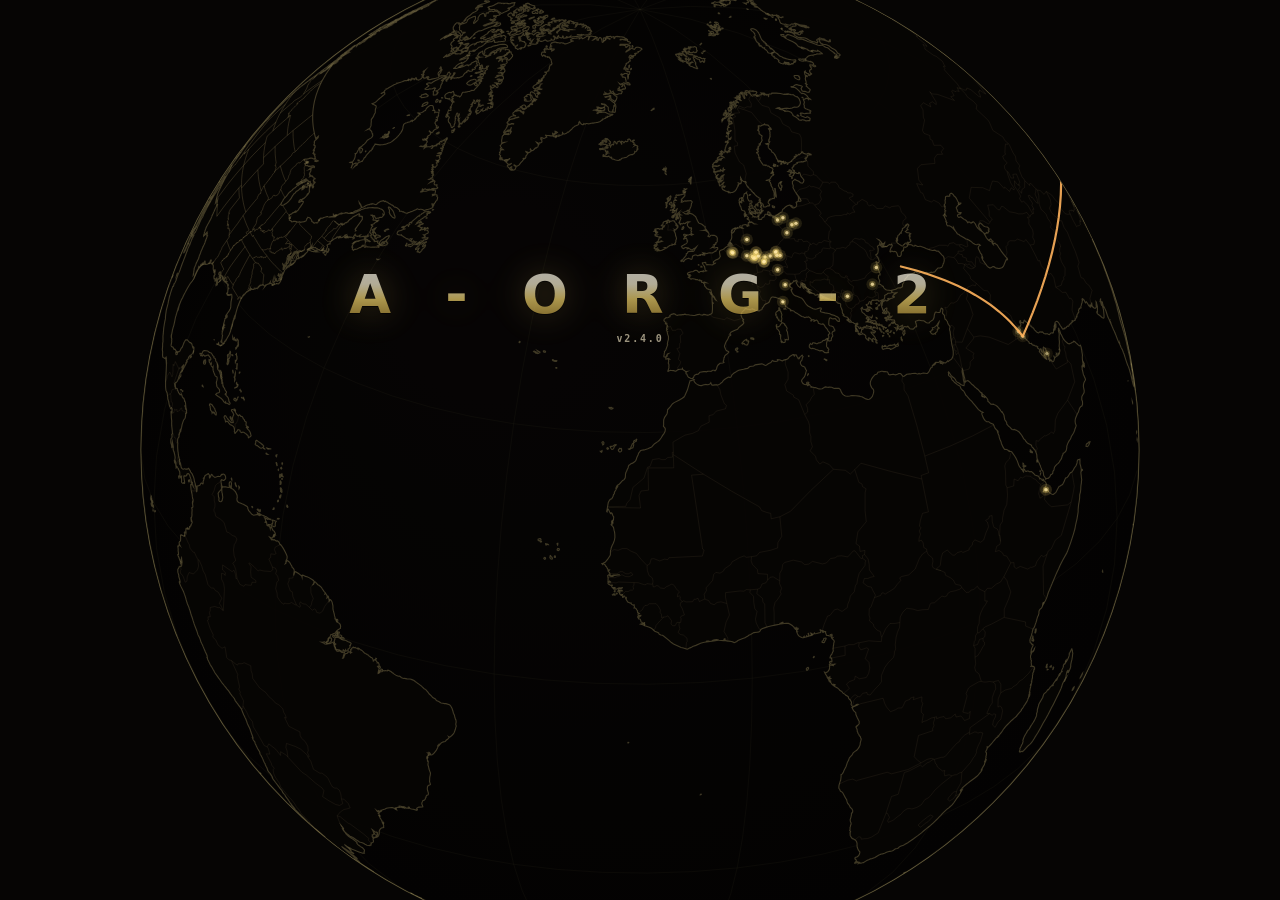
==== commit f6ea847e: "v2.4.0: the deck — the brief exports as a real PowerPoint file V2 pillar 4 opens (owner: "export opt" ====
--- a/index.html
+++ b/index.html
@@ -1735,6 +1735,8 @@
   <button class="xp-row" type="button" data-xp="pdf"><b>PDF dossier</b><span>print one-pager: map + command line + roster</span></button>
   <button class="xp-row" type="button" data-xp="html"><b>HTML dossier</b><span>self-contained file — shareable, offline, data embedded</span></button>
   <button class="xp-row" type="button" data-xp="json"><b>JSON snapshot</b><span>camera · selection · every site in scope</span></button>
+  <!-- v2.4.0 THE DECK — the brief as native, editable PowerPoint shapes -->
+  <button class="xp-row" type="button" data-xp="pptx"><b>PowerPoint deck</b><span>the brief as an editable org chart — native shapes, tier colors</span></button>
 </section>
 
 <!-- dossier: THE drawer (single-brain law — one drawer) -->
@@ -1762,6 +1764,28 @@
 
 <script>
 // ═══ CHANGELOG — append new entries ABOVE the previous newest '//   vPREV' marker ═══
+//   v2.4.0  • THE DECK (V2 pillar 4 opens — owner: "export options that can
+//            share this organization in professional organized document
+//            structures, charts, overview briefs"; charter order: PPTX
+//            first, the Army's lingua franca). The export sheet grows a
+//            "PowerPoint deck" row: the brief exports as a REAL .pptx —
+//            title slide, the whole formation as one chart slide, and one
+//            slide per top branch (biggest first, ≥3 units, cap 12) when
+//            the tree outgrows twelve boxes. Every unit is a native,
+//            EDITABLE shape: roundRect + text, the node's own tier/custom
+//            color as fill (tier law rides into the file), luminance-picked
+//            ink, one straightConnector1 per edge, leaf-slot layout (leaves
+//            take columns, parents center over their span — the chart's own
+//            top-down shape). Hand-rolled minimal OOXML over a store-only
+//            ZIP writer (_zipStore + real CRC-32): zero libraries, zero
+//            foreign code, offline. Exports see EVERYTHING (view filters
+//            are the globe's). Empty brief → toast, never an empty file.
+//            Validated hard: python-pptx opens a 61-unit deck (7 slides, 60
+//            connectors = 60 edges), zipfile CRC-checks every entry, all 24
+//            parts parse as XML; smoke's DECK probe pins the CRC check
+//            vector, required parts, ZIP end-record count, per-edge
+//            connectors, color ride-in and ampersand escaping — CRC and
+//            escaping defects proven to fire. API: _pptxParts/_pptxBuild.
 //   v2.3.0  • THE HAND (V2 pillar 3 — owner: "Dynamic objects with ability to
 //            drag to different spots on command"). Hold a chart box ~.35s and
 //            it LIFTS (dimmed box, gold name tag riding the pointer — the
@@ -1993,7 +2017,7 @@
 //   Earlier releases (v0.1.0–v1.23.1) remain in git log and CLAUDE.md.
 //   v1.28.0 retention: the current era begins at v1.24.0 (the 2026 refresh).
 
-const APP_VERSION = 'v2.3.0';
+const APP_VERSION = 'v2.4.0';
 const APP_UPDATED = '16 September 2026';
 // v1.25.0 — STALE-BUILD SELF-HEAL (the v0.33.1 class, cured at the client):
 // the controlling worker names its build (window.__swVer, asked at boot and
@@ -9853,6 +9877,197 @@
   return d.getFullYear()+p(d.getMonth()+1)+p(d.getDate())+'-'+p(d.getHours())+p(d.getMinutes()); }
 function _xpSlug(sn){ return (sn.selection?sn.selection.id:'laydown'); }
 
+// ═══ v2.4.0 THE DECK (V2 pillar 4 — owner: "professional organized document
+// structures, charts, overview briefs"; charter order: PPTX first — the
+// Army's lingua franca). The brief exports as a REAL PowerPoint deck: a title
+// slide, the whole formation as one chart slide, and one slide per top branch
+// when the tree is big. Every box is a native, EDITABLE shape (roundRect +
+// text, the node's own tier/custom color as fill, real connectors) — the
+// recipient reworks it in their own deck instead of screenshotting ours.
+// Hand-rolled minimal OOXML over a store-only ZIP writer: zero libraries,
+// zero foreign code, offline like everything else. Tier-color law rides into
+// the file untouched (L1 white · L2 cools · L3 warms · L4 roses).
+const _zipCRC=(function(){ const t=new Int32Array(256);
+  for(let n=0;n<256;n++){ let c=n; for(let k=0;k<8;k++) c=(c&1)?(0xEDB88320^(c>>>1)):(c>>>1); t[n]=c; }
+  return function(u){ let c=-1; for(let i=0;i<u.length;i++) c=t[(c^u[i])&255]^(c>>>8); return (c^-1)>>>0; };
+})();
+function _zipStore(parts){            // [{path,text}] → Uint8Array; STORED entries (no compression, no dates)
+  const enc=new TextEncoder(); const chunks=[]; const cd=[]; let off=0;
+  const U16=function(v){ return [v&255,(v>>>8)&255]; };
+  const U32=function(v){ return [v&255,(v>>>8)&255,(v>>>16)&255,(v>>>24)&255]; };
+  parts.forEach(function(p){
+    const name=enc.encode(p.path), data=enc.encode(p.text), crc=_zipCRC(data);
+    const head=new Uint8Array([].concat([0x50,0x4B,3,4],[20,0],[0,0],[0,0],[0,0,0,0],U32(crc),U32(data.length),U32(data.length),U16(name.length),[0,0]));
+    chunks.push(head,name,data);
+    cd.push({name:name, crc:crc, size:data.length, off:off});
+    off+=head.length+name.length+data.length;
+  });
+  const cdStart=off; let cdLen=0;
+  cd.forEach(function(e){
+    const rec=new Uint8Array([].concat([0x50,0x4B,1,2],[20,0],[20,0],[0,0],[0,0],[0,0,0,0],U32(e.crc),U32(e.size),U32(e.size),U16(e.name.length),[0,0],[0,0],[0,0],[0,0],[0,0,0,0],U32(e.off)));
+    chunks.push(rec,e.name); cdLen+=rec.length+e.name.length;
+  });
+  chunks.push(new Uint8Array([].concat([0x50,0x4B,5,6],[0,0],[0,0],U16(cd.length),U16(cd.length),U32(cdLen),U32(cdStart),[0,0])));
+  let total=0; chunks.forEach(function(c){ total+=c.length; });
+  const out=new Uint8Array(total); let o=0; chunks.forEach(function(c){ out.set(c,o); o+=c.length; });
+  return out;
+}
+function _pkx(v){ return String(v==null?'':v).replace(/&/g,'&amp;').replace(/</g,'&lt;').replace(/>/g,'&gt;').replace(/"/g,'&quot;'); }
+function _pkHex(c){ const m=/^#?([0-9a-fA-F]{6})$/.exec(String(c||'')); return m?m[1].toUpperCase():'F5D76E'; }
+function _pkInk(hex){ const r=parseInt(hex.slice(0,2),16),g=parseInt(hex.slice(2,4),16),b=parseInt(hex.slice(4,6),16);
+  return (0.299*r+0.587*g+0.114*b)>150?'1A1408':'FFFFFF'; }
+// leaf-slot layout: leaves take integer slots left→right, parents center over
+// their span, y = depth — the same top-down shape the chart itself draws.
+function _deckLayout(C, roots){
+  const kids={}; C.order.forEach(function(k){ const p=C.nodes[k].parent||''; (kids[p]=kids[p]||[]).push(k); });
+  const pos={}; let slot=0, maxD=0, maxX=0;
+  const walk=function(k,d){
+    if(d>maxD) maxD=d;
+    const ch=kids[k]||[];
+    if(!ch.length){ pos[k]={x:slot,y:d}; maxX=Math.max(maxX,slot); return slot++; }
+    let first=null,last=null;
+    ch.forEach(function(c){ const x=walk(c,d+1); if(first==null) first=x; last=x; });
+    pos[k]={x:(first+last)/2,y:d}; maxX=Math.max(maxX,pos[k].x);
+    return pos[k].x;
+  };
+  roots.forEach(function(r,i){ if(i) slot+=1; walk(r,0); });
+  return {pos:pos, cols:maxX+1, rows:maxD+1};
+}
+function _deckChartXML(C, roots, title, ids){
+  const L=_deckLayout(C, roots);
+  const X0=304800, Y0=990600, AW=11582400, AH=5638800;         // 16:9 slide, .33in gutters, title band
+  const colW=AW/Math.max(1,L.cols), rowH=AH/Math.max(1,L.rows);
+  const bw=Math.round(Math.min(1828800, colW*0.92)), bh=Math.round(Math.min(457200, rowH*0.52));
+  const sz=(L.cols>9||bw<1000000)?800:(L.cols>5?1000:1200);
+  let sp='', id=10;
+  const at=function(k){ const p=L.pos[k]; return {x:Math.round(X0+(p.x+0.5)*colW-bw/2), y:Math.round(Y0+p.y*rowH)}; };
+  Object.keys(L.pos).forEach(function(k){
+    const n=C.nodes[k], p=n.parent;
+    if(!p||!L.pos[p]) return;
+    const a=at(p), b=at(k);
+    const x1=a.x+bw/2, y1=a.y+bh, x2=b.x+bw/2, y2=b.y;
+    const fx=Math.min(x1,x2), fy=Math.min(y1,y2);
+    sp+='<p:cxnSp><p:nvCxnSpPr><p:cNvPr id="'+(id++)+'" name="ln"/><p:cNvCxnSpPr/><p:nvPr/></p:nvCxnSpPr>'
+      +'<p:spPr><a:xfrm'+(x2<x1?' flipH="1"':'')+'><a:off x="'+fx+'" y="'+fy+'"/><a:ext cx="'+Math.max(1,Math.abs(x2-x1))+'" cy="'+Math.max(1,Math.abs(y2-y1))+'"/></a:xfrm>'
+      +'<a:prstGeom prst="straightConnector1"><a:avLst/></a:prstGeom>'
+      +'<a:ln w="12700"><a:solidFill><a:srgbClr val="8A8378"/></a:solidFill></a:ln></p:spPr></p:cxnSp>';
+  });
+  Object.keys(L.pos).forEach(function(k){
+    const n=C.nodes[k], o=at(k);
+    const fill=_pkHex(n.color||n.shade), ink=_pkInk(fill);
+    sp+='<p:sp><p:nvSpPr><p:cNvPr id="'+(id++)+'" name="'+_pkx(n.name)+'"/><p:cNvSpPr/><p:nvPr/></p:nvSpPr>'
+      +'<p:spPr><a:xfrm><a:off x="'+o.x+'" y="'+o.y+'"/><a:ext cx="'+bw+'" cy="'+bh+'"/></a:xfrm>'
+      +'<a:prstGeom prst="roundRect"><a:avLst/></a:prstGeom>'
+      +'<a:solidFill><a:srgbClr val="'+fill+'"/></a:solidFill>'
+      +'<a:ln w="12700"><a:solidFill><a:srgbClr val="6B655B"/></a:solidFill></a:ln></p:spPr>'
+      +'<p:txBody><a:bodyPr anchor="ctr" lIns="36576" rIns="36576" tIns="18288" bIns="18288"><a:normAutofit/></a:bodyPr><a:lstStyle/>'
+      +'<a:p><a:pPr algn="ctr"/><a:r><a:rPr lang="en-US" sz="'+sz+'" b="1"><a:solidFill><a:srgbClr val="'+ink+'"/></a:solidFill></a:rPr><a:t>'+_pkx(n.name)+'</a:t></a:r></a:p></p:txBody></p:sp>';
+  });
+  return _deckSlideXML('<p:sp><p:nvSpPr><p:cNvPr id="2" name="title"/><p:cNvSpPr/><p:nvPr/></p:nvSpPr>'
+    +'<p:spPr><a:xfrm><a:off x="304800" y="228600"/><a:ext cx="11582400" cy="609600"/></a:xfrm><a:prstGeom prst="rect"><a:avLst/></a:prstGeom></p:spPr>'
+    +'<p:txBody><a:bodyPr/><a:lstStyle/><a:p><a:r><a:rPr lang="en-US" sz="2000" b="1"><a:solidFill><a:srgbClr val="1A1408"/></a:solidFill></a:rPr><a:t>'+_pkx(title)+'</a:t></a:r></a:p></p:txBody></p:sp>'+sp);
+}
+function _deckSlideXML(inner){
+  return '<?xml version="1.0" encoding="UTF-8" standalone="yes"?>'
+    +'<p:sld xmlns:a="http://schemas.openxmlformats.org/drawingml/2006/main" xmlns:r="http://schemas.openxmlformats.org/officeDocument/2006/relationships" xmlns:p="http://schemas.openxmlformats.org/presentationml/2006/main">'
+    +'<p:cSld><p:spTree><p:nvGrpSpPr><p:cNvPr id="1" name=""/><p:cNvGrpSpPr/><p:nvPr/></p:nvGrpSpPr>'
+    +'<p:grpSpPr><a:xfrm><a:off x="0" y="0"/><a:ext cx="0" cy="0"/><a:chOff x="0" y="0"/><a:chExt cx="0" cy="0"/></a:xfrm></p:grpSpPr>'
+    +inner+'</p:spTree></p:cSld><p:clrMapOvr><a:overrideClrMapping bg1="lt1" tx1="dk1" bg2="lt2" tx2="dk2" accent1="accent1" accent2="accent2" accent3="accent3" accent4="accent4" accent5="accent5" accent6="accent6" hlink="hlink" folHlink="folHlink"/></p:clrMapOvr></p:sld>';
+}
+function _pptxParts(){
+  const C=_briefChainMap({all:true});                        // exports see EVERYTHING (view filters are the globe's)
+  const roots=C.order.filter(function(k){ return !C.nodes[k].parent; });
+  const when=new Date();
+  const stamp=when.getFullYear()+'-'+(when.getMonth()<9?'0':'')+(when.getMonth()+1)+'-'+(when.getDate()<10?'0':'')+when.getDate();
+  const slides=[];
+  slides.push(_deckSlideXML(
+    '<p:sp><p:nvSpPr><p:cNvPr id="2" name="t"/><p:cNvSpPr/><p:nvPr/></p:nvSpPr>'
+    +'<p:spPr><a:xfrm><a:off x="914400" y="2286000"/><a:ext cx="10363200" cy="1143000"/></a:xfrm><a:prstGeom prst="rect"><a:avLst/></a:prstGeom></p:spPr>'
+    +'<p:txBody><a:bodyPr/><a:lstStyle/><a:p><a:r><a:rPr lang="en-US" sz="4000" b="1"><a:solidFill><a:srgbClr val="1A1408"/></a:solidFill></a:rPr><a:t>A-ORG-2 — Command Brief</a:t></a:r></a:p></p:txBody></p:sp>'
+    +'<p:sp><p:nvSpPr><p:cNvPr id="3" name="s"/><p:cNvSpPr/><p:nvPr/></p:nvSpPr>'
+    +'<p:spPr><a:xfrm><a:off x="914400" y="3505200"/><a:ext cx="10363200" cy="609600"/></a:xfrm><a:prstGeom prst="rect"><a:avLst/></a:prstGeom></p:spPr>'
+    +'<p:txBody><a:bodyPr/><a:lstStyle/><a:p><a:r><a:rPr lang="en-US" sz="1600"><a:solidFill><a:srgbClr val="6B655B"/></a:solidFill></a:rPr><a:t>'+_pkx(stamp+' · '+C.order.length+' units · generated by A-ORG-2 '+APP_VERSION)+'</a:t></a:r></a:p></p:txBody></p:sp>'));
+  slides.push(_deckChartXML(C, roots, 'The formation — '+C.order.length+' units'));
+  if(C.order.length>12){                                     // one slide per top branch, biggest first, cap 12
+    const branches=[];
+    roots.forEach(function(r){ C.order.forEach(function(k){ if(C.nodes[k].parent===r) branches.push(k); }); });
+    const sizeOf=function(b){ let n=0; const q=[b]; while(q.length){ const cur=q.shift(); n++; C.order.forEach(function(k){ if(C.nodes[k].parent===cur) q.push(k); }); } return n; };
+    branches.map(function(b){ return {k:b, n:sizeOf(b)}; }).filter(function(x){ return x.n>=3; })
+      .sort(function(a,b){ return b.n-a.n; }).slice(0,12)
+      .forEach(function(x){ slides.push(_deckChartXML(C, [x.k], C.nodes[x.k].name+' — '+x.n+' units')); });
+  }
+  const P=[]; const NS_R='http://schemas.openxmlformats.org/officeDocument/2006/relationships';
+  let ct='<?xml version="1.0" encoding="UTF-8" standalone="yes"?><Types xmlns="http://schemas.openxmlformats.org/package/2006/content-types">'
+    +'<Default Extension="rels" ContentType="application/vnd.openxmlformats-package.relationships+xml"/>'
+    +'<Default Extension="xml" ContentType="application/xml"/>'
+    +'<Override PartName="/ppt/presentation.xml" ContentType="application/vnd.openxmlformats-officedocument.presentationml.presentation.main+xml"/>'
+    +'<Override PartName="/ppt/slideMasters/slideMaster1.xml" ContentType="application/vnd.openxmlformats-officedocument.presentationml.slideMaster+xml"/>'
+    +'<Override PartName="/ppt/slideLayouts/slideLayout1.xml" ContentType="application/vnd.openxmlformats-officedocument.presentationml.slideLayout+xml"/>'
+    +'<Override PartName="/ppt/theme/theme1.xml" ContentType="application/vnd.openxmlformats-officedocument.theme+xml"/>'
+    +'<Override PartName="/docProps/core.xml" ContentType="application/vnd.openxmlformats-package.core-properties+xml"/>';
+  slides.forEach(function(_,i){ ct+='<Override PartName="/ppt/slides/slide'+(i+1)+'.xml" ContentType="application/vnd.openxmlformats-officedocument.presentationml.slide+xml"/>'; });
+  ct+='</Types>';
+  P.push({path:'[Content_Types].xml', text:ct});
+  P.push({path:'_rels/.rels', text:'<?xml version="1.0" encoding="UTF-8" standalone="yes"?><Relationships xmlns="http://schemas.openxmlformats.org/package/2006/relationships">'
+    +'<Relationship Id="rId1" Type="'+NS_R+'/officeDocument" Target="ppt/presentation.xml"/>'
+    +'<Relationship Id="rId2" Type="http://schemas.openxmlformats.org/package/2006/relationships/metadata/core-properties" Target="docProps/core.xml"/></Relationships>'});
+  P.push({path:'docProps/core.xml', text:'<?xml version="1.0" encoding="UTF-8" standalone="yes"?><cp:coreProperties xmlns:cp="http://schemas.openxmlformats.org/package/2006/metadata/core-properties" xmlns:dc="http://purl.org/dc/elements/1.1/" xmlns:dcterms="http://purl.org/dc/terms/" xmlns:xsi="http://www.w3.org/2001/XMLSchema-instance"><dc:title>A-ORG-2 Command Brief</dc:title><dcterms:created xsi:type="dcterms:W3CDTF">'+when.toISOString()+'</dcterms:created></cp:coreProperties>'});
+  let pr='<?xml version="1.0" encoding="UTF-8" standalone="yes"?><p:presentation xmlns:a="http://schemas.openxmlformats.org/drawingml/2006/main" xmlns:r="'+NS_R+'" xmlns:p="http://schemas.openxmlformats.org/presentationml/2006/main">'
+    +'<p:sldMasterIdLst><p:sldMasterId id="2147483648" r:id="rId1"/></p:sldMasterIdLst><p:sldIdLst>';
+  slides.forEach(function(_,i){ pr+='<p:sldId id="'+(256+i)+'" r:id="rId'+(i+2)+'"/>'; });
+  pr+='</p:sldIdLst><p:sldSz cx="12192000" cy="6858000"/><p:notesSz cx="6858000" cy="9144000"/></p:presentation>';
+  P.push({path:'ppt/presentation.xml', text:pr});
+  let prr='<?xml version="1.0" encoding="UTF-8" standalone="yes"?><Relationships xmlns="http://schemas.openxmlformats.org/package/2006/relationships">'
+    +'<Relationship Id="rId1" Type="'+NS_R+'/slideMaster" Target="slideMasters/slideMaster1.xml"/>';
+  slides.forEach(function(_,i){ prr+='<Relationship Id="rId'+(i+2)+'" Type="'+NS_R+'/slide" Target="slides/slide'+(i+1)+'.xml"/>'; });
+  prr+='</Relationships>';
+  P.push({path:'ppt/_rels/presentation.xml.rels', text:prr});
+  P.push({path:'ppt/slideMasters/slideMaster1.xml', text:'<?xml version="1.0" encoding="UTF-8" standalone="yes"?>'
+    +'<p:sldMaster xmlns:a="http://schemas.openxmlformats.org/drawingml/2006/main" xmlns:r="'+NS_R+'" xmlns:p="http://schemas.openxmlformats.org/presentationml/2006/main">'
+    +'<p:cSld><p:bg><p:bgPr><a:solidFill><a:srgbClr val="FFFFFF"/></a:solidFill><a:effectLst/></p:bgPr></p:bg><p:spTree><p:nvGrpSpPr><p:cNvPr id="1" name=""/><p:cNvGrpSpPr/><p:nvPr/></p:nvGrpSpPr>'
+    +'<p:grpSpPr><a:xfrm><a:off x="0" y="0"/><a:ext cx="0" cy="0"/><a:chOff x="0" y="0"/><a:chExt cx="0" cy="0"/></a:xfrm></p:grpSpPr></p:spTree></p:cSld>'
+    +'<p:clrMap bg1="lt1" tx1="dk1" bg2="lt2" tx2="dk2" accent1="accent1" accent2="accent2" accent3="accent3" accent4="accent4" accent5="accent5" accent6="accent6" hlink="hlink" folHlink="folHlink"/>'
+    +'<p:sldLayoutIdLst><p:sldLayoutId id="2147483649" r:id="rId1"/></p:sldLayoutIdLst></p:sldMaster>'});
+  P.push({path:'ppt/slideMasters/_rels/slideMaster1.xml.rels', text:'<?xml version="1.0" encoding="UTF-8" standalone="yes"?><Relationships xmlns="http://schemas.openxmlformats.org/package/2006/relationships">'
+    +'<Relationship Id="rId1" Type="'+NS_R+'/slideLayout" Target="../slideLayouts/slideLayout1.xml"/>'
+    +'<Relationship Id="rId2" Type="'+NS_R+'/theme" Target="../theme/theme1.xml"/></Relationships>'});
+  P.push({path:'ppt/slideLayouts/slideLayout1.xml', text:'<?xml version="1.0" encoding="UTF-8" standalone="yes"?>'
+    +'<p:sldLayout xmlns:a="http://schemas.openxmlformats.org/drawingml/2006/main" xmlns:r="'+NS_R+'" xmlns:p="http://schemas.openxmlformats.org/presentationml/2006/main" type="blank">'
+    +'<p:cSld><p:spTree><p:nvGrpSpPr><p:cNvPr id="1" name=""/><p:cNvGrpSpPr/><p:nvPr/></p:nvGrpSpPr>'
+    +'<p:grpSpPr><a:xfrm><a:off x="0" y="0"/><a:ext cx="0" cy="0"/><a:chOff x="0" y="0"/><a:chExt cx="0" cy="0"/></a:xfrm></p:grpSpPr></p:spTree></p:cSld>'
+    +'<p:clrMapOvr><a:masterClrMapping/></p:clrMapOvr></p:sldLayout>'});
+  P.push({path:'ppt/slideLayouts/_rels/slideLayout1.xml.rels', text:'<?xml version="1.0" encoding="UTF-8" standalone="yes"?><Relationships xmlns="http://schemas.openxmlformats.org/package/2006/relationships">'
+    +'<Relationship Id="rId1" Type="'+NS_R+'/slideMaster" Target="../slideMasters/slideMaster1.xml"/></Relationships>'});
+  P.push({path:'ppt/theme/theme1.xml', text:'<?xml version="1.0" encoding="UTF-8" standalone="yes"?>'
+    +'<a:theme xmlns:a="http://schemas.openxmlformats.org/drawingml/2006/main" name="Lumen"><a:themeElements>'
+    +'<a:clrScheme name="Lumen"><a:dk1><a:srgbClr val="1A1408"/></a:dk1><a:lt1><a:srgbClr val="FFFFFF"/></a:lt1><a:dk2><a:srgbClr val="44403A"/></a:dk2><a:lt2><a:srgbClr val="F4F1EA"/></a:lt2>'
+    +'<a:accent1><a:srgbClr val="F5D76E"/></a:accent1><a:accent2><a:srgbClr val="7FB2D9"/></a:accent2><a:accent3><a:srgbClr val="E8A87C"/></a:accent3><a:accent4><a:srgbClr val="D98BA6"/></a:accent4><a:accent5><a:srgbClr val="9AA7B8"/></a:accent5><a:accent6><a:srgbClr val="8A8378"/></a:accent6>'
+    +'<a:hlink><a:srgbClr val="7FB2D9"/></a:hlink><a:folHlink><a:srgbClr val="9AA7B8"/></a:folHlink></a:clrScheme>'
+    +'<a:fontScheme name="Lumen"><a:majorFont><a:latin typeface="Calibri"/><a:ea typeface=""/><a:cs typeface=""/></a:majorFont><a:minorFont><a:latin typeface="Calibri"/><a:ea typeface=""/><a:cs typeface=""/></a:minorFont></a:fontScheme>'
+    +'<a:fmtScheme name="Lumen"><a:fillStyleLst><a:solidFill><a:schemeClr val="phClr"/></a:solidFill><a:solidFill><a:schemeClr val="phClr"/></a:solidFill><a:solidFill><a:schemeClr val="phClr"/></a:solidFill></a:fillStyleLst>'
+    +'<a:lnStyleLst><a:ln w="9525"><a:solidFill><a:schemeClr val="phClr"/></a:solidFill></a:ln><a:ln w="19050"><a:solidFill><a:schemeClr val="phClr"/></a:solidFill></a:ln><a:ln w="28575"><a:solidFill><a:schemeClr val="phClr"/></a:solidFill></a:ln></a:lnStyleLst>'
+    +'<a:effectStyleLst><a:effectStyle><a:effectLst/></a:effectStyle><a:effectStyle><a:effectLst/></a:effectStyle><a:effectStyle><a:effectLst/></a:effectStyle></a:effectStyleLst>'
+    +'<a:bgFillStyleLst><a:solidFill><a:schemeClr val="phClr"/></a:solidFill><a:solidFill><a:schemeClr val="phClr"/></a:solidFill><a:solidFill><a:schemeClr val="phClr"/></a:solidFill></a:bgFillStyleLst></a:fmtScheme>'
+    +'</a:themeElements></a:theme>'});
+  slides.forEach(function(xml,i){
+    P.push({path:'ppt/slides/slide'+(i+1)+'.xml', text:xml});
+    P.push({path:'ppt/slides/_rels/slide'+(i+1)+'.xml.rels', text:'<?xml version="1.0" encoding="UTF-8" standalone="yes"?><Relationships xmlns="http://schemas.openxmlformats.org/package/2006/relationships">'
+      +'<Relationship Id="rId1" Type="'+NS_R+'/slideLayout" Target="../slideLayouts/slideLayout1.xml"/></Relationships>'});
+  });
+  return P;
+}
+function _pptxBuild(){ return _zipStore(_pptxParts()); }
+function xpPptx(){
+  if(typeof BRIEF==='undefined' || !BRIEF.nodes || !BRIEF.nodes.length){
+    try{ _bfToast('Nothing on the brief yet — build the diagram first'); }catch(_){}
+    return;
+  }
+  _xpDownload('a-org-2-brief-'+_xpStamp()+'.pptx',
+    'application/vnd.openxmlformats-officedocument.presentationml.presentation', _pptxBuild());
+}
+try{ window._pptxParts=_pptxParts; window._pptxBuild=_pptxBuild; window.xpPptx=xpPptx; window._zipCRC=_zipCRC; window._zipStore=_zipStore; }catch(_){}
+
+
 // ---- ① PNG — the stage as shown, title + legend burned in ---------------------
 function exportPNG(){
   const sn=buildSnapshot();
@@ -9970,6 +10185,7 @@
         const filter=_xpReadFilter();
         if(k==='png') exportPNG(); else if(k==='pdf') exportPDF(filter);
         else if(k==='html') exportHTML(filter); else if(k==='json') exportJSON(filter);
+        else if(k==='pptx') xpPptx();                       /* v2.4.0 THE DECK */
       }catch(err){ try{ _errToast('export failed: '+err.message); }catch(_){} }
       return; }
     const p=document.getElementById('exportSheet');
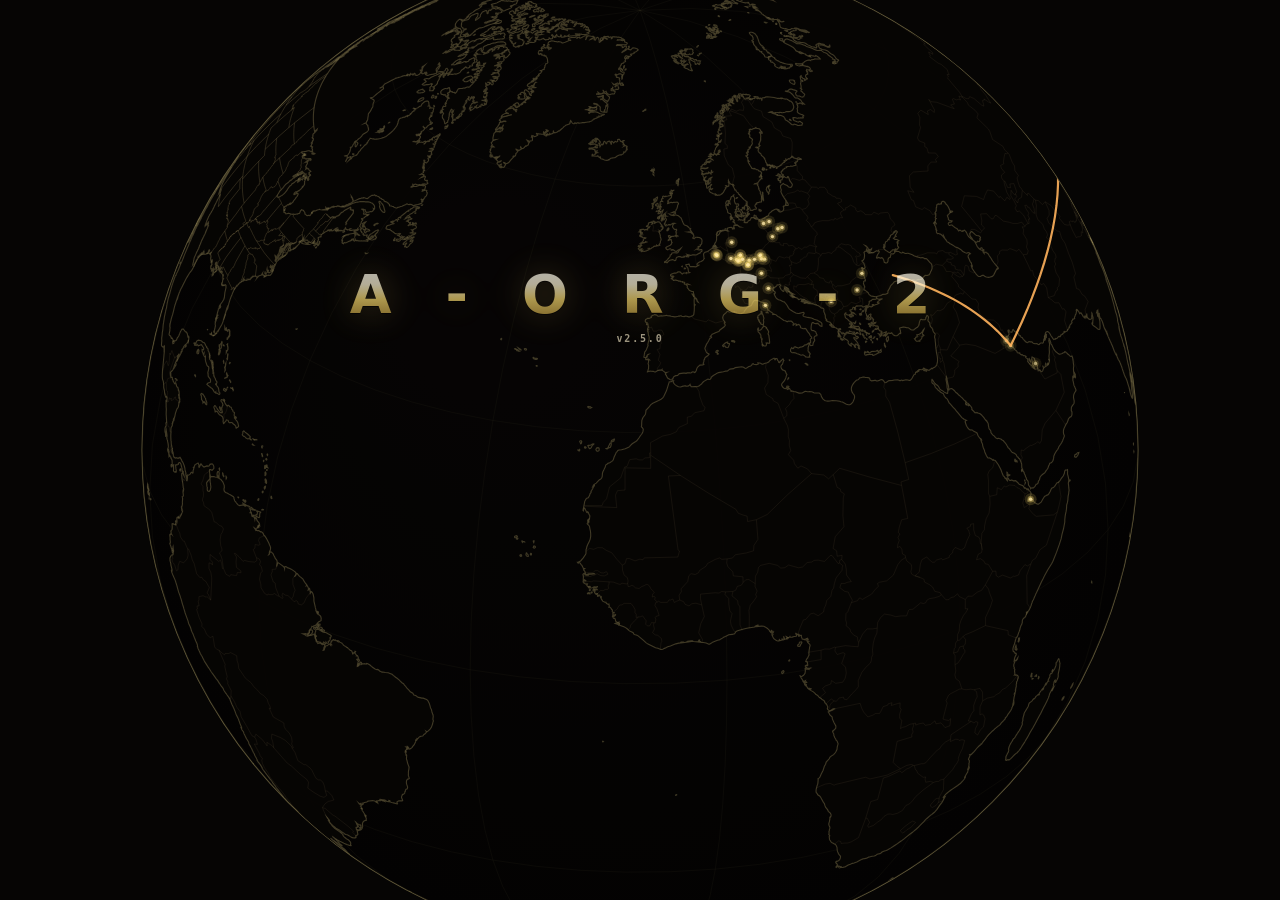
==== commit 66f06f96: "v2.5.0: the roster — the data estate as Excel tables V2 pillar 4, second format (owner's approved or" ====
--- a/index.html
+++ b/index.html
@@ -1737,6 +1737,8 @@
   <button class="xp-row" type="button" data-xp="json"><b>JSON snapshot</b><span>camera · selection · every site in scope</span></button>
   <!-- v2.4.0 THE DECK — the brief as native, editable PowerPoint shapes -->
   <button class="xp-row" type="button" data-xp="pptx"><b>PowerPoint deck</b><span>the brief as an editable org chart — native shapes, tier colors</span></button>
+  <!-- v2.5.0 THE ROSTER — the data estate as plain, filterable tables -->
+  <button class="xp-row" type="button" data-xp="xlsx"><b>Excel roster</b><span>organizations · installations · brief · records — as tables</span></button>
 </section>
 
 <!-- dossier: THE drawer (single-brain law — one drawer) -->
@@ -1764,6 +1766,25 @@
 
 <script>
 // ═══ CHANGELOG — append new entries ABOVE the previous newest '//   vPREV' marker ═══
+//   v2.5.0  • THE ROSTER (V2 pillar 4, second format — owner's approved
+//            order: XLSX after PPTX). The export sheet grows an "Excel
+//            roster" row: the whole data estate as plain, filterable tables
+//            — Organizations (ALL 1,416: echelon, reports-to, level,
+//            installation, state), Installations (all 285 with real numeric
+//            lat/lon and senior unit), the Brief as built (level, parent,
+//            kind, color, note), and every Record (kind, name, flattened
+//            detail, tag). The shape staff systems and mail merges actually
+//            ingest. Rides the deck's _zipStore/_pkx spine: inline strings,
+//            real A1 cell refs, bold header row, Normal cellStyle (openpyxl
+//            warns without it), zero libraries, offline. EXPORTS SEE
+//            EVERYTHING — the probe counts Organizations rows against
+//            A1ORGS and a silent truncation fired it in proof. Validated
+//            live: zipfile CRC-checks all 10 parts, ElementTree parses
+//            them, openpyxl opens the workbook (1,417 + 286 + brief +
+//            records rows, ampersand names intact), and the row itself
+//            downloads. smoke's ROSTER probe pins row/dispatch, the
+//            workbook↔rels↔package sheet-count agreement (a forgotten rel
+//            fired it), full row counts, refs + header style, escaping.
 //   v2.4.0  • THE DECK (V2 pillar 4 opens — owner: "export options that can
 //            share this organization in professional organized document
 //            structures, charts, overview briefs"; charter order: PPTX
@@ -2017,7 +2038,7 @@
 //   Earlier releases (v0.1.0–v1.23.1) remain in git log and CLAUDE.md.
 //   v1.28.0 retention: the current era begins at v1.24.0 (the 2026 refresh).
 
-const APP_VERSION = 'v2.4.0';
+const APP_VERSION = 'v2.5.0';
 const APP_UPDATED = '16 September 2026';
 // v1.25.0 — STALE-BUILD SELF-HEAL (the v0.33.1 class, cured at the client):
 // the controlling worker names its build (window.__swVer, asked at boot and
@@ -10067,6 +10088,108 @@
 }
 try{ window._pptxParts=_pptxParts; window._pptxBuild=_pptxBuild; window.xpPptx=xpPptx; window._zipCRC=_zipCRC; window._zipStore=_zipStore; }catch(_){}
 
+// ═══ v2.5.0 THE ROSTER (V2 pillar 4, second format — owner ruling: XLSX after
+// PPTX). The whole data estate leaves as plain, filterable tables — the shape
+// staff systems and mail merges actually ingest: Organizations (all of them),
+// Installations, the Brief as built, and every Record. Rides the same
+// _zipStore/_pkx spine as the deck; inline strings, real cell refs, a bold
+// header row. Exports see EVERYTHING.
+function _xlCol(i){ let sfx=''; i++; while(i>0){ const m=(i-1)%26; sfx=String.fromCharCode(65+m)+sfx; i=(i-m-1)/26; } return sfx; }
+function _xlSheet(rows, widths){
+  let x='<?xml version="1.0" encoding="UTF-8" standalone="yes"?>'
+    +'<worksheet xmlns="http://schemas.openxmlformats.org/spreadsheetml/2006/main">';
+  if(widths&&widths.length){ x+='<cols>'; widths.forEach(function(w,i){ x+='<col min="'+(i+1)+'" max="'+(i+1)+'" width="'+w+'" customWidth="1"/>'; }); x+='</cols>'; }
+  x+='<sheetData>';
+  rows.forEach(function(r,ri){
+    x+='<row r="'+(ri+1)+'">';
+    r.forEach(function(v,ci){
+      const ref=_xlCol(ci)+(ri+1);
+      if(typeof v==='number' && isFinite(v)) x+='<c r="'+ref+'"'+(ri===0?' s="1"':'')+'><v>'+v+'</v></c>';
+      else x+='<c r="'+ref+'"'+(ri===0?' s="1"':'')+' t="inlineStr"><is><t xml:space="preserve">'+_pkx(v)+'</t></is></c>';
+    });
+    x+='</row>';
+  });
+  return x+'</sheetData></worksheet>';
+}
+function _xlsxParts(){
+  const NS_R='http://schemas.openxmlformats.org/officeDocument/2006/relationships';
+  const sheets=[];
+  { const rows=[['Organization','Echelon','Reports to','Level','Installation','State']];
+    (A1ORGS||[]).forEach(function(o){
+      const par=(o.parent&&typeof orgOf==='function')?orgOf(o.parent):null;
+      let ech=''; try{ if(typeof _ECHELON!=='undefined'){ const up=[]; for(const a of ogChainUp(o.id)) up.push(a);
+        const rung=up.length>=2?up[up.length-2]:(up.length===1?{id:o.id}:null); if(rung) ech=_ECHELON[rung.id]||''; if(o.id==='hqda') ech='HQDA'; } }catch(_){}
+      const hs=siteById((typeof ogEffSite==='function'?ogEffSite(o.id):null)||'');
+      rows.push([o.name, ech, par?par.name:'', o.lvl||'', hs?hs.base:'', hs?(hs.st||''):'']);
+    });
+    sheets.push({name:'Organizations', rows:rows, w:[46,9,42,7,24,7]}); }
+  { const rows=[['Installation','State','Latitude','Longitude','Senior unit','Reports to (site)']];
+    _sitesArr().forEach(function(st){
+      const ps=st.parent?siteById(st.parent):null;
+      rows.push([st.base, st.st||'', (st.lat==null?'':st.lat), (st.lon==null?'':st.lon), st.unit||'', ps?ps.base:'']);
+    });
+    sheets.push({name:'Installations', rows:rows, w:[34,7,10,11,42,26]}); }
+  { const rows=[['Unit','Level','Reports to','Kind','Installation','Color','Note']];
+    const C=_briefChainMap({all:true});
+    C.order.forEach(function(k){ const n=C.nodes[k];
+      const par=n.parent?C.nodes[n.parent]:null;
+      const hs=(n.kind==='org')?siteById((typeof ogEffSite==='function'?ogEffSite(n.ref||k):null)||''):null;
+      rows.push([n.name, n.lvl, par?par.name:'', n.kind, hs?hs.base:(n.bs||''), n.color||'', n.note||'']);
+    });
+    sheets.push({name:'Brief', rows:rows, w:[42,7,42,9,24,10,40]}); }
+  { const rows=[['Installation','Kind','Name','Detail','Tag']];
+    try{ Object.keys(RECORDS||{}).forEach(function(id){
+      if(!recCount(id)) return;
+      const st=siteById(id); const r=recordOf(id)||{};
+      [['people','person'],['specs','spec'],['notes','note'],['links','link']].forEach(function(kk){
+        (r[kk[0]]||[]).forEach(function(it){
+          const name=it.n||it.t||it.name||it.u||'';
+          const detail=Object.keys(it).filter(function(f){ return ['n','t','name','xid'].indexOf(f)<0 && typeof it[f]!=='object'; })
+            .map(function(f){ return f+': '+it[f]; }).join(' · ');
+          rows.push([st?st.base:id, kk[1], String(name), detail, it.xid||'']);
+        });
+      });
+    }); }catch(_){}
+    sheets.push({name:'Records', rows:rows, w:[24,8,34,60,14]}); }
+  const P=[];
+  let ct='<?xml version="1.0" encoding="UTF-8" standalone="yes"?><Types xmlns="http://schemas.openxmlformats.org/package/2006/content-types">'
+    +'<Default Extension="rels" ContentType="application/vnd.openxmlformats-package.relationships+xml"/>'
+    +'<Default Extension="xml" ContentType="application/xml"/>'
+    +'<Override PartName="/xl/workbook.xml" ContentType="application/vnd.openxmlformats-officedocument.spreadsheetml.sheet.main+xml"/>'
+    +'<Override PartName="/xl/styles.xml" ContentType="application/vnd.openxmlformats-officedocument.spreadsheetml.styles+xml"/>'
+    +'<Override PartName="/docProps/core.xml" ContentType="application/vnd.openxmlformats-package.core-properties+xml"/>';
+  sheets.forEach(function(_,i){ ct+='<Override PartName="/xl/worksheets/sheet'+(i+1)+'.xml" ContentType="application/vnd.openxmlformats-officedocument.spreadsheetml.worksheet+xml"/>'; });
+  ct+='</Types>';
+  P.push({path:'[Content_Types].xml', text:ct});
+  P.push({path:'_rels/.rels', text:'<?xml version="1.0" encoding="UTF-8" standalone="yes"?><Relationships xmlns="http://schemas.openxmlformats.org/package/2006/relationships">'
+    +'<Relationship Id="rId1" Type="'+NS_R+'/officeDocument" Target="xl/workbook.xml"/>'
+    +'<Relationship Id="rId2" Type="http://schemas.openxmlformats.org/package/2006/relationships/metadata/core-properties" Target="docProps/core.xml"/></Relationships>'});
+  P.push({path:'docProps/core.xml', text:'<?xml version="1.0" encoding="UTF-8" standalone="yes"?><cp:coreProperties xmlns:cp="http://schemas.openxmlformats.org/package/2006/metadata/core-properties" xmlns:dc="http://purl.org/dc/elements/1.1/" xmlns:dcterms="http://purl.org/dc/terms/" xmlns:xsi="http://www.w3.org/2001/XMLSchema-instance"><dc:title>A-ORG-2 Roster</dc:title><dcterms:created xsi:type="dcterms:W3CDTF">'+new Date().toISOString()+'</dcterms:created></cp:coreProperties>'});
+  let wb='<?xml version="1.0" encoding="UTF-8" standalone="yes"?><workbook xmlns="http://schemas.openxmlformats.org/spreadsheetml/2006/main" xmlns:r="'+NS_R+'"><sheets>';
+  sheets.forEach(function(sh,i){ wb+='<sheet name="'+_pkx(sh.name)+'" sheetId="'+(i+1)+'" r:id="rId'+(i+1)+'"/>'; });
+  wb+='</sheets></workbook>';
+  P.push({path:'xl/workbook.xml', text:wb});
+  let wbr='<?xml version="1.0" encoding="UTF-8" standalone="yes"?><Relationships xmlns="http://schemas.openxmlformats.org/package/2006/relationships">';
+  sheets.forEach(function(_,i){ wbr+='<Relationship Id="rId'+(i+1)+'" Type="'+NS_R+'/worksheet" Target="worksheets/sheet'+(i+1)+'.xml"/>'; });
+  wbr+='<Relationship Id="rId'+(sheets.length+1)+'" Type="'+NS_R+'/styles" Target="styles.xml"/></Relationships>';
+  P.push({path:'xl/_rels/workbook.xml.rels', text:wbr});
+  P.push({path:'xl/styles.xml', text:'<?xml version="1.0" encoding="UTF-8" standalone="yes"?><styleSheet xmlns="http://schemas.openxmlformats.org/spreadsheetml/2006/main">'
+    +'<fonts count="2"><font><sz val="11"/><name val="Calibri"/></font><font><b/><sz val="11"/><name val="Calibri"/></font></fonts>'
+    +'<fills count="2"><fill><patternFill patternType="none"/></fill><fill><patternFill patternType="gray125"/></fill></fills>'
+    +'<borders count="1"><border><left/><right/><top/><bottom/><diagonal/></border></borders>'
+    +'<cellStyleXfs count="1"><xf numFmtId="0" fontId="0" fillId="0" borderId="0"/></cellStyleXfs>'
+    +'<cellXfs count="2"><xf numFmtId="0" fontId="0" fillId="0" borderId="0" xfId="0"/><xf numFmtId="0" fontId="1" fillId="0" borderId="0" xfId="0" applyFont="1"/></cellXfs><cellStyles count="1"><cellStyle name="Normal" xfId="0" builtinId="0"/></cellStyles></styleSheet>'});
+  sheets.forEach(function(sh,i){ P.push({path:'xl/worksheets/sheet'+(i+1)+'.xml', text:_xlSheet(sh.rows, sh.w)}); });
+  return P;
+}
+function _xlsxBuild(){ return _zipStore(_xlsxParts()); }
+function xpXlsx(){
+  _xpDownload('a-org-2-roster-'+_xpStamp()+'.xlsx',
+    'application/vnd.openxmlformats-officedocument.spreadsheetml.sheet', _xlsxBuild());
+}
+try{ window._xlsxParts=_xlsxParts; window._xlsxBuild=_xlsxBuild; window.xpXlsx=xpXlsx; }catch(_){}
+
+
 
 // ---- ① PNG — the stage as shown, title + legend burned in ---------------------
 function exportPNG(){
@@ -10186,6 +10309,7 @@
         if(k==='png') exportPNG(); else if(k==='pdf') exportPDF(filter);
         else if(k==='html') exportHTML(filter); else if(k==='json') exportJSON(filter);
         else if(k==='pptx') xpPptx();                       /* v2.4.0 THE DECK */
+        else if(k==='xlsx') xpXlsx();                       /* v2.5.0 THE ROSTER */
       }catch(err){ try{ _errToast('export failed: '+err.message); }catch(_){} }
       return; }
     const p=document.getElementById('exportSheet');
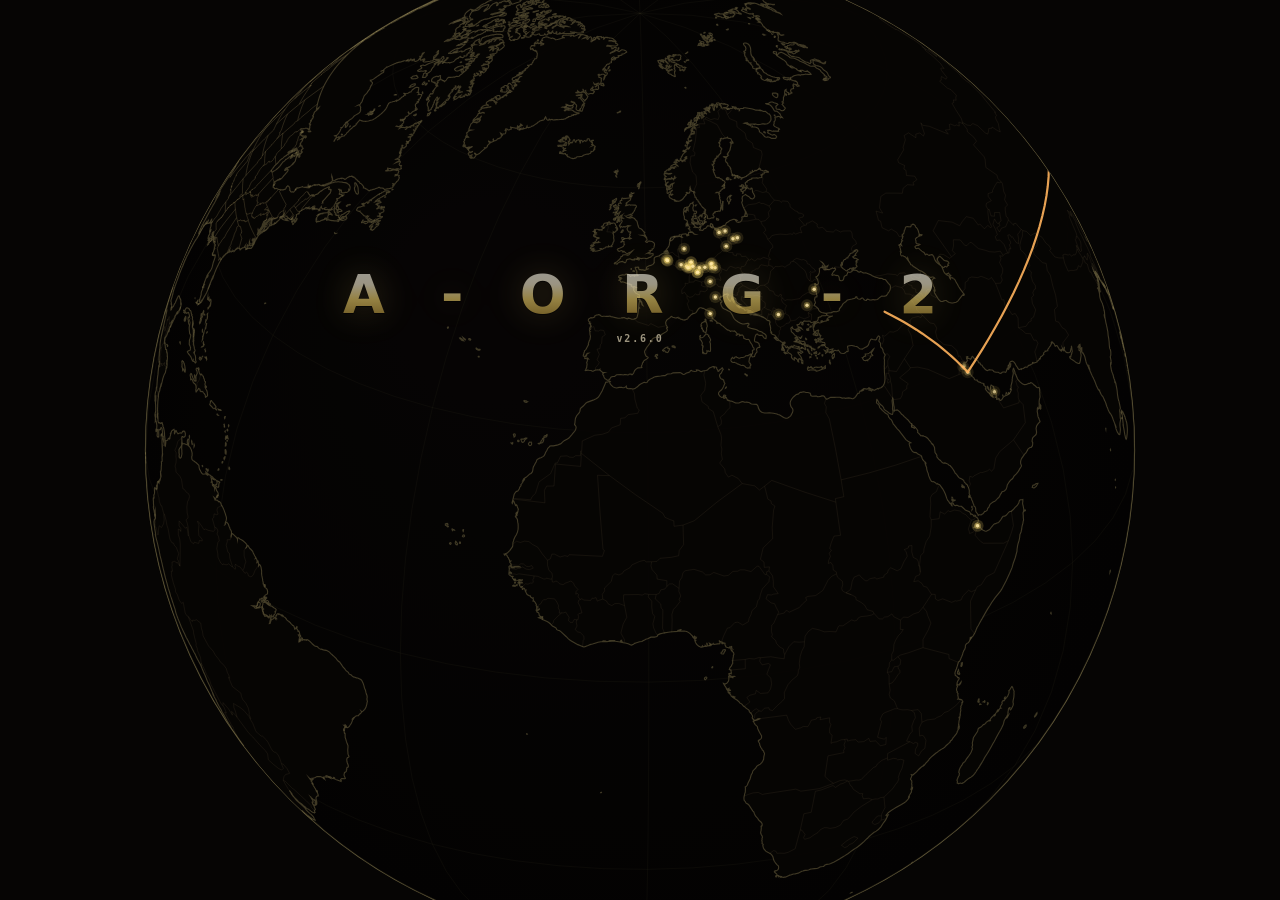
==== commit 43b82ae0: "v2.6.0: the intake — fluid record entry at scale V2 pillar 2 opens (owner: "Need to figure out how w" ====
--- a/index.html
+++ b/index.html
@@ -743,6 +743,8 @@
 .bf-box.bf-dropl{box-shadow:-4px 0 0 0 var(--accent) !important}
 .bf-box.bf-dropr{box-shadow:4px 0 0 0 var(--accent) !important}
 body.bf-dragging{cursor:grabbing; -webkit-user-select:none; user-select:none}
+/* v2.6.0 THE INTAKE — a flagged bulk row reads as set-aside, not failed-red */
+.ld-org.in-bad{opacity:.55}
 #bfDragTag{position:fixed; z-index:60; transform:translate(-50%,-140%); pointer-events:none;
   padding:6px 10px; border-radius:9px; background:var(--accent); color:#141006;
   font:700 11px/1 var(--body); box-shadow:var(--drop); white-space:nowrap; max-width:220px;
@@ -1766,6 +1768,26 @@
 
 <script>
 // ═══ CHANGELOG — append new entries ABOVE the previous newest '//   vPREV' marker ═══
+//   v2.6.0  • THE INTAKE (V2 pillar 2 opens — owner: "Need to figure out how
+//            we want to move at scale when creating records... Fluidity of
+//            data entry"). The Repository head grows an ⚡ Intake door (it
+//            closes the Repository first — one surface at a time): a
+//            keyboard-first rapid-entry sheet where the installation and
+//            kind are STICKY — pick once (type-ahead over bases AND units; a
+//            unit resolves to its post), then name → detail → Enter, again
+//            and again; focus returns to the first field after every save.
+//            A tape of the session's last ten sits under the form: tap
+//            reopens the entry in the real record editor, ✕ undoes it. BULK
+//            PASTE closes the loop with the roster: the SAME columns the
+//            Excel roster exports (Installation ⇥ Kind ⇥ Name ⇥ Detail ⇥
+//            Tag) paste back in — previewed row by row, the header row
+//            skipped, unknown installations/kinds FLAGGED AND LEFT OUT
+//            (resolution NEVER GUESSES: exact base, unique unit, or unique
+//            fragment only). Everything lands through recAdd, so the cloud
+//            board carries it like any other edit. API: window.Intake.
+//            smoke's INTAKE probe pins never-guess resolution, the roster
+//            round-trip, header skip, flags, tape and tags — the guess and
+//            header-skip defects proven to fire.
 //   v2.5.0  • THE ROSTER (V2 pillar 4, second format — owner's approved
 //            order: XLSX after PPTX). The export sheet grows an "Excel
 //            roster" row: the whole data estate as plain, filterable tables
@@ -2038,7 +2060,7 @@
 //   Earlier releases (v0.1.0–v1.23.1) remain in git log and CLAUDE.md.
 //   v1.28.0 retention: the current era begins at v1.24.0 (the 2026 refresh).
 
-const APP_VERSION = 'v2.5.0';
+const APP_VERSION = 'v2.6.0';
 const APP_UPDATED = '16 September 2026';
 // v1.25.0 — STALE-BUILD SELF-HEAL (the v0.33.1 class, cured at the client):
 // the controlling worker names its build (window.__swVer, asked at boot and
@@ -8098,6 +8120,22 @@
       try{ _bfObjSheet(k); }catch(_){} return; }
     const od0=e.target.closest('[data-orgrm]');
     if(od0){ orgRemove(od0.getAttribute('data-orgrm')); try{ calloutHide(); }catch(_){} hideDossier(); return; }
+    // v2.6.0 THE INTAKE — the sheet's acts
+    const ins=e.target.closest('[data-insite]');
+    if(ins){ _inS.site=ins.getAttribute('data-insite'); _inS.q=''; _inSheet(); return; }
+    if(e.target.closest('[data-insiteclear]')){ _inS.site=null; _inSheet(); return; }
+    const ink=e.target.closest('[data-inkind]');
+    if(ink){ _inS.kind=ink.getAttribute('data-inkind'); _inSheet(); return; }
+    if(e.target.closest('[data-incommit]')){ _inGo(); return; }
+    const itp=e.target.closest('[data-intape]');
+    if(itp){ const t2=_inS.tape[+itp.getAttribute('data-intape')]; if(t2) _rcOpen(t2.site, t2.rid); return; }
+    const itx=e.target.closest('[data-intapex]');
+    if(itx){ const i2=+itx.getAttribute('data-intapex'), t2=_inS.tape[i2];
+      if(t2){ const r=recordOf(t2.site); const ix=r?r[t2.kind].findIndex(function(it){ return it.rid===t2.rid; }):-1;
+        if(ix>=0) recRemove(t2.site, t2.kind, ix); _inS.tape.splice(i2,1); _inSheet(); } return; }
+    if(e.target.closest('[data-inparse]')){ const ta=document.getElementById('inBulk'); _inS.bulk=_inBulkParse(ta?ta.value:''); _inSheet(); return; }
+    if(e.target.closest('[data-inbulkgo]')){ const n2=_inBulkCommit(_inS.bulk||[]);
+      try{ _bfToast(n2+' record'+(n2===1?'':'s')+' added'); }catch(_){} _inS.bulk=null; _inSheet(); return; }
     const t=e.target.closest('[data-odsel]');
     if(t){ selectSite(t.getAttribute('data-odsel')); return; }
     const gsw=e.target.closest('[data-ogsel]');           // re-aim the chain at another org HERE
@@ -9253,7 +9291,8 @@
 }
 function _ledgerHTML(){
   const esc=_odEsc, escA=_odEscA;
-  let h='<div class="ld-head"><div class="ld-title">▤ Repository</div><span class="od-sp"></span>'
+  let h='<div class="ld-head"><div class="ld-title">▤ Repository</div>'
+    +'<button class="rc-action" type="button" data-inopen="1" title="Rapid entry and bulk paste">⚡ Intake</button><span class="od-sp"></span>'
     +'<button class="od-ico od-ico-x" type="button" data-ldclose="1" aria-label="Close">✕</button></div>';
   h+=_ldTabs();
   if(_ldTab==='views') return h+'<div class="ld-pane">'+_shPaneShelf('sv','sv')+'</div>';
@@ -9307,6 +9346,165 @@
   }
   return el;
 }
+
+// ═══ v2.6.0 THE INTAKE (V2 pillar 2 — owner: "Need to figure out how we want
+// to move at scale when creating records... Fluidity of data entry"). One
+// keyboard-first surface: pick the installation once (type-ahead over bases
+// AND units — a unit resolves to its post), pick the kind once, then
+// name → detail → Enter, again and again — the site and kind are STICKY
+// across entries. A tape of this session's last ten sits under the form: one
+// tap reopens any entry in the real record editor, ✕ undoes it. BULK PASTE
+// closes the loop with the roster: the SAME columns the XLSX Records sheet
+// exports (Installation ⇥ Kind ⇥ Name ⇥ Detail ⇥ Tag) paste back in — TSV
+// from a spreadsheet, previewed row by row, unresolved rows flagged and left
+// out, never guessed. Everything lands through recAdd, so the cloud board
+// (and the v2.7.0 shared workspace) carries it like any other edit.
+let _inS={ site:null, kind:'people', q:'', tape:[], bulk:null };
+function _inResolve(q){
+  const f=_srFold(q); if(!f) return [];
+  const out=[];
+  _sitesArr().forEach(function(s2){
+    if(out.length<8 && _srFold(s2.base+' '+(s2.st||'')).indexOf(f)>=0) out.push({id:s2.id, n:s2.base, sub:s2.st||'', via:null});
+  });
+  (A1ORGS||[]).forEach(function(o){
+    if(out.length>=8) return;
+    if(_srFold(o.name).indexOf(f)<0) return;
+    const sid=(typeof ogEffSite==='function')?ogEffSite(o.id):null; if(!sid) return;
+    const s2=siteById(sid); if(!s2) return;
+    out.push({id:s2.id, n:s2.base, sub:s2.st||'', via:o.name});
+  });
+  return out;
+}
+function _inResolveExact(txt){
+  const f=_srFold(txt); if(!f) return null;
+  const hit=_sitesArr().find(function(s2){ return _srFold(s2.base)===f; });
+  if(hit) return hit.id;
+  const orgs=(A1ORGS||[]).filter(function(o){ return _srFold(o.name)===f; });
+  if(orgs.length===1){ const sid=ogEffSite(orgs[0].id); if(sid) return sid; }
+  const subs=_sitesArr().filter(function(s2){ return _srFold(s2.base).indexOf(f)>=0; });
+  if(subs.length===1) return subs[0].id;
+  return null;                                   // ambiguous or unknown: flagged, never guessed
+}
+const IN_KINDMAP={ people:'people', person:'people', contact:'people', contacts:'people', poc:'people',
+  specs:'specs', spec:'specs', technical:'specs', tech:'specs', detail:'specs',
+  notes:'notes', note:'notes', links:'links', link:'links', url:'links', web:'links' };
+function _inKind(txt){ return IN_KINDMAP[_srFold(txt).replace(/[^a-z]/g,'')]||null; }
+function _inItem(kind, name, detail){
+  if(kind==='people') return {name:name, role:detail||''};
+  if(kind==='specs') return {label:name, value:detail||''};
+  if(kind==='links'){ const u=recordURL(detail||name); return u?{label:name, url:u}:null; }
+  return {text: detail?(name+' — '+detail):name};
+}
+function _inCommit(kind, name, detail){
+  if(!_inS.site) return null;
+  const item=_inItem(kind, name, detail); if(!item) return null;
+  const rid=recAdd(_inS.site, kind, item);
+  if(rid){ _inS.tape.unshift({site:_inS.site, kind:kind, rid:rid, label:name}); _inS.tape=_inS.tape.slice(0,10); }
+  return rid;
+}
+function _inBulkParse(text){
+  const rows=[];
+  String(text||'').split(/\r?\n/).forEach(function(line){
+    if(!line.trim() || rows.length>=200) return;
+    const cells=line.indexOf('\t')>=0 ? line.split('\t') : line.split(',');
+    const c=cells.map(function(x){ return String(x||'').trim().replace(/^"|"$/g,''); });
+    if(/^installation$/i.test(c[0]||'') && /^kind$/i.test(c[1]||'')) return;   // the roster's own header row
+    const sid=_inResolveExact(c[0]||''), k=_inKind(c[1]||'');
+    rows.push({ site:c[0]||'', kind:c[1]||'', name:c[2]||'', detail:c[3]||'', tag:c[4]||'',
+      sid:sid, k:k, ok:!!(sid && k && (c[2]||'').length) });
+  });
+  return rows;
+}
+function _inBulkCommit(rows){
+  let n=0;
+  (rows||[]).forEach(function(r){
+    if(!r.ok) return;
+    const item=_inItem(r.k, r.name, r.detail);
+    if(!item){ r.ok=false; return; }
+    if(r.tag) item.xid=r.tag;
+    if(recAdd(r.sid, r.k, item)) n++;
+  });
+  return n;
+}
+function _inGo(){
+  const f1=document.getElementById('inF1'), f2=document.getElementById('inF2');
+  const name=(f1&&f1.value||'').trim(), det=(f2&&f2.value||'').trim();
+  if(!_inS.site){ try{ _bfToast('Pick the installation first'); }catch(_){} return; }
+  if(!name){ if(f1) f1.focus(); return; }
+  if(_inS.kind==='links' && !recordURL(det||name)){ try{ _bfToast('Links need a valid http(s) address'); }catch(_){} if(f2) f2.focus(); return; }
+  if(!_inCommit(_inS.kind, name, det)){ try{ _bfToast('Could not save that entry'); }catch(_){} return; }
+  _inSheet();                                    // re-render: fields clear, tape grows, focus returns
+}
+function _inSheet(){
+  const host=document.getElementById('dossier'); if(!host) return;
+  try{ calloutHide(); }catch(_){}
+  _odInjectCSS();
+  const esc=_odEsc, escA=_odEscA;
+  const st=_inS.site?siteById(_inS.site):null;
+  const K=RC_KINDS[_inS.kind];
+  let h='<button class="sh-grip" type="button" data-dzstep="1" aria-label="Expand or collapse"><span></span></button>';
+  h+='<div class="od-head od-head-slim"><div class="od-name">⚡ Intake</div><span class="od-sp"></span>'
+    +'<button class="od-ico od-ico-x" type="button" data-objx="1" aria-label="Close">✕</button></div>';
+  h+='<div class="od-sub">Rapid entry — the installation and kind stay put; Enter saves and readies the next.</div>';
+  if(st){ h+='<div class="co-pile"><span class="co-pilelbl">Filing to</span>'
+    +'<button type="button" class="co-pilechip" data-insiteclear="1" title="Change installation">'+esc(st.base)+(st.st?(' · '+st.st):'')+' ✕</button></div>'; }
+  else{
+    h+='<input class="rc-in" id="inSiteQ" type="search" placeholder="Installation or unit — type to find" value="'+escA(_inS.q)+'" autocomplete="off" autocapitalize="off" spellcheck="false">';
+    const hits=_inS.q?_inResolve(_inS.q):[];
+    if(hits.length) h+='<div class="bf-picklist">'+hits.map(function(x){
+      return '<button class="bf-pickrow" type="button" data-insite="'+escA(x.id)+'">'+esc(x.n)+(x.sub?(' · '+x.sub):'')+(x.via?(' — via '+esc(x.via)):'')+'</button>'; }).join('')+'</div>';
+    else if(_inS.q) h+='<div class="rc-note">No installation or unit matches.</div>';
+  }
+  h+='<div class="rc-filters">'+Object.keys(RC_KINDS).map(function(k){
+    return '<button class="rc-action'+(k===_inS.kind?' on':'')+'" type="button" data-inkind="'+k+'">'+RC_KINDS[k].n+'</button>'; }).join('')+'</div>';
+  h+='<input class="rc-in" id="inF1" type="text" placeholder="'+escA(K.f1)+'" autocomplete="off">'
+    +(K.f2?('<input class="rc-in" id="inF2" type="text" placeholder="'+escA(K.f2)+' — Enter saves" autocomplete="off">'):'')
+    +'<button class="bf-act bf-addsub" type="button" data-incommit="1">Save · next</button>';
+  if(_inS.tape.length){
+    h+='<div class="bf-subhead">Just added · tap to edit · ✕ undoes</div>';
+    h+=_inS.tape.map(function(t2,i){ const s2=siteById(t2.site);
+      return '<div class="ld-org"><button class="ld-orgbtn" type="button" data-intape="'+i+'">'+esc(t2.label)+' — '+esc((s2?s2.base:'')+' · '+RC_KINDS[t2.kind].n)+'</button>'
+        +'<button class="od-ico" type="button" data-intapex="'+i+'" aria-label="Undo this entry">✕</button></div>'; }).join('');
+  }
+  h+='<details class="bf-layout"'+(_inS.bulk?' open':'')+'><summary>⇥ Bulk paste — rows from a spreadsheet</summary>'
+    +'<div class="rc-note">Columns: Installation ⇥ Kind ⇥ Name ⇥ Detail ⇥ Tag — the same table the Excel roster exports.</div>'
+    +'<textarea class="rc-in" id="inBulk" rows="4" placeholder="Paste rows, then Preview"></textarea>'
+    +'<button class="bf-act" type="button" data-inparse="1">Preview</button>';
+  if(_inS.bulk){
+    const ok=_inS.bulk.filter(function(r){ return r.ok; }).length, bad=_inS.bulk.length-ok;
+    h+='<div class="bf-subhead">'+ok+' ready'+(bad?(' · '+bad+' flagged — unknown installation or kind; they stay out'):'')+'</div>';
+    h+='<div class="bf-picklist">'+_inS.bulk.slice(0,30).map(function(r){
+      return '<div class="ld-org'+(r.ok?'':' in-bad')+'"><span class="ld-orgbtn">'+(r.ok?'✓':'✗')+' '+esc((r.name||'?')+' — '+(r.site||'?')+' · '+(r.kind||'?'))+'</span></div>'; }).join('')
+      +(_inS.bulk.length>30?('<div class="rc-note">… '+(_inS.bulk.length-30)+' more</div>'):'');
+    h+='</div>';
+    if(ok) h+='<button class="bf-act bf-addsub" type="button" data-inbulkgo="1">Add '+ok+' record'+(ok===1?'':'s')+'</button>';
+  }
+  h+='</details>';
+  const _kept=(host.className.match(/dz-(peek|half|full)/)||[])[1];
+  host.innerHTML=h;
+  host.classList.remove('dz-peek'); host.classList.add(_kept==='full'?'dz-full':'dz-half');
+  host.hidden=false;
+  _sheetFlag();
+  try{ const q0=document.getElementById('inSiteQ'), f1=document.getElementById('inF1');
+    if(!_inS.site && q0) q0.focus(); else if(f1) f1.focus(); }catch(_){}
+}
+try{ window.Intake={ open:_inSheet, resolve:_inResolveExact, kind:_inKind, parse:_inBulkParse,
+  commit:_inCommit, bulk:_inBulkCommit, state:function(){ return _inS; } }; }catch(_){}
+// the intake's live wires: type-ahead input (debounced re-render) and the
+// Enter ladder (first field advances, last field saves)
+try{
+  document.addEventListener('input', function(e){
+    if(e.target && e.target.id==='inSiteQ'){ _inS.q=e.target.value;
+      clearTimeout(window._inQT); window._inQT=setTimeout(function(){ _inSheet(); }, 140); }
+  });
+  document.addEventListener('keydown', function(e){
+    if(e.key!=='Enter' || !e.target) return;
+    if(e.target.id==='inF1'){ e.preventDefault(); const f2=document.getElementById('inF2'); if(f2) f2.focus(); else _inGo(); }
+    else if(e.target.id==='inF2'){ e.preventDefault(); _inGo(); }
+    else if(e.target.id==='inSiteQ'){ const first=document.querySelector('#dossier [data-insite]'); if(first){ e.preventDefault(); first.click(); } }
+  });
+}catch(_){}
+
 function _ledgerRender(){
   const el=_ledgerEl(); const p=el.querySelector?el.querySelector('.ld-panel'):null;
   if(p) p.innerHTML=_ledgerHTML();
@@ -9323,6 +9521,7 @@
 function _ledgerTap(e){
   const t=e.target; if(!t||!t.closest) return;
   if(t.closest('[data-ldclose]')){ _ledgerClose(); return; }
+  if(t.closest('[data-inopen]')){ _ledgerClose(); _inSheet(); return; }   // v2.6.0 THE INTAKE — one surface at a time
   const sl=t.closest('[data-ldsel]');
   if(sl){ const k=sl.getAttribute('data-ldsel'); _ldSel=(_ldSel===k)?null:k; _ledgerRender(); return; }
   const ed=t.closest('[data-ldedit]');
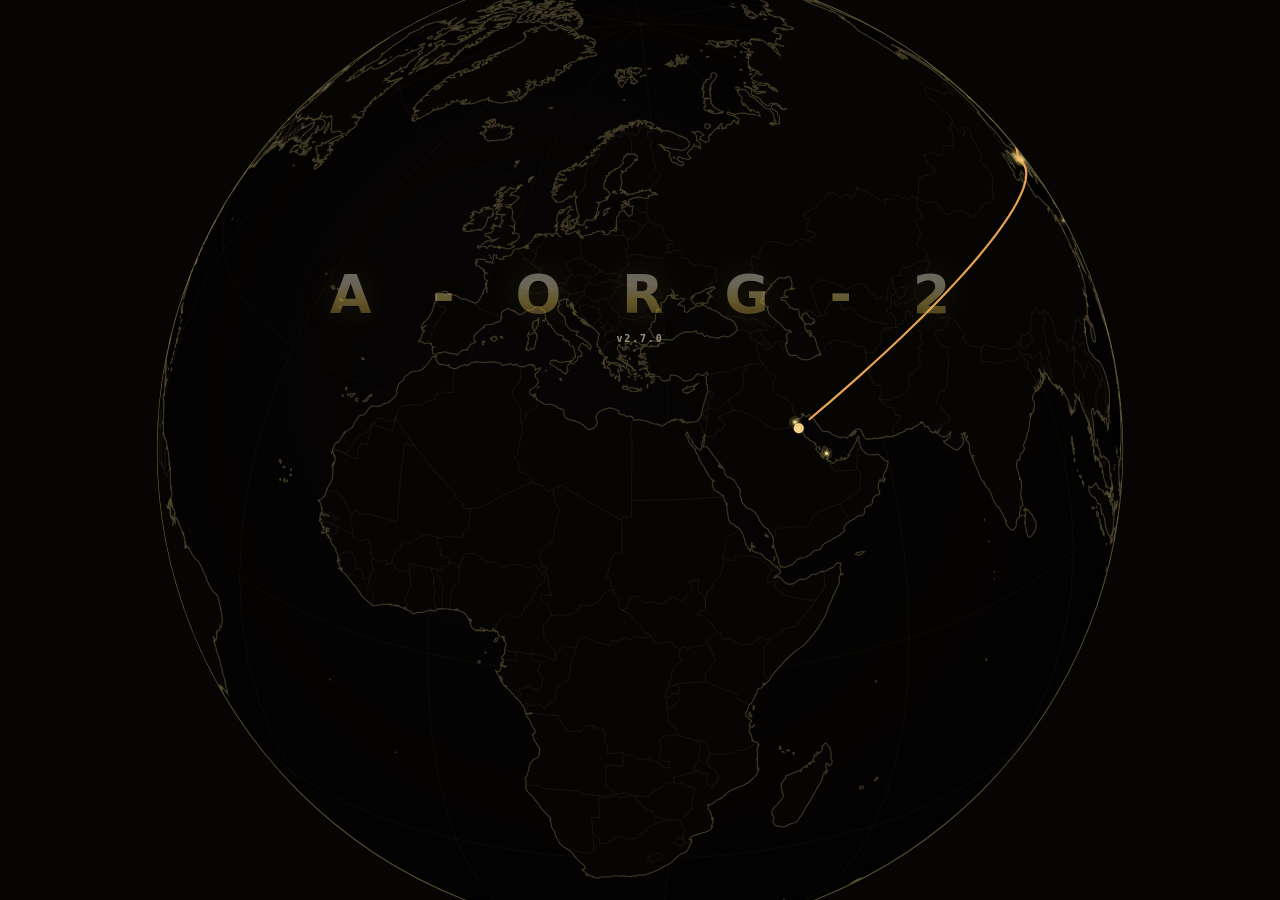
==== commit 782096b8: "v2.7.0: the workspace — the board becomes a shared team space V2 pillar 2 closes and THE V2 PROGRAM " ====
--- a/index.html
+++ b/index.html
@@ -1362,9 +1362,6 @@
   border-radius:6px; box-shadow:inset 0 0 0 1px var(--line); color:var(--faint)}
 .am-dbchip.am-db-live{color:var(--accent); box-shadow:inset 0 0 0 1px var(--accent)}
 .am-dbchip.am-db-error{color:#ff5f50; box-shadow:inset 0 0 0 1px #ff5f50}
-.db-sql{display:block; margin:6px 0; padding:8px 10px; border-radius:8px; background:rgba(0,0,0,.25);
-  box-shadow:inset 0 0 0 1px var(--line); font:600 10px/1.6 var(--mono); color:var(--text);
-  user-select:text; -webkit-user-select:text; overflow-x:auto; white-space:nowrap}
 /* v1.2.0 — the boot reconnect chip: settings exist, session is offline, one tap */
 #dbChip{position:fixed; left:50%; transform:translateX(-50%) translateY(-6px); z-index:40;
   top:calc(env(safe-area-inset-top,0px) + 96px);
@@ -1768,6 +1765,30 @@
 
 <script>
 // ═══ CHANGELOG — append new entries ABOVE the previous newest '//   vPREV' marker ═══
+//   v2.7.0  • THE WORKSPACE (V2 pillar 2 closes — THE V2 PROGRAM IS COMPLETE;
+//            owner ruling: "Go with supabase"). The board graduates from
+//            backup to SHARED TEAM WORKSPACE with roles enforced in the
+//            database, not in this app: anyone with the project URL +
+//            publishable key + board name READS the board live (viewer);
+//            only holders of the board's WRITE CODE publish to it. Every
+//            write now rides the a2_save() RPC (SECURITY DEFINER, sha-256
+//            code check server-side); the direct-upsert path is dead — RLS
+//            refuses the publishable key outright (proven live on the
+//            project as the anon role: create+lock, wrong-code refusal,
+//            direct-write refusal, viewer read; migration
+//            a2_workspace_write_codes applied; docs/workspace.sql is the
+//            reproducible setup). A board with no code stays OPEN (both of
+//            the owner's existing boards are untouched); the first save
+//            carrying a code locks it. The client learns the role: a
+//            refused code turns the session into a quiet VIEWER — the chip
+//            reads VIEW, edits stay in the local cache, and the retry
+//            ladder never arms against an answer that will not change; the
+//            role is re-earned on every Connect. The connect sheet grows
+//            the write-code field and the setup note points at
+//            docs/workspace.sql. Boot law untouched — nothing foreign
+//            loads until manual Connect, as ever. NOTE: older app builds
+//            (≤v2.6.0) still call the dead upsert path — their saves fail
+//            safely (local cache keeps everything) until they update.
 //   v2.6.0  • THE INTAKE (V2 pillar 2 opens — owner: "Need to figure out how
 //            we want to move at scale when creating records... Fluidity of
 //            data entry"). The Repository head grows an ⚡ Intake door (it
@@ -2060,8 +2081,8 @@
 //   Earlier releases (v0.1.0–v1.23.1) remain in git log and CLAUDE.md.
 //   v1.28.0 retention: the current era begins at v1.24.0 (the 2026 refresh).
 
-const APP_VERSION = 'v2.6.0';
-const APP_UPDATED = '16 September 2026';
+const APP_VERSION = 'v2.7.0';
+const APP_UPDATED = '17 September 2026';
 // v1.25.0 — STALE-BUILD SELF-HEAL (the v0.33.1 class, cured at the client):
 // the controlling worker names its build (window.__swVer, asked at boot and
 // on every controller change). If the worker is NEWER than this page, the
@@ -9572,6 +9593,7 @@
 // save; the retry ladder; the resync clock; whether the last failure was the
 // NETWORK's (retried by itself on return) or the configuration's (never).
 let _dbConnP=null, _sbLoadP=null, _dbDirty=false, _dbPushBusy=false, _dbRetryT=null, _dbRetryN=0;
+let _dbViewer=false;   // v2.7.0 THE WORKSPACE: this session reads the board but holds no write code
 let _dbSyncT=0, _dbSubN=0, _dbFailNet=false, _dbUnloading=false;
 const _dbClientId=Math.random().toString(36).slice(2)+Date.now().toString(36);
 const DB_TABLE='a2_records';
@@ -9582,7 +9604,7 @@
     if(el){ el.textContent=_dbMsg;
       el.className='db-status '+(st==='live'?'db-live':(st==='error'?'db-error':(st==='connecting'?'db-connecting':'db-off'))); } }catch(_){}
   try{ const ch=document.querySelector('.am-dbchip');
-    if(ch){ ch.textContent=(st==='live')?'LIVE':(st==='connecting'?'…':(st==='error'?'ERR':'OFF'));
+    if(ch){ ch.textContent=(st==='live')?(_dbViewer?'VIEW':'LIVE'):(st==='connecting'?'…':(st==='error'?'ERR':'OFF'));
       ch.className='am-dbchip '+(st==='live'?'am-db-live':(st==='error'?'am-db-error':'am-db-off')); } }catch(_){}
 }
 function _dbCfgSave(cfg){
@@ -9721,6 +9743,7 @@
 // flush is in flight ride the next one. IndexedDB holds everything meanwhile.
 function dbPush(){
   if(!_db || !_dbCfg) return;                     // not connected: IndexedDB cache only
+  if(_dbViewer) return;                           // v2.7.0: a viewer's edits stay on this device
   _dbDirty=true;
   _recStatusPaint();
   clearTimeout(_dbPushT);
@@ -9733,12 +9756,22 @@
   let ok=false, stale=false;
   const snapshot=JSON.parse(JSON.stringify(_dbSnapshot())), client=_db, board=_dbCfg.board;
   try{
-    const { error }=await _db.from(DB_TABLE).upsert({ id:_dbCfg.board, data:snapshot,
-      updated_at:new Date().toISOString(), updated_by:_dbClientId });
+    // v2.7.0 THE WORKSPACE: every write goes through a2_save(), which checks
+    // the board's write code SERVER-SIDE — the publishable key alone can no
+    // longer modify a board (proven: direct upserts fail RLS on the project).
+    const { error }=await _db.rpc('a2_save', { p_board:_dbCfg.board, p_code:_dbCfg.code||'',
+      p_data:snapshot, p_client:_dbClientId });
     if(_db!==client || !_dbCfg || _dbCfg.board!==board) stale=true;
     else { if(error) throw error; _recCloudAck(snapshot.records); ok=true; }
   }catch(e){
     if(_db!==client || !_dbCfg || _dbCfg.board!==board) stale=true;
+    else if(/write code required/i.test(String((e&&e.message)||e||''))){
+      // this board is LOCKED and this session's code does not open it: the
+      // session becomes a VIEWER — reads keep mirroring, edits stay in the
+      // local cache, and NO retry ladder arms (the answer will not change).
+      _dbViewer=true; _dbDirty=false;
+      _dbSetState('live','Viewer — reading the shared board. Edits stay on this device; enter the write code in Database settings to publish them.');
+    }
     else { _dbDirty=true;                         // failed work stays queued
       _dbFailNet=_dbIsNet(e); _dbSetState('error', _dbWhy('Save', e)); }
   }
@@ -9769,8 +9802,8 @@
     _dbSyncT=Date.now();
     if(data && data.data) return _dbApply(data.data)||{took:0, localNewer:false};
     const initial=JSON.parse(JSON.stringify(_dbSnapshot()));
-    const seed=await client.from(DB_TABLE).upsert({ id:board, data:initial,
-      updated_at:new Date().toISOString(), updated_by:_dbClientId });
+    const seed=await client.rpc('a2_save', { p_board:board, p_code:(_dbCfg.code||''),
+      p_data:initial, p_client:_dbClientId });   // v2.7.0: seeding IS a write — same door, and a carried code locks the new board from birth
     if(!current()) return false;
     if(seed.error) throw seed.error;
     _recCloudAck(initial.records);   // first-device seeding must acknowledge errors too
@@ -9778,6 +9811,7 @@
   }catch(e){ if(current()){ _dbFailNet=_dbIsNet(e); _dbSetState('error', _dbWhy('Load', e)); } return false; }
 }
 async function _dbConnectRun(){
+  _dbViewer=false;                                // v2.7.0: the role is re-earned on every connect
   const cfg=_dbCfg;
   if(!cfg || !cfg.url || !cfg.key){ _dbSetState('off','Not configured — enter the project URL and key.'); return false; }
   try{ if(typeof navigator!=='undefined' && navigator.onLine===false){
@@ -9885,6 +9919,7 @@
 try{ document.addEventListener('visibilitychange', function(){
   if(document.visibilityState==='visible') _netUp('visible'); else _dbHideFlush(); }); }catch(_){}
 try{ window.DB={ connect:dbConnect, disconnect:dbDisconnect, push:dbPush, flush:_dbFlush, state:function(){ return _dbState; },
+  viewer:function(){ return _dbViewer; },   /* v2.7.0 THE WORKSPACE */
   dirty:function(){ return _dbDirty; }, netUp:_netUp, hide:_dbHideFlush, lib:function(){ return _sbLoadP; }, conn:function(){ return _dbConnP; },
   retry:function(){ return {n:_dbRetryN, armed:!!_dbRetryT}; },
   chip:_dbChipShow, _setCfg:function(c){ _dbCfg=c; }, _setDb:function(d){ _db=d; } }; }catch(_){}   // chip/_setCfg/_setDb: harness hooks (smoke drives the boot chip + the save ladder)
@@ -9899,11 +9934,12 @@
   let h='<button class="sh-grip" type="button" data-dzstep="1" aria-label="Expand or collapse"><span></span></button>';
   h+='<div class="od-head od-head-slim"><div class="od-name">Database</div><span class="od-sp"></span>'
     +'<button class="od-ico od-ico-x" type="button" data-objx="1" aria-label="Close">✕</button></div>'
-    +'<div class="od-sub">Your working set — records with their IDs, the brief diagram, saved briefs and views — lives in YOUR database, off this device, mirrored to every device on this board. Nothing foreign loads until your first Connect; after that, auto-connect below brings the board live at every open.</div>'
+    +'<div class="od-sub">The board is a SHARED WORKSPACE (v2.7.0): everyone with the URL + key + board name reads it live; only holders of the board\u2019s WRITE CODE publish to it — checked in the database itself, not in this app. A board with no code is open; the first save that carries a code locks it. Nothing foreign loads until your first Connect.</div>'
     +'<div class="rc-form">'
     +'<input class="rc-in" id="dbUrl" type="text" placeholder="Project URL — xxxxx.supabase.co" value="'+escA(cfg.url||'')+'" autocomplete="off" autocapitalize="off" spellcheck="false">'
     +'<input class="rc-in" id="dbKey" type="text" placeholder="Publishable / anon key" value="'+escA(cfg.key||'')+'" autocomplete="off" autocapitalize="off" spellcheck="false">'
     +'<input class="rc-in" id="dbBoard" type="text" maxlength="40" placeholder="Board name (default: a-org-2)" value="'+escA(cfg.board||'')+'" autocomplete="off" autocapitalize="off" spellcheck="false">'
+    +'<input class="rc-in" id="dbCode" type="text" maxlength="80" placeholder="Write code — editors only; blank reads a locked board" value="'+escA(cfg.code||'')+'" autocomplete="off" autocapitalize="off" spellcheck="false">'
     +'<div class="rc-btns">'
     +(_db?'<button class="rc-del" type="button" data-dbdisconnect="1">Disconnect</button>':'')
     +'<span class="od-sp"></span>'
@@ -9915,11 +9951,10 @@
   h+='<button class="bf-act'+(cfg.auto?'':' in')+'" type="button" data-dbauto="1">'
     +(cfg.auto?'⚡ Connects automatically at every open — ON':'⚡ Auto-connect at open — off')+'</button>';
   h+=_disc('db-setup','First-time setup (once, in your Supabase project)',
-    '<div class="rc-note">1. Create a free project at supabase.com.<br>2. SQL editor → run:<br>'
-    +'<code class="db-sql">create table '+DB_TABLE+' (id text primary key, data jsonb, updated_at timestamptz, updated_by text);<br>'
-    +'alter publication supabase_realtime add table '+DB_TABLE+';</code><br>'
-    +'3. Project Settings → API: copy the URL and the anon key into the boxes above.<br>'
-    +'4. Keep the project private (RLS off on this table is fine for a personal board; add policies if you ever share the key).</div>', {def:false});
+    '<div class="rc-note">1. Create a free project at supabase.com.<br>'
+    +'2. SQL editor → run the workspace setup from <b>docs/workspace.sql</b> in the repository (table + realtime + the a2_save write-code door + read-only policies).<br>'
+    +'3. Project Settings → API: copy the URL and the publishable key into the boxes above.<br>'
+    +'4. Share URL + key + board name with the team (viewers); share the write code with editors only.</div>', {def:false});
   h+='<div class="rc-note">Connect is manual each session. The device keeps an offline cache so the app opens anywhere; the database is the source of truth whenever you are connected.</div>';
   host.innerHTML=h;
   host.classList.remove('dz-peek','dz-half','dz-full');
@@ -11063,9 +11098,9 @@
       var dbc=e.target.closest('[data-dbconnect]');
       if(dbc){
         try{
-          var u=(document.getElementById('dbUrl')||{}).value||'', k2=(document.getElementById('dbKey')||{}).value||'', b2=(document.getElementById('dbBoard')||{}).value||'';
+          var u=(document.getElementById('dbUrl')||{}).value||'', k2=(document.getElementById('dbKey')||{}).value||'', b2=(document.getElementById('dbBoard')||{}).value||'', c2=(document.getElementById('dbCode')||{}).value||'';
           u=String(u).trim(); if(u && u.indexOf('://')<0) u='https://'+u;
-          _dbCfgSave({url:u, key:String(k2).trim(), board:(String(b2).trim()||'a-org-2')});
+          _dbCfgSave({url:u, key:String(k2).trim(), board:(String(b2).trim()||'a-org-2'), code:String(c2).trim()});
           dbConnect().then(function(){ try{ _dbSheet(); }catch(_){} });
           _dbSetState('connecting','Connecting…');
         }catch(_){}
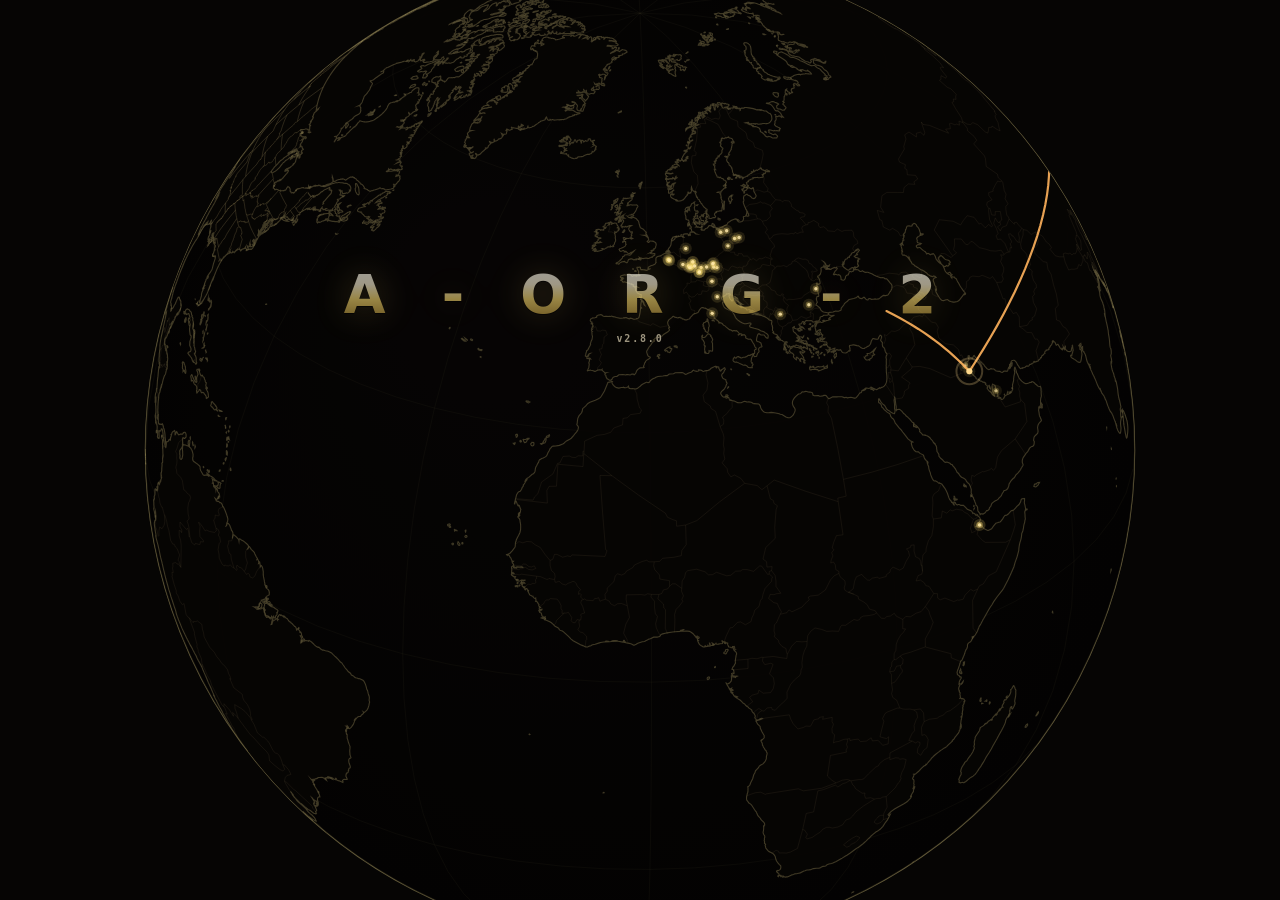
==== commit 4feb0d6d: "v2.8.0: live assets — a manual-toggle layer fed by an external LAN poller Adds a manually-toggled "L" ====
--- a/index.html
+++ b/index.html
@@ -1765,6 +1765,29 @@
 
 <script>
 // ═══ CHANGELOG — append new entries ABOVE the previous newest '//   vPREV' marker ═══
+//   v2.8.0  • LIVE ASSETS (manual toggle in the Layers pop-out, beside
+//            Labels): polls same-origin GET /api/live.json every ~18s for
+//            a JSON snapshot pushed by an external poller (swis-live-poller,
+//            a separate LAN-side repo bridging an internal-only SolarWinds
+//            SWIS server — never reachable from this public PWA directly)
+//            and plots each returned {lat,lon} as a small pulsing violet
+//            dot, visually distinct from both the gold/tan site markers and
+//            every brief tier color (never green — green stays status-only,
+//            per law). A city-geocoded asset (source starting "city:") gets
+//            a dimmer, larger halo instead of a sharp dot — it is a city
+//            centroid, not the asset's real position, and the treatment
+//            says so without needing a popup. Off by default, same as every
+//            other foreign/network surface in this app; toggling it on is
+//            the only thing that starts the poll, and toggling off clears
+//            both the timer and the drawn layer so nothing stale lingers.
+//            No endpoint yet (poller not running) draws nothing and logs
+//            nothing — the same "quiet until data exists" contract the org
+//            fetch already keeps. Reuses _fetchRetry (drops retrying on a
+//            4xx, so a missing endpoint is one quiet attempt, not a storm),
+//            the existing _projectLonLat/_visibleLonLat/globeMetrics
+//            projection math (m1-geom, unmodified), and the Layers pop-out's
+//            existing ly-cb checkbox markup (m5-markers) — no new UI system.
+//            Byte cost stated in the v2.8.0 commit.
 //   v2.7.0  • THE WORKSPACE (V2 pillar 2 closes — THE V2 PROGRAM IS COMPLETE;
 //            owner ruling: "Go with supabase"). The board graduates from
 //            backup to SHARED TEAM WORKSPACE with roles enforced in the
@@ -2081,8 +2104,8 @@
 //   Earlier releases (v0.1.0–v1.23.1) remain in git log and CLAUDE.md.
 //   v1.28.0 retention: the current era begins at v1.24.0 (the 2026 refresh).
 
-const APP_VERSION = 'v2.7.0';
-const APP_UPDATED = '17 September 2026';
+const APP_VERSION = 'v2.8.0';
+const APP_UPDATED = '18 September 2026';
 // v1.25.0 — STALE-BUILD SELF-HEAL (the v0.33.1 class, cured at the client):
 // the controlling worker names its build (window.__swVer, asked at boot and
 // on every controller change). If the worker is NEWER than this page, the
@@ -2520,6 +2543,11 @@
     if(GlobeState.sel!=null){
       if(!GlobeState._lp || performance.now()-GlobeState._lp>70){ GlobeState.dirty=true; GlobeState._lp=performance.now(); }
     }
+    // v2.8.0 LIVE ASSETS pulse — same throttle idea as the selection pulse
+    // above, slower (~7fps) since it is a background layer, not a focus.
+    if(GlobeState._liveOn){
+      if(!GlobeState._lpLive || performance.now()-GlobeState._lpLive>140){ GlobeState.dirty=true; GlobeState._lpLive=performance.now(); }
+    }
     if(GlobeState.dirty){ drawGlobe(cv, ctx); GlobeState.dirty=false;
       try{ if(window._coTrack) _coTrack(); }catch(_){}   // the callout rides its dot
       try{ if(window._bfLeaderTrack) _bfLeaderTrack(); }catch(_){}   // v1.15.0: the chart leader rides too
@@ -2600,6 +2628,9 @@
   }
   // m5 owns every marker/label/link/brief overlay (A-ORG-1: drawGlobeMarkers et al).
   if(typeof drawMarkersHook==='function') drawMarkersHook(ctx, m);
+  // v2.8.0 LIVE ASSETS — manual-toggle layer, drawn last so it rides above
+  // every static marker; off (GlobeState._liveOn false) draws nothing.
+  if(GlobeState._liveOn && typeof _drawLiveAssets==='function'){ try{ _drawLiveAssets(ctx, m); }catch(_){} }
   ctx.restore();
 }
 
@@ -3354,6 +3385,14 @@
     h+='<button type="button" class="ly-cb'+(nmOn?' on':'')+'" data-lyvw="names" role="checkbox"'
       +' aria-checked="'+(nmOn?'true':'false')+'"><span class="ly-bx"></span>'
       +'<span class="ly-nm">Labels</span></button>';
+    // v2.8.0 LIVE ASSETS — same ly-cb pattern as Labels above, not a new control
+    // type. n is the live count when the layer is on and has polled at least
+    // once; 0/blank otherwise, matching how the family checkboxes read before
+    // their first count is known.
+    const lvOn=!!GlobeState._liveOn, lvN=(GlobeState._liveAssets||[]).length;
+    h+='<button type="button" class="ly-cb'+(lvOn?' on':'')+'" data-lyvw="live" role="checkbox"'
+      +' aria-checked="'+(lvOn?'true':'false')+'"><span class="ly-bx"></span>'
+      +'<span class="ly-nm">Live Assets</span>'+(lvOn?('<span class="ly-n">'+lvN+'</span>'):'')+'</button>';
     host.innerHTML=h;
     host.hidden=false;
   }catch(_){}
@@ -3378,9 +3417,82 @@
   renderLegend(); lySync(); try{ globeMark(); }catch(_){}
 }
 function lyView(v){
+  if(v==='live'){ liveAssetsToggle(); renderLegend(); lySync(); return; }
   const f={names:'_namesOff'}[v]; if(!f) return;
   GlobeState[f]=!GlobeState[f];
   renderLegend(); lySync(); try{ globeMark(); }catch(_){}
+}
+// ═══ v2.8.0 LIVE ASSETS ═══ a manual-toggle layer (Layers pop-out, beside
+// Labels) that polls a same-origin endpoint for live vehicle/train GPS
+// positions and plots them on the globe. The endpoint is filled by a separate
+// LAN-side poller (swis-live-poller) bridging an internal-only SolarWinds
+// SWIS server; this app never talks to SWIS, only to its own Cloudflare
+// Pages Function (functions/api/live.js), so nothing here needs a SWIS
+// credential or reaches past this origin. Off by default — the same "zero
+// foreign/network surface until a manual act" law Connect follows — and
+// toggling off tears the timer down so nothing polls in the background.
+const LIVE_POLL_MS=18000;
+const LIVE_ENDPOINT='api/live.json';
+let _liveTimer=null;
+function liveAssetsToggle(){
+  GlobeState._liveOn=!GlobeState._liveOn;
+  if(GlobeState._liveOn) _liveStart(); else _liveStop();
+}
+function _liveStart(){
+  _liveFetch();
+  if(_liveTimer) clearInterval(_liveTimer);
+  _liveTimer=setInterval(_liveFetch, LIVE_POLL_MS);
+}
+function _liveStop(){
+  if(_liveTimer){ clearInterval(_liveTimer); _liveTimer=null; }
+  GlobeState._liveAssets=[];
+  try{ globeMark(); }catch(_){}
+}
+async function _liveFetch(){
+  if(!GlobeState._liveOn) return;   // toggled off while a fetch was in flight
+  try{
+    const r=await _fetchRetry(LIVE_ENDPOINT, 1);   // one try: a missing poller is not a network blip to hammer
+    if(!r || !r.ok) return;
+    const body=await r.json();
+    GlobeState._liveAssets=(body && Array.isArray(body.assets))?body.assets:[];
+  }catch(_){
+    // No endpoint yet (poller not deployed or not running), or a transient
+    // network hiccup — quiet either way, same contract as the org fetch
+    // having nothing to show. The layer just stays at its last-known set.
+  }
+  try{ globeMark(); }catch(_){}
+}
+// Drawn from drawGlobe() right after drawMarkersHook, inside the same sphere
+// clip. Reuses m1-geom's projection untouched — no parallel math. A pulsing
+// violet dot (207,168,255) is the "live/moving" visual: distinct from the
+// warm gold/tan site-marker family (base/hq/depot/usace/guard, all warm),
+// distinct from every locked brief-tier color (t1 white, t2 cool #6FC7E8,
+// t3 warm #FFC95C, t4 rose #FF8FC0), and never green (--ok is status-only,
+// law). A city-geocoded asset (source starts "city:" — see swis-live-poller's
+// README) gets a larger, dimmer, non-pulsing halo instead of a sharp dot:
+// cheap enough to be worth doing, and it reads as "approximate" without a tap.
+function _drawLiveAssets(ctx, m){
+  const assets=GlobeState._liveAssets; if(!assets || !assets.length) return;
+  const t=(typeof performance!=='undefined')?performance.now():0;
+  const pulse=0.55+0.45*Math.sin(t/420);
+  for(let i=0;i<assets.length;i++){
+    const a=assets[i];
+    const lat=+a.lat, lon=+a.lon;
+    if(!isFinite(lat) || !isFinite(lon)) continue;
+    if(!_visibleLonLat(lon, lat, 0)) continue;
+    const p=_projectLonLat(lon, lat, m);
+    const approx=typeof a.source==='string' && a.source.indexOf('city:')===0;
+    if(approx){
+      ctx.beginPath(); ctx.arc(p[0], p[1], 7.5, 0, Math.PI*2);
+      ctx.fillStyle='rgba(207,168,255,.16)'; ctx.fill();
+      ctx.lineWidth=1; ctx.strokeStyle='rgba(207,168,255,.45)'; ctx.stroke();
+    } else {
+      ctx.beginPath(); ctx.arc(p[0], p[1], 5.5*pulse, 0, Math.PI*2);
+      ctx.fillStyle='rgba(207,168,255,'+(0.10+0.10*pulse)+')'; ctx.fill();
+      ctx.beginPath(); ctx.arc(p[0], p[1], 3, 0, Math.PI*2);
+      ctx.fillStyle='rgba(207,168,255,.95)'; ctx.fill();
+    }
+  }
 }
 // A search hit for a hidden family used to draw only while selected and then
 // vanish with no explanation — across 166 of 285 sites at first run. Gated on
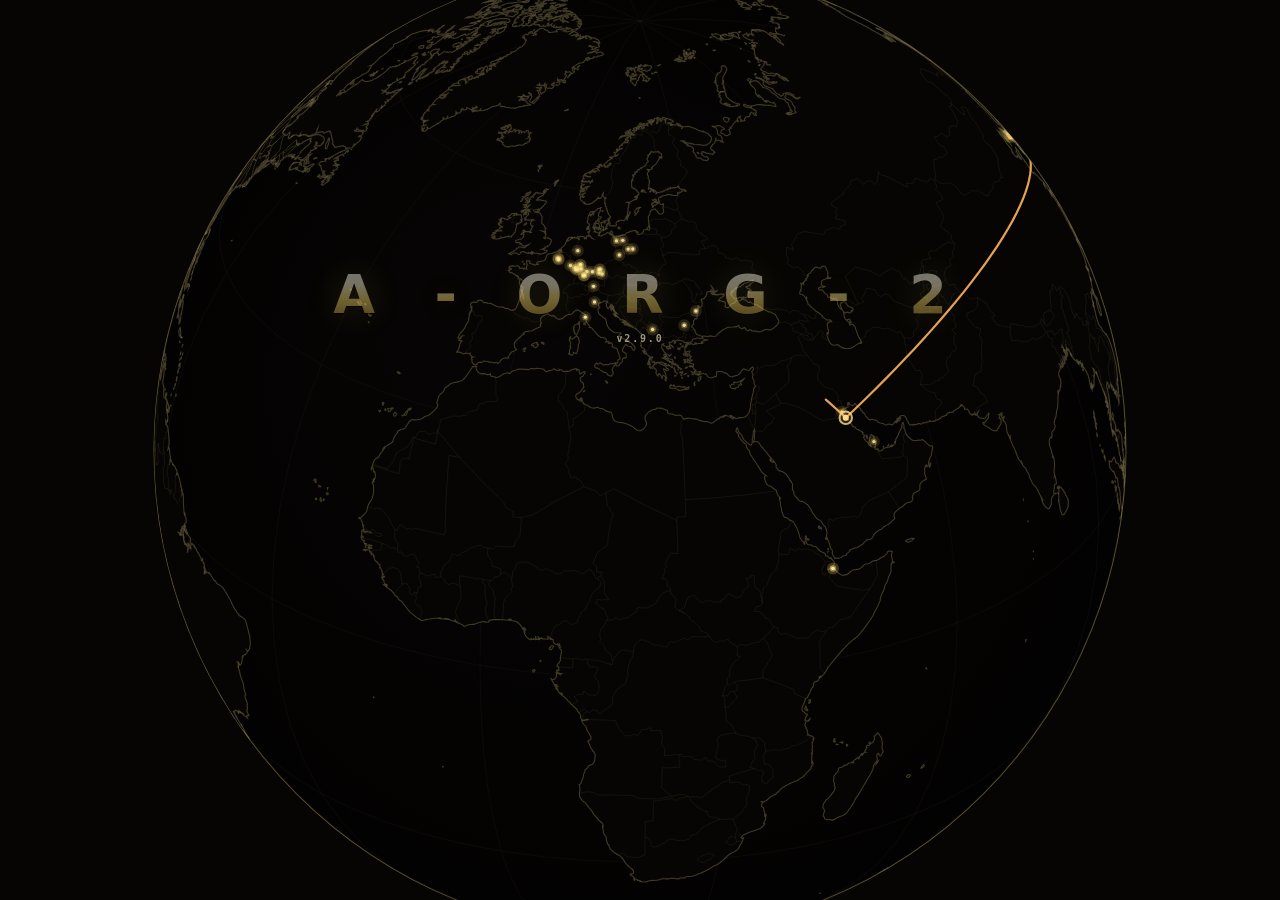
==== commit 9b3513ce: "v2.9.0: local hosting + Supabase removed entirely Two owner-requested infrastructure changes, one re" ====
--- a/index.html
+++ b/index.html
@@ -1353,30 +1353,6 @@
 #dossier.rc-keyboard{top:var(--rc-visible-top);bottom:var(--rc-visible-bottom);max-height:none;padding-bottom:14px}
 #dossier.rc-keyboard::after{height:12px}
 .rc-keyboard .rc-entry .rc-btns{position:sticky;bottom:0;background:var(--panel-2);padding:8px 0;border-radius:10px}
-/* the database door — status line states */
-.db-status{font:600 11px/1.4 var(--body); color:var(--dim); padding:6px 2px}
-.db-status.db-live{color:var(--accent)}
-.db-status.db-error{color:#ff5f50}
-.db-status.db-connecting{color:var(--text)}
-.am-dbchip{float:right; font:800 8.5px/1 var(--mono); letter-spacing:.08em; padding:3px 6px;
-  border-radius:6px; box-shadow:inset 0 0 0 1px var(--line); color:var(--faint)}
-.am-dbchip.am-db-live{color:var(--accent); box-shadow:inset 0 0 0 1px var(--accent)}
-.am-dbchip.am-db-error{color:#ff5f50; box-shadow:inset 0 0 0 1px #ff5f50}
-/* v1.2.0 — the boot reconnect chip: settings exist, session is offline, one tap */
-#dbChip{position:fixed; left:50%; transform:translateX(-50%) translateY(-6px); z-index:40;
-  top:calc(env(safe-area-inset-top,0px) + 96px);
-  display:inline-flex; align-items:center; gap:8px; padding:8px 8px 8px 13px; border-radius:16px;
-  appearance:none;-webkit-appearance:none; border:0; cursor:pointer;
-  background:linear-gradient(180deg, rgba(60,46,14,.97), rgba(32,24,8,.97));
-  box-shadow:0 0 0 1.3px var(--accent), 0 8px 22px -10px rgba(0,0,0,.7);
-  color:var(--accent); font:700 11.5px/1 var(--body);
-  opacity:0; transition:opacity .25s ease, transform .25s ease}
-#dbChip.in{opacity:1; transform:translateX(-50%) translateY(0)}
-#dbChip.busy{opacity:.6}
-#dbChip .dbc-dot{width:7px; height:7px; border-radius:50%; background:var(--accent);
-  box-shadow:0 0 8px rgba(245,215,110,.8); flex:none}
-#dbChip .dbc-x{width:22px; height:22px; border-radius:50%; display:inline-flex; align-items:center;
-  justify-content:center; background:rgba(0,0,0,.35); color:var(--faint); font:800 11px/1 var(--body); flex:none}
 .rc-form{display:flex; flex-direction:column; gap:8px; padding:12px; margin:10px 0 2px;
   border-radius:12px; background:rgba(0,0,0,.4); box-shadow:0 0 0 1.5px var(--accent)}
 .rc-in{
@@ -1765,6 +1741,37 @@
 
 <script>
 // ═══ CHANGELOG — append new entries ABOVE the previous newest '//   vPREV' marker ═══
+//   v2.9.0  • LOCAL HOSTING + SUPABASE REMOVED (owner: stop depending on
+//            Cloudflare for anything; self-host on his own infra, Docker
+//            preferred or an existing/new IIS site; and drop the cloud
+//            database feature entirely rather than localize or leave it
+//            opt-in). Two independent changes:
+//            (1) local-server/ is a small, zero-framework Node http server
+//            that serves this repo's static files AND implements worker.js's
+//            exact GET /api/live.json + POST /api/live-ingest contract (same
+//            bearer-token check, same body validation, same response shapes)
+//            against a local JSON file instead of Cloudflare KV — index.html
+//            needs zero changes to work against it. Ships with a Dockerfile
+//            + docker-compose.yml, and README instructions for running it as
+//            a background Windows process behind IIS (ARR + URL Rewrite
+//            proxying /api/* while IIS serves the static files directly).
+//            worker.js/wrangler.jsonc stay in the repo, now explicitly
+//            optional — Cloudflare remains a valid host, just not required.
+//            (2) THE DATABASE DOOR (Supabase cloud sync — v1.1.0/v2.7.0) is
+//            removed ENTIRELY (owner: "remove the feature entirely", not
+//            localize or gate) — ensureSupabase(), the whole _db* state
+//            machine, the a2_save workspace RPC path, the CDN script
+//            injection, the Connect sheet UI and its ⋯ menu row are gone,
+//            along with the ONE dead-lint CDN allowlist entry they needed.
+//            Records (People · Specs · Notes · Links · the ID registry) are
+//            UNTOUCHED: they were always local-first via IndexedDB (_rdb) —
+//            Supabase was an optional mirror bolted on top, never a
+//            dependency of Records working at all, so nothing here lost
+//            offline function. docs/workspace.sql (the Supabase project
+//            setup script) is deleted as dead documentation. Byte cost: a
+//            net REDUCTION — removing the database door and its tests
+//            trimmed index.html by roughly 26 KB; the byte budget eases, it
+//            does not tighten.
 //   v2.8.0  • LIVE ASSETS (manual toggle in the Layers pop-out, beside
 //            Labels): polls same-origin GET /api/live.json every ~18s for
 //            a JSON snapshot pushed by an external poller (swis-live-poller,
@@ -2104,7 +2111,7 @@
 //   Earlier releases (v0.1.0–v1.23.1) remain in git log and CLAUDE.md.
 //   v1.28.0 retention: the current era begins at v1.24.0 (the 2026 refresh).
 
-const APP_VERSION = 'v2.8.0';
+const APP_VERSION = 'v2.9.0';
 const APP_UPDATED = '18 September 2026';
 // v1.25.0 — STALE-BUILD SELF-HEAL (the v0.33.1 class, cured at the client):
 // the controlling worker names its build (window.__swVer, asked at boot and
@@ -8471,7 +8478,7 @@
 }
 // v1.26.0: acknowledge storage only after its transaction commits. Each
 // revision has its own receipt; an older callback cannot certify a newer edit.
-let _recReceipts=Object.create(null), _recCloud=Object.create(null);
+let _recReceipts=Object.create(null);
 function _recPersist(r){
   const id=r.id, ticket={mod:r.mod||0,state:_rdb?'saving':'memory'};
   _recReceipts[id]=ticket;
@@ -8487,28 +8494,19 @@
   const r=RECORDS[id]; if(!r) return;
   r.mod=Math.max(Date.now(),(r.mod||0)+1);
   _recPersist(r);
-  try{ dbPush(); }catch(_){}
   try{ _srRefresh(); }catch(_){}
 }
 function _recStatusText(id){
-  const r=RECORDS[id], receipt=_recReceipts[id], cloud=_recCloud[id];
+  const r=RECORDS[id], receipt=_recReceipts[id];
   if(!r) return 'No saved records yet';
   const local=receipt?receipt.state:(_rdb?'unknown':'memory');
-  let text=local==='saved'?'Saved on this device':local==='saving'?'Saving on this device…':local==='error'?'Device save failed — keep this page open':local==='unknown'?'Device save not yet confirmed':'Session only — device storage unavailable';
-  if(cloud && cloud.mod===(r.mod||0)) text+=' · Synced '+new Date(cloud.at).toLocaleTimeString();
-  else if(typeof _db!=='undefined' && _db) text+=' · Sync pending';
-  else text+=' · Not synced this session';
-  return text;
+  return local==='saved'?'Saved on this device':local==='saving'?'Saving on this device…':local==='error'?'Device save failed — keep this page open':local==='unknown'?'Device save not yet confirmed':'Session only — device storage unavailable';
 }
 function recordSaveStatus(id){
   return '<div class="rc-note" data-rec-status="'+_odEscA(id)+'" role="status" aria-live="polite">'+_odEsc(_recStatusText(id))+'</div>';
 }
 function _recStatusPaint(){
   try{ document.querySelectorAll('[data-rec-status]').forEach(function(el){ el.textContent=_recStatusText(el.getAttribute('data-rec-status')); }); }catch(_){}
-}
-function _recCloudAck(records){
-  const at=Date.now(); Object.keys(records||{}).forEach(function(id){ const r=records[id]; if(r && (!_recCloud[id] || (r.mod||0)>=_recCloud[id].mod)) _recCloud[id]={mod:r.mod||0,at:at}; });
-  _recStatusPaint();
 }
 function _recLoaded(r){ if(r&&r.id) _recReceipts[r.id]={mod:r.mod||0,state:'saved'}; }
 try{ window.recordSaveStatus=recordSaveStatus; window.recordSaveText=_recStatusText; }catch(_){}
@@ -8651,17 +8649,6 @@
         };
       }catch(_){}
       try{
-        // v1.1.0 — the database CONFIG prefills the connect sheet. Config only:
-        // no client loads, nothing connects, until the owner taps Connect.
-        const tdb=_rdb.transaction('kv','readonly');
-        const gdb=tdb.objectStore('kv').get('dbcfg');
-        gdb.onsuccess=function(){ const v=gdb.result&&gdb.result.v; if(v&&v.url){ _dbCfg=v;
-          // v1.2.0 chip waits out the boot title; v1.11.0 — with auto on it
-          // CONNECTS instead of asking (chip only as the failure fallback)
-          try{ setTimeout(function(){ if(!_dbAutoBoot()) _dbChipShow(); }, Math.max(600, 5600-performance.now())); }catch(_){}
-        } };
-      }catch(_){}
-      try{
         const tzx=_rdb.transaction('kv','readonly');
         const gz=tzx.objectStore('kv').get('selZone');
         gz.onsuccess=function(){
@@ -9085,7 +9072,6 @@
   _svMod=Date.now();                              // v1.2.0: views ride the database board
   // kv keeps the wrapped shape; the loader accepts the legacy bare array too
   try{ if(_rdb){ const tx=_rdb.transaction('kv','readwrite'); tx.objectStore('kv').put({k:'views', v:{v:1, list:SAVEDV, mod:_svMod}}); } }catch(_){}
-  try{ dbPush(); }catch(_){}
 }
 // ═══ v1.19.0 THE SHELF (owner: "a brand new plan for save …") ═══
 // A save is a small named DOCUMENT, not a slot: named at capture with a
@@ -9211,9 +9197,6 @@
       ? 'No saved briefs yet — save the current diagram and open it on any connected device. The brief room opens blank; your saves live here.'
       : 'No saved views yet — frame the globe the way you want it, then Save this view. A view remembers the camera, the selection and the layers you had on.')+'</div>';
   }
-  h+='<div class="rc-note">'+(((typeof _dbState!=='undefined')&&_dbState==='live')
-    ?'Database LIVE — saved '+(brief?'briefs':'views')+' mirror your other devices.'
-    :'Connect the database (hold the A-ORG-2 mark → Database) to open saved '+(brief?'briefs':'views')+' on other devices.')+'</div>';
   return h;
 }
 // ONE DRAWER, TWO PANES. The map room's doors open LAYERS|VIEWS; the brief
@@ -9311,7 +9294,6 @@
 function _sbSave(){
   _sbMod=Date.now();
   try{ if(_rdb){ const tx=_rdb.transaction('kv','readwrite'); tx.objectStore('kv').put({k:'briefs', v:{v:1, list:SAVEDB, mod:_sbMod}}); } }catch(_){}
-  try{ dbPush(); }catch(_){}                      // saved briefs ride the board
 }
 function sbCapture(name){
   const roots=BRIEF.nodes.filter(function(n){ return !n.p; });
@@ -9688,392 +9670,26 @@
 try{ window.Records={ add:recAdd, update:recUpdate, remove:recRemove, of:recordOf, count:recCount, backup:recBackup, restore:recRestore,
   ids:recIds, addId:recAddId, delId:recDelId, idCount:recIdCount, titleId:recTitleId, all:recAll }; }catch(_){}
 
-/* ═══ v1.1.0 THE DATABASE DOOR — the inception concept, finally built.
-   Records (People · Specs · Notes · Links · the ID registry) live in the
-   owner's own database (Supabase), not on the device. The A-ORG-1 contract
-   holds verbatim: ZERO foreign code at boot — the client library is injected
-   by ensureSupabase() only when the owner taps Connect; Connect is manual
-   each session. One board row carries the whole records map (jsonb), a
-   realtime channel mirrors other devices, updated_by kills echo loops.
-   IndexedDB stays as the offline cache under it (a PWA must open in a dead
-   zone); the database is the source of truth whenever connected. ═══ */
-let _db=null, _dbCh=null, _dbCfg=null, _dbState='off', _dbMsg='Not connected';
-let _dbPushT=null;
-// v1.25.0 — CONNECTIVITY STATE, the session's nervous system (nothing here
-// persists): one in-flight connect (_dbConnP) and one in-flight library load
-// (_sbLoadP) that every caller shares; a DIRTY flag that survives a failed
-// save; the retry ladder; the resync clock; whether the last failure was the
-// NETWORK's (retried by itself on return) or the configuration's (never).
-let _dbConnP=null, _sbLoadP=null, _dbDirty=false, _dbPushBusy=false, _dbRetryT=null, _dbRetryN=0;
-let _dbViewer=false;   // v2.7.0 THE WORKSPACE: this session reads the board but holds no write code
-let _dbSyncT=0, _dbSubN=0, _dbFailNet=false, _dbUnloading=false;
-const _dbClientId=Math.random().toString(36).slice(2)+Date.now().toString(36);
-const DB_TABLE='a2_records';
-function _dbSetState(st, msg){
-  _dbState=st; _dbMsg=msg||'';
-  _recStatusPaint();
-  try{ const el=document.getElementById('dbStatus');
-    if(el){ el.textContent=_dbMsg;
-      el.className='db-status '+(st==='live'?'db-live':(st==='error'?'db-error':(st==='connecting'?'db-connecting':'db-off'))); } }catch(_){}
-  try{ const ch=document.querySelector('.am-dbchip');
-    if(ch){ ch.textContent=(st==='live')?(_dbViewer?'VIEW':'LIVE'):(st==='connecting'?'…':(st==='error'?'ERR':'OFF'));
-      ch.className='am-dbchip '+(st==='live'?'am-db-live':(st==='error'?'am-db-error':'am-db-off')); } }catch(_){}
-}
-function _dbCfgSave(cfg){
-  _dbCfg=cfg;
-  try{ if(_rdb){ const tx=_rdb.transaction('kv','readwrite'); tx.objectStore('kv').put({k:'dbcfg', v:cfg}); } }catch(_){}
-}
-function _dbIsNet(e){
-  // a network-class failure (offline, unreachable, CDN blocked, timed out) — the
-  // kind a network return should retry by itself; anything else is configuration
-  try{ if(typeof navigator!=='undefined' && navigator.onLine===false) return true; }catch(_){}
-  const m=String((e&&e.message)||e||'');
-  return /failed to fetch|networkerror|load failed|network request failed|fetch failed|timed out|timeout|offline|unreachable|ECONN|ENOTFOUND/i.test(m);
-}
-function _dbWhy(what, e){
-  const m=String((e&&e.message)||e||'');
-  try{ if(typeof navigator!=='undefined' && navigator.onLine===false) return what+' paused — offline; it resumes by itself when the network returns.'; }catch(_){}
-  if(_dbIsNet(e)) return what+' failed — the database is unreachable right now; retrying by itself.';
-  return what+' failed: '+m;
-}
-function ensureSupabase(){
-  if(window.supabase && window.supabase.createClient) return Promise.resolve(true);
-  if(_sbLoadP) return _sbLoadP;                        // one load in flight — every caller shares it
-  _sbLoadP=new Promise(function(res){
-    let settled=false, tt=null;
-    const done=function(ok){
-      if(settled) return; settled=true; _sbLoadP=null;
-      try{ clearTimeout(tt); }catch(_){}
-      if(!ok){ try{ const d=document.getElementById('sbLib'); if(d){ if(d.parentNode) d.parentNode.removeChild(d); else d.remove(); } }catch(_){} }
-      res(ok);
-    };
-    // v1.25.0 — a tag left by a FAILED load is inert: its load/error events have
-    // already fired, so waiting on it hung Connect forever (the chip stayed busy,
-    // the button dead). Every attempt removes the old tag and injects a fresh one.
-    try{ const ex=document.getElementById('sbLib'); if(ex){ if(ex.parentNode) ex.parentNode.removeChild(ex); else ex.remove(); } }catch(_){}
-    tt=setTimeout(function(){ _dbSetState('error','Database library timed out — slow or filtered network; Connect retries by itself when the network returns.'); done(false); }, 20000);
-    try{
-      const sc=document.createElement('script');
-      sc.id='sbLib'; sc.crossOrigin='anonymous';
-      sc.src='https://cdn.jsdelivr.net/npm/@supabase/supabase-js@2.39.7';   // dead-lint allowlisted: injected on MANUAL Connect only
-      sc.onload=function(){ done(!!(window.supabase&&window.supabase.createClient)); };
-      sc.onerror=function(){ _dbSetState('error','Database library failed to load (offline or CDN blocked) — the app is unaffected; Connect retries by itself when the network returns.'); done(false); };
-      document.head.appendChild(sc);
-    }catch(e){ done(false); }
-  });
-  return _sbLoadP;
-}
-function _dbFetch(input, init){
-  // v1.25.0 — the one fetch the client uses: while the page is going away a
-  // small save rides keepalive, so the tab may close under it and it still lands
-  try{ if(_dbUnloading && init && typeof init.body==='string' && init.body.length<60000) init.keepalive=true; }catch(_){}
-  return fetch(input, init);
-}
-function _dbSnapshot(){
-  // v1.2.0 — the board carries the whole working set: records, the brief
-  // diagram (groups included) and saved views. Each part merges newest-wins.
-  // v1.12.0 — the WORKING diagram left the board (blank-slate law); the
-  // saved-brief records are the cross-device carrier now.
-  return {v:3, records:RECORDS,
-    views:{list:SAVEDV, mod:_svMod},
-    briefs:{list:SAVEDB, mod:_sbMod}};
-}
-function _dbApply(data){
-  if(!data) return {took:0, localNewer:false};
-  let took=0, localNewer=false;
-  const rr=data.records||{};
-  // v1.25.0 — does THIS device hold anything the board lacks or has older (edits
-  // made offline)? The connect path pushes ONCE if so, instead of waiting for the
-  // next edit to carry them — the gap that made offline work look lost.
-  try{ Object.keys(RECORDS).forEach(function(k){ const lr=RECORDS[k], r2=rr[k];
-    if(lr && lr.id && (!r2 || (lr.mod||0)>(r2.mod||0))) localNewer=true; }); }catch(_){}
-  if(data.views && (_svMod||0)>(data.views.mod||0)) localNewer=true;
-  if(data.briefs && (_sbMod||0)>(data.briefs.mod||0)) localNewer=true;
-  Object.keys(rr).forEach(function(k){
-    const r2=rr[k]; if(!r2||!r2.id) return;
-    if(!r2.ids) r2.ids=[];
-    const loc=RECORDS[k];
-    if(!loc || (r2.mod||0)>=(loc.mod||0)){       // newest record wins, per record
-      RECORDS[k]=typeof _recNormalize==='function'?_recNormalize(r2):r2; took++;
-      _recCloudAck({[k]:RECORDS[k]}); _recPersist(RECORDS[k]);
-    }
-  });
-  // v1.12.0 — an incoming WORKING-brief blob (older app versions still send
-  // one) is deliberately IGNORED: the working diagram is session-scoped, and
-  // only the saved-brief records travel.
-  // v1.2.0 — saved views: same law
-  if(data.views && Array.isArray(data.views.list) && (data.views.mod||0)>(_svMod||0)){
-    SAVEDV=data.views.list.slice(); _svMod=data.views.mod;
-    try{ if(_rdb){ const tx=_rdb.transaction('kv','readwrite');
-      tx.objectStore('kv').put({k:'views', v:{v:1, list:SAVEDV, mod:_svMod}}); } }catch(_){}
-    took++;
-  }
-  // v1.7.0 — saved briefs: same law (write kv directly — never via _sbSave, echo law)
-  if(data.briefs && Array.isArray(data.briefs.list) && (data.briefs.mod||0)>(_sbMod||0)){
-    SAVEDB=data.briefs.list.slice(); _sbMod=data.briefs.mod;
-    try{ if(_rdb){ const tx=_rdb.transaction('kv','readwrite');
-      tx.objectStore('kv').put({k:'briefs', v:{v:1, list:SAVEDB, mod:_sbMod}}); } }catch(_){}
-    took++;
-  }
-  if(took){
-    try{ _srRefresh(); }catch(_){}
-    try{ const dz=document.getElementById('dossier');
-      if(dz && !dz.hidden && dz.dataset.shTab) _shOpen(dz.dataset.shTab);   // v1.19.0: keep the open pane
-      else if(dz && !dz.hidden && GlobeState.sel) showDossier(GlobeState.sel); }catch(_){}
-    // v1.8.0: an open repository re-reads whatever the merge brought in
-    try{ const lp=document.getElementById('ledger'); if(lp && lp.classList.contains('on')) _ledgerRender(); }catch(_){}
-  }
-  return {took:took, localNewer:localNewer};
-}
-// ── v1.2.0 THE RECONNECT CHIP — settings exist but this session is offline:
-// one tap goes live. The law holds — NOTHING foreign loads until the tap.
-function _dbChipShow(){
-  try{
-    if(!_dbCfg || !_dbCfg.url || _db) return;
-    if(!document.body || !document.createElement) return;
-    if(document.getElementById('dbChip')) return;
-    const el=document.createElement('button');
-    el.id='dbChip'; el.type='button';
-    el.innerHTML='<span class="dbc-dot"></span>Reconnect database<span class="dbc-x" data-dbchipx="1" role="button" aria-label="Not now">✕</span>';
-    el.addEventListener('click', function(ev){
-      if(ev.target && ev.target.closest && ev.target.closest('[data-dbchipx]')){ el.remove(); return; }
-      el.classList.add('busy'); el.disabled=true;
-      dbConnect().then(function(ok){ try{ el.remove(); }catch(_){}
-        if(ok){ try{ _bfToast('Database live — records save off-device'); }catch(_){} }
-        else { try{ _dbSheet(); }catch(_){} }      // trouble → the full sheet says why
-      });
-    });
-    document.body.appendChild(el);
-    setTimeout(function(){ try{ el.classList.add('in'); }catch(_){} }, 60);
-    setTimeout(function(){ try{ if(!el.disabled) el.remove(); }catch(_){} }, 25000);   // quiet exit; it returns next boot
-  }catch(_){}
-}
-// ── v1.25.0 THE SAVE PATH: dbPush marks the board DIRTY and debounces one
-// flush (700 ms). A flush that fails keeps the dirty flag — nothing is ever
-// dropped — and arms a ladder (4 s → 8 → 16 → 32 → 60 s cap) that retries until
-// it lands; a network or app return flushes at once. Edits that arrive while a
-// flush is in flight ride the next one. IndexedDB holds everything meanwhile.
-function dbPush(){
-  if(!_db || !_dbCfg) return;                     // not connected: IndexedDB cache only
-  if(_dbViewer) return;                           // v2.7.0: a viewer's edits stay on this device
-  _dbDirty=true;
-  _recStatusPaint();
-  clearTimeout(_dbPushT);
-  _dbPushT=setTimeout(function(){ _dbFlush(); }, 700);
-}
-async function _dbFlush(){
-  clearTimeout(_dbPushT); _dbPushT=null;
-  if(!_db || !_dbCfg || !_dbDirty || _dbPushBusy) return false;
-  _dbPushBusy=true; _dbDirty=false;
-  let ok=false, stale=false;
-  const snapshot=JSON.parse(JSON.stringify(_dbSnapshot())), client=_db, board=_dbCfg.board;
-  try{
-    // v2.7.0 THE WORKSPACE: every write goes through a2_save(), which checks
-    // the board's write code SERVER-SIDE — the publishable key alone can no
-    // longer modify a board (proven: direct upserts fail RLS on the project).
-    const { error }=await _db.rpc('a2_save', { p_board:_dbCfg.board, p_code:_dbCfg.code||'',
-      p_data:snapshot, p_client:_dbClientId });
-    if(_db!==client || !_dbCfg || _dbCfg.board!==board) stale=true;
-    else { if(error) throw error; _recCloudAck(snapshot.records); ok=true; }
-  }catch(e){
-    if(_db!==client || !_dbCfg || _dbCfg.board!==board) stale=true;
-    else if(/write code required/i.test(String((e&&e.message)||e||''))){
-      // this board is LOCKED and this session's code does not open it: the
-      // session becomes a VIEWER — reads keep mirroring, edits stay in the
-      // local cache, and NO retry ladder arms (the answer will not change).
-      _dbViewer=true; _dbDirty=false;
-      _dbSetState('live','Viewer — reading the shared board. Edits stay on this device; enter the write code in Database settings to publish them.');
-    }
-    else { _dbDirty=true;                         // failed work stays queued
-      _dbFailNet=_dbIsNet(e); _dbSetState('error', _dbWhy('Save', e)); }
-  }
-  _dbPushBusy=false;
-  if(stale){ if(_dbDirty && _db) dbPush(); return false; }
-  if(ok){
-    _dbRetryN=0; clearTimeout(_dbRetryT); _dbRetryT=null;
-    if(_db) _dbSetState('live','Database live — saved '+new Date().toLocaleTimeString());
-    if(_dbDirty && _db) dbPush();                 // edits landed mid-flight → one more pass
-  } else _dbRetryArm();
-  return ok;
-}
-function _dbRetryArm(){
-  if(!_db || !_dbCfg || !_dbDirty) return 0;
-  clearTimeout(_dbRetryT);
-  const wait=Math.min(60000, 4000*Math.pow(2, Math.min(_dbRetryN++, 4)));
-  _dbRetryT=setTimeout(function(){ _dbRetryT=null; if(_dbDirty) _dbFlush(); }, wait);
-  return wait;
-}
-async function dbPullOnce(){
-  if(!_db || !_dbCfg) return false;
-  const client=_db, board=_dbCfg.board;
-  const current=function(){ return _db===client && _dbCfg && _dbCfg.board===board; };
-  try{
-    const { data, error }=await client.from(DB_TABLE).select('data,updated_by').eq('id',board).maybeSingle();
-    if(!current()) return false;
-    if(error){ _dbFailNet=false; _dbSetState('error','Load failed: '+error.message+' — is the '+DB_TABLE+' table created?'); return false; }
-    _dbSyncT=Date.now();
-    if(data && data.data) return _dbApply(data.data)||{took:0, localNewer:false};
-    const initial=JSON.parse(JSON.stringify(_dbSnapshot()));
-    const seed=await client.rpc('a2_save', { p_board:board, p_code:(_dbCfg.code||''),
-      p_data:initial, p_client:_dbClientId });   // v2.7.0: seeding IS a write — same door, and a carried code locks the new board from birth
-    if(!current()) return false;
-    if(seed.error) throw seed.error;
-    _recCloudAck(initial.records);   // first-device seeding must acknowledge errors too
-    return {took:0, localNewer:false};
-  }catch(e){ if(current()){ _dbFailNet=_dbIsNet(e); _dbSetState('error', _dbWhy('Load', e)); } return false; }
-}
-async function _dbConnectRun(){
-  _dbViewer=false;                                // v2.7.0: the role is re-earned on every connect
-  const cfg=_dbCfg;
-  if(!cfg || !cfg.url || !cfg.key){ _dbSetState('off','Not configured — enter the project URL and key.'); return false; }
-  try{ if(typeof navigator!=='undefined' && navigator.onLine===false){
-    _dbFailNet=true; _dbSetState('error','Offline — the database connects by itself when the network returns.'); return false; } }catch(_){}
-  _dbSetState('connecting','Connecting…');
-  const ok=await ensureSupabase();
-  if(!ok){ _dbFailNet=true; return false; }       // ensureSupabase already said why
-  try{
-    dbDisconnect(true);
-    _db=window.supabase.createClient(cfg.url, cfg.key, { realtime:{ params:{ eventsPerSecond:5 } }, global:{ fetch:_dbFetch } });
-    const pulled=await dbPullOnce();
-    if(!pulled){ _db=null; return false; }
-    _dbSubN=0;
-    _dbCh=_db.channel('a2-'+cfg.board)
-      .on('postgres_changes', { event:'*', schema:'public', table:DB_TABLE, filter:'id=eq.'+cfg.board }, function(payload){
-        const row=payload.new||{};
-        if(row.updated_by===_dbClientId) return;   // our own write echoing back
-        if(row.data) _dbApply(row.data);
-      })
-      .subscribe(function(status){
-        if(status==='SUBSCRIBED'){
-          _dbSetState('live','Database live — records save off-device and mirror your other devices.');
-          // v1.25.0: a REjoin (the socket died and came back) catches up on what
-          // the gap hid — realtime never replays missed changes
-          if(_dbSubN++>0){ try{ _dbSyncT=0; _dbNetUp('rejoin'); }catch(_){} }
-        }
-        else if(status==='CHANNEL_ERROR'||status==='TIMED_OUT') _dbSetState('error','Realtime channel error — saves still reach the database; live mirroring may lag, and the channel reconnects by itself.');
-      });
-    _dbSetState('live','Connected — records now live in your database.');
-    _dbFailNet=false;
-    // v1.11.0 (owner: "don't want to connect every time") — the FIRST
-    // successful connect turns auto-reconnect on; the sheet toggle can turn
-    // it off, and that explicit choice is never overridden here.
-    if(_dbCfg && _dbCfg.auto==null){ _dbCfg.auto=1; _dbCfgSave(_dbCfg); }
-    // v1.25.0 — edits made while offline reach the board NOW, not at the next edit
-    if(pulled && pulled.localNewer){ _dbDirty=true; _dbFlush(); }
-    return true;
-  }catch(e){ _dbFailNet=_dbIsNet(e); _dbSetState('error', _dbWhy('Connect', e)); _db=null; return false; }
-}
-function dbConnect(){
-  // v1.25.0 — ONE connect at a time: the boot auto-connect, the chip, the sheet
-  // button and a network return may all ask; they share the in-flight promise
-  if(_dbConnP) return _dbConnP;
-  _dbConnP=_dbConnectRun().then(function(ok){ _dbConnP=null; return ok; },
-    function(e){ _dbConnP=null; _dbFailNet=_dbIsNet(e); _dbSetState('error', _dbWhy('Connect', e)); _db=null; return false; });
-  return _dbConnP;
-}
-// v1.11.0 AUTO-RECONNECT — the boot-inert law, amended by its owner: the app
-// still boots with zero foreign code, but once a board has connected and the
-// stored auto flag stays on, the next open brings it live by itself. Quiet
-// on success; on failure it degrades to the one-tap chip, never a boot error.
-function _dbAutoBoot(){
-  try{
-    if(_db || !_dbCfg || !_dbCfg.url || !_dbCfg.auto) return false;
-    dbConnect().then(function(ok){
-      if(ok){ try{ _bfToast('Database live — everything saves off-device'); }catch(_){} }
-      else { try{ _dbChipShow(); }catch(_){} }
-    }).catch(function(){ try{ _dbChipShow(); }catch(_){} });   // any failure degrades to the one-tap chip
-    return true;
-  }catch(_){ return false; }
-}
-function dbDisconnect(silent){
-  try{ if(_dbCh && _db) _db.removeChannel(_dbCh); }catch(_){}
-  _dbCh=null; _db=null; _recCloud=Object.create(null);
-  _recStatusPaint();
-  clearTimeout(_dbPushT); _dbPushT=null; clearTimeout(_dbRetryT); _dbRetryT=null; _dbRetryN=0;
-  _dbDirty=false; _dbSubN=0;                      // unsent edits stay in IndexedDB; the next connect's pull+push carries them
-  if(!silent) _dbSetState('off','Disconnected — new records stay on this device until you reconnect.');
-}
-// ── v1.25.0 THE NETWORK WATCH — one listener set, three consumers. A RETURN
-// (network back · app foregrounded · realtime rejoined) flushes unsent edits,
-// re-pulls the board (a dead socket replays nothing), reconnects a board that
-// failed for NETWORK reasons only, finishes a basemap that blipped, and asks
-// the worker for an update. LEAVING (hidden · pagehide) flushes a pending save
-// at once — small saves ride keepalive so the tab may close under them.
-function _dbNetUp(why){
-  try{
-    if(_db && _dbCfg){
-      if(_dbDirty) _dbFlush();                                      // offline edits go first
-      const now=Date.now();
-      if(now-_dbSyncT>15000){ _dbSyncT=now; dbPullOnce(); }         // catch up on what the gap hid (rate-limited)
-      return 'sync';
-    }
-    if(!_db && !_dbConnP && _dbCfg && _dbCfg.url && _dbCfg.auto && _dbFailNet){ _dbAutoBoot(); return 'reconnect'; }
-  }catch(_){}
-  return null;
-}
-function _dbHideFlush(){
-  try{
-    if(!_db || !_dbDirty) return false;
-    _dbUnloading=true; setTimeout(function(){ _dbUnloading=false; }, 5000);
-    _dbFlush();
-    return true;
-  }catch(_){ return false; }
-}
+/* v2.9.0 — THE DATABASE DOOR (Supabase cloud sync) was removed entirely here.
+   It was an OPTIONAL mirror bolted on top of the local-first Records system:
+   Records (People · Specs · Notes · Links · the ID registry) always lived in
+   IndexedDB on-device (_rdb, _recPersist, recAdd/recUpdate/recRemove above) and
+   worked fully offline; ensureSupabase(), the _db state machine, dbConnect(),
+   dbPush() and the Connect sheet only pushed a copy of that same data to a
+   Supabase project when the owner manually tapped Connect. Zero cloud
+   dependency now, in any code path, even a gated one — owner ruling.
+   Records themselves are untouched. */
+// v1.25.0 THE NETWORK WATCH, trimmed for v2.9.0 — Supabase's sync used to
+// ride this same dispatcher (dirty-flush + re-pull); that half is gone with
+// it. What is left still matters: a network return retries a stalled basemap
+// load and checks for an app update.
 function _netUp(why){
-  let r=null;
-  try{ r=_dbNetUp(why); }catch(_){}
   try{ if(typeof _basemapNetUp==='function') _basemapNetUp(); }catch(_){}
   try{ if(why==='online' && typeof window.__updKick==='function') window.__updKick(); }catch(_){}
-  return r;
 }
 try{ window.addEventListener('online', function(){ _netUp('online'); }); }catch(_){}
-try{ window.addEventListener('pagehide', function(){ _dbHideFlush(); }); }catch(_){}
 try{ document.addEventListener('visibilitychange', function(){
-  if(document.visibilityState==='visible') _netUp('visible'); else _dbHideFlush(); }); }catch(_){}
-try{ window.DB={ connect:dbConnect, disconnect:dbDisconnect, push:dbPush, flush:_dbFlush, state:function(){ return _dbState; },
-  viewer:function(){ return _dbViewer; },   /* v2.7.0 THE WORKSPACE */
-  dirty:function(){ return _dbDirty; }, netUp:_netUp, hide:_dbHideFlush, lib:function(){ return _sbLoadP; }, conn:function(){ return _dbConnP; },
-  retry:function(){ return {n:_dbRetryN, armed:!!_dbRetryT}; },
-  chip:_dbChipShow, _setCfg:function(c){ _dbCfg=c; }, _setDb:function(d){ _db=d; } }; }catch(_){}   // chip/_setCfg/_setDb: harness hooks (smoke drives the boot chip + the save ladder)
-// ── the connect sheet (⋯ menu → Database). URL + key + board, Connect,
-// status, and a fold-away first-time setup note with the exact SQL.
-function _dbSheet(){
-  const host=document.getElementById('dossier'); if(!host) return;
-  try{ calloutHide(); }catch(_){}
-  _odInjectCSS();
-  const esc=_odEsc, escA=_odEscA;
-  const cfg=_dbCfg||{};
-  let h='<button class="sh-grip" type="button" data-dzstep="1" aria-label="Expand or collapse"><span></span></button>';
-  h+='<div class="od-head od-head-slim"><div class="od-name">Database</div><span class="od-sp"></span>'
-    +'<button class="od-ico od-ico-x" type="button" data-objx="1" aria-label="Close">✕</button></div>'
-    +'<div class="od-sub">The board is a SHARED WORKSPACE (v2.7.0): everyone with the URL + key + board name reads it live; only holders of the board\u2019s WRITE CODE publish to it — checked in the database itself, not in this app. A board with no code is open; the first save that carries a code locks it. Nothing foreign loads until your first Connect.</div>'
-    +'<div class="rc-form">'
-    +'<input class="rc-in" id="dbUrl" type="text" placeholder="Project URL — xxxxx.supabase.co" value="'+escA(cfg.url||'')+'" autocomplete="off" autocapitalize="off" spellcheck="false">'
-    +'<input class="rc-in" id="dbKey" type="text" placeholder="Publishable / anon key" value="'+escA(cfg.key||'')+'" autocomplete="off" autocapitalize="off" spellcheck="false">'
-    +'<input class="rc-in" id="dbBoard" type="text" maxlength="40" placeholder="Board name (default: a-org-2)" value="'+escA(cfg.board||'')+'" autocomplete="off" autocapitalize="off" spellcheck="false">'
-    +'<input class="rc-in" id="dbCode" type="text" maxlength="80" placeholder="Write code — editors only; blank reads a locked board" value="'+escA(cfg.code||'')+'" autocomplete="off" autocapitalize="off" spellcheck="false">'
-    +'<div class="rc-btns">'
-    +(_db?'<button class="rc-del" type="button" data-dbdisconnect="1">Disconnect</button>':'')
-    +'<span class="od-sp"></span>'
-    +'<button class="rc-save" type="button" data-dbconnect="1">'+(_db?'Reconnect':'Connect')+'</button>'
-    +'</div></div>'
-    +'<div id="dbStatus" class="db-status '+(_dbState==='live'?'db-live':(_dbState==='error'?'db-error':'db-off'))+'">'+esc(_dbMsg)+'</div>';
-  // v1.11.0 — auto-reconnect toggle: first successful Connect turns it on;
-  // this is the explicit off-switch (and it survives on the stored settings)
-  h+='<button class="bf-act'+(cfg.auto?'':' in')+'" type="button" data-dbauto="1">'
-    +(cfg.auto?'⚡ Connects automatically at every open — ON':'⚡ Auto-connect at open — off')+'</button>';
-  h+=_disc('db-setup','First-time setup (once, in your Supabase project)',
-    '<div class="rc-note">1. Create a free project at supabase.com.<br>'
-    +'2. SQL editor → run the workspace setup from <b>docs/workspace.sql</b> in the repository (table + realtime + the a2_save write-code door + read-only policies).<br>'
-    +'3. Project Settings → API: copy the URL and the publishable key into the boxes above.<br>'
-    +'4. Share URL + key + board name with the team (viewers); share the write code with editors only.</div>', {def:false});
-  h+='<div class="rc-note">Connect is manual each session. The device keeps an offline cache so the app opens anywhere; the database is the source of truth whenever you are connected.</div>';
-  host.innerHTML=h;
-  host.classList.remove('dz-peek','dz-half','dz-full');
-  host.classList.add('dz-full');
-  host.hidden=false; host.scrollTop=0;
-  _sheetFlag();
-}
+  if(document.visibilityState==='visible') _netUp('visible'); }); }catch(_){}
 
 /* ══════════ module: s6-export ══════════ */
 /* ============================================================================
@@ -11157,10 +10773,6 @@
       var m=document.getElementById('appMenu'); if(!m) return;
       var _rn=0; try{ for(var k in RECORDS) _rn+=recCount(k); }catch(_){}
       m.innerHTML='<div class="am-row am-ver">A-ORG-2 '+APP_VERSION+' · '+APP_UPDATED+'</div>'
-        // v1.1.0 — the database door: records live off-device once connected
-        +'<button class="am-row" type="button" data-am="db">Database — records off-device'
-          +'<span class="am-dbchip '+(_dbState==='live'?'am-db-live':(_dbState==='error'?'am-db-error':'am-db-off'))+'">'
-          +(_dbState==='live'?'LIVE':(_dbState==='connecting'?'…':(_dbState==='error'?'ERR':'OFF')))+'</span></button>'
         // v1.8.0 — the repository door (map data: IDs + everything filed under them)
         +'<button class="am-row" type="button" data-am="repo">Repository — IDs &amp; saved map data</button>'
         +'<button class="am-row" type="button" data-am="backup">Back up records ('+_rn+')</button>'
@@ -11201,35 +10813,9 @@
         return; }
       var d=e.target.closest('[data-am="diag"]');
       if(d){ try{ window._diagDump&&_diagDump(); }catch(_){} var m=document.getElementById('appMenu'); if(m) m.hidden=true; return; }
-      var dbm=e.target.closest('[data-am="db"]');
-      if(dbm){ var m0=document.getElementById('appMenu'); if(m0) m0.hidden=true;
-        try{ _dbSheet(); }catch(_){} return; }
       var lgm=e.target.closest('[data-am="repo"]');
       if(lgm){ var mL=document.getElementById('appMenu'); if(mL) mL.hidden=true;
         try{ _ledgerOpen(); }catch(_){} return; }
-      var dbc=e.target.closest('[data-dbconnect]');
-      if(dbc){
-        try{
-          var u=(document.getElementById('dbUrl')||{}).value||'', k2=(document.getElementById('dbKey')||{}).value||'', b2=(document.getElementById('dbBoard')||{}).value||'', c2=(document.getElementById('dbCode')||{}).value||'';
-          u=String(u).trim(); if(u && u.indexOf('://')<0) u='https://'+u;
-          _dbCfgSave({url:u, key:String(k2).trim(), board:(String(b2).trim()||'a-org-2'), code:String(c2).trim()});
-          dbConnect().then(function(){ try{ _dbSheet(); }catch(_){} });
-          _dbSetState('connecting','Connecting…');
-        }catch(_){}
-        return; }
-      var dbx=e.target.closest('[data-dbdisconnect]');
-      if(dbx){ dbDisconnect();
-        // v1.11.0: a deliberate disconnect also stands down auto-reconnect —
-        // otherwise the next open would immediately undo the owner's choice
-        try{ if(_dbCfg){ _dbCfg.auto=0; _dbCfgSave(_dbCfg); } }catch(_){}
-        try{ _dbSheet(); }catch(_){} return; }
-      var dba=e.target.closest('[data-dbauto]');
-      if(dba){
-        try{
-          if(_dbCfg && _dbCfg.url){ _dbCfg.auto=_dbCfg.auto?0:1; _dbCfgSave(_dbCfg); }
-          else _bfToast('Connect once first — auto-connect remembers it from there');
-        }catch(_){}
-        try{ _dbSheet(); }catch(_){} return; }
       var upd=e.target.closest('[data-am="upd"]');
       if(upd){ var mU=document.getElementById('appMenu'); if(mU) mU.hidden=true; try{ window._updCheckUI&&_updCheckUI(); }catch(_){} return; }
       var bk=e.target.closest('[data-am="backup"]');
@@ -11287,7 +10873,7 @@
     // page build · worker build · controlled? · online? · database state
     let hd='';
     try{ hd='A-ORG-2 '+APP_VERSION+' · worker '+(window.__swVer||'none')+' · '+((navigator.serviceWorker&&navigator.serviceWorker.controller)?'controlled':'uncontrolled')
-      +' · '+(navigator.onLine===false?'OFFLINE':'online')+' · db '+(typeof _dbState!=='undefined'?_dbState:'?')+'\n'; }catch(_){}
+      +' · '+(navigator.onLine===false?'OFFLINE':'online')+'\n'; }catch(_){}
     const txt=L.length? L.map(function(e){ return '['+e.k+'] '+e.m+'\n  @ '+(e.s||'inline')+':'+e.l+':'+e.c+(e.st?('\n  '+e.st.split('\n').slice(0,3).join(' | ')):''); }).join('\n\n') : 'No errors captured this session.';
     try{ prompt('Diagnostics — last '+L.length+' error(s). Copy below:', (hd+txt).slice(0,900)); }
     catch(_){ alert((hd+txt).slice(0,900)); }
